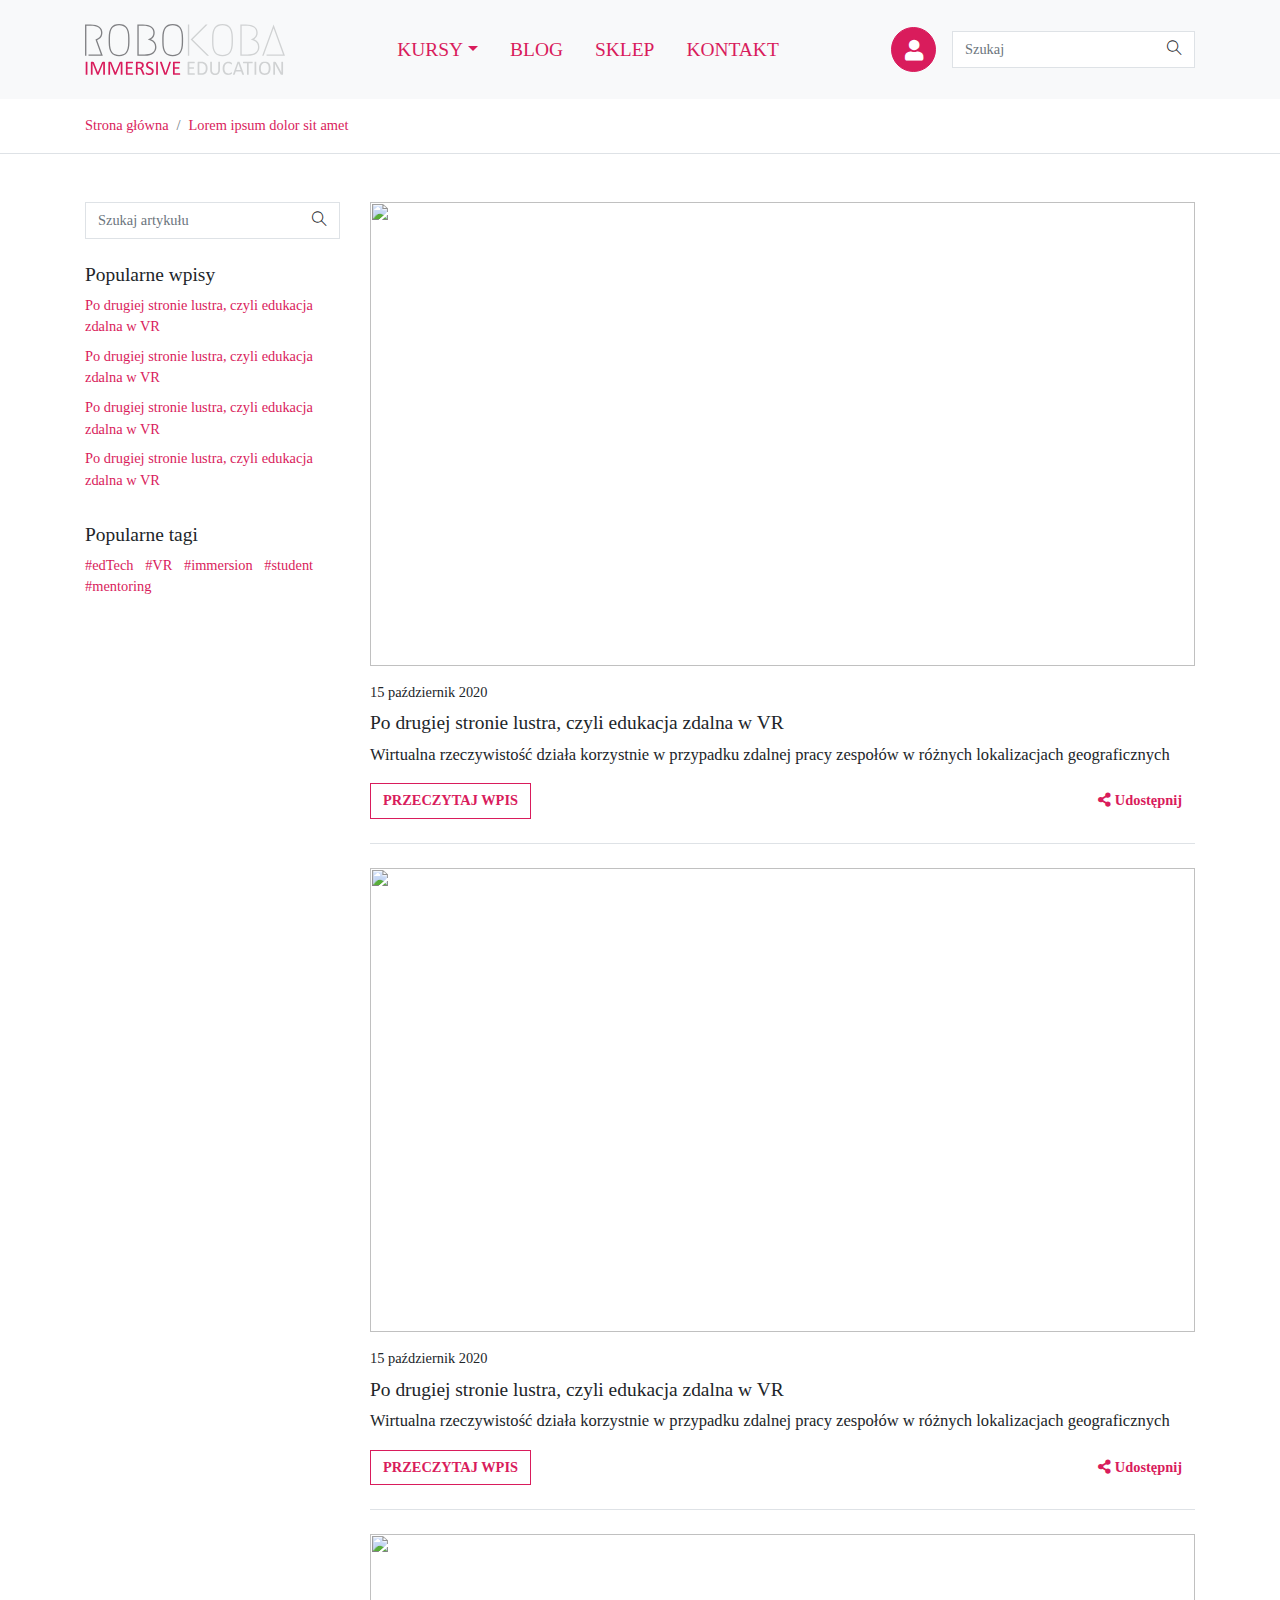
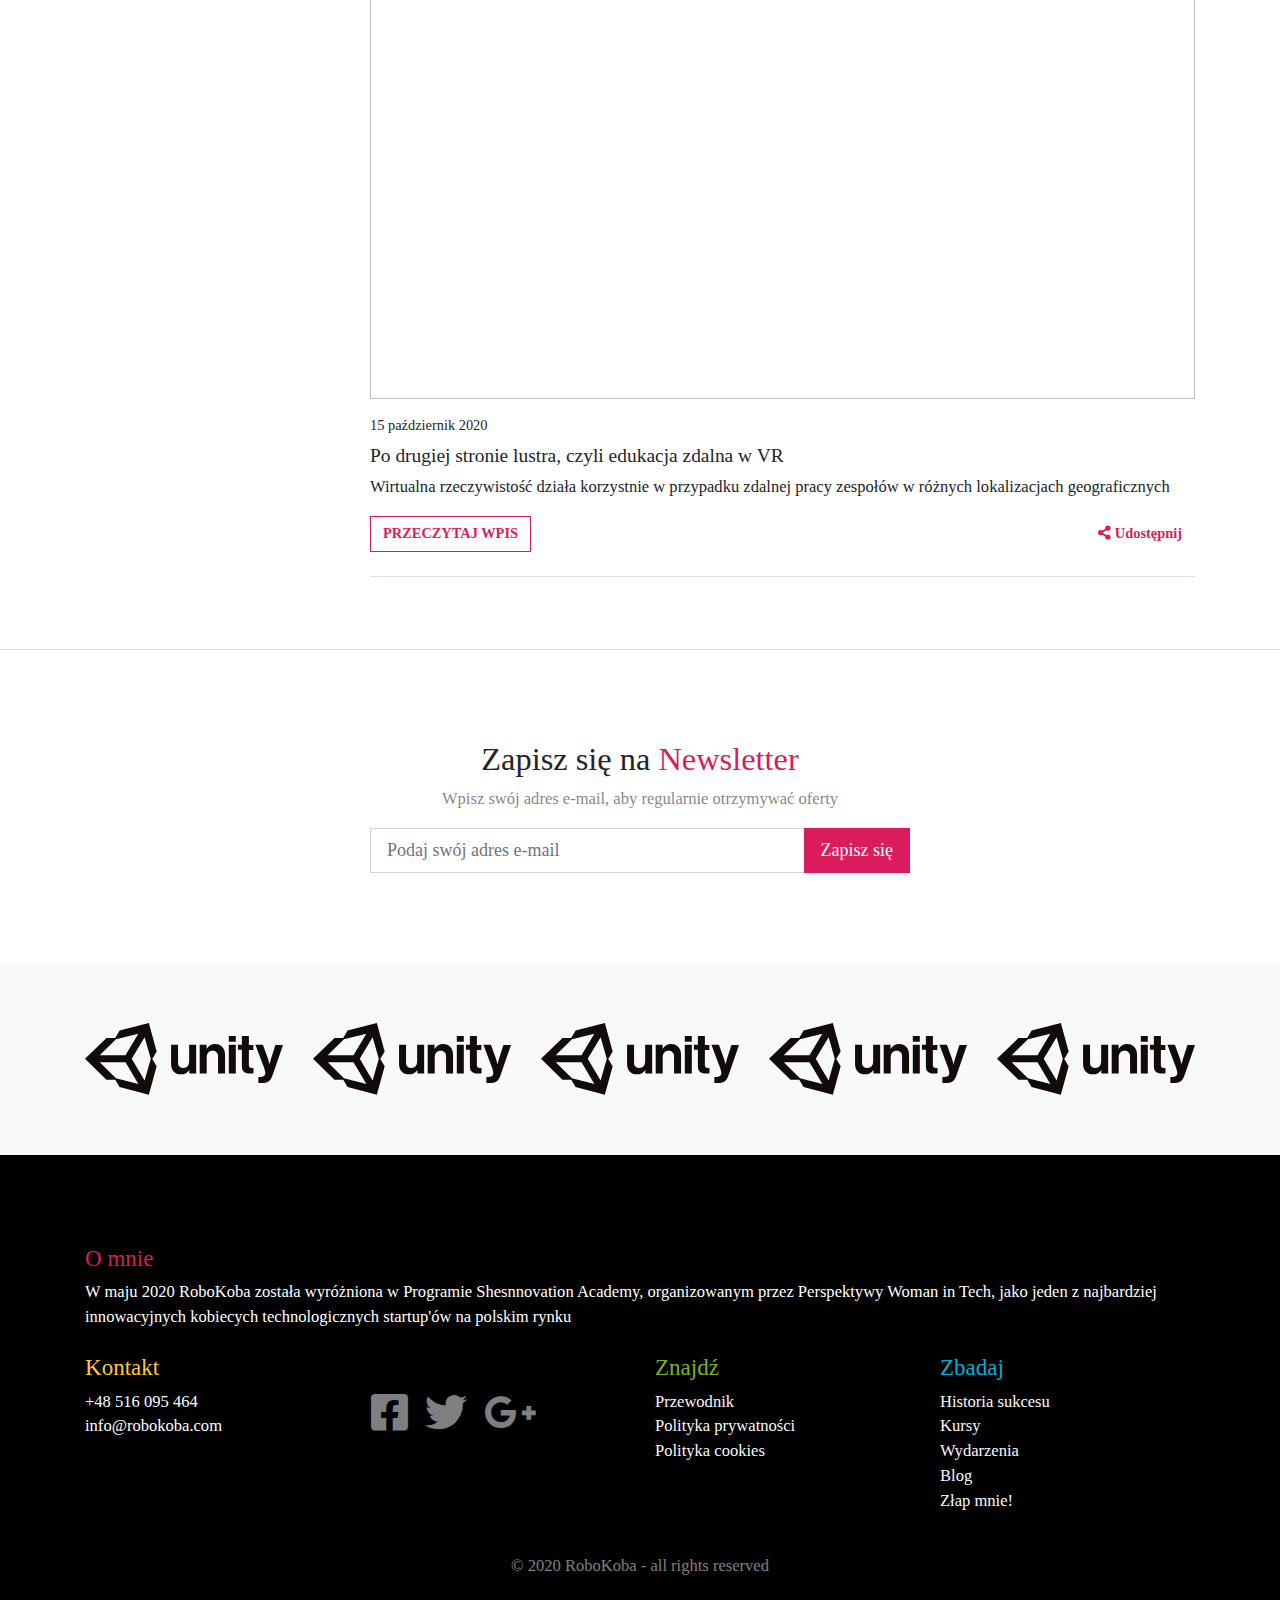
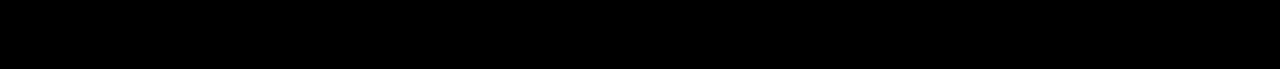
==== blog.html @ 8d3bec2e "Update" ====
<!DOCTYPE html>
<html>

<head>
    <meta charset="utf-8">
    <meta name="viewport" content="width=device-width, initial-scale=1.0, shrink-to-fit=no">
    <title>Robo Koba</title>
    <link rel="stylesheet" href="assets/bootstrap/css/bootstrap.min.css">
    <link rel="stylesheet" href="assets/fonts/fontawesome-all.min.css">
    <link rel="stylesheet" href="assets/fonts/simple-line-icons.min.css">
    <link rel="stylesheet" href="assets/css/styles.min.css">
</head>

<body>
    <div>
        <header>
            <div class="bg-light py-4">
                <div class="container">
                    <div class="row justify-content-between align-items-center">
                        <div class="col-auto"><a href="index.html"><img class="img-fluid width--200" src="assets/img/logo.svg"></a></div>
                        <div class="col-auto">
                            <ul class="nav">
                                <li class="nav-item dropdown"><a class="dropdown-toggle nav-link text-uppercase h4 mb-0" data-toggle="dropdown" aria-expanded="false" href="#">Kursy</a>
                                    <div class="dropdown-menu" role="menu"><a class="dropdown-item" role="presentation" href="courses.html">Kursy online</a><a class="dropdown-item" role="presentation" href="page.html">Warsztaty</a><a class="dropdown-item" role="presentation" href="events.html">Wydarzenia</a>
                                        <a
                                            class="dropdown-item" role="presentation" href="page.html">Mentoring</a>
                                    </div>
                                </li>
                                <li class="nav-item"><a class="nav-link text-uppercase h4 mb-0" href="blog.html">Blog</a></li>
                                <li class="nav-item"><a class="nav-link text-uppercase h4 mb-0" href="#">Sklep</a></li>
                                <li class="nav-item"><a class="nav-link text-uppercase h4 mb-0" href="page.html">Kontakt</a></li>
                            </ul>
                        </div>
                        <div class="col-auto">
                            <div class="d-flex align-items-center"><button class="btn btn-primary p-0 ratio width--45 rounded-circle mr-3" type="button"><span><i class="fas fa-user" style="font-size: 21px;height: 18px;"></i></span></button>
                                <form>
                                    <div class="input-group bg-white border rounded-0"><input class="form-control border-0 bg-transparent" type="text" placeholder="Szukaj">
                                        <div class="input-group-append"><button class="btn bg-transparent" type="button"><i class="icon-magnifier"></i></button></div>
                                    </div>
                                </form>
                            </div>
                        </div>
                    </div>
                </div>
            </div>
        </header>
        <main>
            <div class="py-3 border-bottom">
                <div class="container">
                    <ol class="breadcrumb p-0 bg-transparent mb-0">
                        <li class="breadcrumb-item"><a href="index.html"><span>Strona główna</span></a></li>
                        <li class="breadcrumb-item"><a href="page.html"><span>Lorem ipsum dolor sit amet</span></a></li>
                    </ol>
                </div>
            </div>
            <div class="py-5 border-bottom">
                <div class="container">
                    <div class="row">
                        <div class="col">
                            <form class="mb-4">
                                <div class="input-group border rounded-0"><input class="form-control border-0" type="text" placeholder="Szukaj artykułu">
                                    <div class="input-group-append"><button class="btn" type="button"><i class="icon-magnifier"></i></button></div>
                                </div>
                            </form>
                            <div class="card border-0 mb-4">
                                <div class="card-body p-0">
                                    <h4>Popularne wpisy</h4>
                                    <ul class="list-unstyled mb-0">
                                        <li class="mb-2"><a href="post.html">Po drugiej stronie lustra, czyli edukacja zdalna w VR</a></li>
                                        <li class="mb-2"><a href="post.html">Po drugiej stronie lustra, czyli edukacja zdalna w VR</a></li>
                                        <li class="mb-2"><a href="post.html">Po drugiej stronie lustra, czyli edukacja zdalna w VR</a></li>
                                        <li class="mb-2"><a href="post.html">Po drugiej stronie lustra, czyli edukacja zdalna w VR</a></li>
                                    </ul>
                                </div>
                            </div>
                            <div class="card border-0 mb-4">
                                <div class="card-body p-0">
                                    <h4>Popularne tagi</h4>
                                    <ul class="list-inline mb-0">
                                        <li class="list-inline-item"><a href="blog.html">#edTech</a></li>
                                        <li class="list-inline-item"><a href="blog.html">#VR</a></li>
                                        <li class="list-inline-item"><a href="blog.html">#immersion</a></li>
                                        <li class="list-inline-item"><a href="blog.html">#student</a></li>
                                        <li class="list-inline-item"><a href="blog.html">#mentoring</a></li>
                                    </ul>
                                </div>
                            </div>
                        </div>
                        <div class="col-9">
                            <div class="card bg-transparent mb-4 pb-4 border-bottom border-top-0 border-left-0 border-right-0">
                                <div class="ratio ratio-16-9 mb-3">
                                    <div><img class="img-fluid" src="https://as2.ftcdn.net/jpg/02/02/72/99/500_F_202729919_CB8ozlzptLyM5YU0e9Z8zBAMeYzCT5oV.jpg"></div>
                                </div>
                                <div class="card-body p-0">
                                    <p class="card-text mb-2">15 październik 2020</p>
                                    <h4 class="card-title mb-2">Po drugiej stronie lustra, czyli edukacja zdalna w VR</h4>
                                    <p class="lead card-text mb-3 font-weight--400">Wirtualna rzeczywistość działa korzystnie w przypadku zdalnej pracy zespołów w różnych lokalizacjach geograficznych</p>
                                    <div class="d-flex justify-content-between"><a class="btn btn-outline-primary text-uppercase font-weight--600" role="button" href="post.html">Przeczytaj wpis</a><a class="btn text-primary font-weight--600" role="button" href="post.html"><i class="fas fa-share-alt mr-1"></i><span>Udostępnij</span></a></div>
                                </div>
                            </div>
                            <div class="card bg-transparent mb-4 pb-4 border-bottom border-top-0 border-left-0 border-right-0">
                                <div class="ratio ratio-16-9 mb-3">
                                    <div><img class="img-fluid" src="https://as2.ftcdn.net/jpg/02/02/72/99/500_F_202729919_CB8ozlzptLyM5YU0e9Z8zBAMeYzCT5oV.jpg"></div>
                                </div>
                                <div class="card-body p-0">
                                    <p class="card-text mb-2">15 październik 2020</p>
                                    <h4 class="card-title mb-2">Po drugiej stronie lustra, czyli edukacja zdalna w VR</h4>
                                    <p class="lead card-text mb-3 font-weight--400">Wirtualna rzeczywistość działa korzystnie w przypadku zdalnej pracy zespołów w różnych lokalizacjach geograficznych</p>
                                    <div class="d-flex justify-content-between"><a class="btn btn-outline-primary text-uppercase font-weight--600" role="button" href="post.html">Przeczytaj wpis</a><a class="btn text-primary font-weight--600" role="button" href="post.html"><i class="fas fa-share-alt mr-1"></i><span>Udostępnij</span></a></div>
                                </div>
                            </div>
                            <div class="card bg-transparent mb-4 pb-4 border-bottom border-top-0 border-left-0 border-right-0">
                                <div class="ratio ratio-16-9 mb-3">
                                    <div><img class="img-fluid" src="https://as2.ftcdn.net/jpg/02/02/72/99/500_F_202729919_CB8ozlzptLyM5YU0e9Z8zBAMeYzCT5oV.jpg"></div>
                                </div>
                                <div class="card-body p-0">
                                    <p class="card-text mb-2">15 październik 2020</p>
                                    <h4 class="card-title mb-2">Po drugiej stronie lustra, czyli edukacja zdalna w VR</h4>
                                    <p class="lead card-text mb-3 font-weight--400">Wirtualna rzeczywistość działa korzystnie w przypadku zdalnej pracy zespołów w różnych lokalizacjach geograficznych</p>
                                    <div class="d-flex justify-content-between"><a class="btn btn-outline-primary text-uppercase font-weight--600" role="button" href="post.html">Przeczytaj wpis</a><a class="btn text-primary font-weight--600" role="button" href="post.html"><i class="fas fa-share-alt mr-1"></i><span>Udostępnij</span></a></div>
                                </div>
                            </div>
                        </div>
                    </div>
                </div>
            </div>
            <div class="py--90">
                <div class="container">
                    <h1 class="text-center mb-2"><span class="mr-2">Zapisz się na</span><span class="text-primary">Newsletter</span></h1>
                    <p class="lead text-center text-black-50 font-weight-normal mb-3">Wpisz swój adres e-mail, aby regularnie otrzymywać oferty</p>
                    <div class="row justify-content-center">
                        <div class="col-6">
                            <form class="form-inline">
                                <div class="input-group input-group-lg w-100"><input class="form-control" type="email" placeholder="Podaj swój adres e-mail">
                                    <div class="input-group-append"><button class="btn btn-primary" type="button">Zapisz się</button></div>
                                </div>
                            </form>
                        </div>
                    </div>
                </div>
            </div>
            <div class="bg-light py--60">
                <div class="container">
                    <div class="row row-cols-5">
                        <div class="col"><img class="img-fluid" src="assets/img/logo-unity.svg"></div>
                        <div class="col"><img class="img-fluid" src="assets/img/logo-unity.svg"></div>
                        <div class="col"><img class="img-fluid" src="assets/img/logo-unity.svg"></div>
                        <div class="col"><img class="img-fluid" src="assets/img/logo-unity.svg"></div>
                        <div class="col"><img class="img-fluid" src="assets/img/logo-unity.svg"></div>
                    </div>
                </div>
            </div>
        </main>
        <footer>
            <div class="text-white py--90 bg--black">
                <div class="container">
                    <h3 class="text-primary">O mnie</h3>
                    <p class="lead mb-4">W maju 2020 RoboKoba została wyróżniona w Programie Shesnnovation Academy, organizowanym przez Perspektywy Woman in Tech, jako jeden z najbardziej innowacyjnych kobiecych technologicznych startup'ów na polskim rynku</p>
                    <div class="row mb-4">
                        <div class="col-6">
                            <h3 class="text-warning">Kontakt</h3>
                            <div class="row">
                                <div class="col">
                                    <ul class="list-unstyled lead">
                                        <li>+48 516 095 464</li>
                                        <li>info@robokoba.com</li>
                                    </ul>
                                </div>
                                <div class="col">
                                    <div class="btn-group" role="group"><button class="btn text-white-50 p-0 mr-3" type="button"><i class="fab fa-facebook-square" style="font-size: 42px;height: 18px;"></i></button><button class="btn text-white-50 p-0 mr-3" type="button"><i class="fab fa-twitter" style="font-size: 42px;height: 18px;"></i></button>
                                        <button
                                            class="btn text-white-50 p-0 mr-3" type="button"><i class="fab fa-google-plus-g" style="font-size: 42px;height: 18px;"></i></button>
                                    </div>
                                </div>
                            </div>
                        </div>
                        <div class="col">
                            <h3 class="text-success">Znajdź</h3>
                            <ul class="list-unstyled lead">
                                <li><a class="text-light" href="page.html">Przewodnik</a></li>
                                <li><a class="text-light" href="page.html">Polityka prywatności</a></li>
                                <li><a class="text-light" href="page.html">Polityka cookies</a></li>
                            </ul>
                        </div>
                        <div class="col">
                            <h3 class="text-info">Zbadaj</h3>
                            <ul class="list-unstyled lead">
                                <li><a class="text-light" href="page.html">Historia sukcesu</a></li>
                                <li><a class="text-light" href="courses.html">Kursy</a></li>
                                <li><a class="text-light" href="events.html">Wydarzenia</a></li>
                                <li><a class="text-light" href="blog.html">Blog</a></li>
                                <li><a class="text-light" href="page.html">Złap mnie!</a></li>
                            </ul>
                        </div>
                    </div>
                    <p class="lead text-center text-white-50 mb-0">© 2020 RoboKoba - all rights reserved</p>
                </div>
            </div>
        </footer>
    </div>
    <script src="assets/js/jquery.min.js"></script>
    <script src="assets/bootstrap/js/bootstrap.min.js"></script>
    <script src="assets/js/script.min.js"></script>
</body>

</html>
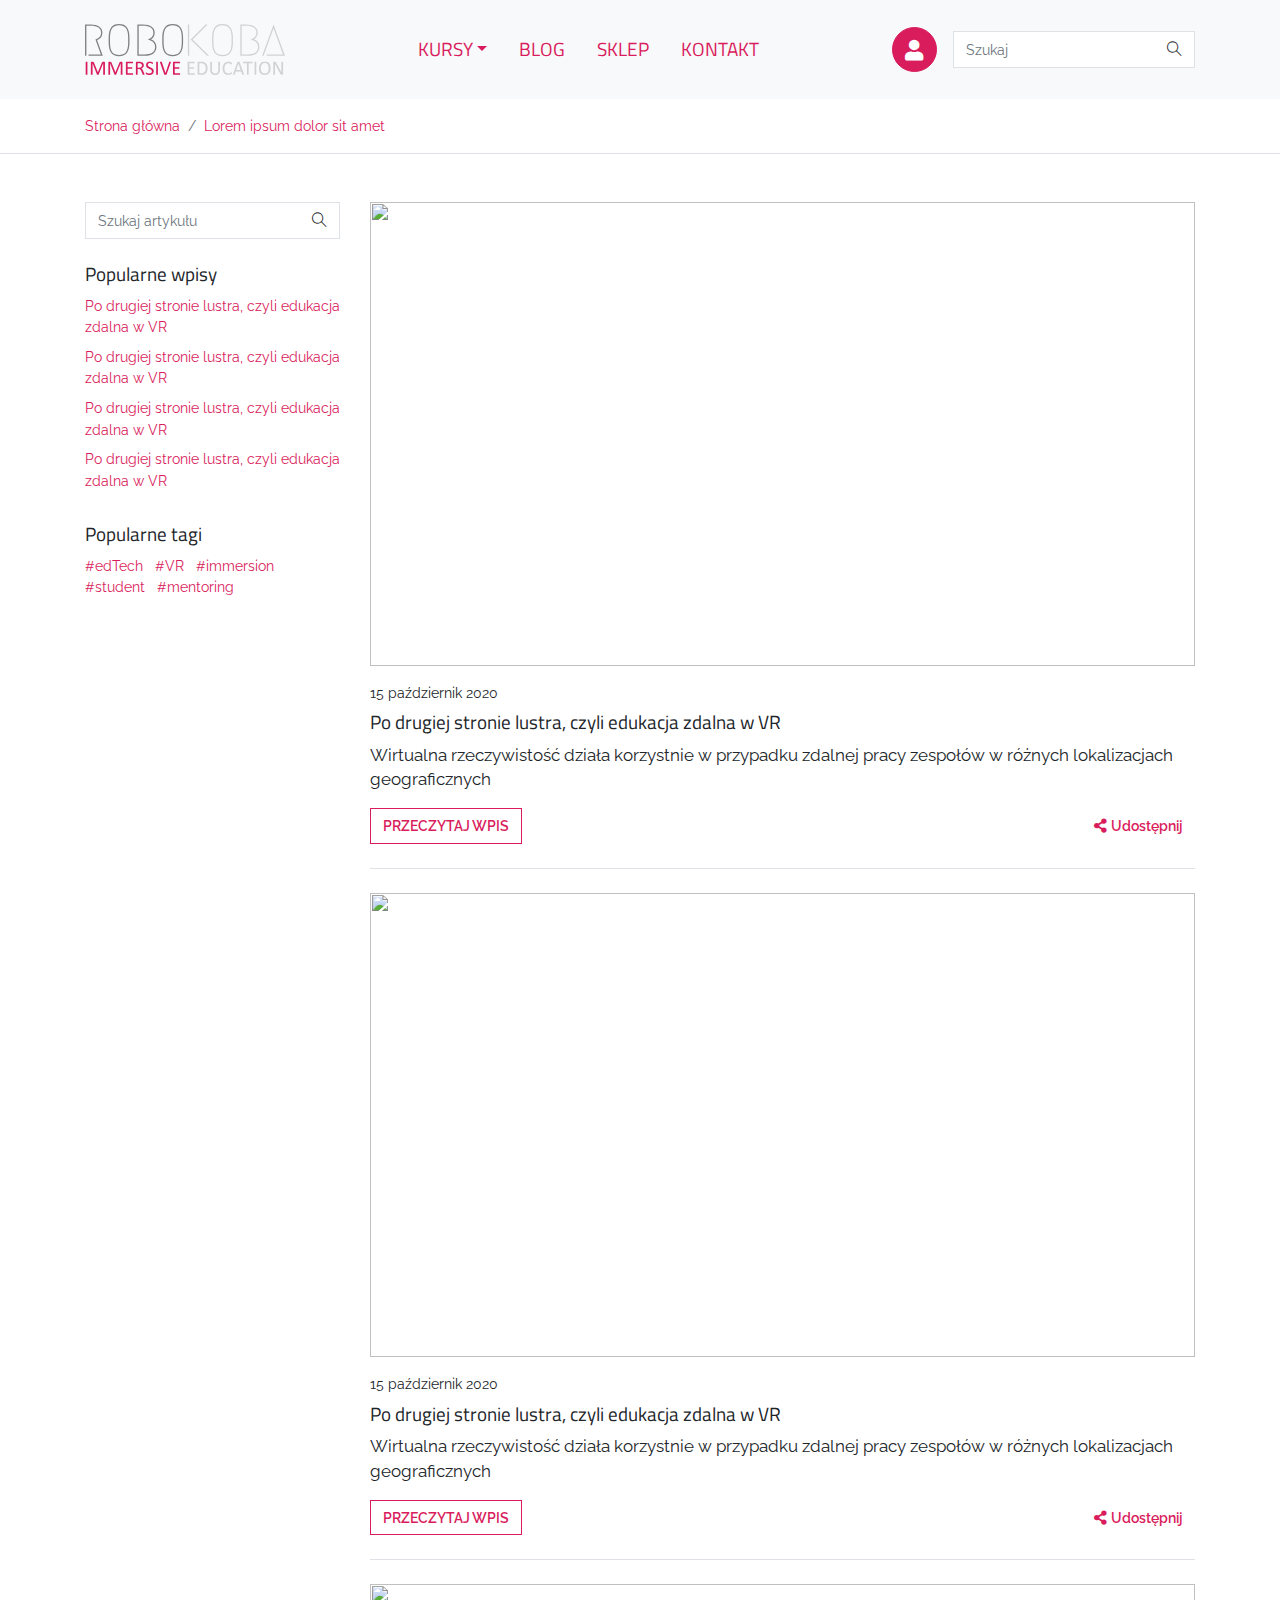
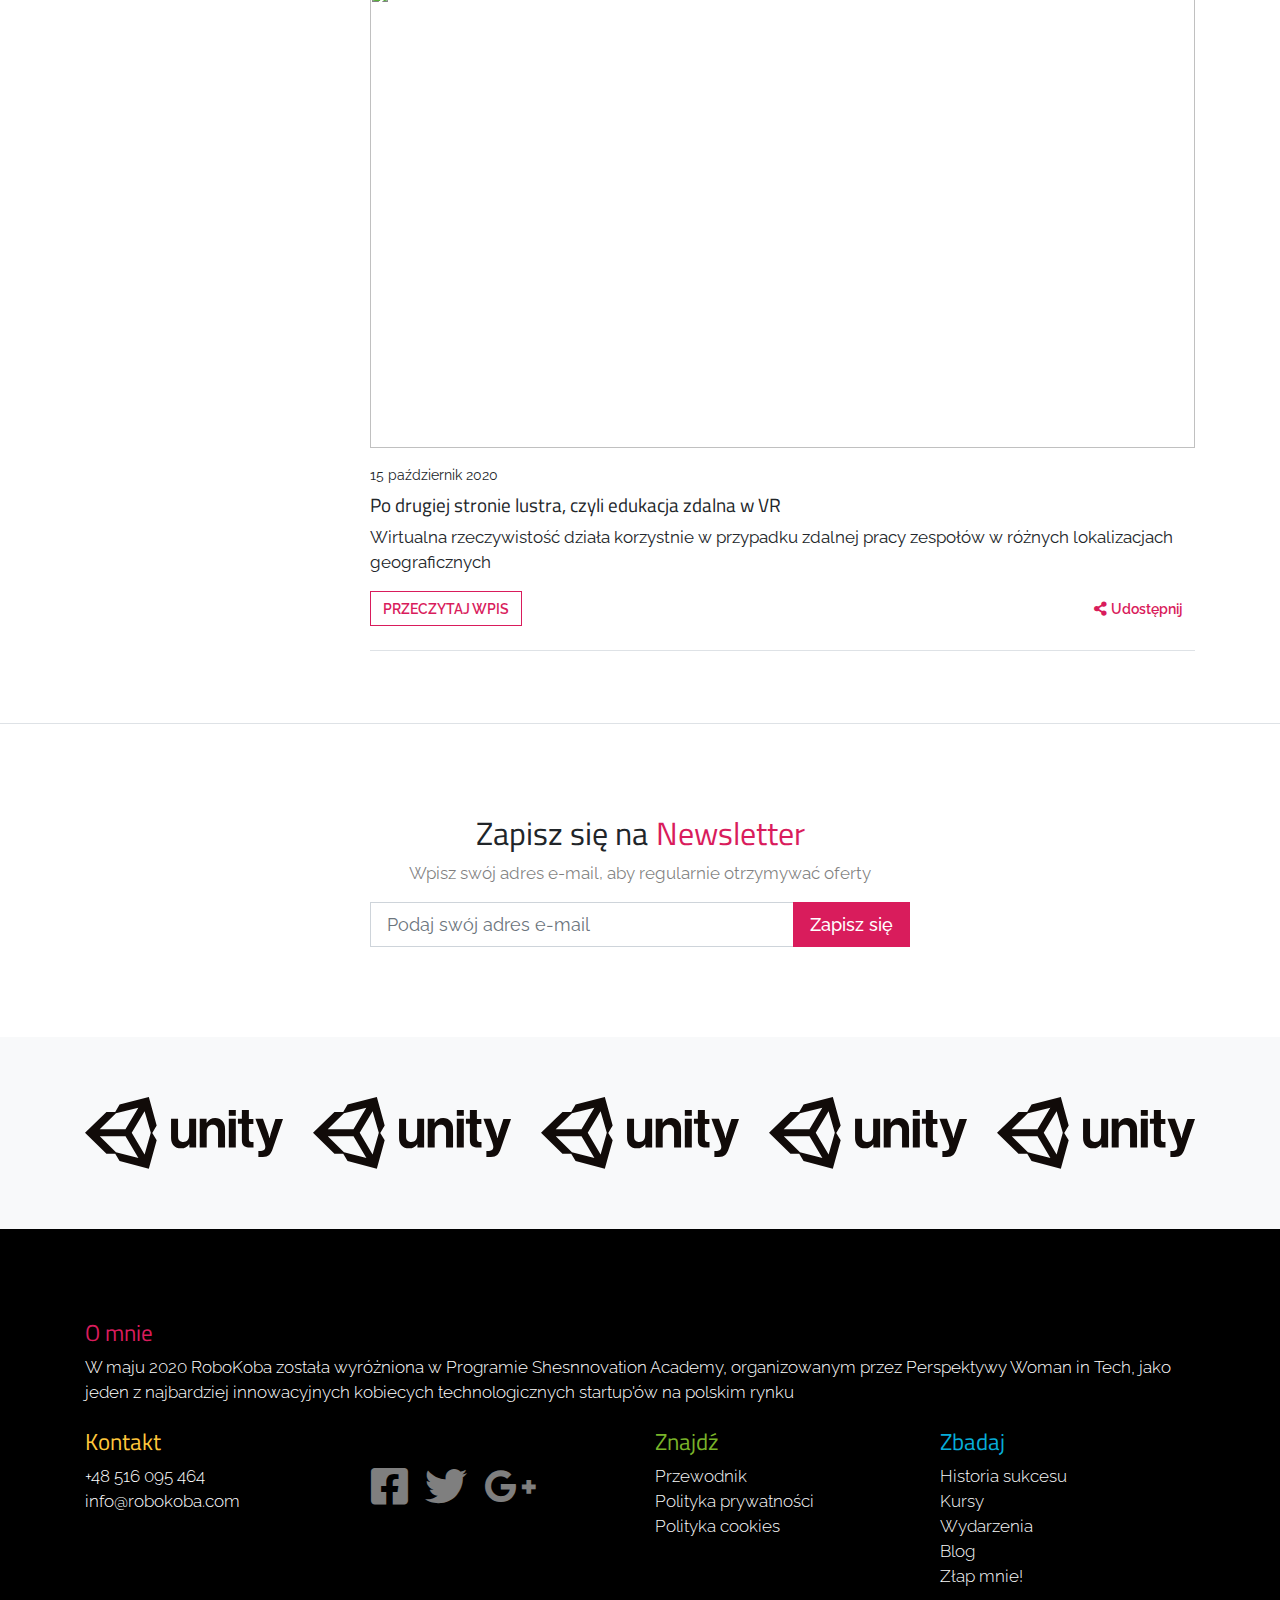
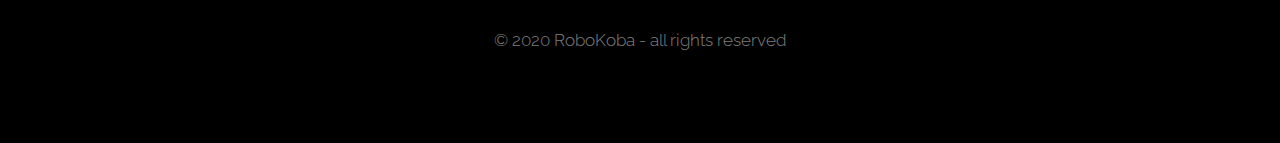
==== commit b0ad626e: "Update" ====
--- a/blog.html
+++ b/blog.html
@@ -6,6 +6,8 @@
     <meta name="viewport" content="width=device-width, initial-scale=1.0, shrink-to-fit=no">
     <title>Robo Koba</title>
     <link rel="stylesheet" href="assets/bootstrap/css/bootstrap.min.css">
+    <link rel="stylesheet" href="https://fonts.googleapis.com/css?family=Raleway:100,100i,200,200i,300,300i,400,400i,500,500i,600,600i,700,700i,800,800i,900,900i&amp;subset=latin-ext">
+    <link rel="stylesheet" href="https://fonts.googleapis.com/css?family=Titillium+Web:200,200i,300,300i,400,400i,600,600i,700,700i,900&amp;subset=latin-ext">
     <link rel="stylesheet" href="assets/fonts/fontawesome-all.min.css">
     <link rel="stylesheet" href="assets/fonts/simple-line-icons.min.css">
     <link rel="stylesheet" href="assets/css/styles.min.css">
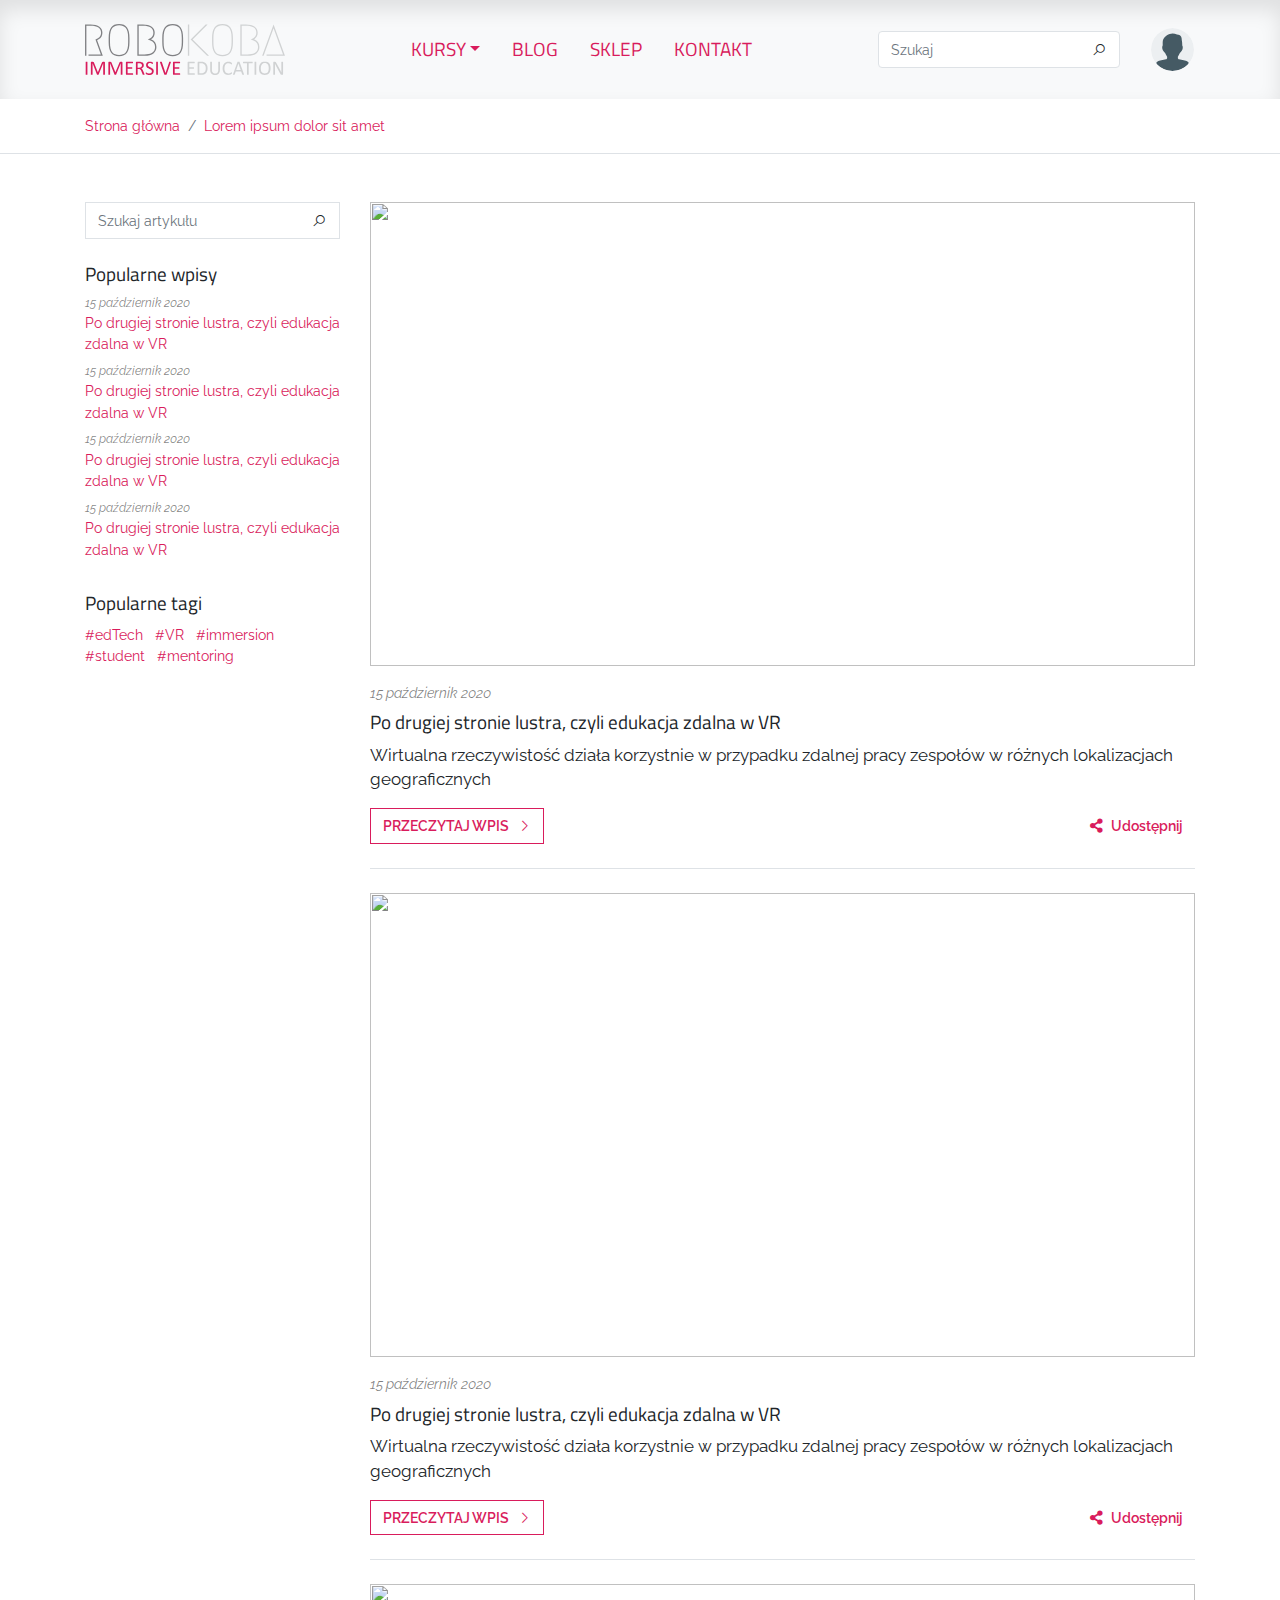
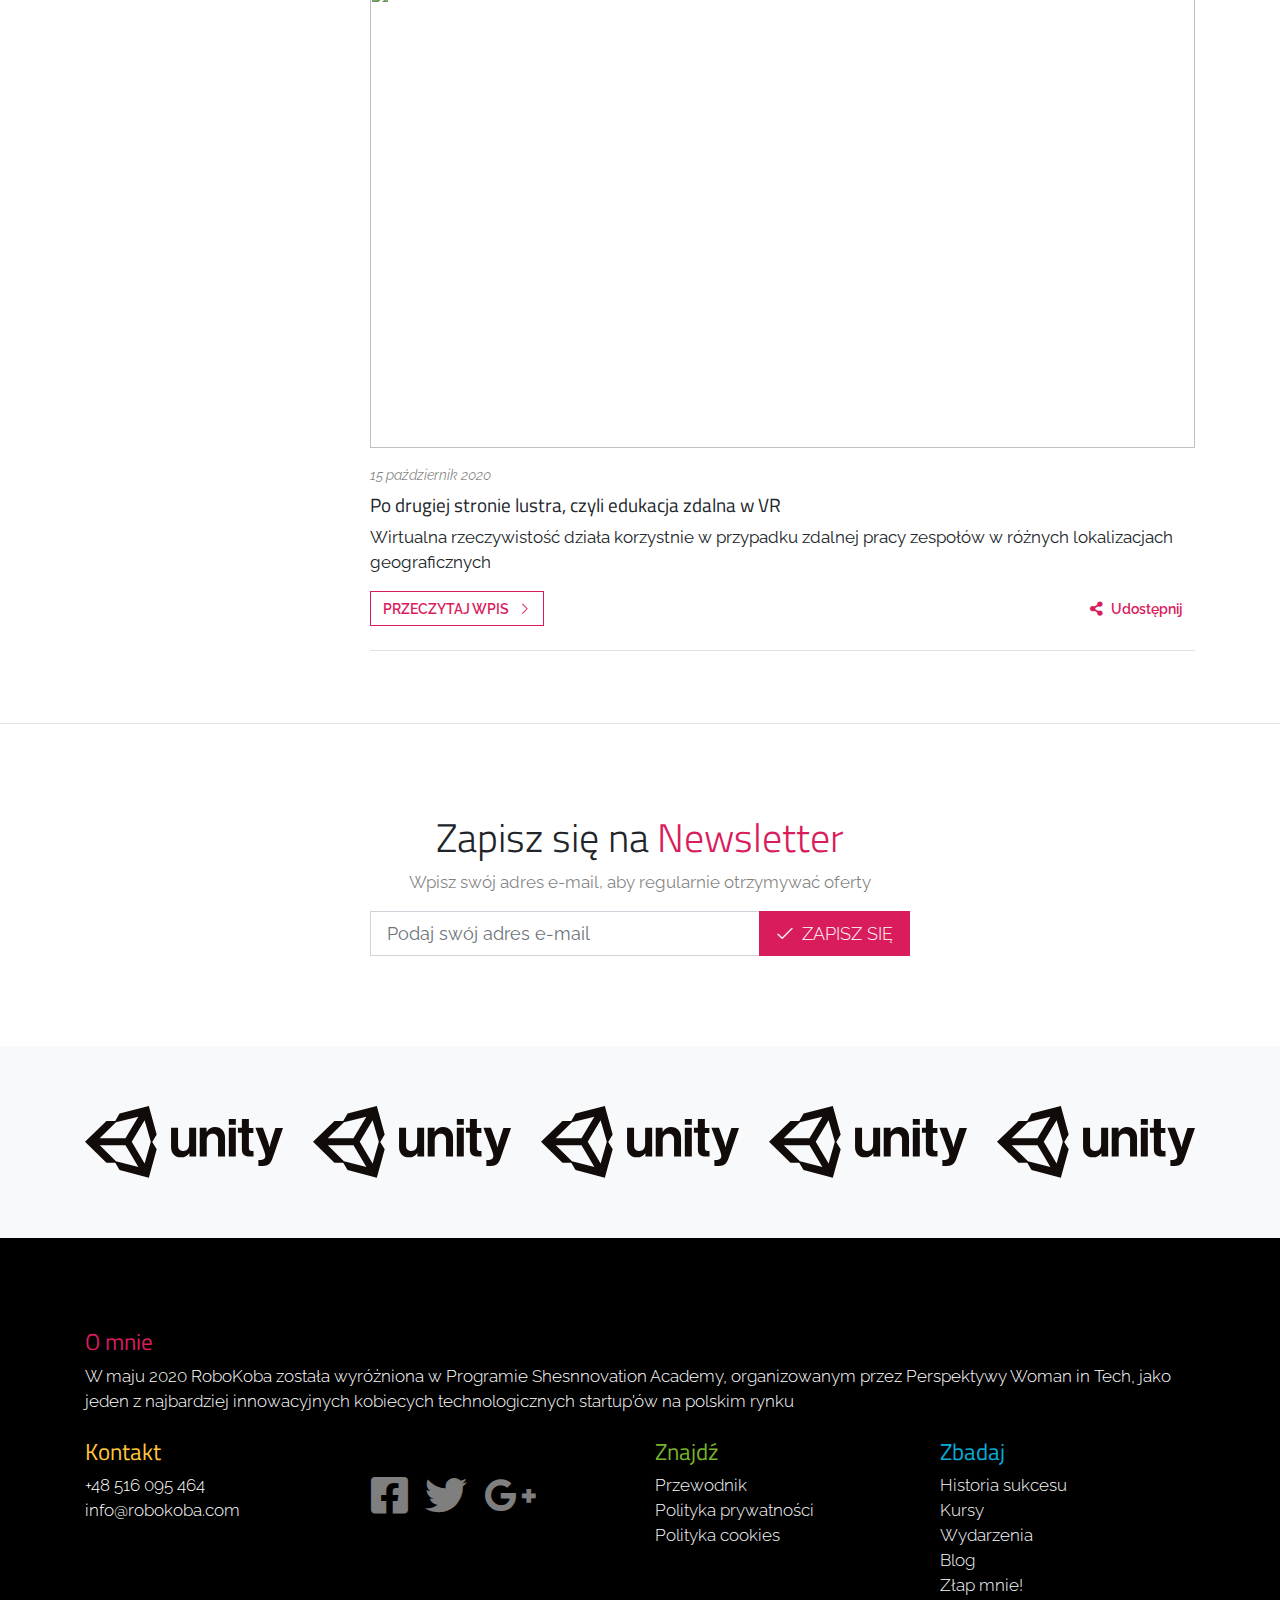
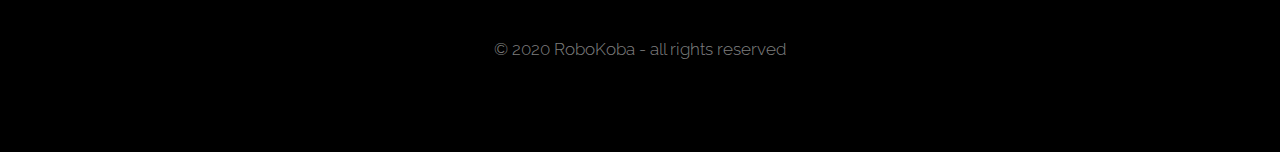
==== commit be2b0169: "Update" ====
--- a/blog.html
+++ b/blog.html
@@ -9,39 +9,36 @@
     <link rel="stylesheet" href="https://fonts.googleapis.com/css?family=Raleway:100,100i,200,200i,300,300i,400,400i,500,500i,600,600i,700,700i,800,800i,900,900i&amp;subset=latin-ext">
     <link rel="stylesheet" href="https://fonts.googleapis.com/css?family=Titillium+Web:200,200i,300,300i,400,400i,600,600i,700,700i,900&amp;subset=latin-ext">
     <link rel="stylesheet" href="assets/fonts/fontawesome-all.min.css">
-    <link rel="stylesheet" href="assets/fonts/simple-line-icons.min.css">
+    <link rel="stylesheet" href="assets/fonts/line-awesome.min.css">
     <link rel="stylesheet" href="assets/css/styles.min.css">
 </head>
 
 <body>
     <div>
         <header>
-            <div class="bg-light py-4">
+            <div class="bg-light py-4" style="box-shadow: inset 0px 10px 20px 0px rgba(0,0,0,.1);">
                 <div class="container">
                     <div class="row justify-content-between align-items-center">
                         <div class="col-auto"><a href="index.html"><img class="img-fluid width--200" src="assets/img/logo.svg"></a></div>
-                        <div class="col-auto">
+                        <div class="col-auto d-none d-lg-block">
                             <ul class="nav">
                                 <li class="nav-item dropdown"><a class="dropdown-toggle nav-link text-uppercase h4 mb-0" data-toggle="dropdown" aria-expanded="false" href="#">Kursy</a>
-                                    <div class="dropdown-menu" role="menu"><a class="dropdown-item" role="presentation" href="courses.html">Kursy online</a><a class="dropdown-item" role="presentation" href="page.html">Warsztaty</a><a class="dropdown-item" role="presentation" href="events.html">Wydarzenia</a>
-                                        <a
-                                            class="dropdown-item" role="presentation" href="page.html">Mentoring</a>
-                                    </div>
+                                    <div class="dropdown-menu" role="menu"><a class="dropdown-item" role="presentation" href="courses.html">Kursy online</a><a class="dropdown-item" role="presentation" href="events.html">Wydarzenia</a><a class="dropdown-item" role="presentation" href="page.html">Mentoring</a></div>
                                 </li>
                                 <li class="nav-item"><a class="nav-link text-uppercase h4 mb-0" href="blog.html">Blog</a></li>
                                 <li class="nav-item"><a class="nav-link text-uppercase h4 mb-0" href="#">Sklep</a></li>
                                 <li class="nav-item"><a class="nav-link text-uppercase h4 mb-0" href="page.html">Kontakt</a></li>
                             </ul>
                         </div>
-                        <div class="col-auto">
-                            <div class="d-flex align-items-center"><button class="btn btn-primary p-0 ratio width--45 rounded-circle mr-3" type="button"><span><i class="fas fa-user" style="font-size: 21px;height: 18px;"></i></span></button>
-                                <form>
-                                    <div class="input-group bg-white border rounded-0"><input class="form-control border-0 bg-transparent" type="text" placeholder="Szukaj">
-                                        <div class="input-group-append"><button class="btn bg-transparent" type="button"><i class="icon-magnifier"></i></button></div>
+                        <div class="col-auto d-none d-md-block">
+                            <div class="d-flex align-items-center">
+                                <form class="mr--30">
+                                    <div class="input-group bg-white border rounded"><input class="form-control border-0 bg-transparent" type="text" placeholder="Szukaj">
+                                        <div class="input-group-append"><button class="btn bg-transparent" type="button"><i class="la la-search"></i></button></div>
                                     </div>
-                                </form>
-                            </div>
-                        </div>
+                                </form><button class="btn p-0 ratio width--45 rounded-circle overflow-hidden" type="button"><span><img class="img-fluid" src="assets/img/icon-user-5.svg"></span></button></div>
+                        </div>
+                        <div class="col-auto d-lg-none"><button class="btn p-0" type="button"><i class="la la-bars" style="font-size: 32px;"></i></button></div>
                     </div>
                 </div>
             </div>
@@ -58,20 +55,58 @@
             <div class="py-5 border-bottom">
                 <div class="container">
                     <div class="row">
-                        <div class="col">
+                        <div class="col-lg-8 col-xl-9 order-1 order-lg-2">
+                            <div class="card bg-transparent mb-4 pb-4 border-bottom border-top-0 border-left-0 border-right-0">
+                                <div class="ratio ratio-16-9 mb-3">
+                                    <div><img class="img-fluid" src="https://as2.ftcdn.net/jpg/02/02/72/99/500_F_202729919_CB8ozlzptLyM5YU0e9Z8zBAMeYzCT5oV.jpg"></div>
+                                </div>
+                                <div class="card-body p-0">
+                                    <p class="text-black-50 card-text mb-2"><em>15 październik 2020</em></p>
+                                    <h4 class="card-title mb-2">Po drugiej stronie lustra, czyli edukacja zdalna w VR</h4>
+                                    <p class="lead card-text mb-3 font-weight--400">Wirtualna rzeczywistość działa korzystnie w przypadku zdalnej pracy zespołów w różnych lokalizacjach geograficznych</p>
+                                    <div class="d-flex justify-content-between"><a class="btn btn-outline-primary text-uppercase font-weight--600" role="button" href="post.html"><span class="mr-2">PRZECZYTAJ WPIS</span><i class="la la-angle-right"></i></a><a class="btn text-primary font-weight--600"
+                                            role="button" href="post.html"><i class="fas fa-share-alt mr-2"></i><span>Udostępnij</span></a></div>
+                                </div>
+                            </div>
+                            <div class="card bg-transparent mb-4 pb-4 border-bottom border-top-0 border-left-0 border-right-0">
+                                <div class="ratio ratio-16-9 mb-3">
+                                    <div><img class="img-fluid" src="https://as2.ftcdn.net/jpg/02/02/72/99/500_F_202729919_CB8ozlzptLyM5YU0e9Z8zBAMeYzCT5oV.jpg"></div>
+                                </div>
+                                <div class="card-body p-0">
+                                    <p class="text-black-50 card-text mb-2"><em>15 październik 2020</em></p>
+                                    <h4 class="card-title mb-2">Po drugiej stronie lustra, czyli edukacja zdalna w VR</h4>
+                                    <p class="lead card-text mb-3 font-weight--400">Wirtualna rzeczywistość działa korzystnie w przypadku zdalnej pracy zespołów w różnych lokalizacjach geograficznych</p>
+                                    <div class="d-flex justify-content-between"><a class="btn btn-outline-primary text-uppercase font-weight--600" role="button" href="post.html"><span class="mr-2">PRZECZYTAJ WPIS</span><i class="la la-angle-right"></i></a><a class="btn text-primary font-weight--600"
+                                            role="button" href="post.html"><i class="fas fa-share-alt mr-2"></i><span>Udostępnij</span></a></div>
+                                </div>
+                            </div>
+                            <div class="card bg-transparent mb-4 pb-4 border-bottom border-top-0 border-left-0 border-right-0">
+                                <div class="ratio ratio-16-9 mb-3">
+                                    <div><img class="img-fluid" src="https://as2.ftcdn.net/jpg/02/02/72/99/500_F_202729919_CB8ozlzptLyM5YU0e9Z8zBAMeYzCT5oV.jpg"></div>
+                                </div>
+                                <div class="card-body p-0">
+                                    <p class="text-black-50 card-text mb-2"><em>15 październik 2020</em></p>
+                                    <h4 class="card-title mb-2">Po drugiej stronie lustra, czyli edukacja zdalna w VR</h4>
+                                    <p class="lead card-text mb-3 font-weight--400">Wirtualna rzeczywistość działa korzystnie w przypadku zdalnej pracy zespołów w różnych lokalizacjach geograficznych</p>
+                                    <div class="d-flex justify-content-between"><a class="btn btn-outline-primary text-uppercase font-weight--600" role="button" href="post.html"><span class="mr-2">PRZECZYTAJ WPIS</span><i class="la la-angle-right"></i></a><a class="btn text-primary font-weight--600"
+                                            role="button" href="post.html"><i class="fas fa-share-alt mr-2"></i><span>Udostępnij</span></a></div>
+                                </div>
+                            </div>
+                        </div>
+                        <div class="col-lg-4 col-xl-3 order-2 order-lg-1">
                             <form class="mb-4">
                                 <div class="input-group border rounded-0"><input class="form-control border-0" type="text" placeholder="Szukaj artykułu">
-                                    <div class="input-group-append"><button class="btn" type="button"><i class="icon-magnifier"></i></button></div>
+                                    <div class="input-group-append"><button class="btn" type="button"><i class="la la-search"></i></button></div>
                                 </div>
                             </form>
                             <div class="card border-0 mb-4">
                                 <div class="card-body p-0">
                                     <h4>Popularne wpisy</h4>
                                     <ul class="list-unstyled mb-0">
-                                        <li class="mb-2"><a href="post.html">Po drugiej stronie lustra, czyli edukacja zdalna w VR</a></li>
-                                        <li class="mb-2"><a href="post.html">Po drugiej stronie lustra, czyli edukacja zdalna w VR</a></li>
-                                        <li class="mb-2"><a href="post.html">Po drugiej stronie lustra, czyli edukacja zdalna w VR</a></li>
-                                        <li class="mb-2"><a href="post.html">Po drugiej stronie lustra, czyli edukacja zdalna w VR</a></li>
+                                        <li class="d-flex flex-column mb-2"><small class="text-black-50"><em>15 październik 2020</em></small><a href="post.html">Po drugiej stronie lustra, czyli edukacja zdalna w VR</a></li>
+                                        <li class="d-flex flex-column mb-2"><small class="text-black-50"><em>15 październik 2020</em></small><a href="post.html">Po drugiej stronie lustra, czyli edukacja zdalna w VR</a></li>
+                                        <li class="d-flex flex-column mb-2"><small class="text-black-50"><em>15 październik 2020</em></small><a href="post.html">Po drugiej stronie lustra, czyli edukacja zdalna w VR</a></li>
+                                        <li class="d-flex flex-column mb-2"><small class="text-black-50"><em>15 październik 2020</em></small><a href="post.html">Po drugiej stronie lustra, czyli edukacja zdalna w VR</a></li>
                                     </ul>
                                 </div>
                             </div>
@@ -88,53 +123,18 @@
                                 </div>
                             </div>
                         </div>
-                        <div class="col-9">
-                            <div class="card bg-transparent mb-4 pb-4 border-bottom border-top-0 border-left-0 border-right-0">
-                                <div class="ratio ratio-16-9 mb-3">
-                                    <div><img class="img-fluid" src="https://as2.ftcdn.net/jpg/02/02/72/99/500_F_202729919_CB8ozlzptLyM5YU0e9Z8zBAMeYzCT5oV.jpg"></div>
-                                </div>
-                                <div class="card-body p-0">
-                                    <p class="card-text mb-2">15 październik 2020</p>
-                                    <h4 class="card-title mb-2">Po drugiej stronie lustra, czyli edukacja zdalna w VR</h4>
-                                    <p class="lead card-text mb-3 font-weight--400">Wirtualna rzeczywistość działa korzystnie w przypadku zdalnej pracy zespołów w różnych lokalizacjach geograficznych</p>
-                                    <div class="d-flex justify-content-between"><a class="btn btn-outline-primary text-uppercase font-weight--600" role="button" href="post.html">Przeczytaj wpis</a><a class="btn text-primary font-weight--600" role="button" href="post.html"><i class="fas fa-share-alt mr-1"></i><span>Udostępnij</span></a></div>
-                                </div>
-                            </div>
-                            <div class="card bg-transparent mb-4 pb-4 border-bottom border-top-0 border-left-0 border-right-0">
-                                <div class="ratio ratio-16-9 mb-3">
-                                    <div><img class="img-fluid" src="https://as2.ftcdn.net/jpg/02/02/72/99/500_F_202729919_CB8ozlzptLyM5YU0e9Z8zBAMeYzCT5oV.jpg"></div>
-                                </div>
-                                <div class="card-body p-0">
-                                    <p class="card-text mb-2">15 październik 2020</p>
-                                    <h4 class="card-title mb-2">Po drugiej stronie lustra, czyli edukacja zdalna w VR</h4>
-                                    <p class="lead card-text mb-3 font-weight--400">Wirtualna rzeczywistość działa korzystnie w przypadku zdalnej pracy zespołów w różnych lokalizacjach geograficznych</p>
-                                    <div class="d-flex justify-content-between"><a class="btn btn-outline-primary text-uppercase font-weight--600" role="button" href="post.html">Przeczytaj wpis</a><a class="btn text-primary font-weight--600" role="button" href="post.html"><i class="fas fa-share-alt mr-1"></i><span>Udostępnij</span></a></div>
-                                </div>
-                            </div>
-                            <div class="card bg-transparent mb-4 pb-4 border-bottom border-top-0 border-left-0 border-right-0">
-                                <div class="ratio ratio-16-9 mb-3">
-                                    <div><img class="img-fluid" src="https://as2.ftcdn.net/jpg/02/02/72/99/500_F_202729919_CB8ozlzptLyM5YU0e9Z8zBAMeYzCT5oV.jpg"></div>
-                                </div>
-                                <div class="card-body p-0">
-                                    <p class="card-text mb-2">15 październik 2020</p>
-                                    <h4 class="card-title mb-2">Po drugiej stronie lustra, czyli edukacja zdalna w VR</h4>
-                                    <p class="lead card-text mb-3 font-weight--400">Wirtualna rzeczywistość działa korzystnie w przypadku zdalnej pracy zespołów w różnych lokalizacjach geograficznych</p>
-                                    <div class="d-flex justify-content-between"><a class="btn btn-outline-primary text-uppercase font-weight--600" role="button" href="post.html">Przeczytaj wpis</a><a class="btn text-primary font-weight--600" role="button" href="post.html"><i class="fas fa-share-alt mr-1"></i><span>Udostępnij</span></a></div>
-                                </div>
-                            </div>
-                        </div>
                     </div>
                 </div>
             </div>
             <div class="py--90">
                 <div class="container">
-                    <h1 class="text-center mb-2"><span class="mr-2">Zapisz się na</span><span class="text-primary">Newsletter</span></h1>
+                    <h1 class="display-4 text-center mb-2"><span class="mr-2">Zapisz się na</span><span class="text-primary">Newsletter</span></h1>
                     <p class="lead text-center text-black-50 font-weight-normal mb-3">Wpisz swój adres e-mail, aby regularnie otrzymywać oferty</p>
                     <div class="row justify-content-center">
-                        <div class="col-6">
+                        <div class="col-md-8 col-lg-6">
                             <form class="form-inline">
                                 <div class="input-group input-group-lg w-100"><input class="form-control" type="email" placeholder="Podaj swój adres e-mail">
-                                    <div class="input-group-append"><button class="btn btn-primary" type="button">Zapisz się</button></div>
+                                    <div class="input-group-append"><a class="btn btn-primary btn-lg text-uppercase font-weight-light mb-0" role="button" href="course.html"><i class="la la-check mr-2"></i><span>Zapisz się</span></a></div>
                                 </div>
                             </form>
                         </div>
@@ -143,12 +143,12 @@
             </div>
             <div class="bg-light py--60">
                 <div class="container">
-                    <div class="row row-cols-5">
-                        <div class="col"><img class="img-fluid" src="assets/img/logo-unity.svg"></div>
-                        <div class="col"><img class="img-fluid" src="assets/img/logo-unity.svg"></div>
-                        <div class="col"><img class="img-fluid" src="assets/img/logo-unity.svg"></div>
-                        <div class="col"><img class="img-fluid" src="assets/img/logo-unity.svg"></div>
-                        <div class="col"><img class="img-fluid" src="assets/img/logo-unity.svg"></div>
+                    <div class="row row-cols-xl-5 justify-content-center">
+                        <div class="col-sm-6 col-md-4 col-lg-3"><img class="img-fluid" src="assets/img/logo-unity.svg"></div>
+                        <div class="col-sm-6 col-md-4 col-lg-3"><img class="img-fluid" src="assets/img/logo-unity.svg"></div>
+                        <div class="col-sm-6 col-md-4 col-lg-3"><img class="img-fluid" src="assets/img/logo-unity.svg"></div>
+                        <div class="col-sm-6 col-md-4 col-lg-3"><img class="img-fluid" src="assets/img/logo-unity.svg"></div>
+                        <div class="col-sm-6 col-md-4 col-lg-3"><img class="img-fluid" src="assets/img/logo-unity.svg"></div>
                     </div>
                 </div>
             </div>
@@ -159,16 +159,16 @@
                     <h3 class="text-primary">O mnie</h3>
                     <p class="lead mb-4">W maju 2020 RoboKoba została wyróżniona w Programie Shesnnovation Academy, organizowanym przez Perspektywy Woman in Tech, jako jeden z najbardziej innowacyjnych kobiecych technologicznych startup'ów na polskim rynku</p>
                     <div class="row mb-4">
-                        <div class="col-6">
+                        <div class="col-lg-6">
                             <h3 class="text-warning">Kontakt</h3>
                             <div class="row">
-                                <div class="col">
+                                <div class="col-sm-6">
                                     <ul class="list-unstyled lead">
                                         <li>+48 516 095 464</li>
                                         <li>info@robokoba.com</li>
                                     </ul>
                                 </div>
-                                <div class="col">
+                                <div class="col-sm-6">
                                     <div class="btn-group" role="group"><button class="btn text-white-50 p-0 mr-3" type="button"><i class="fab fa-facebook-square" style="font-size: 42px;height: 18px;"></i></button><button class="btn text-white-50 p-0 mr-3" type="button"><i class="fab fa-twitter" style="font-size: 42px;height: 18px;"></i></button>
                                         <button
                                             class="btn text-white-50 p-0 mr-3" type="button"><i class="fab fa-google-plus-g" style="font-size: 42px;height: 18px;"></i></button>
@@ -176,7 +176,7 @@
                                 </div>
                             </div>
                         </div>
-                        <div class="col">
+                        <div class="col-sm-6 col-lg-3">
                             <h3 class="text-success">Znajdź</h3>
                             <ul class="list-unstyled lead">
                                 <li><a class="text-light" href="page.html">Przewodnik</a></li>
@@ -184,7 +184,7 @@
                                 <li><a class="text-light" href="page.html">Polityka cookies</a></li>
                             </ul>
                         </div>
-                        <div class="col">
+                        <div class="col-sm-6 col-lg-3">
                             <h3 class="text-info">Zbadaj</h3>
                             <ul class="list-unstyled lead">
                                 <li><a class="text-light" href="page.html">Historia sukcesu</a></li>
--- a/assets/fonts/line-awesome.min.css
+++ b/assets/fonts/line-awesome.min.css
@@ -0,0 +1,15 @@
+/*!
+ *  Line Awesome 1.1.0 by @icons_8 - https://icons8.com/line-awesome
+ *  License - https://icons8.com/good-boy-license/ (Font: SIL OFL 1.1, CSS: MIT License)
+ *
+ * Made with love by Icons8 [ https://icons8.com/ ] using FontCustom [ https://github.com/FontCustom/fontcustom ]
+ *
+ * Contacts:
+ *    [ https://icons8.com/contact ]
+ *
+ * Follow Icon8 on
+ *    Twitter [ https://twitter.com/icons_8 ]
+ *    Facebook [ https://www.facebook.com/Icons8 ]
+ *    Google+ [ https://plus.google.com/+Icons8 ]
+ *    GitHub [ https://github.com/icons8 ]
+ */.la,.la-stack{display:inline-block}.la-fw,.la-li{text-align:center}@font-face{font-family:LineAwesome;src:url(../fonts/line-awesome.eot?v=1.1.);src:url(../fonts/line-awesome.eot??v=1.1.#iefix) format("embedded-opentype"),url(../fonts/line-awesome.woff2?v=1.1.) format("woff2"),url(../fonts/line-awesome.woff?v=1.1.) format("woff"),url(../fonts/line-awesome.ttf?v=1.1.) format("truetype"),url(../fonts/line-awesome.svg?v=1.1.#fa) format("svg");font-weight:400;font-style:normal}@media screen and (-webkit-min-device-pixel-ratio:0){@font-face{font-family:LineAwesome;src:url(../fonts/line-awesome.svg?v=1.1.#fa) format("svg")}}.la{font:normal normal normal 16px/1 LineAwesome;font-size:inherit;text-decoration:inherit;text-rendering:optimizeLegibility;text-transform:none;-moz-osx-font-smoothing:grayscale;-webkit-font-smoothing:antialiased;font-smoothing:antialiased}.la-lg{font-size:1.33333333em;line-height:.75em;vertical-align:-15%}.la-2x{font-size:2em}.la-3x{font-size:3em}.la-4x{font-size:4em}.la-5x{font-size:5em}.la-fw{width:1.28571429em}.la-ul{padding-left:0;margin-left:2.14285714em;list-style-type:none}.la-ul>li{position:relative}.la-li{position:absolute;left:-2.14285714em;width:2.14285714em;top:.14285714em}.la-li.la-lg{left:-1.85714286em}.la-border{padding:.2em .25em .15em;border:.08em solid #eee;border-radius:.1em}.pull-right{float:right}.pull-left{float:left}.li.pull-left{margin-right:.3em}.li.pull-right{margin-left:.3em}.la-spin{-webkit-animation:fa-spin 2s infinite linear;animation:fa-spin 2s infinite linear}@-webkit-keyframes fa-spin{0%{-webkit-transform:rotate(0);transform:rotate(0)}100%{-webkit-transform:rotate(359deg);transform:rotate(359deg)}}@keyframes fa-spin{0%{-webkit-transform:rotate(0);transform:rotate(0)}100%{-webkit-transform:rotate(359deg);transform:rotate(359deg)}}.la-rotate-90{filter:progid:DXImageTransform.Microsoft.BasicImage(rotation=1);-webkit-transform:rotate(90deg);-ms-transform:rotate(90deg);transform:rotate(90deg)}.la-rotate-180{filter:progid:DXImageTransform.Microsoft.BasicImage(rotation=2);-webkit-transform:rotate(180deg);-ms-transform:rotate(180deg);transform:rotate(180deg)}.la-rotate-270{filter:progid:DXImageTransform.Microsoft.BasicImage(rotation=3);-webkit-transform:rotate(270deg);-ms-transform:rotate(270deg);transform:rotate(270deg)}.la-flip-horizontal{filter:progid:DXImageTransform.Microsoft.BasicImage(rotation=0, mirror=1);-webkit-transform:scale(-1,1);-ms-transform:scale(-1,1);transform:scale(-1,1)}.la-flip-vertical{filter:progid:DXImageTransform.Microsoft.BasicImage(rotation=2, mirror=1);-webkit-transform:scale(1,-1);-ms-transform:scale(1,-1);transform:scale(1,-1)}:root .la-flip-horizontal,:root .la-flip-vertical,:root .la-rotate-180,:root .la-rotate-270,:root .la-rotate-90{filter:none}.la-stack{position:relative;width:2em;height:2em;line-height:2em;vertical-align:middle}.la-stack-1x,.la-stack-2x{position:absolute;left:0;width:100%;text-align:center}.la-stack-1x{line-height:inherit}.la-stack-2x{font-size:2em}.la-inverse{color:#fff}.la-500px:before{content:"\f100"}.la-adjust:before{content:"\f101"}.la-adn:before{content:"\f102"}.la-align-center:before{content:"\f103"}.la-align-justify:before{content:"\f104"}.la-align-left:before{content:"\f105"}.la-align-right:before{content:"\f106"}.la-amazon:before{content:"\f107"}.la-ambulance:before{content:"\f108"}.la-anchor:before{content:"\f109"}.la-android:before{content:"\f10a"}.la-angellist:before{content:"\f10b"}.la-angle-double-down:before{content:"\f10c"}.la-angle-double-left:before{content:"\f10d"}.la-angle-double-right:before{content:"\f10e"}.la-angle-double-up:before{content:"\f10f"}.la-angle-down:before{content:"\f110"}.la-angle-left:before{content:"\f111"}.la-angle-right:before{content:"\f112"}.la-angle-up:before{content:"\f113"}.la-apple:before{content:"\f114"}.la-archive:before{content:"\f115"}.la-area-chart:before{content:"\f116"}.la-arrow-circle-down:before{content:"\f117"}.la-arrow-circle-left:before{content:"\f118"}.la-arrow-circle-o-down:before{content:"\f119"}.la-arrow-circle-o-left:before{content:"\f11a"}.la-arrow-circle-o-right:before{content:"\f11b"}.la-arrow-circle-o-up:before{content:"\f11c"}.la-arrow-circle-right:before{content:"\f11d"}.la-arrow-circle-up:before{content:"\f11e"}.la-arrow-down:before{content:"\f11f"}.la-arrow-left:before{content:"\f120"}.la-arrow-right:before{content:"\f121"}.la-arrow-up:before{content:"\f122"}.la-arrows:before{content:"\f123"}.la-arrows-alt:before{content:"\f124"}.la-arrows-h:before{content:"\f125"}.la-arrows-v:before{content:"\f126"}.la-asterisk:before{content:"\f127"}.la-at:before{content:"\f128"}.la-automobile:before{content:"\f129"}.la-backward:before{content:"\f12a"}.la-balance-scale:before{content:"\f12b"}.la-ban:before{content:"\f12c"}.la-bank:before{content:"\f12d"}.la-bar-chart:before{content:"\f12e"}.la-bar-chart-o:before{content:"\f12f"}.la-barcode:before{content:"\f130"}.la-bars:before{content:"\f131"}.la-battery-0:before{content:"\f132"}.la-battery-1:before{content:"\f133"}.la-battery-2:before{content:"\f134"}.la-battery-3:before{content:"\f135"}.la-battery-4:before{content:"\f136"}.la-battery-empty:before{content:"\f137"}.la-battery-full:before{content:"\f138"}.la-battery-half:before{content:"\f139"}.la-battery-quarter:before{content:"\f13a"}.la-battery-three-quarters:before{content:"\f13b"}.la-bed:before{content:"\f13c"}.la-beer:before{content:"\f13d"}.la-behance:before{content:"\f13e"}.la-behance-square:before{content:"\f13f"}.la-bell:before{content:"\f140"}.la-bell-o:before{content:"\f141"}.la-bell-slash:before{content:"\f142"}.la-bell-slash-o:before{content:"\f143"}.la-bicycle:before{content:"\f144"}.la-binoculars:before{content:"\f145"}.la-birthday-cake:before{content:"\f146"}.la-bitbucket:before{content:"\f147"}.la-bitbucket-square:before{content:"\f148"}.la-bitcoin:before{content:"\f149"}.la-black-tie:before{content:"\f14a"}.la-bold:before{content:"\f14b"}.la-bolt:before{content:"\f14c"}.la-bomb:before{content:"\f14d"}.la-book:before{content:"\f14e"}.la-bookmark:before{content:"\f14f"}.la-bookmark-o:before{content:"\f150"}.la-briefcase:before{content:"\f151"}.la-btc:before{content:"\f152"}.la-bug:before{content:"\f153"}.la-building:before{content:"\f154"}.la-building-o:before{content:"\f155"}.la-bullhorn:before{content:"\f156"}.la-bullseye:before{content:"\f157"}.la-bus:before{content:"\f158"}.la-buysellads:before{content:"\f159"}.la-cab:before{content:"\f15a"}.la-calculator:before{content:"\f15b"}.la-calendar:before{content:"\f15c"}.la-calendar-check-o:before{content:"\f15d"}.la-calendar-minus-o:before{content:"\f15e"}.la-calendar-o:before{content:"\f15f"}.la-calendar-plus-o:before{content:"\f160"}.la-calendar-times-o:before{content:"\f161"}.la-camera:before{content:"\f162"}.la-camera-retro:before{content:"\f163"}.la-car:before{content:"\f164"}.la-caret-down:before{content:"\f165"}.la-caret-left:before{content:"\f166"}.la-caret-right:before{content:"\f167"}.la-caret-square-o-down:before,.la-toggle-down:before{content:"\f168"}.la-caret-square-o-left:before,.la-toggle-left:before{content:"\f169"}.la-caret-square-o-right:before,.la-toggle-right:before{content:"\f16a"}.la-caret-square-o-up:before,.la-toggle-up:before{content:"\f16b"}.la-caret-up:before{content:"\f16c"}.la-cart-arrow-down:before{content:"\f16d"}.la-cart-plus:before{content:"\f16e"}.la-cc:before{content:"\f16f"}.la-cc-amex:before{content:"\f170"}.la-cc-diners-club:before{content:"\f171"}.la-cc-discover:before{content:"\f172"}.la-cc-jcb:before{content:"\f173"}.la-cc-mastercard:before{content:"\f174"}.la-cc-paypal:before{content:"\f175"}.la-cc-stripe:before{content:"\f176"}.la-cc-visa:before{content:"\f177"}.la-certificate:before{content:"\f178"}.la-chain:before{content:"\f179"}.la-chain-broken:before{content:"\f17a"}.la-check:before{content:"\f17b"}.la-check-circle:before{content:"\f17c"}.la-check-circle-o:before{content:"\f17d"}.la-check-square:before{content:"\f17e"}.la-check-square-o:before{content:"\f17f"}.la-chevron-circle-down:before{content:"\f180"}.la-chevron-circle-left:before{content:"\f181"}.la-chevron-circle-right:before{content:"\f182"}.la-chevron-circle-up:before{content:"\f183"}.la-chevron-down:before{content:"\f184"}.la-chevron-left:before{content:"\f185"}.la-chevron-right:before{content:"\f186"}.la-chevron-up:before{content:"\f187"}.la-child:before{content:"\f188"}.la-chrome:before{content:"\f189"}.la-circle:before{content:"\f18a"}.la-circle-o:before{content:"\f18b"}.la-circle-o-notch:before{content:"\f18c"}.la-circle-thin:before{content:"\f18d"}.la-clipboard:before{content:"\f18e"}.la-clock-o:before{content:"\f18f"}.la-clone:before{content:"\f190"}.la-close:before{content:"\f191"}.la-cloud:before{content:"\f192"}.la-cloud-download:before{content:"\f193"}.la-cloud-upload:before{content:"\f194"}.la-cny:before{content:"\f195"}.la-code:before{content:"\f196"}.la-code-fork:before{content:"\f197"}.la-codepen:before{content:"\f198"}.la-coffee:before{content:"\f199"}.la-cog:before{content:"\f19a"}.la-cogs:before{content:"\f19b"}.la-columns:before{content:"\f19c"}.la-comment:before{content:"\f19d"}.la-comment-o:before{content:"\f19e"}.la-commenting:before{content:"\f19f"}.la-commenting-o:before{content:"\f1a0"}.la-comments:before{content:"\f1a1"}.la-comments-o:before{content:"\f1a2"}.la-compass:before{content:"\f1a3"}.la-compress:before{content:"\f1a4"}.la-connectdevelop:before{content:"\f1a5"}.la-contao:before{content:"\f1a6"}.la-copy:before{content:"\f1a7"}.la-copyright:before{content:"\f1a8"}.la-creative-commons:before{content:"\f1a9"}.la-credit-card:before{content:"\f1aa"}.la-crop:before{content:"\f1ab"}.la-crosshairs:before{content:"\f1ac"}.la-css3:before{content:"\f1ad"}.la-cube:before{content:"\f1ae"}.la-cubes:before{content:"\f1af"}.la-cut:before{content:"\f1b0"}.la-cutlery:before{content:"\f1b1"}.la-dashboard:before{content:"\f1b2"}.la-dashcube:before{content:"\f1b3"}.la-database:before{content:"\f1b4"}.la-dedent:before{content:"\f1b5"}.la-delicious:before{content:"\f1b6"}.la-desktop:before{content:"\f1b7"}.la-deviantart:before{content:"\f1b8"}.la-diamond:before{content:"\f1b9"}.la-digg:before{content:"\f1ba"}.la-dollar:before{content:"\f1bb"}.la-dot-circle-o:before{content:"\f1bc"}.la-download:before{content:"\f1bd"}.la-dribbble:before{content:"\f1be"}.la-dropbox:before{content:"\f1bf"}.la-drupal:before{content:"\f1c0"}.la-edit:before{content:"\f1c1"}.la-eject:before{content:"\f1c2"}.la-ellipsis-h:before{content:"\f1c3"}.la-ellipsis-v:before{content:"\f1c4"}.la-empire:before,.la-ge:before{content:"\f1c5"}.la-envelope:before{content:"\f1c6"}.la-envelope-o:before{content:"\f1c7"}.la-envelope-square:before{content:"\f1c8"}.la-eraser:before{content:"\f1c9"}.la-eur:before{content:"\f1ca"}.la-euro:before{content:"\f1cb"}.la-exchange:before{content:"\f1cc"}.la-exclamation:before{content:"\f1cd"}.la-exclamation-circle:before{content:"\f1ce"}.la-exclamation-triangle:before{content:"\f1cf"}.la-expand:before{content:"\f1d0"}.la-expeditedssl:before{content:"\f1d1"}.la-external-link:before{content:"\f1d2"}.la-external-link-square:before{content:"\f1d3"}.la-eye:before{content:"\f1d4"}.la-eye-slash:before{content:"\f1d5"}.la-eyedropper:before{content:"\f1d6"}.la-facebook-f:before,.la-facebook:before{content:"\f1d7"}.la-facebook-official:before{content:"\f1d8"}.la-facebook-square:before{content:"\f1d9"}.la-fast-backward:before{content:"\f1da"}.la-fast-forward:before{content:"\f1db"}.la-fax:before{content:"\f1dc"}.la-female:before{content:"\f1dd"}.la-fighter-jet:before{content:"\f1de"}.la-file:before{content:"\f1df"}.la-file-archive-o:before{content:"\f1e0"}.la-file-audio-o:before{content:"\f1e1"}.la-file-code-o:before{content:"\f1e2"}.la-file-excel-o:before{content:"\f1e3"}.la-file-image-o:before{content:"\f1e4"}.la-file-movie-o:before{content:"\f1e5"}.la-file-o:before{content:"\f1e6"}.la-file-pdf-o:before{content:"\f1e7"}.la-file-photo-o:before{content:"\f1e8"}.la-file-picture-o:before{content:"\f1e9"}.la-file-powerpoint-o:before{content:"\f1ea"}.la-file-sound-o:before{content:"\f1eb"}.la-file-text:before{content:"\f1ec"}.la-file-text-o:before{content:"\f1ed"}.la-file-video-o:before{content:"\f1ee"}.la-file-word-o:before{content:"\f1ef"}.la-file-zip-o:before{content:"\f1f0"}.la-files-o:before{content:"\f1f1"}.la-film:before{content:"\f1f2"}.la-filter:before{content:"\f1f3"}.la-fire:before{content:"\f1f4"}.la-fire-extinguisher:before{content:"\f1f5"}.la-firefox:before{content:"\f1f6"}.la-flag:before{content:"\f1f7"}.la-flag-checkered:before{content:"\f1f8"}.la-flag-o:before{content:"\f1f9"}.la-flash:before{content:"\f1fa"}.la-flask:before{content:"\f1fb"}.la-flickr:before{content:"\f1fc"}.la-floppy-o:before{content:"\f1fd"}.la-folder:before{content:"\f1fe"}.la-folder-o:before{content:"\f1ff"}.la-folder-open:before{content:"\f200"}.la-folder-open-o:before{content:"\f201"}.la-font:before{content:"\f202"}.la-fonticons:before{content:"\f203"}.la-forumbee:before{content:"\f204"}.la-forward:before{content:"\f205"}.la-foursquare:before{content:"\f206"}.la-frown-o:before{content:"\f207"}.la-futbol-o:before,.la-soccer-ball-o:before{content:"\f208"}.la-gamepad:before{content:"\f209"}.la-gavel:before{content:"\f20a"}.la-gbp:before{content:"\f20b"}.la-gear:before{content:"\f20c"}.la-gears:before{content:"\f20d"}.la-genderless:before{content:"\f20e"}.la-get-pocket:before{content:"\f20f"}.la-gg:before{content:"\f210"}.la-gg-circle:before{content:"\f211"}.la-gift:before{content:"\f212"}.la-git:before{content:"\f213"}.la-git-square:before{content:"\f214"}.la-github:before{content:"\f215"}.la-github-alt:before{content:"\f216"}.la-github-square:before{content:"\f217"}.la-glass:before{content:"\f218"}.la-globe:before{content:"\f219"}.la-google:before{content:"\f21a"}.la-google-plus:before{content:"\f21b"}.la-google-plus-square:before{content:"\f21c"}.la-google-wallet:before{content:"\f21d"}.la-graduation-cap:before{content:"\f21e"}.la-gittip:before,.la-gratipay:before{content:"\f21f"}.la-group:before{content:"\f220"}.la-h-square:before{content:"\f221"}.la-hacker-news:before{content:"\f222"}.la-hand-grab-o:before{content:"\f223"}.la-hand-lizard-o:before{content:"\f224"}.la-hand-o-down:before{content:"\f225"}.la-hand-o-left:before{content:"\f226"}.la-hand-o-right:before{content:"\f227"}.la-hand-o-up:before{content:"\f228"}.la-hand-paper-o:before{content:"\f229"}.la-hand-peace-o:before{content:"\f22a"}.la-hand-pointer-o:before{content:"\f22b"}.la-hand-rock-o:before{content:"\f22c"}.la-hand-scissors-o:before{content:"\f22d"}.la-hand-spock-o:before{content:"\f22e"}.la-hand-stop-o:before{content:"\f22f"}.la-hdd-o:before{content:"\f230"}.la-header:before{content:"\f231"}.la-headphones:before{content:"\f232"}.la-heart:before{content:"\f233"}.la-heart-o:before{content:"\f234"}.la-heartbeat:before{content:"\f235"}.la-history:before{content:"\f236"}.la-home:before{content:"\f237"}.la-hospital-o:before{content:"\f238"}.la-hotel:before{content:"\f239"}.la-hourglass:before{content:"\f23a"}.la-hourglass-1:before{content:"\f23b"}.la-hourglass-2:before{content:"\f23c"}.la-hourglass-3:before{content:"\f23d"}.la-hourglass-end:before{content:"\f23e"}.la-hourglass-half:before{content:"\f23f"}.la-hourglass-o:before{content:"\f240"}.la-hourglass-start:before{content:"\f241"}.la-houzz:before{content:"\f242"}.la-html5:before{content:"\f243"}.la-i-cursor:before{content:"\f244"}.la-ils:before{content:"\f245"}.la-image:before{content:"\f246"}.la-inbox:before{content:"\f247"}.la-indent:before{content:"\f248"}.la-industry:before{content:"\f249"}.la-info:before{content:"\f24a"}.la-info-circle:before{content:"\f24b"}.la-inr:before{content:"\f24c"}.la-instagram:before{content:"\f24d"}.la-institution:before{content:"\f24e"}.la-internet-explorer:before{content:"\f24f"}.la-ioxhost:before{content:"\f250"}.la-italic:before{content:"\f251"}.la-joomla:before{content:"\f252"}.la-jpy:before{content:"\f253"}.la-jsfiddle:before{content:"\f254"}.la-key:before{content:"\f255"}.la-keyboard-o:before{content:"\f256"}.la-krw:before{content:"\f257"}.la-language:before{content:"\f258"}.la-laptop:before{content:"\f259"}.la-lastfm:before{content:"\f25a"}.la-lastfm-square:before{content:"\f25b"}.la-leaf:before{content:"\f25c"}.la-leanpub:before{content:"\f25d"}.la-legal:before{content:"\f25e"}.la-lemon-o:before{content:"\f25f"}.la-level-down:before{content:"\f260"}.la-level-up:before{content:"\f261"}.la-life-bouy:before{content:"\f262"}.la-life-buoy:before{content:"\f263"}.la-life-ring:before,.la-support:before{content:"\f264"}.la-life-saver:before{content:"\f265"}.la-lightbulb-o:before{content:"\f266"}.la-line-chart:before{content:"\f267"}.la-link:before{content:"\f268"}.la-linkedin:before{content:"\f269"}.la-linkedin-square:before{content:"\f26a"}.la-linux:before{content:"\f26b"}.la-list:before{content:"\f26c"}.la-list-alt:before{content:"\f26d"}.la-list-ol:before{content:"\f26e"}.la-list-ul:before{content:"\f26f"}.la-location-arrow:before{content:"\f270"}.la-lock:before{content:"\f271"}.la-long-arrow-down:before{content:"\f272"}.la-long-arrow-left:before{content:"\f273"}.la-long-arrow-right:before{content:"\f274"}.la-long-arrow-up:before{content:"\f275"}.la-magic:before{content:"\f276"}.la-magnet:before{content:"\f277"}.la-mail-forward:before{content:"\f278"}.la-mail-reply:before{content:"\f279"}.la-mail-reply-all:before{content:"\f27a"}.la-male:before{content:"\f27b"}.la-map:before{content:"\f27c"}.la-map-marker:before{content:"\f27d"}.la-map-o:before{content:"\f27e"}.la-map-pin:before{content:"\f27f"}.la-map-signs:before{content:"\f280"}.la-mars:before{content:"\f281"}.la-mars-double:before{content:"\f282"}.la-mars-stroke:before{content:"\f283"}.la-mars-stroke-h:before{content:"\f284"}.la-mars-stroke-v:before{content:"\f285"}.la-maxcdn:before{content:"\f286"}.la-meanpath:before{content:"\f287"}.la-medium:before{content:"\f288"}.la-medkit:before{content:"\f289"}.la-meh-o:before{content:"\f28a"}.la-mercury:before{content:"\f28b"}.la-microphone:before{content:"\f28c"}.la-microphone-slash:before{content:"\f28d"}.la-minus:before{content:"\f28e"}.la-minus-circle:before{content:"\f28f"}.la-minus-square:before{content:"\f290"}.la-minus-square-o:before{content:"\f291"}.la-mobile:before{content:"\f292"}.la-mobile-phone:before{content:"\f293"}.la-money:before{content:"\f294"}.la-moon-o:before{content:"\f295"}.la-mortar-board:before{content:"\f296"}.la-motorcycle:before{content:"\f297"}.la-mouse-pointer:before{content:"\f298"}.la-music:before{content:"\f299"}.la-navicon:before{content:"\f29a"}.la-neuter:before{content:"\f29b"}.la-newspaper-o:before{content:"\f29c"}.la-object-group:before{content:"\f29d"}.la-object-ungroup:before{content:"\f29e"}.la-odnoklassniki:before{content:"\f29f"}.la-odnoklassniki-square:before{content:"\f2a0"}.la-opencart:before{content:"\f2a1"}.la-openid:before{content:"\f2a2"}.la-opera:before{content:"\f2a3"}.la-optin-monster:before{content:"\f2a4"}.la-outdent:before{content:"\f2a5"}.la-pagelines:before{content:"\f2a6"}.la-paint-brush:before{content:"\f2a7"}.la-paper-plane:before,.la-send:before{content:"\f2a8"}.la-paper-plane-o:before,.la-send-o:before{content:"\f2a9"}.la-paperclip:before{content:"\f2aa"}.la-paragraph:before{content:"\f2ab"}.la-paste:before{content:"\f2ac"}.la-pause:before{content:"\f2ad"}.la-paw:before{content:"\f2ae"}.la-paypal:before{content:"\f2af"}.la-pencil:before{content:"\f2b0"}.la-pencil-square:before{content:"\f2b1"}.la-pencil-square-o:before{content:"\f2b2"}.la-phone:before{content:"\f2b3"}.la-phone-square:before{content:"\f2b4"}.la-photo:before{content:"\f2b5"}.la-picture-o:before{content:"\f2b6"}.la-pie-chart:before{content:"\f2b7"}.la-pied-piper:before{content:"\f2b8"}.la-pied-piper-alt:before{content:"\f2b9"}.la-pinterest:before{content:"\f2ba"}.la-pinterest-p:before{content:"\f2bb"}.la-pinterest-square:before{content:"\f2bc"}.la-plane:before{content:"\f2bd"}.la-play:before{content:"\f2be"}.la-play-circle:before{content:"\f2bf"}.la-play-circle-o:before{content:"\f2c0"}.la-plug:before{content:"\f2c1"}.la-plus:before{content:"\f2c2"}.la-plus-circle:before{content:"\f2c3"}.la-plus-square:before{content:"\f2c4"}.la-plus-square-o:before{content:"\f2c5"}.la-power-off:before{content:"\f2c6"}.la-print:before{content:"\f2c7"}.la-puzzle-piece:before{content:"\f2c8"}.la-qq:before{content:"\f2c9"}.la-qrcode:before{content:"\f2ca"}.la-question:before{content:"\f2cb"}.la-question-circle:before{content:"\f2cc"}.la-quote-left:before{content:"\f2cd"}.la-quote-right:before{content:"\f2ce"}.la-ra:before{content:"\f2cf"}.la-random:before{content:"\f2d0"}.la-rebel:before{content:"\f2d1"}.la-recycle:before{content:"\f2d2"}.la-reddit:before{content:"\f2d3"}.la-reddit-square:before{content:"\f2d4"}.la-refresh:before{content:"\f2d5"}.la-registered:before{content:"\f2d6"}.la-renren:before{content:"\f2d7"}.la-reorder:before{content:"\f2d8"}.la-repeat:before{content:"\f2d9"}.la-reply:before{content:"\f2da"}.la-reply-all:before{content:"\f2db"}.la-retweet:before{content:"\f2dc"}.la-rmb:before{content:"\f2dd"}.la-road:before{content:"\f2de"}.la-rocket:before{content:"\f2df"}.la-rotate-left:before{content:"\f2e0"}.la-rotate-right:before{content:"\f2e1"}.la-rouble:before{content:"\f2e2"}.la-feed:before,.la-rss:before{content:"\f2e3"}.la-rss-square:before{content:"\f2e4"}.la-rub:before{content:"\f2e5"}.la-ruble:before{content:"\f2e6"}.la-rupee:before{content:"\f2e7"}.la-safari:before{content:"\f2e8"}.la-save:before{content:"\f2e9"}.la-scissors:before{content:"\f2ea"}.la-search:before{content:"\f2eb"}.la-search-minus:before{content:"\f2ec"}.la-search-plus:before{content:"\f2ed"}.la-sellsy:before{content:"\f2ee"}.la-server:before{content:"\f2ef"}.la-share:before{content:"\f2f0"}.la-share-alt:before{content:"\f2f1"}.la-share-alt-square:before{content:"\f2f2"}.la-share-square:before{content:"\f2f3"}.la-share-square-o:before{content:"\f2f4"}.la-shekel:before{content:"\f2f5"}.la-sheqel:before{content:"\f2f6"}.la-shield:before{content:"\f2f7"}.la-ship:before{content:"\f2f8"}.la-shirtsinbulk:before{content:"\f2f9"}.la-shopping-cart:before{content:"\f2fa"}.la-sign-in:before{content:"\f2fb"}.la-sign-out:before{content:"\f2fc"}.la-signal:before{content:"\f2fd"}.la-simplybuilt:before{content:"\f2fe"}.la-sitemap:before{content:"\f2ff"}.la-skyatlas:before{content:"\f300"}.la-skype:before{content:"\f301"}.la-slack:before{content:"\f302"}.la-sliders:before{content:"\f303"}.la-slideshare:before{content:"\f304"}.la-smile-o:before{content:"\f305"}.la-sort:before,.la-unsorted:before{content:"\f306"}.la-sort-alpha-asc:before{content:"\f307"}.la-sort-alpha-desc:before{content:"\f308"}.la-sort-amount-asc:before{content:"\f309"}.la-sort-amount-desc:before{content:"\f30a"}.la-sort-asc:before,.la-sort-up:before{content:"\f30b"}.la-sort-desc:before,.la-sort-down:before{content:"\f30c"}.la-sort-numeric-asc:before{content:"\f30d"}.la-sort-numeric-desc:before{content:"\f30e"}.la-soundcloud:before{content:"\f30f"}.la-space-shuttle:before{content:"\f310"}.la-spinner:before{content:"\f311"}.la-spoon:before{content:"\f312"}.la-spotify:before{content:"\f313"}.la-square:before{content:"\f314"}.la-square-o:before{content:"\f315"}.la-stack-exchange:before{content:"\f316"}.la-stack-overflow:before{content:"\f317"}.la-star:before{content:"\f318"}.la-star-half:before{content:"\f319"}.la-star-half-empty:before,.la-star-half-full:before,.la-star-half-o:before{content:"\f31a"}.la-star-o:before{content:"\f31b"}.la-steam:before{content:"\f31c"}.la-steam-square:before{content:"\f31d"}.la-step-backward:before{content:"\f31e"}.la-step-forward:before{content:"\f31f"}.la-stethoscope:before{content:"\f320"}.la-sticky-note:before{content:"\f321"}.la-sticky-note-o:before{content:"\f322"}.la-stop:before{content:"\f323"}.la-street-view:before{content:"\f324"}.la-strikethrough:before{content:"\f325"}.la-stumbleupon:before{content:"\f326"}.la-stumbleupon-circle:before{content:"\f327"}.la-subscript:before{content:"\f328"}.la-subway:before{content:"\f329"}.la-suitcase:before{content:"\f32a"}.la-sun-o:before{content:"\f32b"}.la-superscript:before{content:"\f32c"}.la-table:before{content:"\f32d"}.la-tablet:before{content:"\f32e"}.la-tachometer:before{content:"\f32f"}.la-tag:before{content:"\f330"}.la-tags:before{content:"\f331"}.la-tasks:before{content:"\f332"}.la-taxi:before{content:"\f333"}.la-television:before,.la-tv:before{content:"\f334"}.la-tencent-weibo:before{content:"\f335"}.la-terminal:before{content:"\f336"}.la-text-height:before{content:"\f337"}.la-text-width:before{content:"\f338"}.la-th:before{content:"\f339"}.la-th-large:before{content:"\f33a"}.la-th-list:before{content:"\f33b"}.la-thumb-tack:before{content:"\f33c"}.la-thumbs-down:before{content:"\f33d"}.la-thumbs-o-down:before{content:"\f33e"}.la-thumbs-o-up:before{content:"\f33f"}.la-thumbs-up:before{content:"\f340"}.la-ticket:before{content:"\f341"}.la-remove:before,.la-times:before{content:"\f342"}.la-times-circle:before{content:"\f343"}.la-times-circle-o:before{content:"\f344"}.la-tint:before{content:"\f345"}.la-toggle-off:before{content:"\f346"}.la-toggle-on:before{content:"\f347"}.la-trademark:before{content:"\f348"}.la-train:before{content:"\f349"}.la-intersex:before,.la-transgender:before{content:"\f34a"}.la-transgender-alt:before{content:"\f34b"}.la-trash:before{content:"\f34c"}.la-trash-o:before{content:"\f34d"}.la-tree:before{content:"\f34e"}.la-trello:before{content:"\f34f"}.la-tripadvisor:before{content:"\f350"}.la-trophy:before{content:"\f351"}.la-truck:before{content:"\f352"}.la-try:before{content:"\f353"}.la-tty:before{content:"\f354"}.la-tumblr:before{content:"\f355"}.la-tumblr-square:before{content:"\f356"}.la-turkish-lira:before{content:"\f357"}.la-twitch:before{content:"\f358"}.la-twitter:before{content:"\f359"}.la-twitter-square:before{content:"\f35a"}.la-umbrella:before{content:"\f35b"}.la-underline:before{content:"\f35c"}.la-undo:before{content:"\f35d"}.la-university:before{content:"\f35e"}.la-unlink:before{content:"\f35f"}.la-unlock:before{content:"\f360"}.la-unlock-alt:before{content:"\f361"}.la-upload:before{content:"\f362"}.la-usd:before{content:"\f363"}.la-user:before{content:"\f364"}.la-user-md:before{content:"\f365"}.la-user-plus:before{content:"\f366"}.la-user-secret:before{content:"\f367"}.la-user-times:before{content:"\f368"}.la-users:before{content:"\f369"}.la-venus:before{content:"\f36a"}.la-venus-double:before{content:"\f36b"}.la-venus-mars:before{content:"\f36c"}.la-viacoin:before{content:"\f36d"}.la-video-camera:before{content:"\f36e"}.la-vimeo:before{content:"\f36f"}.la-vimeo-square:before{content:"\f370"}.la-vine:before{content:"\f371"}.la-vk:before{content:"\f372"}.la-volume-down:before{content:"\f373"}.la-volume-off:before{content:"\f374"}.la-volume-up:before{content:"\f375"}.la-warning:before{content:"\f376"}.la-wechat:before{content:"\f377"}.la-weibo:before{content:"\f378"}.la-weixin:before{content:"\f379"}.la-whatsapp:before{content:"\f37a"}.la-wheelchair:before{content:"\f37b"}.la-wifi:before{content:"\f37c"}.la-wikipedia-w:before{content:"\f37d"}.la-windows:before{content:"\f37e"}.la-won:before{content:"\f37f"}.la-wordpress:before{content:"\f380"}.la-wrench:before{content:"\f381"}.la-xing:before{content:"\f382"}.la-xing-square:before{content:"\f383"}.la-y-combinator:before{content:"\f384"}.la-y-combinator-square:before{content:"\f385"}.la-yahoo:before{content:"\f386"}.la-yc:before{content:"\f387"}.la-yc-square:before{content:"\f388"}.la-yelp:before{content:"\f389"}.la-yen:before{content:"\f38a"}.la-youtube:before{content:"\f38b"}.la-youtube-play:before{content:"\f38c"}.la-youtube-square:before{content:"\f38d"}--- a/assets/css/styles.min.css
+++ b/assets/css/styles.min.css
@@ -1 +1 @@
-.flickity-enabled{position:relative}.fancybox-button:focus,.flickity-enabled:focus{outline:0}.flickity-viewport{overflow:hidden;position:relative}.flickity-slider{position:absolute;width:100%;height:100%}.flickity-enabled.is-draggable{-webkit-tap-highlight-color:transparent;-webkit-user-select:none;-moz-user-select:none;-ms-user-select:none;user-select:none}.flickity-enabled.is-draggable .flickity-viewport{cursor:move;cursor:-webkit-grab;cursor:grab}.fancybox-is-grabbing .fancybox-content,.flickity-enabled.is-draggable .flickity-viewport.is-pointer-down{cursor:-webkit-grabbing;cursor:grabbing}.flickity-button{position:absolute;background:hsla(0,0%,100%,.75);border:none;color:#333}.flickity-button:hover{background:#fff;cursor:pointer}.flickity-button:focus{outline:0;box-shadow:0 0 0 5px #19f}.flickity-button:active{opacity:.6}.flickity-button:disabled{opacity:.3;cursor:auto;pointer-events:none}.flickity-button-icon{fill:currentColor}.flickity-prev-next-button{top:50%;width:44px;height:44px;border-radius:50%;transform:translateY(-50%)}.flickity-prev-next-button.previous{left:10px}.flickity-prev-next-button.next{right:10px}.flickity-rtl .flickity-prev-next-button.previous{left:auto;right:10px}.flickity-rtl .flickity-prev-next-button.next{right:auto;left:10px}.flickity-prev-next-button .flickity-button-icon{position:absolute;left:20%;top:20%;width:60%;height:60%}.flickity-page-dots{position:absolute;width:100%;bottom:-25px;padding:0;margin:0;list-style:none;text-align:center;line-height:1}.flickity-rtl .flickity-page-dots{direction:rtl}.flickity-page-dots .dot{display:inline-block;width:10px;height:10px;margin:0 8px;background:#333;border-radius:50%;opacity:.25;cursor:pointer}.flickity-page-dots .dot.is-selected{opacity:1}.fancybox-is-open .fancybox-stage,body.compensate-for-scrollbar{overflow:hidden}.fancybox-active{height:auto}.fancybox-is-hidden{left:-9999px;margin:0;position:absolute!important;top:-9999px;visibility:hidden}.fancybox-container{-webkit-backface-visibility:hidden;height:100%;left:0;outline:0;position:fixed;-webkit-tap-highlight-color:transparent;top:0;-ms-touch-action:manipulation;touch-action:manipulation;transform:translateZ(0);width:100%;z-index:99992}.fancybox-container *{box-sizing:border-box}.fancybox-bg,.fancybox-inner,.fancybox-outer,.fancybox-stage{bottom:0;left:0;position:absolute;right:0;top:0}.fancybox-outer{-webkit-overflow-scrolling:touch;overflow-y:auto}.fancybox-bg{background:#1e1e1e;opacity:0;transition-duration:inherit;transition-property:opacity;transition-timing-function:cubic-bezier(.47,0,.74,.71)}.fancybox-is-open .fancybox-bg{opacity:.9;transition-timing-function:cubic-bezier(.22,.61,.36,1)}.fancybox-caption,.fancybox-infobar,.fancybox-navigation .fancybox-button,.fancybox-toolbar{direction:ltr;opacity:0;position:absolute;transition:opacity .25s,visibility .25s;visibility:hidden;z-index:99997}.fancybox-show-caption .fancybox-caption,.fancybox-show-infobar .fancybox-infobar,.fancybox-show-nav .fancybox-navigation .fancybox-button,.fancybox-show-toolbar .fancybox-toolbar{opacity:1;transition:opacity .25s,visibility;visibility:visible}.fancybox-infobar{color:#ccc;font-size:13px;-webkit-font-smoothing:subpixel-antialiased;height:44px;left:0;line-height:44px;min-width:44px;mix-blend-mode:difference;padding:0 10px;pointer-events:none;top:0;-webkit-touch-callout:none;-webkit-user-select:none;-moz-user-select:none;-ms-user-select:none;user-select:none}.fancybox-toolbar{right:0;top:0}.fancybox-stage{direction:ltr;overflow:visible;transform:translateZ(0);z-index:99994}.fancybox-slide{-webkit-backface-visibility:hidden;display:none;height:100%;left:0;outline:0;overflow:auto;-webkit-overflow-scrolling:touch;padding:44px;position:absolute;text-align:center;top:0;transition-property:transform,opacity;white-space:normal;width:100%;z-index:99994}.fancybox-slide::before{content:'';display:inline-block;font-size:0;height:100%;vertical-align:middle;width:0}.fancybox-is-sliding .fancybox-slide,.fancybox-show-thumbs .fancybox-thumbs,.fancybox-slide--current,.fancybox-slide--next,.fancybox-slide--previous{display:block}.fancybox-slide--image{overflow:hidden;padding:44px 0}.fancybox-button--fsenter svg:nth-child(2),.fancybox-button--fsexit svg:nth-child(1),.fancybox-button--pause svg:nth-child(1),.fancybox-button--play svg:nth-child(2),.fancybox-is-scaling .fancybox-close-small,.fancybox-is-zoomable.fancybox-can-pan .fancybox-close-small,.fancybox-slide--image::before,.flickity--slider.hide--2>.flickity--item+.flickity--item,.flickity--slider.hide--arrows .flickity-prev-next-button,.flickity--slider.hide--nav .flickity-page-dots{display:none}.fancybox-slide--html{padding:6px}.fancybox-content{background:#fff;display:inline-block;margin:0;max-width:100%;overflow:auto;-webkit-overflow-scrolling:touch;padding:44px;position:relative;text-align:left;vertical-align:middle}.fancybox-slide--image .fancybox-content{animation-timing-function:cubic-bezier(.5,0,.14,1);-webkit-backface-visibility:hidden;background:0 0/100% 100% no-repeat;left:0;max-width:none;overflow:visible;padding:0;position:absolute;top:0;-ms-transform-origin:top left;transform-origin:top left;transition-property:transform,opacity;-webkit-user-select:none;-moz-user-select:none;-ms-user-select:none;user-select:none;z-index:99995}.fancybox-can-zoomOut .fancybox-content{cursor:zoom-out}.fancybox-can-zoomIn .fancybox-content{cursor:zoom-in}.fancybox-can-pan .fancybox-content,.fancybox-can-swipe .fancybox-content{cursor:-webkit-grab;cursor:grab}.fancybox-container [data-selectable=true]{cursor:text}.fancybox-image,.fancybox-spaceball{background:0 0;border:0;height:100%;left:0;margin:0;max-height:none;max-width:none;padding:0;position:absolute;top:0;-webkit-user-select:none;-moz-user-select:none;-ms-user-select:none;user-select:none;width:100%}.fancybox-spaceball{z-index:1}.fancybox-slide--iframe .fancybox-content,.fancybox-slide--map .fancybox-content,.fancybox-slide--pdf .fancybox-content,.fancybox-slide--video .fancybox-content{height:100%;overflow:visible;padding:0;width:100%}.bg--black,.fancybox-slide--video .fancybox-content{background:#000}.fancybox-slide--map .fancybox-content{background:#e5e3df}.fancybox-slide--iframe .fancybox-content{background:#fff}.fancybox-iframe,.fancybox-video{background:0 0;border:0;display:block;height:100%;margin:0;overflow:hidden;padding:0;width:100%}.fancybox-iframe{left:0;position:absolute;top:0}.fancybox-error{background:#fff;cursor:default;max-width:400px;padding:40px;width:100%}.fancybox-error p{color:#444;font-size:16px;line-height:20px;margin:0;padding:0}.fancybox-button{background:rgba(30,30,30,.6);border:0;border-radius:0;box-shadow:none;cursor:pointer;display:inline-block;height:44px;margin:0;padding:10px;position:relative;transition:color .2s;vertical-align:top;visibility:inherit;width:44px}.fancybox-button,.fancybox-button:link,.fancybox-button:visited{color:#ccc}.fancybox-button:hover{color:#fff}.fancybox-button.fancybox-focus{outline:dotted 1px}.fancybox-button[disabled],.fancybox-button[disabled]:hover{color:#888;cursor:default;outline:0}.fancybox-button div{height:100%}.fancybox-button svg{display:block;height:100%;overflow:visible;position:relative;width:100%}.fancybox-button svg path{fill:currentColor;stroke-width:0}.fancybox-progress{background:#ff5268;height:2px;left:0;position:absolute;right:0;top:0;-ms-transform:scaleX(0);transform:scaleX(0);-ms-transform-origin:0;transform-origin:0;transition-property:transform;transition-timing-function:linear;z-index:99998}.fancybox-close-small{background:0 0;border:0;border-radius:0;color:#ccc;cursor:pointer;opacity:.8;padding:8px;position:absolute;right:-12px;top:-44px;z-index:401}.fancybox-close-small:hover{color:#fff;opacity:1}.fancybox-slide--html .fancybox-close-small{color:currentColor;padding:10px;right:0;top:0}.fancybox-slide--image.fancybox-is-scaling .fancybox-content{overflow:hidden}.fancybox-navigation .fancybox-button{background-clip:content-box;height:100px;opacity:0;position:absolute;top:calc(50% - 50px);width:70px}.fancybox-navigation .fancybox-button div{padding:7px}.fancybox-navigation .fancybox-button--arrow_left{left:0;left:env(safe-area-inset-left);padding:31px 26px 31px 6px}.fancybox-navigation .fancybox-button--arrow_right{padding:31px 6px 31px 26px;right:0;right:env(safe-area-inset-right)}.fancybox-caption{background:linear-gradient(to top,rgba(0,0,0,.85) 0,rgba(0,0,0,.3) 50%,rgba(0,0,0,.15) 65%,rgba(0,0,0,.075) 75.5%,rgba(0,0,0,.037) 82.85%,rgba(0,0,0,.019) 88%,rgba(0,0,0,0) 100%);bottom:0;color:#eee;font-size:14px;font-weight:400;left:0;line-height:1.5;padding:75px 44px 25px;pointer-events:none;right:0;text-align:center;z-index:99996}.fancybox-caption--separate{margin-top:-50px}.fancybox-caption__body{max-height:50vh;overflow:auto;pointer-events:all}.fancybox-caption a,.fancybox-caption a:link,.fancybox-caption a:visited{color:#ccc;text-decoration:none}.fancybox-caption a:hover{color:#fff;text-decoration:underline}.fancybox-loading{animation:1s linear infinite fancybox-rotate;background:0 0;border:4px solid #888;border-bottom-color:#fff;border-radius:50%;height:50px;left:50%;margin:-25px 0 0 -25px;opacity:.7;padding:0;position:absolute;top:50%;width:50px;z-index:99999}@keyframes fancybox-rotate{100%{transform:rotate(360deg)}}.fancybox-animated{transition-timing-function:cubic-bezier(0,0,.25,1)}.fancybox-fx-slide.fancybox-slide--previous{opacity:0;transform:translate3d(-100%,0,0)}.fancybox-fx-slide.fancybox-slide--next{opacity:0;transform:translate3d(100%,0,0)}.fancybox-fx-slide.fancybox-slide--current{opacity:1;transform:translate3d(0,0,0)}.fancybox-fx-fade.fancybox-slide--next,.fancybox-fx-fade.fancybox-slide--previous{opacity:0;transition-timing-function:cubic-bezier(.19,1,.22,1)}.fancybox-fx-fade.fancybox-slide--current{opacity:1}.fancybox-fx-zoom-in-out.fancybox-slide--previous{opacity:0;transform:scale3d(1.5,1.5,1.5)}.fancybox-fx-zoom-in-out.fancybox-slide--next{opacity:0;transform:scale3d(.5,.5,.5)}.fancybox-fx-zoom-in-out.fancybox-slide--current{opacity:1;transform:scale3d(1,1,1)}.fancybox-fx-rotate.fancybox-slide--previous{opacity:0;-ms-transform:rotate(-360deg);transform:rotate(-360deg)}.fancybox-fx-rotate.fancybox-slide--next{opacity:0;-ms-transform:rotate(360deg);transform:rotate(360deg)}.fancybox-fx-rotate.fancybox-slide--current{opacity:1;-ms-transform:rotate(0);transform:rotate(0)}.fancybox-fx-circular.fancybox-slide--previous{opacity:0;transform:scale3d(0,0,0) translate3d(-100%,0,0)}.fancybox-fx-circular.fancybox-slide--next{opacity:0;transform:scale3d(0,0,0) translate3d(100%,0,0)}.fancybox-fx-circular.fancybox-slide--current{opacity:1;transform:scale3d(1,1,1) translate3d(0,0,0)}.fancybox-fx-tube.fancybox-slide--previous{transform:translate3d(-100%,0,0) scale(.1) skew(-10deg)}.fancybox-fx-tube.fancybox-slide--next{transform:translate3d(100%,0,0) scale(.1) skew(10deg)}.fancybox-fx-tube.fancybox-slide--current{transform:translate3d(0,0,0) scale(1)}@media all and (max-height:576px){.fancybox-slide{padding-left:6px;padding-right:6px}.fancybox-slide--image{padding:6px 0}.fancybox-close-small{right:-6px}.fancybox-slide--image .fancybox-close-small{background:#4e4e4e;color:#f2f4f6;height:36px;opacity:1;padding:6px;right:0;top:0;width:36px}.fancybox-caption{padding-left:12px;padding-right:12px}}.fancybox-share{background:#f4f4f4;border-radius:3px;max-width:90%;padding:30px;text-align:center}.fancybox-share h1{color:#222;font-size:35px;font-weight:700;margin:0 0 20px}.fancybox-share p{margin:0;padding:0}.fancybox-share__button{border:0;border-radius:3px;display:inline-block;font-size:14px;font-weight:700;line-height:40px;margin:0 5px 10px;min-width:130px;padding:0 15px;text-decoration:none;transition:.2s;-webkit-user-select:none;-moz-user-select:none;-ms-user-select:none;user-select:none;white-space:nowrap}.btn-outline-primary:hover,.btn-primary,.fancybox-share__button:link,.fancybox-share__button:visited{color:#fff}.fancybox-share__button:hover{text-decoration:none}.fancybox-share__button--fb{background:#3b5998}.fancybox-share__button--fb:hover{background:#344e86}.fancybox-share__button--pt{background:#bd081d}.fancybox-share__button--pt:hover{background:#aa0719}.fancybox-share__button--tw{background:#1da1f2}.fancybox-share__button--tw:hover{background:#0d95e8}.fancybox-share__button svg{height:25px;margin-right:7px;position:relative;top:-1px;vertical-align:middle;width:25px}.fancybox-share__button svg path{fill:#fff}.fancybox-share__input{background:0 0;border:0;border-bottom:1px solid #d7d7d7;border-radius:0;color:#5d5b5b;font-size:14px;margin:10px 0 0;outline:0;padding:10px 15px;width:100%}.fancybox-thumbs{background:#ddd;bottom:0;display:none;margin:0;-webkit-overflow-scrolling:touch;-ms-overflow-style:-ms-autohiding-scrollbar;padding:2px 2px 4px;position:absolute;right:0;-webkit-tap-highlight-color:transparent;top:0;width:212px;z-index:99995}.fancybox-thumbs-x{overflow-x:auto;overflow-y:hidden}.fancybox-show-thumbs .fancybox-inner{right:212px}.fancybox-thumbs__list{font-size:0;height:100%;list-style:none;margin:0;overflow-x:hidden;overflow-y:auto;padding:0;position:relative;white-space:nowrap;width:100%}.fancybox-thumbs-x .fancybox-thumbs__list{overflow:hidden}.fancybox-thumbs-y .fancybox-thumbs__list::-webkit-scrollbar{width:7px}.fancybox-thumbs-y .fancybox-thumbs__list::-webkit-scrollbar-track{background:#fff;border-radius:10px;box-shadow:inset 0 0 6px rgba(0,0,0,.3)}.fancybox-thumbs-y .fancybox-thumbs__list::-webkit-scrollbar-thumb{background:#2a2a2a;border-radius:10px}.fancybox-thumbs__list a{-webkit-backface-visibility:hidden;backface-visibility:hidden;background-color:rgba(0,0,0,.1);background-position:center center;background-repeat:no-repeat;background-size:cover;cursor:pointer;float:left;height:75px;margin:2px;max-height:calc(100% - 8px);max-width:calc(50% - 4px);outline:0;overflow:hidden;padding:0;position:relative;-webkit-tap-highlight-color:transparent;width:100px}.fancybox-thumbs__list a::before{border:6px solid #ff5268;bottom:0;content:'';left:0;opacity:0;position:absolute;right:0;top:0;transition:.2s cubic-bezier(.25,.46,.45,.94);z-index:99991}.fancybox-thumbs__list a:focus::before{opacity:.5}.fancybox-thumbs__list a.fancybox-thumbs-active::before{opacity:1}@media all and (max-width:576px){.fancybox-thumbs{width:110px}.fancybox-show-thumbs .fancybox-inner{right:110px}.fancybox-thumbs__list a{max-width:calc(100% - 10px)}}.flickity-viewport{width:100%;height:100%}.flickity--slider.arrows--white .flickity-prev-next-button{border-radius:0;background:0 0}.flickity--slider.arrows--white .flickity-prev-next-button svg *{fill:#fff}.ratio{display:block;position:relative;width:100%}.ratio:after{content:"";display:block;padding-bottom:100%}.ratio>*{position:absolute;width:100%;height:100%;display:flex;justify-content:center;align-items:center;overflow:hidden}.ratio>*>* .svg,.ratio>*>* iframe,.ratio>*>img{position:absolute;width:100%;height:100%;left:0;top:0;object-fit:cover}.ratio.ratio-3-1:after{padding-bottom:calc(100% * 1 / 3)}.ratio.ratio-5-2:after{padding-bottom:calc(100% * 2 / 5)}.ratio.ratio-2-1:after{padding-bottom:calc(100% * 1 / 2)}.ratio.ratio-16-9:after{padding-bottom:calc(100% * 9 / 16)}.ratio.ratio-3-2:after{padding-bottom:calc(100% * 2 / 3)}.ratio.ratio-4-3:after{padding-bottom:calc(100% * 3 / 4)}.ratio.ratio-5-4:after{padding-bottom:calc(100% * 4 / 5)}.ratio.ratio-1-1:after{padding-bottom:calc(100% * 1 / 1)}.ratio.ratio-4-5:after{padding-bottom:calc(100% * 5 / 4)}.ratio.ratio-3-4:after{padding-bottom:calc(100% * 4 / 3)}.ratio.ratio-2-3:after{padding-bottom:calc(100% * 3 / 2)}.ratio.ratio-1-2:after{padding-bottom:calc(100% * 2 / 1)}@media (min-width:576px){.ratio-sm{display:block;position:relative;width:100%}.ratio-sm:after{content:"";display:block;padding-bottom:100%}.ratio-sm>*{position:absolute;width:100%;height:100%;display:flex;justify-content:center;align-items:center;overflow:hidden}.ratio-sm>*>* .svg,.ratio-sm>*>* iframe,.ratio-sm>*>img{position:absolute;width:100%;height:100%;left:0;top:0;object-fit:cover}.ratio-sm.ratio-sm-3-1:after,.ratio.ratio-sm-3-1:after{padding-bottom:calc(100% * 1 / 3)}.ratio-sm.ratio-sm-5-2:after,.ratio.ratio-sm-5-2:after{padding-bottom:calc(100% * 2 / 5)}.ratio-sm.ratio-sm-2-1:after,.ratio.ratio-sm-2-1:after{padding-bottom:calc(100% * 1 / 2)}.ratio-sm.ratio-sm-16-9:after,.ratio.ratio-sm-16-9:after{padding-bottom:calc(100% * 9 / 16)}.ratio-sm.ratio-sm-3-2:after,.ratio.ratio-sm-3-2:after{padding-bottom:calc(100% * 2 / 3)}.ratio-sm.ratio-sm-4-3:after,.ratio.ratio-sm-4-3:after{padding-bottom:calc(100% * 3 / 4)}.ratio-sm.ratio-sm-5-4:after,.ratio.ratio-sm-5-4:after{padding-bottom:calc(100% * 4 / 5)}.ratio-sm.ratio-sm-1-1:after,.ratio.ratio-sm-1-1:after{padding-bottom:calc(100% * 1 / 1)}.ratio-sm.ratio-sm-4-5:after,.ratio.ratio-sm-4-5:after{padding-bottom:calc(100% * 5 / 4)}.ratio-sm.ratio-sm-3-4:after,.ratio.ratio-sm-3-4:after{padding-bottom:calc(100% * 4 / 3)}.ratio-sm.ratio-sm-2-3:after,.ratio.ratio-sm-2-3:after{padding-bottom:calc(100% * 3 / 2)}.ratio-sm.ratio-sm-1-2:after,.ratio.ratio-sm-1-2:after{padding-bottom:calc(100% * 2 / 1)}}@media (min-width:768px){.ratio-md{display:block;position:relative;width:100%}.ratio-md:after{content:"";display:block;padding-bottom:100%}.ratio-md>*{position:absolute;width:100%;height:100%;display:flex;justify-content:center;align-items:center;overflow:hidden}.ratio-md>*>* .svg,.ratio-md>*>* iframe,.ratio-md>*>img{position:absolute;width:100%;height:100%;left:0;top:0;object-fit:cover}.ratio-md.ratio-md-3-1:after,.ratio-sm.ratio-md-3-1:after,.ratio.ratio-md-3-1:after{padding-bottom:calc(100% * 1 / 3)}.ratio-md.ratio-md-5-2:after,.ratio-sm.ratio-md-5-2:after,.ratio.ratio-md-5-2:after{padding-bottom:calc(100% * 2 / 5)}.ratio-md.ratio-md-2-1:after,.ratio-sm.ratio-md-2-1:after,.ratio.ratio-md-2-1:after{padding-bottom:calc(100% * 1 / 2)}.ratio-md.ratio-md-16-9:after,.ratio-sm.ratio-md-16-9:after,.ratio.ratio-md-16-9:after{padding-bottom:calc(100% * 9 / 16)}.ratio-md.ratio-md-3-2:after,.ratio-sm.ratio-md-3-2:after,.ratio.ratio-md-3-2:after{padding-bottom:calc(100% * 2 / 3)}.ratio-md.ratio-md-4-3:after,.ratio-sm.ratio-md-4-3:after,.ratio.ratio-md-4-3:after{padding-bottom:calc(100% * 3 / 4)}.ratio-md.ratio-md-5-4:after,.ratio-sm.ratio-md-5-4:after,.ratio.ratio-md-5-4:after{padding-bottom:calc(100% * 4 / 5)}.ratio-md.ratio-md-1-1:after,.ratio-sm.ratio-md-1-1:after,.ratio.ratio-md-1-1:after{padding-bottom:calc(100% * 1 / 1)}.ratio-md.ratio-md-4-5:after,.ratio-sm.ratio-md-4-5:after,.ratio.ratio-md-4-5:after{padding-bottom:calc(100% * 5 / 4)}.ratio-md.ratio-md-3-4:after,.ratio-sm.ratio-md-3-4:after,.ratio.ratio-md-3-4:after{padding-bottom:calc(100% * 4 / 3)}.ratio-md.ratio-md-2-3:after,.ratio-sm.ratio-md-2-3:after,.ratio.ratio-md-2-3:after{padding-bottom:calc(100% * 3 / 2)}.ratio-md.ratio-md-1-2:after,.ratio-sm.ratio-md-1-2:after,.ratio.ratio-md-1-2:after{padding-bottom:calc(100% * 2 / 1)}}@media (min-width:992px){.ratio-lg{display:block;position:relative;width:100%}.ratio-lg:after{content:"";display:block;padding-bottom:100%}.ratio-lg>*{position:absolute;width:100%;height:100%;display:flex;justify-content:center;align-items:center;overflow:hidden}.ratio-lg>*>* .svg,.ratio-lg>*>* iframe,.ratio-lg>*>img{position:absolute;width:100%;height:100%;left:0;top:0;object-fit:cover}.ratio-lg.ratio-lg-3-1:after,.ratio-md.ratio-lg-3-1:after,.ratio-sm.ratio-lg-3-1:after,.ratio.ratio-lg-3-1:after{padding-bottom:calc(100% * 1 / 3)}.ratio-lg.ratio-lg-5-2:after,.ratio-md.ratio-lg-5-2:after,.ratio-sm.ratio-lg-5-2:after,.ratio.ratio-lg-5-2:after{padding-bottom:calc(100% * 2 / 5)}.ratio-lg.ratio-lg-2-1:after,.ratio-md.ratio-lg-2-1:after,.ratio-sm.ratio-lg-2-1:after,.ratio.ratio-lg-2-1:after{padding-bottom:calc(100% * 1 / 2)}.ratio-lg.ratio-lg-16-9:after,.ratio-md.ratio-lg-16-9:after,.ratio-sm.ratio-lg-16-9:after,.ratio.ratio-lg-16-9:after{padding-bottom:calc(100% * 9 / 16)}.ratio-lg.ratio-lg-3-2:after,.ratio-md.ratio-lg-3-2:after,.ratio-sm.ratio-lg-3-2:after,.ratio.ratio-lg-3-2:after{padding-bottom:calc(100% * 2 / 3)}.ratio-lg.ratio-lg-4-3:after,.ratio-md.ratio-lg-4-3:after,.ratio-sm.ratio-lg-4-3:after,.ratio.ratio-lg-4-3:after{padding-bottom:calc(100% * 3 / 4)}.ratio-lg.ratio-lg-5-4:after,.ratio-md.ratio-lg-5-4:after,.ratio-sm.ratio-lg-5-4:after,.ratio.ratio-lg-5-4:after{padding-bottom:calc(100% * 4 / 5)}.ratio-lg.ratio-lg-1-1:after,.ratio-md.ratio-lg-1-1:after,.ratio-sm.ratio-lg-1-1:after,.ratio.ratio-lg-1-1:after{padding-bottom:calc(100% * 1 / 1)}.ratio-lg.ratio-lg-4-5:after,.ratio-md.ratio-lg-4-5:after,.ratio-sm.ratio-lg-4-5:after,.ratio.ratio-lg-4-5:after{padding-bottom:calc(100% * 5 / 4)}.ratio-lg.ratio-lg-3-4:after,.ratio-md.ratio-lg-3-4:after,.ratio-sm.ratio-lg-3-4:after,.ratio.ratio-lg-3-4:after{padding-bottom:calc(100% * 4 / 3)}.ratio-lg.ratio-lg-2-3:after,.ratio-md.ratio-lg-2-3:after,.ratio-sm.ratio-lg-2-3:after,.ratio.ratio-lg-2-3:after{padding-bottom:calc(100% * 3 / 2)}.ratio-lg.ratio-lg-1-2:after,.ratio-md.ratio-lg-1-2:after,.ratio-sm.ratio-lg-1-2:after,.ratio.ratio-lg-1-2:after{padding-bottom:calc(100% * 2 / 1)}}@media screen and (min-width:1200px){.ratio-xl{display:block;position:relative;width:100%}.ratio-xl:after{content:"";display:block;padding-bottom:100%}.ratio-xl>*{position:absolute;width:100%;height:100%;display:flex;justify-content:center;align-items:center;overflow:hidden}.ratio-xl>*>* .svg,.ratio-xl>*>* iframe,.ratio-xl>*>img{position:absolute;width:100%;height:100%;left:0;top:0;object-fit:cover}.ratio-lg.ratio-xl-3-1:after,.ratio-md.ratio-xl-3-1:after,.ratio-sm.ratio-xl-3-1:after,.ratio-xl.ratio-xl-3-1:after,.ratio.ratio-xl-3-1:after{padding-bottom:calc(100% * 1 / 3)}.ratio-lg.ratio-xl-5-2:after,.ratio-md.ratio-xl-5-2:after,.ratio-sm.ratio-xl-5-2:after,.ratio-xl.ratio-xl-5-2:after,.ratio.ratio-xl-5-2:after{padding-bottom:calc(100% * 2 / 5)}.ratio-lg.ratio-xl-2-1:after,.ratio-md.ratio-xl-2-1:after,.ratio-sm.ratio-xl-2-1:after,.ratio-xl.ratio-xl-2-1:after,.ratio.ratio-xl-2-1:after{padding-bottom:calc(100% * 1 / 2)}.ratio-lg.ratio-xl-16-9:after,.ratio-md.ratio-xl-16-9:after,.ratio-sm.ratio-xl-16-9:after,.ratio-xl.ratio-xl-16-9:after,.ratio.ratio-xl-16-9:after{padding-bottom:calc(100% * 9 / 16)}.ratio-lg.ratio-xl-3-2:after,.ratio-md.ratio-xl-3-2:after,.ratio-sm.ratio-xl-3-2:after,.ratio-xl.ratio-xl-3-2:after,.ratio.ratio-xl-3-2:after{padding-bottom:calc(100% * 2 / 3)}.ratio-lg.ratio-xl-4-3:after,.ratio-md.ratio-xl-4-3:after,.ratio-sm.ratio-xl-4-3:after,.ratio-xl.ratio-xl-4-3:after,.ratio.ratio-xl-4-3:after{padding-bottom:calc(100% * 3 / 4)}.ratio-lg.ratio-xl-5-4:after,.ratio-md.ratio-xl-5-4:after,.ratio-sm.ratio-xl-5-4:after,.ratio-xl.ratio-xl-5-4:after,.ratio.ratio-xl-5-4:after{padding-bottom:calc(100% * 4 / 5)}.ratio-lg.ratio-xl-1-1:after,.ratio-md.ratio-xl-1-1:after,.ratio-sm.ratio-xl-1-1:after,.ratio-xl.ratio-xl-1-1:after,.ratio.ratio-xl-1-1:after{padding-bottom:calc(100% * 1 / 1)}.ratio-lg.ratio-xl-4-5:after,.ratio-md.ratio-xl-4-5:after,.ratio-sm.ratio-xl-4-5:after,.ratio-xl.ratio-xl-4-5:after,.ratio.ratio-xl-4-5:after{padding-bottom:calc(100% * 5 / 4)}.ratio-lg.ratio-xl-3-4:after,.ratio-md.ratio-xl-3-4:after,.ratio-sm.ratio-xl-3-4:after,.ratio-xl.ratio-xl-3-4:after,.ratio.ratio-xl-3-4:after{padding-bottom:calc(100% * 4 / 3)}.ratio-lg.ratio-xl-2-3:after,.ratio-md.ratio-xl-2-3:after,.ratio-sm.ratio-xl-2-3:after,.ratio-xl.ratio-xl-2-3:after,.ratio.ratio-xl-2-3:after{padding-bottom:calc(100% * 3 / 2)}.ratio-lg.ratio-xl-1-2:after,.ratio-md.ratio-xl-1-2:after,.ratio-sm.ratio-xl-1-2:after,.ratio-xl.ratio-xl-1-2:after,.ratio.ratio-xl-1-2:after{padding-bottom:calc(100% * 2 / 1)}}.font-weight--100{font-weight:100}.font-weight--200{font-weight:200}.font-weight--300{font-weight:300}.font-weight--400{font-weight:400}.font-weight--500{font-weight:500}.font-weight--600{font-weight:600}.font-weight--700{font-weight:700}.font-weight--800{font-weight:800}.font-weight--900{font-weight:900}.opacity--0{opacity:0}.opacity--1{opacity:.01}.opacity--2{opacity:.02}.opacity--3{opacity:.03}.opacity--4{opacity:.04}.opacity--5{opacity:.05}.opacity--6{opacity:.06}.opacity--7{opacity:.07}.opacity--8{opacity:.08}.opacity--9{opacity:.09}.opacity--10{opacity:.1}.opacity--11{opacity:.11}.opacity--12{opacity:.12}.opacity--13{opacity:.13}.opacity--14{opacity:.14}.opacity--15{opacity:.15}.opacity--16{opacity:.16}.opacity--17{opacity:.17}.opacity--18{opacity:.18}.opacity--19{opacity:.19}.opacity--20{opacity:.2}.opacity--21{opacity:.21}.opacity--22{opacity:.22}.opacity--23{opacity:.23}.opacity--24{opacity:.24}.opacity--25{opacity:.25}.opacity--26{opacity:.26}.opacity--27{opacity:.27}.opacity--28{opacity:.28}.opacity--29{opacity:.29}.opacity--30{opacity:.3}.opacity--31{opacity:.31}.opacity--32{opacity:.32}.opacity--33{opacity:.33}.opacity--34{opacity:.34}.opacity--35{opacity:.35}.opacity--36{opacity:.36}.opacity--37{opacity:.37}.opacity--38{opacity:.38}.opacity--39{opacity:.39}.opacity--40{opacity:.4}.opacity--41{opacity:.41}.opacity--42{opacity:.42}.opacity--43{opacity:.43}.opacity--44{opacity:.44}.opacity--45{opacity:.45}.opacity--46{opacity:.46}.opacity--47{opacity:.47}.opacity--48{opacity:.48}.opacity--49{opacity:.49}.opacity--50{opacity:.5}.opacity--51{opacity:.51}.opacity--52{opacity:.52}.opacity--53{opacity:.53}.opacity--54{opacity:.54}.opacity--55{opacity:.55}.opacity--56{opacity:.56}.opacity--57{opacity:.57}.opacity--58{opacity:.58}.opacity--59{opacity:.59}.opacity--60{opacity:.6}.opacity--61{opacity:.61}.opacity--62{opacity:.62}.opacity--63{opacity:.63}.opacity--64{opacity:.64}.opacity--65{opacity:.65}.opacity--66{opacity:.66}.opacity--67{opacity:.67}.opacity--68{opacity:.68}.opacity--69{opacity:.69}.opacity--70{opacity:.7}.opacity--71{opacity:.71}.opacity--72{opacity:.72}.opacity--73{opacity:.73}.opacity--74{opacity:.74}.opacity--75{opacity:.75}.opacity--76{opacity:.76}.opacity--77{opacity:.77}.opacity--78{opacity:.78}.opacity--79{opacity:.79}.opacity--80{opacity:.8}.opacity--81{opacity:.81}.opacity--82{opacity:.82}.opacity--83{opacity:.83}.opacity--84{opacity:.84}.opacity--85{opacity:.85}.opacity--86{opacity:.86}.opacity--87{opacity:.87}.opacity--88{opacity:.88}.opacity--89{opacity:.89}.opacity--90{opacity:.9}.opacity--91{opacity:.91}.opacity--92{opacity:.92}.opacity--93{opacity:.93}.opacity--94{opacity:.94}.opacity--95{opacity:.95}.opacity--96{opacity:.96}.opacity--97{opacity:.97}.opacity--98{opacity:.98}.opacity--99{opacity:.99}.opacity--100{opacity:1}.min--width--0{min-width:0!important}.min--height--0{min-height:0!important}.width--0{width:0!important}.height--0{height:0}.max--width--0{max-width:0!important}.max--width--0.svg{display:block;width:100%}.max--height--0{max-height:0!important}.max--height--0.svg{display:block;height:100%}.p--0,.pl--0,.px--0{padding-left:0}.p--0,.pr--0,.px--0{padding-right:0}.p--0,.pt--0,.py--0{padding-top:0}.p--0,.pb--0,.py--0{padding-bottom:0}.m--0,.ml--0,.mx--0{margin-left:0}.m--0,.mr--0,.mx--0{margin-right:0}.m--0,.mt--0,.my--0{margin-top:0}.m--0,.mb--0,.my--0{margin-bottom:0}.min--width--1{min-width:1px!important}.min--height--1{min-height:1px!important}.width--1{width:1px!important}.height--1{height:1px}.max--width--1{max-width:1px!important}.max--width--1.svg{display:block;width:100%}.max--height--1{max-height:1px!important}.max--height--1.svg{display:block;height:100%}.p--1,.pl--1,.px--1{padding-left:1px}.p--1,.pr--1,.px--1{padding-right:1px}.p--1,.pt--1,.py--1{padding-top:1px}.p--1,.pb--1,.py--1{padding-bottom:1px}.m--1,.ml--1,.mx--1{margin-left:1px}.m--1,.mr--1,.mx--1{margin-right:1px}.m--1,.mt--1,.my--1{margin-top:1px}.m--1,.mb--1,.my--1{margin-bottom:1px}.min--width--2{min-width:2px!important}.min--height--2{min-height:2px!important}.width--2{width:2px!important}.height--2{height:2px}.max--width--2{max-width:2px!important}.max--width--2.svg{display:block;width:100%}.max--height--2{max-height:2px!important}.max--height--2.svg{display:block;height:100%}.p--2,.pl--2,.px--2{padding-left:2px}.p--2,.pr--2,.px--2{padding-right:2px}.p--2,.pt--2,.py--2{padding-top:2px}.p--2,.pb--2,.py--2{padding-bottom:2px}.m--2,.ml--2,.mx--2{margin-left:2px}.m--2,.mr--2,.mx--2{margin-right:2px}.m--2,.mt--2,.my--2{margin-top:2px}.m--2,.mb--2,.my--2{margin-bottom:2px}.min--width--3{min-width:3px!important}.min--height--3{min-height:3px!important}.width--3{width:3px!important}.height--3{height:3px}.max--width--3{max-width:3px!important}.max--width--3.svg{display:block;width:100%}.max--height--3{max-height:3px!important}.max--height--3.svg{display:block;height:100%}.p--3,.pl--3,.px--3{padding-left:3px}.p--3,.pr--3,.px--3{padding-right:3px}.p--3,.pt--3,.py--3{padding-top:3px}.p--3,.pb--3,.py--3{padding-bottom:3px}.m--3,.ml--3,.mx--3{margin-left:3px}.m--3,.mr--3,.mx--3{margin-right:3px}.m--3,.mt--3,.my--3{margin-top:3px}.m--3,.mb--3,.my--3{margin-bottom:3px}.min--width--4{min-width:4px!important}.min--height--4{min-height:4px!important}.width--4{width:4px!important}.height--4{height:4px}.max--width--4{max-width:4px!important}.max--width--4.svg{display:block;width:100%}.max--height--4{max-height:4px!important}.max--height--4.svg{display:block;height:100%}.p--4,.pl--4,.px--4{padding-left:4px}.p--4,.pr--4,.px--4{padding-right:4px}.p--4,.pt--4,.py--4{padding-top:4px}.p--4,.pb--4,.py--4{padding-bottom:4px}.m--4,.ml--4,.mx--4{margin-left:4px}.m--4,.mr--4,.mx--4{margin-right:4px}.m--4,.mt--4,.my--4{margin-top:4px}.m--4,.mb--4,.my--4{margin-bottom:4px}.min--width--5{min-width:5px!important}.min--height--5{min-height:5px!important}.width--5{width:5px!important}.height--5{height:5px}.max--width--5{max-width:5px!important}.max--width--5.svg{display:block;width:100%}.max--height--5{max-height:5px!important}.max--height--5.svg{display:block;height:100%}.p--5,.pl--5,.px--5{padding-left:5px}.p--5,.pr--5,.px--5{padding-right:5px}.p--5,.pt--5,.py--5{padding-top:5px}.p--5,.pb--5,.py--5{padding-bottom:5px}.m--5,.ml--5,.mx--5{margin-left:5px}.m--5,.mr--5,.mx--5{margin-right:5px}.m--5,.mt--5,.my--5{margin-top:5px}.m--5,.mb--5,.my--5{margin-bottom:5px}.min--width--6{min-width:6px!important}.min--height--6{min-height:6px!important}.width--6{width:6px!important}.height--6{height:6px}.max--width--6{max-width:6px!important}.max--width--6.svg{display:block;width:100%}.max--height--6{max-height:6px!important}.max--height--6.svg{display:block;height:100%}.p--6,.pl--6,.px--6{padding-left:6px}.p--6,.pr--6,.px--6{padding-right:6px}.p--6,.pt--6,.py--6{padding-top:6px}.p--6,.pb--6,.py--6{padding-bottom:6px}.m--6,.ml--6,.mx--6{margin-left:6px}.m--6,.mr--6,.mx--6{margin-right:6px}.m--6,.mt--6,.my--6{margin-top:6px}.m--6,.mb--6,.my--6{margin-bottom:6px}.min--width--7{min-width:7px!important}.min--height--7{min-height:7px!important}.width--7{width:7px!important}.height--7{height:7px}.max--width--7{max-width:7px!important}.max--width--7.svg{display:block;width:100%}.max--height--7{max-height:7px!important}.max--height--7.svg{display:block;height:100%}.p--7,.pl--7,.px--7{padding-left:7px}.p--7,.pr--7,.px--7{padding-right:7px}.p--7,.pt--7,.py--7{padding-top:7px}.p--7,.pb--7,.py--7{padding-bottom:7px}.m--7,.ml--7,.mx--7{margin-left:7px}.m--7,.mr--7,.mx--7{margin-right:7px}.m--7,.mt--7,.my--7{margin-top:7px}.m--7,.mb--7,.my--7{margin-bottom:7px}.min--width--8{min-width:8px!important}.min--height--8{min-height:8px!important}.width--8{width:8px!important}.height--8{height:8px}.max--width--8{max-width:8px!important}.max--width--8.svg{display:block;width:100%}.max--height--8{max-height:8px!important}.max--height--8.svg{display:block;height:100%}.p--8,.pl--8,.px--8{padding-left:8px}.p--8,.pr--8,.px--8{padding-right:8px}.p--8,.pt--8,.py--8{padding-top:8px}.p--8,.pb--8,.py--8{padding-bottom:8px}.m--8,.ml--8,.mx--8{margin-left:8px}.m--8,.mr--8,.mx--8{margin-right:8px}.m--8,.mt--8,.my--8{margin-top:8px}.m--8,.mb--8,.my--8{margin-bottom:8px}.min--width--9{min-width:9px!important}.min--height--9{min-height:9px!important}.width--9{width:9px!important}.height--9{height:9px}.max--width--9{max-width:9px!important}.max--width--9.svg{display:block;width:100%}.max--height--9{max-height:9px!important}.max--height--9.svg{display:block;height:100%}.p--9,.pl--9,.px--9{padding-left:9px}.p--9,.pr--9,.px--9{padding-right:9px}.p--9,.pt--9,.py--9{padding-top:9px}.p--9,.pb--9,.py--9{padding-bottom:9px}.m--9,.ml--9,.mx--9{margin-left:9px}.m--9,.mr--9,.mx--9{margin-right:9px}.m--9,.mt--9,.my--9{margin-top:9px}.m--9,.mb--9,.my--9{margin-bottom:9px}.min--width--10{min-width:10px!important}.min--height--10{min-height:10px!important}.width--10{width:10px!important}.height--10{height:10px}.max--width--10{max-width:10px!important}.max--width--10.svg{display:block;width:100%}.max--height--10{max-height:10px!important}.max--height--10.svg{display:block;height:100%}.p--10,.pl--10,.px--10{padding-left:10px}.p--10,.pr--10,.px--10{padding-right:10px}.p--10,.pt--10,.py--10{padding-top:10px}.p--10,.pb--10,.py--10{padding-bottom:10px}.m--10,.ml--10,.mx--10{margin-left:10px}.m--10,.mr--10,.mx--10{margin-right:10px}.m--10,.mt--10,.my--10{margin-top:10px}.m--10,.mb--10,.my--10{margin-bottom:10px}.min--width--11{min-width:11px!important}.min--height--11{min-height:11px!important}.width--11{width:11px!important}.height--11{height:11px}.max--width--11{max-width:11px!important}.max--width--11.svg{display:block;width:100%}.max--height--11{max-height:11px!important}.max--height--11.svg{display:block;height:100%}.p--11,.pl--11,.px--11{padding-left:11px}.p--11,.pr--11,.px--11{padding-right:11px}.p--11,.pt--11,.py--11{padding-top:11px}.p--11,.pb--11,.py--11{padding-bottom:11px}.m--11,.ml--11,.mx--11{margin-left:11px}.m--11,.mr--11,.mx--11{margin-right:11px}.m--11,.mt--11,.my--11{margin-top:11px}.m--11,.mb--11,.my--11{margin-bottom:11px}.min--width--12{min-width:12px!important}.min--height--12{min-height:12px!important}.width--12{width:12px!important}.height--12{height:12px}.max--width--12{max-width:12px!important}.max--width--12.svg{display:block;width:100%}.max--height--12{max-height:12px!important}.max--height--12.svg{display:block;height:100%}.p--12,.pl--12,.px--12{padding-left:12px}.p--12,.pr--12,.px--12{padding-right:12px}.p--12,.pt--12,.py--12{padding-top:12px}.p--12,.pb--12,.py--12{padding-bottom:12px}.m--12,.ml--12,.mx--12{margin-left:12px}.m--12,.mr--12,.mx--12{margin-right:12px}.m--12,.mt--12,.my--12{margin-top:12px}.m--12,.mb--12,.my--12{margin-bottom:12px}.min--width--13{min-width:13px!important}.min--height--13{min-height:13px!important}.width--13{width:13px!important}.height--13{height:13px}.max--width--13{max-width:13px!important}.max--width--13.svg{display:block;width:100%}.max--height--13{max-height:13px!important}.max--height--13.svg{display:block;height:100%}.p--13,.pl--13,.px--13{padding-left:13px}.p--13,.pr--13,.px--13{padding-right:13px}.p--13,.pt--13,.py--13{padding-top:13px}.p--13,.pb--13,.py--13{padding-bottom:13px}.m--13,.ml--13,.mx--13{margin-left:13px}.m--13,.mr--13,.mx--13{margin-right:13px}.m--13,.mt--13,.my--13{margin-top:13px}.m--13,.mb--13,.my--13{margin-bottom:13px}.min--width--14{min-width:14px!important}.min--height--14{min-height:14px!important}.width--14{width:14px!important}.height--14{height:14px}.max--width--14{max-width:14px!important}.max--width--14.svg{display:block;width:100%}.max--height--14{max-height:14px!important}.max--height--14.svg{display:block;height:100%}.p--14,.pl--14,.px--14{padding-left:14px}.p--14,.pr--14,.px--14{padding-right:14px}.p--14,.pt--14,.py--14{padding-top:14px}.p--14,.pb--14,.py--14{padding-bottom:14px}.m--14,.ml--14,.mx--14{margin-left:14px}.m--14,.mr--14,.mx--14{margin-right:14px}.m--14,.mt--14,.my--14{margin-top:14px}.m--14,.mb--14,.my--14{margin-bottom:14px}.min--width--15{min-width:15px!important}.min--height--15{min-height:15px!important}.width--15{width:15px!important}.height--15{height:15px}.max--width--15{max-width:15px!important}.max--width--15.svg{display:block;width:100%}.max--height--15{max-height:15px!important}.max--height--15.svg{display:block;height:100%}.p--15,.pl--15,.px--15{padding-left:15px}.p--15,.pr--15,.px--15{padding-right:15px}.p--15,.pt--15,.py--15{padding-top:15px}.p--15,.pb--15,.py--15{padding-bottom:15px}.m--15,.ml--15,.mx--15{margin-left:15px}.m--15,.mr--15,.mx--15{margin-right:15px}.m--15,.mt--15,.my--15{margin-top:15px}.m--15,.mb--15,.my--15{margin-bottom:15px}.min--width--16{min-width:16px!important}.min--height--16{min-height:16px!important}.width--16{width:16px!important}.height--16{height:16px}.max--width--16{max-width:16px!important}.max--width--16.svg{display:block;width:100%}.max--height--16{max-height:16px!important}.max--height--16.svg{display:block;height:100%}.p--16,.pl--16,.px--16{padding-left:16px}.p--16,.pr--16,.px--16{padding-right:16px}.p--16,.pt--16,.py--16{padding-top:16px}.p--16,.pb--16,.py--16{padding-bottom:16px}.m--16,.ml--16,.mx--16{margin-left:16px}.m--16,.mr--16,.mx--16{margin-right:16px}.m--16,.mt--16,.my--16{margin-top:16px}.m--16,.mb--16,.my--16{margin-bottom:16px}.min--width--17{min-width:17px!important}.min--height--17{min-height:17px!important}.width--17{width:17px!important}.height--17{height:17px}.max--width--17{max-width:17px!important}.max--width--17.svg{display:block;width:100%}.max--height--17{max-height:17px!important}.max--height--17.svg{display:block;height:100%}.p--17,.pl--17,.px--17{padding-left:17px}.p--17,.pr--17,.px--17{padding-right:17px}.p--17,.pt--17,.py--17{padding-top:17px}.p--17,.pb--17,.py--17{padding-bottom:17px}.m--17,.ml--17,.mx--17{margin-left:17px}.m--17,.mr--17,.mx--17{margin-right:17px}.m--17,.mt--17,.my--17{margin-top:17px}.m--17,.mb--17,.my--17{margin-bottom:17px}.min--width--18{min-width:18px!important}.min--height--18{min-height:18px!important}.width--18{width:18px!important}.height--18{height:18px}.max--width--18{max-width:18px!important}.max--width--18.svg{display:block;width:100%}.max--height--18{max-height:18px!important}.max--height--18.svg{display:block;height:100%}.p--18,.pl--18,.px--18{padding-left:18px}.p--18,.pr--18,.px--18{padding-right:18px}.p--18,.pt--18,.py--18{padding-top:18px}.p--18,.pb--18,.py--18{padding-bottom:18px}.m--18,.ml--18,.mx--18{margin-left:18px}.m--18,.mr--18,.mx--18{margin-right:18px}.m--18,.mt--18,.my--18{margin-top:18px}.m--18,.mb--18,.my--18{margin-bottom:18px}.min--width--19{min-width:19px!important}.min--height--19{min-height:19px!important}.width--19{width:19px!important}.height--19{height:19px}.max--width--19{max-width:19px!important}.max--width--19.svg{display:block;width:100%}.max--height--19{max-height:19px!important}.max--height--19.svg{display:block;height:100%}.p--19,.pl--19,.px--19{padding-left:19px}.p--19,.pr--19,.px--19{padding-right:19px}.p--19,.pt--19,.py--19{padding-top:19px}.p--19,.pb--19,.py--19{padding-bottom:19px}.m--19,.ml--19,.mx--19{margin-left:19px}.m--19,.mr--19,.mx--19{margin-right:19px}.m--19,.mt--19,.my--19{margin-top:19px}.m--19,.mb--19,.my--19{margin-bottom:19px}.min--width--20{min-width:20px!important}.min--height--20{min-height:20px!important}.width--20{width:20px!important}.height--20{height:20px}.max--width--20{max-width:20px!important}.max--width--20.svg{display:block;width:100%}.max--height--20{max-height:20px!important}.max--height--20.svg{display:block;height:100%}.p--20,.pl--20,.px--20{padding-left:20px}.p--20,.pr--20,.px--20{padding-right:20px}.p--20,.pt--20,.py--20{padding-top:20px}.p--20,.pb--20,.py--20{padding-bottom:20px}.m--20,.ml--20,.mx--20{margin-left:20px}.m--20,.mr--20,.mx--20{margin-right:20px}.m--20,.mt--20,.my--20{margin-top:20px}.m--20,.mb--20,.my--20{margin-bottom:20px}.min--width--21{min-width:21px!important}.min--height--21{min-height:21px!important}.width--21{width:21px!important}.height--21{height:21px}.max--width--21{max-width:21px!important}.max--width--21.svg{display:block;width:100%}.max--height--21{max-height:21px!important}.max--height--21.svg{display:block;height:100%}.p--21,.pl--21,.px--21{padding-left:21px}.p--21,.pr--21,.px--21{padding-right:21px}.p--21,.pt--21,.py--21{padding-top:21px}.p--21,.pb--21,.py--21{padding-bottom:21px}.m--21,.ml--21,.mx--21{margin-left:21px}.m--21,.mr--21,.mx--21{margin-right:21px}.m--21,.mt--21,.my--21{margin-top:21px}.m--21,.mb--21,.my--21{margin-bottom:21px}.min--width--22{min-width:22px!important}.min--height--22{min-height:22px!important}.width--22{width:22px!important}.height--22{height:22px}.max--width--22{max-width:22px!important}.max--width--22.svg{display:block;width:100%}.max--height--22{max-height:22px!important}.max--height--22.svg{display:block;height:100%}.p--22,.pl--22,.px--22{padding-left:22px}.p--22,.pr--22,.px--22{padding-right:22px}.p--22,.pt--22,.py--22{padding-top:22px}.p--22,.pb--22,.py--22{padding-bottom:22px}.m--22,.ml--22,.mx--22{margin-left:22px}.m--22,.mr--22,.mx--22{margin-right:22px}.m--22,.mt--22,.my--22{margin-top:22px}.m--22,.mb--22,.my--22{margin-bottom:22px}.min--width--23{min-width:23px!important}.min--height--23{min-height:23px!important}.width--23{width:23px!important}.height--23{height:23px}.max--width--23{max-width:23px!important}.max--width--23.svg{display:block;width:100%}.max--height--23{max-height:23px!important}.max--height--23.svg{display:block;height:100%}.p--23,.pl--23,.px--23{padding-left:23px}.p--23,.pr--23,.px--23{padding-right:23px}.p--23,.pt--23,.py--23{padding-top:23px}.p--23,.pb--23,.py--23{padding-bottom:23px}.m--23,.ml--23,.mx--23{margin-left:23px}.m--23,.mr--23,.mx--23{margin-right:23px}.m--23,.mt--23,.my--23{margin-top:23px}.m--23,.mb--23,.my--23{margin-bottom:23px}.min--width--24{min-width:24px!important}.min--height--24{min-height:24px!important}.width--24{width:24px!important}.height--24{height:24px}.max--width--24{max-width:24px!important}.max--width--24.svg{display:block;width:100%}.max--height--24{max-height:24px!important}.max--height--24.svg{display:block;height:100%}.p--24,.pl--24,.px--24{padding-left:24px}.p--24,.pr--24,.px--24{padding-right:24px}.p--24,.pt--24,.py--24{padding-top:24px}.p--24,.pb--24,.py--24{padding-bottom:24px}.m--24,.ml--24,.mx--24{margin-left:24px}.m--24,.mr--24,.mx--24{margin-right:24px}.m--24,.mt--24,.my--24{margin-top:24px}.m--24,.mb--24,.my--24{margin-bottom:24px}.min--width--25{min-width:25px!important}.min--height--25{min-height:25px!important}.width--25{width:25px!important}.height--25{height:25px}.max--width--25{max-width:25px!important}.max--width--25.svg{display:block;width:100%}.max--height--25{max-height:25px!important}.max--height--25.svg{display:block;height:100%}.p--25,.pl--25,.px--25{padding-left:25px}.p--25,.pr--25,.px--25{padding-right:25px}.p--25,.pt--25,.py--25{padding-top:25px}.p--25,.pb--25,.py--25{padding-bottom:25px}.m--25,.ml--25,.mx--25{margin-left:25px}.m--25,.mr--25,.mx--25{margin-right:25px}.m--25,.mt--25,.my--25{margin-top:25px}.m--25,.mb--25,.my--25{margin-bottom:25px}.min--width--26{min-width:26px!important}.min--height--26{min-height:26px!important}.width--26{width:26px!important}.height--26{height:26px}.max--width--26{max-width:26px!important}.max--width--26.svg{display:block;width:100%}.max--height--26{max-height:26px!important}.max--height--26.svg{display:block;height:100%}.p--26,.pl--26,.px--26{padding-left:26px}.p--26,.pr--26,.px--26{padding-right:26px}.p--26,.pt--26,.py--26{padding-top:26px}.p--26,.pb--26,.py--26{padding-bottom:26px}.m--26,.ml--26,.mx--26{margin-left:26px}.m--26,.mr--26,.mx--26{margin-right:26px}.m--26,.mt--26,.my--26{margin-top:26px}.m--26,.mb--26,.my--26{margin-bottom:26px}.min--width--27{min-width:27px!important}.min--height--27{min-height:27px!important}.width--27{width:27px!important}.height--27{height:27px}.max--width--27{max-width:27px!important}.max--width--27.svg{display:block;width:100%}.max--height--27{max-height:27px!important}.max--height--27.svg{display:block;height:100%}.p--27,.pl--27,.px--27{padding-left:27px}.p--27,.pr--27,.px--27{padding-right:27px}.p--27,.pt--27,.py--27{padding-top:27px}.p--27,.pb--27,.py--27{padding-bottom:27px}.m--27,.ml--27,.mx--27{margin-left:27px}.m--27,.mr--27,.mx--27{margin-right:27px}.m--27,.mt--27,.my--27{margin-top:27px}.m--27,.mb--27,.my--27{margin-bottom:27px}.min--width--28{min-width:28px!important}.min--height--28{min-height:28px!important}.width--28{width:28px!important}.height--28{height:28px}.max--width--28{max-width:28px!important}.max--width--28.svg{display:block;width:100%}.max--height--28{max-height:28px!important}.max--height--28.svg{display:block;height:100%}.p--28,.pl--28,.px--28{padding-left:28px}.p--28,.pr--28,.px--28{padding-right:28px}.p--28,.pt--28,.py--28{padding-top:28px}.p--28,.pb--28,.py--28{padding-bottom:28px}.m--28,.ml--28,.mx--28{margin-left:28px}.m--28,.mr--28,.mx--28{margin-right:28px}.m--28,.mt--28,.my--28{margin-top:28px}.m--28,.mb--28,.my--28{margin-bottom:28px}.min--width--29{min-width:29px!important}.min--height--29{min-height:29px!important}.width--29{width:29px!important}.height--29{height:29px}.max--width--29{max-width:29px!important}.max--width--29.svg{display:block;width:100%}.max--height--29{max-height:29px!important}.max--height--29.svg{display:block;height:100%}.p--29,.pl--29,.px--29{padding-left:29px}.p--29,.pr--29,.px--29{padding-right:29px}.p--29,.pt--29,.py--29{padding-top:29px}.p--29,.pb--29,.py--29{padding-bottom:29px}.m--29,.ml--29,.mx--29{margin-left:29px}.m--29,.mr--29,.mx--29{margin-right:29px}.m--29,.mt--29,.my--29{margin-top:29px}.m--29,.mb--29,.my--29{margin-bottom:29px}.min--width--30{min-width:30px!important}.min--height--30{min-height:30px!important}.width--30{width:30px!important}.height--30{height:30px}.max--width--30{max-width:30px!important}.max--width--30.svg{display:block;width:100%}.max--height--30{max-height:30px!important}.max--height--30.svg{display:block;height:100%}.p--30,.pl--30,.px--30{padding-left:30px}.p--30,.pr--30,.px--30{padding-right:30px}.p--30,.pt--30,.py--30{padding-top:30px}.p--30,.pb--30,.py--30{padding-bottom:30px}.m--30,.ml--30,.mx--30{margin-left:30px}.m--30,.mr--30,.mx--30{margin-right:30px}.m--30,.mt--30,.my--30{margin-top:30px}.m--30,.mb--30,.my--30{margin-bottom:30px}.min--width--31{min-width:31px!important}.min--height--31{min-height:31px!important}.width--31{width:31px!important}.height--31{height:31px}.max--width--31{max-width:31px!important}.max--width--31.svg{display:block;width:100%}.max--height--31{max-height:31px!important}.max--height--31.svg{display:block;height:100%}.p--31,.pl--31,.px--31{padding-left:31px}.p--31,.pr--31,.px--31{padding-right:31px}.p--31,.pt--31,.py--31{padding-top:31px}.p--31,.pb--31,.py--31{padding-bottom:31px}.m--31,.ml--31,.mx--31{margin-left:31px}.m--31,.mr--31,.mx--31{margin-right:31px}.m--31,.mt--31,.my--31{margin-top:31px}.m--31,.mb--31,.my--31{margin-bottom:31px}.min--width--32{min-width:32px!important}.min--height--32{min-height:32px!important}.width--32{width:32px!important}.height--32{height:32px}.max--width--32{max-width:32px!important}.max--width--32.svg{display:block;width:100%}.max--height--32{max-height:32px!important}.max--height--32.svg{display:block;height:100%}.p--32,.pl--32,.px--32{padding-left:32px}.p--32,.pr--32,.px--32{padding-right:32px}.p--32,.pt--32,.py--32{padding-top:32px}.p--32,.pb--32,.py--32{padding-bottom:32px}.m--32,.ml--32,.mx--32{margin-left:32px}.m--32,.mr--32,.mx--32{margin-right:32px}.m--32,.mt--32,.my--32{margin-top:32px}.m--32,.mb--32,.my--32{margin-bottom:32px}.min--width--33{min-width:33px!important}.min--height--33{min-height:33px!important}.width--33{width:33px!important}.height--33{height:33px}.max--width--33{max-width:33px!important}.max--width--33.svg{display:block;width:100%}.max--height--33{max-height:33px!important}.max--height--33.svg{display:block;height:100%}.p--33,.pl--33,.px--33{padding-left:33px}.p--33,.pr--33,.px--33{padding-right:33px}.p--33,.pt--33,.py--33{padding-top:33px}.p--33,.pb--33,.py--33{padding-bottom:33px}.m--33,.ml--33,.mx--33{margin-left:33px}.m--33,.mr--33,.mx--33{margin-right:33px}.m--33,.mt--33,.my--33{margin-top:33px}.m--33,.mb--33,.my--33{margin-bottom:33px}.min--width--34{min-width:34px!important}.min--height--34{min-height:34px!important}.width--34{width:34px!important}.height--34{height:34px}.max--width--34{max-width:34px!important}.max--width--34.svg{display:block;width:100%}.max--height--34{max-height:34px!important}.max--height--34.svg{display:block;height:100%}.p--34,.pl--34,.px--34{padding-left:34px}.p--34,.pr--34,.px--34{padding-right:34px}.p--34,.pt--34,.py--34{padding-top:34px}.p--34,.pb--34,.py--34{padding-bottom:34px}.m--34,.ml--34,.mx--34{margin-left:34px}.m--34,.mr--34,.mx--34{margin-right:34px}.m--34,.mt--34,.my--34{margin-top:34px}.m--34,.mb--34,.my--34{margin-bottom:34px}.min--width--35{min-width:35px!important}.min--height--35{min-height:35px!important}.width--35{width:35px!important}.height--35{height:35px}.max--width--35{max-width:35px!important}.max--width--35.svg{display:block;width:100%}.max--height--35{max-height:35px!important}.max--height--35.svg{display:block;height:100%}.p--35,.pl--35,.px--35{padding-left:35px}.p--35,.pr--35,.px--35{padding-right:35px}.p--35,.pt--35,.py--35{padding-top:35px}.p--35,.pb--35,.py--35{padding-bottom:35px}.m--35,.ml--35,.mx--35{margin-left:35px}.m--35,.mr--35,.mx--35{margin-right:35px}.m--35,.mt--35,.my--35{margin-top:35px}.m--35,.mb--35,.my--35{margin-bottom:35px}.min--width--36{min-width:36px!important}.min--height--36{min-height:36px!important}.width--36{width:36px!important}.height--36{height:36px}.max--width--36{max-width:36px!important}.max--width--36.svg{display:block;width:100%}.max--height--36{max-height:36px!important}.max--height--36.svg{display:block;height:100%}.p--36,.pl--36,.px--36{padding-left:36px}.p--36,.pr--36,.px--36{padding-right:36px}.p--36,.pt--36,.py--36{padding-top:36px}.p--36,.pb--36,.py--36{padding-bottom:36px}.m--36,.ml--36,.mx--36{margin-left:36px}.m--36,.mr--36,.mx--36{margin-right:36px}.m--36,.mt--36,.my--36{margin-top:36px}.m--36,.mb--36,.my--36{margin-bottom:36px}.min--width--37{min-width:37px!important}.min--height--37{min-height:37px!important}.width--37{width:37px!important}.height--37{height:37px}.max--width--37{max-width:37px!important}.max--width--37.svg{display:block;width:100%}.max--height--37{max-height:37px!important}.max--height--37.svg{display:block;height:100%}.p--37,.pl--37,.px--37{padding-left:37px}.p--37,.pr--37,.px--37{padding-right:37px}.p--37,.pt--37,.py--37{padding-top:37px}.p--37,.pb--37,.py--37{padding-bottom:37px}.m--37,.ml--37,.mx--37{margin-left:37px}.m--37,.mr--37,.mx--37{margin-right:37px}.m--37,.mt--37,.my--37{margin-top:37px}.m--37,.mb--37,.my--37{margin-bottom:37px}.min--width--38{min-width:38px!important}.min--height--38{min-height:38px!important}.width--38{width:38px!important}.height--38{height:38px}.max--width--38{max-width:38px!important}.max--width--38.svg{display:block;width:100%}.max--height--38{max-height:38px!important}.max--height--38.svg{display:block;height:100%}.p--38,.pl--38,.px--38{padding-left:38px}.p--38,.pr--38,.px--38{padding-right:38px}.p--38,.pt--38,.py--38{padding-top:38px}.p--38,.pb--38,.py--38{padding-bottom:38px}.m--38,.ml--38,.mx--38{margin-left:38px}.m--38,.mr--38,.mx--38{margin-right:38px}.m--38,.mt--38,.my--38{margin-top:38px}.m--38,.mb--38,.my--38{margin-bottom:38px}.min--width--39{min-width:39px!important}.min--height--39{min-height:39px!important}.width--39{width:39px!important}.height--39{height:39px}.max--width--39{max-width:39px!important}.max--width--39.svg{display:block;width:100%}.max--height--39{max-height:39px!important}.max--height--39.svg{display:block;height:100%}.p--39,.pl--39,.px--39{padding-left:39px}.p--39,.pr--39,.px--39{padding-right:39px}.p--39,.pt--39,.py--39{padding-top:39px}.p--39,.pb--39,.py--39{padding-bottom:39px}.m--39,.ml--39,.mx--39{margin-left:39px}.m--39,.mr--39,.mx--39{margin-right:39px}.m--39,.mt--39,.my--39{margin-top:39px}.m--39,.mb--39,.my--39{margin-bottom:39px}.min--width--40{min-width:40px!important}.min--height--40{min-height:40px!important}.width--40{width:40px!important}.height--40{height:40px}.max--width--40{max-width:40px!important}.max--width--40.svg{display:block;width:100%}.max--height--40{max-height:40px!important}.max--height--40.svg{display:block;height:100%}.p--40,.pl--40,.px--40{padding-left:40px}.p--40,.pr--40,.px--40{padding-right:40px}.p--40,.pt--40,.py--40{padding-top:40px}.p--40,.pb--40,.py--40{padding-bottom:40px}.m--40,.ml--40,.mx--40{margin-left:40px}.m--40,.mr--40,.mx--40{margin-right:40px}.m--40,.mt--40,.my--40{margin-top:40px}.m--40,.mb--40,.my--40{margin-bottom:40px}.min--width--41{min-width:41px!important}.min--height--41{min-height:41px!important}.width--41{width:41px!important}.height--41{height:41px}.max--width--41{max-width:41px!important}.max--width--41.svg{display:block;width:100%}.max--height--41{max-height:41px!important}.max--height--41.svg{display:block;height:100%}.p--41,.pl--41,.px--41{padding-left:41px}.p--41,.pr--41,.px--41{padding-right:41px}.p--41,.pt--41,.py--41{padding-top:41px}.p--41,.pb--41,.py--41{padding-bottom:41px}.m--41,.ml--41,.mx--41{margin-left:41px}.m--41,.mr--41,.mx--41{margin-right:41px}.m--41,.mt--41,.my--41{margin-top:41px}.m--41,.mb--41,.my--41{margin-bottom:41px}.min--width--42{min-width:42px!important}.min--height--42{min-height:42px!important}.width--42{width:42px!important}.height--42{height:42px}.max--width--42{max-width:42px!important}.max--width--42.svg{display:block;width:100%}.max--height--42{max-height:42px!important}.max--height--42.svg{display:block;height:100%}.p--42,.pl--42,.px--42{padding-left:42px}.p--42,.pr--42,.px--42{padding-right:42px}.p--42,.pt--42,.py--42{padding-top:42px}.p--42,.pb--42,.py--42{padding-bottom:42px}.m--42,.ml--42,.mx--42{margin-left:42px}.m--42,.mr--42,.mx--42{margin-right:42px}.m--42,.mt--42,.my--42{margin-top:42px}.m--42,.mb--42,.my--42{margin-bottom:42px}.min--width--43{min-width:43px!important}.min--height--43{min-height:43px!important}.width--43{width:43px!important}.height--43{height:43px}.max--width--43{max-width:43px!important}.max--width--43.svg{display:block;width:100%}.max--height--43{max-height:43px!important}.max--height--43.svg{display:block;height:100%}.p--43,.pl--43,.px--43{padding-left:43px}.p--43,.pr--43,.px--43{padding-right:43px}.p--43,.pt--43,.py--43{padding-top:43px}.p--43,.pb--43,.py--43{padding-bottom:43px}.m--43,.ml--43,.mx--43{margin-left:43px}.m--43,.mr--43,.mx--43{margin-right:43px}.m--43,.mt--43,.my--43{margin-top:43px}.m--43,.mb--43,.my--43{margin-bottom:43px}.min--width--44{min-width:44px!important}.min--height--44{min-height:44px!important}.width--44{width:44px!important}.height--44{height:44px}.max--width--44{max-width:44px!important}.max--width--44.svg{display:block;width:100%}.max--height--44{max-height:44px!important}.max--height--44.svg{display:block;height:100%}.p--44,.pl--44,.px--44{padding-left:44px}.p--44,.pr--44,.px--44{padding-right:44px}.p--44,.pt--44,.py--44{padding-top:44px}.p--44,.pb--44,.py--44{padding-bottom:44px}.m--44,.ml--44,.mx--44{margin-left:44px}.m--44,.mr--44,.mx--44{margin-right:44px}.m--44,.mt--44,.my--44{margin-top:44px}.m--44,.mb--44,.my--44{margin-bottom:44px}.min--width--45{min-width:45px!important}.min--height--45{min-height:45px!important}.width--45{width:45px!important}.height--45{height:45px}.max--width--45{max-width:45px!important}.max--width--45.svg{display:block;width:100%}.max--height--45{max-height:45px!important}.max--height--45.svg{display:block;height:100%}.p--45,.pl--45,.px--45{padding-left:45px}.p--45,.pr--45,.px--45{padding-right:45px}.p--45,.pt--45,.py--45{padding-top:45px}.p--45,.pb--45,.py--45{padding-bottom:45px}.m--45,.ml--45,.mx--45{margin-left:45px}.m--45,.mr--45,.mx--45{margin-right:45px}.m--45,.mt--45,.my--45{margin-top:45px}.m--45,.mb--45,.my--45{margin-bottom:45px}.min--width--46{min-width:46px!important}.min--height--46{min-height:46px!important}.width--46{width:46px!important}.height--46{height:46px}.max--width--46{max-width:46px!important}.max--width--46.svg{display:block;width:100%}.max--height--46{max-height:46px!important}.max--height--46.svg{display:block;height:100%}.p--46,.pl--46,.px--46{padding-left:46px}.p--46,.pr--46,.px--46{padding-right:46px}.p--46,.pt--46,.py--46{padding-top:46px}.p--46,.pb--46,.py--46{padding-bottom:46px}.m--46,.ml--46,.mx--46{margin-left:46px}.m--46,.mr--46,.mx--46{margin-right:46px}.m--46,.mt--46,.my--46{margin-top:46px}.m--46,.mb--46,.my--46{margin-bottom:46px}.min--width--47{min-width:47px!important}.min--height--47{min-height:47px!important}.width--47{width:47px!important}.height--47{height:47px}.max--width--47{max-width:47px!important}.max--width--47.svg{display:block;width:100%}.max--height--47{max-height:47px!important}.max--height--47.svg{display:block;height:100%}.p--47,.pl--47,.px--47{padding-left:47px}.p--47,.pr--47,.px--47{padding-right:47px}.p--47,.pt--47,.py--47{padding-top:47px}.p--47,.pb--47,.py--47{padding-bottom:47px}.m--47,.ml--47,.mx--47{margin-left:47px}.m--47,.mr--47,.mx--47{margin-right:47px}.m--47,.mt--47,.my--47{margin-top:47px}.m--47,.mb--47,.my--47{margin-bottom:47px}.min--width--48{min-width:48px!important}.min--height--48{min-height:48px!important}.width--48{width:48px!important}.height--48{height:48px}.max--width--48{max-width:48px!important}.max--width--48.svg{display:block;width:100%}.max--height--48{max-height:48px!important}.max--height--48.svg{display:block;height:100%}.p--48,.pl--48,.px--48{padding-left:48px}.p--48,.pr--48,.px--48{padding-right:48px}.p--48,.pt--48,.py--48{padding-top:48px}.p--48,.pb--48,.py--48{padding-bottom:48px}.m--48,.ml--48,.mx--48{margin-left:48px}.m--48,.mr--48,.mx--48{margin-right:48px}.m--48,.mt--48,.my--48{margin-top:48px}.m--48,.mb--48,.my--48{margin-bottom:48px}.min--width--49{min-width:49px!important}.min--height--49{min-height:49px!important}.width--49{width:49px!important}.height--49{height:49px}.max--width--49{max-width:49px!important}.max--width--49.svg{display:block;width:100%}.max--height--49{max-height:49px!important}.max--height--49.svg{display:block;height:100%}.p--49,.pl--49,.px--49{padding-left:49px}.p--49,.pr--49,.px--49{padding-right:49px}.p--49,.pt--49,.py--49{padding-top:49px}.p--49,.pb--49,.py--49{padding-bottom:49px}.m--49,.ml--49,.mx--49{margin-left:49px}.m--49,.mr--49,.mx--49{margin-right:49px}.m--49,.mt--49,.my--49{margin-top:49px}.m--49,.mb--49,.my--49{margin-bottom:49px}.min--width--50{min-width:50px!important}.min--height--50{min-height:50px!important}.width--50{width:50px!important}.height--50{height:50px}.max--width--50{max-width:50px!important}.max--width--50.svg{display:block;width:100%}.max--height--50{max-height:50px!important}.max--height--50.svg{display:block;height:100%}.p--50,.pl--50,.px--50{padding-left:50px}.p--50,.pr--50,.px--50{padding-right:50px}.p--50,.pt--50,.py--50{padding-top:50px}.p--50,.pb--50,.py--50{padding-bottom:50px}.m--50,.ml--50,.mx--50{margin-left:50px}.m--50,.mr--50,.mx--50{margin-right:50px}.m--50,.mt--50,.my--50{margin-top:50px}.m--50,.mb--50,.my--50{margin-bottom:50px}.min--width--51{min-width:51px!important}.min--height--51{min-height:51px!important}.width--51{width:51px!important}.height--51{height:51px}.max--width--51{max-width:51px!important}.max--width--51.svg{display:block;width:100%}.max--height--51{max-height:51px!important}.max--height--51.svg{display:block;height:100%}.p--51,.pl--51,.px--51{padding-left:51px}.p--51,.pr--51,.px--51{padding-right:51px}.p--51,.pt--51,.py--51{padding-top:51px}.p--51,.pb--51,.py--51{padding-bottom:51px}.m--51,.ml--51,.mx--51{margin-left:51px}.m--51,.mr--51,.mx--51{margin-right:51px}.m--51,.mt--51,.my--51{margin-top:51px}.m--51,.mb--51,.my--51{margin-bottom:51px}.min--width--52{min-width:52px!important}.min--height--52{min-height:52px!important}.width--52{width:52px!important}.height--52{height:52px}.max--width--52{max-width:52px!important}.max--width--52.svg{display:block;width:100%}.max--height--52{max-height:52px!important}.max--height--52.svg{display:block;height:100%}.p--52,.pl--52,.px--52{padding-left:52px}.p--52,.pr--52,.px--52{padding-right:52px}.p--52,.pt--52,.py--52{padding-top:52px}.p--52,.pb--52,.py--52{padding-bottom:52px}.m--52,.ml--52,.mx--52{margin-left:52px}.m--52,.mr--52,.mx--52{margin-right:52px}.m--52,.mt--52,.my--52{margin-top:52px}.m--52,.mb--52,.my--52{margin-bottom:52px}.min--width--53{min-width:53px!important}.min--height--53{min-height:53px!important}.width--53{width:53px!important}.height--53{height:53px}.max--width--53{max-width:53px!important}.max--width--53.svg{display:block;width:100%}.max--height--53{max-height:53px!important}.max--height--53.svg{display:block;height:100%}.p--53,.pl--53,.px--53{padding-left:53px}.p--53,.pr--53,.px--53{padding-right:53px}.p--53,.pt--53,.py--53{padding-top:53px}.p--53,.pb--53,.py--53{padding-bottom:53px}.m--53,.ml--53,.mx--53{margin-left:53px}.m--53,.mr--53,.mx--53{margin-right:53px}.m--53,.mt--53,.my--53{margin-top:53px}.m--53,.mb--53,.my--53{margin-bottom:53px}.min--width--54{min-width:54px!important}.min--height--54{min-height:54px!important}.width--54{width:54px!important}.height--54{height:54px}.max--width--54{max-width:54px!important}.max--width--54.svg{display:block;width:100%}.max--height--54{max-height:54px!important}.max--height--54.svg{display:block;height:100%}.p--54,.pl--54,.px--54{padding-left:54px}.p--54,.pr--54,.px--54{padding-right:54px}.p--54,.pt--54,.py--54{padding-top:54px}.p--54,.pb--54,.py--54{padding-bottom:54px}.m--54,.ml--54,.mx--54{margin-left:54px}.m--54,.mr--54,.mx--54{margin-right:54px}.m--54,.mt--54,.my--54{margin-top:54px}.m--54,.mb--54,.my--54{margin-bottom:54px}.min--width--55{min-width:55px!important}.min--height--55{min-height:55px!important}.width--55{width:55px!important}.height--55{height:55px}.max--width--55{max-width:55px!important}.max--width--55.svg{display:block;width:100%}.max--height--55{max-height:55px!important}.max--height--55.svg{display:block;height:100%}.p--55,.pl--55,.px--55{padding-left:55px}.p--55,.pr--55,.px--55{padding-right:55px}.p--55,.pt--55,.py--55{padding-top:55px}.p--55,.pb--55,.py--55{padding-bottom:55px}.m--55,.ml--55,.mx--55{margin-left:55px}.m--55,.mr--55,.mx--55{margin-right:55px}.m--55,.mt--55,.my--55{margin-top:55px}.m--55,.mb--55,.my--55{margin-bottom:55px}.min--width--56{min-width:56px!important}.min--height--56{min-height:56px!important}.width--56{width:56px!important}.height--56{height:56px}.max--width--56{max-width:56px!important}.max--width--56.svg{display:block;width:100%}.max--height--56{max-height:56px!important}.max--height--56.svg{display:block;height:100%}.p--56,.pl--56,.px--56{padding-left:56px}.p--56,.pr--56,.px--56{padding-right:56px}.p--56,.pt--56,.py--56{padding-top:56px}.p--56,.pb--56,.py--56{padding-bottom:56px}.m--56,.ml--56,.mx--56{margin-left:56px}.m--56,.mr--56,.mx--56{margin-right:56px}.m--56,.mt--56,.my--56{margin-top:56px}.m--56,.mb--56,.my--56{margin-bottom:56px}.min--width--57{min-width:57px!important}.min--height--57{min-height:57px!important}.width--57{width:57px!important}.height--57{height:57px}.max--width--57{max-width:57px!important}.max--width--57.svg{display:block;width:100%}.max--height--57{max-height:57px!important}.max--height--57.svg{display:block;height:100%}.p--57,.pl--57,.px--57{padding-left:57px}.p--57,.pr--57,.px--57{padding-right:57px}.p--57,.pt--57,.py--57{padding-top:57px}.p--57,.pb--57,.py--57{padding-bottom:57px}.m--57,.ml--57,.mx--57{margin-left:57px}.m--57,.mr--57,.mx--57{margin-right:57px}.m--57,.mt--57,.my--57{margin-top:57px}.m--57,.mb--57,.my--57{margin-bottom:57px}.min--width--58{min-width:58px!important}.min--height--58{min-height:58px!important}.width--58{width:58px!important}.height--58{height:58px}.max--width--58{max-width:58px!important}.max--width--58.svg{display:block;width:100%}.max--height--58{max-height:58px!important}.max--height--58.svg{display:block;height:100%}.p--58,.pl--58,.px--58{padding-left:58px}.p--58,.pr--58,.px--58{padding-right:58px}.p--58,.pt--58,.py--58{padding-top:58px}.p--58,.pb--58,.py--58{padding-bottom:58px}.m--58,.ml--58,.mx--58{margin-left:58px}.m--58,.mr--58,.mx--58{margin-right:58px}.m--58,.mt--58,.my--58{margin-top:58px}.m--58,.mb--58,.my--58{margin-bottom:58px}.min--width--59{min-width:59px!important}.min--height--59{min-height:59px!important}.width--59{width:59px!important}.height--59{height:59px}.max--width--59{max-width:59px!important}.max--width--59.svg{display:block;width:100%}.max--height--59{max-height:59px!important}.max--height--59.svg{display:block;height:100%}.p--59,.pl--59,.px--59{padding-left:59px}.p--59,.pr--59,.px--59{padding-right:59px}.p--59,.pt--59,.py--59{padding-top:59px}.p--59,.pb--59,.py--59{padding-bottom:59px}.m--59,.ml--59,.mx--59{margin-left:59px}.m--59,.mr--59,.mx--59{margin-right:59px}.m--59,.mt--59,.my--59{margin-top:59px}.m--59,.mb--59,.my--59{margin-bottom:59px}.min--width--60{min-width:60px!important}.min--height--60{min-height:60px!important}.width--60{width:60px!important}.height--60{height:60px}.max--width--60{max-width:60px!important}.max--width--60.svg{display:block;width:100%}.max--height--60{max-height:60px!important}.max--height--60.svg{display:block;height:100%}.p--60,.pl--60,.px--60{padding-left:60px}.p--60,.pr--60,.px--60{padding-right:60px}.p--60,.pt--60,.py--60{padding-top:60px}.p--60,.pb--60,.py--60{padding-bottom:60px}.m--60,.ml--60,.mx--60{margin-left:60px}.m--60,.mr--60,.mx--60{margin-right:60px}.m--60,.mt--60,.my--60{margin-top:60px}.m--60,.mb--60,.my--60{margin-bottom:60px}.min--width--61{min-width:61px!important}.min--height--61{min-height:61px!important}.width--61{width:61px!important}.height--61{height:61px}.max--width--61{max-width:61px!important}.max--width--61.svg{display:block;width:100%}.max--height--61{max-height:61px!important}.max--height--61.svg{display:block;height:100%}.p--61,.pl--61,.px--61{padding-left:61px}.p--61,.pr--61,.px--61{padding-right:61px}.p--61,.pt--61,.py--61{padding-top:61px}.p--61,.pb--61,.py--61{padding-bottom:61px}.m--61,.ml--61,.mx--61{margin-left:61px}.m--61,.mr--61,.mx--61{margin-right:61px}.m--61,.mt--61,.my--61{margin-top:61px}.m--61,.mb--61,.my--61{margin-bottom:61px}.min--width--62{min-width:62px!important}.min--height--62{min-height:62px!important}.width--62{width:62px!important}.height--62{height:62px}.max--width--62{max-width:62px!important}.max--width--62.svg{display:block;width:100%}.max--height--62{max-height:62px!important}.max--height--62.svg{display:block;height:100%}.p--62,.pl--62,.px--62{padding-left:62px}.p--62,.pr--62,.px--62{padding-right:62px}.p--62,.pt--62,.py--62{padding-top:62px}.p--62,.pb--62,.py--62{padding-bottom:62px}.m--62,.ml--62,.mx--62{margin-left:62px}.m--62,.mr--62,.mx--62{margin-right:62px}.m--62,.mt--62,.my--62{margin-top:62px}.m--62,.mb--62,.my--62{margin-bottom:62px}.min--width--63{min-width:63px!important}.min--height--63{min-height:63px!important}.width--63{width:63px!important}.height--63{height:63px}.max--width--63{max-width:63px!important}.max--width--63.svg{display:block;width:100%}.max--height--63{max-height:63px!important}.max--height--63.svg{display:block;height:100%}.p--63,.pl--63,.px--63{padding-left:63px}.p--63,.pr--63,.px--63{padding-right:63px}.p--63,.pt--63,.py--63{padding-top:63px}.p--63,.pb--63,.py--63{padding-bottom:63px}.m--63,.ml--63,.mx--63{margin-left:63px}.m--63,.mr--63,.mx--63{margin-right:63px}.m--63,.mt--63,.my--63{margin-top:63px}.m--63,.mb--63,.my--63{margin-bottom:63px}.min--width--64{min-width:64px!important}.min--height--64{min-height:64px!important}.width--64{width:64px!important}.height--64{height:64px}.max--width--64{max-width:64px!important}.max--width--64.svg{display:block;width:100%}.max--height--64{max-height:64px!important}.max--height--64.svg{display:block;height:100%}.p--64,.pl--64,.px--64{padding-left:64px}.p--64,.pr--64,.px--64{padding-right:64px}.p--64,.pt--64,.py--64{padding-top:64px}.p--64,.pb--64,.py--64{padding-bottom:64px}.m--64,.ml--64,.mx--64{margin-left:64px}.m--64,.mr--64,.mx--64{margin-right:64px}.m--64,.mt--64,.my--64{margin-top:64px}.m--64,.mb--64,.my--64{margin-bottom:64px}.min--width--65{min-width:65px!important}.min--height--65{min-height:65px!important}.width--65{width:65px!important}.height--65{height:65px}.max--width--65{max-width:65px!important}.max--width--65.svg{display:block;width:100%}.max--height--65{max-height:65px!important}.max--height--65.svg{display:block;height:100%}.p--65,.pl--65,.px--65{padding-left:65px}.p--65,.pr--65,.px--65{padding-right:65px}.p--65,.pt--65,.py--65{padding-top:65px}.p--65,.pb--65,.py--65{padding-bottom:65px}.m--65,.ml--65,.mx--65{margin-left:65px}.m--65,.mr--65,.mx--65{margin-right:65px}.m--65,.mt--65,.my--65{margin-top:65px}.m--65,.mb--65,.my--65{margin-bottom:65px}.min--width--66{min-width:66px!important}.min--height--66{min-height:66px!important}.width--66{width:66px!important}.height--66{height:66px}.max--width--66{max-width:66px!important}.max--width--66.svg{display:block;width:100%}.max--height--66{max-height:66px!important}.max--height--66.svg{display:block;height:100%}.p--66,.pl--66,.px--66{padding-left:66px}.p--66,.pr--66,.px--66{padding-right:66px}.p--66,.pt--66,.py--66{padding-top:66px}.p--66,.pb--66,.py--66{padding-bottom:66px}.m--66,.ml--66,.mx--66{margin-left:66px}.m--66,.mr--66,.mx--66{margin-right:66px}.m--66,.mt--66,.my--66{margin-top:66px}.m--66,.mb--66,.my--66{margin-bottom:66px}.min--width--67{min-width:67px!important}.min--height--67{min-height:67px!important}.width--67{width:67px!important}.height--67{height:67px}.max--width--67{max-width:67px!important}.max--width--67.svg{display:block;width:100%}.max--height--67{max-height:67px!important}.max--height--67.svg{display:block;height:100%}.p--67,.pl--67,.px--67{padding-left:67px}.p--67,.pr--67,.px--67{padding-right:67px}.p--67,.pt--67,.py--67{padding-top:67px}.p--67,.pb--67,.py--67{padding-bottom:67px}.m--67,.ml--67,.mx--67{margin-left:67px}.m--67,.mr--67,.mx--67{margin-right:67px}.m--67,.mt--67,.my--67{margin-top:67px}.m--67,.mb--67,.my--67{margin-bottom:67px}.min--width--68{min-width:68px!important}.min--height--68{min-height:68px!important}.width--68{width:68px!important}.height--68{height:68px}.max--width--68{max-width:68px!important}.max--width--68.svg{display:block;width:100%}.max--height--68{max-height:68px!important}.max--height--68.svg{display:block;height:100%}.p--68,.pl--68,.px--68{padding-left:68px}.p--68,.pr--68,.px--68{padding-right:68px}.p--68,.pt--68,.py--68{padding-top:68px}.p--68,.pb--68,.py--68{padding-bottom:68px}.m--68,.ml--68,.mx--68{margin-left:68px}.m--68,.mr--68,.mx--68{margin-right:68px}.m--68,.mt--68,.my--68{margin-top:68px}.m--68,.mb--68,.my--68{margin-bottom:68px}.min--width--69{min-width:69px!important}.min--height--69{min-height:69px!important}.width--69{width:69px!important}.height--69{height:69px}.max--width--69{max-width:69px!important}.max--width--69.svg{display:block;width:100%}.max--height--69{max-height:69px!important}.max--height--69.svg{display:block;height:100%}.p--69,.pl--69,.px--69{padding-left:69px}.p--69,.pr--69,.px--69{padding-right:69px}.p--69,.pt--69,.py--69{padding-top:69px}.p--69,.pb--69,.py--69{padding-bottom:69px}.m--69,.ml--69,.mx--69{margin-left:69px}.m--69,.mr--69,.mx--69{margin-right:69px}.m--69,.mt--69,.my--69{margin-top:69px}.m--69,.mb--69,.my--69{margin-bottom:69px}.min--width--70{min-width:70px!important}.min--height--70{min-height:70px!important}.width--70{width:70px!important}.height--70{height:70px}.max--width--70{max-width:70px!important}.max--width--70.svg{display:block;width:100%}.max--height--70{max-height:70px!important}.max--height--70.svg{display:block;height:100%}.p--70,.pl--70,.px--70{padding-left:70px}.p--70,.pr--70,.px--70{padding-right:70px}.p--70,.pt--70,.py--70{padding-top:70px}.p--70,.pb--70,.py--70{padding-bottom:70px}.m--70,.ml--70,.mx--70{margin-left:70px}.m--70,.mr--70,.mx--70{margin-right:70px}.m--70,.mt--70,.my--70{margin-top:70px}.m--70,.mb--70,.my--70{margin-bottom:70px}.min--width--71{min-width:71px!important}.min--height--71{min-height:71px!important}.width--71{width:71px!important}.height--71{height:71px}.max--width--71{max-width:71px!important}.max--width--71.svg{display:block;width:100%}.max--height--71{max-height:71px!important}.max--height--71.svg{display:block;height:100%}.p--71,.pl--71,.px--71{padding-left:71px}.p--71,.pr--71,.px--71{padding-right:71px}.p--71,.pt--71,.py--71{padding-top:71px}.p--71,.pb--71,.py--71{padding-bottom:71px}.m--71,.ml--71,.mx--71{margin-left:71px}.m--71,.mr--71,.mx--71{margin-right:71px}.m--71,.mt--71,.my--71{margin-top:71px}.m--71,.mb--71,.my--71{margin-bottom:71px}.min--width--72{min-width:72px!important}.min--height--72{min-height:72px!important}.width--72{width:72px!important}.height--72{height:72px}.max--width--72{max-width:72px!important}.max--width--72.svg{display:block;width:100%}.max--height--72{max-height:72px!important}.max--height--72.svg{display:block;height:100%}.p--72,.pl--72,.px--72{padding-left:72px}.p--72,.pr--72,.px--72{padding-right:72px}.p--72,.pt--72,.py--72{padding-top:72px}.p--72,.pb--72,.py--72{padding-bottom:72px}.m--72,.ml--72,.mx--72{margin-left:72px}.m--72,.mr--72,.mx--72{margin-right:72px}.m--72,.mt--72,.my--72{margin-top:72px}.m--72,.mb--72,.my--72{margin-bottom:72px}.min--width--73{min-width:73px!important}.min--height--73{min-height:73px!important}.width--73{width:73px!important}.height--73{height:73px}.max--width--73{max-width:73px!important}.max--width--73.svg{display:block;width:100%}.max--height--73{max-height:73px!important}.max--height--73.svg{display:block;height:100%}.p--73,.pl--73,.px--73{padding-left:73px}.p--73,.pr--73,.px--73{padding-right:73px}.p--73,.pt--73,.py--73{padding-top:73px}.p--73,.pb--73,.py--73{padding-bottom:73px}.m--73,.ml--73,.mx--73{margin-left:73px}.m--73,.mr--73,.mx--73{margin-right:73px}.m--73,.mt--73,.my--73{margin-top:73px}.m--73,.mb--73,.my--73{margin-bottom:73px}.min--width--74{min-width:74px!important}.min--height--74{min-height:74px!important}.width--74{width:74px!important}.height--74{height:74px}.max--width--74{max-width:74px!important}.max--width--74.svg{display:block;width:100%}.max--height--74{max-height:74px!important}.max--height--74.svg{display:block;height:100%}.p--74,.pl--74,.px--74{padding-left:74px}.p--74,.pr--74,.px--74{padding-right:74px}.p--74,.pt--74,.py--74{padding-top:74px}.p--74,.pb--74,.py--74{padding-bottom:74px}.m--74,.ml--74,.mx--74{margin-left:74px}.m--74,.mr--74,.mx--74{margin-right:74px}.m--74,.mt--74,.my--74{margin-top:74px}.m--74,.mb--74,.my--74{margin-bottom:74px}.min--width--75{min-width:75px!important}.min--height--75{min-height:75px!important}.width--75{width:75px!important}.height--75{height:75px}.max--width--75{max-width:75px!important}.max--width--75.svg{display:block;width:100%}.max--height--75{max-height:75px!important}.max--height--75.svg{display:block;height:100%}.p--75,.pl--75,.px--75{padding-left:75px}.p--75,.pr--75,.px--75{padding-right:75px}.p--75,.pt--75,.py--75{padding-top:75px}.p--75,.pb--75,.py--75{padding-bottom:75px}.m--75,.ml--75,.mx--75{margin-left:75px}.m--75,.mr--75,.mx--75{margin-right:75px}.m--75,.mt--75,.my--75{margin-top:75px}.m--75,.mb--75,.my--75{margin-bottom:75px}.min--width--76{min-width:76px!important}.min--height--76{min-height:76px!important}.width--76{width:76px!important}.height--76{height:76px}.max--width--76{max-width:76px!important}.max--width--76.svg{display:block;width:100%}.max--height--76{max-height:76px!important}.max--height--76.svg{display:block;height:100%}.p--76,.pl--76,.px--76{padding-left:76px}.p--76,.pr--76,.px--76{padding-right:76px}.p--76,.pt--76,.py--76{padding-top:76px}.p--76,.pb--76,.py--76{padding-bottom:76px}.m--76,.ml--76,.mx--76{margin-left:76px}.m--76,.mr--76,.mx--76{margin-right:76px}.m--76,.mt--76,.my--76{margin-top:76px}.m--76,.mb--76,.my--76{margin-bottom:76px}.min--width--77{min-width:77px!important}.min--height--77{min-height:77px!important}.width--77{width:77px!important}.height--77{height:77px}.max--width--77{max-width:77px!important}.max--width--77.svg{display:block;width:100%}.max--height--77{max-height:77px!important}.max--height--77.svg{display:block;height:100%}.p--77,.pl--77,.px--77{padding-left:77px}.p--77,.pr--77,.px--77{padding-right:77px}.p--77,.pt--77,.py--77{padding-top:77px}.p--77,.pb--77,.py--77{padding-bottom:77px}.m--77,.ml--77,.mx--77{margin-left:77px}.m--77,.mr--77,.mx--77{margin-right:77px}.m--77,.mt--77,.my--77{margin-top:77px}.m--77,.mb--77,.my--77{margin-bottom:77px}.min--width--78{min-width:78px!important}.min--height--78{min-height:78px!important}.width--78{width:78px!important}.height--78{height:78px}.max--width--78{max-width:78px!important}.max--width--78.svg{display:block;width:100%}.max--height--78{max-height:78px!important}.max--height--78.svg{display:block;height:100%}.p--78,.pl--78,.px--78{padding-left:78px}.p--78,.pr--78,.px--78{padding-right:78px}.p--78,.pt--78,.py--78{padding-top:78px}.p--78,.pb--78,.py--78{padding-bottom:78px}.m--78,.ml--78,.mx--78{margin-left:78px}.m--78,.mr--78,.mx--78{margin-right:78px}.m--78,.mt--78,.my--78{margin-top:78px}.m--78,.mb--78,.my--78{margin-bottom:78px}.min--width--79{min-width:79px!important}.min--height--79{min-height:79px!important}.width--79{width:79px!important}.height--79{height:79px}.max--width--79{max-width:79px!important}.max--width--79.svg{display:block;width:100%}.max--height--79{max-height:79px!important}.max--height--79.svg{display:block;height:100%}.p--79,.pl--79,.px--79{padding-left:79px}.p--79,.pr--79,.px--79{padding-right:79px}.p--79,.pt--79,.py--79{padding-top:79px}.p--79,.pb--79,.py--79{padding-bottom:79px}.m--79,.ml--79,.mx--79{margin-left:79px}.m--79,.mr--79,.mx--79{margin-right:79px}.m--79,.mt--79,.my--79{margin-top:79px}.m--79,.mb--79,.my--79{margin-bottom:79px}.min--width--80{min-width:80px!important}.min--height--80{min-height:80px!important}.width--80{width:80px!important}.height--80{height:80px}.max--width--80{max-width:80px!important}.max--width--80.svg{display:block;width:100%}.max--height--80{max-height:80px!important}.max--height--80.svg{display:block;height:100%}.p--80,.pl--80,.px--80{padding-left:80px}.p--80,.pr--80,.px--80{padding-right:80px}.p--80,.pt--80,.py--80{padding-top:80px}.p--80,.pb--80,.py--80{padding-bottom:80px}.m--80,.ml--80,.mx--80{margin-left:80px}.m--80,.mr--80,.mx--80{margin-right:80px}.m--80,.mt--80,.my--80{margin-top:80px}.m--80,.mb--80,.my--80{margin-bottom:80px}.min--width--81{min-width:81px!important}.min--height--81{min-height:81px!important}.width--81{width:81px!important}.height--81{height:81px}.max--width--81{max-width:81px!important}.max--width--81.svg{display:block;width:100%}.max--height--81{max-height:81px!important}.max--height--81.svg{display:block;height:100%}.p--81,.pl--81,.px--81{padding-left:81px}.p--81,.pr--81,.px--81{padding-right:81px}.p--81,.pt--81,.py--81{padding-top:81px}.p--81,.pb--81,.py--81{padding-bottom:81px}.m--81,.ml--81,.mx--81{margin-left:81px}.m--81,.mr--81,.mx--81{margin-right:81px}.m--81,.mt--81,.my--81{margin-top:81px}.m--81,.mb--81,.my--81{margin-bottom:81px}.min--width--82{min-width:82px!important}.min--height--82{min-height:82px!important}.width--82{width:82px!important}.height--82{height:82px}.max--width--82{max-width:82px!important}.max--width--82.svg{display:block;width:100%}.max--height--82{max-height:82px!important}.max--height--82.svg{display:block;height:100%}.p--82,.pl--82,.px--82{padding-left:82px}.p--82,.pr--82,.px--82{padding-right:82px}.p--82,.pt--82,.py--82{padding-top:82px}.p--82,.pb--82,.py--82{padding-bottom:82px}.m--82,.ml--82,.mx--82{margin-left:82px}.m--82,.mr--82,.mx--82{margin-right:82px}.m--82,.mt--82,.my--82{margin-top:82px}.m--82,.mb--82,.my--82{margin-bottom:82px}.min--width--83{min-width:83px!important}.min--height--83{min-height:83px!important}.width--83{width:83px!important}.height--83{height:83px}.max--width--83{max-width:83px!important}.max--width--83.svg{display:block;width:100%}.max--height--83{max-height:83px!important}.max--height--83.svg{display:block;height:100%}.p--83,.pl--83,.px--83{padding-left:83px}.p--83,.pr--83,.px--83{padding-right:83px}.p--83,.pt--83,.py--83{padding-top:83px}.p--83,.pb--83,.py--83{padding-bottom:83px}.m--83,.ml--83,.mx--83{margin-left:83px}.m--83,.mr--83,.mx--83{margin-right:83px}.m--83,.mt--83,.my--83{margin-top:83px}.m--83,.mb--83,.my--83{margin-bottom:83px}.min--width--84{min-width:84px!important}.min--height--84{min-height:84px!important}.width--84{width:84px!important}.height--84{height:84px}.max--width--84{max-width:84px!important}.max--width--84.svg{display:block;width:100%}.max--height--84{max-height:84px!important}.max--height--84.svg{display:block;height:100%}.p--84,.pl--84,.px--84{padding-left:84px}.p--84,.pr--84,.px--84{padding-right:84px}.p--84,.pt--84,.py--84{padding-top:84px}.p--84,.pb--84,.py--84{padding-bottom:84px}.m--84,.ml--84,.mx--84{margin-left:84px}.m--84,.mr--84,.mx--84{margin-right:84px}.m--84,.mt--84,.my--84{margin-top:84px}.m--84,.mb--84,.my--84{margin-bottom:84px}.min--width--85{min-width:85px!important}.min--height--85{min-height:85px!important}.width--85{width:85px!important}.height--85{height:85px}.max--width--85{max-width:85px!important}.max--width--85.svg{display:block;width:100%}.max--height--85{max-height:85px!important}.max--height--85.svg{display:block;height:100%}.p--85,.pl--85,.px--85{padding-left:85px}.p--85,.pr--85,.px--85{padding-right:85px}.p--85,.pt--85,.py--85{padding-top:85px}.p--85,.pb--85,.py--85{padding-bottom:85px}.m--85,.ml--85,.mx--85{margin-left:85px}.m--85,.mr--85,.mx--85{margin-right:85px}.m--85,.mt--85,.my--85{margin-top:85px}.m--85,.mb--85,.my--85{margin-bottom:85px}.min--width--86{min-width:86px!important}.min--height--86{min-height:86px!important}.width--86{width:86px!important}.height--86{height:86px}.max--width--86{max-width:86px!important}.max--width--86.svg{display:block;width:100%}.max--height--86{max-height:86px!important}.max--height--86.svg{display:block;height:100%}.p--86,.pl--86,.px--86{padding-left:86px}.p--86,.pr--86,.px--86{padding-right:86px}.p--86,.pt--86,.py--86{padding-top:86px}.p--86,.pb--86,.py--86{padding-bottom:86px}.m--86,.ml--86,.mx--86{margin-left:86px}.m--86,.mr--86,.mx--86{margin-right:86px}.m--86,.mt--86,.my--86{margin-top:86px}.m--86,.mb--86,.my--86{margin-bottom:86px}.min--width--87{min-width:87px!important}.min--height--87{min-height:87px!important}.width--87{width:87px!important}.height--87{height:87px}.max--width--87{max-width:87px!important}.max--width--87.svg{display:block;width:100%}.max--height--87{max-height:87px!important}.max--height--87.svg{display:block;height:100%}.p--87,.pl--87,.px--87{padding-left:87px}.p--87,.pr--87,.px--87{padding-right:87px}.p--87,.pt--87,.py--87{padding-top:87px}.p--87,.pb--87,.py--87{padding-bottom:87px}.m--87,.ml--87,.mx--87{margin-left:87px}.m--87,.mr--87,.mx--87{margin-right:87px}.m--87,.mt--87,.my--87{margin-top:87px}.m--87,.mb--87,.my--87{margin-bottom:87px}.min--width--88{min-width:88px!important}.min--height--88{min-height:88px!important}.width--88{width:88px!important}.height--88{height:88px}.max--width--88{max-width:88px!important}.max--width--88.svg{display:block;width:100%}.max--height--88{max-height:88px!important}.max--height--88.svg{display:block;height:100%}.p--88,.pl--88,.px--88{padding-left:88px}.p--88,.pr--88,.px--88{padding-right:88px}.p--88,.pt--88,.py--88{padding-top:88px}.p--88,.pb--88,.py--88{padding-bottom:88px}.m--88,.ml--88,.mx--88{margin-left:88px}.m--88,.mr--88,.mx--88{margin-right:88px}.m--88,.mt--88,.my--88{margin-top:88px}.m--88,.mb--88,.my--88{margin-bottom:88px}.min--width--89{min-width:89px!important}.min--height--89{min-height:89px!important}.width--89{width:89px!important}.height--89{height:89px}.max--width--89{max-width:89px!important}.max--width--89.svg{display:block;width:100%}.max--height--89{max-height:89px!important}.max--height--89.svg{display:block;height:100%}.p--89,.pl--89,.px--89{padding-left:89px}.p--89,.pr--89,.px--89{padding-right:89px}.p--89,.pt--89,.py--89{padding-top:89px}.p--89,.pb--89,.py--89{padding-bottom:89px}.m--89,.ml--89,.mx--89{margin-left:89px}.m--89,.mr--89,.mx--89{margin-right:89px}.m--89,.mt--89,.my--89{margin-top:89px}.m--89,.mb--89,.my--89{margin-bottom:89px}.min--width--90{min-width:90px!important}.min--height--90{min-height:90px!important}.width--90{width:90px!important}.height--90{height:90px}.max--width--90{max-width:90px!important}.max--width--90.svg{display:block;width:100%}.max--height--90{max-height:90px!important}.max--height--90.svg{display:block;height:100%}.p--90,.pl--90,.px--90{padding-left:90px}.p--90,.pr--90,.px--90{padding-right:90px}.p--90,.pt--90,.py--90{padding-top:90px}.p--90,.pb--90,.py--90{padding-bottom:90px}.m--90,.ml--90,.mx--90{margin-left:90px}.m--90,.mr--90,.mx--90{margin-right:90px}.m--90,.mt--90,.my--90{margin-top:90px}.m--90,.mb--90,.my--90{margin-bottom:90px}.min--width--91{min-width:91px!important}.min--height--91{min-height:91px!important}.width--91{width:91px!important}.height--91{height:91px}.max--width--91{max-width:91px!important}.max--width--91.svg{display:block;width:100%}.max--height--91{max-height:91px!important}.max--height--91.svg{display:block;height:100%}.p--91,.pl--91,.px--91{padding-left:91px}.p--91,.pr--91,.px--91{padding-right:91px}.p--91,.pt--91,.py--91{padding-top:91px}.p--91,.pb--91,.py--91{padding-bottom:91px}.m--91,.ml--91,.mx--91{margin-left:91px}.m--91,.mr--91,.mx--91{margin-right:91px}.m--91,.mt--91,.my--91{margin-top:91px}.m--91,.mb--91,.my--91{margin-bottom:91px}.min--width--92{min-width:92px!important}.min--height--92{min-height:92px!important}.width--92{width:92px!important}.height--92{height:92px}.max--width--92{max-width:92px!important}.max--width--92.svg{display:block;width:100%}.max--height--92{max-height:92px!important}.max--height--92.svg{display:block;height:100%}.p--92,.pl--92,.px--92{padding-left:92px}.p--92,.pr--92,.px--92{padding-right:92px}.p--92,.pt--92,.py--92{padding-top:92px}.p--92,.pb--92,.py--92{padding-bottom:92px}.m--92,.ml--92,.mx--92{margin-left:92px}.m--92,.mr--92,.mx--92{margin-right:92px}.m--92,.mt--92,.my--92{margin-top:92px}.m--92,.mb--92,.my--92{margin-bottom:92px}.min--width--93{min-width:93px!important}.min--height--93{min-height:93px!important}.width--93{width:93px!important}.height--93{height:93px}.max--width--93{max-width:93px!important}.max--width--93.svg{display:block;width:100%}.max--height--93{max-height:93px!important}.max--height--93.svg{display:block;height:100%}.p--93,.pl--93,.px--93{padding-left:93px}.p--93,.pr--93,.px--93{padding-right:93px}.p--93,.pt--93,.py--93{padding-top:93px}.p--93,.pb--93,.py--93{padding-bottom:93px}.m--93,.ml--93,.mx--93{margin-left:93px}.m--93,.mr--93,.mx--93{margin-right:93px}.m--93,.mt--93,.my--93{margin-top:93px}.m--93,.mb--93,.my--93{margin-bottom:93px}.min--width--94{min-width:94px!important}.min--height--94{min-height:94px!important}.width--94{width:94px!important}.height--94{height:94px}.max--width--94{max-width:94px!important}.max--width--94.svg{display:block;width:100%}.max--height--94{max-height:94px!important}.max--height--94.svg{display:block;height:100%}.p--94,.pl--94,.px--94{padding-left:94px}.p--94,.pr--94,.px--94{padding-right:94px}.p--94,.pt--94,.py--94{padding-top:94px}.p--94,.pb--94,.py--94{padding-bottom:94px}.m--94,.ml--94,.mx--94{margin-left:94px}.m--94,.mr--94,.mx--94{margin-right:94px}.m--94,.mt--94,.my--94{margin-top:94px}.m--94,.mb--94,.my--94{margin-bottom:94px}.min--width--95{min-width:95px!important}.min--height--95{min-height:95px!important}.width--95{width:95px!important}.height--95{height:95px}.max--width--95{max-width:95px!important}.max--width--95.svg{display:block;width:100%}.max--height--95{max-height:95px!important}.max--height--95.svg{display:block;height:100%}.p--95,.pl--95,.px--95{padding-left:95px}.p--95,.pr--95,.px--95{padding-right:95px}.p--95,.pt--95,.py--95{padding-top:95px}.p--95,.pb--95,.py--95{padding-bottom:95px}.m--95,.ml--95,.mx--95{margin-left:95px}.m--95,.mr--95,.mx--95{margin-right:95px}.m--95,.mt--95,.my--95{margin-top:95px}.m--95,.mb--95,.my--95{margin-bottom:95px}.min--width--96{min-width:96px!important}.min--height--96{min-height:96px!important}.width--96{width:96px!important}.height--96{height:96px}.max--width--96{max-width:96px!important}.max--width--96.svg{display:block;width:100%}.max--height--96{max-height:96px!important}.max--height--96.svg{display:block;height:100%}.p--96,.pl--96,.px--96{padding-left:96px}.p--96,.pr--96,.px--96{padding-right:96px}.p--96,.pt--96,.py--96{padding-top:96px}.p--96,.pb--96,.py--96{padding-bottom:96px}.m--96,.ml--96,.mx--96{margin-left:96px}.m--96,.mr--96,.mx--96{margin-right:96px}.m--96,.mt--96,.my--96{margin-top:96px}.m--96,.mb--96,.my--96{margin-bottom:96px}.min--width--97{min-width:97px!important}.min--height--97{min-height:97px!important}.width--97{width:97px!important}.height--97{height:97px}.max--width--97{max-width:97px!important}.max--width--97.svg{display:block;width:100%}.max--height--97{max-height:97px!important}.max--height--97.svg{display:block;height:100%}.p--97,.pl--97,.px--97{padding-left:97px}.p--97,.pr--97,.px--97{padding-right:97px}.p--97,.pt--97,.py--97{padding-top:97px}.p--97,.pb--97,.py--97{padding-bottom:97px}.m--97,.ml--97,.mx--97{margin-left:97px}.m--97,.mr--97,.mx--97{margin-right:97px}.m--97,.mt--97,.my--97{margin-top:97px}.m--97,.mb--97,.my--97{margin-bottom:97px}.min--width--98{min-width:98px!important}.min--height--98{min-height:98px!important}.width--98{width:98px!important}.height--98{height:98px}.max--width--98{max-width:98px!important}.max--width--98.svg{display:block;width:100%}.max--height--98{max-height:98px!important}.max--height--98.svg{display:block;height:100%}.p--98,.pl--98,.px--98{padding-left:98px}.p--98,.pr--98,.px--98{padding-right:98px}.p--98,.pt--98,.py--98{padding-top:98px}.p--98,.pb--98,.py--98{padding-bottom:98px}.m--98,.ml--98,.mx--98{margin-left:98px}.m--98,.mr--98,.mx--98{margin-right:98px}.m--98,.mt--98,.my--98{margin-top:98px}.m--98,.mb--98,.my--98{margin-bottom:98px}.min--width--99{min-width:99px!important}.min--height--99{min-height:99px!important}.width--99{width:99px!important}.height--99{height:99px}.max--width--99{max-width:99px!important}.max--width--99.svg{display:block;width:100%}.max--height--99{max-height:99px!important}.max--height--99.svg{display:block;height:100%}.p--99,.pl--99,.px--99{padding-left:99px}.p--99,.pr--99,.px--99{padding-right:99px}.p--99,.pt--99,.py--99{padding-top:99px}.p--99,.pb--99,.py--99{padding-bottom:99px}.m--99,.ml--99,.mx--99{margin-left:99px}.m--99,.mr--99,.mx--99{margin-right:99px}.m--99,.mt--99,.my--99{margin-top:99px}.m--99,.mb--99,.my--99{margin-bottom:99px}.min--width--100{min-width:100px!important}.min--height--100{min-height:100px!important}.width--100{width:100px!important}.height--100{height:100px}.max--width--100{max-width:100px!important}.max--width--100.svg{display:block;width:100%}.max--height--100{max-height:100px!important}.max--height--100.svg{display:block;height:100%}.p--100,.pl--100,.px--100{padding-left:100px}.p--100,.pr--100,.px--100{padding-right:100px}.p--100,.pt--100,.py--100{padding-top:100px}.p--100,.pb--100,.py--100{padding-bottom:100px}.m--100,.ml--100,.mx--100{margin-left:100px}.m--100,.mr--100,.mx--100{margin-right:100px}.m--100,.mt--100,.my--100{margin-top:100px}.m--100,.mb--100,.my--100{margin-bottom:100px}.min--width--101{min-width:101px!important}.min--height--101{min-height:101px!important}.width--101{width:101px!important}.height--101{height:101px}.max--width--101{max-width:101px!important}.max--width--101.svg{display:block;width:100%}.max--height--101{max-height:101px!important}.max--height--101.svg{display:block;height:100%}.p--101,.pl--101,.px--101{padding-left:101px}.p--101,.pr--101,.px--101{padding-right:101px}.p--101,.pt--101,.py--101{padding-top:101px}.p--101,.pb--101,.py--101{padding-bottom:101px}.m--101,.ml--101,.mx--101{margin-left:101px}.m--101,.mr--101,.mx--101{margin-right:101px}.m--101,.mt--101,.my--101{margin-top:101px}.m--101,.mb--101,.my--101{margin-bottom:101px}.min--width--102{min-width:102px!important}.min--height--102{min-height:102px!important}.width--102{width:102px!important}.height--102{height:102px}.max--width--102{max-width:102px!important}.max--width--102.svg{display:block;width:100%}.max--height--102{max-height:102px!important}.max--height--102.svg{display:block;height:100%}.p--102,.pl--102,.px--102{padding-left:102px}.p--102,.pr--102,.px--102{padding-right:102px}.p--102,.pt--102,.py--102{padding-top:102px}.p--102,.pb--102,.py--102{padding-bottom:102px}.m--102,.ml--102,.mx--102{margin-left:102px}.m--102,.mr--102,.mx--102{margin-right:102px}.m--102,.mt--102,.my--102{margin-top:102px}.m--102,.mb--102,.my--102{margin-bottom:102px}.min--width--103{min-width:103px!important}.min--height--103{min-height:103px!important}.width--103{width:103px!important}.height--103{height:103px}.max--width--103{max-width:103px!important}.max--width--103.svg{display:block;width:100%}.max--height--103{max-height:103px!important}.max--height--103.svg{display:block;height:100%}.p--103,.pl--103,.px--103{padding-left:103px}.p--103,.pr--103,.px--103{padding-right:103px}.p--103,.pt--103,.py--103{padding-top:103px}.p--103,.pb--103,.py--103{padding-bottom:103px}.m--103,.ml--103,.mx--103{margin-left:103px}.m--103,.mr--103,.mx--103{margin-right:103px}.m--103,.mt--103,.my--103{margin-top:103px}.m--103,.mb--103,.my--103{margin-bottom:103px}.min--width--104{min-width:104px!important}.min--height--104{min-height:104px!important}.width--104{width:104px!important}.height--104{height:104px}.max--width--104{max-width:104px!important}.max--width--104.svg{display:block;width:100%}.max--height--104{max-height:104px!important}.max--height--104.svg{display:block;height:100%}.p--104,.pl--104,.px--104{padding-left:104px}.p--104,.pr--104,.px--104{padding-right:104px}.p--104,.pt--104,.py--104{padding-top:104px}.p--104,.pb--104,.py--104{padding-bottom:104px}.m--104,.ml--104,.mx--104{margin-left:104px}.m--104,.mr--104,.mx--104{margin-right:104px}.m--104,.mt--104,.my--104{margin-top:104px}.m--104,.mb--104,.my--104{margin-bottom:104px}.min--width--105{min-width:105px!important}.min--height--105{min-height:105px!important}.width--105{width:105px!important}.height--105{height:105px}.max--width--105{max-width:105px!important}.max--width--105.svg{display:block;width:100%}.max--height--105{max-height:105px!important}.max--height--105.svg{display:block;height:100%}.p--105,.pl--105,.px--105{padding-left:105px}.p--105,.pr--105,.px--105{padding-right:105px}.p--105,.pt--105,.py--105{padding-top:105px}.p--105,.pb--105,.py--105{padding-bottom:105px}.m--105,.ml--105,.mx--105{margin-left:105px}.m--105,.mr--105,.mx--105{margin-right:105px}.m--105,.mt--105,.my--105{margin-top:105px}.m--105,.mb--105,.my--105{margin-bottom:105px}.min--width--106{min-width:106px!important}.min--height--106{min-height:106px!important}.width--106{width:106px!important}.height--106{height:106px}.max--width--106{max-width:106px!important}.max--width--106.svg{display:block;width:100%}.max--height--106{max-height:106px!important}.max--height--106.svg{display:block;height:100%}.p--106,.pl--106,.px--106{padding-left:106px}.p--106,.pr--106,.px--106{padding-right:106px}.p--106,.pt--106,.py--106{padding-top:106px}.p--106,.pb--106,.py--106{padding-bottom:106px}.m--106,.ml--106,.mx--106{margin-left:106px}.m--106,.mr--106,.mx--106{margin-right:106px}.m--106,.mt--106,.my--106{margin-top:106px}.m--106,.mb--106,.my--106{margin-bottom:106px}.min--width--107{min-width:107px!important}.min--height--107{min-height:107px!important}.width--107{width:107px!important}.height--107{height:107px}.max--width--107{max-width:107px!important}.max--width--107.svg{display:block;width:100%}.max--height--107{max-height:107px!important}.max--height--107.svg{display:block;height:100%}.p--107,.pl--107,.px--107{padding-left:107px}.p--107,.pr--107,.px--107{padding-right:107px}.p--107,.pt--107,.py--107{padding-top:107px}.p--107,.pb--107,.py--107{padding-bottom:107px}.m--107,.ml--107,.mx--107{margin-left:107px}.m--107,.mr--107,.mx--107{margin-right:107px}.m--107,.mt--107,.my--107{margin-top:107px}.m--107,.mb--107,.my--107{margin-bottom:107px}.min--width--108{min-width:108px!important}.min--height--108{min-height:108px!important}.width--108{width:108px!important}.height--108{height:108px}.max--width--108{max-width:108px!important}.max--width--108.svg{display:block;width:100%}.max--height--108{max-height:108px!important}.max--height--108.svg{display:block;height:100%}.p--108,.pl--108,.px--108{padding-left:108px}.p--108,.pr--108,.px--108{padding-right:108px}.p--108,.pt--108,.py--108{padding-top:108px}.p--108,.pb--108,.py--108{padding-bottom:108px}.m--108,.ml--108,.mx--108{margin-left:108px}.m--108,.mr--108,.mx--108{margin-right:108px}.m--108,.mt--108,.my--108{margin-top:108px}.m--108,.mb--108,.my--108{margin-bottom:108px}.min--width--109{min-width:109px!important}.min--height--109{min-height:109px!important}.width--109{width:109px!important}.height--109{height:109px}.max--width--109{max-width:109px!important}.max--width--109.svg{display:block;width:100%}.max--height--109{max-height:109px!important}.max--height--109.svg{display:block;height:100%}.p--109,.pl--109,.px--109{padding-left:109px}.p--109,.pr--109,.px--109{padding-right:109px}.p--109,.pt--109,.py--109{padding-top:109px}.p--109,.pb--109,.py--109{padding-bottom:109px}.m--109,.ml--109,.mx--109{margin-left:109px}.m--109,.mr--109,.mx--109{margin-right:109px}.m--109,.mt--109,.my--109{margin-top:109px}.m--109,.mb--109,.my--109{margin-bottom:109px}.min--width--110{min-width:110px!important}.min--height--110{min-height:110px!important}.width--110{width:110px!important}.height--110{height:110px}.max--width--110{max-width:110px!important}.max--width--110.svg{display:block;width:100%}.max--height--110{max-height:110px!important}.max--height--110.svg{display:block;height:100%}.p--110,.pl--110,.px--110{padding-left:110px}.p--110,.pr--110,.px--110{padding-right:110px}.p--110,.pt--110,.py--110{padding-top:110px}.p--110,.pb--110,.py--110{padding-bottom:110px}.m--110,.ml--110,.mx--110{margin-left:110px}.m--110,.mr--110,.mx--110{margin-right:110px}.m--110,.mt--110,.my--110{margin-top:110px}.m--110,.mb--110,.my--110{margin-bottom:110px}.min--width--111{min-width:111px!important}.min--height--111{min-height:111px!important}.width--111{width:111px!important}.height--111{height:111px}.max--width--111{max-width:111px!important}.max--width--111.svg{display:block;width:100%}.max--height--111{max-height:111px!important}.max--height--111.svg{display:block;height:100%}.p--111,.pl--111,.px--111{padding-left:111px}.p--111,.pr--111,.px--111{padding-right:111px}.p--111,.pt--111,.py--111{padding-top:111px}.p--111,.pb--111,.py--111{padding-bottom:111px}.m--111,.ml--111,.mx--111{margin-left:111px}.m--111,.mr--111,.mx--111{margin-right:111px}.m--111,.mt--111,.my--111{margin-top:111px}.m--111,.mb--111,.my--111{margin-bottom:111px}.min--width--112{min-width:112px!important}.min--height--112{min-height:112px!important}.width--112{width:112px!important}.height--112{height:112px}.max--width--112{max-width:112px!important}.max--width--112.svg{display:block;width:100%}.max--height--112{max-height:112px!important}.max--height--112.svg{display:block;height:100%}.p--112,.pl--112,.px--112{padding-left:112px}.p--112,.pr--112,.px--112{padding-right:112px}.p--112,.pt--112,.py--112{padding-top:112px}.p--112,.pb--112,.py--112{padding-bottom:112px}.m--112,.ml--112,.mx--112{margin-left:112px}.m--112,.mr--112,.mx--112{margin-right:112px}.m--112,.mt--112,.my--112{margin-top:112px}.m--112,.mb--112,.my--112{margin-bottom:112px}.min--width--113{min-width:113px!important}.min--height--113{min-height:113px!important}.width--113{width:113px!important}.height--113{height:113px}.max--width--113{max-width:113px!important}.max--width--113.svg{display:block;width:100%}.max--height--113{max-height:113px!important}.max--height--113.svg{display:block;height:100%}.p--113,.pl--113,.px--113{padding-left:113px}.p--113,.pr--113,.px--113{padding-right:113px}.p--113,.pt--113,.py--113{padding-top:113px}.p--113,.pb--113,.py--113{padding-bottom:113px}.m--113,.ml--113,.mx--113{margin-left:113px}.m--113,.mr--113,.mx--113{margin-right:113px}.m--113,.mt--113,.my--113{margin-top:113px}.m--113,.mb--113,.my--113{margin-bottom:113px}.min--width--114{min-width:114px!important}.min--height--114{min-height:114px!important}.width--114{width:114px!important}.height--114{height:114px}.max--width--114{max-width:114px!important}.max--width--114.svg{display:block;width:100%}.max--height--114{max-height:114px!important}.max--height--114.svg{display:block;height:100%}.p--114,.pl--114,.px--114{padding-left:114px}.p--114,.pr--114,.px--114{padding-right:114px}.p--114,.pt--114,.py--114{padding-top:114px}.p--114,.pb--114,.py--114{padding-bottom:114px}.m--114,.ml--114,.mx--114{margin-left:114px}.m--114,.mr--114,.mx--114{margin-right:114px}.m--114,.mt--114,.my--114{margin-top:114px}.m--114,.mb--114,.my--114{margin-bottom:114px}.min--width--115{min-width:115px!important}.min--height--115{min-height:115px!important}.width--115{width:115px!important}.height--115{height:115px}.max--width--115{max-width:115px!important}.max--width--115.svg{display:block;width:100%}.max--height--115{max-height:115px!important}.max--height--115.svg{display:block;height:100%}.p--115,.pl--115,.px--115{padding-left:115px}.p--115,.pr--115,.px--115{padding-right:115px}.p--115,.pt--115,.py--115{padding-top:115px}.p--115,.pb--115,.py--115{padding-bottom:115px}.m--115,.ml--115,.mx--115{margin-left:115px}.m--115,.mr--115,.mx--115{margin-right:115px}.m--115,.mt--115,.my--115{margin-top:115px}.m--115,.mb--115,.my--115{margin-bottom:115px}.min--width--116{min-width:116px!important}.min--height--116{min-height:116px!important}.width--116{width:116px!important}.height--116{height:116px}.max--width--116{max-width:116px!important}.max--width--116.svg{display:block;width:100%}.max--height--116{max-height:116px!important}.max--height--116.svg{display:block;height:100%}.p--116,.pl--116,.px--116{padding-left:116px}.p--116,.pr--116,.px--116{padding-right:116px}.p--116,.pt--116,.py--116{padding-top:116px}.p--116,.pb--116,.py--116{padding-bottom:116px}.m--116,.ml--116,.mx--116{margin-left:116px}.m--116,.mr--116,.mx--116{margin-right:116px}.m--116,.mt--116,.my--116{margin-top:116px}.m--116,.mb--116,.my--116{margin-bottom:116px}.min--width--117{min-width:117px!important}.min--height--117{min-height:117px!important}.width--117{width:117px!important}.height--117{height:117px}.max--width--117{max-width:117px!important}.max--width--117.svg{display:block;width:100%}.max--height--117{max-height:117px!important}.max--height--117.svg{display:block;height:100%}.p--117,.pl--117,.px--117{padding-left:117px}.p--117,.pr--117,.px--117{padding-right:117px}.p--117,.pt--117,.py--117{padding-top:117px}.p--117,.pb--117,.py--117{padding-bottom:117px}.m--117,.ml--117,.mx--117{margin-left:117px}.m--117,.mr--117,.mx--117{margin-right:117px}.m--117,.mt--117,.my--117{margin-top:117px}.m--117,.mb--117,.my--117{margin-bottom:117px}.min--width--118{min-width:118px!important}.min--height--118{min-height:118px!important}.width--118{width:118px!important}.height--118{height:118px}.max--width--118{max-width:118px!important}.max--width--118.svg{display:block;width:100%}.max--height--118{max-height:118px!important}.max--height--118.svg{display:block;height:100%}.p--118,.pl--118,.px--118{padding-left:118px}.p--118,.pr--118,.px--118{padding-right:118px}.p--118,.pt--118,.py--118{padding-top:118px}.p--118,.pb--118,.py--118{padding-bottom:118px}.m--118,.ml--118,.mx--118{margin-left:118px}.m--118,.mr--118,.mx--118{margin-right:118px}.m--118,.mt--118,.my--118{margin-top:118px}.m--118,.mb--118,.my--118{margin-bottom:118px}.min--width--119{min-width:119px!important}.min--height--119{min-height:119px!important}.width--119{width:119px!important}.height--119{height:119px}.max--width--119{max-width:119px!important}.max--width--119.svg{display:block;width:100%}.max--height--119{max-height:119px!important}.max--height--119.svg{display:block;height:100%}.p--119,.pl--119,.px--119{padding-left:119px}.p--119,.pr--119,.px--119{padding-right:119px}.p--119,.pt--119,.py--119{padding-top:119px}.p--119,.pb--119,.py--119{padding-bottom:119px}.m--119,.ml--119,.mx--119{margin-left:119px}.m--119,.mr--119,.mx--119{margin-right:119px}.m--119,.mt--119,.my--119{margin-top:119px}.m--119,.mb--119,.my--119{margin-bottom:119px}.min--width--120{min-width:120px!important}.min--height--120{min-height:120px!important}.width--120{width:120px!important}.height--120{height:120px}.max--width--120{max-width:120px!important}.max--width--120.svg{display:block;width:100%}.max--height--120{max-height:120px!important}.max--height--120.svg{display:block;height:100%}.p--120,.pl--120,.px--120{padding-left:120px}.p--120,.pr--120,.px--120{padding-right:120px}.p--120,.pt--120,.py--120{padding-top:120px}.p--120,.pb--120,.py--120{padding-bottom:120px}.m--120,.ml--120,.mx--120{margin-left:120px}.m--120,.mr--120,.mx--120{margin-right:120px}.m--120,.mt--120,.my--120{margin-top:120px}.m--120,.mb--120,.my--120{margin-bottom:120px}.min--width--121{min-width:121px!important}.min--height--121{min-height:121px!important}.width--121{width:121px!important}.height--121{height:121px}.max--width--121{max-width:121px!important}.max--width--121.svg{display:block;width:100%}.max--height--121{max-height:121px!important}.max--height--121.svg{display:block;height:100%}.p--121,.pl--121,.px--121{padding-left:121px}.p--121,.pr--121,.px--121{padding-right:121px}.p--121,.pt--121,.py--121{padding-top:121px}.p--121,.pb--121,.py--121{padding-bottom:121px}.m--121,.ml--121,.mx--121{margin-left:121px}.m--121,.mr--121,.mx--121{margin-right:121px}.m--121,.mt--121,.my--121{margin-top:121px}.m--121,.mb--121,.my--121{margin-bottom:121px}.min--width--122{min-width:122px!important}.min--height--122{min-height:122px!important}.width--122{width:122px!important}.height--122{height:122px}.max--width--122{max-width:122px!important}.max--width--122.svg{display:block;width:100%}.max--height--122{max-height:122px!important}.max--height--122.svg{display:block;height:100%}.p--122,.pl--122,.px--122{padding-left:122px}.p--122,.pr--122,.px--122{padding-right:122px}.p--122,.pt--122,.py--122{padding-top:122px}.p--122,.pb--122,.py--122{padding-bottom:122px}.m--122,.ml--122,.mx--122{margin-left:122px}.m--122,.mr--122,.mx--122{margin-right:122px}.m--122,.mt--122,.my--122{margin-top:122px}.m--122,.mb--122,.my--122{margin-bottom:122px}.min--width--123{min-width:123px!important}.min--height--123{min-height:123px!important}.width--123{width:123px!important}.height--123{height:123px}.max--width--123{max-width:123px!important}.max--width--123.svg{display:block;width:100%}.max--height--123{max-height:123px!important}.max--height--123.svg{display:block;height:100%}.p--123,.pl--123,.px--123{padding-left:123px}.p--123,.pr--123,.px--123{padding-right:123px}.p--123,.pt--123,.py--123{padding-top:123px}.p--123,.pb--123,.py--123{padding-bottom:123px}.m--123,.ml--123,.mx--123{margin-left:123px}.m--123,.mr--123,.mx--123{margin-right:123px}.m--123,.mt--123,.my--123{margin-top:123px}.m--123,.mb--123,.my--123{margin-bottom:123px}.min--width--124{min-width:124px!important}.min--height--124{min-height:124px!important}.width--124{width:124px!important}.height--124{height:124px}.max--width--124{max-width:124px!important}.max--width--124.svg{display:block;width:100%}.max--height--124{max-height:124px!important}.max--height--124.svg{display:block;height:100%}.p--124,.pl--124,.px--124{padding-left:124px}.p--124,.pr--124,.px--124{padding-right:124px}.p--124,.pt--124,.py--124{padding-top:124px}.p--124,.pb--124,.py--124{padding-bottom:124px}.m--124,.ml--124,.mx--124{margin-left:124px}.m--124,.mr--124,.mx--124{margin-right:124px}.m--124,.mt--124,.my--124{margin-top:124px}.m--124,.mb--124,.my--124{margin-bottom:124px}.min--width--125{min-width:125px!important}.min--height--125{min-height:125px!important}.width--125{width:125px!important}.height--125{height:125px}.max--width--125{max-width:125px!important}.max--width--125.svg{display:block;width:100%}.max--height--125{max-height:125px!important}.max--height--125.svg{display:block;height:100%}.p--125,.pl--125,.px--125{padding-left:125px}.p--125,.pr--125,.px--125{padding-right:125px}.p--125,.pt--125,.py--125{padding-top:125px}.p--125,.pb--125,.py--125{padding-bottom:125px}.m--125,.ml--125,.mx--125{margin-left:125px}.m--125,.mr--125,.mx--125{margin-right:125px}.m--125,.mt--125,.my--125{margin-top:125px}.m--125,.mb--125,.my--125{margin-bottom:125px}.min--width--126{min-width:126px!important}.min--height--126{min-height:126px!important}.width--126{width:126px!important}.height--126{height:126px}.max--width--126{max-width:126px!important}.max--width--126.svg{display:block;width:100%}.max--height--126{max-height:126px!important}.max--height--126.svg{display:block;height:100%}.p--126,.pl--126,.px--126{padding-left:126px}.p--126,.pr--126,.px--126{padding-right:126px}.p--126,.pt--126,.py--126{padding-top:126px}.p--126,.pb--126,.py--126{padding-bottom:126px}.m--126,.ml--126,.mx--126{margin-left:126px}.m--126,.mr--126,.mx--126{margin-right:126px}.m--126,.mt--126,.my--126{margin-top:126px}.m--126,.mb--126,.my--126{margin-bottom:126px}.min--width--127{min-width:127px!important}.min--height--127{min-height:127px!important}.width--127{width:127px!important}.height--127{height:127px}.max--width--127{max-width:127px!important}.max--width--127.svg{display:block;width:100%}.max--height--127{max-height:127px!important}.max--height--127.svg{display:block;height:100%}.p--127,.pl--127,.px--127{padding-left:127px}.p--127,.pr--127,.px--127{padding-right:127px}.p--127,.pt--127,.py--127{padding-top:127px}.p--127,.pb--127,.py--127{padding-bottom:127px}.m--127,.ml--127,.mx--127{margin-left:127px}.m--127,.mr--127,.mx--127{margin-right:127px}.m--127,.mt--127,.my--127{margin-top:127px}.m--127,.mb--127,.my--127{margin-bottom:127px}.min--width--128{min-width:128px!important}.min--height--128{min-height:128px!important}.width--128{width:128px!important}.height--128{height:128px}.max--width--128{max-width:128px!important}.max--width--128.svg{display:block;width:100%}.max--height--128{max-height:128px!important}.max--height--128.svg{display:block;height:100%}.p--128,.pl--128,.px--128{padding-left:128px}.p--128,.pr--128,.px--128{padding-right:128px}.p--128,.pt--128,.py--128{padding-top:128px}.p--128,.pb--128,.py--128{padding-bottom:128px}.m--128,.ml--128,.mx--128{margin-left:128px}.m--128,.mr--128,.mx--128{margin-right:128px}.m--128,.mt--128,.my--128{margin-top:128px}.m--128,.mb--128,.my--128{margin-bottom:128px}.min--width--129{min-width:129px!important}.min--height--129{min-height:129px!important}.width--129{width:129px!important}.height--129{height:129px}.max--width--129{max-width:129px!important}.max--width--129.svg{display:block;width:100%}.max--height--129{max-height:129px!important}.max--height--129.svg{display:block;height:100%}.p--129,.pl--129,.px--129{padding-left:129px}.p--129,.pr--129,.px--129{padding-right:129px}.p--129,.pt--129,.py--129{padding-top:129px}.p--129,.pb--129,.py--129{padding-bottom:129px}.m--129,.ml--129,.mx--129{margin-left:129px}.m--129,.mr--129,.mx--129{margin-right:129px}.m--129,.mt--129,.my--129{margin-top:129px}.m--129,.mb--129,.my--129{margin-bottom:129px}.min--width--130{min-width:130px!important}.min--height--130{min-height:130px!important}.width--130{width:130px!important}.height--130{height:130px}.max--width--130{max-width:130px!important}.max--width--130.svg{display:block;width:100%}.max--height--130{max-height:130px!important}.max--height--130.svg{display:block;height:100%}.p--130,.pl--130,.px--130{padding-left:130px}.p--130,.pr--130,.px--130{padding-right:130px}.p--130,.pt--130,.py--130{padding-top:130px}.p--130,.pb--130,.py--130{padding-bottom:130px}.m--130,.ml--130,.mx--130{margin-left:130px}.m--130,.mr--130,.mx--130{margin-right:130px}.m--130,.mt--130,.my--130{margin-top:130px}.m--130,.mb--130,.my--130{margin-bottom:130px}.min--width--131{min-width:131px!important}.min--height--131{min-height:131px!important}.width--131{width:131px!important}.height--131{height:131px}.max--width--131{max-width:131px!important}.max--width--131.svg{display:block;width:100%}.max--height--131{max-height:131px!important}.max--height--131.svg{display:block;height:100%}.p--131,.pl--131,.px--131{padding-left:131px}.p--131,.pr--131,.px--131{padding-right:131px}.p--131,.pt--131,.py--131{padding-top:131px}.p--131,.pb--131,.py--131{padding-bottom:131px}.m--131,.ml--131,.mx--131{margin-left:131px}.m--131,.mr--131,.mx--131{margin-right:131px}.m--131,.mt--131,.my--131{margin-top:131px}.m--131,.mb--131,.my--131{margin-bottom:131px}.min--width--132{min-width:132px!important}.min--height--132{min-height:132px!important}.width--132{width:132px!important}.height--132{height:132px}.max--width--132{max-width:132px!important}.max--width--132.svg{display:block;width:100%}.max--height--132{max-height:132px!important}.max--height--132.svg{display:block;height:100%}.p--132,.pl--132,.px--132{padding-left:132px}.p--132,.pr--132,.px--132{padding-right:132px}.p--132,.pt--132,.py--132{padding-top:132px}.p--132,.pb--132,.py--132{padding-bottom:132px}.m--132,.ml--132,.mx--132{margin-left:132px}.m--132,.mr--132,.mx--132{margin-right:132px}.m--132,.mt--132,.my--132{margin-top:132px}.m--132,.mb--132,.my--132{margin-bottom:132px}.min--width--133{min-width:133px!important}.min--height--133{min-height:133px!important}.width--133{width:133px!important}.height--133{height:133px}.max--width--133{max-width:133px!important}.max--width--133.svg{display:block;width:100%}.max--height--133{max-height:133px!important}.max--height--133.svg{display:block;height:100%}.p--133,.pl--133,.px--133{padding-left:133px}.p--133,.pr--133,.px--133{padding-right:133px}.p--133,.pt--133,.py--133{padding-top:133px}.p--133,.pb--133,.py--133{padding-bottom:133px}.m--133,.ml--133,.mx--133{margin-left:133px}.m--133,.mr--133,.mx--133{margin-right:133px}.m--133,.mt--133,.my--133{margin-top:133px}.m--133,.mb--133,.my--133{margin-bottom:133px}.min--width--134{min-width:134px!important}.min--height--134{min-height:134px!important}.width--134{width:134px!important}.height--134{height:134px}.max--width--134{max-width:134px!important}.max--width--134.svg{display:block;width:100%}.max--height--134{max-height:134px!important}.max--height--134.svg{display:block;height:100%}.p--134,.pl--134,.px--134{padding-left:134px}.p--134,.pr--134,.px--134{padding-right:134px}.p--134,.pt--134,.py--134{padding-top:134px}.p--134,.pb--134,.py--134{padding-bottom:134px}.m--134,.ml--134,.mx--134{margin-left:134px}.m--134,.mr--134,.mx--134{margin-right:134px}.m--134,.mt--134,.my--134{margin-top:134px}.m--134,.mb--134,.my--134{margin-bottom:134px}.min--width--135{min-width:135px!important}.min--height--135{min-height:135px!important}.width--135{width:135px!important}.height--135{height:135px}.max--width--135{max-width:135px!important}.max--width--135.svg{display:block;width:100%}.max--height--135{max-height:135px!important}.max--height--135.svg{display:block;height:100%}.p--135,.pl--135,.px--135{padding-left:135px}.p--135,.pr--135,.px--135{padding-right:135px}.p--135,.pt--135,.py--135{padding-top:135px}.p--135,.pb--135,.py--135{padding-bottom:135px}.m--135,.ml--135,.mx--135{margin-left:135px}.m--135,.mr--135,.mx--135{margin-right:135px}.m--135,.mt--135,.my--135{margin-top:135px}.m--135,.mb--135,.my--135{margin-bottom:135px}.min--width--136{min-width:136px!important}.min--height--136{min-height:136px!important}.width--136{width:136px!important}.height--136{height:136px}.max--width--136{max-width:136px!important}.max--width--136.svg{display:block;width:100%}.max--height--136{max-height:136px!important}.max--height--136.svg{display:block;height:100%}.p--136,.pl--136,.px--136{padding-left:136px}.p--136,.pr--136,.px--136{padding-right:136px}.p--136,.pt--136,.py--136{padding-top:136px}.p--136,.pb--136,.py--136{padding-bottom:136px}.m--136,.ml--136,.mx--136{margin-left:136px}.m--136,.mr--136,.mx--136{margin-right:136px}.m--136,.mt--136,.my--136{margin-top:136px}.m--136,.mb--136,.my--136{margin-bottom:136px}.min--width--137{min-width:137px!important}.min--height--137{min-height:137px!important}.width--137{width:137px!important}.height--137{height:137px}.max--width--137{max-width:137px!important}.max--width--137.svg{display:block;width:100%}.max--height--137{max-height:137px!important}.max--height--137.svg{display:block;height:100%}.p--137,.pl--137,.px--137{padding-left:137px}.p--137,.pr--137,.px--137{padding-right:137px}.p--137,.pt--137,.py--137{padding-top:137px}.p--137,.pb--137,.py--137{padding-bottom:137px}.m--137,.ml--137,.mx--137{margin-left:137px}.m--137,.mr--137,.mx--137{margin-right:137px}.m--137,.mt--137,.my--137{margin-top:137px}.m--137,.mb--137,.my--137{margin-bottom:137px}.min--width--138{min-width:138px!important}.min--height--138{min-height:138px!important}.width--138{width:138px!important}.height--138{height:138px}.max--width--138{max-width:138px!important}.max--width--138.svg{display:block;width:100%}.max--height--138{max-height:138px!important}.max--height--138.svg{display:block;height:100%}.p--138,.pl--138,.px--138{padding-left:138px}.p--138,.pr--138,.px--138{padding-right:138px}.p--138,.pt--138,.py--138{padding-top:138px}.p--138,.pb--138,.py--138{padding-bottom:138px}.m--138,.ml--138,.mx--138{margin-left:138px}.m--138,.mr--138,.mx--138{margin-right:138px}.m--138,.mt--138,.my--138{margin-top:138px}.m--138,.mb--138,.my--138{margin-bottom:138px}.min--width--139{min-width:139px!important}.min--height--139{min-height:139px!important}.width--139{width:139px!important}.height--139{height:139px}.max--width--139{max-width:139px!important}.max--width--139.svg{display:block;width:100%}.max--height--139{max-height:139px!important}.max--height--139.svg{display:block;height:100%}.p--139,.pl--139,.px--139{padding-left:139px}.p--139,.pr--139,.px--139{padding-right:139px}.p--139,.pt--139,.py--139{padding-top:139px}.p--139,.pb--139,.py--139{padding-bottom:139px}.m--139,.ml--139,.mx--139{margin-left:139px}.m--139,.mr--139,.mx--139{margin-right:139px}.m--139,.mt--139,.my--139{margin-top:139px}.m--139,.mb--139,.my--139{margin-bottom:139px}.min--width--140{min-width:140px!important}.min--height--140{min-height:140px!important}.width--140{width:140px!important}.height--140{height:140px}.max--width--140{max-width:140px!important}.max--width--140.svg{display:block;width:100%}.max--height--140{max-height:140px!important}.max--height--140.svg{display:block;height:100%}.p--140,.pl--140,.px--140{padding-left:140px}.p--140,.pr--140,.px--140{padding-right:140px}.p--140,.pt--140,.py--140{padding-top:140px}.p--140,.pb--140,.py--140{padding-bottom:140px}.m--140,.ml--140,.mx--140{margin-left:140px}.m--140,.mr--140,.mx--140{margin-right:140px}.m--140,.mt--140,.my--140{margin-top:140px}.m--140,.mb--140,.my--140{margin-bottom:140px}.min--width--141{min-width:141px!important}.min--height--141{min-height:141px!important}.width--141{width:141px!important}.height--141{height:141px}.max--width--141{max-width:141px!important}.max--width--141.svg{display:block;width:100%}.max--height--141{max-height:141px!important}.max--height--141.svg{display:block;height:100%}.p--141,.pl--141,.px--141{padding-left:141px}.p--141,.pr--141,.px--141{padding-right:141px}.p--141,.pt--141,.py--141{padding-top:141px}.p--141,.pb--141,.py--141{padding-bottom:141px}.m--141,.ml--141,.mx--141{margin-left:141px}.m--141,.mr--141,.mx--141{margin-right:141px}.m--141,.mt--141,.my--141{margin-top:141px}.m--141,.mb--141,.my--141{margin-bottom:141px}.min--width--142{min-width:142px!important}.min--height--142{min-height:142px!important}.width--142{width:142px!important}.height--142{height:142px}.max--width--142{max-width:142px!important}.max--width--142.svg{display:block;width:100%}.max--height--142{max-height:142px!important}.max--height--142.svg{display:block;height:100%}.p--142,.pl--142,.px--142{padding-left:142px}.p--142,.pr--142,.px--142{padding-right:142px}.p--142,.pt--142,.py--142{padding-top:142px}.p--142,.pb--142,.py--142{padding-bottom:142px}.m--142,.ml--142,.mx--142{margin-left:142px}.m--142,.mr--142,.mx--142{margin-right:142px}.m--142,.mt--142,.my--142{margin-top:142px}.m--142,.mb--142,.my--142{margin-bottom:142px}.min--width--143{min-width:143px!important}.min--height--143{min-height:143px!important}.width--143{width:143px!important}.height--143{height:143px}.max--width--143{max-width:143px!important}.max--width--143.svg{display:block;width:100%}.max--height--143{max-height:143px!important}.max--height--143.svg{display:block;height:100%}.p--143,.pl--143,.px--143{padding-left:143px}.p--143,.pr--143,.px--143{padding-right:143px}.p--143,.pt--143,.py--143{padding-top:143px}.p--143,.pb--143,.py--143{padding-bottom:143px}.m--143,.ml--143,.mx--143{margin-left:143px}.m--143,.mr--143,.mx--143{margin-right:143px}.m--143,.mt--143,.my--143{margin-top:143px}.m--143,.mb--143,.my--143{margin-bottom:143px}.min--width--144{min-width:144px!important}.min--height--144{min-height:144px!important}.width--144{width:144px!important}.height--144{height:144px}.max--width--144{max-width:144px!important}.max--width--144.svg{display:block;width:100%}.max--height--144{max-height:144px!important}.max--height--144.svg{display:block;height:100%}.p--144,.pl--144,.px--144{padding-left:144px}.p--144,.pr--144,.px--144{padding-right:144px}.p--144,.pt--144,.py--144{padding-top:144px}.p--144,.pb--144,.py--144{padding-bottom:144px}.m--144,.ml--144,.mx--144{margin-left:144px}.m--144,.mr--144,.mx--144{margin-right:144px}.m--144,.mt--144,.my--144{margin-top:144px}.m--144,.mb--144,.my--144{margin-bottom:144px}.min--width--145{min-width:145px!important}.min--height--145{min-height:145px!important}.width--145{width:145px!important}.height--145{height:145px}.max--width--145{max-width:145px!important}.max--width--145.svg{display:block;width:100%}.max--height--145{max-height:145px!important}.max--height--145.svg{display:block;height:100%}.p--145,.pl--145,.px--145{padding-left:145px}.p--145,.pr--145,.px--145{padding-right:145px}.p--145,.pt--145,.py--145{padding-top:145px}.p--145,.pb--145,.py--145{padding-bottom:145px}.m--145,.ml--145,.mx--145{margin-left:145px}.m--145,.mr--145,.mx--145{margin-right:145px}.m--145,.mt--145,.my--145{margin-top:145px}.m--145,.mb--145,.my--145{margin-bottom:145px}.min--width--146{min-width:146px!important}.min--height--146{min-height:146px!important}.width--146{width:146px!important}.height--146{height:146px}.max--width--146{max-width:146px!important}.max--width--146.svg{display:block;width:100%}.max--height--146{max-height:146px!important}.max--height--146.svg{display:block;height:100%}.p--146,.pl--146,.px--146{padding-left:146px}.p--146,.pr--146,.px--146{padding-right:146px}.p--146,.pt--146,.py--146{padding-top:146px}.p--146,.pb--146,.py--146{padding-bottom:146px}.m--146,.ml--146,.mx--146{margin-left:146px}.m--146,.mr--146,.mx--146{margin-right:146px}.m--146,.mt--146,.my--146{margin-top:146px}.m--146,.mb--146,.my--146{margin-bottom:146px}.min--width--147{min-width:147px!important}.min--height--147{min-height:147px!important}.width--147{width:147px!important}.height--147{height:147px}.max--width--147{max-width:147px!important}.max--width--147.svg{display:block;width:100%}.max--height--147{max-height:147px!important}.max--height--147.svg{display:block;height:100%}.p--147,.pl--147,.px--147{padding-left:147px}.p--147,.pr--147,.px--147{padding-right:147px}.p--147,.pt--147,.py--147{padding-top:147px}.p--147,.pb--147,.py--147{padding-bottom:147px}.m--147,.ml--147,.mx--147{margin-left:147px}.m--147,.mr--147,.mx--147{margin-right:147px}.m--147,.mt--147,.my--147{margin-top:147px}.m--147,.mb--147,.my--147{margin-bottom:147px}.min--width--148{min-width:148px!important}.min--height--148{min-height:148px!important}.width--148{width:148px!important}.height--148{height:148px}.max--width--148{max-width:148px!important}.max--width--148.svg{display:block;width:100%}.max--height--148{max-height:148px!important}.max--height--148.svg{display:block;height:100%}.p--148,.pl--148,.px--148{padding-left:148px}.p--148,.pr--148,.px--148{padding-right:148px}.p--148,.pt--148,.py--148{padding-top:148px}.p--148,.pb--148,.py--148{padding-bottom:148px}.m--148,.ml--148,.mx--148{margin-left:148px}.m--148,.mr--148,.mx--148{margin-right:148px}.m--148,.mt--148,.my--148{margin-top:148px}.m--148,.mb--148,.my--148{margin-bottom:148px}.min--width--149{min-width:149px!important}.min--height--149{min-height:149px!important}.width--149{width:149px!important}.height--149{height:149px}.max--width--149{max-width:149px!important}.max--width--149.svg{display:block;width:100%}.max--height--149{max-height:149px!important}.max--height--149.svg{display:block;height:100%}.p--149,.pl--149,.px--149{padding-left:149px}.p--149,.pr--149,.px--149{padding-right:149px}.p--149,.pt--149,.py--149{padding-top:149px}.p--149,.pb--149,.py--149{padding-bottom:149px}.m--149,.ml--149,.mx--149{margin-left:149px}.m--149,.mr--149,.mx--149{margin-right:149px}.m--149,.mt--149,.my--149{margin-top:149px}.m--149,.mb--149,.my--149{margin-bottom:149px}.min--width--150{min-width:150px!important}.min--height--150{min-height:150px!important}.width--150{width:150px!important}.height--150{height:150px}.max--width--150{max-width:150px!important}.max--width--150.svg{display:block;width:100%}.max--height--150{max-height:150px!important}.max--height--150.svg{display:block;height:100%}.p--150,.pl--150,.px--150{padding-left:150px}.p--150,.pr--150,.px--150{padding-right:150px}.p--150,.pt--150,.py--150{padding-top:150px}.p--150,.pb--150,.py--150{padding-bottom:150px}.m--150,.ml--150,.mx--150{margin-left:150px}.m--150,.mr--150,.mx--150{margin-right:150px}.m--150,.mt--150,.my--150{margin-top:150px}.m--150,.mb--150,.my--150{margin-bottom:150px}.min--width--151{min-width:151px!important}.min--height--151{min-height:151px!important}.width--151{width:151px!important}.height--151{height:151px}.max--width--151{max-width:151px!important}.max--width--151.svg{display:block;width:100%}.max--height--151{max-height:151px!important}.max--height--151.svg{display:block;height:100%}.p--151,.pl--151,.px--151{padding-left:151px}.p--151,.pr--151,.px--151{padding-right:151px}.p--151,.pt--151,.py--151{padding-top:151px}.p--151,.pb--151,.py--151{padding-bottom:151px}.m--151,.ml--151,.mx--151{margin-left:151px}.m--151,.mr--151,.mx--151{margin-right:151px}.m--151,.mt--151,.my--151{margin-top:151px}.m--151,.mb--151,.my--151{margin-bottom:151px}.min--width--152{min-width:152px!important}.min--height--152{min-height:152px!important}.width--152{width:152px!important}.height--152{height:152px}.max--width--152{max-width:152px!important}.max--width--152.svg{display:block;width:100%}.max--height--152{max-height:152px!important}.max--height--152.svg{display:block;height:100%}.p--152,.pl--152,.px--152{padding-left:152px}.p--152,.pr--152,.px--152{padding-right:152px}.p--152,.pt--152,.py--152{padding-top:152px}.p--152,.pb--152,.py--152{padding-bottom:152px}.m--152,.ml--152,.mx--152{margin-left:152px}.m--152,.mr--152,.mx--152{margin-right:152px}.m--152,.mt--152,.my--152{margin-top:152px}.m--152,.mb--152,.my--152{margin-bottom:152px}.min--width--153{min-width:153px!important}.min--height--153{min-height:153px!important}.width--153{width:153px!important}.height--153{height:153px}.max--width--153{max-width:153px!important}.max--width--153.svg{display:block;width:100%}.max--height--153{max-height:153px!important}.max--height--153.svg{display:block;height:100%}.p--153,.pl--153,.px--153{padding-left:153px}.p--153,.pr--153,.px--153{padding-right:153px}.p--153,.pt--153,.py--153{padding-top:153px}.p--153,.pb--153,.py--153{padding-bottom:153px}.m--153,.ml--153,.mx--153{margin-left:153px}.m--153,.mr--153,.mx--153{margin-right:153px}.m--153,.mt--153,.my--153{margin-top:153px}.m--153,.mb--153,.my--153{margin-bottom:153px}.min--width--154{min-width:154px!important}.min--height--154{min-height:154px!important}.width--154{width:154px!important}.height--154{height:154px}.max--width--154{max-width:154px!important}.max--width--154.svg{display:block;width:100%}.max--height--154{max-height:154px!important}.max--height--154.svg{display:block;height:100%}.p--154,.pl--154,.px--154{padding-left:154px}.p--154,.pr--154,.px--154{padding-right:154px}.p--154,.pt--154,.py--154{padding-top:154px}.p--154,.pb--154,.py--154{padding-bottom:154px}.m--154,.ml--154,.mx--154{margin-left:154px}.m--154,.mr--154,.mx--154{margin-right:154px}.m--154,.mt--154,.my--154{margin-top:154px}.m--154,.mb--154,.my--154{margin-bottom:154px}.min--width--155{min-width:155px!important}.min--height--155{min-height:155px!important}.width--155{width:155px!important}.height--155{height:155px}.max--width--155{max-width:155px!important}.max--width--155.svg{display:block;width:100%}.max--height--155{max-height:155px!important}.max--height--155.svg{display:block;height:100%}.p--155,.pl--155,.px--155{padding-left:155px}.p--155,.pr--155,.px--155{padding-right:155px}.p--155,.pt--155,.py--155{padding-top:155px}.p--155,.pb--155,.py--155{padding-bottom:155px}.m--155,.ml--155,.mx--155{margin-left:155px}.m--155,.mr--155,.mx--155{margin-right:155px}.m--155,.mt--155,.my--155{margin-top:155px}.m--155,.mb--155,.my--155{margin-bottom:155px}.min--width--156{min-width:156px!important}.min--height--156{min-height:156px!important}.width--156{width:156px!important}.height--156{height:156px}.max--width--156{max-width:156px!important}.max--width--156.svg{display:block;width:100%}.max--height--156{max-height:156px!important}.max--height--156.svg{display:block;height:100%}.p--156,.pl--156,.px--156{padding-left:156px}.p--156,.pr--156,.px--156{padding-right:156px}.p--156,.pt--156,.py--156{padding-top:156px}.p--156,.pb--156,.py--156{padding-bottom:156px}.m--156,.ml--156,.mx--156{margin-left:156px}.m--156,.mr--156,.mx--156{margin-right:156px}.m--156,.mt--156,.my--156{margin-top:156px}.m--156,.mb--156,.my--156{margin-bottom:156px}.min--width--157{min-width:157px!important}.min--height--157{min-height:157px!important}.width--157{width:157px!important}.height--157{height:157px}.max--width--157{max-width:157px!important}.max--width--157.svg{display:block;width:100%}.max--height--157{max-height:157px!important}.max--height--157.svg{display:block;height:100%}.p--157,.pl--157,.px--157{padding-left:157px}.p--157,.pr--157,.px--157{padding-right:157px}.p--157,.pt--157,.py--157{padding-top:157px}.p--157,.pb--157,.py--157{padding-bottom:157px}.m--157,.ml--157,.mx--157{margin-left:157px}.m--157,.mr--157,.mx--157{margin-right:157px}.m--157,.mt--157,.my--157{margin-top:157px}.m--157,.mb--157,.my--157{margin-bottom:157px}.min--width--158{min-width:158px!important}.min--height--158{min-height:158px!important}.width--158{width:158px!important}.height--158{height:158px}.max--width--158{max-width:158px!important}.max--width--158.svg{display:block;width:100%}.max--height--158{max-height:158px!important}.max--height--158.svg{display:block;height:100%}.p--158,.pl--158,.px--158{padding-left:158px}.p--158,.pr--158,.px--158{padding-right:158px}.p--158,.pt--158,.py--158{padding-top:158px}.p--158,.pb--158,.py--158{padding-bottom:158px}.m--158,.ml--158,.mx--158{margin-left:158px}.m--158,.mr--158,.mx--158{margin-right:158px}.m--158,.mt--158,.my--158{margin-top:158px}.m--158,.mb--158,.my--158{margin-bottom:158px}.min--width--159{min-width:159px!important}.min--height--159{min-height:159px!important}.width--159{width:159px!important}.height--159{height:159px}.max--width--159{max-width:159px!important}.max--width--159.svg{display:block;width:100%}.max--height--159{max-height:159px!important}.max--height--159.svg{display:block;height:100%}.p--159,.pl--159,.px--159{padding-left:159px}.p--159,.pr--159,.px--159{padding-right:159px}.p--159,.pt--159,.py--159{padding-top:159px}.p--159,.pb--159,.py--159{padding-bottom:159px}.m--159,.ml--159,.mx--159{margin-left:159px}.m--159,.mr--159,.mx--159{margin-right:159px}.m--159,.mt--159,.my--159{margin-top:159px}.m--159,.mb--159,.my--159{margin-bottom:159px}.min--width--160{min-width:160px!important}.min--height--160{min-height:160px!important}.width--160{width:160px!important}.height--160{height:160px}.max--width--160{max-width:160px!important}.max--width--160.svg{display:block;width:100%}.max--height--160{max-height:160px!important}.max--height--160.svg{display:block;height:100%}.p--160,.pl--160,.px--160{padding-left:160px}.p--160,.pr--160,.px--160{padding-right:160px}.p--160,.pt--160,.py--160{padding-top:160px}.p--160,.pb--160,.py--160{padding-bottom:160px}.m--160,.ml--160,.mx--160{margin-left:160px}.m--160,.mr--160,.mx--160{margin-right:160px}.m--160,.mt--160,.my--160{margin-top:160px}.m--160,.mb--160,.my--160{margin-bottom:160px}.min--width--161{min-width:161px!important}.min--height--161{min-height:161px!important}.width--161{width:161px!important}.height--161{height:161px}.max--width--161{max-width:161px!important}.max--width--161.svg{display:block;width:100%}.max--height--161{max-height:161px!important}.max--height--161.svg{display:block;height:100%}.p--161,.pl--161,.px--161{padding-left:161px}.p--161,.pr--161,.px--161{padding-right:161px}.p--161,.pt--161,.py--161{padding-top:161px}.p--161,.pb--161,.py--161{padding-bottom:161px}.m--161,.ml--161,.mx--161{margin-left:161px}.m--161,.mr--161,.mx--161{margin-right:161px}.m--161,.mt--161,.my--161{margin-top:161px}.m--161,.mb--161,.my--161{margin-bottom:161px}.min--width--162{min-width:162px!important}.min--height--162{min-height:162px!important}.width--162{width:162px!important}.height--162{height:162px}.max--width--162{max-width:162px!important}.max--width--162.svg{display:block;width:100%}.max--height--162{max-height:162px!important}.max--height--162.svg{display:block;height:100%}.p--162,.pl--162,.px--162{padding-left:162px}.p--162,.pr--162,.px--162{padding-right:162px}.p--162,.pt--162,.py--162{padding-top:162px}.p--162,.pb--162,.py--162{padding-bottom:162px}.m--162,.ml--162,.mx--162{margin-left:162px}.m--162,.mr--162,.mx--162{margin-right:162px}.m--162,.mt--162,.my--162{margin-top:162px}.m--162,.mb--162,.my--162{margin-bottom:162px}.min--width--163{min-width:163px!important}.min--height--163{min-height:163px!important}.width--163{width:163px!important}.height--163{height:163px}.max--width--163{max-width:163px!important}.max--width--163.svg{display:block;width:100%}.max--height--163{max-height:163px!important}.max--height--163.svg{display:block;height:100%}.p--163,.pl--163,.px--163{padding-left:163px}.p--163,.pr--163,.px--163{padding-right:163px}.p--163,.pt--163,.py--163{padding-top:163px}.p--163,.pb--163,.py--163{padding-bottom:163px}.m--163,.ml--163,.mx--163{margin-left:163px}.m--163,.mr--163,.mx--163{margin-right:163px}.m--163,.mt--163,.my--163{margin-top:163px}.m--163,.mb--163,.my--163{margin-bottom:163px}.min--width--164{min-width:164px!important}.min--height--164{min-height:164px!important}.width--164{width:164px!important}.height--164{height:164px}.max--width--164{max-width:164px!important}.max--width--164.svg{display:block;width:100%}.max--height--164{max-height:164px!important}.max--height--164.svg{display:block;height:100%}.p--164,.pl--164,.px--164{padding-left:164px}.p--164,.pr--164,.px--164{padding-right:164px}.p--164,.pt--164,.py--164{padding-top:164px}.p--164,.pb--164,.py--164{padding-bottom:164px}.m--164,.ml--164,.mx--164{margin-left:164px}.m--164,.mr--164,.mx--164{margin-right:164px}.m--164,.mt--164,.my--164{margin-top:164px}.m--164,.mb--164,.my--164{margin-bottom:164px}.min--width--165{min-width:165px!important}.min--height--165{min-height:165px!important}.width--165{width:165px!important}.height--165{height:165px}.max--width--165{max-width:165px!important}.max--width--165.svg{display:block;width:100%}.max--height--165{max-height:165px!important}.max--height--165.svg{display:block;height:100%}.p--165,.pl--165,.px--165{padding-left:165px}.p--165,.pr--165,.px--165{padding-right:165px}.p--165,.pt--165,.py--165{padding-top:165px}.p--165,.pb--165,.py--165{padding-bottom:165px}.m--165,.ml--165,.mx--165{margin-left:165px}.m--165,.mr--165,.mx--165{margin-right:165px}.m--165,.mt--165,.my--165{margin-top:165px}.m--165,.mb--165,.my--165{margin-bottom:165px}.min--width--166{min-width:166px!important}.min--height--166{min-height:166px!important}.width--166{width:166px!important}.height--166{height:166px}.max--width--166{max-width:166px!important}.max--width--166.svg{display:block;width:100%}.max--height--166{max-height:166px!important}.max--height--166.svg{display:block;height:100%}.p--166,.pl--166,.px--166{padding-left:166px}.p--166,.pr--166,.px--166{padding-right:166px}.p--166,.pt--166,.py--166{padding-top:166px}.p--166,.pb--166,.py--166{padding-bottom:166px}.m--166,.ml--166,.mx--166{margin-left:166px}.m--166,.mr--166,.mx--166{margin-right:166px}.m--166,.mt--166,.my--166{margin-top:166px}.m--166,.mb--166,.my--166{margin-bottom:166px}.min--width--167{min-width:167px!important}.min--height--167{min-height:167px!important}.width--167{width:167px!important}.height--167{height:167px}.max--width--167{max-width:167px!important}.max--width--167.svg{display:block;width:100%}.max--height--167{max-height:167px!important}.max--height--167.svg{display:block;height:100%}.p--167,.pl--167,.px--167{padding-left:167px}.p--167,.pr--167,.px--167{padding-right:167px}.p--167,.pt--167,.py--167{padding-top:167px}.p--167,.pb--167,.py--167{padding-bottom:167px}.m--167,.ml--167,.mx--167{margin-left:167px}.m--167,.mr--167,.mx--167{margin-right:167px}.m--167,.mt--167,.my--167{margin-top:167px}.m--167,.mb--167,.my--167{margin-bottom:167px}.min--width--168{min-width:168px!important}.min--height--168{min-height:168px!important}.width--168{width:168px!important}.height--168{height:168px}.max--width--168{max-width:168px!important}.max--width--168.svg{display:block;width:100%}.max--height--168{max-height:168px!important}.max--height--168.svg{display:block;height:100%}.p--168,.pl--168,.px--168{padding-left:168px}.p--168,.pr--168,.px--168{padding-right:168px}.p--168,.pt--168,.py--168{padding-top:168px}.p--168,.pb--168,.py--168{padding-bottom:168px}.m--168,.ml--168,.mx--168{margin-left:168px}.m--168,.mr--168,.mx--168{margin-right:168px}.m--168,.mt--168,.my--168{margin-top:168px}.m--168,.mb--168,.my--168{margin-bottom:168px}.min--width--169{min-width:169px!important}.min--height--169{min-height:169px!important}.width--169{width:169px!important}.height--169{height:169px}.max--width--169{max-width:169px!important}.max--width--169.svg{display:block;width:100%}.max--height--169{max-height:169px!important}.max--height--169.svg{display:block;height:100%}.p--169,.pl--169,.px--169{padding-left:169px}.p--169,.pr--169,.px--169{padding-right:169px}.p--169,.pt--169,.py--169{padding-top:169px}.p--169,.pb--169,.py--169{padding-bottom:169px}.m--169,.ml--169,.mx--169{margin-left:169px}.m--169,.mr--169,.mx--169{margin-right:169px}.m--169,.mt--169,.my--169{margin-top:169px}.m--169,.mb--169,.my--169{margin-bottom:169px}.min--width--170{min-width:170px!important}.min--height--170{min-height:170px!important}.width--170{width:170px!important}.height--170{height:170px}.max--width--170{max-width:170px!important}.max--width--170.svg{display:block;width:100%}.max--height--170{max-height:170px!important}.max--height--170.svg{display:block;height:100%}.p--170,.pl--170,.px--170{padding-left:170px}.p--170,.pr--170,.px--170{padding-right:170px}.p--170,.pt--170,.py--170{padding-top:170px}.p--170,.pb--170,.py--170{padding-bottom:170px}.m--170,.ml--170,.mx--170{margin-left:170px}.m--170,.mr--170,.mx--170{margin-right:170px}.m--170,.mt--170,.my--170{margin-top:170px}.m--170,.mb--170,.my--170{margin-bottom:170px}.min--width--171{min-width:171px!important}.min--height--171{min-height:171px!important}.width--171{width:171px!important}.height--171{height:171px}.max--width--171{max-width:171px!important}.max--width--171.svg{display:block;width:100%}.max--height--171{max-height:171px!important}.max--height--171.svg{display:block;height:100%}.p--171,.pl--171,.px--171{padding-left:171px}.p--171,.pr--171,.px--171{padding-right:171px}.p--171,.pt--171,.py--171{padding-top:171px}.p--171,.pb--171,.py--171{padding-bottom:171px}.m--171,.ml--171,.mx--171{margin-left:171px}.m--171,.mr--171,.mx--171{margin-right:171px}.m--171,.mt--171,.my--171{margin-top:171px}.m--171,.mb--171,.my--171{margin-bottom:171px}.min--width--172{min-width:172px!important}.min--height--172{min-height:172px!important}.width--172{width:172px!important}.height--172{height:172px}.max--width--172{max-width:172px!important}.max--width--172.svg{display:block;width:100%}.max--height--172{max-height:172px!important}.max--height--172.svg{display:block;height:100%}.p--172,.pl--172,.px--172{padding-left:172px}.p--172,.pr--172,.px--172{padding-right:172px}.p--172,.pt--172,.py--172{padding-top:172px}.p--172,.pb--172,.py--172{padding-bottom:172px}.m--172,.ml--172,.mx--172{margin-left:172px}.m--172,.mr--172,.mx--172{margin-right:172px}.m--172,.mt--172,.my--172{margin-top:172px}.m--172,.mb--172,.my--172{margin-bottom:172px}.min--width--173{min-width:173px!important}.min--height--173{min-height:173px!important}.width--173{width:173px!important}.height--173{height:173px}.max--width--173{max-width:173px!important}.max--width--173.svg{display:block;width:100%}.max--height--173{max-height:173px!important}.max--height--173.svg{display:block;height:100%}.p--173,.pl--173,.px--173{padding-left:173px}.p--173,.pr--173,.px--173{padding-right:173px}.p--173,.pt--173,.py--173{padding-top:173px}.p--173,.pb--173,.py--173{padding-bottom:173px}.m--173,.ml--173,.mx--173{margin-left:173px}.m--173,.mr--173,.mx--173{margin-right:173px}.m--173,.mt--173,.my--173{margin-top:173px}.m--173,.mb--173,.my--173{margin-bottom:173px}.min--width--174{min-width:174px!important}.min--height--174{min-height:174px!important}.width--174{width:174px!important}.height--174{height:174px}.max--width--174{max-width:174px!important}.max--width--174.svg{display:block;width:100%}.max--height--174{max-height:174px!important}.max--height--174.svg{display:block;height:100%}.p--174,.pl--174,.px--174{padding-left:174px}.p--174,.pr--174,.px--174{padding-right:174px}.p--174,.pt--174,.py--174{padding-top:174px}.p--174,.pb--174,.py--174{padding-bottom:174px}.m--174,.ml--174,.mx--174{margin-left:174px}.m--174,.mr--174,.mx--174{margin-right:174px}.m--174,.mt--174,.my--174{margin-top:174px}.m--174,.mb--174,.my--174{margin-bottom:174px}.min--width--175{min-width:175px!important}.min--height--175{min-height:175px!important}.width--175{width:175px!important}.height--175{height:175px}.max--width--175{max-width:175px!important}.max--width--175.svg{display:block;width:100%}.max--height--175{max-height:175px!important}.max--height--175.svg{display:block;height:100%}.p--175,.pl--175,.px--175{padding-left:175px}.p--175,.pr--175,.px--175{padding-right:175px}.p--175,.pt--175,.py--175{padding-top:175px}.p--175,.pb--175,.py--175{padding-bottom:175px}.m--175,.ml--175,.mx--175{margin-left:175px}.m--175,.mr--175,.mx--175{margin-right:175px}.m--175,.mt--175,.my--175{margin-top:175px}.m--175,.mb--175,.my--175{margin-bottom:175px}.min--width--176{min-width:176px!important}.min--height--176{min-height:176px!important}.width--176{width:176px!important}.height--176{height:176px}.max--width--176{max-width:176px!important}.max--width--176.svg{display:block;width:100%}.max--height--176{max-height:176px!important}.max--height--176.svg{display:block;height:100%}.p--176,.pl--176,.px--176{padding-left:176px}.p--176,.pr--176,.px--176{padding-right:176px}.p--176,.pt--176,.py--176{padding-top:176px}.p--176,.pb--176,.py--176{padding-bottom:176px}.m--176,.ml--176,.mx--176{margin-left:176px}.m--176,.mr--176,.mx--176{margin-right:176px}.m--176,.mt--176,.my--176{margin-top:176px}.m--176,.mb--176,.my--176{margin-bottom:176px}.min--width--177{min-width:177px!important}.min--height--177{min-height:177px!important}.width--177{width:177px!important}.height--177{height:177px}.max--width--177{max-width:177px!important}.max--width--177.svg{display:block;width:100%}.max--height--177{max-height:177px!important}.max--height--177.svg{display:block;height:100%}.p--177,.pl--177,.px--177{padding-left:177px}.p--177,.pr--177,.px--177{padding-right:177px}.p--177,.pt--177,.py--177{padding-top:177px}.p--177,.pb--177,.py--177{padding-bottom:177px}.m--177,.ml--177,.mx--177{margin-left:177px}.m--177,.mr--177,.mx--177{margin-right:177px}.m--177,.mt--177,.my--177{margin-top:177px}.m--177,.mb--177,.my--177{margin-bottom:177px}.min--width--178{min-width:178px!important}.min--height--178{min-height:178px!important}.width--178{width:178px!important}.height--178{height:178px}.max--width--178{max-width:178px!important}.max--width--178.svg{display:block;width:100%}.max--height--178{max-height:178px!important}.max--height--178.svg{display:block;height:100%}.p--178,.pl--178,.px--178{padding-left:178px}.p--178,.pr--178,.px--178{padding-right:178px}.p--178,.pt--178,.py--178{padding-top:178px}.p--178,.pb--178,.py--178{padding-bottom:178px}.m--178,.ml--178,.mx--178{margin-left:178px}.m--178,.mr--178,.mx--178{margin-right:178px}.m--178,.mt--178,.my--178{margin-top:178px}.m--178,.mb--178,.my--178{margin-bottom:178px}.min--width--179{min-width:179px!important}.min--height--179{min-height:179px!important}.width--179{width:179px!important}.height--179{height:179px}.max--width--179{max-width:179px!important}.max--width--179.svg{display:block;width:100%}.max--height--179{max-height:179px!important}.max--height--179.svg{display:block;height:100%}.p--179,.pl--179,.px--179{padding-left:179px}.p--179,.pr--179,.px--179{padding-right:179px}.p--179,.pt--179,.py--179{padding-top:179px}.p--179,.pb--179,.py--179{padding-bottom:179px}.m--179,.ml--179,.mx--179{margin-left:179px}.m--179,.mr--179,.mx--179{margin-right:179px}.m--179,.mt--179,.my--179{margin-top:179px}.m--179,.mb--179,.my--179{margin-bottom:179px}.min--width--180{min-width:180px!important}.min--height--180{min-height:180px!important}.width--180{width:180px!important}.height--180{height:180px}.max--width--180{max-width:180px!important}.max--width--180.svg{display:block;width:100%}.max--height--180{max-height:180px!important}.max--height--180.svg{display:block;height:100%}.p--180,.pl--180,.px--180{padding-left:180px}.p--180,.pr--180,.px--180{padding-right:180px}.p--180,.pt--180,.py--180{padding-top:180px}.p--180,.pb--180,.py--180{padding-bottom:180px}.m--180,.ml--180,.mx--180{margin-left:180px}.m--180,.mr--180,.mx--180{margin-right:180px}.m--180,.mt--180,.my--180{margin-top:180px}.m--180,.mb--180,.my--180{margin-bottom:180px}.min--width--181{min-width:181px!important}.min--height--181{min-height:181px!important}.width--181{width:181px!important}.height--181{height:181px}.max--width--181{max-width:181px!important}.max--width--181.svg{display:block;width:100%}.max--height--181{max-height:181px!important}.max--height--181.svg{display:block;height:100%}.p--181,.pl--181,.px--181{padding-left:181px}.p--181,.pr--181,.px--181{padding-right:181px}.p--181,.pt--181,.py--181{padding-top:181px}.p--181,.pb--181,.py--181{padding-bottom:181px}.m--181,.ml--181,.mx--181{margin-left:181px}.m--181,.mr--181,.mx--181{margin-right:181px}.m--181,.mt--181,.my--181{margin-top:181px}.m--181,.mb--181,.my--181{margin-bottom:181px}.min--width--182{min-width:182px!important}.min--height--182{min-height:182px!important}.width--182{width:182px!important}.height--182{height:182px}.max--width--182{max-width:182px!important}.max--width--182.svg{display:block;width:100%}.max--height--182{max-height:182px!important}.max--height--182.svg{display:block;height:100%}.p--182,.pl--182,.px--182{padding-left:182px}.p--182,.pr--182,.px--182{padding-right:182px}.p--182,.pt--182,.py--182{padding-top:182px}.p--182,.pb--182,.py--182{padding-bottom:182px}.m--182,.ml--182,.mx--182{margin-left:182px}.m--182,.mr--182,.mx--182{margin-right:182px}.m--182,.mt--182,.my--182{margin-top:182px}.m--182,.mb--182,.my--182{margin-bottom:182px}.min--width--183{min-width:183px!important}.min--height--183{min-height:183px!important}.width--183{width:183px!important}.height--183{height:183px}.max--width--183{max-width:183px!important}.max--width--183.svg{display:block;width:100%}.max--height--183{max-height:183px!important}.max--height--183.svg{display:block;height:100%}.p--183,.pl--183,.px--183{padding-left:183px}.p--183,.pr--183,.px--183{padding-right:183px}.p--183,.pt--183,.py--183{padding-top:183px}.p--183,.pb--183,.py--183{padding-bottom:183px}.m--183,.ml--183,.mx--183{margin-left:183px}.m--183,.mr--183,.mx--183{margin-right:183px}.m--183,.mt--183,.my--183{margin-top:183px}.m--183,.mb--183,.my--183{margin-bottom:183px}.min--width--184{min-width:184px!important}.min--height--184{min-height:184px!important}.width--184{width:184px!important}.height--184{height:184px}.max--width--184{max-width:184px!important}.max--width--184.svg{display:block;width:100%}.max--height--184{max-height:184px!important}.max--height--184.svg{display:block;height:100%}.p--184,.pl--184,.px--184{padding-left:184px}.p--184,.pr--184,.px--184{padding-right:184px}.p--184,.pt--184,.py--184{padding-top:184px}.p--184,.pb--184,.py--184{padding-bottom:184px}.m--184,.ml--184,.mx--184{margin-left:184px}.m--184,.mr--184,.mx--184{margin-right:184px}.m--184,.mt--184,.my--184{margin-top:184px}.m--184,.mb--184,.my--184{margin-bottom:184px}.min--width--185{min-width:185px!important}.min--height--185{min-height:185px!important}.width--185{width:185px!important}.height--185{height:185px}.max--width--185{max-width:185px!important}.max--width--185.svg{display:block;width:100%}.max--height--185{max-height:185px!important}.max--height--185.svg{display:block;height:100%}.p--185,.pl--185,.px--185{padding-left:185px}.p--185,.pr--185,.px--185{padding-right:185px}.p--185,.pt--185,.py--185{padding-top:185px}.p--185,.pb--185,.py--185{padding-bottom:185px}.m--185,.ml--185,.mx--185{margin-left:185px}.m--185,.mr--185,.mx--185{margin-right:185px}.m--185,.mt--185,.my--185{margin-top:185px}.m--185,.mb--185,.my--185{margin-bottom:185px}.min--width--186{min-width:186px!important}.min--height--186{min-height:186px!important}.width--186{width:186px!important}.height--186{height:186px}.max--width--186{max-width:186px!important}.max--width--186.svg{display:block;width:100%}.max--height--186{max-height:186px!important}.max--height--186.svg{display:block;height:100%}.p--186,.pl--186,.px--186{padding-left:186px}.p--186,.pr--186,.px--186{padding-right:186px}.p--186,.pt--186,.py--186{padding-top:186px}.p--186,.pb--186,.py--186{padding-bottom:186px}.m--186,.ml--186,.mx--186{margin-left:186px}.m--186,.mr--186,.mx--186{margin-right:186px}.m--186,.mt--186,.my--186{margin-top:186px}.m--186,.mb--186,.my--186{margin-bottom:186px}.min--width--187{min-width:187px!important}.min--height--187{min-height:187px!important}.width--187{width:187px!important}.height--187{height:187px}.max--width--187{max-width:187px!important}.max--width--187.svg{display:block;width:100%}.max--height--187{max-height:187px!important}.max--height--187.svg{display:block;height:100%}.p--187,.pl--187,.px--187{padding-left:187px}.p--187,.pr--187,.px--187{padding-right:187px}.p--187,.pt--187,.py--187{padding-top:187px}.p--187,.pb--187,.py--187{padding-bottom:187px}.m--187,.ml--187,.mx--187{margin-left:187px}.m--187,.mr--187,.mx--187{margin-right:187px}.m--187,.mt--187,.my--187{margin-top:187px}.m--187,.mb--187,.my--187{margin-bottom:187px}.min--width--188{min-width:188px!important}.min--height--188{min-height:188px!important}.width--188{width:188px!important}.height--188{height:188px}.max--width--188{max-width:188px!important}.max--width--188.svg{display:block;width:100%}.max--height--188{max-height:188px!important}.max--height--188.svg{display:block;height:100%}.p--188,.pl--188,.px--188{padding-left:188px}.p--188,.pr--188,.px--188{padding-right:188px}.p--188,.pt--188,.py--188{padding-top:188px}.p--188,.pb--188,.py--188{padding-bottom:188px}.m--188,.ml--188,.mx--188{margin-left:188px}.m--188,.mr--188,.mx--188{margin-right:188px}.m--188,.mt--188,.my--188{margin-top:188px}.m--188,.mb--188,.my--188{margin-bottom:188px}.min--width--189{min-width:189px!important}.min--height--189{min-height:189px!important}.width--189{width:189px!important}.height--189{height:189px}.max--width--189{max-width:189px!important}.max--width--189.svg{display:block;width:100%}.max--height--189{max-height:189px!important}.max--height--189.svg{display:block;height:100%}.p--189,.pl--189,.px--189{padding-left:189px}.p--189,.pr--189,.px--189{padding-right:189px}.p--189,.pt--189,.py--189{padding-top:189px}.p--189,.pb--189,.py--189{padding-bottom:189px}.m--189,.ml--189,.mx--189{margin-left:189px}.m--189,.mr--189,.mx--189{margin-right:189px}.m--189,.mt--189,.my--189{margin-top:189px}.m--189,.mb--189,.my--189{margin-bottom:189px}.min--width--190{min-width:190px!important}.min--height--190{min-height:190px!important}.width--190{width:190px!important}.height--190{height:190px}.max--width--190{max-width:190px!important}.max--width--190.svg{display:block;width:100%}.max--height--190{max-height:190px!important}.max--height--190.svg{display:block;height:100%}.p--190,.pl--190,.px--190{padding-left:190px}.p--190,.pr--190,.px--190{padding-right:190px}.p--190,.pt--190,.py--190{padding-top:190px}.p--190,.pb--190,.py--190{padding-bottom:190px}.m--190,.ml--190,.mx--190{margin-left:190px}.m--190,.mr--190,.mx--190{margin-right:190px}.m--190,.mt--190,.my--190{margin-top:190px}.m--190,.mb--190,.my--190{margin-bottom:190px}.min--width--191{min-width:191px!important}.min--height--191{min-height:191px!important}.width--191{width:191px!important}.height--191{height:191px}.max--width--191{max-width:191px!important}.max--width--191.svg{display:block;width:100%}.max--height--191{max-height:191px!important}.max--height--191.svg{display:block;height:100%}.p--191,.pl--191,.px--191{padding-left:191px}.p--191,.pr--191,.px--191{padding-right:191px}.p--191,.pt--191,.py--191{padding-top:191px}.p--191,.pb--191,.py--191{padding-bottom:191px}.m--191,.ml--191,.mx--191{margin-left:191px}.m--191,.mr--191,.mx--191{margin-right:191px}.m--191,.mt--191,.my--191{margin-top:191px}.m--191,.mb--191,.my--191{margin-bottom:191px}.min--width--192{min-width:192px!important}.min--height--192{min-height:192px!important}.width--192{width:192px!important}.height--192{height:192px}.max--width--192{max-width:192px!important}.max--width--192.svg{display:block;width:100%}.max--height--192{max-height:192px!important}.max--height--192.svg{display:block;height:100%}.p--192,.pl--192,.px--192{padding-left:192px}.p--192,.pr--192,.px--192{padding-right:192px}.p--192,.pt--192,.py--192{padding-top:192px}.p--192,.pb--192,.py--192{padding-bottom:192px}.m--192,.ml--192,.mx--192{margin-left:192px}.m--192,.mr--192,.mx--192{margin-right:192px}.m--192,.mt--192,.my--192{margin-top:192px}.m--192,.mb--192,.my--192{margin-bottom:192px}.min--width--193{min-width:193px!important}.min--height--193{min-height:193px!important}.width--193{width:193px!important}.height--193{height:193px}.max--width--193{max-width:193px!important}.max--width--193.svg{display:block;width:100%}.max--height--193{max-height:193px!important}.max--height--193.svg{display:block;height:100%}.p--193,.pl--193,.px--193{padding-left:193px}.p--193,.pr--193,.px--193{padding-right:193px}.p--193,.pt--193,.py--193{padding-top:193px}.p--193,.pb--193,.py--193{padding-bottom:193px}.m--193,.ml--193,.mx--193{margin-left:193px}.m--193,.mr--193,.mx--193{margin-right:193px}.m--193,.mt--193,.my--193{margin-top:193px}.m--193,.mb--193,.my--193{margin-bottom:193px}.min--width--194{min-width:194px!important}.min--height--194{min-height:194px!important}.width--194{width:194px!important}.height--194{height:194px}.max--width--194{max-width:194px!important}.max--width--194.svg{display:block;width:100%}.max--height--194{max-height:194px!important}.max--height--194.svg{display:block;height:100%}.p--194,.pl--194,.px--194{padding-left:194px}.p--194,.pr--194,.px--194{padding-right:194px}.p--194,.pt--194,.py--194{padding-top:194px}.p--194,.pb--194,.py--194{padding-bottom:194px}.m--194,.ml--194,.mx--194{margin-left:194px}.m--194,.mr--194,.mx--194{margin-right:194px}.m--194,.mt--194,.my--194{margin-top:194px}.m--194,.mb--194,.my--194{margin-bottom:194px}.min--width--195{min-width:195px!important}.min--height--195{min-height:195px!important}.width--195{width:195px!important}.height--195{height:195px}.max--width--195{max-width:195px!important}.max--width--195.svg{display:block;width:100%}.max--height--195{max-height:195px!important}.max--height--195.svg{display:block;height:100%}.p--195,.pl--195,.px--195{padding-left:195px}.p--195,.pr--195,.px--195{padding-right:195px}.p--195,.pt--195,.py--195{padding-top:195px}.p--195,.pb--195,.py--195{padding-bottom:195px}.m--195,.ml--195,.mx--195{margin-left:195px}.m--195,.mr--195,.mx--195{margin-right:195px}.m--195,.mt--195,.my--195{margin-top:195px}.m--195,.mb--195,.my--195{margin-bottom:195px}.min--width--196{min-width:196px!important}.min--height--196{min-height:196px!important}.width--196{width:196px!important}.height--196{height:196px}.max--width--196{max-width:196px!important}.max--width--196.svg{display:block;width:100%}.max--height--196{max-height:196px!important}.max--height--196.svg{display:block;height:100%}.p--196,.pl--196,.px--196{padding-left:196px}.p--196,.pr--196,.px--196{padding-right:196px}.p--196,.pt--196,.py--196{padding-top:196px}.p--196,.pb--196,.py--196{padding-bottom:196px}.m--196,.ml--196,.mx--196{margin-left:196px}.m--196,.mr--196,.mx--196{margin-right:196px}.m--196,.mt--196,.my--196{margin-top:196px}.m--196,.mb--196,.my--196{margin-bottom:196px}.min--width--197{min-width:197px!important}.min--height--197{min-height:197px!important}.width--197{width:197px!important}.height--197{height:197px}.max--width--197{max-width:197px!important}.max--width--197.svg{display:block;width:100%}.max--height--197{max-height:197px!important}.max--height--197.svg{display:block;height:100%}.p--197,.pl--197,.px--197{padding-left:197px}.p--197,.pr--197,.px--197{padding-right:197px}.p--197,.pt--197,.py--197{padding-top:197px}.p--197,.pb--197,.py--197{padding-bottom:197px}.m--197,.ml--197,.mx--197{margin-left:197px}.m--197,.mr--197,.mx--197{margin-right:197px}.m--197,.mt--197,.my--197{margin-top:197px}.m--197,.mb--197,.my--197{margin-bottom:197px}.min--width--198{min-width:198px!important}.min--height--198{min-height:198px!important}.width--198{width:198px!important}.height--198{height:198px}.max--width--198{max-width:198px!important}.max--width--198.svg{display:block;width:100%}.max--height--198{max-height:198px!important}.max--height--198.svg{display:block;height:100%}.p--198,.pl--198,.px--198{padding-left:198px}.p--198,.pr--198,.px--198{padding-right:198px}.p--198,.pt--198,.py--198{padding-top:198px}.p--198,.pb--198,.py--198{padding-bottom:198px}.m--198,.ml--198,.mx--198{margin-left:198px}.m--198,.mr--198,.mx--198{margin-right:198px}.m--198,.mt--198,.my--198{margin-top:198px}.m--198,.mb--198,.my--198{margin-bottom:198px}.min--width--199{min-width:199px!important}.min--height--199{min-height:199px!important}.width--199{width:199px!important}.height--199{height:199px}.max--width--199{max-width:199px!important}.max--width--199.svg{display:block;width:100%}.max--height--199{max-height:199px!important}.max--height--199.svg{display:block;height:100%}.p--199,.pl--199,.px--199{padding-left:199px}.p--199,.pr--199,.px--199{padding-right:199px}.p--199,.pt--199,.py--199{padding-top:199px}.p--199,.pb--199,.py--199{padding-bottom:199px}.m--199,.ml--199,.mx--199{margin-left:199px}.m--199,.mr--199,.mx--199{margin-right:199px}.m--199,.mt--199,.my--199{margin-top:199px}.m--199,.mb--199,.my--199{margin-bottom:199px}.min--width--200{min-width:200px!important}.min--height--200{min-height:200px!important}.width--200{width:200px!important}.height--200{height:200px}.max--width--200{max-width:200px!important}.max--width--200.svg{display:block;width:100%}.max--height--200{max-height:200px!important}.max--height--200.svg{display:block;height:100%}.p--200,.pl--200,.px--200{padding-left:200px}.p--200,.pr--200,.px--200{padding-right:200px}.p--200,.pt--200,.py--200{padding-top:200px}.p--200,.pb--200,.py--200{padding-bottom:200px}.m--200,.ml--200,.mx--200{margin-left:200px}.m--200,.mr--200,.mx--200{margin-right:200px}.m--200,.mt--200,.my--200{margin-top:200px}.m--200,.mb--200,.my--200{margin-bottom:200px}.min--width--201{min-width:201px!important}.min--height--201{min-height:201px!important}.width--201{width:201px!important}.height--201{height:201px}.max--width--201{max-width:201px!important}.max--width--201.svg{display:block;width:100%}.max--height--201{max-height:201px!important}.max--height--201.svg{display:block;height:100%}.p--201,.pl--201,.px--201{padding-left:201px}.p--201,.pr--201,.px--201{padding-right:201px}.p--201,.pt--201,.py--201{padding-top:201px}.p--201,.pb--201,.py--201{padding-bottom:201px}.m--201,.ml--201,.mx--201{margin-left:201px}.m--201,.mr--201,.mx--201{margin-right:201px}.m--201,.mt--201,.my--201{margin-top:201px}.m--201,.mb--201,.my--201{margin-bottom:201px}.min--width--202{min-width:202px!important}.min--height--202{min-height:202px!important}.width--202{width:202px!important}.height--202{height:202px}.max--width--202{max-width:202px!important}.max--width--202.svg{display:block;width:100%}.max--height--202{max-height:202px!important}.max--height--202.svg{display:block;height:100%}.p--202,.pl--202,.px--202{padding-left:202px}.p--202,.pr--202,.px--202{padding-right:202px}.p--202,.pt--202,.py--202{padding-top:202px}.p--202,.pb--202,.py--202{padding-bottom:202px}.m--202,.ml--202,.mx--202{margin-left:202px}.m--202,.mr--202,.mx--202{margin-right:202px}.m--202,.mt--202,.my--202{margin-top:202px}.m--202,.mb--202,.my--202{margin-bottom:202px}.min--width--203{min-width:203px!important}.min--height--203{min-height:203px!important}.width--203{width:203px!important}.height--203{height:203px}.max--width--203{max-width:203px!important}.max--width--203.svg{display:block;width:100%}.max--height--203{max-height:203px!important}.max--height--203.svg{display:block;height:100%}.p--203,.pl--203,.px--203{padding-left:203px}.p--203,.pr--203,.px--203{padding-right:203px}.p--203,.pt--203,.py--203{padding-top:203px}.p--203,.pb--203,.py--203{padding-bottom:203px}.m--203,.ml--203,.mx--203{margin-left:203px}.m--203,.mr--203,.mx--203{margin-right:203px}.m--203,.mt--203,.my--203{margin-top:203px}.m--203,.mb--203,.my--203{margin-bottom:203px}.min--width--204{min-width:204px!important}.min--height--204{min-height:204px!important}.width--204{width:204px!important}.height--204{height:204px}.max--width--204{max-width:204px!important}.max--width--204.svg{display:block;width:100%}.max--height--204{max-height:204px!important}.max--height--204.svg{display:block;height:100%}.p--204,.pl--204,.px--204{padding-left:204px}.p--204,.pr--204,.px--204{padding-right:204px}.p--204,.pt--204,.py--204{padding-top:204px}.p--204,.pb--204,.py--204{padding-bottom:204px}.m--204,.ml--204,.mx--204{margin-left:204px}.m--204,.mr--204,.mx--204{margin-right:204px}.m--204,.mt--204,.my--204{margin-top:204px}.m--204,.mb--204,.my--204{margin-bottom:204px}.min--width--205{min-width:205px!important}.min--height--205{min-height:205px!important}.width--205{width:205px!important}.height--205{height:205px}.max--width--205{max-width:205px!important}.max--width--205.svg{display:block;width:100%}.max--height--205{max-height:205px!important}.max--height--205.svg{display:block;height:100%}.p--205,.pl--205,.px--205{padding-left:205px}.p--205,.pr--205,.px--205{padding-right:205px}.p--205,.pt--205,.py--205{padding-top:205px}.p--205,.pb--205,.py--205{padding-bottom:205px}.m--205,.ml--205,.mx--205{margin-left:205px}.m--205,.mr--205,.mx--205{margin-right:205px}.m--205,.mt--205,.my--205{margin-top:205px}.m--205,.mb--205,.my--205{margin-bottom:205px}.min--width--206{min-width:206px!important}.min--height--206{min-height:206px!important}.width--206{width:206px!important}.height--206{height:206px}.max--width--206{max-width:206px!important}.max--width--206.svg{display:block;width:100%}.max--height--206{max-height:206px!important}.max--height--206.svg{display:block;height:100%}.p--206,.pl--206,.px--206{padding-left:206px}.p--206,.pr--206,.px--206{padding-right:206px}.p--206,.pt--206,.py--206{padding-top:206px}.p--206,.pb--206,.py--206{padding-bottom:206px}.m--206,.ml--206,.mx--206{margin-left:206px}.m--206,.mr--206,.mx--206{margin-right:206px}.m--206,.mt--206,.my--206{margin-top:206px}.m--206,.mb--206,.my--206{margin-bottom:206px}.min--width--207{min-width:207px!important}.min--height--207{min-height:207px!important}.width--207{width:207px!important}.height--207{height:207px}.max--width--207{max-width:207px!important}.max--width--207.svg{display:block;width:100%}.max--height--207{max-height:207px!important}.max--height--207.svg{display:block;height:100%}.p--207,.pl--207,.px--207{padding-left:207px}.p--207,.pr--207,.px--207{padding-right:207px}.p--207,.pt--207,.py--207{padding-top:207px}.p--207,.pb--207,.py--207{padding-bottom:207px}.m--207,.ml--207,.mx--207{margin-left:207px}.m--207,.mr--207,.mx--207{margin-right:207px}.m--207,.mt--207,.my--207{margin-top:207px}.m--207,.mb--207,.my--207{margin-bottom:207px}.min--width--208{min-width:208px!important}.min--height--208{min-height:208px!important}.width--208{width:208px!important}.height--208{height:208px}.max--width--208{max-width:208px!important}.max--width--208.svg{display:block;width:100%}.max--height--208{max-height:208px!important}.max--height--208.svg{display:block;height:100%}.p--208,.pl--208,.px--208{padding-left:208px}.p--208,.pr--208,.px--208{padding-right:208px}.p--208,.pt--208,.py--208{padding-top:208px}.p--208,.pb--208,.py--208{padding-bottom:208px}.m--208,.ml--208,.mx--208{margin-left:208px}.m--208,.mr--208,.mx--208{margin-right:208px}.m--208,.mt--208,.my--208{margin-top:208px}.m--208,.mb--208,.my--208{margin-bottom:208px}.min--width--209{min-width:209px!important}.min--height--209{min-height:209px!important}.width--209{width:209px!important}.height--209{height:209px}.max--width--209{max-width:209px!important}.max--width--209.svg{display:block;width:100%}.max--height--209{max-height:209px!important}.max--height--209.svg{display:block;height:100%}.p--209,.pl--209,.px--209{padding-left:209px}.p--209,.pr--209,.px--209{padding-right:209px}.p--209,.pt--209,.py--209{padding-top:209px}.p--209,.pb--209,.py--209{padding-bottom:209px}.m--209,.ml--209,.mx--209{margin-left:209px}.m--209,.mr--209,.mx--209{margin-right:209px}.m--209,.mt--209,.my--209{margin-top:209px}.m--209,.mb--209,.my--209{margin-bottom:209px}.min--width--210{min-width:210px!important}.min--height--210{min-height:210px!important}.width--210{width:210px!important}.height--210{height:210px}.max--width--210{max-width:210px!important}.max--width--210.svg{display:block;width:100%}.max--height--210{max-height:210px!important}.max--height--210.svg{display:block;height:100%}.p--210,.pl--210,.px--210{padding-left:210px}.p--210,.pr--210,.px--210{padding-right:210px}.p--210,.pt--210,.py--210{padding-top:210px}.p--210,.pb--210,.py--210{padding-bottom:210px}.m--210,.ml--210,.mx--210{margin-left:210px}.m--210,.mr--210,.mx--210{margin-right:210px}.m--210,.mt--210,.my--210{margin-top:210px}.m--210,.mb--210,.my--210{margin-bottom:210px}.min--width--211{min-width:211px!important}.min--height--211{min-height:211px!important}.width--211{width:211px!important}.height--211{height:211px}.max--width--211{max-width:211px!important}.max--width--211.svg{display:block;width:100%}.max--height--211{max-height:211px!important}.max--height--211.svg{display:block;height:100%}.p--211,.pl--211,.px--211{padding-left:211px}.p--211,.pr--211,.px--211{padding-right:211px}.p--211,.pt--211,.py--211{padding-top:211px}.p--211,.pb--211,.py--211{padding-bottom:211px}.m--211,.ml--211,.mx--211{margin-left:211px}.m--211,.mr--211,.mx--211{margin-right:211px}.m--211,.mt--211,.my--211{margin-top:211px}.m--211,.mb--211,.my--211{margin-bottom:211px}.min--width--212{min-width:212px!important}.min--height--212{min-height:212px!important}.width--212{width:212px!important}.height--212{height:212px}.max--width--212{max-width:212px!important}.max--width--212.svg{display:block;width:100%}.max--height--212{max-height:212px!important}.max--height--212.svg{display:block;height:100%}.p--212,.pl--212,.px--212{padding-left:212px}.p--212,.pr--212,.px--212{padding-right:212px}.p--212,.pt--212,.py--212{padding-top:212px}.p--212,.pb--212,.py--212{padding-bottom:212px}.m--212,.ml--212,.mx--212{margin-left:212px}.m--212,.mr--212,.mx--212{margin-right:212px}.m--212,.mt--212,.my--212{margin-top:212px}.m--212,.mb--212,.my--212{margin-bottom:212px}.min--width--213{min-width:213px!important}.min--height--213{min-height:213px!important}.width--213{width:213px!important}.height--213{height:213px}.max--width--213{max-width:213px!important}.max--width--213.svg{display:block;width:100%}.max--height--213{max-height:213px!important}.max--height--213.svg{display:block;height:100%}.p--213,.pl--213,.px--213{padding-left:213px}.p--213,.pr--213,.px--213{padding-right:213px}.p--213,.pt--213,.py--213{padding-top:213px}.p--213,.pb--213,.py--213{padding-bottom:213px}.m--213,.ml--213,.mx--213{margin-left:213px}.m--213,.mr--213,.mx--213{margin-right:213px}.m--213,.mt--213,.my--213{margin-top:213px}.m--213,.mb--213,.my--213{margin-bottom:213px}.min--width--214{min-width:214px!important}.min--height--214{min-height:214px!important}.width--214{width:214px!important}.height--214{height:214px}.max--width--214{max-width:214px!important}.max--width--214.svg{display:block;width:100%}.max--height--214{max-height:214px!important}.max--height--214.svg{display:block;height:100%}.p--214,.pl--214,.px--214{padding-left:214px}.p--214,.pr--214,.px--214{padding-right:214px}.p--214,.pt--214,.py--214{padding-top:214px}.p--214,.pb--214,.py--214{padding-bottom:214px}.m--214,.ml--214,.mx--214{margin-left:214px}.m--214,.mr--214,.mx--214{margin-right:214px}.m--214,.mt--214,.my--214{margin-top:214px}.m--214,.mb--214,.my--214{margin-bottom:214px}.min--width--215{min-width:215px!important}.min--height--215{min-height:215px!important}.width--215{width:215px!important}.height--215{height:215px}.max--width--215{max-width:215px!important}.max--width--215.svg{display:block;width:100%}.max--height--215{max-height:215px!important}.max--height--215.svg{display:block;height:100%}.p--215,.pl--215,.px--215{padding-left:215px}.p--215,.pr--215,.px--215{padding-right:215px}.p--215,.pt--215,.py--215{padding-top:215px}.p--215,.pb--215,.py--215{padding-bottom:215px}.m--215,.ml--215,.mx--215{margin-left:215px}.m--215,.mr--215,.mx--215{margin-right:215px}.m--215,.mt--215,.my--215{margin-top:215px}.m--215,.mb--215,.my--215{margin-bottom:215px}.min--width--216{min-width:216px!important}.min--height--216{min-height:216px!important}.width--216{width:216px!important}.height--216{height:216px}.max--width--216{max-width:216px!important}.max--width--216.svg{display:block;width:100%}.max--height--216{max-height:216px!important}.max--height--216.svg{display:block;height:100%}.p--216,.pl--216,.px--216{padding-left:216px}.p--216,.pr--216,.px--216{padding-right:216px}.p--216,.pt--216,.py--216{padding-top:216px}.p--216,.pb--216,.py--216{padding-bottom:216px}.m--216,.ml--216,.mx--216{margin-left:216px}.m--216,.mr--216,.mx--216{margin-right:216px}.m--216,.mt--216,.my--216{margin-top:216px}.m--216,.mb--216,.my--216{margin-bottom:216px}.min--width--217{min-width:217px!important}.min--height--217{min-height:217px!important}.width--217{width:217px!important}.height--217{height:217px}.max--width--217{max-width:217px!important}.max--width--217.svg{display:block;width:100%}.max--height--217{max-height:217px!important}.max--height--217.svg{display:block;height:100%}.p--217,.pl--217,.px--217{padding-left:217px}.p--217,.pr--217,.px--217{padding-right:217px}.p--217,.pt--217,.py--217{padding-top:217px}.p--217,.pb--217,.py--217{padding-bottom:217px}.m--217,.ml--217,.mx--217{margin-left:217px}.m--217,.mr--217,.mx--217{margin-right:217px}.m--217,.mt--217,.my--217{margin-top:217px}.m--217,.mb--217,.my--217{margin-bottom:217px}.min--width--218{min-width:218px!important}.min--height--218{min-height:218px!important}.width--218{width:218px!important}.height--218{height:218px}.max--width--218{max-width:218px!important}.max--width--218.svg{display:block;width:100%}.max--height--218{max-height:218px!important}.max--height--218.svg{display:block;height:100%}.p--218,.pl--218,.px--218{padding-left:218px}.p--218,.pr--218,.px--218{padding-right:218px}.p--218,.pt--218,.py--218{padding-top:218px}.p--218,.pb--218,.py--218{padding-bottom:218px}.m--218,.ml--218,.mx--218{margin-left:218px}.m--218,.mr--218,.mx--218{margin-right:218px}.m--218,.mt--218,.my--218{margin-top:218px}.m--218,.mb--218,.my--218{margin-bottom:218px}.min--width--219{min-width:219px!important}.min--height--219{min-height:219px!important}.width--219{width:219px!important}.height--219{height:219px}.max--width--219{max-width:219px!important}.max--width--219.svg{display:block;width:100%}.max--height--219{max-height:219px!important}.max--height--219.svg{display:block;height:100%}.p--219,.pl--219,.px--219{padding-left:219px}.p--219,.pr--219,.px--219{padding-right:219px}.p--219,.pt--219,.py--219{padding-top:219px}.p--219,.pb--219,.py--219{padding-bottom:219px}.m--219,.ml--219,.mx--219{margin-left:219px}.m--219,.mr--219,.mx--219{margin-right:219px}.m--219,.mt--219,.my--219{margin-top:219px}.m--219,.mb--219,.my--219{margin-bottom:219px}.min--width--220{min-width:220px!important}.min--height--220{min-height:220px!important}.width--220{width:220px!important}.height--220{height:220px}.max--width--220{max-width:220px!important}.max--width--220.svg{display:block;width:100%}.max--height--220{max-height:220px!important}.max--height--220.svg{display:block;height:100%}.p--220,.pl--220,.px--220{padding-left:220px}.p--220,.pr--220,.px--220{padding-right:220px}.p--220,.pt--220,.py--220{padding-top:220px}.p--220,.pb--220,.py--220{padding-bottom:220px}.m--220,.ml--220,.mx--220{margin-left:220px}.m--220,.mr--220,.mx--220{margin-right:220px}.m--220,.mt--220,.my--220{margin-top:220px}.m--220,.mb--220,.my--220{margin-bottom:220px}.min--width--221{min-width:221px!important}.min--height--221{min-height:221px!important}.width--221{width:221px!important}.height--221{height:221px}.max--width--221{max-width:221px!important}.max--width--221.svg{display:block;width:100%}.max--height--221{max-height:221px!important}.max--height--221.svg{display:block;height:100%}.p--221,.pl--221,.px--221{padding-left:221px}.p--221,.pr--221,.px--221{padding-right:221px}.p--221,.pt--221,.py--221{padding-top:221px}.p--221,.pb--221,.py--221{padding-bottom:221px}.m--221,.ml--221,.mx--221{margin-left:221px}.m--221,.mr--221,.mx--221{margin-right:221px}.m--221,.mt--221,.my--221{margin-top:221px}.m--221,.mb--221,.my--221{margin-bottom:221px}.min--width--222{min-width:222px!important}.min--height--222{min-height:222px!important}.width--222{width:222px!important}.height--222{height:222px}.max--width--222{max-width:222px!important}.max--width--222.svg{display:block;width:100%}.max--height--222{max-height:222px!important}.max--height--222.svg{display:block;height:100%}.p--222,.pl--222,.px--222{padding-left:222px}.p--222,.pr--222,.px--222{padding-right:222px}.p--222,.pt--222,.py--222{padding-top:222px}.p--222,.pb--222,.py--222{padding-bottom:222px}.m--222,.ml--222,.mx--222{margin-left:222px}.m--222,.mr--222,.mx--222{margin-right:222px}.m--222,.mt--222,.my--222{margin-top:222px}.m--222,.mb--222,.my--222{margin-bottom:222px}.min--width--223{min-width:223px!important}.min--height--223{min-height:223px!important}.width--223{width:223px!important}.height--223{height:223px}.max--width--223{max-width:223px!important}.max--width--223.svg{display:block;width:100%}.max--height--223{max-height:223px!important}.max--height--223.svg{display:block;height:100%}.p--223,.pl--223,.px--223{padding-left:223px}.p--223,.pr--223,.px--223{padding-right:223px}.p--223,.pt--223,.py--223{padding-top:223px}.p--223,.pb--223,.py--223{padding-bottom:223px}.m--223,.ml--223,.mx--223{margin-left:223px}.m--223,.mr--223,.mx--223{margin-right:223px}.m--223,.mt--223,.my--223{margin-top:223px}.m--223,.mb--223,.my--223{margin-bottom:223px}.min--width--224{min-width:224px!important}.min--height--224{min-height:224px!important}.width--224{width:224px!important}.height--224{height:224px}.max--width--224{max-width:224px!important}.max--width--224.svg{display:block;width:100%}.max--height--224{max-height:224px!important}.max--height--224.svg{display:block;height:100%}.p--224,.pl--224,.px--224{padding-left:224px}.p--224,.pr--224,.px--224{padding-right:224px}.p--224,.pt--224,.py--224{padding-top:224px}.p--224,.pb--224,.py--224{padding-bottom:224px}.m--224,.ml--224,.mx--224{margin-left:224px}.m--224,.mr--224,.mx--224{margin-right:224px}.m--224,.mt--224,.my--224{margin-top:224px}.m--224,.mb--224,.my--224{margin-bottom:224px}.min--width--225{min-width:225px!important}.min--height--225{min-height:225px!important}.width--225{width:225px!important}.height--225{height:225px}.max--width--225{max-width:225px!important}.max--width--225.svg{display:block;width:100%}.max--height--225{max-height:225px!important}.max--height--225.svg{display:block;height:100%}.p--225,.pl--225,.px--225{padding-left:225px}.p--225,.pr--225,.px--225{padding-right:225px}.p--225,.pt--225,.py--225{padding-top:225px}.p--225,.pb--225,.py--225{padding-bottom:225px}.m--225,.ml--225,.mx--225{margin-left:225px}.m--225,.mr--225,.mx--225{margin-right:225px}.m--225,.mt--225,.my--225{margin-top:225px}.m--225,.mb--225,.my--225{margin-bottom:225px}.min--width--226{min-width:226px!important}.min--height--226{min-height:226px!important}.width--226{width:226px!important}.height--226{height:226px}.max--width--226{max-width:226px!important}.max--width--226.svg{display:block;width:100%}.max--height--226{max-height:226px!important}.max--height--226.svg{display:block;height:100%}.p--226,.pl--226,.px--226{padding-left:226px}.p--226,.pr--226,.px--226{padding-right:226px}.p--226,.pt--226,.py--226{padding-top:226px}.p--226,.pb--226,.py--226{padding-bottom:226px}.m--226,.ml--226,.mx--226{margin-left:226px}.m--226,.mr--226,.mx--226{margin-right:226px}.m--226,.mt--226,.my--226{margin-top:226px}.m--226,.mb--226,.my--226{margin-bottom:226px}.min--width--227{min-width:227px!important}.min--height--227{min-height:227px!important}.width--227{width:227px!important}.height--227{height:227px}.max--width--227{max-width:227px!important}.max--width--227.svg{display:block;width:100%}.max--height--227{max-height:227px!important}.max--height--227.svg{display:block;height:100%}.p--227,.pl--227,.px--227{padding-left:227px}.p--227,.pr--227,.px--227{padding-right:227px}.p--227,.pt--227,.py--227{padding-top:227px}.p--227,.pb--227,.py--227{padding-bottom:227px}.m--227,.ml--227,.mx--227{margin-left:227px}.m--227,.mr--227,.mx--227{margin-right:227px}.m--227,.mt--227,.my--227{margin-top:227px}.m--227,.mb--227,.my--227{margin-bottom:227px}.min--width--228{min-width:228px!important}.min--height--228{min-height:228px!important}.width--228{width:228px!important}.height--228{height:228px}.max--width--228{max-width:228px!important}.max--width--228.svg{display:block;width:100%}.max--height--228{max-height:228px!important}.max--height--228.svg{display:block;height:100%}.p--228,.pl--228,.px--228{padding-left:228px}.p--228,.pr--228,.px--228{padding-right:228px}.p--228,.pt--228,.py--228{padding-top:228px}.p--228,.pb--228,.py--228{padding-bottom:228px}.m--228,.ml--228,.mx--228{margin-left:228px}.m--228,.mr--228,.mx--228{margin-right:228px}.m--228,.mt--228,.my--228{margin-top:228px}.m--228,.mb--228,.my--228{margin-bottom:228px}.min--width--229{min-width:229px!important}.min--height--229{min-height:229px!important}.width--229{width:229px!important}.height--229{height:229px}.max--width--229{max-width:229px!important}.max--width--229.svg{display:block;width:100%}.max--height--229{max-height:229px!important}.max--height--229.svg{display:block;height:100%}.p--229,.pl--229,.px--229{padding-left:229px}.p--229,.pr--229,.px--229{padding-right:229px}.p--229,.pt--229,.py--229{padding-top:229px}.p--229,.pb--229,.py--229{padding-bottom:229px}.m--229,.ml--229,.mx--229{margin-left:229px}.m--229,.mr--229,.mx--229{margin-right:229px}.m--229,.mt--229,.my--229{margin-top:229px}.m--229,.mb--229,.my--229{margin-bottom:229px}.min--width--230{min-width:230px!important}.min--height--230{min-height:230px!important}.width--230{width:230px!important}.height--230{height:230px}.max--width--230{max-width:230px!important}.max--width--230.svg{display:block;width:100%}.max--height--230{max-height:230px!important}.max--height--230.svg{display:block;height:100%}.p--230,.pl--230,.px--230{padding-left:230px}.p--230,.pr--230,.px--230{padding-right:230px}.p--230,.pt--230,.py--230{padding-top:230px}.p--230,.pb--230,.py--230{padding-bottom:230px}.m--230,.ml--230,.mx--230{margin-left:230px}.m--230,.mr--230,.mx--230{margin-right:230px}.m--230,.mt--230,.my--230{margin-top:230px}.m--230,.mb--230,.my--230{margin-bottom:230px}.min--width--231{min-width:231px!important}.min--height--231{min-height:231px!important}.width--231{width:231px!important}.height--231{height:231px}.max--width--231{max-width:231px!important}.max--width--231.svg{display:block;width:100%}.max--height--231{max-height:231px!important}.max--height--231.svg{display:block;height:100%}.p--231,.pl--231,.px--231{padding-left:231px}.p--231,.pr--231,.px--231{padding-right:231px}.p--231,.pt--231,.py--231{padding-top:231px}.p--231,.pb--231,.py--231{padding-bottom:231px}.m--231,.ml--231,.mx--231{margin-left:231px}.m--231,.mr--231,.mx--231{margin-right:231px}.m--231,.mt--231,.my--231{margin-top:231px}.m--231,.mb--231,.my--231{margin-bottom:231px}.min--width--232{min-width:232px!important}.min--height--232{min-height:232px!important}.width--232{width:232px!important}.height--232{height:232px}.max--width--232{max-width:232px!important}.max--width--232.svg{display:block;width:100%}.max--height--232{max-height:232px!important}.max--height--232.svg{display:block;height:100%}.p--232,.pl--232,.px--232{padding-left:232px}.p--232,.pr--232,.px--232{padding-right:232px}.p--232,.pt--232,.py--232{padding-top:232px}.p--232,.pb--232,.py--232{padding-bottom:232px}.m--232,.ml--232,.mx--232{margin-left:232px}.m--232,.mr--232,.mx--232{margin-right:232px}.m--232,.mt--232,.my--232{margin-top:232px}.m--232,.mb--232,.my--232{margin-bottom:232px}.min--width--233{min-width:233px!important}.min--height--233{min-height:233px!important}.width--233{width:233px!important}.height--233{height:233px}.max--width--233{max-width:233px!important}.max--width--233.svg{display:block;width:100%}.max--height--233{max-height:233px!important}.max--height--233.svg{display:block;height:100%}.p--233,.pl--233,.px--233{padding-left:233px}.p--233,.pr--233,.px--233{padding-right:233px}.p--233,.pt--233,.py--233{padding-top:233px}.p--233,.pb--233,.py--233{padding-bottom:233px}.m--233,.ml--233,.mx--233{margin-left:233px}.m--233,.mr--233,.mx--233{margin-right:233px}.m--233,.mt--233,.my--233{margin-top:233px}.m--233,.mb--233,.my--233{margin-bottom:233px}.min--width--234{min-width:234px!important}.min--height--234{min-height:234px!important}.width--234{width:234px!important}.height--234{height:234px}.max--width--234{max-width:234px!important}.max--width--234.svg{display:block;width:100%}.max--height--234{max-height:234px!important}.max--height--234.svg{display:block;height:100%}.p--234,.pl--234,.px--234{padding-left:234px}.p--234,.pr--234,.px--234{padding-right:234px}.p--234,.pt--234,.py--234{padding-top:234px}.p--234,.pb--234,.py--234{padding-bottom:234px}.m--234,.ml--234,.mx--234{margin-left:234px}.m--234,.mr--234,.mx--234{margin-right:234px}.m--234,.mt--234,.my--234{margin-top:234px}.m--234,.mb--234,.my--234{margin-bottom:234px}.min--width--235{min-width:235px!important}.min--height--235{min-height:235px!important}.width--235{width:235px!important}.height--235{height:235px}.max--width--235{max-width:235px!important}.max--width--235.svg{display:block;width:100%}.max--height--235{max-height:235px!important}.max--height--235.svg{display:block;height:100%}.p--235,.pl--235,.px--235{padding-left:235px}.p--235,.pr--235,.px--235{padding-right:235px}.p--235,.pt--235,.py--235{padding-top:235px}.p--235,.pb--235,.py--235{padding-bottom:235px}.m--235,.ml--235,.mx--235{margin-left:235px}.m--235,.mr--235,.mx--235{margin-right:235px}.m--235,.mt--235,.my--235{margin-top:235px}.m--235,.mb--235,.my--235{margin-bottom:235px}.min--width--236{min-width:236px!important}.min--height--236{min-height:236px!important}.width--236{width:236px!important}.height--236{height:236px}.max--width--236{max-width:236px!important}.max--width--236.svg{display:block;width:100%}.max--height--236{max-height:236px!important}.max--height--236.svg{display:block;height:100%}.p--236,.pl--236,.px--236{padding-left:236px}.p--236,.pr--236,.px--236{padding-right:236px}.p--236,.pt--236,.py--236{padding-top:236px}.p--236,.pb--236,.py--236{padding-bottom:236px}.m--236,.ml--236,.mx--236{margin-left:236px}.m--236,.mr--236,.mx--236{margin-right:236px}.m--236,.mt--236,.my--236{margin-top:236px}.m--236,.mb--236,.my--236{margin-bottom:236px}.min--width--237{min-width:237px!important}.min--height--237{min-height:237px!important}.width--237{width:237px!important}.height--237{height:237px}.max--width--237{max-width:237px!important}.max--width--237.svg{display:block;width:100%}.max--height--237{max-height:237px!important}.max--height--237.svg{display:block;height:100%}.p--237,.pl--237,.px--237{padding-left:237px}.p--237,.pr--237,.px--237{padding-right:237px}.p--237,.pt--237,.py--237{padding-top:237px}.p--237,.pb--237,.py--237{padding-bottom:237px}.m--237,.ml--237,.mx--237{margin-left:237px}.m--237,.mr--237,.mx--237{margin-right:237px}.m--237,.mt--237,.my--237{margin-top:237px}.m--237,.mb--237,.my--237{margin-bottom:237px}.min--width--238{min-width:238px!important}.min--height--238{min-height:238px!important}.width--238{width:238px!important}.height--238{height:238px}.max--width--238{max-width:238px!important}.max--width--238.svg{display:block;width:100%}.max--height--238{max-height:238px!important}.max--height--238.svg{display:block;height:100%}.p--238,.pl--238,.px--238{padding-left:238px}.p--238,.pr--238,.px--238{padding-right:238px}.p--238,.pt--238,.py--238{padding-top:238px}.p--238,.pb--238,.py--238{padding-bottom:238px}.m--238,.ml--238,.mx--238{margin-left:238px}.m--238,.mr--238,.mx--238{margin-right:238px}.m--238,.mt--238,.my--238{margin-top:238px}.m--238,.mb--238,.my--238{margin-bottom:238px}.min--width--239{min-width:239px!important}.min--height--239{min-height:239px!important}.width--239{width:239px!important}.height--239{height:239px}.max--width--239{max-width:239px!important}.max--width--239.svg{display:block;width:100%}.max--height--239{max-height:239px!important}.max--height--239.svg{display:block;height:100%}.p--239,.pl--239,.px--239{padding-left:239px}.p--239,.pr--239,.px--239{padding-right:239px}.p--239,.pt--239,.py--239{padding-top:239px}.p--239,.pb--239,.py--239{padding-bottom:239px}.m--239,.ml--239,.mx--239{margin-left:239px}.m--239,.mr--239,.mx--239{margin-right:239px}.m--239,.mt--239,.my--239{margin-top:239px}.m--239,.mb--239,.my--239{margin-bottom:239px}.min--width--240{min-width:240px!important}.min--height--240{min-height:240px!important}.width--240{width:240px!important}.height--240{height:240px}.max--width--240{max-width:240px!important}.max--width--240.svg{display:block;width:100%}.max--height--240{max-height:240px!important}.max--height--240.svg{display:block;height:100%}.p--240,.pl--240,.px--240{padding-left:240px}.p--240,.pr--240,.px--240{padding-right:240px}.p--240,.pt--240,.py--240{padding-top:240px}.p--240,.pb--240,.py--240{padding-bottom:240px}.m--240,.ml--240,.mx--240{margin-left:240px}.m--240,.mr--240,.mx--240{margin-right:240px}.m--240,.mt--240,.my--240{margin-top:240px}.m--240,.mb--240,.my--240{margin-bottom:240px}.min--width--241{min-width:241px!important}.min--height--241{min-height:241px!important}.width--241{width:241px!important}.height--241{height:241px}.max--width--241{max-width:241px!important}.max--width--241.svg{display:block;width:100%}.max--height--241{max-height:241px!important}.max--height--241.svg{display:block;height:100%}.p--241,.pl--241,.px--241{padding-left:241px}.p--241,.pr--241,.px--241{padding-right:241px}.p--241,.pt--241,.py--241{padding-top:241px}.p--241,.pb--241,.py--241{padding-bottom:241px}.m--241,.ml--241,.mx--241{margin-left:241px}.m--241,.mr--241,.mx--241{margin-right:241px}.m--241,.mt--241,.my--241{margin-top:241px}.m--241,.mb--241,.my--241{margin-bottom:241px}.min--width--242{min-width:242px!important}.min--height--242{min-height:242px!important}.width--242{width:242px!important}.height--242{height:242px}.max--width--242{max-width:242px!important}.max--width--242.svg{display:block;width:100%}.max--height--242{max-height:242px!important}.max--height--242.svg{display:block;height:100%}.p--242,.pl--242,.px--242{padding-left:242px}.p--242,.pr--242,.px--242{padding-right:242px}.p--242,.pt--242,.py--242{padding-top:242px}.p--242,.pb--242,.py--242{padding-bottom:242px}.m--242,.ml--242,.mx--242{margin-left:242px}.m--242,.mr--242,.mx--242{margin-right:242px}.m--242,.mt--242,.my--242{margin-top:242px}.m--242,.mb--242,.my--242{margin-bottom:242px}.min--width--243{min-width:243px!important}.min--height--243{min-height:243px!important}.width--243{width:243px!important}.height--243{height:243px}.max--width--243{max-width:243px!important}.max--width--243.svg{display:block;width:100%}.max--height--243{max-height:243px!important}.max--height--243.svg{display:block;height:100%}.p--243,.pl--243,.px--243{padding-left:243px}.p--243,.pr--243,.px--243{padding-right:243px}.p--243,.pt--243,.py--243{padding-top:243px}.p--243,.pb--243,.py--243{padding-bottom:243px}.m--243,.ml--243,.mx--243{margin-left:243px}.m--243,.mr--243,.mx--243{margin-right:243px}.m--243,.mt--243,.my--243{margin-top:243px}.m--243,.mb--243,.my--243{margin-bottom:243px}.min--width--244{min-width:244px!important}.min--height--244{min-height:244px!important}.width--244{width:244px!important}.height--244{height:244px}.max--width--244{max-width:244px!important}.max--width--244.svg{display:block;width:100%}.max--height--244{max-height:244px!important}.max--height--244.svg{display:block;height:100%}.p--244,.pl--244,.px--244{padding-left:244px}.p--244,.pr--244,.px--244{padding-right:244px}.p--244,.pt--244,.py--244{padding-top:244px}.p--244,.pb--244,.py--244{padding-bottom:244px}.m--244,.ml--244,.mx--244{margin-left:244px}.m--244,.mr--244,.mx--244{margin-right:244px}.m--244,.mt--244,.my--244{margin-top:244px}.m--244,.mb--244,.my--244{margin-bottom:244px}.min--width--245{min-width:245px!important}.min--height--245{min-height:245px!important}.width--245{width:245px!important}.height--245{height:245px}.max--width--245{max-width:245px!important}.max--width--245.svg{display:block;width:100%}.max--height--245{max-height:245px!important}.max--height--245.svg{display:block;height:100%}.p--245,.pl--245,.px--245{padding-left:245px}.p--245,.pr--245,.px--245{padding-right:245px}.p--245,.pt--245,.py--245{padding-top:245px}.p--245,.pb--245,.py--245{padding-bottom:245px}.m--245,.ml--245,.mx--245{margin-left:245px}.m--245,.mr--245,.mx--245{margin-right:245px}.m--245,.mt--245,.my--245{margin-top:245px}.m--245,.mb--245,.my--245{margin-bottom:245px}.min--width--246{min-width:246px!important}.min--height--246{min-height:246px!important}.width--246{width:246px!important}.height--246{height:246px}.max--width--246{max-width:246px!important}.max--width--246.svg{display:block;width:100%}.max--height--246{max-height:246px!important}.max--height--246.svg{display:block;height:100%}.p--246,.pl--246,.px--246{padding-left:246px}.p--246,.pr--246,.px--246{padding-right:246px}.p--246,.pt--246,.py--246{padding-top:246px}.p--246,.pb--246,.py--246{padding-bottom:246px}.m--246,.ml--246,.mx--246{margin-left:246px}.m--246,.mr--246,.mx--246{margin-right:246px}.m--246,.mt--246,.my--246{margin-top:246px}.m--246,.mb--246,.my--246{margin-bottom:246px}.min--width--247{min-width:247px!important}.min--height--247{min-height:247px!important}.width--247{width:247px!important}.height--247{height:247px}.max--width--247{max-width:247px!important}.max--width--247.svg{display:block;width:100%}.max--height--247{max-height:247px!important}.max--height--247.svg{display:block;height:100%}.p--247,.pl--247,.px--247{padding-left:247px}.p--247,.pr--247,.px--247{padding-right:247px}.p--247,.pt--247,.py--247{padding-top:247px}.p--247,.pb--247,.py--247{padding-bottom:247px}.m--247,.ml--247,.mx--247{margin-left:247px}.m--247,.mr--247,.mx--247{margin-right:247px}.m--247,.mt--247,.my--247{margin-top:247px}.m--247,.mb--247,.my--247{margin-bottom:247px}.min--width--248{min-width:248px!important}.min--height--248{min-height:248px!important}.width--248{width:248px!important}.height--248{height:248px}.max--width--248{max-width:248px!important}.max--width--248.svg{display:block;width:100%}.max--height--248{max-height:248px!important}.max--height--248.svg{display:block;height:100%}.p--248,.pl--248,.px--248{padding-left:248px}.p--248,.pr--248,.px--248{padding-right:248px}.p--248,.pt--248,.py--248{padding-top:248px}.p--248,.pb--248,.py--248{padding-bottom:248px}.m--248,.ml--248,.mx--248{margin-left:248px}.m--248,.mr--248,.mx--248{margin-right:248px}.m--248,.mt--248,.my--248{margin-top:248px}.m--248,.mb--248,.my--248{margin-bottom:248px}.min--width--249{min-width:249px!important}.min--height--249{min-height:249px!important}.width--249{width:249px!important}.height--249{height:249px}.max--width--249{max-width:249px!important}.max--width--249.svg{display:block;width:100%}.max--height--249{max-height:249px!important}.max--height--249.svg{display:block;height:100%}.p--249,.pl--249,.px--249{padding-left:249px}.p--249,.pr--249,.px--249{padding-right:249px}.p--249,.pt--249,.py--249{padding-top:249px}.p--249,.pb--249,.py--249{padding-bottom:249px}.m--249,.ml--249,.mx--249{margin-left:249px}.m--249,.mr--249,.mx--249{margin-right:249px}.m--249,.mt--249,.my--249{margin-top:249px}.m--249,.mb--249,.my--249{margin-bottom:249px}.min--width--250{min-width:250px!important}.min--height--250{min-height:250px!important}.width--250{width:250px!important}.height--250{height:250px}.max--width--250{max-width:250px!important}.max--width--250.svg{display:block;width:100%}.max--height--250{max-height:250px!important}.max--height--250.svg{display:block;height:100%}.p--250,.pl--250,.px--250{padding-left:250px}.p--250,.pr--250,.px--250{padding-right:250px}.p--250,.pt--250,.py--250{padding-top:250px}.p--250,.pb--250,.py--250{padding-bottom:250px}.m--250,.ml--250,.mx--250{margin-left:250px}.m--250,.mr--250,.mx--250{margin-right:250px}.m--250,.mt--250,.my--250{margin-top:250px}.m--250,.mb--250,.my--250{margin-bottom:250px}.min--width--251{min-width:251px!important}.min--height--251{min-height:251px!important}.width--251{width:251px!important}.height--251{height:251px}.max--width--251{max-width:251px!important}.max--width--251.svg{display:block;width:100%}.max--height--251{max-height:251px!important}.max--height--251.svg{display:block;height:100%}.p--251,.pl--251,.px--251{padding-left:251px}.p--251,.pr--251,.px--251{padding-right:251px}.p--251,.pt--251,.py--251{padding-top:251px}.p--251,.pb--251,.py--251{padding-bottom:251px}.m--251,.ml--251,.mx--251{margin-left:251px}.m--251,.mr--251,.mx--251{margin-right:251px}.m--251,.mt--251,.my--251{margin-top:251px}.m--251,.mb--251,.my--251{margin-bottom:251px}.min--width--252{min-width:252px!important}.min--height--252{min-height:252px!important}.width--252{width:252px!important}.height--252{height:252px}.max--width--252{max-width:252px!important}.max--width--252.svg{display:block;width:100%}.max--height--252{max-height:252px!important}.max--height--252.svg{display:block;height:100%}.p--252,.pl--252,.px--252{padding-left:252px}.p--252,.pr--252,.px--252{padding-right:252px}.p--252,.pt--252,.py--252{padding-top:252px}.p--252,.pb--252,.py--252{padding-bottom:252px}.m--252,.ml--252,.mx--252{margin-left:252px}.m--252,.mr--252,.mx--252{margin-right:252px}.m--252,.mt--252,.my--252{margin-top:252px}.m--252,.mb--252,.my--252{margin-bottom:252px}.min--width--253{min-width:253px!important}.min--height--253{min-height:253px!important}.width--253{width:253px!important}.height--253{height:253px}.max--width--253{max-width:253px!important}.max--width--253.svg{display:block;width:100%}.max--height--253{max-height:253px!important}.max--height--253.svg{display:block;height:100%}.p--253,.pl--253,.px--253{padding-left:253px}.p--253,.pr--253,.px--253{padding-right:253px}.p--253,.pt--253,.py--253{padding-top:253px}.p--253,.pb--253,.py--253{padding-bottom:253px}.m--253,.ml--253,.mx--253{margin-left:253px}.m--253,.mr--253,.mx--253{margin-right:253px}.m--253,.mt--253,.my--253{margin-top:253px}.m--253,.mb--253,.my--253{margin-bottom:253px}.min--width--254{min-width:254px!important}.min--height--254{min-height:254px!important}.width--254{width:254px!important}.height--254{height:254px}.max--width--254{max-width:254px!important}.max--width--254.svg{display:block;width:100%}.max--height--254{max-height:254px!important}.max--height--254.svg{display:block;height:100%}.p--254,.pl--254,.px--254{padding-left:254px}.p--254,.pr--254,.px--254{padding-right:254px}.p--254,.pt--254,.py--254{padding-top:254px}.p--254,.pb--254,.py--254{padding-bottom:254px}.m--254,.ml--254,.mx--254{margin-left:254px}.m--254,.mr--254,.mx--254{margin-right:254px}.m--254,.mt--254,.my--254{margin-top:254px}.m--254,.mb--254,.my--254{margin-bottom:254px}.min--width--255{min-width:255px!important}.min--height--255{min-height:255px!important}.width--255{width:255px!important}.height--255{height:255px}.max--width--255{max-width:255px!important}.max--width--255.svg{display:block;width:100%}.max--height--255{max-height:255px!important}.max--height--255.svg{display:block;height:100%}.p--255,.pl--255,.px--255{padding-left:255px}.p--255,.pr--255,.px--255{padding-right:255px}.p--255,.pt--255,.py--255{padding-top:255px}.p--255,.pb--255,.py--255{padding-bottom:255px}.m--255,.ml--255,.mx--255{margin-left:255px}.m--255,.mr--255,.mx--255{margin-right:255px}.m--255,.mt--255,.my--255{margin-top:255px}.m--255,.mb--255,.my--255{margin-bottom:255px}.min--width--256{min-width:256px!important}.min--height--256{min-height:256px!important}.width--256{width:256px!important}.height--256{height:256px}.max--width--256{max-width:256px!important}.max--width--256.svg{display:block;width:100%}.max--height--256{max-height:256px!important}.max--height--256.svg{display:block;height:100%}.p--256,.pl--256,.px--256{padding-left:256px}.p--256,.pr--256,.px--256{padding-right:256px}.p--256,.pt--256,.py--256{padding-top:256px}.p--256,.pb--256,.py--256{padding-bottom:256px}.m--256,.ml--256,.mx--256{margin-left:256px}.m--256,.mr--256,.mx--256{margin-right:256px}.m--256,.mt--256,.my--256{margin-top:256px}.m--256,.mb--256,.my--256{margin-bottom:256px}.min--width--257{min-width:257px!important}.min--height--257{min-height:257px!important}.width--257{width:257px!important}.height--257{height:257px}.max--width--257{max-width:257px!important}.max--width--257.svg{display:block;width:100%}.max--height--257{max-height:257px!important}.max--height--257.svg{display:block;height:100%}.p--257,.pl--257,.px--257{padding-left:257px}.p--257,.pr--257,.px--257{padding-right:257px}.p--257,.pt--257,.py--257{padding-top:257px}.p--257,.pb--257,.py--257{padding-bottom:257px}.m--257,.ml--257,.mx--257{margin-left:257px}.m--257,.mr--257,.mx--257{margin-right:257px}.m--257,.mt--257,.my--257{margin-top:257px}.m--257,.mb--257,.my--257{margin-bottom:257px}.min--width--258{min-width:258px!important}.min--height--258{min-height:258px!important}.width--258{width:258px!important}.height--258{height:258px}.max--width--258{max-width:258px!important}.max--width--258.svg{display:block;width:100%}.max--height--258{max-height:258px!important}.max--height--258.svg{display:block;height:100%}.p--258,.pl--258,.px--258{padding-left:258px}.p--258,.pr--258,.px--258{padding-right:258px}.p--258,.pt--258,.py--258{padding-top:258px}.p--258,.pb--258,.py--258{padding-bottom:258px}.m--258,.ml--258,.mx--258{margin-left:258px}.m--258,.mr--258,.mx--258{margin-right:258px}.m--258,.mt--258,.my--258{margin-top:258px}.m--258,.mb--258,.my--258{margin-bottom:258px}.min--width--259{min-width:259px!important}.min--height--259{min-height:259px!important}.width--259{width:259px!important}.height--259{height:259px}.max--width--259{max-width:259px!important}.max--width--259.svg{display:block;width:100%}.max--height--259{max-height:259px!important}.max--height--259.svg{display:block;height:100%}.p--259,.pl--259,.px--259{padding-left:259px}.p--259,.pr--259,.px--259{padding-right:259px}.p--259,.pt--259,.py--259{padding-top:259px}.p--259,.pb--259,.py--259{padding-bottom:259px}.m--259,.ml--259,.mx--259{margin-left:259px}.m--259,.mr--259,.mx--259{margin-right:259px}.m--259,.mt--259,.my--259{margin-top:259px}.m--259,.mb--259,.my--259{margin-bottom:259px}.min--width--260{min-width:260px!important}.min--height--260{min-height:260px!important}.width--260{width:260px!important}.height--260{height:260px}.max--width--260{max-width:260px!important}.max--width--260.svg{display:block;width:100%}.max--height--260{max-height:260px!important}.max--height--260.svg{display:block;height:100%}.p--260,.pl--260,.px--260{padding-left:260px}.p--260,.pr--260,.px--260{padding-right:260px}.p--260,.pt--260,.py--260{padding-top:260px}.p--260,.pb--260,.py--260{padding-bottom:260px}.m--260,.ml--260,.mx--260{margin-left:260px}.m--260,.mr--260,.mx--260{margin-right:260px}.m--260,.mt--260,.my--260{margin-top:260px}.m--260,.mb--260,.my--260{margin-bottom:260px}.min--width--261{min-width:261px!important}.min--height--261{min-height:261px!important}.width--261{width:261px!important}.height--261{height:261px}.max--width--261{max-width:261px!important}.max--width--261.svg{display:block;width:100%}.max--height--261{max-height:261px!important}.max--height--261.svg{display:block;height:100%}.p--261,.pl--261,.px--261{padding-left:261px}.p--261,.pr--261,.px--261{padding-right:261px}.p--261,.pt--261,.py--261{padding-top:261px}.p--261,.pb--261,.py--261{padding-bottom:261px}.m--261,.ml--261,.mx--261{margin-left:261px}.m--261,.mr--261,.mx--261{margin-right:261px}.m--261,.mt--261,.my--261{margin-top:261px}.m--261,.mb--261,.my--261{margin-bottom:261px}.min--width--262{min-width:262px!important}.min--height--262{min-height:262px!important}.width--262{width:262px!important}.height--262{height:262px}.max--width--262{max-width:262px!important}.max--width--262.svg{display:block;width:100%}.max--height--262{max-height:262px!important}.max--height--262.svg{display:block;height:100%}.p--262,.pl--262,.px--262{padding-left:262px}.p--262,.pr--262,.px--262{padding-right:262px}.p--262,.pt--262,.py--262{padding-top:262px}.p--262,.pb--262,.py--262{padding-bottom:262px}.m--262,.ml--262,.mx--262{margin-left:262px}.m--262,.mr--262,.mx--262{margin-right:262px}.m--262,.mt--262,.my--262{margin-top:262px}.m--262,.mb--262,.my--262{margin-bottom:262px}.min--width--263{min-width:263px!important}.min--height--263{min-height:263px!important}.width--263{width:263px!important}.height--263{height:263px}.max--width--263{max-width:263px!important}.max--width--263.svg{display:block;width:100%}.max--height--263{max-height:263px!important}.max--height--263.svg{display:block;height:100%}.p--263,.pl--263,.px--263{padding-left:263px}.p--263,.pr--263,.px--263{padding-right:263px}.p--263,.pt--263,.py--263{padding-top:263px}.p--263,.pb--263,.py--263{padding-bottom:263px}.m--263,.ml--263,.mx--263{margin-left:263px}.m--263,.mr--263,.mx--263{margin-right:263px}.m--263,.mt--263,.my--263{margin-top:263px}.m--263,.mb--263,.my--263{margin-bottom:263px}.min--width--264{min-width:264px!important}.min--height--264{min-height:264px!important}.width--264{width:264px!important}.height--264{height:264px}.max--width--264{max-width:264px!important}.max--width--264.svg{display:block;width:100%}.max--height--264{max-height:264px!important}.max--height--264.svg{display:block;height:100%}.p--264,.pl--264,.px--264{padding-left:264px}.p--264,.pr--264,.px--264{padding-right:264px}.p--264,.pt--264,.py--264{padding-top:264px}.p--264,.pb--264,.py--264{padding-bottom:264px}.m--264,.ml--264,.mx--264{margin-left:264px}.m--264,.mr--264,.mx--264{margin-right:264px}.m--264,.mt--264,.my--264{margin-top:264px}.m--264,.mb--264,.my--264{margin-bottom:264px}.min--width--265{min-width:265px!important}.min--height--265{min-height:265px!important}.width--265{width:265px!important}.height--265{height:265px}.max--width--265{max-width:265px!important}.max--width--265.svg{display:block;width:100%}.max--height--265{max-height:265px!important}.max--height--265.svg{display:block;height:100%}.p--265,.pl--265,.px--265{padding-left:265px}.p--265,.pr--265,.px--265{padding-right:265px}.p--265,.pt--265,.py--265{padding-top:265px}.p--265,.pb--265,.py--265{padding-bottom:265px}.m--265,.ml--265,.mx--265{margin-left:265px}.m--265,.mr--265,.mx--265{margin-right:265px}.m--265,.mt--265,.my--265{margin-top:265px}.m--265,.mb--265,.my--265{margin-bottom:265px}.min--width--266{min-width:266px!important}.min--height--266{min-height:266px!important}.width--266{width:266px!important}.height--266{height:266px}.max--width--266{max-width:266px!important}.max--width--266.svg{display:block;width:100%}.max--height--266{max-height:266px!important}.max--height--266.svg{display:block;height:100%}.p--266,.pl--266,.px--266{padding-left:266px}.p--266,.pr--266,.px--266{padding-right:266px}.p--266,.pt--266,.py--266{padding-top:266px}.p--266,.pb--266,.py--266{padding-bottom:266px}.m--266,.ml--266,.mx--266{margin-left:266px}.m--266,.mr--266,.mx--266{margin-right:266px}.m--266,.mt--266,.my--266{margin-top:266px}.m--266,.mb--266,.my--266{margin-bottom:266px}.min--width--267{min-width:267px!important}.min--height--267{min-height:267px!important}.width--267{width:267px!important}.height--267{height:267px}.max--width--267{max-width:267px!important}.max--width--267.svg{display:block;width:100%}.max--height--267{max-height:267px!important}.max--height--267.svg{display:block;height:100%}.p--267,.pl--267,.px--267{padding-left:267px}.p--267,.pr--267,.px--267{padding-right:267px}.p--267,.pt--267,.py--267{padding-top:267px}.p--267,.pb--267,.py--267{padding-bottom:267px}.m--267,.ml--267,.mx--267{margin-left:267px}.m--267,.mr--267,.mx--267{margin-right:267px}.m--267,.mt--267,.my--267{margin-top:267px}.m--267,.mb--267,.my--267{margin-bottom:267px}.min--width--268{min-width:268px!important}.min--height--268{min-height:268px!important}.width--268{width:268px!important}.height--268{height:268px}.max--width--268{max-width:268px!important}.max--width--268.svg{display:block;width:100%}.max--height--268{max-height:268px!important}.max--height--268.svg{display:block;height:100%}.p--268,.pl--268,.px--268{padding-left:268px}.p--268,.pr--268,.px--268{padding-right:268px}.p--268,.pt--268,.py--268{padding-top:268px}.p--268,.pb--268,.py--268{padding-bottom:268px}.m--268,.ml--268,.mx--268{margin-left:268px}.m--268,.mr--268,.mx--268{margin-right:268px}.m--268,.mt--268,.my--268{margin-top:268px}.m--268,.mb--268,.my--268{margin-bottom:268px}.min--width--269{min-width:269px!important}.min--height--269{min-height:269px!important}.width--269{width:269px!important}.height--269{height:269px}.max--width--269{max-width:269px!important}.max--width--269.svg{display:block;width:100%}.max--height--269{max-height:269px!important}.max--height--269.svg{display:block;height:100%}.p--269,.pl--269,.px--269{padding-left:269px}.p--269,.pr--269,.px--269{padding-right:269px}.p--269,.pt--269,.py--269{padding-top:269px}.p--269,.pb--269,.py--269{padding-bottom:269px}.m--269,.ml--269,.mx--269{margin-left:269px}.m--269,.mr--269,.mx--269{margin-right:269px}.m--269,.mt--269,.my--269{margin-top:269px}.m--269,.mb--269,.my--269{margin-bottom:269px}.min--width--270{min-width:270px!important}.min--height--270{min-height:270px!important}.width--270{width:270px!important}.height--270{height:270px}.max--width--270{max-width:270px!important}.max--width--270.svg{display:block;width:100%}.max--height--270{max-height:270px!important}.max--height--270.svg{display:block;height:100%}.p--270,.pl--270,.px--270{padding-left:270px}.p--270,.pr--270,.px--270{padding-right:270px}.p--270,.pt--270,.py--270{padding-top:270px}.p--270,.pb--270,.py--270{padding-bottom:270px}.m--270,.ml--270,.mx--270{margin-left:270px}.m--270,.mr--270,.mx--270{margin-right:270px}.m--270,.mt--270,.my--270{margin-top:270px}.m--270,.mb--270,.my--270{margin-bottom:270px}.min--width--271{min-width:271px!important}.min--height--271{min-height:271px!important}.width--271{width:271px!important}.height--271{height:271px}.max--width--271{max-width:271px!important}.max--width--271.svg{display:block;width:100%}.max--height--271{max-height:271px!important}.max--height--271.svg{display:block;height:100%}.p--271,.pl--271,.px--271{padding-left:271px}.p--271,.pr--271,.px--271{padding-right:271px}.p--271,.pt--271,.py--271{padding-top:271px}.p--271,.pb--271,.py--271{padding-bottom:271px}.m--271,.ml--271,.mx--271{margin-left:271px}.m--271,.mr--271,.mx--271{margin-right:271px}.m--271,.mt--271,.my--271{margin-top:271px}.m--271,.mb--271,.my--271{margin-bottom:271px}.min--width--272{min-width:272px!important}.min--height--272{min-height:272px!important}.width--272{width:272px!important}.height--272{height:272px}.max--width--272{max-width:272px!important}.max--width--272.svg{display:block;width:100%}.max--height--272{max-height:272px!important}.max--height--272.svg{display:block;height:100%}.p--272,.pl--272,.px--272{padding-left:272px}.p--272,.pr--272,.px--272{padding-right:272px}.p--272,.pt--272,.py--272{padding-top:272px}.p--272,.pb--272,.py--272{padding-bottom:272px}.m--272,.ml--272,.mx--272{margin-left:272px}.m--272,.mr--272,.mx--272{margin-right:272px}.m--272,.mt--272,.my--272{margin-top:272px}.m--272,.mb--272,.my--272{margin-bottom:272px}.min--width--273{min-width:273px!important}.min--height--273{min-height:273px!important}.width--273{width:273px!important}.height--273{height:273px}.max--width--273{max-width:273px!important}.max--width--273.svg{display:block;width:100%}.max--height--273{max-height:273px!important}.max--height--273.svg{display:block;height:100%}.p--273,.pl--273,.px--273{padding-left:273px}.p--273,.pr--273,.px--273{padding-right:273px}.p--273,.pt--273,.py--273{padding-top:273px}.p--273,.pb--273,.py--273{padding-bottom:273px}.m--273,.ml--273,.mx--273{margin-left:273px}.m--273,.mr--273,.mx--273{margin-right:273px}.m--273,.mt--273,.my--273{margin-top:273px}.m--273,.mb--273,.my--273{margin-bottom:273px}.min--width--274{min-width:274px!important}.min--height--274{min-height:274px!important}.width--274{width:274px!important}.height--274{height:274px}.max--width--274{max-width:274px!important}.max--width--274.svg{display:block;width:100%}.max--height--274{max-height:274px!important}.max--height--274.svg{display:block;height:100%}.p--274,.pl--274,.px--274{padding-left:274px}.p--274,.pr--274,.px--274{padding-right:274px}.p--274,.pt--274,.py--274{padding-top:274px}.p--274,.pb--274,.py--274{padding-bottom:274px}.m--274,.ml--274,.mx--274{margin-left:274px}.m--274,.mr--274,.mx--274{margin-right:274px}.m--274,.mt--274,.my--274{margin-top:274px}.m--274,.mb--274,.my--274{margin-bottom:274px}.min--width--275{min-width:275px!important}.min--height--275{min-height:275px!important}.width--275{width:275px!important}.height--275{height:275px}.max--width--275{max-width:275px!important}.max--width--275.svg{display:block;width:100%}.max--height--275{max-height:275px!important}.max--height--275.svg{display:block;height:100%}.p--275,.pl--275,.px--275{padding-left:275px}.p--275,.pr--275,.px--275{padding-right:275px}.p--275,.pt--275,.py--275{padding-top:275px}.p--275,.pb--275,.py--275{padding-bottom:275px}.m--275,.ml--275,.mx--275{margin-left:275px}.m--275,.mr--275,.mx--275{margin-right:275px}.m--275,.mt--275,.my--275{margin-top:275px}.m--275,.mb--275,.my--275{margin-bottom:275px}.min--width--276{min-width:276px!important}.min--height--276{min-height:276px!important}.width--276{width:276px!important}.height--276{height:276px}.max--width--276{max-width:276px!important}.max--width--276.svg{display:block;width:100%}.max--height--276{max-height:276px!important}.max--height--276.svg{display:block;height:100%}.p--276,.pl--276,.px--276{padding-left:276px}.p--276,.pr--276,.px--276{padding-right:276px}.p--276,.pt--276,.py--276{padding-top:276px}.p--276,.pb--276,.py--276{padding-bottom:276px}.m--276,.ml--276,.mx--276{margin-left:276px}.m--276,.mr--276,.mx--276{margin-right:276px}.m--276,.mt--276,.my--276{margin-top:276px}.m--276,.mb--276,.my--276{margin-bottom:276px}.min--width--277{min-width:277px!important}.min--height--277{min-height:277px!important}.width--277{width:277px!important}.height--277{height:277px}.max--width--277{max-width:277px!important}.max--width--277.svg{display:block;width:100%}.max--height--277{max-height:277px!important}.max--height--277.svg{display:block;height:100%}.p--277,.pl--277,.px--277{padding-left:277px}.p--277,.pr--277,.px--277{padding-right:277px}.p--277,.pt--277,.py--277{padding-top:277px}.p--277,.pb--277,.py--277{padding-bottom:277px}.m--277,.ml--277,.mx--277{margin-left:277px}.m--277,.mr--277,.mx--277{margin-right:277px}.m--277,.mt--277,.my--277{margin-top:277px}.m--277,.mb--277,.my--277{margin-bottom:277px}.min--width--278{min-width:278px!important}.min--height--278{min-height:278px!important}.width--278{width:278px!important}.height--278{height:278px}.max--width--278{max-width:278px!important}.max--width--278.svg{display:block;width:100%}.max--height--278{max-height:278px!important}.max--height--278.svg{display:block;height:100%}.p--278,.pl--278,.px--278{padding-left:278px}.p--278,.pr--278,.px--278{padding-right:278px}.p--278,.pt--278,.py--278{padding-top:278px}.p--278,.pb--278,.py--278{padding-bottom:278px}.m--278,.ml--278,.mx--278{margin-left:278px}.m--278,.mr--278,.mx--278{margin-right:278px}.m--278,.mt--278,.my--278{margin-top:278px}.m--278,.mb--278,.my--278{margin-bottom:278px}.min--width--279{min-width:279px!important}.min--height--279{min-height:279px!important}.width--279{width:279px!important}.height--279{height:279px}.max--width--279{max-width:279px!important}.max--width--279.svg{display:block;width:100%}.max--height--279{max-height:279px!important}.max--height--279.svg{display:block;height:100%}.p--279,.pl--279,.px--279{padding-left:279px}.p--279,.pr--279,.px--279{padding-right:279px}.p--279,.pt--279,.py--279{padding-top:279px}.p--279,.pb--279,.py--279{padding-bottom:279px}.m--279,.ml--279,.mx--279{margin-left:279px}.m--279,.mr--279,.mx--279{margin-right:279px}.m--279,.mt--279,.my--279{margin-top:279px}.m--279,.mb--279,.my--279{margin-bottom:279px}.min--width--280{min-width:280px!important}.min--height--280{min-height:280px!important}.width--280{width:280px!important}.height--280{height:280px}.max--width--280{max-width:280px!important}.max--width--280.svg{display:block;width:100%}.max--height--280{max-height:280px!important}.max--height--280.svg{display:block;height:100%}.p--280,.pl--280,.px--280{padding-left:280px}.p--280,.pr--280,.px--280{padding-right:280px}.p--280,.pt--280,.py--280{padding-top:280px}.p--280,.pb--280,.py--280{padding-bottom:280px}.m--280,.ml--280,.mx--280{margin-left:280px}.m--280,.mr--280,.mx--280{margin-right:280px}.m--280,.mt--280,.my--280{margin-top:280px}.m--280,.mb--280,.my--280{margin-bottom:280px}.min--width--281{min-width:281px!important}.min--height--281{min-height:281px!important}.width--281{width:281px!important}.height--281{height:281px}.max--width--281{max-width:281px!important}.max--width--281.svg{display:block;width:100%}.max--height--281{max-height:281px!important}.max--height--281.svg{display:block;height:100%}.p--281,.pl--281,.px--281{padding-left:281px}.p--281,.pr--281,.px--281{padding-right:281px}.p--281,.pt--281,.py--281{padding-top:281px}.p--281,.pb--281,.py--281{padding-bottom:281px}.m--281,.ml--281,.mx--281{margin-left:281px}.m--281,.mr--281,.mx--281{margin-right:281px}.m--281,.mt--281,.my--281{margin-top:281px}.m--281,.mb--281,.my--281{margin-bottom:281px}.min--width--282{min-width:282px!important}.min--height--282{min-height:282px!important}.width--282{width:282px!important}.height--282{height:282px}.max--width--282{max-width:282px!important}.max--width--282.svg{display:block;width:100%}.max--height--282{max-height:282px!important}.max--height--282.svg{display:block;height:100%}.p--282,.pl--282,.px--282{padding-left:282px}.p--282,.pr--282,.px--282{padding-right:282px}.p--282,.pt--282,.py--282{padding-top:282px}.p--282,.pb--282,.py--282{padding-bottom:282px}.m--282,.ml--282,.mx--282{margin-left:282px}.m--282,.mr--282,.mx--282{margin-right:282px}.m--282,.mt--282,.my--282{margin-top:282px}.m--282,.mb--282,.my--282{margin-bottom:282px}.min--width--283{min-width:283px!important}.min--height--283{min-height:283px!important}.width--283{width:283px!important}.height--283{height:283px}.max--width--283{max-width:283px!important}.max--width--283.svg{display:block;width:100%}.max--height--283{max-height:283px!important}.max--height--283.svg{display:block;height:100%}.p--283,.pl--283,.px--283{padding-left:283px}.p--283,.pr--283,.px--283{padding-right:283px}.p--283,.pt--283,.py--283{padding-top:283px}.p--283,.pb--283,.py--283{padding-bottom:283px}.m--283,.ml--283,.mx--283{margin-left:283px}.m--283,.mr--283,.mx--283{margin-right:283px}.m--283,.mt--283,.my--283{margin-top:283px}.m--283,.mb--283,.my--283{margin-bottom:283px}.min--width--284{min-width:284px!important}.min--height--284{min-height:284px!important}.width--284{width:284px!important}.height--284{height:284px}.max--width--284{max-width:284px!important}.max--width--284.svg{display:block;width:100%}.max--height--284{max-height:284px!important}.max--height--284.svg{display:block;height:100%}.p--284,.pl--284,.px--284{padding-left:284px}.p--284,.pr--284,.px--284{padding-right:284px}.p--284,.pt--284,.py--284{padding-top:284px}.p--284,.pb--284,.py--284{padding-bottom:284px}.m--284,.ml--284,.mx--284{margin-left:284px}.m--284,.mr--284,.mx--284{margin-right:284px}.m--284,.mt--284,.my--284{margin-top:284px}.m--284,.mb--284,.my--284{margin-bottom:284px}.min--width--285{min-width:285px!important}.min--height--285{min-height:285px!important}.width--285{width:285px!important}.height--285{height:285px}.max--width--285{max-width:285px!important}.max--width--285.svg{display:block;width:100%}.max--height--285{max-height:285px!important}.max--height--285.svg{display:block;height:100%}.p--285,.pl--285,.px--285{padding-left:285px}.p--285,.pr--285,.px--285{padding-right:285px}.p--285,.pt--285,.py--285{padding-top:285px}.p--285,.pb--285,.py--285{padding-bottom:285px}.m--285,.ml--285,.mx--285{margin-left:285px}.m--285,.mr--285,.mx--285{margin-right:285px}.m--285,.mt--285,.my--285{margin-top:285px}.m--285,.mb--285,.my--285{margin-bottom:285px}.min--width--286{min-width:286px!important}.min--height--286{min-height:286px!important}.width--286{width:286px!important}.height--286{height:286px}.max--width--286{max-width:286px!important}.max--width--286.svg{display:block;width:100%}.max--height--286{max-height:286px!important}.max--height--286.svg{display:block;height:100%}.p--286,.pl--286,.px--286{padding-left:286px}.p--286,.pr--286,.px--286{padding-right:286px}.p--286,.pt--286,.py--286{padding-top:286px}.p--286,.pb--286,.py--286{padding-bottom:286px}.m--286,.ml--286,.mx--286{margin-left:286px}.m--286,.mr--286,.mx--286{margin-right:286px}.m--286,.mt--286,.my--286{margin-top:286px}.m--286,.mb--286,.my--286{margin-bottom:286px}.min--width--287{min-width:287px!important}.min--height--287{min-height:287px!important}.width--287{width:287px!important}.height--287{height:287px}.max--width--287{max-width:287px!important}.max--width--287.svg{display:block;width:100%}.max--height--287{max-height:287px!important}.max--height--287.svg{display:block;height:100%}.p--287,.pl--287,.px--287{padding-left:287px}.p--287,.pr--287,.px--287{padding-right:287px}.p--287,.pt--287,.py--287{padding-top:287px}.p--287,.pb--287,.py--287{padding-bottom:287px}.m--287,.ml--287,.mx--287{margin-left:287px}.m--287,.mr--287,.mx--287{margin-right:287px}.m--287,.mt--287,.my--287{margin-top:287px}.m--287,.mb--287,.my--287{margin-bottom:287px}.min--width--288{min-width:288px!important}.min--height--288{min-height:288px!important}.width--288{width:288px!important}.height--288{height:288px}.max--width--288{max-width:288px!important}.max--width--288.svg{display:block;width:100%}.max--height--288{max-height:288px!important}.max--height--288.svg{display:block;height:100%}.p--288,.pl--288,.px--288{padding-left:288px}.p--288,.pr--288,.px--288{padding-right:288px}.p--288,.pt--288,.py--288{padding-top:288px}.p--288,.pb--288,.py--288{padding-bottom:288px}.m--288,.ml--288,.mx--288{margin-left:288px}.m--288,.mr--288,.mx--288{margin-right:288px}.m--288,.mt--288,.my--288{margin-top:288px}.m--288,.mb--288,.my--288{margin-bottom:288px}.min--width--289{min-width:289px!important}.min--height--289{min-height:289px!important}.width--289{width:289px!important}.height--289{height:289px}.max--width--289{max-width:289px!important}.max--width--289.svg{display:block;width:100%}.max--height--289{max-height:289px!important}.max--height--289.svg{display:block;height:100%}.p--289,.pl--289,.px--289{padding-left:289px}.p--289,.pr--289,.px--289{padding-right:289px}.p--289,.pt--289,.py--289{padding-top:289px}.p--289,.pb--289,.py--289{padding-bottom:289px}.m--289,.ml--289,.mx--289{margin-left:289px}.m--289,.mr--289,.mx--289{margin-right:289px}.m--289,.mt--289,.my--289{margin-top:289px}.m--289,.mb--289,.my--289{margin-bottom:289px}.min--width--290{min-width:290px!important}.min--height--290{min-height:290px!important}.width--290{width:290px!important}.height--290{height:290px}.max--width--290{max-width:290px!important}.max--width--290.svg{display:block;width:100%}.max--height--290{max-height:290px!important}.max--height--290.svg{display:block;height:100%}.p--290,.pl--290,.px--290{padding-left:290px}.p--290,.pr--290,.px--290{padding-right:290px}.p--290,.pt--290,.py--290{padding-top:290px}.p--290,.pb--290,.py--290{padding-bottom:290px}.m--290,.ml--290,.mx--290{margin-left:290px}.m--290,.mr--290,.mx--290{margin-right:290px}.m--290,.mt--290,.my--290{margin-top:290px}.m--290,.mb--290,.my--290{margin-bottom:290px}.min--width--291{min-width:291px!important}.min--height--291{min-height:291px!important}.width--291{width:291px!important}.height--291{height:291px}.max--width--291{max-width:291px!important}.max--width--291.svg{display:block;width:100%}.max--height--291{max-height:291px!important}.max--height--291.svg{display:block;height:100%}.p--291,.pl--291,.px--291{padding-left:291px}.p--291,.pr--291,.px--291{padding-right:291px}.p--291,.pt--291,.py--291{padding-top:291px}.p--291,.pb--291,.py--291{padding-bottom:291px}.m--291,.ml--291,.mx--291{margin-left:291px}.m--291,.mr--291,.mx--291{margin-right:291px}.m--291,.mt--291,.my--291{margin-top:291px}.m--291,.mb--291,.my--291{margin-bottom:291px}.min--width--292{min-width:292px!important}.min--height--292{min-height:292px!important}.width--292{width:292px!important}.height--292{height:292px}.max--width--292{max-width:292px!important}.max--width--292.svg{display:block;width:100%}.max--height--292{max-height:292px!important}.max--height--292.svg{display:block;height:100%}.p--292,.pl--292,.px--292{padding-left:292px}.p--292,.pr--292,.px--292{padding-right:292px}.p--292,.pt--292,.py--292{padding-top:292px}.p--292,.pb--292,.py--292{padding-bottom:292px}.m--292,.ml--292,.mx--292{margin-left:292px}.m--292,.mr--292,.mx--292{margin-right:292px}.m--292,.mt--292,.my--292{margin-top:292px}.m--292,.mb--292,.my--292{margin-bottom:292px}.min--width--293{min-width:293px!important}.min--height--293{min-height:293px!important}.width--293{width:293px!important}.height--293{height:293px}.max--width--293{max-width:293px!important}.max--width--293.svg{display:block;width:100%}.max--height--293{max-height:293px!important}.max--height--293.svg{display:block;height:100%}.p--293,.pl--293,.px--293{padding-left:293px}.p--293,.pr--293,.px--293{padding-right:293px}.p--293,.pt--293,.py--293{padding-top:293px}.p--293,.pb--293,.py--293{padding-bottom:293px}.m--293,.ml--293,.mx--293{margin-left:293px}.m--293,.mr--293,.mx--293{margin-right:293px}.m--293,.mt--293,.my--293{margin-top:293px}.m--293,.mb--293,.my--293{margin-bottom:293px}.min--width--294{min-width:294px!important}.min--height--294{min-height:294px!important}.width--294{width:294px!important}.height--294{height:294px}.max--width--294{max-width:294px!important}.max--width--294.svg{display:block;width:100%}.max--height--294{max-height:294px!important}.max--height--294.svg{display:block;height:100%}.p--294,.pl--294,.px--294{padding-left:294px}.p--294,.pr--294,.px--294{padding-right:294px}.p--294,.pt--294,.py--294{padding-top:294px}.p--294,.pb--294,.py--294{padding-bottom:294px}.m--294,.ml--294,.mx--294{margin-left:294px}.m--294,.mr--294,.mx--294{margin-right:294px}.m--294,.mt--294,.my--294{margin-top:294px}.m--294,.mb--294,.my--294{margin-bottom:294px}.min--width--295{min-width:295px!important}.min--height--295{min-height:295px!important}.width--295{width:295px!important}.height--295{height:295px}.max--width--295{max-width:295px!important}.max--width--295.svg{display:block;width:100%}.max--height--295{max-height:295px!important}.max--height--295.svg{display:block;height:100%}.p--295,.pl--295,.px--295{padding-left:295px}.p--295,.pr--295,.px--295{padding-right:295px}.p--295,.pt--295,.py--295{padding-top:295px}.p--295,.pb--295,.py--295{padding-bottom:295px}.m--295,.ml--295,.mx--295{margin-left:295px}.m--295,.mr--295,.mx--295{margin-right:295px}.m--295,.mt--295,.my--295{margin-top:295px}.m--295,.mb--295,.my--295{margin-bottom:295px}.min--width--296{min-width:296px!important}.min--height--296{min-height:296px!important}.width--296{width:296px!important}.height--296{height:296px}.max--width--296{max-width:296px!important}.max--width--296.svg{display:block;width:100%}.max--height--296{max-height:296px!important}.max--height--296.svg{display:block;height:100%}.p--296,.pl--296,.px--296{padding-left:296px}.p--296,.pr--296,.px--296{padding-right:296px}.p--296,.pt--296,.py--296{padding-top:296px}.p--296,.pb--296,.py--296{padding-bottom:296px}.m--296,.ml--296,.mx--296{margin-left:296px}.m--296,.mr--296,.mx--296{margin-right:296px}.m--296,.mt--296,.my--296{margin-top:296px}.m--296,.mb--296,.my--296{margin-bottom:296px}.min--width--297{min-width:297px!important}.min--height--297{min-height:297px!important}.width--297{width:297px!important}.height--297{height:297px}.max--width--297{max-width:297px!important}.max--width--297.svg{display:block;width:100%}.max--height--297{max-height:297px!important}.max--height--297.svg{display:block;height:100%}.p--297,.pl--297,.px--297{padding-left:297px}.p--297,.pr--297,.px--297{padding-right:297px}.p--297,.pt--297,.py--297{padding-top:297px}.p--297,.pb--297,.py--297{padding-bottom:297px}.m--297,.ml--297,.mx--297{margin-left:297px}.m--297,.mr--297,.mx--297{margin-right:297px}.m--297,.mt--297,.my--297{margin-top:297px}.m--297,.mb--297,.my--297{margin-bottom:297px}.min--width--298{min-width:298px!important}.min--height--298{min-height:298px!important}.width--298{width:298px!important}.height--298{height:298px}.max--width--298{max-width:298px!important}.max--width--298.svg{display:block;width:100%}.max--height--298{max-height:298px!important}.max--height--298.svg{display:block;height:100%}.p--298,.pl--298,.px--298{padding-left:298px}.p--298,.pr--298,.px--298{padding-right:298px}.p--298,.pt--298,.py--298{padding-top:298px}.p--298,.pb--298,.py--298{padding-bottom:298px}.m--298,.ml--298,.mx--298{margin-left:298px}.m--298,.mr--298,.mx--298{margin-right:298px}.m--298,.mt--298,.my--298{margin-top:298px}.m--298,.mb--298,.my--298{margin-bottom:298px}.min--width--299{min-width:299px!important}.min--height--299{min-height:299px!important}.width--299{width:299px!important}.height--299{height:299px}.max--width--299{max-width:299px!important}.max--width--299.svg{display:block;width:100%}.max--height--299{max-height:299px!important}.max--height--299.svg{display:block;height:100%}.p--299,.pl--299,.px--299{padding-left:299px}.p--299,.pr--299,.px--299{padding-right:299px}.p--299,.pt--299,.py--299{padding-top:299px}.p--299,.pb--299,.py--299{padding-bottom:299px}.m--299,.ml--299,.mx--299{margin-left:299px}.m--299,.mr--299,.mx--299{margin-right:299px}.m--299,.mt--299,.my--299{margin-top:299px}.m--299,.mb--299,.my--299{margin-bottom:299px}.min--width--300{min-width:300px!important}.min--height--300{min-height:300px!important}.width--300{width:300px!important}.height--300{height:300px}.max--width--300{max-width:300px!important}.max--width--300.svg{display:block;width:100%}.max--height--300{max-height:300px!important}.max--height--300.svg{display:block;height:100%}.p--300,.pl--300,.px--300{padding-left:300px}.p--300,.pr--300,.px--300{padding-right:300px}.p--300,.pt--300,.py--300{padding-top:300px}.p--300,.pb--300,.py--300{padding-bottom:300px}.m--300,.ml--300,.mx--300{margin-left:300px}.m--300,.mr--300,.mx--300{margin-right:300px}.m--300,.mt--300,.my--300{margin-top:300px}.m--300,.mb--300,.my--300{margin-bottom:300px}.min--width--301{min-width:301px!important}.min--height--301{min-height:301px!important}.width--301{width:301px!important}.height--301{height:301px}.max--width--301{max-width:301px!important}.max--width--301.svg{display:block;width:100%}.max--height--301{max-height:301px!important}.max--height--301.svg{display:block;height:100%}.p--301,.pl--301,.px--301{padding-left:301px}.p--301,.pr--301,.px--301{padding-right:301px}.p--301,.pt--301,.py--301{padding-top:301px}.p--301,.pb--301,.py--301{padding-bottom:301px}.m--301,.ml--301,.mx--301{margin-left:301px}.m--301,.mr--301,.mx--301{margin-right:301px}.m--301,.mt--301,.my--301{margin-top:301px}.m--301,.mb--301,.my--301{margin-bottom:301px}.min--width--302{min-width:302px!important}.min--height--302{min-height:302px!important}.width--302{width:302px!important}.height--302{height:302px}.max--width--302{max-width:302px!important}.max--width--302.svg{display:block;width:100%}.max--height--302{max-height:302px!important}.max--height--302.svg{display:block;height:100%}.p--302,.pl--302,.px--302{padding-left:302px}.p--302,.pr--302,.px--302{padding-right:302px}.p--302,.pt--302,.py--302{padding-top:302px}.p--302,.pb--302,.py--302{padding-bottom:302px}.m--302,.ml--302,.mx--302{margin-left:302px}.m--302,.mr--302,.mx--302{margin-right:302px}.m--302,.mt--302,.my--302{margin-top:302px}.m--302,.mb--302,.my--302{margin-bottom:302px}.min--width--303{min-width:303px!important}.min--height--303{min-height:303px!important}.width--303{width:303px!important}.height--303{height:303px}.max--width--303{max-width:303px!important}.max--width--303.svg{display:block;width:100%}.max--height--303{max-height:303px!important}.max--height--303.svg{display:block;height:100%}.p--303,.pl--303,.px--303{padding-left:303px}.p--303,.pr--303,.px--303{padding-right:303px}.p--303,.pt--303,.py--303{padding-top:303px}.p--303,.pb--303,.py--303{padding-bottom:303px}.m--303,.ml--303,.mx--303{margin-left:303px}.m--303,.mr--303,.mx--303{margin-right:303px}.m--303,.mt--303,.my--303{margin-top:303px}.m--303,.mb--303,.my--303{margin-bottom:303px}.min--width--304{min-width:304px!important}.min--height--304{min-height:304px!important}.width--304{width:304px!important}.height--304{height:304px}.max--width--304{max-width:304px!important}.max--width--304.svg{display:block;width:100%}.max--height--304{max-height:304px!important}.max--height--304.svg{display:block;height:100%}.p--304,.pl--304,.px--304{padding-left:304px}.p--304,.pr--304,.px--304{padding-right:304px}.p--304,.pt--304,.py--304{padding-top:304px}.p--304,.pb--304,.py--304{padding-bottom:304px}.m--304,.ml--304,.mx--304{margin-left:304px}.m--304,.mr--304,.mx--304{margin-right:304px}.m--304,.mt--304,.my--304{margin-top:304px}.m--304,.mb--304,.my--304{margin-bottom:304px}.min--width--305{min-width:305px!important}.min--height--305{min-height:305px!important}.width--305{width:305px!important}.height--305{height:305px}.max--width--305{max-width:305px!important}.max--width--305.svg{display:block;width:100%}.max--height--305{max-height:305px!important}.max--height--305.svg{display:block;height:100%}.p--305,.pl--305,.px--305{padding-left:305px}.p--305,.pr--305,.px--305{padding-right:305px}.p--305,.pt--305,.py--305{padding-top:305px}.p--305,.pb--305,.py--305{padding-bottom:305px}.m--305,.ml--305,.mx--305{margin-left:305px}.m--305,.mr--305,.mx--305{margin-right:305px}.m--305,.mt--305,.my--305{margin-top:305px}.m--305,.mb--305,.my--305{margin-bottom:305px}.min--width--306{min-width:306px!important}.min--height--306{min-height:306px!important}.width--306{width:306px!important}.height--306{height:306px}.max--width--306{max-width:306px!important}.max--width--306.svg{display:block;width:100%}.max--height--306{max-height:306px!important}.max--height--306.svg{display:block;height:100%}.p--306,.pl--306,.px--306{padding-left:306px}.p--306,.pr--306,.px--306{padding-right:306px}.p--306,.pt--306,.py--306{padding-top:306px}.p--306,.pb--306,.py--306{padding-bottom:306px}.m--306,.ml--306,.mx--306{margin-left:306px}.m--306,.mr--306,.mx--306{margin-right:306px}.m--306,.mt--306,.my--306{margin-top:306px}.m--306,.mb--306,.my--306{margin-bottom:306px}.min--width--307{min-width:307px!important}.min--height--307{min-height:307px!important}.width--307{width:307px!important}.height--307{height:307px}.max--width--307{max-width:307px!important}.max--width--307.svg{display:block;width:100%}.max--height--307{max-height:307px!important}.max--height--307.svg{display:block;height:100%}.p--307,.pl--307,.px--307{padding-left:307px}.p--307,.pr--307,.px--307{padding-right:307px}.p--307,.pt--307,.py--307{padding-top:307px}.p--307,.pb--307,.py--307{padding-bottom:307px}.m--307,.ml--307,.mx--307{margin-left:307px}.m--307,.mr--307,.mx--307{margin-right:307px}.m--307,.mt--307,.my--307{margin-top:307px}.m--307,.mb--307,.my--307{margin-bottom:307px}.min--width--308{min-width:308px!important}.min--height--308{min-height:308px!important}.width--308{width:308px!important}.height--308{height:308px}.max--width--308{max-width:308px!important}.max--width--308.svg{display:block;width:100%}.max--height--308{max-height:308px!important}.max--height--308.svg{display:block;height:100%}.p--308,.pl--308,.px--308{padding-left:308px}.p--308,.pr--308,.px--308{padding-right:308px}.p--308,.pt--308,.py--308{padding-top:308px}.p--308,.pb--308,.py--308{padding-bottom:308px}.m--308,.ml--308,.mx--308{margin-left:308px}.m--308,.mr--308,.mx--308{margin-right:308px}.m--308,.mt--308,.my--308{margin-top:308px}.m--308,.mb--308,.my--308{margin-bottom:308px}.min--width--309{min-width:309px!important}.min--height--309{min-height:309px!important}.width--309{width:309px!important}.height--309{height:309px}.max--width--309{max-width:309px!important}.max--width--309.svg{display:block;width:100%}.max--height--309{max-height:309px!important}.max--height--309.svg{display:block;height:100%}.p--309,.pl--309,.px--309{padding-left:309px}.p--309,.pr--309,.px--309{padding-right:309px}.p--309,.pt--309,.py--309{padding-top:309px}.p--309,.pb--309,.py--309{padding-bottom:309px}.m--309,.ml--309,.mx--309{margin-left:309px}.m--309,.mr--309,.mx--309{margin-right:309px}.m--309,.mt--309,.my--309{margin-top:309px}.m--309,.mb--309,.my--309{margin-bottom:309px}.min--width--310{min-width:310px!important}.min--height--310{min-height:310px!important}.width--310{width:310px!important}.height--310{height:310px}.max--width--310{max-width:310px!important}.max--width--310.svg{display:block;width:100%}.max--height--310{max-height:310px!important}.max--height--310.svg{display:block;height:100%}.p--310,.pl--310,.px--310{padding-left:310px}.p--310,.pr--310,.px--310{padding-right:310px}.p--310,.pt--310,.py--310{padding-top:310px}.p--310,.pb--310,.py--310{padding-bottom:310px}.m--310,.ml--310,.mx--310{margin-left:310px}.m--310,.mr--310,.mx--310{margin-right:310px}.m--310,.mt--310,.my--310{margin-top:310px}.m--310,.mb--310,.my--310{margin-bottom:310px}.min--width--311{min-width:311px!important}.min--height--311{min-height:311px!important}.width--311{width:311px!important}.height--311{height:311px}.max--width--311{max-width:311px!important}.max--width--311.svg{display:block;width:100%}.max--height--311{max-height:311px!important}.max--height--311.svg{display:block;height:100%}.p--311,.pl--311,.px--311{padding-left:311px}.p--311,.pr--311,.px--311{padding-right:311px}.p--311,.pt--311,.py--311{padding-top:311px}.p--311,.pb--311,.py--311{padding-bottom:311px}.m--311,.ml--311,.mx--311{margin-left:311px}.m--311,.mr--311,.mx--311{margin-right:311px}.m--311,.mt--311,.my--311{margin-top:311px}.m--311,.mb--311,.my--311{margin-bottom:311px}.min--width--312{min-width:312px!important}.min--height--312{min-height:312px!important}.width--312{width:312px!important}.height--312{height:312px}.max--width--312{max-width:312px!important}.max--width--312.svg{display:block;width:100%}.max--height--312{max-height:312px!important}.max--height--312.svg{display:block;height:100%}.p--312,.pl--312,.px--312{padding-left:312px}.p--312,.pr--312,.px--312{padding-right:312px}.p--312,.pt--312,.py--312{padding-top:312px}.p--312,.pb--312,.py--312{padding-bottom:312px}.m--312,.ml--312,.mx--312{margin-left:312px}.m--312,.mr--312,.mx--312{margin-right:312px}.m--312,.mt--312,.my--312{margin-top:312px}.m--312,.mb--312,.my--312{margin-bottom:312px}.min--width--313{min-width:313px!important}.min--height--313{min-height:313px!important}.width--313{width:313px!important}.height--313{height:313px}.max--width--313{max-width:313px!important}.max--width--313.svg{display:block;width:100%}.max--height--313{max-height:313px!important}.max--height--313.svg{display:block;height:100%}.p--313,.pl--313,.px--313{padding-left:313px}.p--313,.pr--313,.px--313{padding-right:313px}.p--313,.pt--313,.py--313{padding-top:313px}.p--313,.pb--313,.py--313{padding-bottom:313px}.m--313,.ml--313,.mx--313{margin-left:313px}.m--313,.mr--313,.mx--313{margin-right:313px}.m--313,.mt--313,.my--313{margin-top:313px}.m--313,.mb--313,.my--313{margin-bottom:313px}.min--width--314{min-width:314px!important}.min--height--314{min-height:314px!important}.width--314{width:314px!important}.height--314{height:314px}.max--width--314{max-width:314px!important}.max--width--314.svg{display:block;width:100%}.max--height--314{max-height:314px!important}.max--height--314.svg{display:block;height:100%}.p--314,.pl--314,.px--314{padding-left:314px}.p--314,.pr--314,.px--314{padding-right:314px}.p--314,.pt--314,.py--314{padding-top:314px}.p--314,.pb--314,.py--314{padding-bottom:314px}.m--314,.ml--314,.mx--314{margin-left:314px}.m--314,.mr--314,.mx--314{margin-right:314px}.m--314,.mt--314,.my--314{margin-top:314px}.m--314,.mb--314,.my--314{margin-bottom:314px}.min--width--315{min-width:315px!important}.min--height--315{min-height:315px!important}.width--315{width:315px!important}.height--315{height:315px}.max--width--315{max-width:315px!important}.max--width--315.svg{display:block;width:100%}.max--height--315{max-height:315px!important}.max--height--315.svg{display:block;height:100%}.p--315,.pl--315,.px--315{padding-left:315px}.p--315,.pr--315,.px--315{padding-right:315px}.p--315,.pt--315,.py--315{padding-top:315px}.p--315,.pb--315,.py--315{padding-bottom:315px}.m--315,.ml--315,.mx--315{margin-left:315px}.m--315,.mr--315,.mx--315{margin-right:315px}.m--315,.mt--315,.my--315{margin-top:315px}.m--315,.mb--315,.my--315{margin-bottom:315px}.min--width--316{min-width:316px!important}.min--height--316{min-height:316px!important}.width--316{width:316px!important}.height--316{height:316px}.max--width--316{max-width:316px!important}.max--width--316.svg{display:block;width:100%}.max--height--316{max-height:316px!important}.max--height--316.svg{display:block;height:100%}.p--316,.pl--316,.px--316{padding-left:316px}.p--316,.pr--316,.px--316{padding-right:316px}.p--316,.pt--316,.py--316{padding-top:316px}.p--316,.pb--316,.py--316{padding-bottom:316px}.m--316,.ml--316,.mx--316{margin-left:316px}.m--316,.mr--316,.mx--316{margin-right:316px}.m--316,.mt--316,.my--316{margin-top:316px}.m--316,.mb--316,.my--316{margin-bottom:316px}.min--width--317{min-width:317px!important}.min--height--317{min-height:317px!important}.width--317{width:317px!important}.height--317{height:317px}.max--width--317{max-width:317px!important}.max--width--317.svg{display:block;width:100%}.max--height--317{max-height:317px!important}.max--height--317.svg{display:block;height:100%}.p--317,.pl--317,.px--317{padding-left:317px}.p--317,.pr--317,.px--317{padding-right:317px}.p--317,.pt--317,.py--317{padding-top:317px}.p--317,.pb--317,.py--317{padding-bottom:317px}.m--317,.ml--317,.mx--317{margin-left:317px}.m--317,.mr--317,.mx--317{margin-right:317px}.m--317,.mt--317,.my--317{margin-top:317px}.m--317,.mb--317,.my--317{margin-bottom:317px}.min--width--318{min-width:318px!important}.min--height--318{min-height:318px!important}.width--318{width:318px!important}.height--318{height:318px}.max--width--318{max-width:318px!important}.max--width--318.svg{display:block;width:100%}.max--height--318{max-height:318px!important}.max--height--318.svg{display:block;height:100%}.p--318,.pl--318,.px--318{padding-left:318px}.p--318,.pr--318,.px--318{padding-right:318px}.p--318,.pt--318,.py--318{padding-top:318px}.p--318,.pb--318,.py--318{padding-bottom:318px}.m--318,.ml--318,.mx--318{margin-left:318px}.m--318,.mr--318,.mx--318{margin-right:318px}.m--318,.mt--318,.my--318{margin-top:318px}.m--318,.mb--318,.my--318{margin-bottom:318px}.min--width--319{min-width:319px!important}.min--height--319{min-height:319px!important}.width--319{width:319px!important}.height--319{height:319px}.max--width--319{max-width:319px!important}.max--width--319.svg{display:block;width:100%}.max--height--319{max-height:319px!important}.max--height--319.svg{display:block;height:100%}.p--319,.pl--319,.px--319{padding-left:319px}.p--319,.pr--319,.px--319{padding-right:319px}.p--319,.pt--319,.py--319{padding-top:319px}.p--319,.pb--319,.py--319{padding-bottom:319px}.m--319,.ml--319,.mx--319{margin-left:319px}.m--319,.mr--319,.mx--319{margin-right:319px}.m--319,.mt--319,.my--319{margin-top:319px}.m--319,.mb--319,.my--319{margin-bottom:319px}.min--width--320{min-width:320px!important}.min--height--320{min-height:320px!important}.width--320{width:320px!important}.height--320{height:320px}.max--width--320{max-width:320px!important}.max--width--320.svg{display:block;width:100%}.max--height--320{max-height:320px!important}.max--height--320.svg{display:block;height:100%}.p--320,.pl--320,.px--320{padding-left:320px}.p--320,.pr--320,.px--320{padding-right:320px}.p--320,.pt--320,.py--320{padding-top:320px}.p--320,.pb--320,.py--320{padding-bottom:320px}.m--320,.ml--320,.mx--320{margin-left:320px}.m--320,.mr--320,.mx--320{margin-right:320px}.m--320,.mt--320,.my--320{margin-top:320px}.m--320,.mb--320,.my--320{margin-bottom:320px}.min--width--321{min-width:321px!important}.min--height--321{min-height:321px!important}.width--321{width:321px!important}.height--321{height:321px}.max--width--321{max-width:321px!important}.max--width--321.svg{display:block;width:100%}.max--height--321{max-height:321px!important}.max--height--321.svg{display:block;height:100%}.p--321,.pl--321,.px--321{padding-left:321px}.p--321,.pr--321,.px--321{padding-right:321px}.p--321,.pt--321,.py--321{padding-top:321px}.p--321,.pb--321,.py--321{padding-bottom:321px}.m--321,.ml--321,.mx--321{margin-left:321px}.m--321,.mr--321,.mx--321{margin-right:321px}.m--321,.mt--321,.my--321{margin-top:321px}.m--321,.mb--321,.my--321{margin-bottom:321px}.min--width--322{min-width:322px!important}.min--height--322{min-height:322px!important}.width--322{width:322px!important}.height--322{height:322px}.max--width--322{max-width:322px!important}.max--width--322.svg{display:block;width:100%}.max--height--322{max-height:322px!important}.max--height--322.svg{display:block;height:100%}.p--322,.pl--322,.px--322{padding-left:322px}.p--322,.pr--322,.px--322{padding-right:322px}.p--322,.pt--322,.py--322{padding-top:322px}.p--322,.pb--322,.py--322{padding-bottom:322px}.m--322,.ml--322,.mx--322{margin-left:322px}.m--322,.mr--322,.mx--322{margin-right:322px}.m--322,.mt--322,.my--322{margin-top:322px}.m--322,.mb--322,.my--322{margin-bottom:322px}.min--width--323{min-width:323px!important}.min--height--323{min-height:323px!important}.width--323{width:323px!important}.height--323{height:323px}.max--width--323{max-width:323px!important}.max--width--323.svg{display:block;width:100%}.max--height--323{max-height:323px!important}.max--height--323.svg{display:block;height:100%}.p--323,.pl--323,.px--323{padding-left:323px}.p--323,.pr--323,.px--323{padding-right:323px}.p--323,.pt--323,.py--323{padding-top:323px}.p--323,.pb--323,.py--323{padding-bottom:323px}.m--323,.ml--323,.mx--323{margin-left:323px}.m--323,.mr--323,.mx--323{margin-right:323px}.m--323,.mt--323,.my--323{margin-top:323px}.m--323,.mb--323,.my--323{margin-bottom:323px}.min--width--324{min-width:324px!important}.min--height--324{min-height:324px!important}.width--324{width:324px!important}.height--324{height:324px}.max--width--324{max-width:324px!important}.max--width--324.svg{display:block;width:100%}.max--height--324{max-height:324px!important}.max--height--324.svg{display:block;height:100%}.p--324,.pl--324,.px--324{padding-left:324px}.p--324,.pr--324,.px--324{padding-right:324px}.p--324,.pt--324,.py--324{padding-top:324px}.p--324,.pb--324,.py--324{padding-bottom:324px}.m--324,.ml--324,.mx--324{margin-left:324px}.m--324,.mr--324,.mx--324{margin-right:324px}.m--324,.mt--324,.my--324{margin-top:324px}.m--324,.mb--324,.my--324{margin-bottom:324px}.min--width--325{min-width:325px!important}.min--height--325{min-height:325px!important}.width--325{width:325px!important}.height--325{height:325px}.max--width--325{max-width:325px!important}.max--width--325.svg{display:block;width:100%}.max--height--325{max-height:325px!important}.max--height--325.svg{display:block;height:100%}.p--325,.pl--325,.px--325{padding-left:325px}.p--325,.pr--325,.px--325{padding-right:325px}.p--325,.pt--325,.py--325{padding-top:325px}.p--325,.pb--325,.py--325{padding-bottom:325px}.m--325,.ml--325,.mx--325{margin-left:325px}.m--325,.mr--325,.mx--325{margin-right:325px}.m--325,.mt--325,.my--325{margin-top:325px}.m--325,.mb--325,.my--325{margin-bottom:325px}.min--width--326{min-width:326px!important}.min--height--326{min-height:326px!important}.width--326{width:326px!important}.height--326{height:326px}.max--width--326{max-width:326px!important}.max--width--326.svg{display:block;width:100%}.max--height--326{max-height:326px!important}.max--height--326.svg{display:block;height:100%}.p--326,.pl--326,.px--326{padding-left:326px}.p--326,.pr--326,.px--326{padding-right:326px}.p--326,.pt--326,.py--326{padding-top:326px}.p--326,.pb--326,.py--326{padding-bottom:326px}.m--326,.ml--326,.mx--326{margin-left:326px}.m--326,.mr--326,.mx--326{margin-right:326px}.m--326,.mt--326,.my--326{margin-top:326px}.m--326,.mb--326,.my--326{margin-bottom:326px}.min--width--327{min-width:327px!important}.min--height--327{min-height:327px!important}.width--327{width:327px!important}.height--327{height:327px}.max--width--327{max-width:327px!important}.max--width--327.svg{display:block;width:100%}.max--height--327{max-height:327px!important}.max--height--327.svg{display:block;height:100%}.p--327,.pl--327,.px--327{padding-left:327px}.p--327,.pr--327,.px--327{padding-right:327px}.p--327,.pt--327,.py--327{padding-top:327px}.p--327,.pb--327,.py--327{padding-bottom:327px}.m--327,.ml--327,.mx--327{margin-left:327px}.m--327,.mr--327,.mx--327{margin-right:327px}.m--327,.mt--327,.my--327{margin-top:327px}.m--327,.mb--327,.my--327{margin-bottom:327px}.min--width--328{min-width:328px!important}.min--height--328{min-height:328px!important}.width--328{width:328px!important}.height--328{height:328px}.max--width--328{max-width:328px!important}.max--width--328.svg{display:block;width:100%}.max--height--328{max-height:328px!important}.max--height--328.svg{display:block;height:100%}.p--328,.pl--328,.px--328{padding-left:328px}.p--328,.pr--328,.px--328{padding-right:328px}.p--328,.pt--328,.py--328{padding-top:328px}.p--328,.pb--328,.py--328{padding-bottom:328px}.m--328,.ml--328,.mx--328{margin-left:328px}.m--328,.mr--328,.mx--328{margin-right:328px}.m--328,.mt--328,.my--328{margin-top:328px}.m--328,.mb--328,.my--328{margin-bottom:328px}.min--width--329{min-width:329px!important}.min--height--329{min-height:329px!important}.width--329{width:329px!important}.height--329{height:329px}.max--width--329{max-width:329px!important}.max--width--329.svg{display:block;width:100%}.max--height--329{max-height:329px!important}.max--height--329.svg{display:block;height:100%}.p--329,.pl--329,.px--329{padding-left:329px}.p--329,.pr--329,.px--329{padding-right:329px}.p--329,.pt--329,.py--329{padding-top:329px}.p--329,.pb--329,.py--329{padding-bottom:329px}.m--329,.ml--329,.mx--329{margin-left:329px}.m--329,.mr--329,.mx--329{margin-right:329px}.m--329,.mt--329,.my--329{margin-top:329px}.m--329,.mb--329,.my--329{margin-bottom:329px}.min--width--330{min-width:330px!important}.min--height--330{min-height:330px!important}.width--330{width:330px!important}.height--330{height:330px}.max--width--330{max-width:330px!important}.max--width--330.svg{display:block;width:100%}.max--height--330{max-height:330px!important}.max--height--330.svg{display:block;height:100%}.p--330,.pl--330,.px--330{padding-left:330px}.p--330,.pr--330,.px--330{padding-right:330px}.p--330,.pt--330,.py--330{padding-top:330px}.p--330,.pb--330,.py--330{padding-bottom:330px}.m--330,.ml--330,.mx--330{margin-left:330px}.m--330,.mr--330,.mx--330{margin-right:330px}.m--330,.mt--330,.my--330{margin-top:330px}.m--330,.mb--330,.my--330{margin-bottom:330px}.min--width--331{min-width:331px!important}.min--heig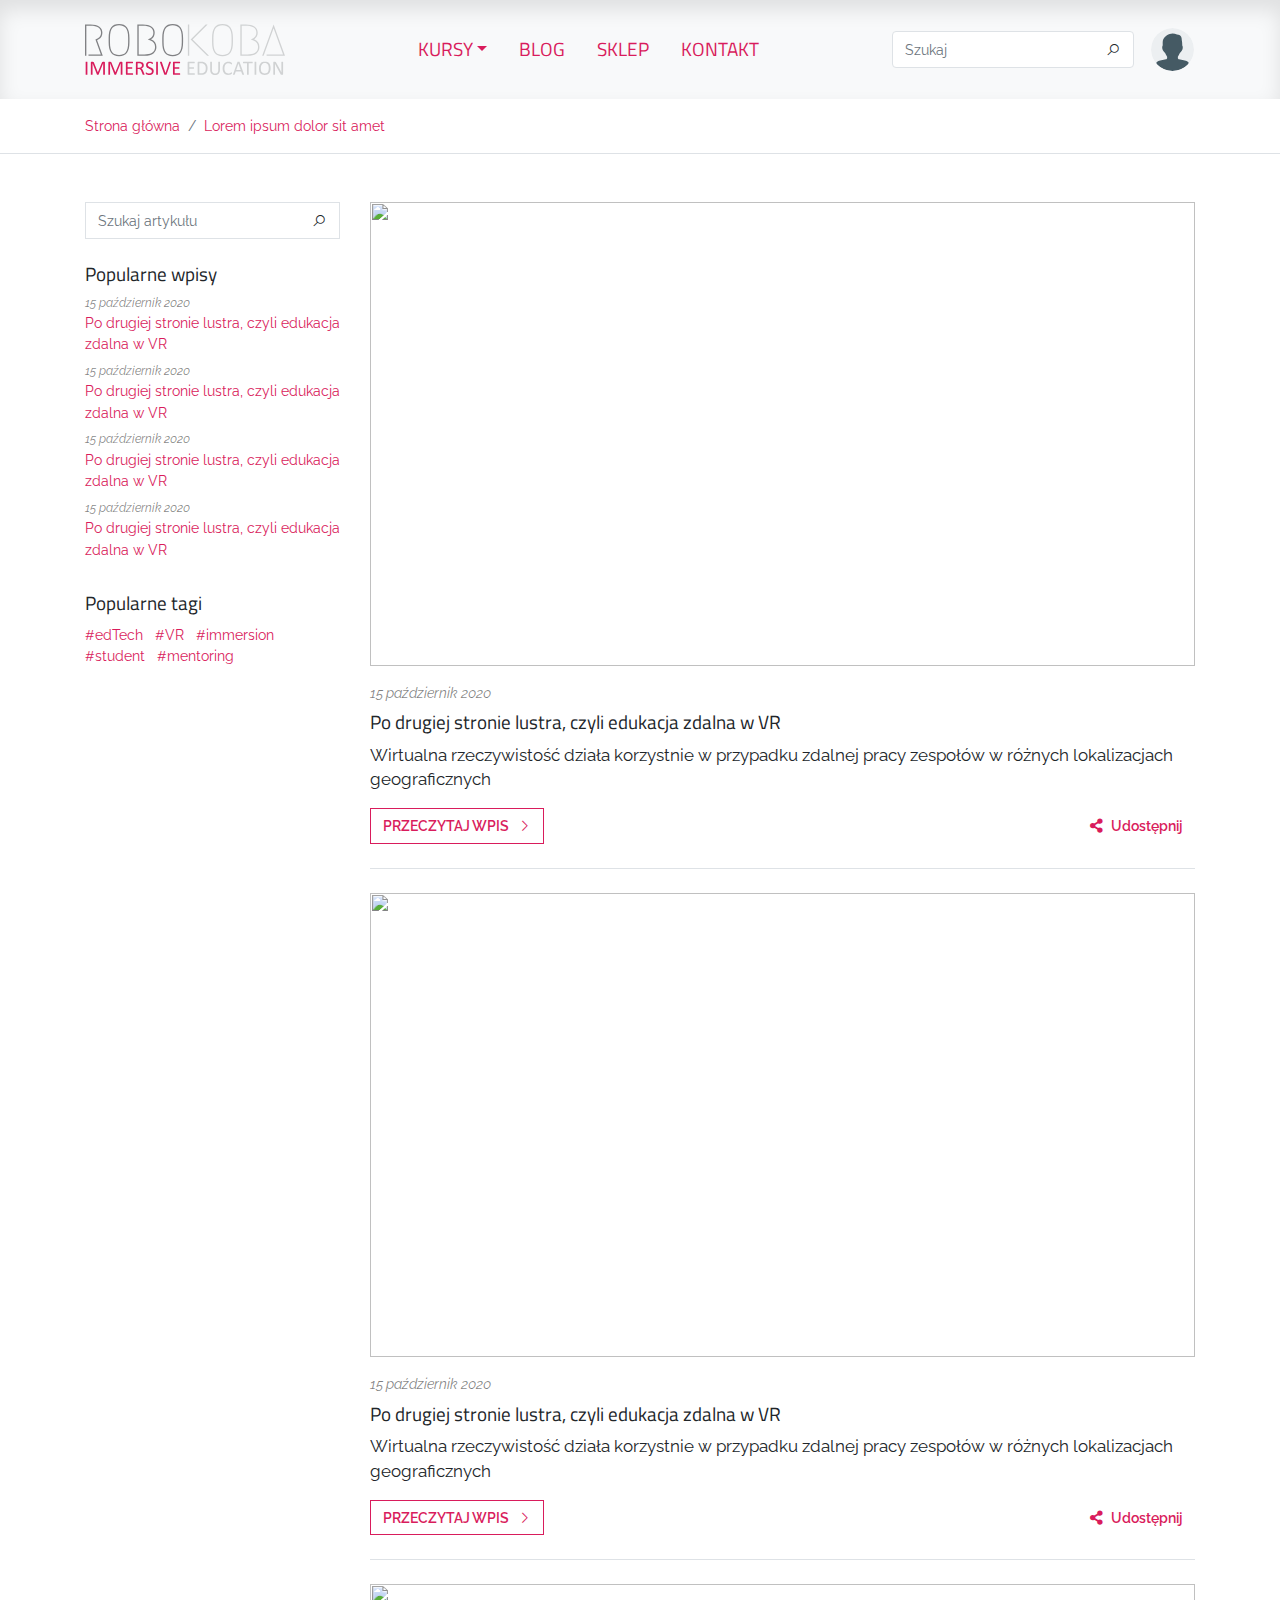
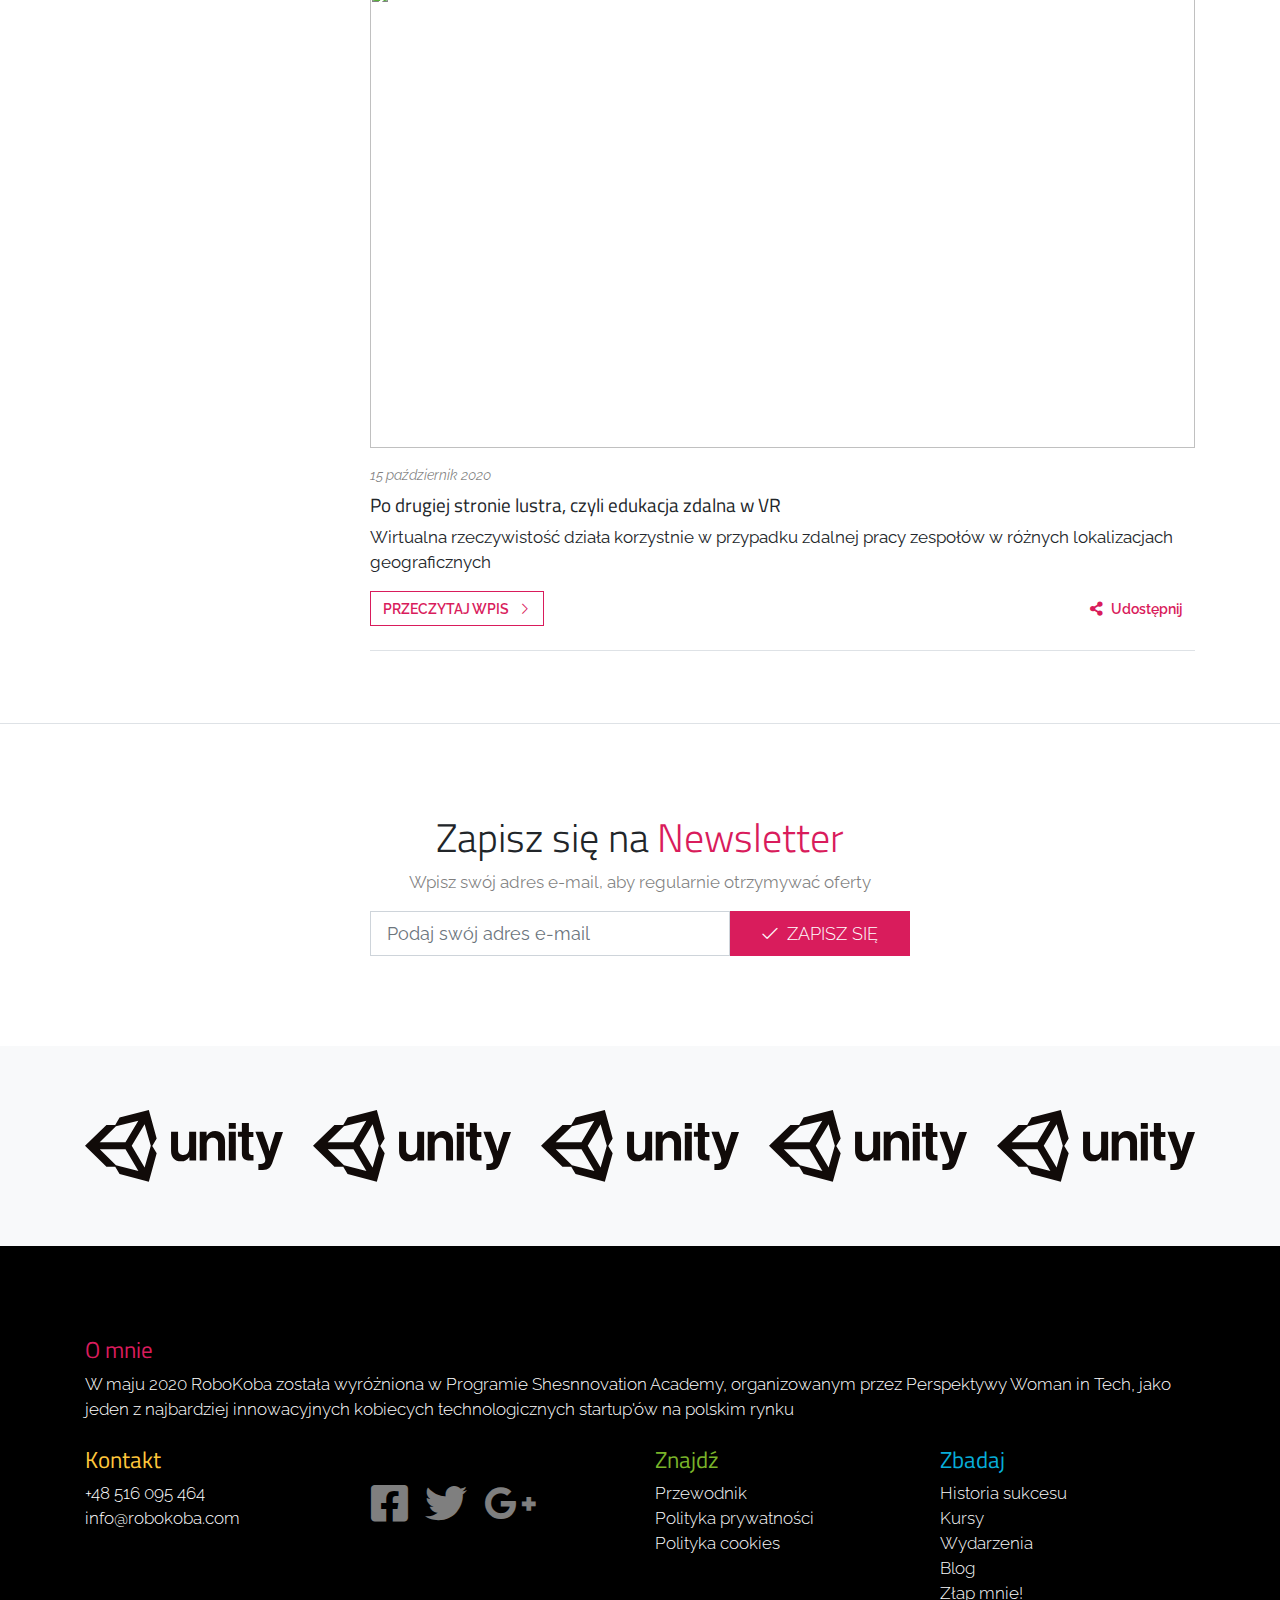
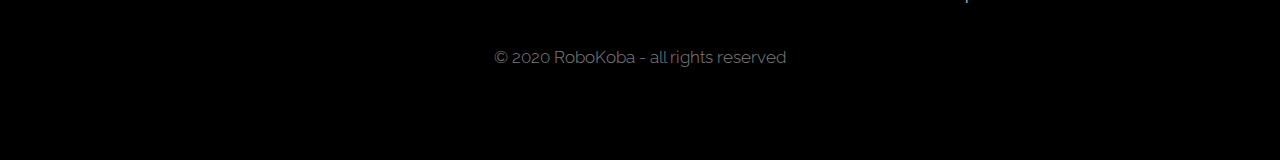
==== commit 943908eb: "Update" ====
--- a/blog.html
+++ b/blog.html
@@ -18,8 +18,8 @@
         <header>
             <div class="bg-light py-4" style="box-shadow: inset 0px 10px 20px 0px rgba(0,0,0,.1);">
                 <div class="container">
-                    <div class="row justify-content-between align-items-center">
-                        <div class="col-auto"><a href="index.html"><img class="img-fluid width--200" src="assets/img/logo.svg"></a></div>
+                    <div class="row justify-content-between align-items-center flex-nowrap">
+                        <div class="col-auto"><a class="d-block" id="logo" href="index.html"><img class="img-fluid" src="assets/img/logo.svg"></a></div>
                         <div class="col-auto d-none d-lg-block">
                             <ul class="nav">
                                 <li class="nav-item dropdown"><a class="dropdown-toggle nav-link text-uppercase h4 mb-0" data-toggle="dropdown" aria-expanded="false" href="#">Kursy</a>
@@ -30,15 +30,15 @@
                                 <li class="nav-item"><a class="nav-link text-uppercase h4 mb-0" href="page.html">Kontakt</a></li>
                             </ul>
                         </div>
-                        <div class="col-auto d-none d-md-block">
+                        <div class="col-auto">
                             <div class="d-flex align-items-center">
-                                <form class="mr--30">
+                                <form class="d-none d-lg-flex mr-3">
                                     <div class="input-group bg-white border rounded"><input class="form-control border-0 bg-transparent" type="text" placeholder="Szukaj">
                                         <div class="input-group-append"><button class="btn bg-transparent" type="button"><i class="la la-search"></i></button></div>
                                     </div>
-                                </form><button class="btn p-0 ratio width--45 rounded-circle overflow-hidden" type="button"><span><img class="img-fluid" src="assets/img/icon-user-5.svg"></span></button></div>
-                        </div>
-                        <div class="col-auto d-lg-none"><button class="btn p-0" type="button"><i class="la la-bars" style="font-size: 32px;"></i></button></div>
+                                </form><button class="btn p-0 ratio width--45 rounded-circle overflow-hidden" type="button"><span><img class="img-fluid" src="assets/img/icon-user-5.svg"></span></button><button class="btn d-lg-none p-0 ml-3" type="button" data-toggle="modal"
+                                    data-target="#modal__menu"><i class="la la-bars" style="font-size: 32px;"></i></button></div>
+                        </div>
                     </div>
                 </div>
             </div>
@@ -64,7 +64,7 @@
                                     <p class="text-black-50 card-text mb-2"><em>15 październik 2020</em></p>
                                     <h4 class="card-title mb-2">Po drugiej stronie lustra, czyli edukacja zdalna w VR</h4>
                                     <p class="lead card-text mb-3 font-weight--400">Wirtualna rzeczywistość działa korzystnie w przypadku zdalnej pracy zespołów w różnych lokalizacjach geograficznych</p>
-                                    <div class="d-flex justify-content-between"><a class="btn btn-outline-primary text-uppercase font-weight--600" role="button" href="post.html"><span class="mr-2">PRZECZYTAJ WPIS</span><i class="la la-angle-right"></i></a><a class="btn text-primary font-weight--600"
+                                    <div class="d-flex justify-content-between"><a class="btn btn-outline-primary text-uppercase font-weight--600" role="button" href="post.html"><span class="mr-2">PRZECZYTAJ WPIS</span><i class="la la-angle-right"></i></a><a class="btn text-primary d-none d-lg-block font-weight--600"
                                             role="button" href="post.html"><i class="fas fa-share-alt mr-2"></i><span>Udostępnij</span></a></div>
                                 </div>
                             </div>
@@ -76,7 +76,7 @@
                                     <p class="text-black-50 card-text mb-2"><em>15 październik 2020</em></p>
                                     <h4 class="card-title mb-2">Po drugiej stronie lustra, czyli edukacja zdalna w VR</h4>
                                     <p class="lead card-text mb-3 font-weight--400">Wirtualna rzeczywistość działa korzystnie w przypadku zdalnej pracy zespołów w różnych lokalizacjach geograficznych</p>
-                                    <div class="d-flex justify-content-between"><a class="btn btn-outline-primary text-uppercase font-weight--600" role="button" href="post.html"><span class="mr-2">PRZECZYTAJ WPIS</span><i class="la la-angle-right"></i></a><a class="btn text-primary font-weight--600"
+                                    <div class="d-flex justify-content-between"><a class="btn btn-outline-primary text-uppercase font-weight--600" role="button" href="post.html"><span class="mr-2">PRZECZYTAJ WPIS</span><i class="la la-angle-right"></i></a><a class="btn text-primary d-none d-lg-block font-weight--600"
                                             role="button" href="post.html"><i class="fas fa-share-alt mr-2"></i><span>Udostępnij</span></a></div>
                                 </div>
                             </div>
@@ -88,7 +88,7 @@
                                     <p class="text-black-50 card-text mb-2"><em>15 październik 2020</em></p>
                                     <h4 class="card-title mb-2">Po drugiej stronie lustra, czyli edukacja zdalna w VR</h4>
                                     <p class="lead card-text mb-3 font-weight--400">Wirtualna rzeczywistość działa korzystnie w przypadku zdalnej pracy zespołów w różnych lokalizacjach geograficznych</p>
-                                    <div class="d-flex justify-content-between"><a class="btn btn-outline-primary text-uppercase font-weight--600" role="button" href="post.html"><span class="mr-2">PRZECZYTAJ WPIS</span><i class="la la-angle-right"></i></a><a class="btn text-primary font-weight--600"
+                                    <div class="d-flex justify-content-between"><a class="btn btn-outline-primary text-uppercase font-weight--600" role="button" href="post.html"><span class="mr-2">PRZECZYTAJ WPIS</span><i class="la la-angle-right"></i></a><a class="btn text-primary d-none d-lg-block font-weight--600"
                                             role="button" href="post.html"><i class="fas fa-share-alt mr-2"></i><span>Udostępnij</span></a></div>
                                 </div>
                             </div>
@@ -132,23 +132,24 @@
                     <p class="lead text-center text-black-50 font-weight-normal mb-3">Wpisz swój adres e-mail, aby regularnie otrzymywać oferty</p>
                     <div class="row justify-content-center">
                         <div class="col-md-8 col-lg-6">
-                            <form class="form-inline">
-                                <div class="input-group input-group-lg w-100"><input class="form-control" type="email" placeholder="Podaj swój adres e-mail">
-                                    <div class="input-group-append"><a class="btn btn-primary btn-lg text-uppercase font-weight-light mb-0" role="button" href="course.html"><i class="la la-check mr-2"></i><span>Zapisz się</span></a></div>
+                            <form>
+                                <div class="form-row mx-0">
+                                    <div class="col-12 col-md-6 col-xl-8 align-items-stretch px-0"><input class="form-control form-control-lg w-100 text-center text-md-left" type="email" placeholder="Podaj swój adres e-mail"></div>
+                                    <div class="col-12 col-md-6 col-xl-4 px-0"><a class="btn btn-primary btn-block btn-lg text-uppercase font-weight-light mb-0" role="button" href="course.html"><i class="la la-check mr-2"></i><span>Zapisz się</span></a></div>
                                 </div>
                             </form>
                         </div>
                     </div>
                 </div>
             </div>
-            <div class="bg-light py--60">
+            <div class="bg-light py-5">
                 <div class="container">
                     <div class="row row-cols-xl-5 justify-content-center">
-                        <div class="col-sm-6 col-md-4 col-lg-3"><img class="img-fluid" src="assets/img/logo-unity.svg"></div>
-                        <div class="col-sm-6 col-md-4 col-lg-3"><img class="img-fluid" src="assets/img/logo-unity.svg"></div>
-                        <div class="col-sm-6 col-md-4 col-lg-3"><img class="img-fluid" src="assets/img/logo-unity.svg"></div>
-                        <div class="col-sm-6 col-md-4 col-lg-3"><img class="img-fluid" src="assets/img/logo-unity.svg"></div>
-                        <div class="col-sm-6 col-md-4 col-lg-3"><img class="img-fluid" src="assets/img/logo-unity.svg"></div>
+                        <div class="col-sm-6 col-md-4 col-lg-3"><a class="d-block my-3" href="#"><img class="img-fluid" src="assets/img/logo-unity.svg"></a></div>
+                        <div class="col-sm-6 col-md-4 col-lg-3"><a class="d-block my-3" href="#"><img class="img-fluid" src="assets/img/logo-unity.svg"></a></div>
+                        <div class="col-sm-6 col-md-4 col-lg-3"><a class="d-block my-3" href="#"><img class="img-fluid" src="assets/img/logo-unity.svg"></a></div>
+                        <div class="col-sm-6 col-md-4 col-lg-3"><a class="d-block my-3" href="#"><img class="img-fluid" src="assets/img/logo-unity.svg"></a></div>
+                        <div class="col-sm-6 col-md-4 col-lg-3"><a class="d-block my-3" href="#"><img class="img-fluid" src="assets/img/logo-unity.svg"></a></div>
                     </div>
                 </div>
             </div>
@@ -169,7 +170,7 @@
                                     </ul>
                                 </div>
                                 <div class="col-sm-6">
-                                    <div class="btn-group" role="group"><button class="btn text-white-50 p-0 mr-3" type="button"><i class="fab fa-facebook-square" style="font-size: 42px;height: 18px;"></i></button><button class="btn text-white-50 p-0 mr-3" type="button"><i class="fab fa-twitter" style="font-size: 42px;height: 18px;"></i></button>
+                                    <div class="btn-group mb-3" role="group"><button class="btn text-white-50 p-0 mr-3" type="button"><i class="fab fa-facebook-square" style="font-size: 42px;height: 18px;"></i></button><button class="btn text-white-50 p-0 mr-3" type="button"><i class="fab fa-twitter" style="font-size: 42px;height: 18px;"></i></button>
                                         <button
                                             class="btn text-white-50 p-0 mr-3" type="button"><i class="fab fa-google-plus-g" style="font-size: 42px;height: 18px;"></i></button>
                                     </div>
@@ -200,6 +201,42 @@
             </div>
         </footer>
     </div>
+    <div>
+        <div class="modal fade mb-4 modal--styled modal--fullscreen" role="dialog" tabindex="-1" id="modal__menu">
+            <div class="modal-dialog modal-lg" role="document">
+                <div class="modal-content rounded-0">
+                    <div class="modal-header d-flex justify-content-between align-items-center border-0 p-0">
+                        <h1 class="mb-0 pl-3"><a href="index.html"><img class="img-fluid d-block height--25" src="assets/img/logo.svg"></a></h1>
+                        <div><button class="btn btn-link bg-white rounded-0 ratio width--45 p-0" data-dismiss="modal" type="button"><span class="text-dark"><i class="la la-times" style="font-size: 22px;"></i></span></button></div><button type="button" class="close"
+                            data-dismiss="modal" aria-label="Close"><span aria-hidden="true">×</span></button></div>
+                    <div class="modal-body py-0 px-0">
+                        <div>
+                            <ul class="list-group">
+                                <li class="list-group-item px-0">
+                                    <div class="container-fluid"><span class="d-flex justify-content-end h4 mb-0"><a class="h4 mb-0" href="courses.html">Kursy</a></span>
+                                        <ul class="list-unstyled d-flex flex-column align-items-end mt-1">
+                                            <li class="mt-1"><a href="courses.html">Kursy online</a></li>
+                                            <li class="mt-1"><a href="events.html">Wydarzenia</a></li>
+                                            <li class="mt-1"><a href="#">Mentoring</a></li>
+                                        </ul>
+                                    </div>
+                                </li>
+                                <li class="list-group-item px-0">
+                                    <div class="container-fluid"><span class="d-flex justify-content-end h4 mb-0"><a class="h4 mb-0" href="blog.html">Blog</a></span></div>
+                                </li>
+                                <li class="list-group-item px-0">
+                                    <div class="container-fluid"><span class="d-flex justify-content-end h4 mb-0"><a class="h4 mb-0" href="#">Sklep</a></span></div>
+                                </li>
+                                <li class="list-group-item px-0">
+                                    <div class="container-fluid"><span class="d-flex justify-content-end h4 mb-0"><a class="h4 mb-0" href="#">Kontakt</a></span></div>
+                                </li>
+                            </ul>
+                        </div>
+                    </div>
+                </div>
+            </div>
+        </div>
+    </div>
     <script src="assets/js/jquery.min.js"></script>
     <script src="assets/bootstrap/js/bootstrap.min.js"></script>
     <script src="assets/js/script.min.js"></script>
--- a/assets/css/styles.min.css
+++ b/assets/css/styles.min.css
@@ -1 +1 @@
-.flickity-enabled{position:relative}.fancybox-button:focus,.flickity-enabled:focus{outline:0}.flickity-viewport{overflow:hidden;position:relative}.flickity-slider{position:absolute;width:100%;height:100%}.flickity-enabled.is-draggable{-webkit-tap-highlight-color:transparent;-webkit-user-select:none;-moz-user-select:none;-ms-user-select:none;user-select:none}.flickity-enabled.is-draggable .flickity-viewport{cursor:move;cursor:-webkit-grab;cursor:grab}.fancybox-is-grabbing .fancybox-content,.flickity-enabled.is-draggable .flickity-viewport.is-pointer-down{cursor:-webkit-grabbing;cursor:grabbing}.flickity-button{position:absolute;background:hsla(0,0%,100%,.75);border:none;color:#333}.flickity-button:hover{background:#fff;cursor:pointer}.flickity-button:focus{outline:0;box-shadow:0 0 0 5px #19f}.flickity-button:active{opacity:.6}.flickity-button:disabled{opacity:.3;cursor:auto;pointer-events:none}.flickity-button-icon{fill:currentColor}.flickity-prev-next-button{top:50%;width:44px;height:44px;border-radius:50%;transform:translateY(-50%)}.flickity-prev-next-button.previous{left:10px}.flickity-prev-next-button.next{right:10px}.flickity-rtl .flickity-prev-next-button.previous{left:auto;right:10px}.flickity-rtl .flickity-prev-next-button.next{right:auto;left:10px}.flickity-prev-next-button .flickity-button-icon{position:absolute;left:20%;top:20%;width:60%;height:60%}.flickity-page-dots{position:absolute;width:100%;bottom:-25px;padding:0;margin:0;list-style:none;text-align:center;line-height:1}.flickity-rtl .flickity-page-dots{direction:rtl}.flickity-page-dots .dot{display:inline-block;width:10px;height:10px;margin:0 8px;background:#333;border-radius:50%;opacity:.25;cursor:pointer}.flickity-page-dots .dot.is-selected{opacity:1}.fancybox-is-open .fancybox-stage,body.compensate-for-scrollbar{overflow:hidden}.fancybox-active{height:auto}.fancybox-is-hidden{left:-9999px;margin:0;position:absolute!important;top:-9999px;visibility:hidden}.fancybox-container{-webkit-backface-visibility:hidden;height:100%;left:0;outline:0;position:fixed;-webkit-tap-highlight-color:transparent;top:0;-ms-touch-action:manipulation;touch-action:manipulation;transform:translateZ(0);width:100%;z-index:99992}.fancybox-container *{box-sizing:border-box}.fancybox-bg,.fancybox-inner,.fancybox-outer,.fancybox-stage{bottom:0;left:0;position:absolute;right:0;top:0}.fancybox-outer{-webkit-overflow-scrolling:touch;overflow-y:auto}.fancybox-bg{background:#1e1e1e;opacity:0;transition-duration:inherit;transition-property:opacity;transition-timing-function:cubic-bezier(.47,0,.74,.71)}.fancybox-is-open .fancybox-bg{opacity:.9;transition-timing-function:cubic-bezier(.22,.61,.36,1)}.fancybox-caption,.fancybox-infobar,.fancybox-navigation .fancybox-button,.fancybox-toolbar{direction:ltr;opacity:0;position:absolute;transition:opacity .25s,visibility .25s;visibility:hidden;z-index:99997}.fancybox-show-caption .fancybox-caption,.fancybox-show-infobar .fancybox-infobar,.fancybox-show-nav .fancybox-navigation .fancybox-button,.fancybox-show-toolbar .fancybox-toolbar{opacity:1;transition:opacity .25s,visibility;visibility:visible}.fancybox-infobar{color:#ccc;font-size:13px;-webkit-font-smoothing:subpixel-antialiased;height:44px;left:0;line-height:44px;min-width:44px;mix-blend-mode:difference;padding:0 10px;pointer-events:none;top:0;-webkit-touch-callout:none;-webkit-user-select:none;-moz-user-select:none;-ms-user-select:none;user-select:none}.fancybox-toolbar{right:0;top:0}.fancybox-stage{direction:ltr;overflow:visible;transform:translateZ(0);z-index:99994}.fancybox-slide{-webkit-backface-visibility:hidden;display:none;height:100%;left:0;outline:0;overflow:auto;-webkit-overflow-scrolling:touch;padding:44px;position:absolute;text-align:center;top:0;transition-property:transform,opacity;white-space:normal;width:100%;z-index:99994}.fancybox-slide::before{content:'';display:inline-block;font-size:0;height:100%;vertical-align:middle;width:0}.fancybox-is-sliding .fancybox-slide,.fancybox-show-thumbs .fancybox-thumbs,.fancybox-slide--current,.fancybox-slide--next,.fancybox-slide--previous{display:block}.fancybox-slide--image{overflow:hidden;padding:44px 0}.fancybox-button--fsenter svg:nth-child(2),.fancybox-button--fsexit svg:nth-child(1),.fancybox-button--pause svg:nth-child(1),.fancybox-button--play svg:nth-child(2),.fancybox-is-scaling .fancybox-close-small,.fancybox-is-zoomable.fancybox-can-pan .fancybox-close-small,.fancybox-slide--image::before,.flickity--slider.hide--2>.flickity--item+.flickity--item,.flickity--slider.hide--arrows .flickity-prev-next-button,.flickity--slider.hide--nav .flickity-page-dots{display:none}.fancybox-slide--html{padding:6px}.fancybox-content{background:#fff;display:inline-block;margin:0;max-width:100%;overflow:auto;-webkit-overflow-scrolling:touch;padding:44px;position:relative;text-align:left;vertical-align:middle}.fancybox-slide--image .fancybox-content{animation-timing-function:cubic-bezier(.5,0,.14,1);-webkit-backface-visibility:hidden;background:0 0/100% 100% no-repeat;left:0;max-width:none;overflow:visible;padding:0;position:absolute;top:0;-ms-transform-origin:top left;transform-origin:top left;transition-property:transform,opacity;-webkit-user-select:none;-moz-user-select:none;-ms-user-select:none;user-select:none;z-index:99995}.fancybox-can-zoomOut .fancybox-content{cursor:zoom-out}.fancybox-can-zoomIn .fancybox-content{cursor:zoom-in}.fancybox-can-pan .fancybox-content,.fancybox-can-swipe .fancybox-content{cursor:-webkit-grab;cursor:grab}.fancybox-container [data-selectable=true]{cursor:text}.fancybox-image,.fancybox-spaceball{background:0 0;border:0;height:100%;left:0;margin:0;max-height:none;max-width:none;padding:0;position:absolute;top:0;-webkit-user-select:none;-moz-user-select:none;-ms-user-select:none;user-select:none;width:100%}.fancybox-spaceball{z-index:1}.fancybox-slide--iframe .fancybox-content,.fancybox-slide--map .fancybox-content,.fancybox-slide--pdf .fancybox-content,.fancybox-slide--video .fancybox-content{height:100%;overflow:visible;padding:0;width:100%}.bg--black,.fancybox-slide--video .fancybox-content{background:#000}.fancybox-slide--map .fancybox-content{background:#e5e3df}.fancybox-slide--iframe .fancybox-content{background:#fff}.fancybox-iframe,.fancybox-video{background:0 0;border:0;display:block;height:100%;margin:0;overflow:hidden;padding:0;width:100%}.fancybox-iframe{left:0;position:absolute;top:0}.fancybox-error{background:#fff;cursor:default;max-width:400px;padding:40px;width:100%}.fancybox-error p{color:#444;font-size:16px;line-height:20px;margin:0;padding:0}.fancybox-button{background:rgba(30,30,30,.6);border:0;border-radius:0;box-shadow:none;cursor:pointer;display:inline-block;height:44px;margin:0;padding:10px;position:relative;transition:color .2s;vertical-align:top;visibility:inherit;width:44px}.fancybox-button,.fancybox-button:link,.fancybox-button:visited{color:#ccc}.fancybox-button:hover{color:#fff}.fancybox-button.fancybox-focus{outline:dotted 1px}.fancybox-button[disabled],.fancybox-button[disabled]:hover{color:#888;cursor:default;outline:0}.fancybox-button div{height:100%}.fancybox-button svg{display:block;height:100%;overflow:visible;position:relative;width:100%}.fancybox-button svg path{fill:currentColor;stroke-width:0}.fancybox-progress{background:#ff5268;height:2px;left:0;position:absolute;right:0;top:0;-ms-transform:scaleX(0);transform:scaleX(0);-ms-transform-origin:0;transform-origin:0;transition-property:transform;transition-timing-function:linear;z-index:99998}.fancybox-close-small{background:0 0;border:0;border-radius:0;color:#ccc;cursor:pointer;opacity:.8;padding:8px;position:absolute;right:-12px;top:-44px;z-index:401}.fancybox-close-small:hover{color:#fff;opacity:1}.fancybox-slide--html .fancybox-close-small{color:currentColor;padding:10px;right:0;top:0}.fancybox-slide--image.fancybox-is-scaling .fancybox-content{overflow:hidden}.fancybox-navigation .fancybox-button{background-clip:content-box;height:100px;opacity:0;position:absolute;top:calc(50% - 50px);width:70px}.fancybox-navigation .fancybox-button div{padding:7px}.fancybox-navigation .fancybox-button--arrow_left{left:0;left:env(safe-area-inset-left);padding:31px 26px 31px 6px}.fancybox-navigation .fancybox-button--arrow_right{padding:31px 6px 31px 26px;right:0;right:env(safe-area-inset-right)}.fancybox-caption{background:linear-gradient(to top,rgba(0,0,0,.85) 0,rgba(0,0,0,.3) 50%,rgba(0,0,0,.15) 65%,rgba(0,0,0,.075) 75.5%,rgba(0,0,0,.037) 82.85%,rgba(0,0,0,.019) 88%,rgba(0,0,0,0) 100%);bottom:0;color:#eee;font-size:14px;font-weight:400;left:0;line-height:1.5;padding:75px 44px 25px;pointer-events:none;right:0;text-align:center;z-index:99996}.fancybox-caption--separate{margin-top:-50px}.fancybox-caption__body{max-height:50vh;overflow:auto;pointer-events:all}.fancybox-caption a,.fancybox-caption a:link,.fancybox-caption a:visited{color:#ccc;text-decoration:none}.fancybox-caption a:hover{color:#fff;text-decoration:underline}.fancybox-loading{animation:1s linear infinite fancybox-rotate;background:0 0;border:4px solid #888;border-bottom-color:#fff;border-radius:50%;height:50px;left:50%;margin:-25px 0 0 -25px;opacity:.7;padding:0;position:absolute;top:50%;width:50px;z-index:99999}@keyframes fancybox-rotate{100%{transform:rotate(360deg)}}.fancybox-animated{transition-timing-function:cubic-bezier(0,0,.25,1)}.fancybox-fx-slide.fancybox-slide--previous{opacity:0;transform:translate3d(-100%,0,0)}.fancybox-fx-slide.fancybox-slide--next{opacity:0;transform:translate3d(100%,0,0)}.fancybox-fx-slide.fancybox-slide--current{opacity:1;transform:translate3d(0,0,0)}.fancybox-fx-fade.fancybox-slide--next,.fancybox-fx-fade.fancybox-slide--previous{opacity:0;transition-timing-function:cubic-bezier(.19,1,.22,1)}.fancybox-fx-fade.fancybox-slide--current{opacity:1}.fancybox-fx-zoom-in-out.fancybox-slide--previous{opacity:0;transform:scale3d(1.5,1.5,1.5)}.fancybox-fx-zoom-in-out.fancybox-slide--next{opacity:0;transform:scale3d(.5,.5,.5)}.fancybox-fx-zoom-in-out.fancybox-slide--current{opacity:1;transform:scale3d(1,1,1)}.fancybox-fx-rotate.fancybox-slide--previous{opacity:0;-ms-transform:rotate(-360deg);transform:rotate(-360deg)}.fancybox-fx-rotate.fancybox-slide--next{opacity:0;-ms-transform:rotate(360deg);transform:rotate(360deg)}.fancybox-fx-rotate.fancybox-slide--current{opacity:1;-ms-transform:rotate(0);transform:rotate(0)}.fancybox-fx-circular.fancybox-slide--previous{opacity:0;transform:scale3d(0,0,0) translate3d(-100%,0,0)}.fancybox-fx-circular.fancybox-slide--next{opacity:0;transform:scale3d(0,0,0) translate3d(100%,0,0)}.fancybox-fx-circular.fancybox-slide--current{opacity:1;transform:scale3d(1,1,1) translate3d(0,0,0)}.fancybox-fx-tube.fancybox-slide--previous{transform:translate3d(-100%,0,0) scale(.1) skew(-10deg)}.fancybox-fx-tube.fancybox-slide--next{transform:translate3d(100%,0,0) scale(.1) skew(10deg)}.fancybox-fx-tube.fancybox-slide--current{transform:translate3d(0,0,0) scale(1)}@media all and (max-height:576px){.fancybox-slide{padding-left:6px;padding-right:6px}.fancybox-slide--image{padding:6px 0}.fancybox-close-small{right:-6px}.fancybox-slide--image .fancybox-close-small{background:#4e4e4e;color:#f2f4f6;height:36px;opacity:1;padding:6px;right:0;top:0;width:36px}.fancybox-caption{padding-left:12px;padding-right:12px}}.fancybox-share{background:#f4f4f4;border-radius:3px;max-width:90%;padding:30px;text-align:center}.fancybox-share h1{color:#222;font-size:35px;font-weight:700;margin:0 0 20px}.fancybox-share p{margin:0;padding:0}.fancybox-share__button{border:0;border-radius:3px;display:inline-block;font-size:14px;font-weight:700;line-height:40px;margin:0 5px 10px;min-width:130px;padding:0 15px;text-decoration:none;transition:.2s;-webkit-user-select:none;-moz-user-select:none;-ms-user-select:none;user-select:none;white-space:nowrap}.btn-outline-primary:hover,.btn-primary,.fancybox-share__button:link,.fancybox-share__button:visited{color:#fff}.fancybox-share__button:hover{text-decoration:none}.fancybox-share__button--fb{background:#3b5998}.fancybox-share__button--fb:hover{background:#344e86}.fancybox-share__button--pt{background:#bd081d}.fancybox-share__button--pt:hover{background:#aa0719}.fancybox-share__button--tw{background:#1da1f2}.fancybox-share__button--tw:hover{background:#0d95e8}.fancybox-share__button svg{height:25px;margin-right:7px;position:relative;top:-1px;vertical-align:middle;width:25px}.fancybox-share__button svg path{fill:#fff}.fancybox-share__input{background:0 0;border:0;border-bottom:1px solid #d7d7d7;border-radius:0;color:#5d5b5b;font-size:14px;margin:10px 0 0;outline:0;padding:10px 15px;width:100%}.fancybox-thumbs{background:#ddd;bottom:0;display:none;margin:0;-webkit-overflow-scrolling:touch;-ms-overflow-style:-ms-autohiding-scrollbar;padding:2px 2px 4px;position:absolute;right:0;-webkit-tap-highlight-color:transparent;top:0;width:212px;z-index:99995}.fancybox-thumbs-x{overflow-x:auto;overflow-y:hidden}.fancybox-show-thumbs .fancybox-inner{right:212px}.fancybox-thumbs__list{font-size:0;height:100%;list-style:none;margin:0;overflow-x:hidden;overflow-y:auto;padding:0;position:relative;white-space:nowrap;width:100%}.fancybox-thumbs-x .fancybox-thumbs__list{overflow:hidden}.fancybox-thumbs-y .fancybox-thumbs__list::-webkit-scrollbar{width:7px}.fancybox-thumbs-y .fancybox-thumbs__list::-webkit-scrollbar-track{background:#fff;border-radius:10px;box-shadow:inset 0 0 6px rgba(0,0,0,.3)}.fancybox-thumbs-y .fancybox-thumbs__list::-webkit-scrollbar-thumb{background:#2a2a2a;border-radius:10px}.fancybox-thumbs__list a{-webkit-backface-visibility:hidden;backface-visibility:hidden;background-color:rgba(0,0,0,.1);background-position:center center;background-repeat:no-repeat;background-size:cover;cursor:pointer;float:left;height:75px;margin:2px;max-height:calc(100% - 8px);max-width:calc(50% - 4px);outline:0;overflow:hidden;padding:0;position:relative;-webkit-tap-highlight-color:transparent;width:100px}.fancybox-thumbs__list a::before{border:6px solid #ff5268;bottom:0;content:'';left:0;opacity:0;position:absolute;right:0;top:0;transition:.2s cubic-bezier(.25,.46,.45,.94);z-index:99991}.fancybox-thumbs__list a:focus::before{opacity:.5}.fancybox-thumbs__list a.fancybox-thumbs-active::before{opacity:1}@media all and (max-width:576px){.fancybox-thumbs{width:110px}.fancybox-show-thumbs .fancybox-inner{right:110px}.fancybox-thumbs__list a{max-width:calc(100% - 10px)}}.flickity-viewport{width:100%;height:100%}.flickity--slider.arrows--white .flickity-prev-next-button{border-radius:0;background:0 0}.flickity--slider.arrows--white .flickity-prev-next-button svg *{fill:#fff}.ratio{display:block;position:relative;width:100%}.ratio:after{content:"";display:block;padding-bottom:100%}.ratio>*{position:absolute;width:100%;height:100%;display:flex;justify-content:center;align-items:center;overflow:hidden}.ratio>*>* .svg,.ratio>*>* iframe,.ratio>*>img{position:absolute;width:100%;height:100%;left:0;top:0;object-fit:cover}.ratio.ratio-3-1:after{padding-bottom:calc(100% * 1 / 3)}.ratio.ratio-5-2:after{padding-bottom:calc(100% * 2 / 5)}.ratio.ratio-2-1:after{padding-bottom:calc(100% * 1 / 2)}.ratio.ratio-16-9:after{padding-bottom:calc(100% * 9 / 16)}.ratio.ratio-3-2:after{padding-bottom:calc(100% * 2 / 3)}.ratio.ratio-4-3:after{padding-bottom:calc(100% * 3 / 4)}.ratio.ratio-5-4:after{padding-bottom:calc(100% * 4 / 5)}.ratio.ratio-1-1:after{padding-bottom:calc(100% * 1 / 1)}.ratio.ratio-4-5:after{padding-bottom:calc(100% * 5 / 4)}.ratio.ratio-3-4:after{padding-bottom:calc(100% * 4 / 3)}.ratio.ratio-2-3:after{padding-bottom:calc(100% * 3 / 2)}.ratio.ratio-1-2:after{padding-bottom:calc(100% * 2 / 1)}@media (min-width:576px){.ratio-sm{display:block;position:relative;width:100%}.ratio-sm:after{content:"";display:block;padding-bottom:100%}.ratio-sm>*{position:absolute;width:100%;height:100%;display:flex;justify-content:center;align-items:center;overflow:hidden}.ratio-sm>*>* .svg,.ratio-sm>*>* iframe,.ratio-sm>*>img{position:absolute;width:100%;height:100%;left:0;top:0;object-fit:cover}.ratio-sm.ratio-sm-3-1:after,.ratio.ratio-sm-3-1:after{padding-bottom:calc(100% * 1 / 3)}.ratio-sm.ratio-sm-5-2:after,.ratio.ratio-sm-5-2:after{padding-bottom:calc(100% * 2 / 5)}.ratio-sm.ratio-sm-2-1:after,.ratio.ratio-sm-2-1:after{padding-bottom:calc(100% * 1 / 2)}.ratio-sm.ratio-sm-16-9:after,.ratio.ratio-sm-16-9:after{padding-bottom:calc(100% * 9 / 16)}.ratio-sm.ratio-sm-3-2:after,.ratio.ratio-sm-3-2:after{padding-bottom:calc(100% * 2 / 3)}.ratio-sm.ratio-sm-4-3:after,.ratio.ratio-sm-4-3:after{padding-bottom:calc(100% * 3 / 4)}.ratio-sm.ratio-sm-5-4:after,.ratio.ratio-sm-5-4:after{padding-bottom:calc(100% * 4 / 5)}.ratio-sm.ratio-sm-1-1:after,.ratio.ratio-sm-1-1:after{padding-bottom:calc(100% * 1 / 1)}.ratio-sm.ratio-sm-4-5:after,.ratio.ratio-sm-4-5:after{padding-bottom:calc(100% * 5 / 4)}.ratio-sm.ratio-sm-3-4:after,.ratio.ratio-sm-3-4:after{padding-bottom:calc(100% * 4 / 3)}.ratio-sm.ratio-sm-2-3:after,.ratio.ratio-sm-2-3:after{padding-bottom:calc(100% * 3 / 2)}.ratio-sm.ratio-sm-1-2:after,.ratio.ratio-sm-1-2:after{padding-bottom:calc(100% * 2 / 1)}}@media (min-width:768px){.ratio-md{display:block;position:relative;width:100%}.ratio-md:after{content:"";display:block;padding-bottom:100%}.ratio-md>*{position:absolute;width:100%;height:100%;display:flex;justify-content:center;align-items:center;overflow:hidden}.ratio-md>*>* .svg,.ratio-md>*>* iframe,.ratio-md>*>img{position:absolute;width:100%;height:100%;left:0;top:0;object-fit:cover}.ratio-md.ratio-md-3-1:after,.ratio-sm.ratio-md-3-1:after,.ratio.ratio-md-3-1:after{padding-bottom:calc(100% * 1 / 3)}.ratio-md.ratio-md-5-2:after,.ratio-sm.ratio-md-5-2:after,.ratio.ratio-md-5-2:after{padding-bottom:calc(100% * 2 / 5)}.ratio-md.ratio-md-2-1:after,.ratio-sm.ratio-md-2-1:after,.ratio.ratio-md-2-1:after{padding-bottom:calc(100% * 1 / 2)}.ratio-md.ratio-md-16-9:after,.ratio-sm.ratio-md-16-9:after,.ratio.ratio-md-16-9:after{padding-bottom:calc(100% * 9 / 16)}.ratio-md.ratio-md-3-2:after,.ratio-sm.ratio-md-3-2:after,.ratio.ratio-md-3-2:after{padding-bottom:calc(100% * 2 / 3)}.ratio-md.ratio-md-4-3:after,.ratio-sm.ratio-md-4-3:after,.ratio.ratio-md-4-3:after{padding-bottom:calc(100% * 3 / 4)}.ratio-md.ratio-md-5-4:after,.ratio-sm.ratio-md-5-4:after,.ratio.ratio-md-5-4:after{padding-bottom:calc(100% * 4 / 5)}.ratio-md.ratio-md-1-1:after,.ratio-sm.ratio-md-1-1:after,.ratio.ratio-md-1-1:after{padding-bottom:calc(100% * 1 / 1)}.ratio-md.ratio-md-4-5:after,.ratio-sm.ratio-md-4-5:after,.ratio.ratio-md-4-5:after{padding-bottom:calc(100% * 5 / 4)}.ratio-md.ratio-md-3-4:after,.ratio-sm.ratio-md-3-4:after,.ratio.ratio-md-3-4:after{padding-bottom:calc(100% * 4 / 3)}.ratio-md.ratio-md-2-3:after,.ratio-sm.ratio-md-2-3:after,.ratio.ratio-md-2-3:after{padding-bottom:calc(100% * 3 / 2)}.ratio-md.ratio-md-1-2:after,.ratio-sm.ratio-md-1-2:after,.ratio.ratio-md-1-2:after{padding-bottom:calc(100% * 2 / 1)}}@media (min-width:992px){.ratio-lg{display:block;position:relative;width:100%}.ratio-lg:after{content:"";display:block;padding-bottom:100%}.ratio-lg>*{position:absolute;width:100%;height:100%;display:flex;justify-content:center;align-items:center;overflow:hidden}.ratio-lg>*>* .svg,.ratio-lg>*>* iframe,.ratio-lg>*>img{position:absolute;width:100%;height:100%;left:0;top:0;object-fit:cover}.ratio-lg.ratio-lg-3-1:after,.ratio-md.ratio-lg-3-1:after,.ratio-sm.ratio-lg-3-1:after,.ratio.ratio-lg-3-1:after{padding-bottom:calc(100% * 1 / 3)}.ratio-lg.ratio-lg-5-2:after,.ratio-md.ratio-lg-5-2:after,.ratio-sm.ratio-lg-5-2:after,.ratio.ratio-lg-5-2:after{padding-bottom:calc(100% * 2 / 5)}.ratio-lg.ratio-lg-2-1:after,.ratio-md.ratio-lg-2-1:after,.ratio-sm.ratio-lg-2-1:after,.ratio.ratio-lg-2-1:after{padding-bottom:calc(100% * 1 / 2)}.ratio-lg.ratio-lg-16-9:after,.ratio-md.ratio-lg-16-9:after,.ratio-sm.ratio-lg-16-9:after,.ratio.ratio-lg-16-9:after{padding-bottom:calc(100% * 9 / 16)}.ratio-lg.ratio-lg-3-2:after,.ratio-md.ratio-lg-3-2:after,.ratio-sm.ratio-lg-3-2:after,.ratio.ratio-lg-3-2:after{padding-bottom:calc(100% * 2 / 3)}.ratio-lg.ratio-lg-4-3:after,.ratio-md.ratio-lg-4-3:after,.ratio-sm.ratio-lg-4-3:after,.ratio.ratio-lg-4-3:after{padding-bottom:calc(100% * 3 / 4)}.ratio-lg.ratio-lg-5-4:after,.ratio-md.ratio-lg-5-4:after,.ratio-sm.ratio-lg-5-4:after,.ratio.ratio-lg-5-4:after{padding-bottom:calc(100% * 4 / 5)}.ratio-lg.ratio-lg-1-1:after,.ratio-md.ratio-lg-1-1:after,.ratio-sm.ratio-lg-1-1:after,.ratio.ratio-lg-1-1:after{padding-bottom:calc(100% * 1 / 1)}.ratio-lg.ratio-lg-4-5:after,.ratio-md.ratio-lg-4-5:after,.ratio-sm.ratio-lg-4-5:after,.ratio.ratio-lg-4-5:after{padding-bottom:calc(100% * 5 / 4)}.ratio-lg.ratio-lg-3-4:after,.ratio-md.ratio-lg-3-4:after,.ratio-sm.ratio-lg-3-4:after,.ratio.ratio-lg-3-4:after{padding-bottom:calc(100% * 4 / 3)}.ratio-lg.ratio-lg-2-3:after,.ratio-md.ratio-lg-2-3:after,.ratio-sm.ratio-lg-2-3:after,.ratio.ratio-lg-2-3:after{padding-bottom:calc(100% * 3 / 2)}.ratio-lg.ratio-lg-1-2:after,.ratio-md.ratio-lg-1-2:after,.ratio-sm.ratio-lg-1-2:after,.ratio.ratio-lg-1-2:after{padding-bottom:calc(100% * 2 / 1)}}@media screen and (min-width:1200px){.ratio-xl{display:block;position:relative;width:100%}.ratio-xl:after{content:"";display:block;padding-bottom:100%}.ratio-xl>*{position:absolute;width:100%;height:100%;display:flex;justify-content:center;align-items:center;overflow:hidden}.ratio-xl>*>* .svg,.ratio-xl>*>* iframe,.ratio-xl>*>img{position:absolute;width:100%;height:100%;left:0;top:0;object-fit:cover}.ratio-lg.ratio-xl-3-1:after,.ratio-md.ratio-xl-3-1:after,.ratio-sm.ratio-xl-3-1:after,.ratio-xl.ratio-xl-3-1:after,.ratio.ratio-xl-3-1:after{padding-bottom:calc(100% * 1 / 3)}.ratio-lg.ratio-xl-5-2:after,.ratio-md.ratio-xl-5-2:after,.ratio-sm.ratio-xl-5-2:after,.ratio-xl.ratio-xl-5-2:after,.ratio.ratio-xl-5-2:after{padding-bottom:calc(100% * 2 / 5)}.ratio-lg.ratio-xl-2-1:after,.ratio-md.ratio-xl-2-1:after,.ratio-sm.ratio-xl-2-1:after,.ratio-xl.ratio-xl-2-1:after,.ratio.ratio-xl-2-1:after{padding-bottom:calc(100% * 1 / 2)}.ratio-lg.ratio-xl-16-9:after,.ratio-md.ratio-xl-16-9:after,.ratio-sm.ratio-xl-16-9:after,.ratio-xl.ratio-xl-16-9:after,.ratio.ratio-xl-16-9:after{padding-bottom:calc(100% * 9 / 16)}.ratio-lg.ratio-xl-3-2:after,.ratio-md.ratio-xl-3-2:after,.ratio-sm.ratio-xl-3-2:after,.ratio-xl.ratio-xl-3-2:after,.ratio.ratio-xl-3-2:after{padding-bottom:calc(100% * 2 / 3)}.ratio-lg.ratio-xl-4-3:after,.ratio-md.ratio-xl-4-3:after,.ratio-sm.ratio-xl-4-3:after,.ratio-xl.ratio-xl-4-3:after,.ratio.ratio-xl-4-3:after{padding-bottom:calc(100% * 3 / 4)}.ratio-lg.ratio-xl-5-4:after,.ratio-md.ratio-xl-5-4:after,.ratio-sm.ratio-xl-5-4:after,.ratio-xl.ratio-xl-5-4:after,.ratio.ratio-xl-5-4:after{padding-bottom:calc(100% * 4 / 5)}.ratio-lg.ratio-xl-1-1:after,.ratio-md.ratio-xl-1-1:after,.ratio-sm.ratio-xl-1-1:after,.ratio-xl.ratio-xl-1-1:after,.ratio.ratio-xl-1-1:after{padding-bottom:calc(100% * 1 / 1)}.ratio-lg.ratio-xl-4-5:after,.ratio-md.ratio-xl-4-5:after,.ratio-sm.ratio-xl-4-5:after,.ratio-xl.ratio-xl-4-5:after,.ratio.ratio-xl-4-5:after{padding-bottom:calc(100% * 5 / 4)}.ratio-lg.ratio-xl-3-4:after,.ratio-md.ratio-xl-3-4:after,.ratio-sm.ratio-xl-3-4:after,.ratio-xl.ratio-xl-3-4:after,.ratio.ratio-xl-3-4:after{padding-bottom:calc(100% * 4 / 3)}.ratio-lg.ratio-xl-2-3:after,.ratio-md.ratio-xl-2-3:after,.ratio-sm.ratio-xl-2-3:after,.ratio-xl.ratio-xl-2-3:after,.ratio.ratio-xl-2-3:after{padding-bottom:calc(100% * 3 / 2)}.ratio-lg.ratio-xl-1-2:after,.ratio-md.ratio-xl-1-2:after,.ratio-sm.ratio-xl-1-2:after,.ratio-xl.ratio-xl-1-2:after,.ratio.ratio-xl-1-2:after{padding-bottom:calc(100% * 2 / 1)}}.font-weight--100{font-weight:100}.font-weight--200{font-weight:200}.font-weight--300{font-weight:300}.font-weight--400{font-weight:400}.font-weight--500{font-weight:500}.font-weight--600{font-weight:600}.font-weight--700{font-weight:700}.font-weight--800{font-weight:800}.font-weight--900{font-weight:900}.opacity--0{opacity:0}.opacity--1{opacity:.01}.opacity--2{opacity:.02}.opacity--3{opacity:.03}.opacity--4{opacity:.04}.opacity--5{opacity:.05}.opacity--6{opacity:.06}.opacity--7{opacity:.07}.opacity--8{opacity:.08}.opacity--9{opacity:.09}.opacity--10{opacity:.1}.opacity--11{opacity:.11}.opacity--12{opacity:.12}.opacity--13{opacity:.13}.opacity--14{opacity:.14}.opacity--15{opacity:.15}.opacity--16{opacity:.16}.opacity--17{opacity:.17}.opacity--18{opacity:.18}.opacity--19{opacity:.19}.opacity--20{opacity:.2}.opacity--21{opacity:.21}.opacity--22{opacity:.22}.opacity--23{opacity:.23}.opacity--24{opacity:.24}.opacity--25{opacity:.25}.opacity--26{opacity:.26}.opacity--27{opacity:.27}.opacity--28{opacity:.28}.opacity--29{opacity:.29}.opacity--30{opacity:.3}.opacity--31{opacity:.31}.opacity--32{opacity:.32}.opacity--33{opacity:.33}.opacity--34{opacity:.34}.opacity--35{opacity:.35}.opacity--36{opacity:.36}.opacity--37{opacity:.37}.opacity--38{opacity:.38}.opacity--39{opacity:.39}.opacity--40{opacity:.4}.opacity--41{opacity:.41}.opacity--42{opacity:.42}.opacity--43{opacity:.43}.opacity--44{opacity:.44}.opacity--45{opacity:.45}.opacity--46{opacity:.46}.opacity--47{opacity:.47}.opacity--48{opacity:.48}.opacity--49{opacity:.49}.opacity--50{opacity:.5}.opacity--51{opacity:.51}.opacity--52{opacity:.52}.opacity--53{opacity:.53}.opacity--54{opacity:.54}.opacity--55{opacity:.55}.opacity--56{opacity:.56}.opacity--57{opacity:.57}.opacity--58{opacity:.58}.opacity--59{opacity:.59}.opacity--60{opacity:.6}.opacity--61{opacity:.61}.opacity--62{opacity:.62}.opacity--63{opacity:.63}.opacity--64{opacity:.64}.opacity--65{opacity:.65}.opacity--66{opacity:.66}.opacity--67{opacity:.67}.opacity--68{opacity:.68}.opacity--69{opacity:.69}.opacity--70{opacity:.7}.opacity--71{opacity:.71}.opacity--72{opacity:.72}.opacity--73{opacity:.73}.opacity--74{opacity:.74}.opacity--75{opacity:.75}.opacity--76{opacity:.76}.opacity--77{opacity:.77}.opacity--78{opacity:.78}.opacity--79{opacity:.79}.opacity--80{opacity:.8}.opacity--81{opacity:.81}.opacity--82{opacity:.82}.opacity--83{opacity:.83}.opacity--84{opacity:.84}.opacity--85{opacity:.85}.opacity--86{opacity:.86}.opacity--87{opacity:.87}.opacity--88{opacity:.88}.opacity--89{opacity:.89}.opacity--90{opacity:.9}.opacity--91{opacity:.91}.opacity--92{opacity:.92}.opacity--93{opacity:.93}.opacity--94{opacity:.94}.opacity--95{opacity:.95}.opacity--96{opacity:.96}.opacity--97{opacity:.97}.opacity--98{opacity:.98}.opacity--99{opacity:.99}.opacity--100{opacity:1}.min--width--0{min-width:0!important}.min--height--0{min-height:0!important}.width--0{width:0!important}.height--0{height:0}.max--width--0{max-width:0!important}.max--width--0.svg{display:block;width:100%}.max--height--0{max-height:0!important}.max--height--0.svg{display:block;height:100%}.p--0,.pl--0,.px--0{padding-left:0}.p--0,.pr--0,.px--0{padding-right:0}.p--0,.pt--0,.py--0{padding-top:0}.p--0,.pb--0,.py--0{padding-bottom:0}.m--0,.ml--0,.mx--0{margin-left:0}.m--0,.mr--0,.mx--0{margin-right:0}.m--0,.mt--0,.my--0{margin-top:0}.m--0,.mb--0,.my--0{margin-bottom:0}.min--width--1{min-width:1px!important}.min--height--1{min-height:1px!important}.width--1{width:1px!important}.height--1{height:1px}.max--width--1{max-width:1px!important}.max--width--1.svg{display:block;width:100%}.max--height--1{max-height:1px!important}.max--height--1.svg{display:block;height:100%}.p--1,.pl--1,.px--1{padding-left:1px}.p--1,.pr--1,.px--1{padding-right:1px}.p--1,.pt--1,.py--1{padding-top:1px}.p--1,.pb--1,.py--1{padding-bottom:1px}.m--1,.ml--1,.mx--1{margin-left:1px}.m--1,.mr--1,.mx--1{margin-right:1px}.m--1,.mt--1,.my--1{margin-top:1px}.m--1,.mb--1,.my--1{margin-bottom:1px}.min--width--2{min-width:2px!important}.min--height--2{min-height:2px!important}.width--2{width:2px!important}.height--2{height:2px}.max--width--2{max-width:2px!important}.max--width--2.svg{display:block;width:100%}.max--height--2{max-height:2px!important}.max--height--2.svg{display:block;height:100%}.p--2,.pl--2,.px--2{padding-left:2px}.p--2,.pr--2,.px--2{padding-right:2px}.p--2,.pt--2,.py--2{padding-top:2px}.p--2,.pb--2,.py--2{padding-bottom:2px}.m--2,.ml--2,.mx--2{margin-left:2px}.m--2,.mr--2,.mx--2{margin-right:2px}.m--2,.mt--2,.my--2{margin-top:2px}.m--2,.mb--2,.my--2{margin-bottom:2px}.min--width--3{min-width:3px!important}.min--height--3{min-height:3px!important}.width--3{width:3px!important}.height--3{height:3px}.max--width--3{max-width:3px!important}.max--width--3.svg{display:block;width:100%}.max--height--3{max-height:3px!important}.max--height--3.svg{display:block;height:100%}.p--3,.pl--3,.px--3{padding-left:3px}.p--3,.pr--3,.px--3{padding-right:3px}.p--3,.pt--3,.py--3{padding-top:3px}.p--3,.pb--3,.py--3{padding-bottom:3px}.m--3,.ml--3,.mx--3{margin-left:3px}.m--3,.mr--3,.mx--3{margin-right:3px}.m--3,.mt--3,.my--3{margin-top:3px}.m--3,.mb--3,.my--3{margin-bottom:3px}.min--width--4{min-width:4px!important}.min--height--4{min-height:4px!important}.width--4{width:4px!important}.height--4{height:4px}.max--width--4{max-width:4px!important}.max--width--4.svg{display:block;width:100%}.max--height--4{max-height:4px!important}.max--height--4.svg{display:block;height:100%}.p--4,.pl--4,.px--4{padding-left:4px}.p--4,.pr--4,.px--4{padding-right:4px}.p--4,.pt--4,.py--4{padding-top:4px}.p--4,.pb--4,.py--4{padding-bottom:4px}.m--4,.ml--4,.mx--4{margin-left:4px}.m--4,.mr--4,.mx--4{margin-right:4px}.m--4,.mt--4,.my--4{margin-top:4px}.m--4,.mb--4,.my--4{margin-bottom:4px}.min--width--5{min-width:5px!important}.min--height--5{min-height:5px!important}.width--5{width:5px!important}.height--5{height:5px}.max--width--5{max-width:5px!important}.max--width--5.svg{display:block;width:100%}.max--height--5{max-height:5px!important}.max--height--5.svg{display:block;height:100%}.p--5,.pl--5,.px--5{padding-left:5px}.p--5,.pr--5,.px--5{padding-right:5px}.p--5,.pt--5,.py--5{padding-top:5px}.p--5,.pb--5,.py--5{padding-bottom:5px}.m--5,.ml--5,.mx--5{margin-left:5px}.m--5,.mr--5,.mx--5{margin-right:5px}.m--5,.mt--5,.my--5{margin-top:5px}.m--5,.mb--5,.my--5{margin-bottom:5px}.min--width--6{min-width:6px!important}.min--height--6{min-height:6px!important}.width--6{width:6px!important}.height--6{height:6px}.max--width--6{max-width:6px!important}.max--width--6.svg{display:block;width:100%}.max--height--6{max-height:6px!important}.max--height--6.svg{display:block;height:100%}.p--6,.pl--6,.px--6{padding-left:6px}.p--6,.pr--6,.px--6{padding-right:6px}.p--6,.pt--6,.py--6{padding-top:6px}.p--6,.pb--6,.py--6{padding-bottom:6px}.m--6,.ml--6,.mx--6{margin-left:6px}.m--6,.mr--6,.mx--6{margin-right:6px}.m--6,.mt--6,.my--6{margin-top:6px}.m--6,.mb--6,.my--6{margin-bottom:6px}.min--width--7{min-width:7px!important}.min--height--7{min-height:7px!important}.width--7{width:7px!important}.height--7{height:7px}.max--width--7{max-width:7px!important}.max--width--7.svg{display:block;width:100%}.max--height--7{max-height:7px!important}.max--height--7.svg{display:block;height:100%}.p--7,.pl--7,.px--7{padding-left:7px}.p--7,.pr--7,.px--7{padding-right:7px}.p--7,.pt--7,.py--7{padding-top:7px}.p--7,.pb--7,.py--7{padding-bottom:7px}.m--7,.ml--7,.mx--7{margin-left:7px}.m--7,.mr--7,.mx--7{margin-right:7px}.m--7,.mt--7,.my--7{margin-top:7px}.m--7,.mb--7,.my--7{margin-bottom:7px}.min--width--8{min-width:8px!important}.min--height--8{min-height:8px!important}.width--8{width:8px!important}.height--8{height:8px}.max--width--8{max-width:8px!important}.max--width--8.svg{display:block;width:100%}.max--height--8{max-height:8px!important}.max--height--8.svg{display:block;height:100%}.p--8,.pl--8,.px--8{padding-left:8px}.p--8,.pr--8,.px--8{padding-right:8px}.p--8,.pt--8,.py--8{padding-top:8px}.p--8,.pb--8,.py--8{padding-bottom:8px}.m--8,.ml--8,.mx--8{margin-left:8px}.m--8,.mr--8,.mx--8{margin-right:8px}.m--8,.mt--8,.my--8{margin-top:8px}.m--8,.mb--8,.my--8{margin-bottom:8px}.min--width--9{min-width:9px!important}.min--height--9{min-height:9px!important}.width--9{width:9px!important}.height--9{height:9px}.max--width--9{max-width:9px!important}.max--width--9.svg{display:block;width:100%}.max--height--9{max-height:9px!important}.max--height--9.svg{display:block;height:100%}.p--9,.pl--9,.px--9{padding-left:9px}.p--9,.pr--9,.px--9{padding-right:9px}.p--9,.pt--9,.py--9{padding-top:9px}.p--9,.pb--9,.py--9{padding-bottom:9px}.m--9,.ml--9,.mx--9{margin-left:9px}.m--9,.mr--9,.mx--9{margin-right:9px}.m--9,.mt--9,.my--9{margin-top:9px}.m--9,.mb--9,.my--9{margin-bottom:9px}.min--width--10{min-width:10px!important}.min--height--10{min-height:10px!important}.width--10{width:10px!important}.height--10{height:10px}.max--width--10{max-width:10px!important}.max--width--10.svg{display:block;width:100%}.max--height--10{max-height:10px!important}.max--height--10.svg{display:block;height:100%}.p--10,.pl--10,.px--10{padding-left:10px}.p--10,.pr--10,.px--10{padding-right:10px}.p--10,.pt--10,.py--10{padding-top:10px}.p--10,.pb--10,.py--10{padding-bottom:10px}.m--10,.ml--10,.mx--10{margin-left:10px}.m--10,.mr--10,.mx--10{margin-right:10px}.m--10,.mt--10,.my--10{margin-top:10px}.m--10,.mb--10,.my--10{margin-bottom:10px}.min--width--11{min-width:11px!important}.min--height--11{min-height:11px!important}.width--11{width:11px!important}.height--11{height:11px}.max--width--11{max-width:11px!important}.max--width--11.svg{display:block;width:100%}.max--height--11{max-height:11px!important}.max--height--11.svg{display:block;height:100%}.p--11,.pl--11,.px--11{padding-left:11px}.p--11,.pr--11,.px--11{padding-right:11px}.p--11,.pt--11,.py--11{padding-top:11px}.p--11,.pb--11,.py--11{padding-bottom:11px}.m--11,.ml--11,.mx--11{margin-left:11px}.m--11,.mr--11,.mx--11{margin-right:11px}.m--11,.mt--11,.my--11{margin-top:11px}.m--11,.mb--11,.my--11{margin-bottom:11px}.min--width--12{min-width:12px!important}.min--height--12{min-height:12px!important}.width--12{width:12px!important}.height--12{height:12px}.max--width--12{max-width:12px!important}.max--width--12.svg{display:block;width:100%}.max--height--12{max-height:12px!important}.max--height--12.svg{display:block;height:100%}.p--12,.pl--12,.px--12{padding-left:12px}.p--12,.pr--12,.px--12{padding-right:12px}.p--12,.pt--12,.py--12{padding-top:12px}.p--12,.pb--12,.py--12{padding-bottom:12px}.m--12,.ml--12,.mx--12{margin-left:12px}.m--12,.mr--12,.mx--12{margin-right:12px}.m--12,.mt--12,.my--12{margin-top:12px}.m--12,.mb--12,.my--12{margin-bottom:12px}.min--width--13{min-width:13px!important}.min--height--13{min-height:13px!important}.width--13{width:13px!important}.height--13{height:13px}.max--width--13{max-width:13px!important}.max--width--13.svg{display:block;width:100%}.max--height--13{max-height:13px!important}.max--height--13.svg{display:block;height:100%}.p--13,.pl--13,.px--13{padding-left:13px}.p--13,.pr--13,.px--13{padding-right:13px}.p--13,.pt--13,.py--13{padding-top:13px}.p--13,.pb--13,.py--13{padding-bottom:13px}.m--13,.ml--13,.mx--13{margin-left:13px}.m--13,.mr--13,.mx--13{margin-right:13px}.m--13,.mt--13,.my--13{margin-top:13px}.m--13,.mb--13,.my--13{margin-bottom:13px}.min--width--14{min-width:14px!important}.min--height--14{min-height:14px!important}.width--14{width:14px!important}.height--14{height:14px}.max--width--14{max-width:14px!important}.max--width--14.svg{display:block;width:100%}.max--height--14{max-height:14px!important}.max--height--14.svg{display:block;height:100%}.p--14,.pl--14,.px--14{padding-left:14px}.p--14,.pr--14,.px--14{padding-right:14px}.p--14,.pt--14,.py--14{padding-top:14px}.p--14,.pb--14,.py--14{padding-bottom:14px}.m--14,.ml--14,.mx--14{margin-left:14px}.m--14,.mr--14,.mx--14{margin-right:14px}.m--14,.mt--14,.my--14{margin-top:14px}.m--14,.mb--14,.my--14{margin-bottom:14px}.min--width--15{min-width:15px!important}.min--height--15{min-height:15px!important}.width--15{width:15px!important}.height--15{height:15px}.max--width--15{max-width:15px!important}.max--width--15.svg{display:block;width:100%}.max--height--15{max-height:15px!important}.max--height--15.svg{display:block;height:100%}.p--15,.pl--15,.px--15{padding-left:15px}.p--15,.pr--15,.px--15{padding-right:15px}.p--15,.pt--15,.py--15{padding-top:15px}.p--15,.pb--15,.py--15{padding-bottom:15px}.m--15,.ml--15,.mx--15{margin-left:15px}.m--15,.mr--15,.mx--15{margin-right:15px}.m--15,.mt--15,.my--15{margin-top:15px}.m--15,.mb--15,.my--15{margin-bottom:15px}.min--width--16{min-width:16px!important}.min--height--16{min-height:16px!important}.width--16{width:16px!important}.height--16{height:16px}.max--width--16{max-width:16px!important}.max--width--16.svg{display:block;width:100%}.max--height--16{max-height:16px!important}.max--height--16.svg{display:block;height:100%}.p--16,.pl--16,.px--16{padding-left:16px}.p--16,.pr--16,.px--16{padding-right:16px}.p--16,.pt--16,.py--16{padding-top:16px}.p--16,.pb--16,.py--16{padding-bottom:16px}.m--16,.ml--16,.mx--16{margin-left:16px}.m--16,.mr--16,.mx--16{margin-right:16px}.m--16,.mt--16,.my--16{margin-top:16px}.m--16,.mb--16,.my--16{margin-bottom:16px}.min--width--17{min-width:17px!important}.min--height--17{min-height:17px!important}.width--17{width:17px!important}.height--17{height:17px}.max--width--17{max-width:17px!important}.max--width--17.svg{display:block;width:100%}.max--height--17{max-height:17px!important}.max--height--17.svg{display:block;height:100%}.p--17,.pl--17,.px--17{padding-left:17px}.p--17,.pr--17,.px--17{padding-right:17px}.p--17,.pt--17,.py--17{padding-top:17px}.p--17,.pb--17,.py--17{padding-bottom:17px}.m--17,.ml--17,.mx--17{margin-left:17px}.m--17,.mr--17,.mx--17{margin-right:17px}.m--17,.mt--17,.my--17{margin-top:17px}.m--17,.mb--17,.my--17{margin-bottom:17px}.min--width--18{min-width:18px!important}.min--height--18{min-height:18px!important}.width--18{width:18px!important}.height--18{height:18px}.max--width--18{max-width:18px!important}.max--width--18.svg{display:block;width:100%}.max--height--18{max-height:18px!important}.max--height--18.svg{display:block;height:100%}.p--18,.pl--18,.px--18{padding-left:18px}.p--18,.pr--18,.px--18{padding-right:18px}.p--18,.pt--18,.py--18{padding-top:18px}.p--18,.pb--18,.py--18{padding-bottom:18px}.m--18,.ml--18,.mx--18{margin-left:18px}.m--18,.mr--18,.mx--18{margin-right:18px}.m--18,.mt--18,.my--18{margin-top:18px}.m--18,.mb--18,.my--18{margin-bottom:18px}.min--width--19{min-width:19px!important}.min--height--19{min-height:19px!important}.width--19{width:19px!important}.height--19{height:19px}.max--width--19{max-width:19px!important}.max--width--19.svg{display:block;width:100%}.max--height--19{max-height:19px!important}.max--height--19.svg{display:block;height:100%}.p--19,.pl--19,.px--19{padding-left:19px}.p--19,.pr--19,.px--19{padding-right:19px}.p--19,.pt--19,.py--19{padding-top:19px}.p--19,.pb--19,.py--19{padding-bottom:19px}.m--19,.ml--19,.mx--19{margin-left:19px}.m--19,.mr--19,.mx--19{margin-right:19px}.m--19,.mt--19,.my--19{margin-top:19px}.m--19,.mb--19,.my--19{margin-bottom:19px}.min--width--20{min-width:20px!important}.min--height--20{min-height:20px!important}.width--20{width:20px!important}.height--20{height:20px}.max--width--20{max-width:20px!important}.max--width--20.svg{display:block;width:100%}.max--height--20{max-height:20px!important}.max--height--20.svg{display:block;height:100%}.p--20,.pl--20,.px--20{padding-left:20px}.p--20,.pr--20,.px--20{padding-right:20px}.p--20,.pt--20,.py--20{padding-top:20px}.p--20,.pb--20,.py--20{padding-bottom:20px}.m--20,.ml--20,.mx--20{margin-left:20px}.m--20,.mr--20,.mx--20{margin-right:20px}.m--20,.mt--20,.my--20{margin-top:20px}.m--20,.mb--20,.my--20{margin-bottom:20px}.min--width--21{min-width:21px!important}.min--height--21{min-height:21px!important}.width--21{width:21px!important}.height--21{height:21px}.max--width--21{max-width:21px!important}.max--width--21.svg{display:block;width:100%}.max--height--21{max-height:21px!important}.max--height--21.svg{display:block;height:100%}.p--21,.pl--21,.px--21{padding-left:21px}.p--21,.pr--21,.px--21{padding-right:21px}.p--21,.pt--21,.py--21{padding-top:21px}.p--21,.pb--21,.py--21{padding-bottom:21px}.m--21,.ml--21,.mx--21{margin-left:21px}.m--21,.mr--21,.mx--21{margin-right:21px}.m--21,.mt--21,.my--21{margin-top:21px}.m--21,.mb--21,.my--21{margin-bottom:21px}.min--width--22{min-width:22px!important}.min--height--22{min-height:22px!important}.width--22{width:22px!important}.height--22{height:22px}.max--width--22{max-width:22px!important}.max--width--22.svg{display:block;width:100%}.max--height--22{max-height:22px!important}.max--height--22.svg{display:block;height:100%}.p--22,.pl--22,.px--22{padding-left:22px}.p--22,.pr--22,.px--22{padding-right:22px}.p--22,.pt--22,.py--22{padding-top:22px}.p--22,.pb--22,.py--22{padding-bottom:22px}.m--22,.ml--22,.mx--22{margin-left:22px}.m--22,.mr--22,.mx--22{margin-right:22px}.m--22,.mt--22,.my--22{margin-top:22px}.m--22,.mb--22,.my--22{margin-bottom:22px}.min--width--23{min-width:23px!important}.min--height--23{min-height:23px!important}.width--23{width:23px!important}.height--23{height:23px}.max--width--23{max-width:23px!important}.max--width--23.svg{display:block;width:100%}.max--height--23{max-height:23px!important}.max--height--23.svg{display:block;height:100%}.p--23,.pl--23,.px--23{padding-left:23px}.p--23,.pr--23,.px--23{padding-right:23px}.p--23,.pt--23,.py--23{padding-top:23px}.p--23,.pb--23,.py--23{padding-bottom:23px}.m--23,.ml--23,.mx--23{margin-left:23px}.m--23,.mr--23,.mx--23{margin-right:23px}.m--23,.mt--23,.my--23{margin-top:23px}.m--23,.mb--23,.my--23{margin-bottom:23px}.min--width--24{min-width:24px!important}.min--height--24{min-height:24px!important}.width--24{width:24px!important}.height--24{height:24px}.max--width--24{max-width:24px!important}.max--width--24.svg{display:block;width:100%}.max--height--24{max-height:24px!important}.max--height--24.svg{display:block;height:100%}.p--24,.pl--24,.px--24{padding-left:24px}.p--24,.pr--24,.px--24{padding-right:24px}.p--24,.pt--24,.py--24{padding-top:24px}.p--24,.pb--24,.py--24{padding-bottom:24px}.m--24,.ml--24,.mx--24{margin-left:24px}.m--24,.mr--24,.mx--24{margin-right:24px}.m--24,.mt--24,.my--24{margin-top:24px}.m--24,.mb--24,.my--24{margin-bottom:24px}.min--width--25{min-width:25px!important}.min--height--25{min-height:25px!important}.width--25{width:25px!important}.height--25{height:25px}.max--width--25{max-width:25px!important}.max--width--25.svg{display:block;width:100%}.max--height--25{max-height:25px!important}.max--height--25.svg{display:block;height:100%}.p--25,.pl--25,.px--25{padding-left:25px}.p--25,.pr--25,.px--25{padding-right:25px}.p--25,.pt--25,.py--25{padding-top:25px}.p--25,.pb--25,.py--25{padding-bottom:25px}.m--25,.ml--25,.mx--25{margin-left:25px}.m--25,.mr--25,.mx--25{margin-right:25px}.m--25,.mt--25,.my--25{margin-top:25px}.m--25,.mb--25,.my--25{margin-bottom:25px}.min--width--26{min-width:26px!important}.min--height--26{min-height:26px!important}.width--26{width:26px!important}.height--26{height:26px}.max--width--26{max-width:26px!important}.max--width--26.svg{display:block;width:100%}.max--height--26{max-height:26px!important}.max--height--26.svg{display:block;height:100%}.p--26,.pl--26,.px--26{padding-left:26px}.p--26,.pr--26,.px--26{padding-right:26px}.p--26,.pt--26,.py--26{padding-top:26px}.p--26,.pb--26,.py--26{padding-bottom:26px}.m--26,.ml--26,.mx--26{margin-left:26px}.m--26,.mr--26,.mx--26{margin-right:26px}.m--26,.mt--26,.my--26{margin-top:26px}.m--26,.mb--26,.my--26{margin-bottom:26px}.min--width--27{min-width:27px!important}.min--height--27{min-height:27px!important}.width--27{width:27px!important}.height--27{height:27px}.max--width--27{max-width:27px!important}.max--width--27.svg{display:block;width:100%}.max--height--27{max-height:27px!important}.max--height--27.svg{display:block;height:100%}.p--27,.pl--27,.px--27{padding-left:27px}.p--27,.pr--27,.px--27{padding-right:27px}.p--27,.pt--27,.py--27{padding-top:27px}.p--27,.pb--27,.py--27{padding-bottom:27px}.m--27,.ml--27,.mx--27{margin-left:27px}.m--27,.mr--27,.mx--27{margin-right:27px}.m--27,.mt--27,.my--27{margin-top:27px}.m--27,.mb--27,.my--27{margin-bottom:27px}.min--width--28{min-width:28px!important}.min--height--28{min-height:28px!important}.width--28{width:28px!important}.height--28{height:28px}.max--width--28{max-width:28px!important}.max--width--28.svg{display:block;width:100%}.max--height--28{max-height:28px!important}.max--height--28.svg{display:block;height:100%}.p--28,.pl--28,.px--28{padding-left:28px}.p--28,.pr--28,.px--28{padding-right:28px}.p--28,.pt--28,.py--28{padding-top:28px}.p--28,.pb--28,.py--28{padding-bottom:28px}.m--28,.ml--28,.mx--28{margin-left:28px}.m--28,.mr--28,.mx--28{margin-right:28px}.m--28,.mt--28,.my--28{margin-top:28px}.m--28,.mb--28,.my--28{margin-bottom:28px}.min--width--29{min-width:29px!important}.min--height--29{min-height:29px!important}.width--29{width:29px!important}.height--29{height:29px}.max--width--29{max-width:29px!important}.max--width--29.svg{display:block;width:100%}.max--height--29{max-height:29px!important}.max--height--29.svg{display:block;height:100%}.p--29,.pl--29,.px--29{padding-left:29px}.p--29,.pr--29,.px--29{padding-right:29px}.p--29,.pt--29,.py--29{padding-top:29px}.p--29,.pb--29,.py--29{padding-bottom:29px}.m--29,.ml--29,.mx--29{margin-left:29px}.m--29,.mr--29,.mx--29{margin-right:29px}.m--29,.mt--29,.my--29{margin-top:29px}.m--29,.mb--29,.my--29{margin-bottom:29px}.min--width--30{min-width:30px!important}.min--height--30{min-height:30px!important}.width--30{width:30px!important}.height--30{height:30px}.max--width--30{max-width:30px!important}.max--width--30.svg{display:block;width:100%}.max--height--30{max-height:30px!important}.max--height--30.svg{display:block;height:100%}.p--30,.pl--30,.px--30{padding-left:30px}.p--30,.pr--30,.px--30{padding-right:30px}.p--30,.pt--30,.py--30{padding-top:30px}.p--30,.pb--30,.py--30{padding-bottom:30px}.m--30,.ml--30,.mx--30{margin-left:30px}.m--30,.mr--30,.mx--30{margin-right:30px}.m--30,.mt--30,.my--30{margin-top:30px}.m--30,.mb--30,.my--30{margin-bottom:30px}.min--width--31{min-width:31px!important}.min--height--31{min-height:31px!important}.width--31{width:31px!important}.height--31{height:31px}.max--width--31{max-width:31px!important}.max--width--31.svg{display:block;width:100%}.max--height--31{max-height:31px!important}.max--height--31.svg{display:block;height:100%}.p--31,.pl--31,.px--31{padding-left:31px}.p--31,.pr--31,.px--31{padding-right:31px}.p--31,.pt--31,.py--31{padding-top:31px}.p--31,.pb--31,.py--31{padding-bottom:31px}.m--31,.ml--31,.mx--31{margin-left:31px}.m--31,.mr--31,.mx--31{margin-right:31px}.m--31,.mt--31,.my--31{margin-top:31px}.m--31,.mb--31,.my--31{margin-bottom:31px}.min--width--32{min-width:32px!important}.min--height--32{min-height:32px!important}.width--32{width:32px!important}.height--32{height:32px}.max--width--32{max-width:32px!important}.max--width--32.svg{display:block;width:100%}.max--height--32{max-height:32px!important}.max--height--32.svg{display:block;height:100%}.p--32,.pl--32,.px--32{padding-left:32px}.p--32,.pr--32,.px--32{padding-right:32px}.p--32,.pt--32,.py--32{padding-top:32px}.p--32,.pb--32,.py--32{padding-bottom:32px}.m--32,.ml--32,.mx--32{margin-left:32px}.m--32,.mr--32,.mx--32{margin-right:32px}.m--32,.mt--32,.my--32{margin-top:32px}.m--32,.mb--32,.my--32{margin-bottom:32px}.min--width--33{min-width:33px!important}.min--height--33{min-height:33px!important}.width--33{width:33px!important}.height--33{height:33px}.max--width--33{max-width:33px!important}.max--width--33.svg{display:block;width:100%}.max--height--33{max-height:33px!important}.max--height--33.svg{display:block;height:100%}.p--33,.pl--33,.px--33{padding-left:33px}.p--33,.pr--33,.px--33{padding-right:33px}.p--33,.pt--33,.py--33{padding-top:33px}.p--33,.pb--33,.py--33{padding-bottom:33px}.m--33,.ml--33,.mx--33{margin-left:33px}.m--33,.mr--33,.mx--33{margin-right:33px}.m--33,.mt--33,.my--33{margin-top:33px}.m--33,.mb--33,.my--33{margin-bottom:33px}.min--width--34{min-width:34px!important}.min--height--34{min-height:34px!important}.width--34{width:34px!important}.height--34{height:34px}.max--width--34{max-width:34px!important}.max--width--34.svg{display:block;width:100%}.max--height--34{max-height:34px!important}.max--height--34.svg{display:block;height:100%}.p--34,.pl--34,.px--34{padding-left:34px}.p--34,.pr--34,.px--34{padding-right:34px}.p--34,.pt--34,.py--34{padding-top:34px}.p--34,.pb--34,.py--34{padding-bottom:34px}.m--34,.ml--34,.mx--34{margin-left:34px}.m--34,.mr--34,.mx--34{margin-right:34px}.m--34,.mt--34,.my--34{margin-top:34px}.m--34,.mb--34,.my--34{margin-bottom:34px}.min--width--35{min-width:35px!important}.min--height--35{min-height:35px!important}.width--35{width:35px!important}.height--35{height:35px}.max--width--35{max-width:35px!important}.max--width--35.svg{display:block;width:100%}.max--height--35{max-height:35px!important}.max--height--35.svg{display:block;height:100%}.p--35,.pl--35,.px--35{padding-left:35px}.p--35,.pr--35,.px--35{padding-right:35px}.p--35,.pt--35,.py--35{padding-top:35px}.p--35,.pb--35,.py--35{padding-bottom:35px}.m--35,.ml--35,.mx--35{margin-left:35px}.m--35,.mr--35,.mx--35{margin-right:35px}.m--35,.mt--35,.my--35{margin-top:35px}.m--35,.mb--35,.my--35{margin-bottom:35px}.min--width--36{min-width:36px!important}.min--height--36{min-height:36px!important}.width--36{width:36px!important}.height--36{height:36px}.max--width--36{max-width:36px!important}.max--width--36.svg{display:block;width:100%}.max--height--36{max-height:36px!important}.max--height--36.svg{display:block;height:100%}.p--36,.pl--36,.px--36{padding-left:36px}.p--36,.pr--36,.px--36{padding-right:36px}.p--36,.pt--36,.py--36{padding-top:36px}.p--36,.pb--36,.py--36{padding-bottom:36px}.m--36,.ml--36,.mx--36{margin-left:36px}.m--36,.mr--36,.mx--36{margin-right:36px}.m--36,.mt--36,.my--36{margin-top:36px}.m--36,.mb--36,.my--36{margin-bottom:36px}.min--width--37{min-width:37px!important}.min--height--37{min-height:37px!important}.width--37{width:37px!important}.height--37{height:37px}.max--width--37{max-width:37px!important}.max--width--37.svg{display:block;width:100%}.max--height--37{max-height:37px!important}.max--height--37.svg{display:block;height:100%}.p--37,.pl--37,.px--37{padding-left:37px}.p--37,.pr--37,.px--37{padding-right:37px}.p--37,.pt--37,.py--37{padding-top:37px}.p--37,.pb--37,.py--37{padding-bottom:37px}.m--37,.ml--37,.mx--37{margin-left:37px}.m--37,.mr--37,.mx--37{margin-right:37px}.m--37,.mt--37,.my--37{margin-top:37px}.m--37,.mb--37,.my--37{margin-bottom:37px}.min--width--38{min-width:38px!important}.min--height--38{min-height:38px!important}.width--38{width:38px!important}.height--38{height:38px}.max--width--38{max-width:38px!important}.max--width--38.svg{display:block;width:100%}.max--height--38{max-height:38px!important}.max--height--38.svg{display:block;height:100%}.p--38,.pl--38,.px--38{padding-left:38px}.p--38,.pr--38,.px--38{padding-right:38px}.p--38,.pt--38,.py--38{padding-top:38px}.p--38,.pb--38,.py--38{padding-bottom:38px}.m--38,.ml--38,.mx--38{margin-left:38px}.m--38,.mr--38,.mx--38{margin-right:38px}.m--38,.mt--38,.my--38{margin-top:38px}.m--38,.mb--38,.my--38{margin-bottom:38px}.min--width--39{min-width:39px!important}.min--height--39{min-height:39px!important}.width--39{width:39px!important}.height--39{height:39px}.max--width--39{max-width:39px!important}.max--width--39.svg{display:block;width:100%}.max--height--39{max-height:39px!important}.max--height--39.svg{display:block;height:100%}.p--39,.pl--39,.px--39{padding-left:39px}.p--39,.pr--39,.px--39{padding-right:39px}.p--39,.pt--39,.py--39{padding-top:39px}.p--39,.pb--39,.py--39{padding-bottom:39px}.m--39,.ml--39,.mx--39{margin-left:39px}.m--39,.mr--39,.mx--39{margin-right:39px}.m--39,.mt--39,.my--39{margin-top:39px}.m--39,.mb--39,.my--39{margin-bottom:39px}.min--width--40{min-width:40px!important}.min--height--40{min-height:40px!important}.width--40{width:40px!important}.height--40{height:40px}.max--width--40{max-width:40px!important}.max--width--40.svg{display:block;width:100%}.max--height--40{max-height:40px!important}.max--height--40.svg{display:block;height:100%}.p--40,.pl--40,.px--40{padding-left:40px}.p--40,.pr--40,.px--40{padding-right:40px}.p--40,.pt--40,.py--40{padding-top:40px}.p--40,.pb--40,.py--40{padding-bottom:40px}.m--40,.ml--40,.mx--40{margin-left:40px}.m--40,.mr--40,.mx--40{margin-right:40px}.m--40,.mt--40,.my--40{margin-top:40px}.m--40,.mb--40,.my--40{margin-bottom:40px}.min--width--41{min-width:41px!important}.min--height--41{min-height:41px!important}.width--41{width:41px!important}.height--41{height:41px}.max--width--41{max-width:41px!important}.max--width--41.svg{display:block;width:100%}.max--height--41{max-height:41px!important}.max--height--41.svg{display:block;height:100%}.p--41,.pl--41,.px--41{padding-left:41px}.p--41,.pr--41,.px--41{padding-right:41px}.p--41,.pt--41,.py--41{padding-top:41px}.p--41,.pb--41,.py--41{padding-bottom:41px}.m--41,.ml--41,.mx--41{margin-left:41px}.m--41,.mr--41,.mx--41{margin-right:41px}.m--41,.mt--41,.my--41{margin-top:41px}.m--41,.mb--41,.my--41{margin-bottom:41px}.min--width--42{min-width:42px!important}.min--height--42{min-height:42px!important}.width--42{width:42px!important}.height--42{height:42px}.max--width--42{max-width:42px!important}.max--width--42.svg{display:block;width:100%}.max--height--42{max-height:42px!important}.max--height--42.svg{display:block;height:100%}.p--42,.pl--42,.px--42{padding-left:42px}.p--42,.pr--42,.px--42{padding-right:42px}.p--42,.pt--42,.py--42{padding-top:42px}.p--42,.pb--42,.py--42{padding-bottom:42px}.m--42,.ml--42,.mx--42{margin-left:42px}.m--42,.mr--42,.mx--42{margin-right:42px}.m--42,.mt--42,.my--42{margin-top:42px}.m--42,.mb--42,.my--42{margin-bottom:42px}.min--width--43{min-width:43px!important}.min--height--43{min-height:43px!important}.width--43{width:43px!important}.height--43{height:43px}.max--width--43{max-width:43px!important}.max--width--43.svg{display:block;width:100%}.max--height--43{max-height:43px!important}.max--height--43.svg{display:block;height:100%}.p--43,.pl--43,.px--43{padding-left:43px}.p--43,.pr--43,.px--43{padding-right:43px}.p--43,.pt--43,.py--43{padding-top:43px}.p--43,.pb--43,.py--43{padding-bottom:43px}.m--43,.ml--43,.mx--43{margin-left:43px}.m--43,.mr--43,.mx--43{margin-right:43px}.m--43,.mt--43,.my--43{margin-top:43px}.m--43,.mb--43,.my--43{margin-bottom:43px}.min--width--44{min-width:44px!important}.min--height--44{min-height:44px!important}.width--44{width:44px!important}.height--44{height:44px}.max--width--44{max-width:44px!important}.max--width--44.svg{display:block;width:100%}.max--height--44{max-height:44px!important}.max--height--44.svg{display:block;height:100%}.p--44,.pl--44,.px--44{padding-left:44px}.p--44,.pr--44,.px--44{padding-right:44px}.p--44,.pt--44,.py--44{padding-top:44px}.p--44,.pb--44,.py--44{padding-bottom:44px}.m--44,.ml--44,.mx--44{margin-left:44px}.m--44,.mr--44,.mx--44{margin-right:44px}.m--44,.mt--44,.my--44{margin-top:44px}.m--44,.mb--44,.my--44{margin-bottom:44px}.min--width--45{min-width:45px!important}.min--height--45{min-height:45px!important}.width--45{width:45px!important}.height--45{height:45px}.max--width--45{max-width:45px!important}.max--width--45.svg{display:block;width:100%}.max--height--45{max-height:45px!important}.max--height--45.svg{display:block;height:100%}.p--45,.pl--45,.px--45{padding-left:45px}.p--45,.pr--45,.px--45{padding-right:45px}.p--45,.pt--45,.py--45{padding-top:45px}.p--45,.pb--45,.py--45{padding-bottom:45px}.m--45,.ml--45,.mx--45{margin-left:45px}.m--45,.mr--45,.mx--45{margin-right:45px}.m--45,.mt--45,.my--45{margin-top:45px}.m--45,.mb--45,.my--45{margin-bottom:45px}.min--width--46{min-width:46px!important}.min--height--46{min-height:46px!important}.width--46{width:46px!important}.height--46{height:46px}.max--width--46{max-width:46px!important}.max--width--46.svg{display:block;width:100%}.max--height--46{max-height:46px!important}.max--height--46.svg{display:block;height:100%}.p--46,.pl--46,.px--46{padding-left:46px}.p--46,.pr--46,.px--46{padding-right:46px}.p--46,.pt--46,.py--46{padding-top:46px}.p--46,.pb--46,.py--46{padding-bottom:46px}.m--46,.ml--46,.mx--46{margin-left:46px}.m--46,.mr--46,.mx--46{margin-right:46px}.m--46,.mt--46,.my--46{margin-top:46px}.m--46,.mb--46,.my--46{margin-bottom:46px}.min--width--47{min-width:47px!important}.min--height--47{min-height:47px!important}.width--47{width:47px!important}.height--47{height:47px}.max--width--47{max-width:47px!important}.max--width--47.svg{display:block;width:100%}.max--height--47{max-height:47px!important}.max--height--47.svg{display:block;height:100%}.p--47,.pl--47,.px--47{padding-left:47px}.p--47,.pr--47,.px--47{padding-right:47px}.p--47,.pt--47,.py--47{padding-top:47px}.p--47,.pb--47,.py--47{padding-bottom:47px}.m--47,.ml--47,.mx--47{margin-left:47px}.m--47,.mr--47,.mx--47{margin-right:47px}.m--47,.mt--47,.my--47{margin-top:47px}.m--47,.mb--47,.my--47{margin-bottom:47px}.min--width--48{min-width:48px!important}.min--height--48{min-height:48px!important}.width--48{width:48px!important}.height--48{height:48px}.max--width--48{max-width:48px!important}.max--width--48.svg{display:block;width:100%}.max--height--48{max-height:48px!important}.max--height--48.svg{display:block;height:100%}.p--48,.pl--48,.px--48{padding-left:48px}.p--48,.pr--48,.px--48{padding-right:48px}.p--48,.pt--48,.py--48{padding-top:48px}.p--48,.pb--48,.py--48{padding-bottom:48px}.m--48,.ml--48,.mx--48{margin-left:48px}.m--48,.mr--48,.mx--48{margin-right:48px}.m--48,.mt--48,.my--48{margin-top:48px}.m--48,.mb--48,.my--48{margin-bottom:48px}.min--width--49{min-width:49px!important}.min--height--49{min-height:49px!important}.width--49{width:49px!important}.height--49{height:49px}.max--width--49{max-width:49px!important}.max--width--49.svg{display:block;width:100%}.max--height--49{max-height:49px!important}.max--height--49.svg{display:block;height:100%}.p--49,.pl--49,.px--49{padding-left:49px}.p--49,.pr--49,.px--49{padding-right:49px}.p--49,.pt--49,.py--49{padding-top:49px}.p--49,.pb--49,.py--49{padding-bottom:49px}.m--49,.ml--49,.mx--49{margin-left:49px}.m--49,.mr--49,.mx--49{margin-right:49px}.m--49,.mt--49,.my--49{margin-top:49px}.m--49,.mb--49,.my--49{margin-bottom:49px}.min--width--50{min-width:50px!important}.min--height--50{min-height:50px!important}.width--50{width:50px!important}.height--50{height:50px}.max--width--50{max-width:50px!important}.max--width--50.svg{display:block;width:100%}.max--height--50{max-height:50px!important}.max--height--50.svg{display:block;height:100%}.p--50,.pl--50,.px--50{padding-left:50px}.p--50,.pr--50,.px--50{padding-right:50px}.p--50,.pt--50,.py--50{padding-top:50px}.p--50,.pb--50,.py--50{padding-bottom:50px}.m--50,.ml--50,.mx--50{margin-left:50px}.m--50,.mr--50,.mx--50{margin-right:50px}.m--50,.mt--50,.my--50{margin-top:50px}.m--50,.mb--50,.my--50{margin-bottom:50px}.min--width--51{min-width:51px!important}.min--height--51{min-height:51px!important}.width--51{width:51px!important}.height--51{height:51px}.max--width--51{max-width:51px!important}.max--width--51.svg{display:block;width:100%}.max--height--51{max-height:51px!important}.max--height--51.svg{display:block;height:100%}.p--51,.pl--51,.px--51{padding-left:51px}.p--51,.pr--51,.px--51{padding-right:51px}.p--51,.pt--51,.py--51{padding-top:51px}.p--51,.pb--51,.py--51{padding-bottom:51px}.m--51,.ml--51,.mx--51{margin-left:51px}.m--51,.mr--51,.mx--51{margin-right:51px}.m--51,.mt--51,.my--51{margin-top:51px}.m--51,.mb--51,.my--51{margin-bottom:51px}.min--width--52{min-width:52px!important}.min--height--52{min-height:52px!important}.width--52{width:52px!important}.height--52{height:52px}.max--width--52{max-width:52px!important}.max--width--52.svg{display:block;width:100%}.max--height--52{max-height:52px!important}.max--height--52.svg{display:block;height:100%}.p--52,.pl--52,.px--52{padding-left:52px}.p--52,.pr--52,.px--52{padding-right:52px}.p--52,.pt--52,.py--52{padding-top:52px}.p--52,.pb--52,.py--52{padding-bottom:52px}.m--52,.ml--52,.mx--52{margin-left:52px}.m--52,.mr--52,.mx--52{margin-right:52px}.m--52,.mt--52,.my--52{margin-top:52px}.m--52,.mb--52,.my--52{margin-bottom:52px}.min--width--53{min-width:53px!important}.min--height--53{min-height:53px!important}.width--53{width:53px!important}.height--53{height:53px}.max--width--53{max-width:53px!important}.max--width--53.svg{display:block;width:100%}.max--height--53{max-height:53px!important}.max--height--53.svg{display:block;height:100%}.p--53,.pl--53,.px--53{padding-left:53px}.p--53,.pr--53,.px--53{padding-right:53px}.p--53,.pt--53,.py--53{padding-top:53px}.p--53,.pb--53,.py--53{padding-bottom:53px}.m--53,.ml--53,.mx--53{margin-left:53px}.m--53,.mr--53,.mx--53{margin-right:53px}.m--53,.mt--53,.my--53{margin-top:53px}.m--53,.mb--53,.my--53{margin-bottom:53px}.min--width--54{min-width:54px!important}.min--height--54{min-height:54px!important}.width--54{width:54px!important}.height--54{height:54px}.max--width--54{max-width:54px!important}.max--width--54.svg{display:block;width:100%}.max--height--54{max-height:54px!important}.max--height--54.svg{display:block;height:100%}.p--54,.pl--54,.px--54{padding-left:54px}.p--54,.pr--54,.px--54{padding-right:54px}.p--54,.pt--54,.py--54{padding-top:54px}.p--54,.pb--54,.py--54{padding-bottom:54px}.m--54,.ml--54,.mx--54{margin-left:54px}.m--54,.mr--54,.mx--54{margin-right:54px}.m--54,.mt--54,.my--54{margin-top:54px}.m--54,.mb--54,.my--54{margin-bottom:54px}.min--width--55{min-width:55px!important}.min--height--55{min-height:55px!important}.width--55{width:55px!important}.height--55{height:55px}.max--width--55{max-width:55px!important}.max--width--55.svg{display:block;width:100%}.max--height--55{max-height:55px!important}.max--height--55.svg{display:block;height:100%}.p--55,.pl--55,.px--55{padding-left:55px}.p--55,.pr--55,.px--55{padding-right:55px}.p--55,.pt--55,.py--55{padding-top:55px}.p--55,.pb--55,.py--55{padding-bottom:55px}.m--55,.ml--55,.mx--55{margin-left:55px}.m--55,.mr--55,.mx--55{margin-right:55px}.m--55,.mt--55,.my--55{margin-top:55px}.m--55,.mb--55,.my--55{margin-bottom:55px}.min--width--56{min-width:56px!important}.min--height--56{min-height:56px!important}.width--56{width:56px!important}.height--56{height:56px}.max--width--56{max-width:56px!important}.max--width--56.svg{display:block;width:100%}.max--height--56{max-height:56px!important}.max--height--56.svg{display:block;height:100%}.p--56,.pl--56,.px--56{padding-left:56px}.p--56,.pr--56,.px--56{padding-right:56px}.p--56,.pt--56,.py--56{padding-top:56px}.p--56,.pb--56,.py--56{padding-bottom:56px}.m--56,.ml--56,.mx--56{margin-left:56px}.m--56,.mr--56,.mx--56{margin-right:56px}.m--56,.mt--56,.my--56{margin-top:56px}.m--56,.mb--56,.my--56{margin-bottom:56px}.min--width--57{min-width:57px!important}.min--height--57{min-height:57px!important}.width--57{width:57px!important}.height--57{height:57px}.max--width--57{max-width:57px!important}.max--width--57.svg{display:block;width:100%}.max--height--57{max-height:57px!important}.max--height--57.svg{display:block;height:100%}.p--57,.pl--57,.px--57{padding-left:57px}.p--57,.pr--57,.px--57{padding-right:57px}.p--57,.pt--57,.py--57{padding-top:57px}.p--57,.pb--57,.py--57{padding-bottom:57px}.m--57,.ml--57,.mx--57{margin-left:57px}.m--57,.mr--57,.mx--57{margin-right:57px}.m--57,.mt--57,.my--57{margin-top:57px}.m--57,.mb--57,.my--57{margin-bottom:57px}.min--width--58{min-width:58px!important}.min--height--58{min-height:58px!important}.width--58{width:58px!important}.height--58{height:58px}.max--width--58{max-width:58px!important}.max--width--58.svg{display:block;width:100%}.max--height--58{max-height:58px!important}.max--height--58.svg{display:block;height:100%}.p--58,.pl--58,.px--58{padding-left:58px}.p--58,.pr--58,.px--58{padding-right:58px}.p--58,.pt--58,.py--58{padding-top:58px}.p--58,.pb--58,.py--58{padding-bottom:58px}.m--58,.ml--58,.mx--58{margin-left:58px}.m--58,.mr--58,.mx--58{margin-right:58px}.m--58,.mt--58,.my--58{margin-top:58px}.m--58,.mb--58,.my--58{margin-bottom:58px}.min--width--59{min-width:59px!important}.min--height--59{min-height:59px!important}.width--59{width:59px!important}.height--59{height:59px}.max--width--59{max-width:59px!important}.max--width--59.svg{display:block;width:100%}.max--height--59{max-height:59px!important}.max--height--59.svg{display:block;height:100%}.p--59,.pl--59,.px--59{padding-left:59px}.p--59,.pr--59,.px--59{padding-right:59px}.p--59,.pt--59,.py--59{padding-top:59px}.p--59,.pb--59,.py--59{padding-bottom:59px}.m--59,.ml--59,.mx--59{margin-left:59px}.m--59,.mr--59,.mx--59{margin-right:59px}.m--59,.mt--59,.my--59{margin-top:59px}.m--59,.mb--59,.my--59{margin-bottom:59px}.min--width--60{min-width:60px!important}.min--height--60{min-height:60px!important}.width--60{width:60px!important}.height--60{height:60px}.max--width--60{max-width:60px!important}.max--width--60.svg{display:block;width:100%}.max--height--60{max-height:60px!important}.max--height--60.svg{display:block;height:100%}.p--60,.pl--60,.px--60{padding-left:60px}.p--60,.pr--60,.px--60{padding-right:60px}.p--60,.pt--60,.py--60{padding-top:60px}.p--60,.pb--60,.py--60{padding-bottom:60px}.m--60,.ml--60,.mx--60{margin-left:60px}.m--60,.mr--60,.mx--60{margin-right:60px}.m--60,.mt--60,.my--60{margin-top:60px}.m--60,.mb--60,.my--60{margin-bottom:60px}.min--width--61{min-width:61px!important}.min--height--61{min-height:61px!important}.width--61{width:61px!important}.height--61{height:61px}.max--width--61{max-width:61px!important}.max--width--61.svg{display:block;width:100%}.max--height--61{max-height:61px!important}.max--height--61.svg{display:block;height:100%}.p--61,.pl--61,.px--61{padding-left:61px}.p--61,.pr--61,.px--61{padding-right:61px}.p--61,.pt--61,.py--61{padding-top:61px}.p--61,.pb--61,.py--61{padding-bottom:61px}.m--61,.ml--61,.mx--61{margin-left:61px}.m--61,.mr--61,.mx--61{margin-right:61px}.m--61,.mt--61,.my--61{margin-top:61px}.m--61,.mb--61,.my--61{margin-bottom:61px}.min--width--62{min-width:62px!important}.min--height--62{min-height:62px!important}.width--62{width:62px!important}.height--62{height:62px}.max--width--62{max-width:62px!important}.max--width--62.svg{display:block;width:100%}.max--height--62{max-height:62px!important}.max--height--62.svg{display:block;height:100%}.p--62,.pl--62,.px--62{padding-left:62px}.p--62,.pr--62,.px--62{padding-right:62px}.p--62,.pt--62,.py--62{padding-top:62px}.p--62,.pb--62,.py--62{padding-bottom:62px}.m--62,.ml--62,.mx--62{margin-left:62px}.m--62,.mr--62,.mx--62{margin-right:62px}.m--62,.mt--62,.my--62{margin-top:62px}.m--62,.mb--62,.my--62{margin-bottom:62px}.min--width--63{min-width:63px!important}.min--height--63{min-height:63px!important}.width--63{width:63px!important}.height--63{height:63px}.max--width--63{max-width:63px!important}.max--width--63.svg{display:block;width:100%}.max--height--63{max-height:63px!important}.max--height--63.svg{display:block;height:100%}.p--63,.pl--63,.px--63{padding-left:63px}.p--63,.pr--63,.px--63{padding-right:63px}.p--63,.pt--63,.py--63{padding-top:63px}.p--63,.pb--63,.py--63{padding-bottom:63px}.m--63,.ml--63,.mx--63{margin-left:63px}.m--63,.mr--63,.mx--63{margin-right:63px}.m--63,.mt--63,.my--63{margin-top:63px}.m--63,.mb--63,.my--63{margin-bottom:63px}.min--width--64{min-width:64px!important}.min--height--64{min-height:64px!important}.width--64{width:64px!important}.height--64{height:64px}.max--width--64{max-width:64px!important}.max--width--64.svg{display:block;width:100%}.max--height--64{max-height:64px!important}.max--height--64.svg{display:block;height:100%}.p--64,.pl--64,.px--64{padding-left:64px}.p--64,.pr--64,.px--64{padding-right:64px}.p--64,.pt--64,.py--64{padding-top:64px}.p--64,.pb--64,.py--64{padding-bottom:64px}.m--64,.ml--64,.mx--64{margin-left:64px}.m--64,.mr--64,.mx--64{margin-right:64px}.m--64,.mt--64,.my--64{margin-top:64px}.m--64,.mb--64,.my--64{margin-bottom:64px}.min--width--65{min-width:65px!important}.min--height--65{min-height:65px!important}.width--65{width:65px!important}.height--65{height:65px}.max--width--65{max-width:65px!important}.max--width--65.svg{display:block;width:100%}.max--height--65{max-height:65px!important}.max--height--65.svg{display:block;height:100%}.p--65,.pl--65,.px--65{padding-left:65px}.p--65,.pr--65,.px--65{padding-right:65px}.p--65,.pt--65,.py--65{padding-top:65px}.p--65,.pb--65,.py--65{padding-bottom:65px}.m--65,.ml--65,.mx--65{margin-left:65px}.m--65,.mr--65,.mx--65{margin-right:65px}.m--65,.mt--65,.my--65{margin-top:65px}.m--65,.mb--65,.my--65{margin-bottom:65px}.min--width--66{min-width:66px!important}.min--height--66{min-height:66px!important}.width--66{width:66px!important}.height--66{height:66px}.max--width--66{max-width:66px!important}.max--width--66.svg{display:block;width:100%}.max--height--66{max-height:66px!important}.max--height--66.svg{display:block;height:100%}.p--66,.pl--66,.px--66{padding-left:66px}.p--66,.pr--66,.px--66{padding-right:66px}.p--66,.pt--66,.py--66{padding-top:66px}.p--66,.pb--66,.py--66{padding-bottom:66px}.m--66,.ml--66,.mx--66{margin-left:66px}.m--66,.mr--66,.mx--66{margin-right:66px}.m--66,.mt--66,.my--66{margin-top:66px}.m--66,.mb--66,.my--66{margin-bottom:66px}.min--width--67{min-width:67px!important}.min--height--67{min-height:67px!important}.width--67{width:67px!important}.height--67{height:67px}.max--width--67{max-width:67px!important}.max--width--67.svg{display:block;width:100%}.max--height--67{max-height:67px!important}.max--height--67.svg{display:block;height:100%}.p--67,.pl--67,.px--67{padding-left:67px}.p--67,.pr--67,.px--67{padding-right:67px}.p--67,.pt--67,.py--67{padding-top:67px}.p--67,.pb--67,.py--67{padding-bottom:67px}.m--67,.ml--67,.mx--67{margin-left:67px}.m--67,.mr--67,.mx--67{margin-right:67px}.m--67,.mt--67,.my--67{margin-top:67px}.m--67,.mb--67,.my--67{margin-bottom:67px}.min--width--68{min-width:68px!important}.min--height--68{min-height:68px!important}.width--68{width:68px!important}.height--68{height:68px}.max--width--68{max-width:68px!important}.max--width--68.svg{display:block;width:100%}.max--height--68{max-height:68px!important}.max--height--68.svg{display:block;height:100%}.p--68,.pl--68,.px--68{padding-left:68px}.p--68,.pr--68,.px--68{padding-right:68px}.p--68,.pt--68,.py--68{padding-top:68px}.p--68,.pb--68,.py--68{padding-bottom:68px}.m--68,.ml--68,.mx--68{margin-left:68px}.m--68,.mr--68,.mx--68{margin-right:68px}.m--68,.mt--68,.my--68{margin-top:68px}.m--68,.mb--68,.my--68{margin-bottom:68px}.min--width--69{min-width:69px!important}.min--height--69{min-height:69px!important}.width--69{width:69px!important}.height--69{height:69px}.max--width--69{max-width:69px!important}.max--width--69.svg{display:block;width:100%}.max--height--69{max-height:69px!important}.max--height--69.svg{display:block;height:100%}.p--69,.pl--69,.px--69{padding-left:69px}.p--69,.pr--69,.px--69{padding-right:69px}.p--69,.pt--69,.py--69{padding-top:69px}.p--69,.pb--69,.py--69{padding-bottom:69px}.m--69,.ml--69,.mx--69{margin-left:69px}.m--69,.mr--69,.mx--69{margin-right:69px}.m--69,.mt--69,.my--69{margin-top:69px}.m--69,.mb--69,.my--69{margin-bottom:69px}.min--width--70{min-width:70px!important}.min--height--70{min-height:70px!important}.width--70{width:70px!important}.height--70{height:70px}.max--width--70{max-width:70px!important}.max--width--70.svg{display:block;width:100%}.max--height--70{max-height:70px!important}.max--height--70.svg{display:block;height:100%}.p--70,.pl--70,.px--70{padding-left:70px}.p--70,.pr--70,.px--70{padding-right:70px}.p--70,.pt--70,.py--70{padding-top:70px}.p--70,.pb--70,.py--70{padding-bottom:70px}.m--70,.ml--70,.mx--70{margin-left:70px}.m--70,.mr--70,.mx--70{margin-right:70px}.m--70,.mt--70,.my--70{margin-top:70px}.m--70,.mb--70,.my--70{margin-bottom:70px}.min--width--71{min-width:71px!important}.min--height--71{min-height:71px!important}.width--71{width:71px!important}.height--71{height:71px}.max--width--71{max-width:71px!important}.max--width--71.svg{display:block;width:100%}.max--height--71{max-height:71px!important}.max--height--71.svg{display:block;height:100%}.p--71,.pl--71,.px--71{padding-left:71px}.p--71,.pr--71,.px--71{padding-right:71px}.p--71,.pt--71,.py--71{padding-top:71px}.p--71,.pb--71,.py--71{padding-bottom:71px}.m--71,.ml--71,.mx--71{margin-left:71px}.m--71,.mr--71,.mx--71{margin-right:71px}.m--71,.mt--71,.my--71{margin-top:71px}.m--71,.mb--71,.my--71{margin-bottom:71px}.min--width--72{min-width:72px!important}.min--height--72{min-height:72px!important}.width--72{width:72px!important}.height--72{height:72px}.max--width--72{max-width:72px!important}.max--width--72.svg{display:block;width:100%}.max--height--72{max-height:72px!important}.max--height--72.svg{display:block;height:100%}.p--72,.pl--72,.px--72{padding-left:72px}.p--72,.pr--72,.px--72{padding-right:72px}.p--72,.pt--72,.py--72{padding-top:72px}.p--72,.pb--72,.py--72{padding-bottom:72px}.m--72,.ml--72,.mx--72{margin-left:72px}.m--72,.mr--72,.mx--72{margin-right:72px}.m--72,.mt--72,.my--72{margin-top:72px}.m--72,.mb--72,.my--72{margin-bottom:72px}.min--width--73{min-width:73px!important}.min--height--73{min-height:73px!important}.width--73{width:73px!important}.height--73{height:73px}.max--width--73{max-width:73px!important}.max--width--73.svg{display:block;width:100%}.max--height--73{max-height:73px!important}.max--height--73.svg{display:block;height:100%}.p--73,.pl--73,.px--73{padding-left:73px}.p--73,.pr--73,.px--73{padding-right:73px}.p--73,.pt--73,.py--73{padding-top:73px}.p--73,.pb--73,.py--73{padding-bottom:73px}.m--73,.ml--73,.mx--73{margin-left:73px}.m--73,.mr--73,.mx--73{margin-right:73px}.m--73,.mt--73,.my--73{margin-top:73px}.m--73,.mb--73,.my--73{margin-bottom:73px}.min--width--74{min-width:74px!important}.min--height--74{min-height:74px!important}.width--74{width:74px!important}.height--74{height:74px}.max--width--74{max-width:74px!important}.max--width--74.svg{display:block;width:100%}.max--height--74{max-height:74px!important}.max--height--74.svg{display:block;height:100%}.p--74,.pl--74,.px--74{padding-left:74px}.p--74,.pr--74,.px--74{padding-right:74px}.p--74,.pt--74,.py--74{padding-top:74px}.p--74,.pb--74,.py--74{padding-bottom:74px}.m--74,.ml--74,.mx--74{margin-left:74px}.m--74,.mr--74,.mx--74{margin-right:74px}.m--74,.mt--74,.my--74{margin-top:74px}.m--74,.mb--74,.my--74{margin-bottom:74px}.min--width--75{min-width:75px!important}.min--height--75{min-height:75px!important}.width--75{width:75px!important}.height--75{height:75px}.max--width--75{max-width:75px!important}.max--width--75.svg{display:block;width:100%}.max--height--75{max-height:75px!important}.max--height--75.svg{display:block;height:100%}.p--75,.pl--75,.px--75{padding-left:75px}.p--75,.pr--75,.px--75{padding-right:75px}.p--75,.pt--75,.py--75{padding-top:75px}.p--75,.pb--75,.py--75{padding-bottom:75px}.m--75,.ml--75,.mx--75{margin-left:75px}.m--75,.mr--75,.mx--75{margin-right:75px}.m--75,.mt--75,.my--75{margin-top:75px}.m--75,.mb--75,.my--75{margin-bottom:75px}.min--width--76{min-width:76px!important}.min--height--76{min-height:76px!important}.width--76{width:76px!important}.height--76{height:76px}.max--width--76{max-width:76px!important}.max--width--76.svg{display:block;width:100%}.max--height--76{max-height:76px!important}.max--height--76.svg{display:block;height:100%}.p--76,.pl--76,.px--76{padding-left:76px}.p--76,.pr--76,.px--76{padding-right:76px}.p--76,.pt--76,.py--76{padding-top:76px}.p--76,.pb--76,.py--76{padding-bottom:76px}.m--76,.ml--76,.mx--76{margin-left:76px}.m--76,.mr--76,.mx--76{margin-right:76px}.m--76,.mt--76,.my--76{margin-top:76px}.m--76,.mb--76,.my--76{margin-bottom:76px}.min--width--77{min-width:77px!important}.min--height--77{min-height:77px!important}.width--77{width:77px!important}.height--77{height:77px}.max--width--77{max-width:77px!important}.max--width--77.svg{display:block;width:100%}.max--height--77{max-height:77px!important}.max--height--77.svg{display:block;height:100%}.p--77,.pl--77,.px--77{padding-left:77px}.p--77,.pr--77,.px--77{padding-right:77px}.p--77,.pt--77,.py--77{padding-top:77px}.p--77,.pb--77,.py--77{padding-bottom:77px}.m--77,.ml--77,.mx--77{margin-left:77px}.m--77,.mr--77,.mx--77{margin-right:77px}.m--77,.mt--77,.my--77{margin-top:77px}.m--77,.mb--77,.my--77{margin-bottom:77px}.min--width--78{min-width:78px!important}.min--height--78{min-height:78px!important}.width--78{width:78px!important}.height--78{height:78px}.max--width--78{max-width:78px!important}.max--width--78.svg{display:block;width:100%}.max--height--78{max-height:78px!important}.max--height--78.svg{display:block;height:100%}.p--78,.pl--78,.px--78{padding-left:78px}.p--78,.pr--78,.px--78{padding-right:78px}.p--78,.pt--78,.py--78{padding-top:78px}.p--78,.pb--78,.py--78{padding-bottom:78px}.m--78,.ml--78,.mx--78{margin-left:78px}.m--78,.mr--78,.mx--78{margin-right:78px}.m--78,.mt--78,.my--78{margin-top:78px}.m--78,.mb--78,.my--78{margin-bottom:78px}.min--width--79{min-width:79px!important}.min--height--79{min-height:79px!important}.width--79{width:79px!important}.height--79{height:79px}.max--width--79{max-width:79px!important}.max--width--79.svg{display:block;width:100%}.max--height--79{max-height:79px!important}.max--height--79.svg{display:block;height:100%}.p--79,.pl--79,.px--79{padding-left:79px}.p--79,.pr--79,.px--79{padding-right:79px}.p--79,.pt--79,.py--79{padding-top:79px}.p--79,.pb--79,.py--79{padding-bottom:79px}.m--79,.ml--79,.mx--79{margin-left:79px}.m--79,.mr--79,.mx--79{margin-right:79px}.m--79,.mt--79,.my--79{margin-top:79px}.m--79,.mb--79,.my--79{margin-bottom:79px}.min--width--80{min-width:80px!important}.min--height--80{min-height:80px!important}.width--80{width:80px!important}.height--80{height:80px}.max--width--80{max-width:80px!important}.max--width--80.svg{display:block;width:100%}.max--height--80{max-height:80px!important}.max--height--80.svg{display:block;height:100%}.p--80,.pl--80,.px--80{padding-left:80px}.p--80,.pr--80,.px--80{padding-right:80px}.p--80,.pt--80,.py--80{padding-top:80px}.p--80,.pb--80,.py--80{padding-bottom:80px}.m--80,.ml--80,.mx--80{margin-left:80px}.m--80,.mr--80,.mx--80{margin-right:80px}.m--80,.mt--80,.my--80{margin-top:80px}.m--80,.mb--80,.my--80{margin-bottom:80px}.min--width--81{min-width:81px!important}.min--height--81{min-height:81px!important}.width--81{width:81px!important}.height--81{height:81px}.max--width--81{max-width:81px!important}.max--width--81.svg{display:block;width:100%}.max--height--81{max-height:81px!important}.max--height--81.svg{display:block;height:100%}.p--81,.pl--81,.px--81{padding-left:81px}.p--81,.pr--81,.px--81{padding-right:81px}.p--81,.pt--81,.py--81{padding-top:81px}.p--81,.pb--81,.py--81{padding-bottom:81px}.m--81,.ml--81,.mx--81{margin-left:81px}.m--81,.mr--81,.mx--81{margin-right:81px}.m--81,.mt--81,.my--81{margin-top:81px}.m--81,.mb--81,.my--81{margin-bottom:81px}.min--width--82{min-width:82px!important}.min--height--82{min-height:82px!important}.width--82{width:82px!important}.height--82{height:82px}.max--width--82{max-width:82px!important}.max--width--82.svg{display:block;width:100%}.max--height--82{max-height:82px!important}.max--height--82.svg{display:block;height:100%}.p--82,.pl--82,.px--82{padding-left:82px}.p--82,.pr--82,.px--82{padding-right:82px}.p--82,.pt--82,.py--82{padding-top:82px}.p--82,.pb--82,.py--82{padding-bottom:82px}.m--82,.ml--82,.mx--82{margin-left:82px}.m--82,.mr--82,.mx--82{margin-right:82px}.m--82,.mt--82,.my--82{margin-top:82px}.m--82,.mb--82,.my--82{margin-bottom:82px}.min--width--83{min-width:83px!important}.min--height--83{min-height:83px!important}.width--83{width:83px!important}.height--83{height:83px}.max--width--83{max-width:83px!important}.max--width--83.svg{display:block;width:100%}.max--height--83{max-height:83px!important}.max--height--83.svg{display:block;height:100%}.p--83,.pl--83,.px--83{padding-left:83px}.p--83,.pr--83,.px--83{padding-right:83px}.p--83,.pt--83,.py--83{padding-top:83px}.p--83,.pb--83,.py--83{padding-bottom:83px}.m--83,.ml--83,.mx--83{margin-left:83px}.m--83,.mr--83,.mx--83{margin-right:83px}.m--83,.mt--83,.my--83{margin-top:83px}.m--83,.mb--83,.my--83{margin-bottom:83px}.min--width--84{min-width:84px!important}.min--height--84{min-height:84px!important}.width--84{width:84px!important}.height--84{height:84px}.max--width--84{max-width:84px!important}.max--width--84.svg{display:block;width:100%}.max--height--84{max-height:84px!important}.max--height--84.svg{display:block;height:100%}.p--84,.pl--84,.px--84{padding-left:84px}.p--84,.pr--84,.px--84{padding-right:84px}.p--84,.pt--84,.py--84{padding-top:84px}.p--84,.pb--84,.py--84{padding-bottom:84px}.m--84,.ml--84,.mx--84{margin-left:84px}.m--84,.mr--84,.mx--84{margin-right:84px}.m--84,.mt--84,.my--84{margin-top:84px}.m--84,.mb--84,.my--84{margin-bottom:84px}.min--width--85{min-width:85px!important}.min--height--85{min-height:85px!important}.width--85{width:85px!important}.height--85{height:85px}.max--width--85{max-width:85px!important}.max--width--85.svg{display:block;width:100%}.max--height--85{max-height:85px!important}.max--height--85.svg{display:block;height:100%}.p--85,.pl--85,.px--85{padding-left:85px}.p--85,.pr--85,.px--85{padding-right:85px}.p--85,.pt--85,.py--85{padding-top:85px}.p--85,.pb--85,.py--85{padding-bottom:85px}.m--85,.ml--85,.mx--85{margin-left:85px}.m--85,.mr--85,.mx--85{margin-right:85px}.m--85,.mt--85,.my--85{margin-top:85px}.m--85,.mb--85,.my--85{margin-bottom:85px}.min--width--86{min-width:86px!important}.min--height--86{min-height:86px!important}.width--86{width:86px!important}.height--86{height:86px}.max--width--86{max-width:86px!important}.max--width--86.svg{display:block;width:100%}.max--height--86{max-height:86px!important}.max--height--86.svg{display:block;height:100%}.p--86,.pl--86,.px--86{padding-left:86px}.p--86,.pr--86,.px--86{padding-right:86px}.p--86,.pt--86,.py--86{padding-top:86px}.p--86,.pb--86,.py--86{padding-bottom:86px}.m--86,.ml--86,.mx--86{margin-left:86px}.m--86,.mr--86,.mx--86{margin-right:86px}.m--86,.mt--86,.my--86{margin-top:86px}.m--86,.mb--86,.my--86{margin-bottom:86px}.min--width--87{min-width:87px!important}.min--height--87{min-height:87px!important}.width--87{width:87px!important}.height--87{height:87px}.max--width--87{max-width:87px!important}.max--width--87.svg{display:block;width:100%}.max--height--87{max-height:87px!important}.max--height--87.svg{display:block;height:100%}.p--87,.pl--87,.px--87{padding-left:87px}.p--87,.pr--87,.px--87{padding-right:87px}.p--87,.pt--87,.py--87{padding-top:87px}.p--87,.pb--87,.py--87{padding-bottom:87px}.m--87,.ml--87,.mx--87{margin-left:87px}.m--87,.mr--87,.mx--87{margin-right:87px}.m--87,.mt--87,.my--87{margin-top:87px}.m--87,.mb--87,.my--87{margin-bottom:87px}.min--width--88{min-width:88px!important}.min--height--88{min-height:88px!important}.width--88{width:88px!important}.height--88{height:88px}.max--width--88{max-width:88px!important}.max--width--88.svg{display:block;width:100%}.max--height--88{max-height:88px!important}.max--height--88.svg{display:block;height:100%}.p--88,.pl--88,.px--88{padding-left:88px}.p--88,.pr--88,.px--88{padding-right:88px}.p--88,.pt--88,.py--88{padding-top:88px}.p--88,.pb--88,.py--88{padding-bottom:88px}.m--88,.ml--88,.mx--88{margin-left:88px}.m--88,.mr--88,.mx--88{margin-right:88px}.m--88,.mt--88,.my--88{margin-top:88px}.m--88,.mb--88,.my--88{margin-bottom:88px}.min--width--89{min-width:89px!important}.min--height--89{min-height:89px!important}.width--89{width:89px!important}.height--89{height:89px}.max--width--89{max-width:89px!important}.max--width--89.svg{display:block;width:100%}.max--height--89{max-height:89px!important}.max--height--89.svg{display:block;height:100%}.p--89,.pl--89,.px--89{padding-left:89px}.p--89,.pr--89,.px--89{padding-right:89px}.p--89,.pt--89,.py--89{padding-top:89px}.p--89,.pb--89,.py--89{padding-bottom:89px}.m--89,.ml--89,.mx--89{margin-left:89px}.m--89,.mr--89,.mx--89{margin-right:89px}.m--89,.mt--89,.my--89{margin-top:89px}.m--89,.mb--89,.my--89{margin-bottom:89px}.min--width--90{min-width:90px!important}.min--height--90{min-height:90px!important}.width--90{width:90px!important}.height--90{height:90px}.max--width--90{max-width:90px!important}.max--width--90.svg{display:block;width:100%}.max--height--90{max-height:90px!important}.max--height--90.svg{display:block;height:100%}.p--90,.pl--90,.px--90{padding-left:90px}.p--90,.pr--90,.px--90{padding-right:90px}.p--90,.pt--90,.py--90{padding-top:90px}.p--90,.pb--90,.py--90{padding-bottom:90px}.m--90,.ml--90,.mx--90{margin-left:90px}.m--90,.mr--90,.mx--90{margin-right:90px}.m--90,.mt--90,.my--90{margin-top:90px}.m--90,.mb--90,.my--90{margin-bottom:90px}.min--width--91{min-width:91px!important}.min--height--91{min-height:91px!important}.width--91{width:91px!important}.height--91{height:91px}.max--width--91{max-width:91px!important}.max--width--91.svg{display:block;width:100%}.max--height--91{max-height:91px!important}.max--height--91.svg{display:block;height:100%}.p--91,.pl--91,.px--91{padding-left:91px}.p--91,.pr--91,.px--91{padding-right:91px}.p--91,.pt--91,.py--91{padding-top:91px}.p--91,.pb--91,.py--91{padding-bottom:91px}.m--91,.ml--91,.mx--91{margin-left:91px}.m--91,.mr--91,.mx--91{margin-right:91px}.m--91,.mt--91,.my--91{margin-top:91px}.m--91,.mb--91,.my--91{margin-bottom:91px}.min--width--92{min-width:92px!important}.min--height--92{min-height:92px!important}.width--92{width:92px!important}.height--92{height:92px}.max--width--92{max-width:92px!important}.max--width--92.svg{display:block;width:100%}.max--height--92{max-height:92px!important}.max--height--92.svg{display:block;height:100%}.p--92,.pl--92,.px--92{padding-left:92px}.p--92,.pr--92,.px--92{padding-right:92px}.p--92,.pt--92,.py--92{padding-top:92px}.p--92,.pb--92,.py--92{padding-bottom:92px}.m--92,.ml--92,.mx--92{margin-left:92px}.m--92,.mr--92,.mx--92{margin-right:92px}.m--92,.mt--92,.my--92{margin-top:92px}.m--92,.mb--92,.my--92{margin-bottom:92px}.min--width--93{min-width:93px!important}.min--height--93{min-height:93px!important}.width--93{width:93px!important}.height--93{height:93px}.max--width--93{max-width:93px!important}.max--width--93.svg{display:block;width:100%}.max--height--93{max-height:93px!important}.max--height--93.svg{display:block;height:100%}.p--93,.pl--93,.px--93{padding-left:93px}.p--93,.pr--93,.px--93{padding-right:93px}.p--93,.pt--93,.py--93{padding-top:93px}.p--93,.pb--93,.py--93{padding-bottom:93px}.m--93,.ml--93,.mx--93{margin-left:93px}.m--93,.mr--93,.mx--93{margin-right:93px}.m--93,.mt--93,.my--93{margin-top:93px}.m--93,.mb--93,.my--93{margin-bottom:93px}.min--width--94{min-width:94px!important}.min--height--94{min-height:94px!important}.width--94{width:94px!important}.height--94{height:94px}.max--width--94{max-width:94px!important}.max--width--94.svg{display:block;width:100%}.max--height--94{max-height:94px!important}.max--height--94.svg{display:block;height:100%}.p--94,.pl--94,.px--94{padding-left:94px}.p--94,.pr--94,.px--94{padding-right:94px}.p--94,.pt--94,.py--94{padding-top:94px}.p--94,.pb--94,.py--94{padding-bottom:94px}.m--94,.ml--94,.mx--94{margin-left:94px}.m--94,.mr--94,.mx--94{margin-right:94px}.m--94,.mt--94,.my--94{margin-top:94px}.m--94,.mb--94,.my--94{margin-bottom:94px}.min--width--95{min-width:95px!important}.min--height--95{min-height:95px!important}.width--95{width:95px!important}.height--95{height:95px}.max--width--95{max-width:95px!important}.max--width--95.svg{display:block;width:100%}.max--height--95{max-height:95px!important}.max--height--95.svg{display:block;height:100%}.p--95,.pl--95,.px--95{padding-left:95px}.p--95,.pr--95,.px--95{padding-right:95px}.p--95,.pt--95,.py--95{padding-top:95px}.p--95,.pb--95,.py--95{padding-bottom:95px}.m--95,.ml--95,.mx--95{margin-left:95px}.m--95,.mr--95,.mx--95{margin-right:95px}.m--95,.mt--95,.my--95{margin-top:95px}.m--95,.mb--95,.my--95{margin-bottom:95px}.min--width--96{min-width:96px!important}.min--height--96{min-height:96px!important}.width--96{width:96px!important}.height--96{height:96px}.max--width--96{max-width:96px!important}.max--width--96.svg{display:block;width:100%}.max--height--96{max-height:96px!important}.max--height--96.svg{display:block;height:100%}.p--96,.pl--96,.px--96{padding-left:96px}.p--96,.pr--96,.px--96{padding-right:96px}.p--96,.pt--96,.py--96{padding-top:96px}.p--96,.pb--96,.py--96{padding-bottom:96px}.m--96,.ml--96,.mx--96{margin-left:96px}.m--96,.mr--96,.mx--96{margin-right:96px}.m--96,.mt--96,.my--96{margin-top:96px}.m--96,.mb--96,.my--96{margin-bottom:96px}.min--width--97{min-width:97px!important}.min--height--97{min-height:97px!important}.width--97{width:97px!important}.height--97{height:97px}.max--width--97{max-width:97px!important}.max--width--97.svg{display:block;width:100%}.max--height--97{max-height:97px!important}.max--height--97.svg{display:block;height:100%}.p--97,.pl--97,.px--97{padding-left:97px}.p--97,.pr--97,.px--97{padding-right:97px}.p--97,.pt--97,.py--97{padding-top:97px}.p--97,.pb--97,.py--97{padding-bottom:97px}.m--97,.ml--97,.mx--97{margin-left:97px}.m--97,.mr--97,.mx--97{margin-right:97px}.m--97,.mt--97,.my--97{margin-top:97px}.m--97,.mb--97,.my--97{margin-bottom:97px}.min--width--98{min-width:98px!important}.min--height--98{min-height:98px!important}.width--98{width:98px!important}.height--98{height:98px}.max--width--98{max-width:98px!important}.max--width--98.svg{display:block;width:100%}.max--height--98{max-height:98px!important}.max--height--98.svg{display:block;height:100%}.p--98,.pl--98,.px--98{padding-left:98px}.p--98,.pr--98,.px--98{padding-right:98px}.p--98,.pt--98,.py--98{padding-top:98px}.p--98,.pb--98,.py--98{padding-bottom:98px}.m--98,.ml--98,.mx--98{margin-left:98px}.m--98,.mr--98,.mx--98{margin-right:98px}.m--98,.mt--98,.my--98{margin-top:98px}.m--98,.mb--98,.my--98{margin-bottom:98px}.min--width--99{min-width:99px!important}.min--height--99{min-height:99px!important}.width--99{width:99px!important}.height--99{height:99px}.max--width--99{max-width:99px!important}.max--width--99.svg{display:block;width:100%}.max--height--99{max-height:99px!important}.max--height--99.svg{display:block;height:100%}.p--99,.pl--99,.px--99{padding-left:99px}.p--99,.pr--99,.px--99{padding-right:99px}.p--99,.pt--99,.py--99{padding-top:99px}.p--99,.pb--99,.py--99{padding-bottom:99px}.m--99,.ml--99,.mx--99{margin-left:99px}.m--99,.mr--99,.mx--99{margin-right:99px}.m--99,.mt--99,.my--99{margin-top:99px}.m--99,.mb--99,.my--99{margin-bottom:99px}.min--width--100{min-width:100px!important}.min--height--100{min-height:100px!important}.width--100{width:100px!important}.height--100{height:100px}.max--width--100{max-width:100px!important}.max--width--100.svg{display:block;width:100%}.max--height--100{max-height:100px!important}.max--height--100.svg{display:block;height:100%}.p--100,.pl--100,.px--100{padding-left:100px}.p--100,.pr--100,.px--100{padding-right:100px}.p--100,.pt--100,.py--100{padding-top:100px}.p--100,.pb--100,.py--100{padding-bottom:100px}.m--100,.ml--100,.mx--100{margin-left:100px}.m--100,.mr--100,.mx--100{margin-right:100px}.m--100,.mt--100,.my--100{margin-top:100px}.m--100,.mb--100,.my--100{margin-bottom:100px}.min--width--101{min-width:101px!important}.min--height--101{min-height:101px!important}.width--101{width:101px!important}.height--101{height:101px}.max--width--101{max-width:101px!important}.max--width--101.svg{display:block;width:100%}.max--height--101{max-height:101px!important}.max--height--101.svg{display:block;height:100%}.p--101,.pl--101,.px--101{padding-left:101px}.p--101,.pr--101,.px--101{padding-right:101px}.p--101,.pt--101,.py--101{padding-top:101px}.p--101,.pb--101,.py--101{padding-bottom:101px}.m--101,.ml--101,.mx--101{margin-left:101px}.m--101,.mr--101,.mx--101{margin-right:101px}.m--101,.mt--101,.my--101{margin-top:101px}.m--101,.mb--101,.my--101{margin-bottom:101px}.min--width--102{min-width:102px!important}.min--height--102{min-height:102px!important}.width--102{width:102px!important}.height--102{height:102px}.max--width--102{max-width:102px!important}.max--width--102.svg{display:block;width:100%}.max--height--102{max-height:102px!important}.max--height--102.svg{display:block;height:100%}.p--102,.pl--102,.px--102{padding-left:102px}.p--102,.pr--102,.px--102{padding-right:102px}.p--102,.pt--102,.py--102{padding-top:102px}.p--102,.pb--102,.py--102{padding-bottom:102px}.m--102,.ml--102,.mx--102{margin-left:102px}.m--102,.mr--102,.mx--102{margin-right:102px}.m--102,.mt--102,.my--102{margin-top:102px}.m--102,.mb--102,.my--102{margin-bottom:102px}.min--width--103{min-width:103px!important}.min--height--103{min-height:103px!important}.width--103{width:103px!important}.height--103{height:103px}.max--width--103{max-width:103px!important}.max--width--103.svg{display:block;width:100%}.max--height--103{max-height:103px!important}.max--height--103.svg{display:block;height:100%}.p--103,.pl--103,.px--103{padding-left:103px}.p--103,.pr--103,.px--103{padding-right:103px}.p--103,.pt--103,.py--103{padding-top:103px}.p--103,.pb--103,.py--103{padding-bottom:103px}.m--103,.ml--103,.mx--103{margin-left:103px}.m--103,.mr--103,.mx--103{margin-right:103px}.m--103,.mt--103,.my--103{margin-top:103px}.m--103,.mb--103,.my--103{margin-bottom:103px}.min--width--104{min-width:104px!important}.min--height--104{min-height:104px!important}.width--104{width:104px!important}.height--104{height:104px}.max--width--104{max-width:104px!important}.max--width--104.svg{display:block;width:100%}.max--height--104{max-height:104px!important}.max--height--104.svg{display:block;height:100%}.p--104,.pl--104,.px--104{padding-left:104px}.p--104,.pr--104,.px--104{padding-right:104px}.p--104,.pt--104,.py--104{padding-top:104px}.p--104,.pb--104,.py--104{padding-bottom:104px}.m--104,.ml--104,.mx--104{margin-left:104px}.m--104,.mr--104,.mx--104{margin-right:104px}.m--104,.mt--104,.my--104{margin-top:104px}.m--104,.mb--104,.my--104{margin-bottom:104px}.min--width--105{min-width:105px!important}.min--height--105{min-height:105px!important}.width--105{width:105px!important}.height--105{height:105px}.max--width--105{max-width:105px!important}.max--width--105.svg{display:block;width:100%}.max--height--105{max-height:105px!important}.max--height--105.svg{display:block;height:100%}.p--105,.pl--105,.px--105{padding-left:105px}.p--105,.pr--105,.px--105{padding-right:105px}.p--105,.pt--105,.py--105{padding-top:105px}.p--105,.pb--105,.py--105{padding-bottom:105px}.m--105,.ml--105,.mx--105{margin-left:105px}.m--105,.mr--105,.mx--105{margin-right:105px}.m--105,.mt--105,.my--105{margin-top:105px}.m--105,.mb--105,.my--105{margin-bottom:105px}.min--width--106{min-width:106px!important}.min--height--106{min-height:106px!important}.width--106{width:106px!important}.height--106{height:106px}.max--width--106{max-width:106px!important}.max--width--106.svg{display:block;width:100%}.max--height--106{max-height:106px!important}.max--height--106.svg{display:block;height:100%}.p--106,.pl--106,.px--106{padding-left:106px}.p--106,.pr--106,.px--106{padding-right:106px}.p--106,.pt--106,.py--106{padding-top:106px}.p--106,.pb--106,.py--106{padding-bottom:106px}.m--106,.ml--106,.mx--106{margin-left:106px}.m--106,.mr--106,.mx--106{margin-right:106px}.m--106,.mt--106,.my--106{margin-top:106px}.m--106,.mb--106,.my--106{margin-bottom:106px}.min--width--107{min-width:107px!important}.min--height--107{min-height:107px!important}.width--107{width:107px!important}.height--107{height:107px}.max--width--107{max-width:107px!important}.max--width--107.svg{display:block;width:100%}.max--height--107{max-height:107px!important}.max--height--107.svg{display:block;height:100%}.p--107,.pl--107,.px--107{padding-left:107px}.p--107,.pr--107,.px--107{padding-right:107px}.p--107,.pt--107,.py--107{padding-top:107px}.p--107,.pb--107,.py--107{padding-bottom:107px}.m--107,.ml--107,.mx--107{margin-left:107px}.m--107,.mr--107,.mx--107{margin-right:107px}.m--107,.mt--107,.my--107{margin-top:107px}.m--107,.mb--107,.my--107{margin-bottom:107px}.min--width--108{min-width:108px!important}.min--height--108{min-height:108px!important}.width--108{width:108px!important}.height--108{height:108px}.max--width--108{max-width:108px!important}.max--width--108.svg{display:block;width:100%}.max--height--108{max-height:108px!important}.max--height--108.svg{display:block;height:100%}.p--108,.pl--108,.px--108{padding-left:108px}.p--108,.pr--108,.px--108{padding-right:108px}.p--108,.pt--108,.py--108{padding-top:108px}.p--108,.pb--108,.py--108{padding-bottom:108px}.m--108,.ml--108,.mx--108{margin-left:108px}.m--108,.mr--108,.mx--108{margin-right:108px}.m--108,.mt--108,.my--108{margin-top:108px}.m--108,.mb--108,.my--108{margin-bottom:108px}.min--width--109{min-width:109px!important}.min--height--109{min-height:109px!important}.width--109{width:109px!important}.height--109{height:109px}.max--width--109{max-width:109px!important}.max--width--109.svg{display:block;width:100%}.max--height--109{max-height:109px!important}.max--height--109.svg{display:block;height:100%}.p--109,.pl--109,.px--109{padding-left:109px}.p--109,.pr--109,.px--109{padding-right:109px}.p--109,.pt--109,.py--109{padding-top:109px}.p--109,.pb--109,.py--109{padding-bottom:109px}.m--109,.ml--109,.mx--109{margin-left:109px}.m--109,.mr--109,.mx--109{margin-right:109px}.m--109,.mt--109,.my--109{margin-top:109px}.m--109,.mb--109,.my--109{margin-bottom:109px}.min--width--110{min-width:110px!important}.min--height--110{min-height:110px!important}.width--110{width:110px!important}.height--110{height:110px}.max--width--110{max-width:110px!important}.max--width--110.svg{display:block;width:100%}.max--height--110{max-height:110px!important}.max--height--110.svg{display:block;height:100%}.p--110,.pl--110,.px--110{padding-left:110px}.p--110,.pr--110,.px--110{padding-right:110px}.p--110,.pt--110,.py--110{padding-top:110px}.p--110,.pb--110,.py--110{padding-bottom:110px}.m--110,.ml--110,.mx--110{margin-left:110px}.m--110,.mr--110,.mx--110{margin-right:110px}.m--110,.mt--110,.my--110{margin-top:110px}.m--110,.mb--110,.my--110{margin-bottom:110px}.min--width--111{min-width:111px!important}.min--height--111{min-height:111px!important}.width--111{width:111px!important}.height--111{height:111px}.max--width--111{max-width:111px!important}.max--width--111.svg{display:block;width:100%}.max--height--111{max-height:111px!important}.max--height--111.svg{display:block;height:100%}.p--111,.pl--111,.px--111{padding-left:111px}.p--111,.pr--111,.px--111{padding-right:111px}.p--111,.pt--111,.py--111{padding-top:111px}.p--111,.pb--111,.py--111{padding-bottom:111px}.m--111,.ml--111,.mx--111{margin-left:111px}.m--111,.mr--111,.mx--111{margin-right:111px}.m--111,.mt--111,.my--111{margin-top:111px}.m--111,.mb--111,.my--111{margin-bottom:111px}.min--width--112{min-width:112px!important}.min--height--112{min-height:112px!important}.width--112{width:112px!important}.height--112{height:112px}.max--width--112{max-width:112px!important}.max--width--112.svg{display:block;width:100%}.max--height--112{max-height:112px!important}.max--height--112.svg{display:block;height:100%}.p--112,.pl--112,.px--112{padding-left:112px}.p--112,.pr--112,.px--112{padding-right:112px}.p--112,.pt--112,.py--112{padding-top:112px}.p--112,.pb--112,.py--112{padding-bottom:112px}.m--112,.ml--112,.mx--112{margin-left:112px}.m--112,.mr--112,.mx--112{margin-right:112px}.m--112,.mt--112,.my--112{margin-top:112px}.m--112,.mb--112,.my--112{margin-bottom:112px}.min--width--113{min-width:113px!important}.min--height--113{min-height:113px!important}.width--113{width:113px!important}.height--113{height:113px}.max--width--113{max-width:113px!important}.max--width--113.svg{display:block;width:100%}.max--height--113{max-height:113px!important}.max--height--113.svg{display:block;height:100%}.p--113,.pl--113,.px--113{padding-left:113px}.p--113,.pr--113,.px--113{padding-right:113px}.p--113,.pt--113,.py--113{padding-top:113px}.p--113,.pb--113,.py--113{padding-bottom:113px}.m--113,.ml--113,.mx--113{margin-left:113px}.m--113,.mr--113,.mx--113{margin-right:113px}.m--113,.mt--113,.my--113{margin-top:113px}.m--113,.mb--113,.my--113{margin-bottom:113px}.min--width--114{min-width:114px!important}.min--height--114{min-height:114px!important}.width--114{width:114px!important}.height--114{height:114px}.max--width--114{max-width:114px!important}.max--width--114.svg{display:block;width:100%}.max--height--114{max-height:114px!important}.max--height--114.svg{display:block;height:100%}.p--114,.pl--114,.px--114{padding-left:114px}.p--114,.pr--114,.px--114{padding-right:114px}.p--114,.pt--114,.py--114{padding-top:114px}.p--114,.pb--114,.py--114{padding-bottom:114px}.m--114,.ml--114,.mx--114{margin-left:114px}.m--114,.mr--114,.mx--114{margin-right:114px}.m--114,.mt--114,.my--114{margin-top:114px}.m--114,.mb--114,.my--114{margin-bottom:114px}.min--width--115{min-width:115px!important}.min--height--115{min-height:115px!important}.width--115{width:115px!important}.height--115{height:115px}.max--width--115{max-width:115px!important}.max--width--115.svg{display:block;width:100%}.max--height--115{max-height:115px!important}.max--height--115.svg{display:block;height:100%}.p--115,.pl--115,.px--115{padding-left:115px}.p--115,.pr--115,.px--115{padding-right:115px}.p--115,.pt--115,.py--115{padding-top:115px}.p--115,.pb--115,.py--115{padding-bottom:115px}.m--115,.ml--115,.mx--115{margin-left:115px}.m--115,.mr--115,.mx--115{margin-right:115px}.m--115,.mt--115,.my--115{margin-top:115px}.m--115,.mb--115,.my--115{margin-bottom:115px}.min--width--116{min-width:116px!important}.min--height--116{min-height:116px!important}.width--116{width:116px!important}.height--116{height:116px}.max--width--116{max-width:116px!important}.max--width--116.svg{display:block;width:100%}.max--height--116{max-height:116px!important}.max--height--116.svg{display:block;height:100%}.p--116,.pl--116,.px--116{padding-left:116px}.p--116,.pr--116,.px--116{padding-right:116px}.p--116,.pt--116,.py--116{padding-top:116px}.p--116,.pb--116,.py--116{padding-bottom:116px}.m--116,.ml--116,.mx--116{margin-left:116px}.m--116,.mr--116,.mx--116{margin-right:116px}.m--116,.mt--116,.my--116{margin-top:116px}.m--116,.mb--116,.my--116{margin-bottom:116px}.min--width--117{min-width:117px!important}.min--height--117{min-height:117px!important}.width--117{width:117px!important}.height--117{height:117px}.max--width--117{max-width:117px!important}.max--width--117.svg{display:block;width:100%}.max--height--117{max-height:117px!important}.max--height--117.svg{display:block;height:100%}.p--117,.pl--117,.px--117{padding-left:117px}.p--117,.pr--117,.px--117{padding-right:117px}.p--117,.pt--117,.py--117{padding-top:117px}.p--117,.pb--117,.py--117{padding-bottom:117px}.m--117,.ml--117,.mx--117{margin-left:117px}.m--117,.mr--117,.mx--117{margin-right:117px}.m--117,.mt--117,.my--117{margin-top:117px}.m--117,.mb--117,.my--117{margin-bottom:117px}.min--width--118{min-width:118px!important}.min--height--118{min-height:118px!important}.width--118{width:118px!important}.height--118{height:118px}.max--width--118{max-width:118px!important}.max--width--118.svg{display:block;width:100%}.max--height--118{max-height:118px!important}.max--height--118.svg{display:block;height:100%}.p--118,.pl--118,.px--118{padding-left:118px}.p--118,.pr--118,.px--118{padding-right:118px}.p--118,.pt--118,.py--118{padding-top:118px}.p--118,.pb--118,.py--118{padding-bottom:118px}.m--118,.ml--118,.mx--118{margin-left:118px}.m--118,.mr--118,.mx--118{margin-right:118px}.m--118,.mt--118,.my--118{margin-top:118px}.m--118,.mb--118,.my--118{margin-bottom:118px}.min--width--119{min-width:119px!important}.min--height--119{min-height:119px!important}.width--119{width:119px!important}.height--119{height:119px}.max--width--119{max-width:119px!important}.max--width--119.svg{display:block;width:100%}.max--height--119{max-height:119px!important}.max--height--119.svg{display:block;height:100%}.p--119,.pl--119,.px--119{padding-left:119px}.p--119,.pr--119,.px--119{padding-right:119px}.p--119,.pt--119,.py--119{padding-top:119px}.p--119,.pb--119,.py--119{padding-bottom:119px}.m--119,.ml--119,.mx--119{margin-left:119px}.m--119,.mr--119,.mx--119{margin-right:119px}.m--119,.mt--119,.my--119{margin-top:119px}.m--119,.mb--119,.my--119{margin-bottom:119px}.min--width--120{min-width:120px!important}.min--height--120{min-height:120px!important}.width--120{width:120px!important}.height--120{height:120px}.max--width--120{max-width:120px!important}.max--width--120.svg{display:block;width:100%}.max--height--120{max-height:120px!important}.max--height--120.svg{display:block;height:100%}.p--120,.pl--120,.px--120{padding-left:120px}.p--120,.pr--120,.px--120{padding-right:120px}.p--120,.pt--120,.py--120{padding-top:120px}.p--120,.pb--120,.py--120{padding-bottom:120px}.m--120,.ml--120,.mx--120{margin-left:120px}.m--120,.mr--120,.mx--120{margin-right:120px}.m--120,.mt--120,.my--120{margin-top:120px}.m--120,.mb--120,.my--120{margin-bottom:120px}.min--width--121{min-width:121px!important}.min--height--121{min-height:121px!important}.width--121{width:121px!important}.height--121{height:121px}.max--width--121{max-width:121px!important}.max--width--121.svg{display:block;width:100%}.max--height--121{max-height:121px!important}.max--height--121.svg{display:block;height:100%}.p--121,.pl--121,.px--121{padding-left:121px}.p--121,.pr--121,.px--121{padding-right:121px}.p--121,.pt--121,.py--121{padding-top:121px}.p--121,.pb--121,.py--121{padding-bottom:121px}.m--121,.ml--121,.mx--121{margin-left:121px}.m--121,.mr--121,.mx--121{margin-right:121px}.m--121,.mt--121,.my--121{margin-top:121px}.m--121,.mb--121,.my--121{margin-bottom:121px}.min--width--122{min-width:122px!important}.min--height--122{min-height:122px!important}.width--122{width:122px!important}.height--122{height:122px}.max--width--122{max-width:122px!important}.max--width--122.svg{display:block;width:100%}.max--height--122{max-height:122px!important}.max--height--122.svg{display:block;height:100%}.p--122,.pl--122,.px--122{padding-left:122px}.p--122,.pr--122,.px--122{padding-right:122px}.p--122,.pt--122,.py--122{padding-top:122px}.p--122,.pb--122,.py--122{padding-bottom:122px}.m--122,.ml--122,.mx--122{margin-left:122px}.m--122,.mr--122,.mx--122{margin-right:122px}.m--122,.mt--122,.my--122{margin-top:122px}.m--122,.mb--122,.my--122{margin-bottom:122px}.min--width--123{min-width:123px!important}.min--height--123{min-height:123px!important}.width--123{width:123px!important}.height--123{height:123px}.max--width--123{max-width:123px!important}.max--width--123.svg{display:block;width:100%}.max--height--123{max-height:123px!important}.max--height--123.svg{display:block;height:100%}.p--123,.pl--123,.px--123{padding-left:123px}.p--123,.pr--123,.px--123{padding-right:123px}.p--123,.pt--123,.py--123{padding-top:123px}.p--123,.pb--123,.py--123{padding-bottom:123px}.m--123,.ml--123,.mx--123{margin-left:123px}.m--123,.mr--123,.mx--123{margin-right:123px}.m--123,.mt--123,.my--123{margin-top:123px}.m--123,.mb--123,.my--123{margin-bottom:123px}.min--width--124{min-width:124px!important}.min--height--124{min-height:124px!important}.width--124{width:124px!important}.height--124{height:124px}.max--width--124{max-width:124px!important}.max--width--124.svg{display:block;width:100%}.max--height--124{max-height:124px!important}.max--height--124.svg{display:block;height:100%}.p--124,.pl--124,.px--124{padding-left:124px}.p--124,.pr--124,.px--124{padding-right:124px}.p--124,.pt--124,.py--124{padding-top:124px}.p--124,.pb--124,.py--124{padding-bottom:124px}.m--124,.ml--124,.mx--124{margin-left:124px}.m--124,.mr--124,.mx--124{margin-right:124px}.m--124,.mt--124,.my--124{margin-top:124px}.m--124,.mb--124,.my--124{margin-bottom:124px}.min--width--125{min-width:125px!important}.min--height--125{min-height:125px!important}.width--125{width:125px!important}.height--125{height:125px}.max--width--125{max-width:125px!important}.max--width--125.svg{display:block;width:100%}.max--height--125{max-height:125px!important}.max--height--125.svg{display:block;height:100%}.p--125,.pl--125,.px--125{padding-left:125px}.p--125,.pr--125,.px--125{padding-right:125px}.p--125,.pt--125,.py--125{padding-top:125px}.p--125,.pb--125,.py--125{padding-bottom:125px}.m--125,.ml--125,.mx--125{margin-left:125px}.m--125,.mr--125,.mx--125{margin-right:125px}.m--125,.mt--125,.my--125{margin-top:125px}.m--125,.mb--125,.my--125{margin-bottom:125px}.min--width--126{min-width:126px!important}.min--height--126{min-height:126px!important}.width--126{width:126px!important}.height--126{height:126px}.max--width--126{max-width:126px!important}.max--width--126.svg{display:block;width:100%}.max--height--126{max-height:126px!important}.max--height--126.svg{display:block;height:100%}.p--126,.pl--126,.px--126{padding-left:126px}.p--126,.pr--126,.px--126{padding-right:126px}.p--126,.pt--126,.py--126{padding-top:126px}.p--126,.pb--126,.py--126{padding-bottom:126px}.m--126,.ml--126,.mx--126{margin-left:126px}.m--126,.mr--126,.mx--126{margin-right:126px}.m--126,.mt--126,.my--126{margin-top:126px}.m--126,.mb--126,.my--126{margin-bottom:126px}.min--width--127{min-width:127px!important}.min--height--127{min-height:127px!important}.width--127{width:127px!important}.height--127{height:127px}.max--width--127{max-width:127px!important}.max--width--127.svg{display:block;width:100%}.max--height--127{max-height:127px!important}.max--height--127.svg{display:block;height:100%}.p--127,.pl--127,.px--127{padding-left:127px}.p--127,.pr--127,.px--127{padding-right:127px}.p--127,.pt--127,.py--127{padding-top:127px}.p--127,.pb--127,.py--127{padding-bottom:127px}.m--127,.ml--127,.mx--127{margin-left:127px}.m--127,.mr--127,.mx--127{margin-right:127px}.m--127,.mt--127,.my--127{margin-top:127px}.m--127,.mb--127,.my--127{margin-bottom:127px}.min--width--128{min-width:128px!important}.min--height--128{min-height:128px!important}.width--128{width:128px!important}.height--128{height:128px}.max--width--128{max-width:128px!important}.max--width--128.svg{display:block;width:100%}.max--height--128{max-height:128px!important}.max--height--128.svg{display:block;height:100%}.p--128,.pl--128,.px--128{padding-left:128px}.p--128,.pr--128,.px--128{padding-right:128px}.p--128,.pt--128,.py--128{padding-top:128px}.p--128,.pb--128,.py--128{padding-bottom:128px}.m--128,.ml--128,.mx--128{margin-left:128px}.m--128,.mr--128,.mx--128{margin-right:128px}.m--128,.mt--128,.my--128{margin-top:128px}.m--128,.mb--128,.my--128{margin-bottom:128px}.min--width--129{min-width:129px!important}.min--height--129{min-height:129px!important}.width--129{width:129px!important}.height--129{height:129px}.max--width--129{max-width:129px!important}.max--width--129.svg{display:block;width:100%}.max--height--129{max-height:129px!important}.max--height--129.svg{display:block;height:100%}.p--129,.pl--129,.px--129{padding-left:129px}.p--129,.pr--129,.px--129{padding-right:129px}.p--129,.pt--129,.py--129{padding-top:129px}.p--129,.pb--129,.py--129{padding-bottom:129px}.m--129,.ml--129,.mx--129{margin-left:129px}.m--129,.mr--129,.mx--129{margin-right:129px}.m--129,.mt--129,.my--129{margin-top:129px}.m--129,.mb--129,.my--129{margin-bottom:129px}.min--width--130{min-width:130px!important}.min--height--130{min-height:130px!important}.width--130{width:130px!important}.height--130{height:130px}.max--width--130{max-width:130px!important}.max--width--130.svg{display:block;width:100%}.max--height--130{max-height:130px!important}.max--height--130.svg{display:block;height:100%}.p--130,.pl--130,.px--130{padding-left:130px}.p--130,.pr--130,.px--130{padding-right:130px}.p--130,.pt--130,.py--130{padding-top:130px}.p--130,.pb--130,.py--130{padding-bottom:130px}.m--130,.ml--130,.mx--130{margin-left:130px}.m--130,.mr--130,.mx--130{margin-right:130px}.m--130,.mt--130,.my--130{margin-top:130px}.m--130,.mb--130,.my--130{margin-bottom:130px}.min--width--131{min-width:131px!important}.min--height--131{min-height:131px!important}.width--131{width:131px!important}.height--131{height:131px}.max--width--131{max-width:131px!important}.max--width--131.svg{display:block;width:100%}.max--height--131{max-height:131px!important}.max--height--131.svg{display:block;height:100%}.p--131,.pl--131,.px--131{padding-left:131px}.p--131,.pr--131,.px--131{padding-right:131px}.p--131,.pt--131,.py--131{padding-top:131px}.p--131,.pb--131,.py--131{padding-bottom:131px}.m--131,.ml--131,.mx--131{margin-left:131px}.m--131,.mr--131,.mx--131{margin-right:131px}.m--131,.mt--131,.my--131{margin-top:131px}.m--131,.mb--131,.my--131{margin-bottom:131px}.min--width--132{min-width:132px!important}.min--height--132{min-height:132px!important}.width--132{width:132px!important}.height--132{height:132px}.max--width--132{max-width:132px!important}.max--width--132.svg{display:block;width:100%}.max--height--132{max-height:132px!important}.max--height--132.svg{display:block;height:100%}.p--132,.pl--132,.px--132{padding-left:132px}.p--132,.pr--132,.px--132{padding-right:132px}.p--132,.pt--132,.py--132{padding-top:132px}.p--132,.pb--132,.py--132{padding-bottom:132px}.m--132,.ml--132,.mx--132{margin-left:132px}.m--132,.mr--132,.mx--132{margin-right:132px}.m--132,.mt--132,.my--132{margin-top:132px}.m--132,.mb--132,.my--132{margin-bottom:132px}.min--width--133{min-width:133px!important}.min--height--133{min-height:133px!important}.width--133{width:133px!important}.height--133{height:133px}.max--width--133{max-width:133px!important}.max--width--133.svg{display:block;width:100%}.max--height--133{max-height:133px!important}.max--height--133.svg{display:block;height:100%}.p--133,.pl--133,.px--133{padding-left:133px}.p--133,.pr--133,.px--133{padding-right:133px}.p--133,.pt--133,.py--133{padding-top:133px}.p--133,.pb--133,.py--133{padding-bottom:133px}.m--133,.ml--133,.mx--133{margin-left:133px}.m--133,.mr--133,.mx--133{margin-right:133px}.m--133,.mt--133,.my--133{margin-top:133px}.m--133,.mb--133,.my--133{margin-bottom:133px}.min--width--134{min-width:134px!important}.min--height--134{min-height:134px!important}.width--134{width:134px!important}.height--134{height:134px}.max--width--134{max-width:134px!important}.max--width--134.svg{display:block;width:100%}.max--height--134{max-height:134px!important}.max--height--134.svg{display:block;height:100%}.p--134,.pl--134,.px--134{padding-left:134px}.p--134,.pr--134,.px--134{padding-right:134px}.p--134,.pt--134,.py--134{padding-top:134px}.p--134,.pb--134,.py--134{padding-bottom:134px}.m--134,.ml--134,.mx--134{margin-left:134px}.m--134,.mr--134,.mx--134{margin-right:134px}.m--134,.mt--134,.my--134{margin-top:134px}.m--134,.mb--134,.my--134{margin-bottom:134px}.min--width--135{min-width:135px!important}.min--height--135{min-height:135px!important}.width--135{width:135px!important}.height--135{height:135px}.max--width--135{max-width:135px!important}.max--width--135.svg{display:block;width:100%}.max--height--135{max-height:135px!important}.max--height--135.svg{display:block;height:100%}.p--135,.pl--135,.px--135{padding-left:135px}.p--135,.pr--135,.px--135{padding-right:135px}.p--135,.pt--135,.py--135{padding-top:135px}.p--135,.pb--135,.py--135{padding-bottom:135px}.m--135,.ml--135,.mx--135{margin-left:135px}.m--135,.mr--135,.mx--135{margin-right:135px}.m--135,.mt--135,.my--135{margin-top:135px}.m--135,.mb--135,.my--135{margin-bottom:135px}.min--width--136{min-width:136px!important}.min--height--136{min-height:136px!important}.width--136{width:136px!important}.height--136{height:136px}.max--width--136{max-width:136px!important}.max--width--136.svg{display:block;width:100%}.max--height--136{max-height:136px!important}.max--height--136.svg{display:block;height:100%}.p--136,.pl--136,.px--136{padding-left:136px}.p--136,.pr--136,.px--136{padding-right:136px}.p--136,.pt--136,.py--136{padding-top:136px}.p--136,.pb--136,.py--136{padding-bottom:136px}.m--136,.ml--136,.mx--136{margin-left:136px}.m--136,.mr--136,.mx--136{margin-right:136px}.m--136,.mt--136,.my--136{margin-top:136px}.m--136,.mb--136,.my--136{margin-bottom:136px}.min--width--137{min-width:137px!important}.min--height--137{min-height:137px!important}.width--137{width:137px!important}.height--137{height:137px}.max--width--137{max-width:137px!important}.max--width--137.svg{display:block;width:100%}.max--height--137{max-height:137px!important}.max--height--137.svg{display:block;height:100%}.p--137,.pl--137,.px--137{padding-left:137px}.p--137,.pr--137,.px--137{padding-right:137px}.p--137,.pt--137,.py--137{padding-top:137px}.p--137,.pb--137,.py--137{padding-bottom:137px}.m--137,.ml--137,.mx--137{margin-left:137px}.m--137,.mr--137,.mx--137{margin-right:137px}.m--137,.mt--137,.my--137{margin-top:137px}.m--137,.mb--137,.my--137{margin-bottom:137px}.min--width--138{min-width:138px!important}.min--height--138{min-height:138px!important}.width--138{width:138px!important}.height--138{height:138px}.max--width--138{max-width:138px!important}.max--width--138.svg{display:block;width:100%}.max--height--138{max-height:138px!important}.max--height--138.svg{display:block;height:100%}.p--138,.pl--138,.px--138{padding-left:138px}.p--138,.pr--138,.px--138{padding-right:138px}.p--138,.pt--138,.py--138{padding-top:138px}.p--138,.pb--138,.py--138{padding-bottom:138px}.m--138,.ml--138,.mx--138{margin-left:138px}.m--138,.mr--138,.mx--138{margin-right:138px}.m--138,.mt--138,.my--138{margin-top:138px}.m--138,.mb--138,.my--138{margin-bottom:138px}.min--width--139{min-width:139px!important}.min--height--139{min-height:139px!important}.width--139{width:139px!important}.height--139{height:139px}.max--width--139{max-width:139px!important}.max--width--139.svg{display:block;width:100%}.max--height--139{max-height:139px!important}.max--height--139.svg{display:block;height:100%}.p--139,.pl--139,.px--139{padding-left:139px}.p--139,.pr--139,.px--139{padding-right:139px}.p--139,.pt--139,.py--139{padding-top:139px}.p--139,.pb--139,.py--139{padding-bottom:139px}.m--139,.ml--139,.mx--139{margin-left:139px}.m--139,.mr--139,.mx--139{margin-right:139px}.m--139,.mt--139,.my--139{margin-top:139px}.m--139,.mb--139,.my--139{margin-bottom:139px}.min--width--140{min-width:140px!important}.min--height--140{min-height:140px!important}.width--140{width:140px!important}.height--140{height:140px}.max--width--140{max-width:140px!important}.max--width--140.svg{display:block;width:100%}.max--height--140{max-height:140px!important}.max--height--140.svg{display:block;height:100%}.p--140,.pl--140,.px--140{padding-left:140px}.p--140,.pr--140,.px--140{padding-right:140px}.p--140,.pt--140,.py--140{padding-top:140px}.p--140,.pb--140,.py--140{padding-bottom:140px}.m--140,.ml--140,.mx--140{margin-left:140px}.m--140,.mr--140,.mx--140{margin-right:140px}.m--140,.mt--140,.my--140{margin-top:140px}.m--140,.mb--140,.my--140{margin-bottom:140px}.min--width--141{min-width:141px!important}.min--height--141{min-height:141px!important}.width--141{width:141px!important}.height--141{height:141px}.max--width--141{max-width:141px!important}.max--width--141.svg{display:block;width:100%}.max--height--141{max-height:141px!important}.max--height--141.svg{display:block;height:100%}.p--141,.pl--141,.px--141{padding-left:141px}.p--141,.pr--141,.px--141{padding-right:141px}.p--141,.pt--141,.py--141{padding-top:141px}.p--141,.pb--141,.py--141{padding-bottom:141px}.m--141,.ml--141,.mx--141{margin-left:141px}.m--141,.mr--141,.mx--141{margin-right:141px}.m--141,.mt--141,.my--141{margin-top:141px}.m--141,.mb--141,.my--141{margin-bottom:141px}.min--width--142{min-width:142px!important}.min--height--142{min-height:142px!important}.width--142{width:142px!important}.height--142{height:142px}.max--width--142{max-width:142px!important}.max--width--142.svg{display:block;width:100%}.max--height--142{max-height:142px!important}.max--height--142.svg{display:block;height:100%}.p--142,.pl--142,.px--142{padding-left:142px}.p--142,.pr--142,.px--142{padding-right:142px}.p--142,.pt--142,.py--142{padding-top:142px}.p--142,.pb--142,.py--142{padding-bottom:142px}.m--142,.ml--142,.mx--142{margin-left:142px}.m--142,.mr--142,.mx--142{margin-right:142px}.m--142,.mt--142,.my--142{margin-top:142px}.m--142,.mb--142,.my--142{margin-bottom:142px}.min--width--143{min-width:143px!important}.min--height--143{min-height:143px!important}.width--143{width:143px!important}.height--143{height:143px}.max--width--143{max-width:143px!important}.max--width--143.svg{display:block;width:100%}.max--height--143{max-height:143px!important}.max--height--143.svg{display:block;height:100%}.p--143,.pl--143,.px--143{padding-left:143px}.p--143,.pr--143,.px--143{padding-right:143px}.p--143,.pt--143,.py--143{padding-top:143px}.p--143,.pb--143,.py--143{padding-bottom:143px}.m--143,.ml--143,.mx--143{margin-left:143px}.m--143,.mr--143,.mx--143{margin-right:143px}.m--143,.mt--143,.my--143{margin-top:143px}.m--143,.mb--143,.my--143{margin-bottom:143px}.min--width--144{min-width:144px!important}.min--height--144{min-height:144px!important}.width--144{width:144px!important}.height--144{height:144px}.max--width--144{max-width:144px!important}.max--width--144.svg{display:block;width:100%}.max--height--144{max-height:144px!important}.max--height--144.svg{display:block;height:100%}.p--144,.pl--144,.px--144{padding-left:144px}.p--144,.pr--144,.px--144{padding-right:144px}.p--144,.pt--144,.py--144{padding-top:144px}.p--144,.pb--144,.py--144{padding-bottom:144px}.m--144,.ml--144,.mx--144{margin-left:144px}.m--144,.mr--144,.mx--144{margin-right:144px}.m--144,.mt--144,.my--144{margin-top:144px}.m--144,.mb--144,.my--144{margin-bottom:144px}.min--width--145{min-width:145px!important}.min--height--145{min-height:145px!important}.width--145{width:145px!important}.height--145{height:145px}.max--width--145{max-width:145px!important}.max--width--145.svg{display:block;width:100%}.max--height--145{max-height:145px!important}.max--height--145.svg{display:block;height:100%}.p--145,.pl--145,.px--145{padding-left:145px}.p--145,.pr--145,.px--145{padding-right:145px}.p--145,.pt--145,.py--145{padding-top:145px}.p--145,.pb--145,.py--145{padding-bottom:145px}.m--145,.ml--145,.mx--145{margin-left:145px}.m--145,.mr--145,.mx--145{margin-right:145px}.m--145,.mt--145,.my--145{margin-top:145px}.m--145,.mb--145,.my--145{margin-bottom:145px}.min--width--146{min-width:146px!important}.min--height--146{min-height:146px!important}.width--146{width:146px!important}.height--146{height:146px}.max--width--146{max-width:146px!important}.max--width--146.svg{display:block;width:100%}.max--height--146{max-height:146px!important}.max--height--146.svg{display:block;height:100%}.p--146,.pl--146,.px--146{padding-left:146px}.p--146,.pr--146,.px--146{padding-right:146px}.p--146,.pt--146,.py--146{padding-top:146px}.p--146,.pb--146,.py--146{padding-bottom:146px}.m--146,.ml--146,.mx--146{margin-left:146px}.m--146,.mr--146,.mx--146{margin-right:146px}.m--146,.mt--146,.my--146{margin-top:146px}.m--146,.mb--146,.my--146{margin-bottom:146px}.min--width--147{min-width:147px!important}.min--height--147{min-height:147px!important}.width--147{width:147px!important}.height--147{height:147px}.max--width--147{max-width:147px!important}.max--width--147.svg{display:block;width:100%}.max--height--147{max-height:147px!important}.max--height--147.svg{display:block;height:100%}.p--147,.pl--147,.px--147{padding-left:147px}.p--147,.pr--147,.px--147{padding-right:147px}.p--147,.pt--147,.py--147{padding-top:147px}.p--147,.pb--147,.py--147{padding-bottom:147px}.m--147,.ml--147,.mx--147{margin-left:147px}.m--147,.mr--147,.mx--147{margin-right:147px}.m--147,.mt--147,.my--147{margin-top:147px}.m--147,.mb--147,.my--147{margin-bottom:147px}.min--width--148{min-width:148px!important}.min--height--148{min-height:148px!important}.width--148{width:148px!important}.height--148{height:148px}.max--width--148{max-width:148px!important}.max--width--148.svg{display:block;width:100%}.max--height--148{max-height:148px!important}.max--height--148.svg{display:block;height:100%}.p--148,.pl--148,.px--148{padding-left:148px}.p--148,.pr--148,.px--148{padding-right:148px}.p--148,.pt--148,.py--148{padding-top:148px}.p--148,.pb--148,.py--148{padding-bottom:148px}.m--148,.ml--148,.mx--148{margin-left:148px}.m--148,.mr--148,.mx--148{margin-right:148px}.m--148,.mt--148,.my--148{margin-top:148px}.m--148,.mb--148,.my--148{margin-bottom:148px}.min--width--149{min-width:149px!important}.min--height--149{min-height:149px!important}.width--149{width:149px!important}.height--149{height:149px}.max--width--149{max-width:149px!important}.max--width--149.svg{display:block;width:100%}.max--height--149{max-height:149px!important}.max--height--149.svg{display:block;height:100%}.p--149,.pl--149,.px--149{padding-left:149px}.p--149,.pr--149,.px--149{padding-right:149px}.p--149,.pt--149,.py--149{padding-top:149px}.p--149,.pb--149,.py--149{padding-bottom:149px}.m--149,.ml--149,.mx--149{margin-left:149px}.m--149,.mr--149,.mx--149{margin-right:149px}.m--149,.mt--149,.my--149{margin-top:149px}.m--149,.mb--149,.my--149{margin-bottom:149px}.min--width--150{min-width:150px!important}.min--height--150{min-height:150px!important}.width--150{width:150px!important}.height--150{height:150px}.max--width--150{max-width:150px!important}.max--width--150.svg{display:block;width:100%}.max--height--150{max-height:150px!important}.max--height--150.svg{display:block;height:100%}.p--150,.pl--150,.px--150{padding-left:150px}.p--150,.pr--150,.px--150{padding-right:150px}.p--150,.pt--150,.py--150{padding-top:150px}.p--150,.pb--150,.py--150{padding-bottom:150px}.m--150,.ml--150,.mx--150{margin-left:150px}.m--150,.mr--150,.mx--150{margin-right:150px}.m--150,.mt--150,.my--150{margin-top:150px}.m--150,.mb--150,.my--150{margin-bottom:150px}.min--width--151{min-width:151px!important}.min--height--151{min-height:151px!important}.width--151{width:151px!important}.height--151{height:151px}.max--width--151{max-width:151px!important}.max--width--151.svg{display:block;width:100%}.max--height--151{max-height:151px!important}.max--height--151.svg{display:block;height:100%}.p--151,.pl--151,.px--151{padding-left:151px}.p--151,.pr--151,.px--151{padding-right:151px}.p--151,.pt--151,.py--151{padding-top:151px}.p--151,.pb--151,.py--151{padding-bottom:151px}.m--151,.ml--151,.mx--151{margin-left:151px}.m--151,.mr--151,.mx--151{margin-right:151px}.m--151,.mt--151,.my--151{margin-top:151px}.m--151,.mb--151,.my--151{margin-bottom:151px}.min--width--152{min-width:152px!important}.min--height--152{min-height:152px!important}.width--152{width:152px!important}.height--152{height:152px}.max--width--152{max-width:152px!important}.max--width--152.svg{display:block;width:100%}.max--height--152{max-height:152px!important}.max--height--152.svg{display:block;height:100%}.p--152,.pl--152,.px--152{padding-left:152px}.p--152,.pr--152,.px--152{padding-right:152px}.p--152,.pt--152,.py--152{padding-top:152px}.p--152,.pb--152,.py--152{padding-bottom:152px}.m--152,.ml--152,.mx--152{margin-left:152px}.m--152,.mr--152,.mx--152{margin-right:152px}.m--152,.mt--152,.my--152{margin-top:152px}.m--152,.mb--152,.my--152{margin-bottom:152px}.min--width--153{min-width:153px!important}.min--height--153{min-height:153px!important}.width--153{width:153px!important}.height--153{height:153px}.max--width--153{max-width:153px!important}.max--width--153.svg{display:block;width:100%}.max--height--153{max-height:153px!important}.max--height--153.svg{display:block;height:100%}.p--153,.pl--153,.px--153{padding-left:153px}.p--153,.pr--153,.px--153{padding-right:153px}.p--153,.pt--153,.py--153{padding-top:153px}.p--153,.pb--153,.py--153{padding-bottom:153px}.m--153,.ml--153,.mx--153{margin-left:153px}.m--153,.mr--153,.mx--153{margin-right:153px}.m--153,.mt--153,.my--153{margin-top:153px}.m--153,.mb--153,.my--153{margin-bottom:153px}.min--width--154{min-width:154px!important}.min--height--154{min-height:154px!important}.width--154{width:154px!important}.height--154{height:154px}.max--width--154{max-width:154px!important}.max--width--154.svg{display:block;width:100%}.max--height--154{max-height:154px!important}.max--height--154.svg{display:block;height:100%}.p--154,.pl--154,.px--154{padding-left:154px}.p--154,.pr--154,.px--154{padding-right:154px}.p--154,.pt--154,.py--154{padding-top:154px}.p--154,.pb--154,.py--154{padding-bottom:154px}.m--154,.ml--154,.mx--154{margin-left:154px}.m--154,.mr--154,.mx--154{margin-right:154px}.m--154,.mt--154,.my--154{margin-top:154px}.m--154,.mb--154,.my--154{margin-bottom:154px}.min--width--155{min-width:155px!important}.min--height--155{min-height:155px!important}.width--155{width:155px!important}.height--155{height:155px}.max--width--155{max-width:155px!important}.max--width--155.svg{display:block;width:100%}.max--height--155{max-height:155px!important}.max--height--155.svg{display:block;height:100%}.p--155,.pl--155,.px--155{padding-left:155px}.p--155,.pr--155,.px--155{padding-right:155px}.p--155,.pt--155,.py--155{padding-top:155px}.p--155,.pb--155,.py--155{padding-bottom:155px}.m--155,.ml--155,.mx--155{margin-left:155px}.m--155,.mr--155,.mx--155{margin-right:155px}.m--155,.mt--155,.my--155{margin-top:155px}.m--155,.mb--155,.my--155{margin-bottom:155px}.min--width--156{min-width:156px!important}.min--height--156{min-height:156px!important}.width--156{width:156px!important}.height--156{height:156px}.max--width--156{max-width:156px!important}.max--width--156.svg{display:block;width:100%}.max--height--156{max-height:156px!important}.max--height--156.svg{display:block;height:100%}.p--156,.pl--156,.px--156{padding-left:156px}.p--156,.pr--156,.px--156{padding-right:156px}.p--156,.pt--156,.py--156{padding-top:156px}.p--156,.pb--156,.py--156{padding-bottom:156px}.m--156,.ml--156,.mx--156{margin-left:156px}.m--156,.mr--156,.mx--156{margin-right:156px}.m--156,.mt--156,.my--156{margin-top:156px}.m--156,.mb--156,.my--156{margin-bottom:156px}.min--width--157{min-width:157px!important}.min--height--157{min-height:157px!important}.width--157{width:157px!important}.height--157{height:157px}.max--width--157{max-width:157px!important}.max--width--157.svg{display:block;width:100%}.max--height--157{max-height:157px!important}.max--height--157.svg{display:block;height:100%}.p--157,.pl--157,.px--157{padding-left:157px}.p--157,.pr--157,.px--157{padding-right:157px}.p--157,.pt--157,.py--157{padding-top:157px}.p--157,.pb--157,.py--157{padding-bottom:157px}.m--157,.ml--157,.mx--157{margin-left:157px}.m--157,.mr--157,.mx--157{margin-right:157px}.m--157,.mt--157,.my--157{margin-top:157px}.m--157,.mb--157,.my--157{margin-bottom:157px}.min--width--158{min-width:158px!important}.min--height--158{min-height:158px!important}.width--158{width:158px!important}.height--158{height:158px}.max--width--158{max-width:158px!important}.max--width--158.svg{display:block;width:100%}.max--height--158{max-height:158px!important}.max--height--158.svg{display:block;height:100%}.p--158,.pl--158,.px--158{padding-left:158px}.p--158,.pr--158,.px--158{padding-right:158px}.p--158,.pt--158,.py--158{padding-top:158px}.p--158,.pb--158,.py--158{padding-bottom:158px}.m--158,.ml--158,.mx--158{margin-left:158px}.m--158,.mr--158,.mx--158{margin-right:158px}.m--158,.mt--158,.my--158{margin-top:158px}.m--158,.mb--158,.my--158{margin-bottom:158px}.min--width--159{min-width:159px!important}.min--height--159{min-height:159px!important}.width--159{width:159px!important}.height--159{height:159px}.max--width--159{max-width:159px!important}.max--width--159.svg{display:block;width:100%}.max--height--159{max-height:159px!important}.max--height--159.svg{display:block;height:100%}.p--159,.pl--159,.px--159{padding-left:159px}.p--159,.pr--159,.px--159{padding-right:159px}.p--159,.pt--159,.py--159{padding-top:159px}.p--159,.pb--159,.py--159{padding-bottom:159px}.m--159,.ml--159,.mx--159{margin-left:159px}.m--159,.mr--159,.mx--159{margin-right:159px}.m--159,.mt--159,.my--159{margin-top:159px}.m--159,.mb--159,.my--159{margin-bottom:159px}.min--width--160{min-width:160px!important}.min--height--160{min-height:160px!important}.width--160{width:160px!important}.height--160{height:160px}.max--width--160{max-width:160px!important}.max--width--160.svg{display:block;width:100%}.max--height--160{max-height:160px!important}.max--height--160.svg{display:block;height:100%}.p--160,.pl--160,.px--160{padding-left:160px}.p--160,.pr--160,.px--160{padding-right:160px}.p--160,.pt--160,.py--160{padding-top:160px}.p--160,.pb--160,.py--160{padding-bottom:160px}.m--160,.ml--160,.mx--160{margin-left:160px}.m--160,.mr--160,.mx--160{margin-right:160px}.m--160,.mt--160,.my--160{margin-top:160px}.m--160,.mb--160,.my--160{margin-bottom:160px}.min--width--161{min-width:161px!important}.min--height--161{min-height:161px!important}.width--161{width:161px!important}.height--161{height:161px}.max--width--161{max-width:161px!important}.max--width--161.svg{display:block;width:100%}.max--height--161{max-height:161px!important}.max--height--161.svg{display:block;height:100%}.p--161,.pl--161,.px--161{padding-left:161px}.p--161,.pr--161,.px--161{padding-right:161px}.p--161,.pt--161,.py--161{padding-top:161px}.p--161,.pb--161,.py--161{padding-bottom:161px}.m--161,.ml--161,.mx--161{margin-left:161px}.m--161,.mr--161,.mx--161{margin-right:161px}.m--161,.mt--161,.my--161{margin-top:161px}.m--161,.mb--161,.my--161{margin-bottom:161px}.min--width--162{min-width:162px!important}.min--height--162{min-height:162px!important}.width--162{width:162px!important}.height--162{height:162px}.max--width--162{max-width:162px!important}.max--width--162.svg{display:block;width:100%}.max--height--162{max-height:162px!important}.max--height--162.svg{display:block;height:100%}.p--162,.pl--162,.px--162{padding-left:162px}.p--162,.pr--162,.px--162{padding-right:162px}.p--162,.pt--162,.py--162{padding-top:162px}.p--162,.pb--162,.py--162{padding-bottom:162px}.m--162,.ml--162,.mx--162{margin-left:162px}.m--162,.mr--162,.mx--162{margin-right:162px}.m--162,.mt--162,.my--162{margin-top:162px}.m--162,.mb--162,.my--162{margin-bottom:162px}.min--width--163{min-width:163px!important}.min--height--163{min-height:163px!important}.width--163{width:163px!important}.height--163{height:163px}.max--width--163{max-width:163px!important}.max--width--163.svg{display:block;width:100%}.max--height--163{max-height:163px!important}.max--height--163.svg{display:block;height:100%}.p--163,.pl--163,.px--163{padding-left:163px}.p--163,.pr--163,.px--163{padding-right:163px}.p--163,.pt--163,.py--163{padding-top:163px}.p--163,.pb--163,.py--163{padding-bottom:163px}.m--163,.ml--163,.mx--163{margin-left:163px}.m--163,.mr--163,.mx--163{margin-right:163px}.m--163,.mt--163,.my--163{margin-top:163px}.m--163,.mb--163,.my--163{margin-bottom:163px}.min--width--164{min-width:164px!important}.min--height--164{min-height:164px!important}.width--164{width:164px!important}.height--164{height:164px}.max--width--164{max-width:164px!important}.max--width--164.svg{display:block;width:100%}.max--height--164{max-height:164px!important}.max--height--164.svg{display:block;height:100%}.p--164,.pl--164,.px--164{padding-left:164px}.p--164,.pr--164,.px--164{padding-right:164px}.p--164,.pt--164,.py--164{padding-top:164px}.p--164,.pb--164,.py--164{padding-bottom:164px}.m--164,.ml--164,.mx--164{margin-left:164px}.m--164,.mr--164,.mx--164{margin-right:164px}.m--164,.mt--164,.my--164{margin-top:164px}.m--164,.mb--164,.my--164{margin-bottom:164px}.min--width--165{min-width:165px!important}.min--height--165{min-height:165px!important}.width--165{width:165px!important}.height--165{height:165px}.max--width--165{max-width:165px!important}.max--width--165.svg{display:block;width:100%}.max--height--165{max-height:165px!important}.max--height--165.svg{display:block;height:100%}.p--165,.pl--165,.px--165{padding-left:165px}.p--165,.pr--165,.px--165{padding-right:165px}.p--165,.pt--165,.py--165{padding-top:165px}.p--165,.pb--165,.py--165{padding-bottom:165px}.m--165,.ml--165,.mx--165{margin-left:165px}.m--165,.mr--165,.mx--165{margin-right:165px}.m--165,.mt--165,.my--165{margin-top:165px}.m--165,.mb--165,.my--165{margin-bottom:165px}.min--width--166{min-width:166px!important}.min--height--166{min-height:166px!important}.width--166{width:166px!important}.height--166{height:166px}.max--width--166{max-width:166px!important}.max--width--166.svg{display:block;width:100%}.max--height--166{max-height:166px!important}.max--height--166.svg{display:block;height:100%}.p--166,.pl--166,.px--166{padding-left:166px}.p--166,.pr--166,.px--166{padding-right:166px}.p--166,.pt--166,.py--166{padding-top:166px}.p--166,.pb--166,.py--166{padding-bottom:166px}.m--166,.ml--166,.mx--166{margin-left:166px}.m--166,.mr--166,.mx--166{margin-right:166px}.m--166,.mt--166,.my--166{margin-top:166px}.m--166,.mb--166,.my--166{margin-bottom:166px}.min--width--167{min-width:167px!important}.min--height--167{min-height:167px!important}.width--167{width:167px!important}.height--167{height:167px}.max--width--167{max-width:167px!important}.max--width--167.svg{display:block;width:100%}.max--height--167{max-height:167px!important}.max--height--167.svg{display:block;height:100%}.p--167,.pl--167,.px--167{padding-left:167px}.p--167,.pr--167,.px--167{padding-right:167px}.p--167,.pt--167,.py--167{padding-top:167px}.p--167,.pb--167,.py--167{padding-bottom:167px}.m--167,.ml--167,.mx--167{margin-left:167px}.m--167,.mr--167,.mx--167{margin-right:167px}.m--167,.mt--167,.my--167{margin-top:167px}.m--167,.mb--167,.my--167{margin-bottom:167px}.min--width--168{min-width:168px!important}.min--height--168{min-height:168px!important}.width--168{width:168px!important}.height--168{height:168px}.max--width--168{max-width:168px!important}.max--width--168.svg{display:block;width:100%}.max--height--168{max-height:168px!important}.max--height--168.svg{display:block;height:100%}.p--168,.pl--168,.px--168{padding-left:168px}.p--168,.pr--168,.px--168{padding-right:168px}.p--168,.pt--168,.py--168{padding-top:168px}.p--168,.pb--168,.py--168{padding-bottom:168px}.m--168,.ml--168,.mx--168{margin-left:168px}.m--168,.mr--168,.mx--168{margin-right:168px}.m--168,.mt--168,.my--168{margin-top:168px}.m--168,.mb--168,.my--168{margin-bottom:168px}.min--width--169{min-width:169px!important}.min--height--169{min-height:169px!important}.width--169{width:169px!important}.height--169{height:169px}.max--width--169{max-width:169px!important}.max--width--169.svg{display:block;width:100%}.max--height--169{max-height:169px!important}.max--height--169.svg{display:block;height:100%}.p--169,.pl--169,.px--169{padding-left:169px}.p--169,.pr--169,.px--169{padding-right:169px}.p--169,.pt--169,.py--169{padding-top:169px}.p--169,.pb--169,.py--169{padding-bottom:169px}.m--169,.ml--169,.mx--169{margin-left:169px}.m--169,.mr--169,.mx--169{margin-right:169px}.m--169,.mt--169,.my--169{margin-top:169px}.m--169,.mb--169,.my--169{margin-bottom:169px}.min--width--170{min-width:170px!important}.min--height--170{min-height:170px!important}.width--170{width:170px!important}.height--170{height:170px}.max--width--170{max-width:170px!important}.max--width--170.svg{display:block;width:100%}.max--height--170{max-height:170px!important}.max--height--170.svg{display:block;height:100%}.p--170,.pl--170,.px--170{padding-left:170px}.p--170,.pr--170,.px--170{padding-right:170px}.p--170,.pt--170,.py--170{padding-top:170px}.p--170,.pb--170,.py--170{padding-bottom:170px}.m--170,.ml--170,.mx--170{margin-left:170px}.m--170,.mr--170,.mx--170{margin-right:170px}.m--170,.mt--170,.my--170{margin-top:170px}.m--170,.mb--170,.my--170{margin-bottom:170px}.min--width--171{min-width:171px!important}.min--height--171{min-height:171px!important}.width--171{width:171px!important}.height--171{height:171px}.max--width--171{max-width:171px!important}.max--width--171.svg{display:block;width:100%}.max--height--171{max-height:171px!important}.max--height--171.svg{display:block;height:100%}.p--171,.pl--171,.px--171{padding-left:171px}.p--171,.pr--171,.px--171{padding-right:171px}.p--171,.pt--171,.py--171{padding-top:171px}.p--171,.pb--171,.py--171{padding-bottom:171px}.m--171,.ml--171,.mx--171{margin-left:171px}.m--171,.mr--171,.mx--171{margin-right:171px}.m--171,.mt--171,.my--171{margin-top:171px}.m--171,.mb--171,.my--171{margin-bottom:171px}.min--width--172{min-width:172px!important}.min--height--172{min-height:172px!important}.width--172{width:172px!important}.height--172{height:172px}.max--width--172{max-width:172px!important}.max--width--172.svg{display:block;width:100%}.max--height--172{max-height:172px!important}.max--height--172.svg{display:block;height:100%}.p--172,.pl--172,.px--172{padding-left:172px}.p--172,.pr--172,.px--172{padding-right:172px}.p--172,.pt--172,.py--172{padding-top:172px}.p--172,.pb--172,.py--172{padding-bottom:172px}.m--172,.ml--172,.mx--172{margin-left:172px}.m--172,.mr--172,.mx--172{margin-right:172px}.m--172,.mt--172,.my--172{margin-top:172px}.m--172,.mb--172,.my--172{margin-bottom:172px}.min--width--173{min-width:173px!important}.min--height--173{min-height:173px!important}.width--173{width:173px!important}.height--173{height:173px}.max--width--173{max-width:173px!important}.max--width--173.svg{display:block;width:100%}.max--height--173{max-height:173px!important}.max--height--173.svg{display:block;height:100%}.p--173,.pl--173,.px--173{padding-left:173px}.p--173,.pr--173,.px--173{padding-right:173px}.p--173,.pt--173,.py--173{padding-top:173px}.p--173,.pb--173,.py--173{padding-bottom:173px}.m--173,.ml--173,.mx--173{margin-left:173px}.m--173,.mr--173,.mx--173{margin-right:173px}.m--173,.mt--173,.my--173{margin-top:173px}.m--173,.mb--173,.my--173{margin-bottom:173px}.min--width--174{min-width:174px!important}.min--height--174{min-height:174px!important}.width--174{width:174px!important}.height--174{height:174px}.max--width--174{max-width:174px!important}.max--width--174.svg{display:block;width:100%}.max--height--174{max-height:174px!important}.max--height--174.svg{display:block;height:100%}.p--174,.pl--174,.px--174{padding-left:174px}.p--174,.pr--174,.px--174{padding-right:174px}.p--174,.pt--174,.py--174{padding-top:174px}.p--174,.pb--174,.py--174{padding-bottom:174px}.m--174,.ml--174,.mx--174{margin-left:174px}.m--174,.mr--174,.mx--174{margin-right:174px}.m--174,.mt--174,.my--174{margin-top:174px}.m--174,.mb--174,.my--174{margin-bottom:174px}.min--width--175{min-width:175px!important}.min--height--175{min-height:175px!important}.width--175{width:175px!important}.height--175{height:175px}.max--width--175{max-width:175px!important}.max--width--175.svg{display:block;width:100%}.max--height--175{max-height:175px!important}.max--height--175.svg{display:block;height:100%}.p--175,.pl--175,.px--175{padding-left:175px}.p--175,.pr--175,.px--175{padding-right:175px}.p--175,.pt--175,.py--175{padding-top:175px}.p--175,.pb--175,.py--175{padding-bottom:175px}.m--175,.ml--175,.mx--175{margin-left:175px}.m--175,.mr--175,.mx--175{margin-right:175px}.m--175,.mt--175,.my--175{margin-top:175px}.m--175,.mb--175,.my--175{margin-bottom:175px}.min--width--176{min-width:176px!important}.min--height--176{min-height:176px!important}.width--176{width:176px!important}.height--176{height:176px}.max--width--176{max-width:176px!important}.max--width--176.svg{display:block;width:100%}.max--height--176{max-height:176px!important}.max--height--176.svg{display:block;height:100%}.p--176,.pl--176,.px--176{padding-left:176px}.p--176,.pr--176,.px--176{padding-right:176px}.p--176,.pt--176,.py--176{padding-top:176px}.p--176,.pb--176,.py--176{padding-bottom:176px}.m--176,.ml--176,.mx--176{margin-left:176px}.m--176,.mr--176,.mx--176{margin-right:176px}.m--176,.mt--176,.my--176{margin-top:176px}.m--176,.mb--176,.my--176{margin-bottom:176px}.min--width--177{min-width:177px!important}.min--height--177{min-height:177px!important}.width--177{width:177px!important}.height--177{height:177px}.max--width--177{max-width:177px!important}.max--width--177.svg{display:block;width:100%}.max--height--177{max-height:177px!important}.max--height--177.svg{display:block;height:100%}.p--177,.pl--177,.px--177{padding-left:177px}.p--177,.pr--177,.px--177{padding-right:177px}.p--177,.pt--177,.py--177{padding-top:177px}.p--177,.pb--177,.py--177{padding-bottom:177px}.m--177,.ml--177,.mx--177{margin-left:177px}.m--177,.mr--177,.mx--177{margin-right:177px}.m--177,.mt--177,.my--177{margin-top:177px}.m--177,.mb--177,.my--177{margin-bottom:177px}.min--width--178{min-width:178px!important}.min--height--178{min-height:178px!important}.width--178{width:178px!important}.height--178{height:178px}.max--width--178{max-width:178px!important}.max--width--178.svg{display:block;width:100%}.max--height--178{max-height:178px!important}.max--height--178.svg{display:block;height:100%}.p--178,.pl--178,.px--178{padding-left:178px}.p--178,.pr--178,.px--178{padding-right:178px}.p--178,.pt--178,.py--178{padding-top:178px}.p--178,.pb--178,.py--178{padding-bottom:178px}.m--178,.ml--178,.mx--178{margin-left:178px}.m--178,.mr--178,.mx--178{margin-right:178px}.m--178,.mt--178,.my--178{margin-top:178px}.m--178,.mb--178,.my--178{margin-bottom:178px}.min--width--179{min-width:179px!important}.min--height--179{min-height:179px!important}.width--179{width:179px!important}.height--179{height:179px}.max--width--179{max-width:179px!important}.max--width--179.svg{display:block;width:100%}.max--height--179{max-height:179px!important}.max--height--179.svg{display:block;height:100%}.p--179,.pl--179,.px--179{padding-left:179px}.p--179,.pr--179,.px--179{padding-right:179px}.p--179,.pt--179,.py--179{padding-top:179px}.p--179,.pb--179,.py--179{padding-bottom:179px}.m--179,.ml--179,.mx--179{margin-left:179px}.m--179,.mr--179,.mx--179{margin-right:179px}.m--179,.mt--179,.my--179{margin-top:179px}.m--179,.mb--179,.my--179{margin-bottom:179px}.min--width--180{min-width:180px!important}.min--height--180{min-height:180px!important}.width--180{width:180px!important}.height--180{height:180px}.max--width--180{max-width:180px!important}.max--width--180.svg{display:block;width:100%}.max--height--180{max-height:180px!important}.max--height--180.svg{display:block;height:100%}.p--180,.pl--180,.px--180{padding-left:180px}.p--180,.pr--180,.px--180{padding-right:180px}.p--180,.pt--180,.py--180{padding-top:180px}.p--180,.pb--180,.py--180{padding-bottom:180px}.m--180,.ml--180,.mx--180{margin-left:180px}.m--180,.mr--180,.mx--180{margin-right:180px}.m--180,.mt--180,.my--180{margin-top:180px}.m--180,.mb--180,.my--180{margin-bottom:180px}.min--width--181{min-width:181px!important}.min--height--181{min-height:181px!important}.width--181{width:181px!important}.height--181{height:181px}.max--width--181{max-width:181px!important}.max--width--181.svg{display:block;width:100%}.max--height--181{max-height:181px!important}.max--height--181.svg{display:block;height:100%}.p--181,.pl--181,.px--181{padding-left:181px}.p--181,.pr--181,.px--181{padding-right:181px}.p--181,.pt--181,.py--181{padding-top:181px}.p--181,.pb--181,.py--181{padding-bottom:181px}.m--181,.ml--181,.mx--181{margin-left:181px}.m--181,.mr--181,.mx--181{margin-right:181px}.m--181,.mt--181,.my--181{margin-top:181px}.m--181,.mb--181,.my--181{margin-bottom:181px}.min--width--182{min-width:182px!important}.min--height--182{min-height:182px!important}.width--182{width:182px!important}.height--182{height:182px}.max--width--182{max-width:182px!important}.max--width--182.svg{display:block;width:100%}.max--height--182{max-height:182px!important}.max--height--182.svg{display:block;height:100%}.p--182,.pl--182,.px--182{padding-left:182px}.p--182,.pr--182,.px--182{padding-right:182px}.p--182,.pt--182,.py--182{padding-top:182px}.p--182,.pb--182,.py--182{padding-bottom:182px}.m--182,.ml--182,.mx--182{margin-left:182px}.m--182,.mr--182,.mx--182{margin-right:182px}.m--182,.mt--182,.my--182{margin-top:182px}.m--182,.mb--182,.my--182{margin-bottom:182px}.min--width--183{min-width:183px!important}.min--height--183{min-height:183px!important}.width--183{width:183px!important}.height--183{height:183px}.max--width--183{max-width:183px!important}.max--width--183.svg{display:block;width:100%}.max--height--183{max-height:183px!important}.max--height--183.svg{display:block;height:100%}.p--183,.pl--183,.px--183{padding-left:183px}.p--183,.pr--183,.px--183{padding-right:183px}.p--183,.pt--183,.py--183{padding-top:183px}.p--183,.pb--183,.py--183{padding-bottom:183px}.m--183,.ml--183,.mx--183{margin-left:183px}.m--183,.mr--183,.mx--183{margin-right:183px}.m--183,.mt--183,.my--183{margin-top:183px}.m--183,.mb--183,.my--183{margin-bottom:183px}.min--width--184{min-width:184px!important}.min--height--184{min-height:184px!important}.width--184{width:184px!important}.height--184{height:184px}.max--width--184{max-width:184px!important}.max--width--184.svg{display:block;width:100%}.max--height--184{max-height:184px!important}.max--height--184.svg{display:block;height:100%}.p--184,.pl--184,.px--184{padding-left:184px}.p--184,.pr--184,.px--184{padding-right:184px}.p--184,.pt--184,.py--184{padding-top:184px}.p--184,.pb--184,.py--184{padding-bottom:184px}.m--184,.ml--184,.mx--184{margin-left:184px}.m--184,.mr--184,.mx--184{margin-right:184px}.m--184,.mt--184,.my--184{margin-top:184px}.m--184,.mb--184,.my--184{margin-bottom:184px}.min--width--185{min-width:185px!important}.min--height--185{min-height:185px!important}.width--185{width:185px!important}.height--185{height:185px}.max--width--185{max-width:185px!important}.max--width--185.svg{display:block;width:100%}.max--height--185{max-height:185px!important}.max--height--185.svg{display:block;height:100%}.p--185,.pl--185,.px--185{padding-left:185px}.p--185,.pr--185,.px--185{padding-right:185px}.p--185,.pt--185,.py--185{padding-top:185px}.p--185,.pb--185,.py--185{padding-bottom:185px}.m--185,.ml--185,.mx--185{margin-left:185px}.m--185,.mr--185,.mx--185{margin-right:185px}.m--185,.mt--185,.my--185{margin-top:185px}.m--185,.mb--185,.my--185{margin-bottom:185px}.min--width--186{min-width:186px!important}.min--height--186{min-height:186px!important}.width--186{width:186px!important}.height--186{height:186px}.max--width--186{max-width:186px!important}.max--width--186.svg{display:block;width:100%}.max--height--186{max-height:186px!important}.max--height--186.svg{display:block;height:100%}.p--186,.pl--186,.px--186{padding-left:186px}.p--186,.pr--186,.px--186{padding-right:186px}.p--186,.pt--186,.py--186{padding-top:186px}.p--186,.pb--186,.py--186{padding-bottom:186px}.m--186,.ml--186,.mx--186{margin-left:186px}.m--186,.mr--186,.mx--186{margin-right:186px}.m--186,.mt--186,.my--186{margin-top:186px}.m--186,.mb--186,.my--186{margin-bottom:186px}.min--width--187{min-width:187px!important}.min--height--187{min-height:187px!important}.width--187{width:187px!important}.height--187{height:187px}.max--width--187{max-width:187px!important}.max--width--187.svg{display:block;width:100%}.max--height--187{max-height:187px!important}.max--height--187.svg{display:block;height:100%}.p--187,.pl--187,.px--187{padding-left:187px}.p--187,.pr--187,.px--187{padding-right:187px}.p--187,.pt--187,.py--187{padding-top:187px}.p--187,.pb--187,.py--187{padding-bottom:187px}.m--187,.ml--187,.mx--187{margin-left:187px}.m--187,.mr--187,.mx--187{margin-right:187px}.m--187,.mt--187,.my--187{margin-top:187px}.m--187,.mb--187,.my--187{margin-bottom:187px}.min--width--188{min-width:188px!important}.min--height--188{min-height:188px!important}.width--188{width:188px!important}.height--188{height:188px}.max--width--188{max-width:188px!important}.max--width--188.svg{display:block;width:100%}.max--height--188{max-height:188px!important}.max--height--188.svg{display:block;height:100%}.p--188,.pl--188,.px--188{padding-left:188px}.p--188,.pr--188,.px--188{padding-right:188px}.p--188,.pt--188,.py--188{padding-top:188px}.p--188,.pb--188,.py--188{padding-bottom:188px}.m--188,.ml--188,.mx--188{margin-left:188px}.m--188,.mr--188,.mx--188{margin-right:188px}.m--188,.mt--188,.my--188{margin-top:188px}.m--188,.mb--188,.my--188{margin-bottom:188px}.min--width--189{min-width:189px!important}.min--height--189{min-height:189px!important}.width--189{width:189px!important}.height--189{height:189px}.max--width--189{max-width:189px!important}.max--width--189.svg{display:block;width:100%}.max--height--189{max-height:189px!important}.max--height--189.svg{display:block;height:100%}.p--189,.pl--189,.px--189{padding-left:189px}.p--189,.pr--189,.px--189{padding-right:189px}.p--189,.pt--189,.py--189{padding-top:189px}.p--189,.pb--189,.py--189{padding-bottom:189px}.m--189,.ml--189,.mx--189{margin-left:189px}.m--189,.mr--189,.mx--189{margin-right:189px}.m--189,.mt--189,.my--189{margin-top:189px}.m--189,.mb--189,.my--189{margin-bottom:189px}.min--width--190{min-width:190px!important}.min--height--190{min-height:190px!important}.width--190{width:190px!important}.height--190{height:190px}.max--width--190{max-width:190px!important}.max--width--190.svg{display:block;width:100%}.max--height--190{max-height:190px!important}.max--height--190.svg{display:block;height:100%}.p--190,.pl--190,.px--190{padding-left:190px}.p--190,.pr--190,.px--190{padding-right:190px}.p--190,.pt--190,.py--190{padding-top:190px}.p--190,.pb--190,.py--190{padding-bottom:190px}.m--190,.ml--190,.mx--190{margin-left:190px}.m--190,.mr--190,.mx--190{margin-right:190px}.m--190,.mt--190,.my--190{margin-top:190px}.m--190,.mb--190,.my--190{margin-bottom:190px}.min--width--191{min-width:191px!important}.min--height--191{min-height:191px!important}.width--191{width:191px!important}.height--191{height:191px}.max--width--191{max-width:191px!important}.max--width--191.svg{display:block;width:100%}.max--height--191{max-height:191px!important}.max--height--191.svg{display:block;height:100%}.p--191,.pl--191,.px--191{padding-left:191px}.p--191,.pr--191,.px--191{padding-right:191px}.p--191,.pt--191,.py--191{padding-top:191px}.p--191,.pb--191,.py--191{padding-bottom:191px}.m--191,.ml--191,.mx--191{margin-left:191px}.m--191,.mr--191,.mx--191{margin-right:191px}.m--191,.mt--191,.my--191{margin-top:191px}.m--191,.mb--191,.my--191{margin-bottom:191px}.min--width--192{min-width:192px!important}.min--height--192{min-height:192px!important}.width--192{width:192px!important}.height--192{height:192px}.max--width--192{max-width:192px!important}.max--width--192.svg{display:block;width:100%}.max--height--192{max-height:192px!important}.max--height--192.svg{display:block;height:100%}.p--192,.pl--192,.px--192{padding-left:192px}.p--192,.pr--192,.px--192{padding-right:192px}.p--192,.pt--192,.py--192{padding-top:192px}.p--192,.pb--192,.py--192{padding-bottom:192px}.m--192,.ml--192,.mx--192{margin-left:192px}.m--192,.mr--192,.mx--192{margin-right:192px}.m--192,.mt--192,.my--192{margin-top:192px}.m--192,.mb--192,.my--192{margin-bottom:192px}.min--width--193{min-width:193px!important}.min--height--193{min-height:193px!important}.width--193{width:193px!important}.height--193{height:193px}.max--width--193{max-width:193px!important}.max--width--193.svg{display:block;width:100%}.max--height--193{max-height:193px!important}.max--height--193.svg{display:block;height:100%}.p--193,.pl--193,.px--193{padding-left:193px}.p--193,.pr--193,.px--193{padding-right:193px}.p--193,.pt--193,.py--193{padding-top:193px}.p--193,.pb--193,.py--193{padding-bottom:193px}.m--193,.ml--193,.mx--193{margin-left:193px}.m--193,.mr--193,.mx--193{margin-right:193px}.m--193,.mt--193,.my--193{margin-top:193px}.m--193,.mb--193,.my--193{margin-bottom:193px}.min--width--194{min-width:194px!important}.min--height--194{min-height:194px!important}.width--194{width:194px!important}.height--194{height:194px}.max--width--194{max-width:194px!important}.max--width--194.svg{display:block;width:100%}.max--height--194{max-height:194px!important}.max--height--194.svg{display:block;height:100%}.p--194,.pl--194,.px--194{padding-left:194px}.p--194,.pr--194,.px--194{padding-right:194px}.p--194,.pt--194,.py--194{padding-top:194px}.p--194,.pb--194,.py--194{padding-bottom:194px}.m--194,.ml--194,.mx--194{margin-left:194px}.m--194,.mr--194,.mx--194{margin-right:194px}.m--194,.mt--194,.my--194{margin-top:194px}.m--194,.mb--194,.my--194{margin-bottom:194px}.min--width--195{min-width:195px!important}.min--height--195{min-height:195px!important}.width--195{width:195px!important}.height--195{height:195px}.max--width--195{max-width:195px!important}.max--width--195.svg{display:block;width:100%}.max--height--195{max-height:195px!important}.max--height--195.svg{display:block;height:100%}.p--195,.pl--195,.px--195{padding-left:195px}.p--195,.pr--195,.px--195{padding-right:195px}.p--195,.pt--195,.py--195{padding-top:195px}.p--195,.pb--195,.py--195{padding-bottom:195px}.m--195,.ml--195,.mx--195{margin-left:195px}.m--195,.mr--195,.mx--195{margin-right:195px}.m--195,.mt--195,.my--195{margin-top:195px}.m--195,.mb--195,.my--195{margin-bottom:195px}.min--width--196{min-width:196px!important}.min--height--196{min-height:196px!important}.width--196{width:196px!important}.height--196{height:196px}.max--width--196{max-width:196px!important}.max--width--196.svg{display:block;width:100%}.max--height--196{max-height:196px!important}.max--height--196.svg{display:block;height:100%}.p--196,.pl--196,.px--196{padding-left:196px}.p--196,.pr--196,.px--196{padding-right:196px}.p--196,.pt--196,.py--196{padding-top:196px}.p--196,.pb--196,.py--196{padding-bottom:196px}.m--196,.ml--196,.mx--196{margin-left:196px}.m--196,.mr--196,.mx--196{margin-right:196px}.m--196,.mt--196,.my--196{margin-top:196px}.m--196,.mb--196,.my--196{margin-bottom:196px}.min--width--197{min-width:197px!important}.min--height--197{min-height:197px!important}.width--197{width:197px!important}.height--197{height:197px}.max--width--197{max-width:197px!important}.max--width--197.svg{display:block;width:100%}.max--height--197{max-height:197px!important}.max--height--197.svg{display:block;height:100%}.p--197,.pl--197,.px--197{padding-left:197px}.p--197,.pr--197,.px--197{padding-right:197px}.p--197,.pt--197,.py--197{padding-top:197px}.p--197,.pb--197,.py--197{padding-bottom:197px}.m--197,.ml--197,.mx--197{margin-left:197px}.m--197,.mr--197,.mx--197{margin-right:197px}.m--197,.mt--197,.my--197{margin-top:197px}.m--197,.mb--197,.my--197{margin-bottom:197px}.min--width--198{min-width:198px!important}.min--height--198{min-height:198px!important}.width--198{width:198px!important}.height--198{height:198px}.max--width--198{max-width:198px!important}.max--width--198.svg{display:block;width:100%}.max--height--198{max-height:198px!important}.max--height--198.svg{display:block;height:100%}.p--198,.pl--198,.px--198{padding-left:198px}.p--198,.pr--198,.px--198{padding-right:198px}.p--198,.pt--198,.py--198{padding-top:198px}.p--198,.pb--198,.py--198{padding-bottom:198px}.m--198,.ml--198,.mx--198{margin-left:198px}.m--198,.mr--198,.mx--198{margin-right:198px}.m--198,.mt--198,.my--198{margin-top:198px}.m--198,.mb--198,.my--198{margin-bottom:198px}.min--width--199{min-width:199px!important}.min--height--199{min-height:199px!important}.width--199{width:199px!important}.height--199{height:199px}.max--width--199{max-width:199px!important}.max--width--199.svg{display:block;width:100%}.max--height--199{max-height:199px!important}.max--height--199.svg{display:block;height:100%}.p--199,.pl--199,.px--199{padding-left:199px}.p--199,.pr--199,.px--199{padding-right:199px}.p--199,.pt--199,.py--199{padding-top:199px}.p--199,.pb--199,.py--199{padding-bottom:199px}.m--199,.ml--199,.mx--199{margin-left:199px}.m--199,.mr--199,.mx--199{margin-right:199px}.m--199,.mt--199,.my--199{margin-top:199px}.m--199,.mb--199,.my--199{margin-bottom:199px}.min--width--200{min-width:200px!important}.min--height--200{min-height:200px!important}.width--200{width:200px!important}.height--200{height:200px}.max--width--200{max-width:200px!important}.max--width--200.svg{display:block;width:100%}.max--height--200{max-height:200px!important}.max--height--200.svg{display:block;height:100%}.p--200,.pl--200,.px--200{padding-left:200px}.p--200,.pr--200,.px--200{padding-right:200px}.p--200,.pt--200,.py--200{padding-top:200px}.p--200,.pb--200,.py--200{padding-bottom:200px}.m--200,.ml--200,.mx--200{margin-left:200px}.m--200,.mr--200,.mx--200{margin-right:200px}.m--200,.mt--200,.my--200{margin-top:200px}.m--200,.mb--200,.my--200{margin-bottom:200px}.min--width--201{min-width:201px!important}.min--height--201{min-height:201px!important}.width--201{width:201px!important}.height--201{height:201px}.max--width--201{max-width:201px!important}.max--width--201.svg{display:block;width:100%}.max--height--201{max-height:201px!important}.max--height--201.svg{display:block;height:100%}.p--201,.pl--201,.px--201{padding-left:201px}.p--201,.pr--201,.px--201{padding-right:201px}.p--201,.pt--201,.py--201{padding-top:201px}.p--201,.pb--201,.py--201{padding-bottom:201px}.m--201,.ml--201,.mx--201{margin-left:201px}.m--201,.mr--201,.mx--201{margin-right:201px}.m--201,.mt--201,.my--201{margin-top:201px}.m--201,.mb--201,.my--201{margin-bottom:201px}.min--width--202{min-width:202px!important}.min--height--202{min-height:202px!important}.width--202{width:202px!important}.height--202{height:202px}.max--width--202{max-width:202px!important}.max--width--202.svg{display:block;width:100%}.max--height--202{max-height:202px!important}.max--height--202.svg{display:block;height:100%}.p--202,.pl--202,.px--202{padding-left:202px}.p--202,.pr--202,.px--202{padding-right:202px}.p--202,.pt--202,.py--202{padding-top:202px}.p--202,.pb--202,.py--202{padding-bottom:202px}.m--202,.ml--202,.mx--202{margin-left:202px}.m--202,.mr--202,.mx--202{margin-right:202px}.m--202,.mt--202,.my--202{margin-top:202px}.m--202,.mb--202,.my--202{margin-bottom:202px}.min--width--203{min-width:203px!important}.min--height--203{min-height:203px!important}.width--203{width:203px!important}.height--203{height:203px}.max--width--203{max-width:203px!important}.max--width--203.svg{display:block;width:100%}.max--height--203{max-height:203px!important}.max--height--203.svg{display:block;height:100%}.p--203,.pl--203,.px--203{padding-left:203px}.p--203,.pr--203,.px--203{padding-right:203px}.p--203,.pt--203,.py--203{padding-top:203px}.p--203,.pb--203,.py--203{padding-bottom:203px}.m--203,.ml--203,.mx--203{margin-left:203px}.m--203,.mr--203,.mx--203{margin-right:203px}.m--203,.mt--203,.my--203{margin-top:203px}.m--203,.mb--203,.my--203{margin-bottom:203px}.min--width--204{min-width:204px!important}.min--height--204{min-height:204px!important}.width--204{width:204px!important}.height--204{height:204px}.max--width--204{max-width:204px!important}.max--width--204.svg{display:block;width:100%}.max--height--204{max-height:204px!important}.max--height--204.svg{display:block;height:100%}.p--204,.pl--204,.px--204{padding-left:204px}.p--204,.pr--204,.px--204{padding-right:204px}.p--204,.pt--204,.py--204{padding-top:204px}.p--204,.pb--204,.py--204{padding-bottom:204px}.m--204,.ml--204,.mx--204{margin-left:204px}.m--204,.mr--204,.mx--204{margin-right:204px}.m--204,.mt--204,.my--204{margin-top:204px}.m--204,.mb--204,.my--204{margin-bottom:204px}.min--width--205{min-width:205px!important}.min--height--205{min-height:205px!important}.width--205{width:205px!important}.height--205{height:205px}.max--width--205{max-width:205px!important}.max--width--205.svg{display:block;width:100%}.max--height--205{max-height:205px!important}.max--height--205.svg{display:block;height:100%}.p--205,.pl--205,.px--205{padding-left:205px}.p--205,.pr--205,.px--205{padding-right:205px}.p--205,.pt--205,.py--205{padding-top:205px}.p--205,.pb--205,.py--205{padding-bottom:205px}.m--205,.ml--205,.mx--205{margin-left:205px}.m--205,.mr--205,.mx--205{margin-right:205px}.m--205,.mt--205,.my--205{margin-top:205px}.m--205,.mb--205,.my--205{margin-bottom:205px}.min--width--206{min-width:206px!important}.min--height--206{min-height:206px!important}.width--206{width:206px!important}.height--206{height:206px}.max--width--206{max-width:206px!important}.max--width--206.svg{display:block;width:100%}.max--height--206{max-height:206px!important}.max--height--206.svg{display:block;height:100%}.p--206,.pl--206,.px--206{padding-left:206px}.p--206,.pr--206,.px--206{padding-right:206px}.p--206,.pt--206,.py--206{padding-top:206px}.p--206,.pb--206,.py--206{padding-bottom:206px}.m--206,.ml--206,.mx--206{margin-left:206px}.m--206,.mr--206,.mx--206{margin-right:206px}.m--206,.mt--206,.my--206{margin-top:206px}.m--206,.mb--206,.my--206{margin-bottom:206px}.min--width--207{min-width:207px!important}.min--height--207{min-height:207px!important}.width--207{width:207px!important}.height--207{height:207px}.max--width--207{max-width:207px!important}.max--width--207.svg{display:block;width:100%}.max--height--207{max-height:207px!important}.max--height--207.svg{display:block;height:100%}.p--207,.pl--207,.px--207{padding-left:207px}.p--207,.pr--207,.px--207{padding-right:207px}.p--207,.pt--207,.py--207{padding-top:207px}.p--207,.pb--207,.py--207{padding-bottom:207px}.m--207,.ml--207,.mx--207{margin-left:207px}.m--207,.mr--207,.mx--207{margin-right:207px}.m--207,.mt--207,.my--207{margin-top:207px}.m--207,.mb--207,.my--207{margin-bottom:207px}.min--width--208{min-width:208px!important}.min--height--208{min-height:208px!important}.width--208{width:208px!important}.height--208{height:208px}.max--width--208{max-width:208px!important}.max--width--208.svg{display:block;width:100%}.max--height--208{max-height:208px!important}.max--height--208.svg{display:block;height:100%}.p--208,.pl--208,.px--208{padding-left:208px}.p--208,.pr--208,.px--208{padding-right:208px}.p--208,.pt--208,.py--208{padding-top:208px}.p--208,.pb--208,.py--208{padding-bottom:208px}.m--208,.ml--208,.mx--208{margin-left:208px}.m--208,.mr--208,.mx--208{margin-right:208px}.m--208,.mt--208,.my--208{margin-top:208px}.m--208,.mb--208,.my--208{margin-bottom:208px}.min--width--209{min-width:209px!important}.min--height--209{min-height:209px!important}.width--209{width:209px!important}.height--209{height:209px}.max--width--209{max-width:209px!important}.max--width--209.svg{display:block;width:100%}.max--height--209{max-height:209px!important}.max--height--209.svg{display:block;height:100%}.p--209,.pl--209,.px--209{padding-left:209px}.p--209,.pr--209,.px--209{padding-right:209px}.p--209,.pt--209,.py--209{padding-top:209px}.p--209,.pb--209,.py--209{padding-bottom:209px}.m--209,.ml--209,.mx--209{margin-left:209px}.m--209,.mr--209,.mx--209{margin-right:209px}.m--209,.mt--209,.my--209{margin-top:209px}.m--209,.mb--209,.my--209{margin-bottom:209px}.min--width--210{min-width:210px!important}.min--height--210{min-height:210px!important}.width--210{width:210px!important}.height--210{height:210px}.max--width--210{max-width:210px!important}.max--width--210.svg{display:block;width:100%}.max--height--210{max-height:210px!important}.max--height--210.svg{display:block;height:100%}.p--210,.pl--210,.px--210{padding-left:210px}.p--210,.pr--210,.px--210{padding-right:210px}.p--210,.pt--210,.py--210{padding-top:210px}.p--210,.pb--210,.py--210{padding-bottom:210px}.m--210,.ml--210,.mx--210{margin-left:210px}.m--210,.mr--210,.mx--210{margin-right:210px}.m--210,.mt--210,.my--210{margin-top:210px}.m--210,.mb--210,.my--210{margin-bottom:210px}.min--width--211{min-width:211px!important}.min--height--211{min-height:211px!important}.width--211{width:211px!important}.height--211{height:211px}.max--width--211{max-width:211px!important}.max--width--211.svg{display:block;width:100%}.max--height--211{max-height:211px!important}.max--height--211.svg{display:block;height:100%}.p--211,.pl--211,.px--211{padding-left:211px}.p--211,.pr--211,.px--211{padding-right:211px}.p--211,.pt--211,.py--211{padding-top:211px}.p--211,.pb--211,.py--211{padding-bottom:211px}.m--211,.ml--211,.mx--211{margin-left:211px}.m--211,.mr--211,.mx--211{margin-right:211px}.m--211,.mt--211,.my--211{margin-top:211px}.m--211,.mb--211,.my--211{margin-bottom:211px}.min--width--212{min-width:212px!important}.min--height--212{min-height:212px!important}.width--212{width:212px!important}.height--212{height:212px}.max--width--212{max-width:212px!important}.max--width--212.svg{display:block;width:100%}.max--height--212{max-height:212px!important}.max--height--212.svg{display:block;height:100%}.p--212,.pl--212,.px--212{padding-left:212px}.p--212,.pr--212,.px--212{padding-right:212px}.p--212,.pt--212,.py--212{padding-top:212px}.p--212,.pb--212,.py--212{padding-bottom:212px}.m--212,.ml--212,.mx--212{margin-left:212px}.m--212,.mr--212,.mx--212{margin-right:212px}.m--212,.mt--212,.my--212{margin-top:212px}.m--212,.mb--212,.my--212{margin-bottom:212px}.min--width--213{min-width:213px!important}.min--height--213{min-height:213px!important}.width--213{width:213px!important}.height--213{height:213px}.max--width--213{max-width:213px!important}.max--width--213.svg{display:block;width:100%}.max--height--213{max-height:213px!important}.max--height--213.svg{display:block;height:100%}.p--213,.pl--213,.px--213{padding-left:213px}.p--213,.pr--213,.px--213{padding-right:213px}.p--213,.pt--213,.py--213{padding-top:213px}.p--213,.pb--213,.py--213{padding-bottom:213px}.m--213,.ml--213,.mx--213{margin-left:213px}.m--213,.mr--213,.mx--213{margin-right:213px}.m--213,.mt--213,.my--213{margin-top:213px}.m--213,.mb--213,.my--213{margin-bottom:213px}.min--width--214{min-width:214px!important}.min--height--214{min-height:214px!important}.width--214{width:214px!important}.height--214{height:214px}.max--width--214{max-width:214px!important}.max--width--214.svg{display:block;width:100%}.max--height--214{max-height:214px!important}.max--height--214.svg{display:block;height:100%}.p--214,.pl--214,.px--214{padding-left:214px}.p--214,.pr--214,.px--214{padding-right:214px}.p--214,.pt--214,.py--214{padding-top:214px}.p--214,.pb--214,.py--214{padding-bottom:214px}.m--214,.ml--214,.mx--214{margin-left:214px}.m--214,.mr--214,.mx--214{margin-right:214px}.m--214,.mt--214,.my--214{margin-top:214px}.m--214,.mb--214,.my--214{margin-bottom:214px}.min--width--215{min-width:215px!important}.min--height--215{min-height:215px!important}.width--215{width:215px!important}.height--215{height:215px}.max--width--215{max-width:215px!important}.max--width--215.svg{display:block;width:100%}.max--height--215{max-height:215px!important}.max--height--215.svg{display:block;height:100%}.p--215,.pl--215,.px--215{padding-left:215px}.p--215,.pr--215,.px--215{padding-right:215px}.p--215,.pt--215,.py--215{padding-top:215px}.p--215,.pb--215,.py--215{padding-bottom:215px}.m--215,.ml--215,.mx--215{margin-left:215px}.m--215,.mr--215,.mx--215{margin-right:215px}.m--215,.mt--215,.my--215{margin-top:215px}.m--215,.mb--215,.my--215{margin-bottom:215px}.min--width--216{min-width:216px!important}.min--height--216{min-height:216px!important}.width--216{width:216px!important}.height--216{height:216px}.max--width--216{max-width:216px!important}.max--width--216.svg{display:block;width:100%}.max--height--216{max-height:216px!important}.max--height--216.svg{display:block;height:100%}.p--216,.pl--216,.px--216{padding-left:216px}.p--216,.pr--216,.px--216{padding-right:216px}.p--216,.pt--216,.py--216{padding-top:216px}.p--216,.pb--216,.py--216{padding-bottom:216px}.m--216,.ml--216,.mx--216{margin-left:216px}.m--216,.mr--216,.mx--216{margin-right:216px}.m--216,.mt--216,.my--216{margin-top:216px}.m--216,.mb--216,.my--216{margin-bottom:216px}.min--width--217{min-width:217px!important}.min--height--217{min-height:217px!important}.width--217{width:217px!important}.height--217{height:217px}.max--width--217{max-width:217px!important}.max--width--217.svg{display:block;width:100%}.max--height--217{max-height:217px!important}.max--height--217.svg{display:block;height:100%}.p--217,.pl--217,.px--217{padding-left:217px}.p--217,.pr--217,.px--217{padding-right:217px}.p--217,.pt--217,.py--217{padding-top:217px}.p--217,.pb--217,.py--217{padding-bottom:217px}.m--217,.ml--217,.mx--217{margin-left:217px}.m--217,.mr--217,.mx--217{margin-right:217px}.m--217,.mt--217,.my--217{margin-top:217px}.m--217,.mb--217,.my--217{margin-bottom:217px}.min--width--218{min-width:218px!important}.min--height--218{min-height:218px!important}.width--218{width:218px!important}.height--218{height:218px}.max--width--218{max-width:218px!important}.max--width--218.svg{display:block;width:100%}.max--height--218{max-height:218px!important}.max--height--218.svg{display:block;height:100%}.p--218,.pl--218,.px--218{padding-left:218px}.p--218,.pr--218,.px--218{padding-right:218px}.p--218,.pt--218,.py--218{padding-top:218px}.p--218,.pb--218,.py--218{padding-bottom:218px}.m--218,.ml--218,.mx--218{margin-left:218px}.m--218,.mr--218,.mx--218{margin-right:218px}.m--218,.mt--218,.my--218{margin-top:218px}.m--218,.mb--218,.my--218{margin-bottom:218px}.min--width--219{min-width:219px!important}.min--height--219{min-height:219px!important}.width--219{width:219px!important}.height--219{height:219px}.max--width--219{max-width:219px!important}.max--width--219.svg{display:block;width:100%}.max--height--219{max-height:219px!important}.max--height--219.svg{display:block;height:100%}.p--219,.pl--219,.px--219{padding-left:219px}.p--219,.pr--219,.px--219{padding-right:219px}.p--219,.pt--219,.py--219{padding-top:219px}.p--219,.pb--219,.py--219{padding-bottom:219px}.m--219,.ml--219,.mx--219{margin-left:219px}.m--219,.mr--219,.mx--219{margin-right:219px}.m--219,.mt--219,.my--219{margin-top:219px}.m--219,.mb--219,.my--219{margin-bottom:219px}.min--width--220{min-width:220px!important}.min--height--220{min-height:220px!important}.width--220{width:220px!important}.height--220{height:220px}.max--width--220{max-width:220px!important}.max--width--220.svg{display:block;width:100%}.max--height--220{max-height:220px!important}.max--height--220.svg{display:block;height:100%}.p--220,.pl--220,.px--220{padding-left:220px}.p--220,.pr--220,.px--220{padding-right:220px}.p--220,.pt--220,.py--220{padding-top:220px}.p--220,.pb--220,.py--220{padding-bottom:220px}.m--220,.ml--220,.mx--220{margin-left:220px}.m--220,.mr--220,.mx--220{margin-right:220px}.m--220,.mt--220,.my--220{margin-top:220px}.m--220,.mb--220,.my--220{margin-bottom:220px}.min--width--221{min-width:221px!important}.min--height--221{min-height:221px!important}.width--221{width:221px!important}.height--221{height:221px}.max--width--221{max-width:221px!important}.max--width--221.svg{display:block;width:100%}.max--height--221{max-height:221px!important}.max--height--221.svg{display:block;height:100%}.p--221,.pl--221,.px--221{padding-left:221px}.p--221,.pr--221,.px--221{padding-right:221px}.p--221,.pt--221,.py--221{padding-top:221px}.p--221,.pb--221,.py--221{padding-bottom:221px}.m--221,.ml--221,.mx--221{margin-left:221px}.m--221,.mr--221,.mx--221{margin-right:221px}.m--221,.mt--221,.my--221{margin-top:221px}.m--221,.mb--221,.my--221{margin-bottom:221px}.min--width--222{min-width:222px!important}.min--height--222{min-height:222px!important}.width--222{width:222px!important}.height--222{height:222px}.max--width--222{max-width:222px!important}.max--width--222.svg{display:block;width:100%}.max--height--222{max-height:222px!important}.max--height--222.svg{display:block;height:100%}.p--222,.pl--222,.px--222{padding-left:222px}.p--222,.pr--222,.px--222{padding-right:222px}.p--222,.pt--222,.py--222{padding-top:222px}.p--222,.pb--222,.py--222{padding-bottom:222px}.m--222,.ml--222,.mx--222{margin-left:222px}.m--222,.mr--222,.mx--222{margin-right:222px}.m--222,.mt--222,.my--222{margin-top:222px}.m--222,.mb--222,.my--222{margin-bottom:222px}.min--width--223{min-width:223px!important}.min--height--223{min-height:223px!important}.width--223{width:223px!important}.height--223{height:223px}.max--width--223{max-width:223px!important}.max--width--223.svg{display:block;width:100%}.max--height--223{max-height:223px!important}.max--height--223.svg{display:block;height:100%}.p--223,.pl--223,.px--223{padding-left:223px}.p--223,.pr--223,.px--223{padding-right:223px}.p--223,.pt--223,.py--223{padding-top:223px}.p--223,.pb--223,.py--223{padding-bottom:223px}.m--223,.ml--223,.mx--223{margin-left:223px}.m--223,.mr--223,.mx--223{margin-right:223px}.m--223,.mt--223,.my--223{margin-top:223px}.m--223,.mb--223,.my--223{margin-bottom:223px}.min--width--224{min-width:224px!important}.min--height--224{min-height:224px!important}.width--224{width:224px!important}.height--224{height:224px}.max--width--224{max-width:224px!important}.max--width--224.svg{display:block;width:100%}.max--height--224{max-height:224px!important}.max--height--224.svg{display:block;height:100%}.p--224,.pl--224,.px--224{padding-left:224px}.p--224,.pr--224,.px--224{padding-right:224px}.p--224,.pt--224,.py--224{padding-top:224px}.p--224,.pb--224,.py--224{padding-bottom:224px}.m--224,.ml--224,.mx--224{margin-left:224px}.m--224,.mr--224,.mx--224{margin-right:224px}.m--224,.mt--224,.my--224{margin-top:224px}.m--224,.mb--224,.my--224{margin-bottom:224px}.min--width--225{min-width:225px!important}.min--height--225{min-height:225px!important}.width--225{width:225px!important}.height--225{height:225px}.max--width--225{max-width:225px!important}.max--width--225.svg{display:block;width:100%}.max--height--225{max-height:225px!important}.max--height--225.svg{display:block;height:100%}.p--225,.pl--225,.px--225{padding-left:225px}.p--225,.pr--225,.px--225{padding-right:225px}.p--225,.pt--225,.py--225{padding-top:225px}.p--225,.pb--225,.py--225{padding-bottom:225px}.m--225,.ml--225,.mx--225{margin-left:225px}.m--225,.mr--225,.mx--225{margin-right:225px}.m--225,.mt--225,.my--225{margin-top:225px}.m--225,.mb--225,.my--225{margin-bottom:225px}.min--width--226{min-width:226px!important}.min--height--226{min-height:226px!important}.width--226{width:226px!important}.height--226{height:226px}.max--width--226{max-width:226px!important}.max--width--226.svg{display:block;width:100%}.max--height--226{max-height:226px!important}.max--height--226.svg{display:block;height:100%}.p--226,.pl--226,.px--226{padding-left:226px}.p--226,.pr--226,.px--226{padding-right:226px}.p--226,.pt--226,.py--226{padding-top:226px}.p--226,.pb--226,.py--226{padding-bottom:226px}.m--226,.ml--226,.mx--226{margin-left:226px}.m--226,.mr--226,.mx--226{margin-right:226px}.m--226,.mt--226,.my--226{margin-top:226px}.m--226,.mb--226,.my--226{margin-bottom:226px}.min--width--227{min-width:227px!important}.min--height--227{min-height:227px!important}.width--227{width:227px!important}.height--227{height:227px}.max--width--227{max-width:227px!important}.max--width--227.svg{display:block;width:100%}.max--height--227{max-height:227px!important}.max--height--227.svg{display:block;height:100%}.p--227,.pl--227,.px--227{padding-left:227px}.p--227,.pr--227,.px--227{padding-right:227px}.p--227,.pt--227,.py--227{padding-top:227px}.p--227,.pb--227,.py--227{padding-bottom:227px}.m--227,.ml--227,.mx--227{margin-left:227px}.m--227,.mr--227,.mx--227{margin-right:227px}.m--227,.mt--227,.my--227{margin-top:227px}.m--227,.mb--227,.my--227{margin-bottom:227px}.min--width--228{min-width:228px!important}.min--height--228{min-height:228px!important}.width--228{width:228px!important}.height--228{height:228px}.max--width--228{max-width:228px!important}.max--width--228.svg{display:block;width:100%}.max--height--228{max-height:228px!important}.max--height--228.svg{display:block;height:100%}.p--228,.pl--228,.px--228{padding-left:228px}.p--228,.pr--228,.px--228{padding-right:228px}.p--228,.pt--228,.py--228{padding-top:228px}.p--228,.pb--228,.py--228{padding-bottom:228px}.m--228,.ml--228,.mx--228{margin-left:228px}.m--228,.mr--228,.mx--228{margin-right:228px}.m--228,.mt--228,.my--228{margin-top:228px}.m--228,.mb--228,.my--228{margin-bottom:228px}.min--width--229{min-width:229px!important}.min--height--229{min-height:229px!important}.width--229{width:229px!important}.height--229{height:229px}.max--width--229{max-width:229px!important}.max--width--229.svg{display:block;width:100%}.max--height--229{max-height:229px!important}.max--height--229.svg{display:block;height:100%}.p--229,.pl--229,.px--229{padding-left:229px}.p--229,.pr--229,.px--229{padding-right:229px}.p--229,.pt--229,.py--229{padding-top:229px}.p--229,.pb--229,.py--229{padding-bottom:229px}.m--229,.ml--229,.mx--229{margin-left:229px}.m--229,.mr--229,.mx--229{margin-right:229px}.m--229,.mt--229,.my--229{margin-top:229px}.m--229,.mb--229,.my--229{margin-bottom:229px}.min--width--230{min-width:230px!important}.min--height--230{min-height:230px!important}.width--230{width:230px!important}.height--230{height:230px}.max--width--230{max-width:230px!important}.max--width--230.svg{display:block;width:100%}.max--height--230{max-height:230px!important}.max--height--230.svg{display:block;height:100%}.p--230,.pl--230,.px--230{padding-left:230px}.p--230,.pr--230,.px--230{padding-right:230px}.p--230,.pt--230,.py--230{padding-top:230px}.p--230,.pb--230,.py--230{padding-bottom:230px}.m--230,.ml--230,.mx--230{margin-left:230px}.m--230,.mr--230,.mx--230{margin-right:230px}.m--230,.mt--230,.my--230{margin-top:230px}.m--230,.mb--230,.my--230{margin-bottom:230px}.min--width--231{min-width:231px!important}.min--height--231{min-height:231px!important}.width--231{width:231px!important}.height--231{height:231px}.max--width--231{max-width:231px!important}.max--width--231.svg{display:block;width:100%}.max--height--231{max-height:231px!important}.max--height--231.svg{display:block;height:100%}.p--231,.pl--231,.px--231{padding-left:231px}.p--231,.pr--231,.px--231{padding-right:231px}.p--231,.pt--231,.py--231{padding-top:231px}.p--231,.pb--231,.py--231{padding-bottom:231px}.m--231,.ml--231,.mx--231{margin-left:231px}.m--231,.mr--231,.mx--231{margin-right:231px}.m--231,.mt--231,.my--231{margin-top:231px}.m--231,.mb--231,.my--231{margin-bottom:231px}.min--width--232{min-width:232px!important}.min--height--232{min-height:232px!important}.width--232{width:232px!important}.height--232{height:232px}.max--width--232{max-width:232px!important}.max--width--232.svg{display:block;width:100%}.max--height--232{max-height:232px!important}.max--height--232.svg{display:block;height:100%}.p--232,.pl--232,.px--232{padding-left:232px}.p--232,.pr--232,.px--232{padding-right:232px}.p--232,.pt--232,.py--232{padding-top:232px}.p--232,.pb--232,.py--232{padding-bottom:232px}.m--232,.ml--232,.mx--232{margin-left:232px}.m--232,.mr--232,.mx--232{margin-right:232px}.m--232,.mt--232,.my--232{margin-top:232px}.m--232,.mb--232,.my--232{margin-bottom:232px}.min--width--233{min-width:233px!important}.min--height--233{min-height:233px!important}.width--233{width:233px!important}.height--233{height:233px}.max--width--233{max-width:233px!important}.max--width--233.svg{display:block;width:100%}.max--height--233{max-height:233px!important}.max--height--233.svg{display:block;height:100%}.p--233,.pl--233,.px--233{padding-left:233px}.p--233,.pr--233,.px--233{padding-right:233px}.p--233,.pt--233,.py--233{padding-top:233px}.p--233,.pb--233,.py--233{padding-bottom:233px}.m--233,.ml--233,.mx--233{margin-left:233px}.m--233,.mr--233,.mx--233{margin-right:233px}.m--233,.mt--233,.my--233{margin-top:233px}.m--233,.mb--233,.my--233{margin-bottom:233px}.min--width--234{min-width:234px!important}.min--height--234{min-height:234px!important}.width--234{width:234px!important}.height--234{height:234px}.max--width--234{max-width:234px!important}.max--width--234.svg{display:block;width:100%}.max--height--234{max-height:234px!important}.max--height--234.svg{display:block;height:100%}.p--234,.pl--234,.px--234{padding-left:234px}.p--234,.pr--234,.px--234{padding-right:234px}.p--234,.pt--234,.py--234{padding-top:234px}.p--234,.pb--234,.py--234{padding-bottom:234px}.m--234,.ml--234,.mx--234{margin-left:234px}.m--234,.mr--234,.mx--234{margin-right:234px}.m--234,.mt--234,.my--234{margin-top:234px}.m--234,.mb--234,.my--234{margin-bottom:234px}.min--width--235{min-width:235px!important}.min--height--235{min-height:235px!important}.width--235{width:235px!important}.height--235{height:235px}.max--width--235{max-width:235px!important}.max--width--235.svg{display:block;width:100%}.max--height--235{max-height:235px!important}.max--height--235.svg{display:block;height:100%}.p--235,.pl--235,.px--235{padding-left:235px}.p--235,.pr--235,.px--235{padding-right:235px}.p--235,.pt--235,.py--235{padding-top:235px}.p--235,.pb--235,.py--235{padding-bottom:235px}.m--235,.ml--235,.mx--235{margin-left:235px}.m--235,.mr--235,.mx--235{margin-right:235px}.m--235,.mt--235,.my--235{margin-top:235px}.m--235,.mb--235,.my--235{margin-bottom:235px}.min--width--236{min-width:236px!important}.min--height--236{min-height:236px!important}.width--236{width:236px!important}.height--236{height:236px}.max--width--236{max-width:236px!important}.max--width--236.svg{display:block;width:100%}.max--height--236{max-height:236px!important}.max--height--236.svg{display:block;height:100%}.p--236,.pl--236,.px--236{padding-left:236px}.p--236,.pr--236,.px--236{padding-right:236px}.p--236,.pt--236,.py--236{padding-top:236px}.p--236,.pb--236,.py--236{padding-bottom:236px}.m--236,.ml--236,.mx--236{margin-left:236px}.m--236,.mr--236,.mx--236{margin-right:236px}.m--236,.mt--236,.my--236{margin-top:236px}.m--236,.mb--236,.my--236{margin-bottom:236px}.min--width--237{min-width:237px!important}.min--height--237{min-height:237px!important}.width--237{width:237px!important}.height--237{height:237px}.max--width--237{max-width:237px!important}.max--width--237.svg{display:block;width:100%}.max--height--237{max-height:237px!important}.max--height--237.svg{display:block;height:100%}.p--237,.pl--237,.px--237{padding-left:237px}.p--237,.pr--237,.px--237{padding-right:237px}.p--237,.pt--237,.py--237{padding-top:237px}.p--237,.pb--237,.py--237{padding-bottom:237px}.m--237,.ml--237,.mx--237{margin-left:237px}.m--237,.mr--237,.mx--237{margin-right:237px}.m--237,.mt--237,.my--237{margin-top:237px}.m--237,.mb--237,.my--237{margin-bottom:237px}.min--width--238{min-width:238px!important}.min--height--238{min-height:238px!important}.width--238{width:238px!important}.height--238{height:238px}.max--width--238{max-width:238px!important}.max--width--238.svg{display:block;width:100%}.max--height--238{max-height:238px!important}.max--height--238.svg{display:block;height:100%}.p--238,.pl--238,.px--238{padding-left:238px}.p--238,.pr--238,.px--238{padding-right:238px}.p--238,.pt--238,.py--238{padding-top:238px}.p--238,.pb--238,.py--238{padding-bottom:238px}.m--238,.ml--238,.mx--238{margin-left:238px}.m--238,.mr--238,.mx--238{margin-right:238px}.m--238,.mt--238,.my--238{margin-top:238px}.m--238,.mb--238,.my--238{margin-bottom:238px}.min--width--239{min-width:239px!important}.min--height--239{min-height:239px!important}.width--239{width:239px!important}.height--239{height:239px}.max--width--239{max-width:239px!important}.max--width--239.svg{display:block;width:100%}.max--height--239{max-height:239px!important}.max--height--239.svg{display:block;height:100%}.p--239,.pl--239,.px--239{padding-left:239px}.p--239,.pr--239,.px--239{padding-right:239px}.p--239,.pt--239,.py--239{padding-top:239px}.p--239,.pb--239,.py--239{padding-bottom:239px}.m--239,.ml--239,.mx--239{margin-left:239px}.m--239,.mr--239,.mx--239{margin-right:239px}.m--239,.mt--239,.my--239{margin-top:239px}.m--239,.mb--239,.my--239{margin-bottom:239px}.min--width--240{min-width:240px!important}.min--height--240{min-height:240px!important}.width--240{width:240px!important}.height--240{height:240px}.max--width--240{max-width:240px!important}.max--width--240.svg{display:block;width:100%}.max--height--240{max-height:240px!important}.max--height--240.svg{display:block;height:100%}.p--240,.pl--240,.px--240{padding-left:240px}.p--240,.pr--240,.px--240{padding-right:240px}.p--240,.pt--240,.py--240{padding-top:240px}.p--240,.pb--240,.py--240{padding-bottom:240px}.m--240,.ml--240,.mx--240{margin-left:240px}.m--240,.mr--240,.mx--240{margin-right:240px}.m--240,.mt--240,.my--240{margin-top:240px}.m--240,.mb--240,.my--240{margin-bottom:240px}.min--width--241{min-width:241px!important}.min--height--241{min-height:241px!important}.width--241{width:241px!important}.height--241{height:241px}.max--width--241{max-width:241px!important}.max--width--241.svg{display:block;width:100%}.max--height--241{max-height:241px!important}.max--height--241.svg{display:block;height:100%}.p--241,.pl--241,.px--241{padding-left:241px}.p--241,.pr--241,.px--241{padding-right:241px}.p--241,.pt--241,.py--241{padding-top:241px}.p--241,.pb--241,.py--241{padding-bottom:241px}.m--241,.ml--241,.mx--241{margin-left:241px}.m--241,.mr--241,.mx--241{margin-right:241px}.m--241,.mt--241,.my--241{margin-top:241px}.m--241,.mb--241,.my--241{margin-bottom:241px}.min--width--242{min-width:242px!important}.min--height--242{min-height:242px!important}.width--242{width:242px!important}.height--242{height:242px}.max--width--242{max-width:242px!important}.max--width--242.svg{display:block;width:100%}.max--height--242{max-height:242px!important}.max--height--242.svg{display:block;height:100%}.p--242,.pl--242,.px--242{padding-left:242px}.p--242,.pr--242,.px--242{padding-right:242px}.p--242,.pt--242,.py--242{padding-top:242px}.p--242,.pb--242,.py--242{padding-bottom:242px}.m--242,.ml--242,.mx--242{margin-left:242px}.m--242,.mr--242,.mx--242{margin-right:242px}.m--242,.mt--242,.my--242{margin-top:242px}.m--242,.mb--242,.my--242{margin-bottom:242px}.min--width--243{min-width:243px!important}.min--height--243{min-height:243px!important}.width--243{width:243px!important}.height--243{height:243px}.max--width--243{max-width:243px!important}.max--width--243.svg{display:block;width:100%}.max--height--243{max-height:243px!important}.max--height--243.svg{display:block;height:100%}.p--243,.pl--243,.px--243{padding-left:243px}.p--243,.pr--243,.px--243{padding-right:243px}.p--243,.pt--243,.py--243{padding-top:243px}.p--243,.pb--243,.py--243{padding-bottom:243px}.m--243,.ml--243,.mx--243{margin-left:243px}.m--243,.mr--243,.mx--243{margin-right:243px}.m--243,.mt--243,.my--243{margin-top:243px}.m--243,.mb--243,.my--243{margin-bottom:243px}.min--width--244{min-width:244px!important}.min--height--244{min-height:244px!important}.width--244{width:244px!important}.height--244{height:244px}.max--width--244{max-width:244px!important}.max--width--244.svg{display:block;width:100%}.max--height--244{max-height:244px!important}.max--height--244.svg{display:block;height:100%}.p--244,.pl--244,.px--244{padding-left:244px}.p--244,.pr--244,.px--244{padding-right:244px}.p--244,.pt--244,.py--244{padding-top:244px}.p--244,.pb--244,.py--244{padding-bottom:244px}.m--244,.ml--244,.mx--244{margin-left:244px}.m--244,.mr--244,.mx--244{margin-right:244px}.m--244,.mt--244,.my--244{margin-top:244px}.m--244,.mb--244,.my--244{margin-bottom:244px}.min--width--245{min-width:245px!important}.min--height--245{min-height:245px!important}.width--245{width:245px!important}.height--245{height:245px}.max--width--245{max-width:245px!important}.max--width--245.svg{display:block;width:100%}.max--height--245{max-height:245px!important}.max--height--245.svg{display:block;height:100%}.p--245,.pl--245,.px--245{padding-left:245px}.p--245,.pr--245,.px--245{padding-right:245px}.p--245,.pt--245,.py--245{padding-top:245px}.p--245,.pb--245,.py--245{padding-bottom:245px}.m--245,.ml--245,.mx--245{margin-left:245px}.m--245,.mr--245,.mx--245{margin-right:245px}.m--245,.mt--245,.my--245{margin-top:245px}.m--245,.mb--245,.my--245{margin-bottom:245px}.min--width--246{min-width:246px!important}.min--height--246{min-height:246px!important}.width--246{width:246px!important}.height--246{height:246px}.max--width--246{max-width:246px!important}.max--width--246.svg{display:block;width:100%}.max--height--246{max-height:246px!important}.max--height--246.svg{display:block;height:100%}.p--246,.pl--246,.px--246{padding-left:246px}.p--246,.pr--246,.px--246{padding-right:246px}.p--246,.pt--246,.py--246{padding-top:246px}.p--246,.pb--246,.py--246{padding-bottom:246px}.m--246,.ml--246,.mx--246{margin-left:246px}.m--246,.mr--246,.mx--246{margin-right:246px}.m--246,.mt--246,.my--246{margin-top:246px}.m--246,.mb--246,.my--246{margin-bottom:246px}.min--width--247{min-width:247px!important}.min--height--247{min-height:247px!important}.width--247{width:247px!important}.height--247{height:247px}.max--width--247{max-width:247px!important}.max--width--247.svg{display:block;width:100%}.max--height--247{max-height:247px!important}.max--height--247.svg{display:block;height:100%}.p--247,.pl--247,.px--247{padding-left:247px}.p--247,.pr--247,.px--247{padding-right:247px}.p--247,.pt--247,.py--247{padding-top:247px}.p--247,.pb--247,.py--247{padding-bottom:247px}.m--247,.ml--247,.mx--247{margin-left:247px}.m--247,.mr--247,.mx--247{margin-right:247px}.m--247,.mt--247,.my--247{margin-top:247px}.m--247,.mb--247,.my--247{margin-bottom:247px}.min--width--248{min-width:248px!important}.min--height--248{min-height:248px!important}.width--248{width:248px!important}.height--248{height:248px}.max--width--248{max-width:248px!important}.max--width--248.svg{display:block;width:100%}.max--height--248{max-height:248px!important}.max--height--248.svg{display:block;height:100%}.p--248,.pl--248,.px--248{padding-left:248px}.p--248,.pr--248,.px--248{padding-right:248px}.p--248,.pt--248,.py--248{padding-top:248px}.p--248,.pb--248,.py--248{padding-bottom:248px}.m--248,.ml--248,.mx--248{margin-left:248px}.m--248,.mr--248,.mx--248{margin-right:248px}.m--248,.mt--248,.my--248{margin-top:248px}.m--248,.mb--248,.my--248{margin-bottom:248px}.min--width--249{min-width:249px!important}.min--height--249{min-height:249px!important}.width--249{width:249px!important}.height--249{height:249px}.max--width--249{max-width:249px!important}.max--width--249.svg{display:block;width:100%}.max--height--249{max-height:249px!important}.max--height--249.svg{display:block;height:100%}.p--249,.pl--249,.px--249{padding-left:249px}.p--249,.pr--249,.px--249{padding-right:249px}.p--249,.pt--249,.py--249{padding-top:249px}.p--249,.pb--249,.py--249{padding-bottom:249px}.m--249,.ml--249,.mx--249{margin-left:249px}.m--249,.mr--249,.mx--249{margin-right:249px}.m--249,.mt--249,.my--249{margin-top:249px}.m--249,.mb--249,.my--249{margin-bottom:249px}.min--width--250{min-width:250px!important}.min--height--250{min-height:250px!important}.width--250{width:250px!important}.height--250{height:250px}.max--width--250{max-width:250px!important}.max--width--250.svg{display:block;width:100%}.max--height--250{max-height:250px!important}.max--height--250.svg{display:block;height:100%}.p--250,.pl--250,.px--250{padding-left:250px}.p--250,.pr--250,.px--250{padding-right:250px}.p--250,.pt--250,.py--250{padding-top:250px}.p--250,.pb--250,.py--250{padding-bottom:250px}.m--250,.ml--250,.mx--250{margin-left:250px}.m--250,.mr--250,.mx--250{margin-right:250px}.m--250,.mt--250,.my--250{margin-top:250px}.m--250,.mb--250,.my--250{margin-bottom:250px}.min--width--251{min-width:251px!important}.min--height--251{min-height:251px!important}.width--251{width:251px!important}.height--251{height:251px}.max--width--251{max-width:251px!important}.max--width--251.svg{display:block;width:100%}.max--height--251{max-height:251px!important}.max--height--251.svg{display:block;height:100%}.p--251,.pl--251,.px--251{padding-left:251px}.p--251,.pr--251,.px--251{padding-right:251px}.p--251,.pt--251,.py--251{padding-top:251px}.p--251,.pb--251,.py--251{padding-bottom:251px}.m--251,.ml--251,.mx--251{margin-left:251px}.m--251,.mr--251,.mx--251{margin-right:251px}.m--251,.mt--251,.my--251{margin-top:251px}.m--251,.mb--251,.my--251{margin-bottom:251px}.min--width--252{min-width:252px!important}.min--height--252{min-height:252px!important}.width--252{width:252px!important}.height--252{height:252px}.max--width--252{max-width:252px!important}.max--width--252.svg{display:block;width:100%}.max--height--252{max-height:252px!important}.max--height--252.svg{display:block;height:100%}.p--252,.pl--252,.px--252{padding-left:252px}.p--252,.pr--252,.px--252{padding-right:252px}.p--252,.pt--252,.py--252{padding-top:252px}.p--252,.pb--252,.py--252{padding-bottom:252px}.m--252,.ml--252,.mx--252{margin-left:252px}.m--252,.mr--252,.mx--252{margin-right:252px}.m--252,.mt--252,.my--252{margin-top:252px}.m--252,.mb--252,.my--252{margin-bottom:252px}.min--width--253{min-width:253px!important}.min--height--253{min-height:253px!important}.width--253{width:253px!important}.height--253{height:253px}.max--width--253{max-width:253px!important}.max--width--253.svg{display:block;width:100%}.max--height--253{max-height:253px!important}.max--height--253.svg{display:block;height:100%}.p--253,.pl--253,.px--253{padding-left:253px}.p--253,.pr--253,.px--253{padding-right:253px}.p--253,.pt--253,.py--253{padding-top:253px}.p--253,.pb--253,.py--253{padding-bottom:253px}.m--253,.ml--253,.mx--253{margin-left:253px}.m--253,.mr--253,.mx--253{margin-right:253px}.m--253,.mt--253,.my--253{margin-top:253px}.m--253,.mb--253,.my--253{margin-bottom:253px}.min--width--254{min-width:254px!important}.min--height--254{min-height:254px!important}.width--254{width:254px!important}.height--254{height:254px}.max--width--254{max-width:254px!important}.max--width--254.svg{display:block;width:100%}.max--height--254{max-height:254px!important}.max--height--254.svg{display:block;height:100%}.p--254,.pl--254,.px--254{padding-left:254px}.p--254,.pr--254,.px--254{padding-right:254px}.p--254,.pt--254,.py--254{padding-top:254px}.p--254,.pb--254,.py--254{padding-bottom:254px}.m--254,.ml--254,.mx--254{margin-left:254px}.m--254,.mr--254,.mx--254{margin-right:254px}.m--254,.mt--254,.my--254{margin-top:254px}.m--254,.mb--254,.my--254{margin-bottom:254px}.min--width--255{min-width:255px!important}.min--height--255{min-height:255px!important}.width--255{width:255px!important}.height--255{height:255px}.max--width--255{max-width:255px!important}.max--width--255.svg{display:block;width:100%}.max--height--255{max-height:255px!important}.max--height--255.svg{display:block;height:100%}.p--255,.pl--255,.px--255{padding-left:255px}.p--255,.pr--255,.px--255{padding-right:255px}.p--255,.pt--255,.py--255{padding-top:255px}.p--255,.pb--255,.py--255{padding-bottom:255px}.m--255,.ml--255,.mx--255{margin-left:255px}.m--255,.mr--255,.mx--255{margin-right:255px}.m--255,.mt--255,.my--255{margin-top:255px}.m--255,.mb--255,.my--255{margin-bottom:255px}.min--width--256{min-width:256px!important}.min--height--256{min-height:256px!important}.width--256{width:256px!important}.height--256{height:256px}.max--width--256{max-width:256px!important}.max--width--256.svg{display:block;width:100%}.max--height--256{max-height:256px!important}.max--height--256.svg{display:block;height:100%}.p--256,.pl--256,.px--256{padding-left:256px}.p--256,.pr--256,.px--256{padding-right:256px}.p--256,.pt--256,.py--256{padding-top:256px}.p--256,.pb--256,.py--256{padding-bottom:256px}.m--256,.ml--256,.mx--256{margin-left:256px}.m--256,.mr--256,.mx--256{margin-right:256px}.m--256,.mt--256,.my--256{margin-top:256px}.m--256,.mb--256,.my--256{margin-bottom:256px}.min--width--257{min-width:257px!important}.min--height--257{min-height:257px!important}.width--257{width:257px!important}.height--257{height:257px}.max--width--257{max-width:257px!important}.max--width--257.svg{display:block;width:100%}.max--height--257{max-height:257px!important}.max--height--257.svg{display:block;height:100%}.p--257,.pl--257,.px--257{padding-left:257px}.p--257,.pr--257,.px--257{padding-right:257px}.p--257,.pt--257,.py--257{padding-top:257px}.p--257,.pb--257,.py--257{padding-bottom:257px}.m--257,.ml--257,.mx--257{margin-left:257px}.m--257,.mr--257,.mx--257{margin-right:257px}.m--257,.mt--257,.my--257{margin-top:257px}.m--257,.mb--257,.my--257{margin-bottom:257px}.min--width--258{min-width:258px!important}.min--height--258{min-height:258px!important}.width--258{width:258px!important}.height--258{height:258px}.max--width--258{max-width:258px!important}.max--width--258.svg{display:block;width:100%}.max--height--258{max-height:258px!important}.max--height--258.svg{display:block;height:100%}.p--258,.pl--258,.px--258{padding-left:258px}.p--258,.pr--258,.px--258{padding-right:258px}.p--258,.pt--258,.py--258{padding-top:258px}.p--258,.pb--258,.py--258{padding-bottom:258px}.m--258,.ml--258,.mx--258{margin-left:258px}.m--258,.mr--258,.mx--258{margin-right:258px}.m--258,.mt--258,.my--258{margin-top:258px}.m--258,.mb--258,.my--258{margin-bottom:258px}.min--width--259{min-width:259px!important}.min--height--259{min-height:259px!important}.width--259{width:259px!important}.height--259{height:259px}.max--width--259{max-width:259px!important}.max--width--259.svg{display:block;width:100%}.max--height--259{max-height:259px!important}.max--height--259.svg{display:block;height:100%}.p--259,.pl--259,.px--259{padding-left:259px}.p--259,.pr--259,.px--259{padding-right:259px}.p--259,.pt--259,.py--259{padding-top:259px}.p--259,.pb--259,.py--259{padding-bottom:259px}.m--259,.ml--259,.mx--259{margin-left:259px}.m--259,.mr--259,.mx--259{margin-right:259px}.m--259,.mt--259,.my--259{margin-top:259px}.m--259,.mb--259,.my--259{margin-bottom:259px}.min--width--260{min-width:260px!important}.min--height--260{min-height:260px!important}.width--260{width:260px!important}.height--260{height:260px}.max--width--260{max-width:260px!important}.max--width--260.svg{display:block;width:100%}.max--height--260{max-height:260px!important}.max--height--260.svg{display:block;height:100%}.p--260,.pl--260,.px--260{padding-left:260px}.p--260,.pr--260,.px--260{padding-right:260px}.p--260,.pt--260,.py--260{padding-top:260px}.p--260,.pb--260,.py--260{padding-bottom:260px}.m--260,.ml--260,.mx--260{margin-left:260px}.m--260,.mr--260,.mx--260{margin-right:260px}.m--260,.mt--260,.my--260{margin-top:260px}.m--260,.mb--260,.my--260{margin-bottom:260px}.min--width--261{min-width:261px!important}.min--height--261{min-height:261px!important}.width--261{width:261px!important}.height--261{height:261px}.max--width--261{max-width:261px!important}.max--width--261.svg{display:block;width:100%}.max--height--261{max-height:261px!important}.max--height--261.svg{display:block;height:100%}.p--261,.pl--261,.px--261{padding-left:261px}.p--261,.pr--261,.px--261{padding-right:261px}.p--261,.pt--261,.py--261{padding-top:261px}.p--261,.pb--261,.py--261{padding-bottom:261px}.m--261,.ml--261,.mx--261{margin-left:261px}.m--261,.mr--261,.mx--261{margin-right:261px}.m--261,.mt--261,.my--261{margin-top:261px}.m--261,.mb--261,.my--261{margin-bottom:261px}.min--width--262{min-width:262px!important}.min--height--262{min-height:262px!important}.width--262{width:262px!important}.height--262{height:262px}.max--width--262{max-width:262px!important}.max--width--262.svg{display:block;width:100%}.max--height--262{max-height:262px!important}.max--height--262.svg{display:block;height:100%}.p--262,.pl--262,.px--262{padding-left:262px}.p--262,.pr--262,.px--262{padding-right:262px}.p--262,.pt--262,.py--262{padding-top:262px}.p--262,.pb--262,.py--262{padding-bottom:262px}.m--262,.ml--262,.mx--262{margin-left:262px}.m--262,.mr--262,.mx--262{margin-right:262px}.m--262,.mt--262,.my--262{margin-top:262px}.m--262,.mb--262,.my--262{margin-bottom:262px}.min--width--263{min-width:263px!important}.min--height--263{min-height:263px!important}.width--263{width:263px!important}.height--263{height:263px}.max--width--263{max-width:263px!important}.max--width--263.svg{display:block;width:100%}.max--height--263{max-height:263px!important}.max--height--263.svg{display:block;height:100%}.p--263,.pl--263,.px--263{padding-left:263px}.p--263,.pr--263,.px--263{padding-right:263px}.p--263,.pt--263,.py--263{padding-top:263px}.p--263,.pb--263,.py--263{padding-bottom:263px}.m--263,.ml--263,.mx--263{margin-left:263px}.m--263,.mr--263,.mx--263{margin-right:263px}.m--263,.mt--263,.my--263{margin-top:263px}.m--263,.mb--263,.my--263{margin-bottom:263px}.min--width--264{min-width:264px!important}.min--height--264{min-height:264px!important}.width--264{width:264px!important}.height--264{height:264px}.max--width--264{max-width:264px!important}.max--width--264.svg{display:block;width:100%}.max--height--264{max-height:264px!important}.max--height--264.svg{display:block;height:100%}.p--264,.pl--264,.px--264{padding-left:264px}.p--264,.pr--264,.px--264{padding-right:264px}.p--264,.pt--264,.py--264{padding-top:264px}.p--264,.pb--264,.py--264{padding-bottom:264px}.m--264,.ml--264,.mx--264{margin-left:264px}.m--264,.mr--264,.mx--264{margin-right:264px}.m--264,.mt--264,.my--264{margin-top:264px}.m--264,.mb--264,.my--264{margin-bottom:264px}.min--width--265{min-width:265px!important}.min--height--265{min-height:265px!important}.width--265{width:265px!important}.height--265{height:265px}.max--width--265{max-width:265px!important}.max--width--265.svg{display:block;width:100%}.max--height--265{max-height:265px!important}.max--height--265.svg{display:block;height:100%}.p--265,.pl--265,.px--265{padding-left:265px}.p--265,.pr--265,.px--265{padding-right:265px}.p--265,.pt--265,.py--265{padding-top:265px}.p--265,.pb--265,.py--265{padding-bottom:265px}.m--265,.ml--265,.mx--265{margin-left:265px}.m--265,.mr--265,.mx--265{margin-right:265px}.m--265,.mt--265,.my--265{margin-top:265px}.m--265,.mb--265,.my--265{margin-bottom:265px}.min--width--266{min-width:266px!important}.min--height--266{min-height:266px!important}.width--266{width:266px!important}.height--266{height:266px}.max--width--266{max-width:266px!important}.max--width--266.svg{display:block;width:100%}.max--height--266{max-height:266px!important}.max--height--266.svg{display:block;height:100%}.p--266,.pl--266,.px--266{padding-left:266px}.p--266,.pr--266,.px--266{padding-right:266px}.p--266,.pt--266,.py--266{padding-top:266px}.p--266,.pb--266,.py--266{padding-bottom:266px}.m--266,.ml--266,.mx--266{margin-left:266px}.m--266,.mr--266,.mx--266{margin-right:266px}.m--266,.mt--266,.my--266{margin-top:266px}.m--266,.mb--266,.my--266{margin-bottom:266px}.min--width--267{min-width:267px!important}.min--height--267{min-height:267px!important}.width--267{width:267px!important}.height--267{height:267px}.max--width--267{max-width:267px!important}.max--width--267.svg{display:block;width:100%}.max--height--267{max-height:267px!important}.max--height--267.svg{display:block;height:100%}.p--267,.pl--267,.px--267{padding-left:267px}.p--267,.pr--267,.px--267{padding-right:267px}.p--267,.pt--267,.py--267{padding-top:267px}.p--267,.pb--267,.py--267{padding-bottom:267px}.m--267,.ml--267,.mx--267{margin-left:267px}.m--267,.mr--267,.mx--267{margin-right:267px}.m--267,.mt--267,.my--267{margin-top:267px}.m--267,.mb--267,.my--267{margin-bottom:267px}.min--width--268{min-width:268px!important}.min--height--268{min-height:268px!important}.width--268{width:268px!important}.height--268{height:268px}.max--width--268{max-width:268px!important}.max--width--268.svg{display:block;width:100%}.max--height--268{max-height:268px!important}.max--height--268.svg{display:block;height:100%}.p--268,.pl--268,.px--268{padding-left:268px}.p--268,.pr--268,.px--268{padding-right:268px}.p--268,.pt--268,.py--268{padding-top:268px}.p--268,.pb--268,.py--268{padding-bottom:268px}.m--268,.ml--268,.mx--268{margin-left:268px}.m--268,.mr--268,.mx--268{margin-right:268px}.m--268,.mt--268,.my--268{margin-top:268px}.m--268,.mb--268,.my--268{margin-bottom:268px}.min--width--269{min-width:269px!important}.min--height--269{min-height:269px!important}.width--269{width:269px!important}.height--269{height:269px}.max--width--269{max-width:269px!important}.max--width--269.svg{display:block;width:100%}.max--height--269{max-height:269px!important}.max--height--269.svg{display:block;height:100%}.p--269,.pl--269,.px--269{padding-left:269px}.p--269,.pr--269,.px--269{padding-right:269px}.p--269,.pt--269,.py--269{padding-top:269px}.p--269,.pb--269,.py--269{padding-bottom:269px}.m--269,.ml--269,.mx--269{margin-left:269px}.m--269,.mr--269,.mx--269{margin-right:269px}.m--269,.mt--269,.my--269{margin-top:269px}.m--269,.mb--269,.my--269{margin-bottom:269px}.min--width--270{min-width:270px!important}.min--height--270{min-height:270px!important}.width--270{width:270px!important}.height--270{height:270px}.max--width--270{max-width:270px!important}.max--width--270.svg{display:block;width:100%}.max--height--270{max-height:270px!important}.max--height--270.svg{display:block;height:100%}.p--270,.pl--270,.px--270{padding-left:270px}.p--270,.pr--270,.px--270{padding-right:270px}.p--270,.pt--270,.py--270{padding-top:270px}.p--270,.pb--270,.py--270{padding-bottom:270px}.m--270,.ml--270,.mx--270{margin-left:270px}.m--270,.mr--270,.mx--270{margin-right:270px}.m--270,.mt--270,.my--270{margin-top:270px}.m--270,.mb--270,.my--270{margin-bottom:270px}.min--width--271{min-width:271px!important}.min--height--271{min-height:271px!important}.width--271{width:271px!important}.height--271{height:271px}.max--width--271{max-width:271px!important}.max--width--271.svg{display:block;width:100%}.max--height--271{max-height:271px!important}.max--height--271.svg{display:block;height:100%}.p--271,.pl--271,.px--271{padding-left:271px}.p--271,.pr--271,.px--271{padding-right:271px}.p--271,.pt--271,.py--271{padding-top:271px}.p--271,.pb--271,.py--271{padding-bottom:271px}.m--271,.ml--271,.mx--271{margin-left:271px}.m--271,.mr--271,.mx--271{margin-right:271px}.m--271,.mt--271,.my--271{margin-top:271px}.m--271,.mb--271,.my--271{margin-bottom:271px}.min--width--272{min-width:272px!important}.min--height--272{min-height:272px!important}.width--272{width:272px!important}.height--272{height:272px}.max--width--272{max-width:272px!important}.max--width--272.svg{display:block;width:100%}.max--height--272{max-height:272px!important}.max--height--272.svg{display:block;height:100%}.p--272,.pl--272,.px--272{padding-left:272px}.p--272,.pr--272,.px--272{padding-right:272px}.p--272,.pt--272,.py--272{padding-top:272px}.p--272,.pb--272,.py--272{padding-bottom:272px}.m--272,.ml--272,.mx--272{margin-left:272px}.m--272,.mr--272,.mx--272{margin-right:272px}.m--272,.mt--272,.my--272{margin-top:272px}.m--272,.mb--272,.my--272{margin-bottom:272px}.min--width--273{min-width:273px!important}.min--height--273{min-height:273px!important}.width--273{width:273px!important}.height--273{height:273px}.max--width--273{max-width:273px!important}.max--width--273.svg{display:block;width:100%}.max--height--273{max-height:273px!important}.max--height--273.svg{display:block;height:100%}.p--273,.pl--273,.px--273{padding-left:273px}.p--273,.pr--273,.px--273{padding-right:273px}.p--273,.pt--273,.py--273{padding-top:273px}.p--273,.pb--273,.py--273{padding-bottom:273px}.m--273,.ml--273,.mx--273{margin-left:273px}.m--273,.mr--273,.mx--273{margin-right:273px}.m--273,.mt--273,.my--273{margin-top:273px}.m--273,.mb--273,.my--273{margin-bottom:273px}.min--width--274{min-width:274px!important}.min--height--274{min-height:274px!important}.width--274{width:274px!important}.height--274{height:274px}.max--width--274{max-width:274px!important}.max--width--274.svg{display:block;width:100%}.max--height--274{max-height:274px!important}.max--height--274.svg{display:block;height:100%}.p--274,.pl--274,.px--274{padding-left:274px}.p--274,.pr--274,.px--274{padding-right:274px}.p--274,.pt--274,.py--274{padding-top:274px}.p--274,.pb--274,.py--274{padding-bottom:274px}.m--274,.ml--274,.mx--274{margin-left:274px}.m--274,.mr--274,.mx--274{margin-right:274px}.m--274,.mt--274,.my--274{margin-top:274px}.m--274,.mb--274,.my--274{margin-bottom:274px}.min--width--275{min-width:275px!important}.min--height--275{min-height:275px!important}.width--275{width:275px!important}.height--275{height:275px}.max--width--275{max-width:275px!important}.max--width--275.svg{display:block;width:100%}.max--height--275{max-height:275px!important}.max--height--275.svg{display:block;height:100%}.p--275,.pl--275,.px--275{padding-left:275px}.p--275,.pr--275,.px--275{padding-right:275px}.p--275,.pt--275,.py--275{padding-top:275px}.p--275,.pb--275,.py--275{padding-bottom:275px}.m--275,.ml--275,.mx--275{margin-left:275px}.m--275,.mr--275,.mx--275{margin-right:275px}.m--275,.mt--275,.my--275{margin-top:275px}.m--275,.mb--275,.my--275{margin-bottom:275px}.min--width--276{min-width:276px!important}.min--height--276{min-height:276px!important}.width--276{width:276px!important}.height--276{height:276px}.max--width--276{max-width:276px!important}.max--width--276.svg{display:block;width:100%}.max--height--276{max-height:276px!important}.max--height--276.svg{display:block;height:100%}.p--276,.pl--276,.px--276{padding-left:276px}.p--276,.pr--276,.px--276{padding-right:276px}.p--276,.pt--276,.py--276{padding-top:276px}.p--276,.pb--276,.py--276{padding-bottom:276px}.m--276,.ml--276,.mx--276{margin-left:276px}.m--276,.mr--276,.mx--276{margin-right:276px}.m--276,.mt--276,.my--276{margin-top:276px}.m--276,.mb--276,.my--276{margin-bottom:276px}.min--width--277{min-width:277px!important}.min--height--277{min-height:277px!important}.width--277{width:277px!important}.height--277{height:277px}.max--width--277{max-width:277px!important}.max--width--277.svg{display:block;width:100%}.max--height--277{max-height:277px!important}.max--height--277.svg{display:block;height:100%}.p--277,.pl--277,.px--277{padding-left:277px}.p--277,.pr--277,.px--277{padding-right:277px}.p--277,.pt--277,.py--277{padding-top:277px}.p--277,.pb--277,.py--277{padding-bottom:277px}.m--277,.ml--277,.mx--277{margin-left:277px}.m--277,.mr--277,.mx--277{margin-right:277px}.m--277,.mt--277,.my--277{margin-top:277px}.m--277,.mb--277,.my--277{margin-bottom:277px}.min--width--278{min-width:278px!important}.min--height--278{min-height:278px!important}.width--278{width:278px!important}.height--278{height:278px}.max--width--278{max-width:278px!important}.max--width--278.svg{display:block;width:100%}.max--height--278{max-height:278px!important}.max--height--278.svg{display:block;height:100%}.p--278,.pl--278,.px--278{padding-left:278px}.p--278,.pr--278,.px--278{padding-right:278px}.p--278,.pt--278,.py--278{padding-top:278px}.p--278,.pb--278,.py--278{padding-bottom:278px}.m--278,.ml--278,.mx--278{margin-left:278px}.m--278,.mr--278,.mx--278{margin-right:278px}.m--278,.mt--278,.my--278{margin-top:278px}.m--278,.mb--278,.my--278{margin-bottom:278px}.min--width--279{min-width:279px!important}.min--height--279{min-height:279px!important}.width--279{width:279px!important}.height--279{height:279px}.max--width--279{max-width:279px!important}.max--width--279.svg{display:block;width:100%}.max--height--279{max-height:279px!important}.max--height--279.svg{display:block;height:100%}.p--279,.pl--279,.px--279{padding-left:279px}.p--279,.pr--279,.px--279{padding-right:279px}.p--279,.pt--279,.py--279{padding-top:279px}.p--279,.pb--279,.py--279{padding-bottom:279px}.m--279,.ml--279,.mx--279{margin-left:279px}.m--279,.mr--279,.mx--279{margin-right:279px}.m--279,.mt--279,.my--279{margin-top:279px}.m--279,.mb--279,.my--279{margin-bottom:279px}.min--width--280{min-width:280px!important}.min--height--280{min-height:280px!important}.width--280{width:280px!important}.height--280{height:280px}.max--width--280{max-width:280px!important}.max--width--280.svg{display:block;width:100%}.max--height--280{max-height:280px!important}.max--height--280.svg{display:block;height:100%}.p--280,.pl--280,.px--280{padding-left:280px}.p--280,.pr--280,.px--280{padding-right:280px}.p--280,.pt--280,.py--280{padding-top:280px}.p--280,.pb--280,.py--280{padding-bottom:280px}.m--280,.ml--280,.mx--280{margin-left:280px}.m--280,.mr--280,.mx--280{margin-right:280px}.m--280,.mt--280,.my--280{margin-top:280px}.m--280,.mb--280,.my--280{margin-bottom:280px}.min--width--281{min-width:281px!important}.min--height--281{min-height:281px!important}.width--281{width:281px!important}.height--281{height:281px}.max--width--281{max-width:281px!important}.max--width--281.svg{display:block;width:100%}.max--height--281{max-height:281px!important}.max--height--281.svg{display:block;height:100%}.p--281,.pl--281,.px--281{padding-left:281px}.p--281,.pr--281,.px--281{padding-right:281px}.p--281,.pt--281,.py--281{padding-top:281px}.p--281,.pb--281,.py--281{padding-bottom:281px}.m--281,.ml--281,.mx--281{margin-left:281px}.m--281,.mr--281,.mx--281{margin-right:281px}.m--281,.mt--281,.my--281{margin-top:281px}.m--281,.mb--281,.my--281{margin-bottom:281px}.min--width--282{min-width:282px!important}.min--height--282{min-height:282px!important}.width--282{width:282px!important}.height--282{height:282px}.max--width--282{max-width:282px!important}.max--width--282.svg{display:block;width:100%}.max--height--282{max-height:282px!important}.max--height--282.svg{display:block;height:100%}.p--282,.pl--282,.px--282{padding-left:282px}.p--282,.pr--282,.px--282{padding-right:282px}.p--282,.pt--282,.py--282{padding-top:282px}.p--282,.pb--282,.py--282{padding-bottom:282px}.m--282,.ml--282,.mx--282{margin-left:282px}.m--282,.mr--282,.mx--282{margin-right:282px}.m--282,.mt--282,.my--282{margin-top:282px}.m--282,.mb--282,.my--282{margin-bottom:282px}.min--width--283{min-width:283px!important}.min--height--283{min-height:283px!important}.width--283{width:283px!important}.height--283{height:283px}.max--width--283{max-width:283px!important}.max--width--283.svg{display:block;width:100%}.max--height--283{max-height:283px!important}.max--height--283.svg{display:block;height:100%}.p--283,.pl--283,.px--283{padding-left:283px}.p--283,.pr--283,.px--283{padding-right:283px}.p--283,.pt--283,.py--283{padding-top:283px}.p--283,.pb--283,.py--283{padding-bottom:283px}.m--283,.ml--283,.mx--283{margin-left:283px}.m--283,.mr--283,.mx--283{margin-right:283px}.m--283,.mt--283,.my--283{margin-top:283px}.m--283,.mb--283,.my--283{margin-bottom:283px}.min--width--284{min-width:284px!important}.min--height--284{min-height:284px!important}.width--284{width:284px!important}.height--284{height:284px}.max--width--284{max-width:284px!important}.max--width--284.svg{display:block;width:100%}.max--height--284{max-height:284px!important}.max--height--284.svg{display:block;height:100%}.p--284,.pl--284,.px--284{padding-left:284px}.p--284,.pr--284,.px--284{padding-right:284px}.p--284,.pt--284,.py--284{padding-top:284px}.p--284,.pb--284,.py--284{padding-bottom:284px}.m--284,.ml--284,.mx--284{margin-left:284px}.m--284,.mr--284,.mx--284{margin-right:284px}.m--284,.mt--284,.my--284{margin-top:284px}.m--284,.mb--284,.my--284{margin-bottom:284px}.min--width--285{min-width:285px!important}.min--height--285{min-height:285px!important}.width--285{width:285px!important}.height--285{height:285px}.max--width--285{max-width:285px!important}.max--width--285.svg{display:block;width:100%}.max--height--285{max-height:285px!important}.max--height--285.svg{display:block;height:100%}.p--285,.pl--285,.px--285{padding-left:285px}.p--285,.pr--285,.px--285{padding-right:285px}.p--285,.pt--285,.py--285{padding-top:285px}.p--285,.pb--285,.py--285{padding-bottom:285px}.m--285,.ml--285,.mx--285{margin-left:285px}.m--285,.mr--285,.mx--285{margin-right:285px}.m--285,.mt--285,.my--285{margin-top:285px}.m--285,.mb--285,.my--285{margin-bottom:285px}.min--width--286{min-width:286px!important}.min--height--286{min-height:286px!important}.width--286{width:286px!important}.height--286{height:286px}.max--width--286{max-width:286px!important}.max--width--286.svg{display:block;width:100%}.max--height--286{max-height:286px!important}.max--height--286.svg{display:block;height:100%}.p--286,.pl--286,.px--286{padding-left:286px}.p--286,.pr--286,.px--286{padding-right:286px}.p--286,.pt--286,.py--286{padding-top:286px}.p--286,.pb--286,.py--286{padding-bottom:286px}.m--286,.ml--286,.mx--286{margin-left:286px}.m--286,.mr--286,.mx--286{margin-right:286px}.m--286,.mt--286,.my--286{margin-top:286px}.m--286,.mb--286,.my--286{margin-bottom:286px}.min--width--287{min-width:287px!important}.min--height--287{min-height:287px!important}.width--287{width:287px!important}.height--287{height:287px}.max--width--287{max-width:287px!important}.max--width--287.svg{display:block;width:100%}.max--height--287{max-height:287px!important}.max--height--287.svg{display:block;height:100%}.p--287,.pl--287,.px--287{padding-left:287px}.p--287,.pr--287,.px--287{padding-right:287px}.p--287,.pt--287,.py--287{padding-top:287px}.p--287,.pb--287,.py--287{padding-bottom:287px}.m--287,.ml--287,.mx--287{margin-left:287px}.m--287,.mr--287,.mx--287{margin-right:287px}.m--287,.mt--287,.my--287{margin-top:287px}.m--287,.mb--287,.my--287{margin-bottom:287px}.min--width--288{min-width:288px!important}.min--height--288{min-height:288px!important}.width--288{width:288px!important}.height--288{height:288px}.max--width--288{max-width:288px!important}.max--width--288.svg{display:block;width:100%}.max--height--288{max-height:288px!important}.max--height--288.svg{display:block;height:100%}.p--288,.pl--288,.px--288{padding-left:288px}.p--288,.pr--288,.px--288{padding-right:288px}.p--288,.pt--288,.py--288{padding-top:288px}.p--288,.pb--288,.py--288{padding-bottom:288px}.m--288,.ml--288,.mx--288{margin-left:288px}.m--288,.mr--288,.mx--288{margin-right:288px}.m--288,.mt--288,.my--288{margin-top:288px}.m--288,.mb--288,.my--288{margin-bottom:288px}.min--width--289{min-width:289px!important}.min--height--289{min-height:289px!important}.width--289{width:289px!important}.height--289{height:289px}.max--width--289{max-width:289px!important}.max--width--289.svg{display:block;width:100%}.max--height--289{max-height:289px!important}.max--height--289.svg{display:block;height:100%}.p--289,.pl--289,.px--289{padding-left:289px}.p--289,.pr--289,.px--289{padding-right:289px}.p--289,.pt--289,.py--289{padding-top:289px}.p--289,.pb--289,.py--289{padding-bottom:289px}.m--289,.ml--289,.mx--289{margin-left:289px}.m--289,.mr--289,.mx--289{margin-right:289px}.m--289,.mt--289,.my--289{margin-top:289px}.m--289,.mb--289,.my--289{margin-bottom:289px}.min--width--290{min-width:290px!important}.min--height--290{min-height:290px!important}.width--290{width:290px!important}.height--290{height:290px}.max--width--290{max-width:290px!important}.max--width--290.svg{display:block;width:100%}.max--height--290{max-height:290px!important}.max--height--290.svg{display:block;height:100%}.p--290,.pl--290,.px--290{padding-left:290px}.p--290,.pr--290,.px--290{padding-right:290px}.p--290,.pt--290,.py--290{padding-top:290px}.p--290,.pb--290,.py--290{padding-bottom:290px}.m--290,.ml--290,.mx--290{margin-left:290px}.m--290,.mr--290,.mx--290{margin-right:290px}.m--290,.mt--290,.my--290{margin-top:290px}.m--290,.mb--290,.my--290{margin-bottom:290px}.min--width--291{min-width:291px!important}.min--height--291{min-height:291px!important}.width--291{width:291px!important}.height--291{height:291px}.max--width--291{max-width:291px!important}.max--width--291.svg{display:block;width:100%}.max--height--291{max-height:291px!important}.max--height--291.svg{display:block;height:100%}.p--291,.pl--291,.px--291{padding-left:291px}.p--291,.pr--291,.px--291{padding-right:291px}.p--291,.pt--291,.py--291{padding-top:291px}.p--291,.pb--291,.py--291{padding-bottom:291px}.m--291,.ml--291,.mx--291{margin-left:291px}.m--291,.mr--291,.mx--291{margin-right:291px}.m--291,.mt--291,.my--291{margin-top:291px}.m--291,.mb--291,.my--291{margin-bottom:291px}.min--width--292{min-width:292px!important}.min--height--292{min-height:292px!important}.width--292{width:292px!important}.height--292{height:292px}.max--width--292{max-width:292px!important}.max--width--292.svg{display:block;width:100%}.max--height--292{max-height:292px!important}.max--height--292.svg{display:block;height:100%}.p--292,.pl--292,.px--292{padding-left:292px}.p--292,.pr--292,.px--292{padding-right:292px}.p--292,.pt--292,.py--292{padding-top:292px}.p--292,.pb--292,.py--292{padding-bottom:292px}.m--292,.ml--292,.mx--292{margin-left:292px}.m--292,.mr--292,.mx--292{margin-right:292px}.m--292,.mt--292,.my--292{margin-top:292px}.m--292,.mb--292,.my--292{margin-bottom:292px}.min--width--293{min-width:293px!important}.min--height--293{min-height:293px!important}.width--293{width:293px!important}.height--293{height:293px}.max--width--293{max-width:293px!important}.max--width--293.svg{display:block;width:100%}.max--height--293{max-height:293px!important}.max--height--293.svg{display:block;height:100%}.p--293,.pl--293,.px--293{padding-left:293px}.p--293,.pr--293,.px--293{padding-right:293px}.p--293,.pt--293,.py--293{padding-top:293px}.p--293,.pb--293,.py--293{padding-bottom:293px}.m--293,.ml--293,.mx--293{margin-left:293px}.m--293,.mr--293,.mx--293{margin-right:293px}.m--293,.mt--293,.my--293{margin-top:293px}.m--293,.mb--293,.my--293{margin-bottom:293px}.min--width--294{min-width:294px!important}.min--height--294{min-height:294px!important}.width--294{width:294px!important}.height--294{height:294px}.max--width--294{max-width:294px!important}.max--width--294.svg{display:block;width:100%}.max--height--294{max-height:294px!important}.max--height--294.svg{display:block;height:100%}.p--294,.pl--294,.px--294{padding-left:294px}.p--294,.pr--294,.px--294{padding-right:294px}.p--294,.pt--294,.py--294{padding-top:294px}.p--294,.pb--294,.py--294{padding-bottom:294px}.m--294,.ml--294,.mx--294{margin-left:294px}.m--294,.mr--294,.mx--294{margin-right:294px}.m--294,.mt--294,.my--294{margin-top:294px}.m--294,.mb--294,.my--294{margin-bottom:294px}.min--width--295{min-width:295px!important}.min--height--295{min-height:295px!important}.width--295{width:295px!important}.height--295{height:295px}.max--width--295{max-width:295px!important}.max--width--295.svg{display:block;width:100%}.max--height--295{max-height:295px!important}.max--height--295.svg{display:block;height:100%}.p--295,.pl--295,.px--295{padding-left:295px}.p--295,.pr--295,.px--295{padding-right:295px}.p--295,.pt--295,.py--295{padding-top:295px}.p--295,.pb--295,.py--295{padding-bottom:295px}.m--295,.ml--295,.mx--295{margin-left:295px}.m--295,.mr--295,.mx--295{margin-right:295px}.m--295,.mt--295,.my--295{margin-top:295px}.m--295,.mb--295,.my--295{margin-bottom:295px}.min--width--296{min-width:296px!important}.min--height--296{min-height:296px!important}.width--296{width:296px!important}.height--296{height:296px}.max--width--296{max-width:296px!important}.max--width--296.svg{display:block;width:100%}.max--height--296{max-height:296px!important}.max--height--296.svg{display:block;height:100%}.p--296,.pl--296,.px--296{padding-left:296px}.p--296,.pr--296,.px--296{padding-right:296px}.p--296,.pt--296,.py--296{padding-top:296px}.p--296,.pb--296,.py--296{padding-bottom:296px}.m--296,.ml--296,.mx--296{margin-left:296px}.m--296,.mr--296,.mx--296{margin-right:296px}.m--296,.mt--296,.my--296{margin-top:296px}.m--296,.mb--296,.my--296{margin-bottom:296px}.min--width--297{min-width:297px!important}.min--height--297{min-height:297px!important}.width--297{width:297px!important}.height--297{height:297px}.max--width--297{max-width:297px!important}.max--width--297.svg{display:block;width:100%}.max--height--297{max-height:297px!important}.max--height--297.svg{display:block;height:100%}.p--297,.pl--297,.px--297{padding-left:297px}.p--297,.pr--297,.px--297{padding-right:297px}.p--297,.pt--297,.py--297{padding-top:297px}.p--297,.pb--297,.py--297{padding-bottom:297px}.m--297,.ml--297,.mx--297{margin-left:297px}.m--297,.mr--297,.mx--297{margin-right:297px}.m--297,.mt--297,.my--297{margin-top:297px}.m--297,.mb--297,.my--297{margin-bottom:297px}.min--width--298{min-width:298px!important}.min--height--298{min-height:298px!important}.width--298{width:298px!important}.height--298{height:298px}.max--width--298{max-width:298px!important}.max--width--298.svg{display:block;width:100%}.max--height--298{max-height:298px!important}.max--height--298.svg{display:block;height:100%}.p--298,.pl--298,.px--298{padding-left:298px}.p--298,.pr--298,.px--298{padding-right:298px}.p--298,.pt--298,.py--298{padding-top:298px}.p--298,.pb--298,.py--298{padding-bottom:298px}.m--298,.ml--298,.mx--298{margin-left:298px}.m--298,.mr--298,.mx--298{margin-right:298px}.m--298,.mt--298,.my--298{margin-top:298px}.m--298,.mb--298,.my--298{margin-bottom:298px}.min--width--299{min-width:299px!important}.min--height--299{min-height:299px!important}.width--299{width:299px!important}.height--299{height:299px}.max--width--299{max-width:299px!important}.max--width--299.svg{display:block;width:100%}.max--height--299{max-height:299px!important}.max--height--299.svg{display:block;height:100%}.p--299,.pl--299,.px--299{padding-left:299px}.p--299,.pr--299,.px--299{padding-right:299px}.p--299,.pt--299,.py--299{padding-top:299px}.p--299,.pb--299,.py--299{padding-bottom:299px}.m--299,.ml--299,.mx--299{margin-left:299px}.m--299,.mr--299,.mx--299{margin-right:299px}.m--299,.mt--299,.my--299{margin-top:299px}.m--299,.mb--299,.my--299{margin-bottom:299px}.min--width--300{min-width:300px!important}.min--height--300{min-height:300px!important}.width--300{width:300px!important}.height--300{height:300px}.max--width--300{max-width:300px!important}.max--width--300.svg{display:block;width:100%}.max--height--300{max-height:300px!important}.max--height--300.svg{display:block;height:100%}.p--300,.pl--300,.px--300{padding-left:300px}.p--300,.pr--300,.px--300{padding-right:300px}.p--300,.pt--300,.py--300{padding-top:300px}.p--300,.pb--300,.py--300{padding-bottom:300px}.m--300,.ml--300,.mx--300{margin-left:300px}.m--300,.mr--300,.mx--300{margin-right:300px}.m--300,.mt--300,.my--300{margin-top:300px}.m--300,.mb--300,.my--300{margin-bottom:300px}.min--width--301{min-width:301px!important}.min--height--301{min-height:301px!important}.width--301{width:301px!important}.height--301{height:301px}.max--width--301{max-width:301px!important}.max--width--301.svg{display:block;width:100%}.max--height--301{max-height:301px!important}.max--height--301.svg{display:block;height:100%}.p--301,.pl--301,.px--301{padding-left:301px}.p--301,.pr--301,.px--301{padding-right:301px}.p--301,.pt--301,.py--301{padding-top:301px}.p--301,.pb--301,.py--301{padding-bottom:301px}.m--301,.ml--301,.mx--301{margin-left:301px}.m--301,.mr--301,.mx--301{margin-right:301px}.m--301,.mt--301,.my--301{margin-top:301px}.m--301,.mb--301,.my--301{margin-bottom:301px}.min--width--302{min-width:302px!important}.min--height--302{min-height:302px!important}.width--302{width:302px!important}.height--302{height:302px}.max--width--302{max-width:302px!important}.max--width--302.svg{display:block;width:100%}.max--height--302{max-height:302px!important}.max--height--302.svg{display:block;height:100%}.p--302,.pl--302,.px--302{padding-left:302px}.p--302,.pr--302,.px--302{padding-right:302px}.p--302,.pt--302,.py--302{padding-top:302px}.p--302,.pb--302,.py--302{padding-bottom:302px}.m--302,.ml--302,.mx--302{margin-left:302px}.m--302,.mr--302,.mx--302{margin-right:302px}.m--302,.mt--302,.my--302{margin-top:302px}.m--302,.mb--302,.my--302{margin-bottom:302px}.min--width--303{min-width:303px!important}.min--height--303{min-height:303px!important}.width--303{width:303px!important}.height--303{height:303px}.max--width--303{max-width:303px!important}.max--width--303.svg{display:block;width:100%}.max--height--303{max-height:303px!important}.max--height--303.svg{display:block;height:100%}.p--303,.pl--303,.px--303{padding-left:303px}.p--303,.pr--303,.px--303{padding-right:303px}.p--303,.pt--303,.py--303{padding-top:303px}.p--303,.pb--303,.py--303{padding-bottom:303px}.m--303,.ml--303,.mx--303{margin-left:303px}.m--303,.mr--303,.mx--303{margin-right:303px}.m--303,.mt--303,.my--303{margin-top:303px}.m--303,.mb--303,.my--303{margin-bottom:303px}.min--width--304{min-width:304px!important}.min--height--304{min-height:304px!important}.width--304{width:304px!important}.height--304{height:304px}.max--width--304{max-width:304px!important}.max--width--304.svg{display:block;width:100%}.max--height--304{max-height:304px!important}.max--height--304.svg{display:block;height:100%}.p--304,.pl--304,.px--304{padding-left:304px}.p--304,.pr--304,.px--304{padding-right:304px}.p--304,.pt--304,.py--304{padding-top:304px}.p--304,.pb--304,.py--304{padding-bottom:304px}.m--304,.ml--304,.mx--304{margin-left:304px}.m--304,.mr--304,.mx--304{margin-right:304px}.m--304,.mt--304,.my--304{margin-top:304px}.m--304,.mb--304,.my--304{margin-bottom:304px}.min--width--305{min-width:305px!important}.min--height--305{min-height:305px!important}.width--305{width:305px!important}.height--305{height:305px}.max--width--305{max-width:305px!important}.max--width--305.svg{display:block;width:100%}.max--height--305{max-height:305px!important}.max--height--305.svg{display:block;height:100%}.p--305,.pl--305,.px--305{padding-left:305px}.p--305,.pr--305,.px--305{padding-right:305px}.p--305,.pt--305,.py--305{padding-top:305px}.p--305,.pb--305,.py--305{padding-bottom:305px}.m--305,.ml--305,.mx--305{margin-left:305px}.m--305,.mr--305,.mx--305{margin-right:305px}.m--305,.mt--305,.my--305{margin-top:305px}.m--305,.mb--305,.my--305{margin-bottom:305px}.min--width--306{min-width:306px!important}.min--height--306{min-height:306px!important}.width--306{width:306px!important}.height--306{height:306px}.max--width--306{max-width:306px!important}.max--width--306.svg{display:block;width:100%}.max--height--306{max-height:306px!important}.max--height--306.svg{display:block;height:100%}.p--306,.pl--306,.px--306{padding-left:306px}.p--306,.pr--306,.px--306{padding-right:306px}.p--306,.pt--306,.py--306{padding-top:306px}.p--306,.pb--306,.py--306{padding-bottom:306px}.m--306,.ml--306,.mx--306{margin-left:306px}.m--306,.mr--306,.mx--306{margin-right:306px}.m--306,.mt--306,.my--306{margin-top:306px}.m--306,.mb--306,.my--306{margin-bottom:306px}.min--width--307{min-width:307px!important}.min--height--307{min-height:307px!important}.width--307{width:307px!important}.height--307{height:307px}.max--width--307{max-width:307px!important}.max--width--307.svg{display:block;width:100%}.max--height--307{max-height:307px!important}.max--height--307.svg{display:block;height:100%}.p--307,.pl--307,.px--307{padding-left:307px}.p--307,.pr--307,.px--307{padding-right:307px}.p--307,.pt--307,.py--307{padding-top:307px}.p--307,.pb--307,.py--307{padding-bottom:307px}.m--307,.ml--307,.mx--307{margin-left:307px}.m--307,.mr--307,.mx--307{margin-right:307px}.m--307,.mt--307,.my--307{margin-top:307px}.m--307,.mb--307,.my--307{margin-bottom:307px}.min--width--308{min-width:308px!important}.min--height--308{min-height:308px!important}.width--308{width:308px!important}.height--308{height:308px}.max--width--308{max-width:308px!important}.max--width--308.svg{display:block;width:100%}.max--height--308{max-height:308px!important}.max--height--308.svg{display:block;height:100%}.p--308,.pl--308,.px--308{padding-left:308px}.p--308,.pr--308,.px--308{padding-right:308px}.p--308,.pt--308,.py--308{padding-top:308px}.p--308,.pb--308,.py--308{padding-bottom:308px}.m--308,.ml--308,.mx--308{margin-left:308px}.m--308,.mr--308,.mx--308{margin-right:308px}.m--308,.mt--308,.my--308{margin-top:308px}.m--308,.mb--308,.my--308{margin-bottom:308px}.min--width--309{min-width:309px!important}.min--height--309{min-height:309px!important}.width--309{width:309px!important}.height--309{height:309px}.max--width--309{max-width:309px!important}.max--width--309.svg{display:block;width:100%}.max--height--309{max-height:309px!important}.max--height--309.svg{display:block;height:100%}.p--309,.pl--309,.px--309{padding-left:309px}.p--309,.pr--309,.px--309{padding-right:309px}.p--309,.pt--309,.py--309{padding-top:309px}.p--309,.pb--309,.py--309{padding-bottom:309px}.m--309,.ml--309,.mx--309{margin-left:309px}.m--309,.mr--309,.mx--309{margin-right:309px}.m--309,.mt--309,.my--309{margin-top:309px}.m--309,.mb--309,.my--309{margin-bottom:309px}.min--width--310{min-width:310px!important}.min--height--310{min-height:310px!important}.width--310{width:310px!important}.height--310{height:310px}.max--width--310{max-width:310px!important}.max--width--310.svg{display:block;width:100%}.max--height--310{max-height:310px!important}.max--height--310.svg{display:block;height:100%}.p--310,.pl--310,.px--310{padding-left:310px}.p--310,.pr--310,.px--310{padding-right:310px}.p--310,.pt--310,.py--310{padding-top:310px}.p--310,.pb--310,.py--310{padding-bottom:310px}.m--310,.ml--310,.mx--310{margin-left:310px}.m--310,.mr--310,.mx--310{margin-right:310px}.m--310,.mt--310,.my--310{margin-top:310px}.m--310,.mb--310,.my--310{margin-bottom:310px}.min--width--311{min-width:311px!important}.min--height--311{min-height:311px!important}.width--311{width:311px!important}.height--311{height:311px}.max--width--311{max-width:311px!important}.max--width--311.svg{display:block;width:100%}.max--height--311{max-height:311px!important}.max--height--311.svg{display:block;height:100%}.p--311,.pl--311,.px--311{padding-left:311px}.p--311,.pr--311,.px--311{padding-right:311px}.p--311,.pt--311,.py--311{padding-top:311px}.p--311,.pb--311,.py--311{padding-bottom:311px}.m--311,.ml--311,.mx--311{margin-left:311px}.m--311,.mr--311,.mx--311{margin-right:311px}.m--311,.mt--311,.my--311{margin-top:311px}.m--311,.mb--311,.my--311{margin-bottom:311px}.min--width--312{min-width:312px!important}.min--height--312{min-height:312px!important}.width--312{width:312px!important}.height--312{height:312px}.max--width--312{max-width:312px!important}.max--width--312.svg{display:block;width:100%}.max--height--312{max-height:312px!important}.max--height--312.svg{display:block;height:100%}.p--312,.pl--312,.px--312{padding-left:312px}.p--312,.pr--312,.px--312{padding-right:312px}.p--312,.pt--312,.py--312{padding-top:312px}.p--312,.pb--312,.py--312{padding-bottom:312px}.m--312,.ml--312,.mx--312{margin-left:312px}.m--312,.mr--312,.mx--312{margin-right:312px}.m--312,.mt--312,.my--312{margin-top:312px}.m--312,.mb--312,.my--312{margin-bottom:312px}.min--width--313{min-width:313px!important}.min--height--313{min-height:313px!important}.width--313{width:313px!important}.height--313{height:313px}.max--width--313{max-width:313px!important}.max--width--313.svg{display:block;width:100%}.max--height--313{max-height:313px!important}.max--height--313.svg{display:block;height:100%}.p--313,.pl--313,.px--313{padding-left:313px}.p--313,.pr--313,.px--313{padding-right:313px}.p--313,.pt--313,.py--313{padding-top:313px}.p--313,.pb--313,.py--313{padding-bottom:313px}.m--313,.ml--313,.mx--313{margin-left:313px}.m--313,.mr--313,.mx--313{margin-right:313px}.m--313,.mt--313,.my--313{margin-top:313px}.m--313,.mb--313,.my--313{margin-bottom:313px}.min--width--314{min-width:314px!important}.min--height--314{min-height:314px!important}.width--314{width:314px!important}.height--314{height:314px}.max--width--314{max-width:314px!important}.max--width--314.svg{display:block;width:100%}.max--height--314{max-height:314px!important}.max--height--314.svg{display:block;height:100%}.p--314,.pl--314,.px--314{padding-left:314px}.p--314,.pr--314,.px--314{padding-right:314px}.p--314,.pt--314,.py--314{padding-top:314px}.p--314,.pb--314,.py--314{padding-bottom:314px}.m--314,.ml--314,.mx--314{margin-left:314px}.m--314,.mr--314,.mx--314{margin-right:314px}.m--314,.mt--314,.my--314{margin-top:314px}.m--314,.mb--314,.my--314{margin-bottom:314px}.min--width--315{min-width:315px!important}.min--height--315{min-height:315px!important}.width--315{width:315px!important}.height--315{height:315px}.max--width--315{max-width:315px!important}.max--width--315.svg{display:block;width:100%}.max--height--315{max-height:315px!important}.max--height--315.svg{display:block;height:100%}.p--315,.pl--315,.px--315{padding-left:315px}.p--315,.pr--315,.px--315{padding-right:315px}.p--315,.pt--315,.py--315{padding-top:315px}.p--315,.pb--315,.py--315{padding-bottom:315px}.m--315,.ml--315,.mx--315{margin-left:315px}.m--315,.mr--315,.mx--315{margin-right:315px}.m--315,.mt--315,.my--315{margin-top:315px}.m--315,.mb--315,.my--315{margin-bottom:315px}.min--width--316{min-width:316px!important}.min--height--316{min-height:316px!important}.width--316{width:316px!important}.height--316{height:316px}.max--width--316{max-width:316px!important}.max--width--316.svg{display:block;width:100%}.max--height--316{max-height:316px!important}.max--height--316.svg{display:block;height:100%}.p--316,.pl--316,.px--316{padding-left:316px}.p--316,.pr--316,.px--316{padding-right:316px}.p--316,.pt--316,.py--316{padding-top:316px}.p--316,.pb--316,.py--316{padding-bottom:316px}.m--316,.ml--316,.mx--316{margin-left:316px}.m--316,.mr--316,.mx--316{margin-right:316px}.m--316,.mt--316,.my--316{margin-top:316px}.m--316,.mb--316,.my--316{margin-bottom:316px}.min--width--317{min-width:317px!important}.min--height--317{min-height:317px!important}.width--317{width:317px!important}.height--317{height:317px}.max--width--317{max-width:317px!important}.max--width--317.svg{display:block;width:100%}.max--height--317{max-height:317px!important}.max--height--317.svg{display:block;height:100%}.p--317,.pl--317,.px--317{padding-left:317px}.p--317,.pr--317,.px--317{padding-right:317px}.p--317,.pt--317,.py--317{padding-top:317px}.p--317,.pb--317,.py--317{padding-bottom:317px}.m--317,.ml--317,.mx--317{margin-left:317px}.m--317,.mr--317,.mx--317{margin-right:317px}.m--317,.mt--317,.my--317{margin-top:317px}.m--317,.mb--317,.my--317{margin-bottom:317px}.min--width--318{min-width:318px!important}.min--height--318{min-height:318px!important}.width--318{width:318px!important}.height--318{height:318px}.max--width--318{max-width:318px!important}.max--width--318.svg{display:block;width:100%}.max--height--318{max-height:318px!important}.max--height--318.svg{display:block;height:100%}.p--318,.pl--318,.px--318{padding-left:318px}.p--318,.pr--318,.px--318{padding-right:318px}.p--318,.pt--318,.py--318{padding-top:318px}.p--318,.pb--318,.py--318{padding-bottom:318px}.m--318,.ml--318,.mx--318{margin-left:318px}.m--318,.mr--318,.mx--318{margin-right:318px}.m--318,.mt--318,.my--318{margin-top:318px}.m--318,.mb--318,.my--318{margin-bottom:318px}.min--width--319{min-width:319px!important}.min--height--319{min-height:319px!important}.width--319{width:319px!important}.height--319{height:319px}.max--width--319{max-width:319px!important}.max--width--319.svg{display:block;width:100%}.max--height--319{max-height:319px!important}.max--height--319.svg{display:block;height:100%}.p--319,.pl--319,.px--319{padding-left:319px}.p--319,.pr--319,.px--319{padding-right:319px}.p--319,.pt--319,.py--319{padding-top:319px}.p--319,.pb--319,.py--319{padding-bottom:319px}.m--319,.ml--319,.mx--319{margin-left:319px}.m--319,.mr--319,.mx--319{margin-right:319px}.m--319,.mt--319,.my--319{margin-top:319px}.m--319,.mb--319,.my--319{margin-bottom:319px}.min--width--320{min-width:320px!important}.min--height--320{min-height:320px!important}.width--320{width:320px!important}.height--320{height:320px}.max--width--320{max-width:320px!important}.max--width--320.svg{display:block;width:100%}.max--height--320{max-height:320px!important}.max--height--320.svg{display:block;height:100%}.p--320,.pl--320,.px--320{padding-left:320px}.p--320,.pr--320,.px--320{padding-right:320px}.p--320,.pt--320,.py--320{padding-top:320px}.p--320,.pb--320,.py--320{padding-bottom:320px}.m--320,.ml--320,.mx--320{margin-left:320px}.m--320,.mr--320,.mx--320{margin-right:320px}.m--320,.mt--320,.my--320{margin-top:320px}.m--320,.mb--320,.my--320{margin-bottom:320px}.min--width--321{min-width:321px!important}.min--height--321{min-height:321px!important}.width--321{width:321px!important}.height--321{height:321px}.max--width--321{max-width:321px!important}.max--width--321.svg{display:block;width:100%}.max--height--321{max-height:321px!important}.max--height--321.svg{display:block;height:100%}.p--321,.pl--321,.px--321{padding-left:321px}.p--321,.pr--321,.px--321{padding-right:321px}.p--321,.pt--321,.py--321{padding-top:321px}.p--321,.pb--321,.py--321{padding-bottom:321px}.m--321,.ml--321,.mx--321{margin-left:321px}.m--321,.mr--321,.mx--321{margin-right:321px}.m--321,.mt--321,.my--321{margin-top:321px}.m--321,.mb--321,.my--321{margin-bottom:321px}.min--width--322{min-width:322px!important}.min--height--322{min-height:322px!important}.width--322{width:322px!important}.height--322{height:322px}.max--width--322{max-width:322px!important}.max--width--322.svg{display:block;width:100%}.max--height--322{max-height:322px!important}.max--height--322.svg{display:block;height:100%}.p--322,.pl--322,.px--322{padding-left:322px}.p--322,.pr--322,.px--322{padding-right:322px}.p--322,.pt--322,.py--322{padding-top:322px}.p--322,.pb--322,.py--322{padding-bottom:322px}.m--322,.ml--322,.mx--322{margin-left:322px}.m--322,.mr--322,.mx--322{margin-right:322px}.m--322,.mt--322,.my--322{margin-top:322px}.m--322,.mb--322,.my--322{margin-bottom:322px}.min--width--323{min-width:323px!important}.min--height--323{min-height:323px!important}.width--323{width:323px!important}.height--323{height:323px}.max--width--323{max-width:323px!important}.max--width--323.svg{display:block;width:100%}.max--height--323{max-height:323px!important}.max--height--323.svg{display:block;height:100%}.p--323,.pl--323,.px--323{padding-left:323px}.p--323,.pr--323,.px--323{padding-right:323px}.p--323,.pt--323,.py--323{padding-top:323px}.p--323,.pb--323,.py--323{padding-bottom:323px}.m--323,.ml--323,.mx--323{margin-left:323px}.m--323,.mr--323,.mx--323{margin-right:323px}.m--323,.mt--323,.my--323{margin-top:323px}.m--323,.mb--323,.my--323{margin-bottom:323px}.min--width--324{min-width:324px!important}.min--height--324{min-height:324px!important}.width--324{width:324px!important}.height--324{height:324px}.max--width--324{max-width:324px!important}.max--width--324.svg{display:block;width:100%}.max--height--324{max-height:324px!important}.max--height--324.svg{display:block;height:100%}.p--324,.pl--324,.px--324{padding-left:324px}.p--324,.pr--324,.px--324{padding-right:324px}.p--324,.pt--324,.py--324{padding-top:324px}.p--324,.pb--324,.py--324{padding-bottom:324px}.m--324,.ml--324,.mx--324{margin-left:324px}.m--324,.mr--324,.mx--324{margin-right:324px}.m--324,.mt--324,.my--324{margin-top:324px}.m--324,.mb--324,.my--324{margin-bottom:324px}.min--width--325{min-width:325px!important}.min--height--325{min-height:325px!important}.width--325{width:325px!important}.height--325{height:325px}.max--width--325{max-width:325px!important}.max--width--325.svg{display:block;width:100%}.max--height--325{max-height:325px!important}.max--height--325.svg{display:block;height:100%}.p--325,.pl--325,.px--325{padding-left:325px}.p--325,.pr--325,.px--325{padding-right:325px}.p--325,.pt--325,.py--325{padding-top:325px}.p--325,.pb--325,.py--325{padding-bottom:325px}.m--325,.ml--325,.mx--325{margin-left:325px}.m--325,.mr--325,.mx--325{margin-right:325px}.m--325,.mt--325,.my--325{margin-top:325px}.m--325,.mb--325,.my--325{margin-bottom:325px}.min--width--326{min-width:326px!important}.min--height--326{min-height:326px!important}.width--326{width:326px!important}.height--326{height:326px}.max--width--326{max-width:326px!important}.max--width--326.svg{display:block;width:100%}.max--height--326{max-height:326px!important}.max--height--326.svg{display:block;height:100%}.p--326,.pl--326,.px--326{padding-left:326px}.p--326,.pr--326,.px--326{padding-right:326px}.p--326,.pt--326,.py--326{padding-top:326px}.p--326,.pb--326,.py--326{padding-bottom:326px}.m--326,.ml--326,.mx--326{margin-left:326px}.m--326,.mr--326,.mx--326{margin-right:326px}.m--326,.mt--326,.my--326{margin-top:326px}.m--326,.mb--326,.my--326{margin-bottom:326px}.min--width--327{min-width:327px!important}.min--height--327{min-height:327px!important}.width--327{width:327px!important}.height--327{height:327px}.max--width--327{max-width:327px!important}.max--width--327.svg{display:block;width:100%}.max--height--327{max-height:327px!important}.max--height--327.svg{display:block;height:100%}.p--327,.pl--327,.px--327{padding-left:327px}.p--327,.pr--327,.px--327{padding-right:327px}.p--327,.pt--327,.py--327{padding-top:327px}.p--327,.pb--327,.py--327{padding-bottom:327px}.m--327,.ml--327,.mx--327{margin-left:327px}.m--327,.mr--327,.mx--327{margin-right:327px}.m--327,.mt--327,.my--327{margin-top:327px}.m--327,.mb--327,.my--327{margin-bottom:327px}.min--width--328{min-width:328px!important}.min--height--328{min-height:328px!important}.width--328{width:328px!important}.height--328{height:328px}.max--width--328{max-width:328px!important}.max--width--328.svg{display:block;width:100%}.max--height--328{max-height:328px!important}.max--height--328.svg{display:block;height:100%}.p--328,.pl--328,.px--328{padding-left:328px}.p--328,.pr--328,.px--328{padding-right:328px}.p--328,.pt--328,.py--328{padding-top:328px}.p--328,.pb--328,.py--328{padding-bottom:328px}.m--328,.ml--328,.mx--328{margin-left:328px}.m--328,.mr--328,.mx--328{margin-right:328px}.m--328,.mt--328,.my--328{margin-top:328px}.m--328,.mb--328,.my--328{margin-bottom:328px}.min--width--329{min-width:329px!important}.min--height--329{min-height:329px!important}.width--329{width:329px!important}.height--329{height:329px}.max--width--329{max-width:329px!important}.max--width--329.svg{display:block;width:100%}.max--height--329{max-height:329px!important}.max--height--329.svg{display:block;height:100%}.p--329,.pl--329,.px--329{padding-left:329px}.p--329,.pr--329,.px--329{padding-right:329px}.p--329,.pt--329,.py--329{padding-top:329px}.p--329,.pb--329,.py--329{padding-bottom:329px}.m--329,.ml--329,.mx--329{margin-left:329px}.m--329,.mr--329,.mx--329{margin-right:329px}.m--329,.mt--329,.my--329{margin-top:329px}.m--329,.mb--329,.my--329{margin-bottom:329px}.min--width--330{min-width:330px!important}.min--height--330{min-height:330px!important}.width--330{width:330px!important}.height--330{height:330px}.max--width--330{max-width:330px!important}.max--width--330.svg{display:block;width:100%}.max--height--330{max-height:330px!important}.max--height--330.svg{display:block;height:100%}.p--330,.pl--330,.px--330{padding-left:330px}.p--330,.pr--330,.px--330{padding-right:330px}.p--330,.pt--330,.py--330{padding-top:330px}.p--330,.pb--330,.py--330{padding-bottom:330px}.m--330,.ml--330,.mx--330{margin-left:330px}.m--330,.mr--330,.mx--330{margin-right:330px}.m--330,.mt--330,.my--330{margin-top:330px}.m--330,.mb--330,.my--330{margin-bottom:330px}.min--width--331{min-width:331px!important}.min--height--331{min-height:331px!important}.width--331{width:331px!important}.height--331{height:331px}.max--width--331{max-width:331px!important}.max--width--331.svg{display:block;width:100%}.max--height--331{max-height:331px!important}.max--height--331.svg{display:block;height:100%}.p--331,.pl--331,.px--331{padding-left:331px}.p--331,.pr--331,.px--331{padding-right:331px}.p--331,.pt--331,.py--331{padding-top:331px}.p--331,.pb--331,.py--331{padding-bottom:331px}.m--331,.ml--331,.mx--331{margin-left:331px}.m--331,.mr--331,.mx--331{margin-right:331px}.m--331,.mt--331,.my--331{margin-top:331px}.m--331,.mb--331,.my--331{margin-bottom:331px}.min--width--332{min-width:332px!important}.min--height--332{min-height:332px!important}.width--332{width:332px!important}.height--332{height:332px}.max--width--332{max-width:332px!important}.max--width--332.svg{display:block;width:100%}.max--height--332{max-height:332px!important}.max--height--332.svg{display:block;height:100%}.p--332,.pl--332,.px--332{padding-left:332px}.p--332,.pr--332,.px--332{padding-right:332px}.p--332,.pt--332,.py--332{padding-top:332px}.p--332,.pb--332,.py--332{padding-bottom:332px}.m--332,.ml--332,.mx--332{margin-left:332px}.m--332,.mr--332,.mx--332{margin-right:332px}.m--332,.mt--332,.my--332{margin-top:332px}.m--332,.mb--332,.my--332{margin-bottom:332px}.min--width--333{min-width:333px!important}.min--height--333{min-height:333px!important}.width--333{width:333px!important}.height--333{height:333px}.max--width--333{max-width:333px!important}.max--width--333.svg{display:block;width:100%}.max--height--333{max-height:333px!important}.max--height--333.svg{display:block;height:100%}.p--333,.pl--333,.px--333{padding-left:333px}.p--333,.pr--333,.px--333{padding-right:333px}.p--333,.pt--333,.py--333{padding-top:333px}.p--333,.pb--333,.py--333{padding-bottom:333px}.m--333,.ml--333,.mx--333{margin-left:333px}.m--333,.mr--333,.mx--333{margin-right:333px}.m--333,.mt--333,.my--333{margin-top:333px}.m--333,.mb--333,.my--333{margin-bottom:333px}.min--width--334{min-width:334px!important}.min--height--334{min-height:334px!important}.width--334{width:334px!important}.height--334{height:334px}.max--width--334{max-width:334px!important}.max--width--334.svg{display:block;width:100%}.max--height--334{max-height:334px!important}.max--height--334.svg{display:block;height:100%}.p--334,.pl--334,.px--334{padding-left:334px}.p--334,.pr--334,.px--334{padding-right:334px}.p--334,.pt--334,.py--334{padding-top:334px}.p--334,.pb--334,.py--334{padding-bottom:334px}.m--334,.ml--334,.mx--334{margin-left:334px}.m--334,.mr--334,.mx--334{margin-right:334px}.m--334,.mt--334,.my--334{margin-top:334px}.m--334,.mb--334,.my--334{margin-bottom:334px}.min--width--335{min-width:335px!important}.min--height--335{min-height:335px!important}.width--335{width:335px!important}.height--335{height:335px}.max--width--335{max-width:335px!important}.max--width--335.svg{display:block;width:100%}.max--height--335{max-height:335px!important}.max--height--335.svg{display:block;height:100%}.p--335,.pl--335,.px--335{padding-left:335px}.p--335,.pr--335,.px--335{padding-right:335px}.p--335,.pt--335,.py--335{padding-top:335px}.p--335,.pb--335,.py--335{padding-bottom:335px}.m--335,.ml--335,.mx--335{margin-left:335px}.m--335,.mr--335,.mx--335{margin-right:335px}.m--335,.mt--335,.my--335{margin-top:335px}.m--335,.mb--335,.my--335{margin-bottom:335px}.min--width--336{min-width:336px!important}.min--height--336{min-height:336px!important}.width--336{width:336px!important}.height--336{height:336px}.max--width--336{max-width:336px!important}.max--width--336.svg{display:block;width:100%}.max--height--336{max-height:336px!important}.max--height--336.svg{display:block;height:100%}.p--336,.pl--336,.px--336{padding-left:336px}.p--336,.pr--336,.px--336{padding-right:336px}.p--336,.pt--336,.py--336{padding-top:336px}.p--336,.pb--336,.py--336{padding-bottom:336px}.m--336,.ml--336,.mx--336{margin-left:336px}.m--336,.mr--336,.mx--336{margin-right:336px}.m--336,.mt--336,.my--336{margin-top:336px}.m--336,.mb--336,.my--336{margin-bottom:336px}.min--width--337{min-width:337px!important}.min--height--337{min-height:337px!important}.width--337{width:337px!important}.height--337{height:337px}.max--width--337{max-width:337px!important}.max--width--337.svg{display:block;width:100%}.max--height--337{max-height:337px!important}.max--height--337.svg{display:block;height:100%}.p--337,.pl--337,.px--337{padding-left:337px}.p--337,.pr--337,.px--337{padding-right:337px}.p--337,.pt--337,.py--337{padding-top:337px}.p--337,.pb--337,.py--337{padding-bottom:337px}.m--337,.ml--337,.mx--337{margin-left:337px}.m--337,.mr--337,.mx--337{margin-right:337px}.m--337,.mt--337,.my--337{margin-top:337px}.m--337,.mb--337,.my--337{margin-bottom:337px}.min--width--338{min-width:338px!important}.min--height--338{min-height:338px!important}.width--338{width:338px!important}.height--338{height:338px}.max--width--338{max-width:338px!important}.max--width--338.svg{display:block;width:100%}.max--height--338{max-height:338px!important}.max--height--338.svg{display:block;height:100%}.p--338,.pl--338,.px--338{padding-left:338px}.p--338,.pr--338,.px--338{padding-right:338px}.p--338,.pt--338,.py--338{padding-top:338px}.p--338,.pb--338,.py--338{padding-bottom:338px}.m--338,.ml--338,.mx--338{margin-left:338px}.m--338,.mr--338,.mx--338{margin-right:338px}.m--338,.mt--338,.my--338{margin-top:338px}.m--338,.mb--338,.my--338{margin-bottom:338px}.min--width--339{min-width:339px!important}.min--height--339{min-height:339px!important}.width--339{width:339px!important}.height--339{height:339px}.max--width--339{max-width:339px!important}.max--width--339.svg{display:block;width:100%}.max--height--339{max-height:339px!important}.max--height--339.svg{display:block;height:100%}.p--339,.pl--339,.px--339{padding-left:339px}.p--339,.pr--339,.px--339{padding-right:339px}.p--339,.pt--339,.py--339{padding-top:339px}.p--339,.pb--339,.py--339{padding-bottom:339px}.m--339,.ml--339,.mx--339{margin-left:339px}.m--339,.mr--339,.mx--339{margin-right:339px}.m--339,.mt--339,.my--339{margin-top:339px}.m--339,.mb--339,.my--339{margin-bottom:339px}.min--width--340{min-width:340px!important}.min--height--340{min-height:340px!important}.width--340{width:340px!important}.height--340{height:340px}.max--width--340{max-width:340px!important}.max--width--340.svg{display:block;width:100%}.max--height--340{max-height:340px!important}.max--height--340.svg{display:block;height:100%}.p--340,.pl--340,.px--340{padding-left:340px}.p--340,.pr--340,.px--340{padding-right:340px}.p--340,.pt--340,.py--340{padding-top:340px}.p--340,.pb--340,.py--340{padding-bottom:340px}.m--340,.ml--340,.mx--340{margin-left:340px}.m--340,.mr--340,.mx--340{margin-right:340px}.m--340,.mt--340,.my--340{margin-top:340px}.m--340,.mb--340,.my--340{margin-bottom:340px}.min--width--341{min-width:341px!important}.min--height--341{min-height:341px!important}.width--341{width:341px!important}.height--341{height:341px}.max--width--341{max-width:341px!important}.max--width--341.svg{display:block;width:100%}.max--height--341{max-height:341px!important}.max--height--341.svg{display:block;height:100%}.p--341,.pl--341,.px--341{padding-left:341px}.p--341,.pr--341,.px--341{padding-right:341px}.p--341,.pt--341,.py--341{padding-top:341px}.p--341,.pb--341,.py--341{padding-bottom:341px}.m--341,.ml--341,.mx--341{margin-left:341px}.m--341,.mr--341,.mx--341{margin-right:341px}.m--341,.mt--341,.my--341{margin-top:341px}.m--341,.mb--341,.my--341{margin-bottom:341px}.min--width--342{min-width:342px!important}.min--height--342{min-height:342px!important}.width--342{width:342px!important}.height--342{height:342px}.max--width--342{max-width:342px!important}.max--width--342.svg{display:block;width:100%}.max--height--342{max-height:342px!important}.max--height--342.svg{display:block;height:100%}.p--342,.pl--342,.px--342{padding-left:342px}.p--342,.pr--342,.px--342{padding-right:342px}.p--342,.pt--342,.py--342{padding-top:342px}.p--342,.pb--342,.py--342{padding-bottom:342px}.m--342,.ml--342,.mx--342{margin-left:342px}.m--342,.mr--342,.mx--342{margin-right:342px}.m--342,.mt--342,.my--342{margin-top:342px}.m--342,.mb--342,.my--342{margin-bottom:342px}.min--width--343{min-width:343px!important}.min--height--343{min-height:343px!important}.width--343{width:343px!important}.height--343{height:343px}.max--width--343{max-width:343px!important}.max--width--343.svg{display:block;width:100%}.max--height--343{max-height:343px!important}.max--height--343.svg{display:block;height:100%}.p--343,.pl--343,.px--343{padding-left:343px}.p--343,.pr--343,.px--343{padding-right:343px}.p--343,.pt--343,.py--343{padding-top:343px}.p--343,.pb--343,.py--343{padding-bottom:343px}.m--343,.ml--343,.mx--343{margin-left:343px}.m--343,.mr--343,.mx--343{margin-right:343px}.m--343,.mt--343,.my--343{margin-top:343px}.m--343,.mb--343,.my--343{margin-bottom:343px}.min--width--344{min-width:344px!important}.min--height--344{min-height:344px!important}.width--344{width:344px!important}.height--344{height:344px}.max--width--344{max-width:344px!important}.max--width--344.svg{display:block;width:100%}.max--height--344{max-height:344px!important}.max--height--344.svg{display:block;height:100%}.p--344,.pl--344,.px--344{padding-left:344px}.p--344,.pr--344,.px--344{padding-right:344px}.p--344,.pt--344,.py--344{padding-top:344px}.p--344,.pb--344,.py--344{padding-bottom:344px}.m--344,.ml--344,.mx--344{margin-left:344px}.m--344,.mr--344,.mx--344{margin-right:344px}.m--344,.mt--344,.my--344{margin-top:344px}.m--344,.mb--344,.my--344{margin-bottom:344px}.min--width--345{min-width:345px!important}.min--height--345{min-height:345px!important}.width--345{width:345px!important}.height--345{height:345px}.max--width--345{max-width:345px!important}.max--width--345.svg{display:block;width:100%}.max--height--345{max-height:345px!important}.max--height--345.svg{display:block;height:100%}.p--345,.pl--345,.px--345{padding-left:345px}.p--345,.pr--345,.px--345{padding-right:345px}.p--345,.pt--345,.py--345{padding-top:345px}.p--345,.pb--345,.py--345{padding-bottom:345px}.m--345,.ml--345,.mx--345{margin-left:345px}.m--345,.mr--345,.mx--345{margin-right:345px}.m--345,.mt--345,.my--345{margin-top:345px}.m--345,.mb--345,.my--345{margin-bottom:345px}.min--width--346{min-width:346px!important}.min--height--346{min-height:346px!important}.width--346{width:346px!important}.height--346{height:346px}.max--width--346{max-width:346px!important}.max--width--346.svg{display:block;width:100%}.max--height--346{max-height:346px!important}.max--height--346.svg{display:block;height:100%}.p--346,.pl--346,.px--346{padding-left:346px}.p--346,.pr--346,.px--346{padding-right:346px}.p--346,.pt--346,.py--346{padding-top:346px}.p--346,.pb--346,.py--346{padding-bottom:346px}.m--346,.ml--346,.mx--346{margin-left:346px}.m--346,.mr--346,.mx--346{margin-right:346px}.m--346,.mt--346,.my--346{margin-top:346px}.m--346,.mb--346,.my--346{margin-bottom:346px}.min--width--347{min-width:347px!important}.min--height--347{min-height:347px!important}.width--347{width:347px!important}.height--347{height:347px}.max--width--347{max-width:347px!important}.max--width--347.svg{display:block;width:100%}.max--height--347{max-height:347px!important}.max--height--347.svg{display:block;height:100%}.p--347,.pl--347,.px--347{padding-left:347px}.p--347,.pr--347,.px--347{padding-right:347px}.p--347,.pt--347,.py--347{padding-top:347px}.p--347,.pb--347,.py--347{padding-bottom:347px}.m--347,.ml--347,.mx--347{margin-left:347px}.m--347,.mr--347,.mx--347{margin-right:347px}.m--347,.mt--347,.my--347{margin-top:347px}.m--347,.mb--347,.my--347{margin-bottom:347px}.min--width--348{min-width:348px!important}.min--height--348{min-height:348px!important}.width--348{width:348px!important}.height--348{height:348px}.max--width--348{max-width:348px!important}.max--width--348.svg{display:block;width:100%}.max--height--348{max-height:348px!important}.max--height--348.svg{display:block;height:100%}.p--348,.pl--348,.px--348{padding-left:348px}.p--348,.pr--348,.px--348{padding-right:348px}.p--348,.pt--348,.py--348{padding-top:348px}.p--348,.pb--348,.py--348{padding-bottom:348px}.m--348,.ml--348,.mx--348{margin-left:348px}.m--348,.mr--348,.mx--348{margin-right:348px}.m--348,.mt--348,.my--348{margin-top:348px}.m--348,.mb--348,.my--348{margin-bottom:348px}.min--width--349{min-width:349px!important}.min--height--349{min-height:349px!important}.width--349{width:349px!important}.height--349{height:349px}.max--width--349{max-width:349px!important}.max--width--349.svg{display:block;width:100%}.max--height--349{max-height:349px!important}.max--height--349.svg{display:block;height:100%}.p--349,.pl--349,.px--349{padding-left:349px}.p--349,.pr--349,.px--349{padding-right:349px}.p--349,.pt--349,.py--349{padding-top:349px}.p--349,.pb--349,.py--349{padding-bottom:349px}.m--349,.ml--349,.mx--349{margin-left:349px}.m--349,.mr--349,.mx--349{margin-right:349px}.m--349,.mt--349,.my--349{margin-top:349px}.m--349,.mb--349,.my--349{margin-bottom:349px}.min--width--350{min-width:350px!important}.min--height--350{min-height:350px!important}.width--350{width:350px!important}.height--350{height:350px}.max--width--350{max-width:350px!important}.max--width--350.svg{display:block;width:100%}.max--height--350{max-height:350px!important}.max--height--350.svg{display:block;height:100%}.p--350,.pl--350,.px--350{padding-left:350px}.p--350,.pr--350,.px--350{padding-right:350px}.p--350,.pt--350,.py--350{padding-top:350px}.p--350,.pb--350,.py--350{padding-bottom:350px}.m--350,.ml--350,.mx--350{margin-left:350px}.m--350,.mr--350,.mx--350{margin-right:350px}.m--350,.mt--350,.my--350{margin-top:350px}.m--350,.mb--350,.my--350{margin-bottom:350px}.min--width--351{min-width:351px!important}.min--height--351{min-height:351px!important}.width--351{width:351px!important}.height--351{height:351px}.max--width--351{max-width:351px!important}.max--width--351.svg{display:block;width:100%}.max--height--351{max-height:351px!important}.max--height--351.svg{display:block;height:100%}.p--351,.pl--351,.px--351{padding-left:351px}.p--351,.pr--351,.px--351{padding-right:351px}.p--351,.pt--351,.py--351{padding-top:351px}.p--351,.pb--351,.py--351{padding-bottom:351px}.m--351,.ml--351,.mx--351{margin-left:351px}.m--351,.mr--351,.mx--351{margin-right:351px}.m--351,.mt--351,.my--351{margin-top:351px}.m--351,.mb--351,.my--351{margin-bottom:351px}.min--width--352{min-width:352px!important}.min--height--352{min-height:352px!important}.width--352{width:352px!important}.height--352{height:352px}.max--width--352{max-width:352px!important}.max--width--352.svg{display:block;width:100%}.max--height--352{max-height:352px!important}.max--height--352.svg{display:block;height:100%}.p--352,.pl--352,.px--352{padding-left:352px}.p--352,.pr--352,.px--352{padding-right:352px}.p--352,.pt--352,.py--352{padding-top:352px}.p--352,.pb--352,.py--352{padding-bottom:352px}.m--352,.ml--352,.mx--352{margin-left:352px}.m--352,.mr--352,.mx--352{margin-right:352px}.m--352,.mt--352,.my--352{margin-top:352px}.m--352,.mb--352,.my--352{margin-bottom:352px}.min--width--353{min-width:353px!important}.min--height--353{min-height:353px!important}.width--353{width:353px!important}.height--353{height:353px}.max--width--353{max-width:353px!important}.max--width--353.svg{display:block;width:100%}.max--height--353{max-height:353px!important}.max--height--353.svg{display:block;height:100%}.p--353,.pl--353,.px--353{padding-left:353px}.p--353,.pr--353,.px--353{padding-right:353px}.p--353,.pt--353,.py--353{padding-top:353px}.p--353,.pb--353,.py--353{padding-bottom:353px}.m--353,.ml--353,.mx--353{margin-left:353px}.m--353,.mr--353,.mx--353{margin-right:353px}.m--353,.mt--353,.my--353{margin-top:353px}.m--353,.mb--353,.my--353{margin-bottom:353px}.min--width--354{min-width:354px!important}.min--height--354{min-height:354px!important}.width--354{width:354px!important}.height--354{height:354px}.max--width--354{max-width:354px!important}.max--width--354.svg{display:block;width:100%}.max--height--354{max-height:354px!important}.max--height--354.svg{display:block;height:100%}.p--354,.pl--354,.px--354{padding-left:354px}.p--354,.pr--354,.px--354{padding-right:354px}.p--354,.pt--354,.py--354{padding-top:354px}.p--354,.pb--354,.py--354{padding-bottom:354px}.m--354,.ml--354,.mx--354{margin-left:354px}.m--354,.mr--354,.mx--354{margin-right:354px}.m--354,.mt--354,.my--354{margin-top:354px}.m--354,.mb--354,.my--354{margin-bottom:354px}.min--width--355{min-width:355px!important}.min--height--355{min-height:355px!important}.width--355{width:355px!important}.height--355{height:355px}.max--width--355{max-width:355px!important}.max--width--355.svg{display:block;width:100%}.max--height--355{max-height:355px!important}.max--height--355.svg{display:block;height:100%}.p--355,.pl--355,.px--355{padding-left:355px}.p--355,.pr--355,.px--355{padding-right:355px}.p--355,.pt--355,.py--355{padding-top:355px}.p--355,.pb--355,.py--355{padding-bottom:355px}.m--355,.ml--355,.mx--355{margin-left:355px}.m--355,.mr--355,.mx--355{margin-right:355px}.m--355,.mt--355,.my--355{margin-top:355px}.m--355,.mb--355,.my--355{margin-bottom:355px}.min--width--356{min-width:356px!important}.min--height--356{min-height:356px!important}.width--356{width:356px!important}.height--356{height:356px}.max--width--356{max-width:356px!important}.max--width--356.svg{display:block;width:100%}.max--height--356{max-height:356px!important}.max--height--356.svg{display:block;height:100%}.p--356,.pl--356,.px--356{padding-left:356px}.p--356,.pr--356,.px--356{padding-right:356px}.p--356,.pt--356,.py--356{padding-top:356px}.p--356,.pb--356,.py--356{padding-bottom:356px}.m--356,.ml--356,.mx--356{margin-left:356px}.m--356,.mr--356,.mx--356{margin-right:356px}.m--356,.mt--356,.my--356{margin-top:356px}.m--356,.mb--356,.my--356{margin-bottom:356px}.min--width--357{min-width:357px!important}.min--height--357{min-height:357px!important}.width--357{width:357px!important}.height--357{height:357px}.max--width--357{max-width:357px!important}.max--width--357.svg{display:block;width:100%}.max--height--357{max-height:357px!important}.max--height--357.svg{display:block;height:100%}.p--357,.pl--357,.px--357{padding-left:357px}.p--357,.pr--357,.px--357{padding-right:357px}.p--357,.pt--357,.py--357{padding-top:357px}.p--357,.pb--357,.py--357{padding-bottom:357px}.m--357,.ml--357,.mx--357{margin-left:357px}.m--357,.mr--357,.mx--357{margin-right:357px}.m--357,.mt--357,.my--357{margin-top:357px}.m--357,.mb--357,.my--357{margin-bottom:357px}.min--width--358{min-width:358px!important}.min--height--358{min-height:358px!important}.width--358{width:358px!important}.height--358{height:358px}.max--width--358{max-width:358px!important}.max--width--358.svg{display:block;width:100%}.max--height--358{max-height:358px!important}.max--height--358.svg{display:block;height:100%}.p--358,.pl--358,.px--358{padding-left:358px}.p--358,.pr--358,.px--358{padding-right:358px}.p--358,.pt--358,.py--358{padding-top:358px}.p--358,.pb--358,.py--358{padding-bottom:358px}.m--358,.ml--358,.mx--358{margin-left:358px}.m--358,.mr--358,.mx--358{margin-right:358px}.m--358,.mt--358,.my--358{margin-top:358px}.m--358,.mb--358,.my--358{margin-bottom:358px}.min--width--359{min-width:359px!important}.min--height--359{min-height:359px!important}.width--359{width:359px!important}.height--359{height:359px}.max--width--359{max-width:359px!important}.max--width--359.svg{display:block;width:100%}.max--height--359{max-height:359px!important}.max--height--359.svg{display:block;height:100%}.p--359,.pl--359,.px--359{padding-left:359px}.p--359,.pr--359,.px--359{padding-right:359px}.p--359,.pt--359,.py--359{padding-top:359px}.p--359,.pb--359,.py--359{padding-bottom:359px}.m--359,.ml--359,.mx--359{margin-left:359px}.m--359,.mr--359,.mx--359{margin-right:359px}.m--359,.mt--359,.my--359{margin-top:359px}.m--359,.mb--359,.my--359{margin-bottom:359px}.min--width--360{min-width:360px!important}.min--height--360{min-height:360px!important}.width--360{width:360px!important}.height--360{height:360px}.max--width--360{max-width:360px!important}.max--width--360.svg{display:block;width:100%}.max--height--360{max-height:360px!important}.max--height--360.svg{display:block;height:100%}.p--360,.pl--360,.px--360{padding-left:360px}.p--360,.pr--360,.px--360{padding-right:360px}.p--360,.pt--360,.py--360{padding-top:360px}.p--360,.pb--360,.py--360{padding-bottom:360px}.m--360,.ml--360,.mx--360{margin-left:360px}.m--360,.mr--360,.mx--360{margin-right:360px}.m--360,.mt--360,.my--360{margin-top:360px}.m--360,.mb--360,.my--360{margin-bottom:360px}.min--width--361{min-width:361px!important}.min--height--361{min-height:361px!important}.width--361{width:361px!important}.height--361{height:361px}.max--width--361{max-width:361px!important}.max--width--361.svg{display:block;width:100%}.max--height--361{max-height:361px!important}.max--height--361.svg{display:block;height:100%}.p--361,.pl--361,.px--361{padding-left:361px}.p--361,.pr--361,.px--361{padding-right:361px}.p--361,.pt--361,.py--361{padding-top:361px}.p--361,.pb--361,.py--361{padding-bottom:361px}.m--361,.ml--361,.mx--361{margin-left:361px}.m--361,.mr--361,.mx--361{margin-right:361px}.m--361,.mt--361,.my--361{margin-top:361px}.m--361,.mb--361,.my--361{margin-bottom:361px}.min--width--362{min-width:362px!important}.min--height--362{min-height:362px!important}.width--362{width:362px!important}.height--362{height:362px}.max--width--362{max-width:362px!important}.max--width--362.svg{display:block;width:100%}.max--height--362{max-height:362px!important}.max--height--362.svg{display:block;height:100%}.p--362,.pl--362,.px--362{padding-left:362px}.p--362,.pr--362,.px--362{padding-right:362px}.p--362,.pt--362,.py--362{padding-top:362px}.p--362,.pb--362,.py--362{padding-bottom:362px}.m--362,.ml--362,.mx--362{margin-left:362px}.m--362,.mr--362,.mx--362{margin-right:362px}.m--362,.mt--362,.my--362{margin-top:362px}.m--362,.mb--362,.my--362{margin-bottom:362px}.min--width--363{min-width:363px!important}.min--height--363{min-height:363px!important}.width--363{width:363px!important}.height--363{height:363px}.max--width--363{max-width:363px!important}.max--width--363.svg{display:block;width:100%}.max--height--363{max-height:363px!important}.max--height--363.svg{display:block;height:100%}.p--363,.pl--363,.px--363{padding-left:363px}.p--363,.pr--363,.px--363{padding-right:363px}.p--363,.pt--363,.py--363{padding-top:363px}.p--363,.pb--363,.py--363{padding-bottom:363px}.m--363,.ml--363,.mx--363{margin-left:363px}.m--363,.mr--363,.mx--363{margin-right:363px}.m--363,.mt--363,.my--363{margin-top:363px}.m--363,.mb--363,.my--363{margin-bottom:363px}.min--width--364{min-width:364px!important}.min--height--364{min-height:364px!important}.width--364{width:364px!important}.height--364{height:364px}.max--width--364{max-width:364px!important}.max--width--364.svg{display:block;width:100%}.max--height--364{max-height:364px!important}.max--height--364.svg{display:block;height:100%}.p--364,.pl--364,.px--364{padding-left:364px}.p--364,.pr--364,.px--364{padding-right:364px}.p--364,.pt--364,.py--364{padding-top:364px}.p--364,.pb--364,.py--364{padding-bottom:364px}.m--364,.ml--364,.mx--364{margin-left:364px}.m--364,.mr--364,.mx--364{margin-right:364px}.m--364,.mt--364,.my--364{margin-top:364px}.m--364,.mb--364,.my--364{margin-bottom:364px}.min--width--365{min-width:365px!important}.min--height--365{min-height:365px!important}.width--365{width:365px!important}.height--365{height:365px}.max--width--365{max-width:365px!important}.max--width--365.svg{display:block;width:100%}.max--height--365{max-height:365px!important}.max--height--365.svg{display:block;height:100%}.p--365,.pl--365,.px--365{padding-left:365px}.p--365,.pr--365,.px--365{padding-right:365px}.p--365,.pt--365,.py--365{padding-top:365px}.p--365,.pb--365,.py--365{padding-bottom:365px}.m--365,.ml--365,.mx--365{margin-left:365px}.m--365,.mr--365,.mx--365{margin-right:365px}.m--365,.mt--365,.my--365{margin-top:365px}.m--365,.mb--365,.my--365{margin-bottom:365px}.min--width--366{min-width:366px!important}.min--height--366{min-height:366px!important}.width--366{width:366px!important}.height--366{height:366px}.max--width--366{max-width:366px!important}.max--width--366.svg{display:block;width:100%}.max--height--366{max-height:366px!important}.max--height--366.svg{display:block;height:100%}.p--366,.pl--366,.px--366{padding-left:366px}.p--366,.pr--366,.px--366{padding-right:366px}.p--366,.pt--366,.py--366{padding-top:366px}.p--366,.pb--366,.py--366{padding-bottom:366px}.m--366,.ml--366,.mx--366{margin-left:366px}.m--366,.mr--366,.mx--366{margin-right:366px}.m--366,.mt--366,.my--366{margin-top:366px}.m--366,.mb--366,.my--366{margin-bottom:366px}.min--width--367{min-width:367px!important}.min--height--367{min-height:367px!important}.width--367{width:367px!important}.height--367{height:367px}.max--width--367{max-width:367px!important}.max--width--367.svg{display:block;width:100%}.max--height--367{max-height:367px!important}.max--height--367.svg{display:block;height:100%}.p--367,.pl--367,.px--367{padding-left:367px}.p--367,.pr--367,.px--367{padding-right:367px}.p--367,.pt--367,.py--367{padding-top:367px}.p--367,.pb--367,.py--367{padding-bottom:367px}.m--367,.ml--367,.mx--367{margin-left:367px}.m--367,.mr--367,.mx--367{margin-right:367px}.m--367,.mt--367,.my--367{margin-top:367px}.m--367,.mb--367,.my--367{margin-bottom:367px}.min--width--368{min-width:368px!important}.min--height--368{min-height:368px!important}.width--368{width:368px!important}.height--368{height:368px}.max--width--368{max-width:368px!important}.max--width--368.svg{display:block;width:100%}.max--height--368{max-height:368px!important}.max--height--368.svg{display:block;height:100%}.p--368,.pl--368,.px--368{padding-left:368px}.p--368,.pr--368,.px--368{padding-right:368px}.p--368,.pt--368,.py--368{padding-top:368px}.p--368,.pb--368,.py--368{padding-bottom:368px}.m--368,.ml--368,.mx--368{margin-left:368px}.m--368,.mr--368,.mx--368{margin-right:368px}.m--368,.mt--368,.my--368{margin-top:368px}.m--368,.mb--368,.my--368{margin-bottom:368px}.min--width--369{min-width:369px!important}.min--height--369{min-height:369px!important}.width--369{width:369px!important}.height--369{height:369px}.max--width--369{max-width:369px!important}.max--width--369.svg{display:block;width:100%}.max--height--369{max-height:369px!important}.max--height--369.svg{display:block;height:100%}.p--369,.pl--369,.px--369{padding-left:369px}.p--369,.pr--369,.px--369{padding-right:369px}.p--369,.pt--369,.py--369{padding-top:369px}.p--369,.pb--369,.py--369{padding-bottom:369px}.m--369,.ml--369,.mx--369{margin-left:369px}.m--369,.mr--369,.mx--369{margin-right:369px}.m--369,.mt--369,.my--369{margin-top:369px}.m--369,.mb--369,.my--369{margin-bottom:369px}.min--width--370{min-width:370px!important}.min--height--370{min-height:370px!important}.width--370{width:370px!important}.height--370{height:370px}.max--width--370{max-width:370px!important}.max--width--370.svg{display:block;width:100%}.max--height--370{max-height:370px!important}.max--height--370.svg{display:block;height:100%}.p--370,.pl--370,.px--370{padding-left:370px}.p--370,.pr--370,.px--370{padding-right:370px}.p--370,.pt--370,.py--370{padding-top:370px}.p--370,.pb--370,.py--370{padding-bottom:370px}.m--370,.ml--370,.mx--370{margin-left:370px}.m--370,.mr--370,.mx--370{margin-right:370px}.m--370,.mt--370,.my--370{margin-top:370px}.m--370,.mb--370,.my--370{margin-bottom:370px}.min--width--371{min-width:371px!important}.min--height--371{min-height:371px!important}.width--371{width:371px!important}.height--371{height:371px}.max--width--371{max-width:371px!important}.max--width--371.svg{display:block;width:100%}.max--height--371{max-height:371px!important}.max--height--371.svg{display:block;height:100%}.p--371,.pl--371,.px--371{padding-left:371px}.p--371,.pr--371,.px--371{padding-right:371px}.p--371,.pt--371,.py--371{padding-top:371px}.p--371,.pb--371,.py--371{padding-bottom:371px}.m--371,.ml--371,.mx--371{margin-left:371px}.m--371,.mr--371,.mx--371{margin-right:371px}.m--371,.mt--371,.my--371{margin-top:371px}.m--371,.mb--371,.my--371{margin-bottom:371px}.min--width--372{min-width:372px!important}.min--height--372{min-height:372px!important}.width--372{width:372px!important}.height--372{height:372px}.max--width--372{max-width:372px!important}.max--width--372.svg{display:block;width:100%}.max--height--372{max-height:372px!important}.max--height--372.svg{display:block;height:100%}.p--372,.pl--372,.px--372{padding-left:372px}.p--372,.pr--372,.px--372{padding-right:372px}.p--372,.pt--372,.py--372{padding-top:372px}.p--372,.pb--372,.py--372{padding-bottom:372px}.m--372,.ml--372,.mx--372{margin-left:372px}.m--372,.mr--372,.mx--372{margin-right:372px}.m--372,.mt--372,.my--372{margin-top:372px}.m--372,.mb--372,.my--372{margin-bottom:372px}.min--width--373{min-width:373px!important}.min--height--373{min-height:373px!important}.width--373{width:373px!important}.height--373{height:373px}.max--width--373{max-width:373px!important}.max--width--373.svg{display:block;width:100%}.max--height--373{max-height:373px!important}.max--height--373.svg{display:block;height:100%}.p--373,.pl--373,.px--373{padding-left:373px}.p--373,.pr--373,.px--373{padding-right:373px}.p--373,.pt--373,.py--373{padding-top:373px}.p--373,.pb--373,.py--373{padding-bottom:373px}.m--373,.ml--373,.mx--373{margin-left:373px}.m--373,.mr--373,.mx--373{margin-right:373px}.m--373,.mt--373,.my--373{margin-top:373px}.m--373,.mb--373,.my--373{margin-bottom:373px}.min--width--374{min-width:374px!important}.min--height--374{min-height:374px!important}.width--374{width:374px!important}.height--374{height:374px}.max--width--374{max-width:374px!important}.max--width--374.svg{display:block;width:100%}.max--height--374{max-height:374px!important}.max--height--374.svg{display:block;height:100%}.p--374,.pl--374,.px--374{padding-left:374px}.p--374,.pr--374,.px--374{padding-right:374px}.p--374,.pt--374,.py--374{padding-top:374px}.p--374,.pb--374,.py--374{padding-bottom:374px}.m--374,.ml--374,.mx--374{margin-left:374px}.m--374,.mr--374,.mx--374{margin-right:374px}.m--374,.mt--374,.my--374{margin-top:374px}.m--374,.mb--374,.my--374{margin-bottom:374px}.min--width--375{min-width:375px!important}.min--height--375{min-height:375px!important}.width--375{width:375px!important}.height--375{height:375px}.max--width--375{max-width:375px!important}.max--width--375.svg{display:block;width:100%}.max--height--375{max-height:375px!important}.max--height--375.svg{display:block;height:100%}.p--375,.pl--375,.px--375{padding-left:375px}.p--375,.pr--375,.px--375{padding-right:375px}.p--375,.pt--375,.py--375{padding-top:375px}.p--375,.pb--375,.py--375{padding-bottom:375px}.m--375,.ml--375,.mx--375{margin-left:375px}.m--375,.mr--375,.mx--375{margin-right:375px}.m--375,.mt--375,.my--375{margin-top:375px}.m--375,.mb--375,.my--375{margin-bottom:375px}.min--width--376{min-width:376px!important}.min--height--376{min-height:376px!important}.width--376{width:376px!important}.height--376{height:376px}.max--width--376{max-width:376px!important}.max--width--376.svg{display:block;width:100%}.max--height--376{max-height:376px!important}.max--height--376.svg{display:block;height:100%}.p--376,.pl--376,.px--376{padding-left:376px}.p--376,.pr--376,.px--376{padding-right:376px}.p--376,.pt--376,.py--376{padding-top:376px}.p--376,.pb--376,.py--376{padding-bottom:376px}.m--376,.ml--376,.mx--376{margin-left:376px}.m--376,.mr--376,.mx--376{margin-right:376px}.m--376,.mt--376,.my--376{margin-top:376px}.m--376,.mb--376,.my--376{margin-bottom:376px}.min--width--377{min-width:377px!important}.min--height--377{min-height:377px!important}.width--377{width:377px!important}.height--377{height:377px}.max--width--377{max-width:377px!important}.max--width--377.svg{display:block;width:100%}.max--height--377{max-height:377px!important}.max--height--377.svg{display:block;height:100%}.p--377,.pl--377,.px--377{padding-left:377px}.p--377,.pr--377,.px--377{padding-right:377px}.p--377,.pt--377,.py--377{padding-top:377px}.p--377,.pb--377,.py--377{padding-bottom:377px}.m--377,.ml--377,.mx--377{margin-left:377px}.m--377,.mr--377,.mx--377{margin-right:377px}.m--377,.mt--377,.my--377{margin-top:377px}.m--377,.mb--377,.my--377{margin-bottom:377px}.min--width--378{min-width:378px!important}.min--height--378{min-height:378px!important}.width--378{width:378px!important}.height--378{height:378px}.max--width--378{max-width:378px!important}.max--width--378.svg{display:block;width:100%}.max--height--378{max-height:378px!important}.max--height--378.svg{display:block;height:100%}.p--378,.pl--378,.px--378{padding-left:378px}.p--378,.pr--378,.px--378{padding-right:378px}.p--378,.pt--378,.py--378{padding-top:378px}.p--378,.pb--378,.py--378{padding-bottom:378px}.m--378,.ml--378,.mx--378{margin-left:378px}.m--378,.mr--378,.mx--378{margin-right:378px}.m--378,.mt--378,.my--378{margin-top:378px}.m--378,.mb--378,.my--378{margin-bottom:378px}.min--width--379{min-width:379px!important}.min--height--379{min-height:379px!important}.width--379{width:379px!important}.height--379{height:379px}.max--width--379{max-width:379px!important}.max--width--379.svg{display:block;width:100%}.max--height--379{max-height:379px!important}.max--height--379.svg{display:block;height:100%}.p--379,.pl--379,.px--379{padding-left:379px}.p--379,.pr--379,.px--379{padding-right:379px}.p--379,.pt--379,.py--379{padding-top:379px}.p--379,.pb--379,.py--379{padding-bottom:379px}.m--379,.ml--379,.mx--379{margin-left:379px}.m--379,.mr--379,.mx--379{margin-right:379px}.m--379,.mt--379,.my--379{margin-top:379px}.m--379,.mb--379,.my--379{margin-bottom:379px}.min--width--380{min-width:380px!important}.min--height--380{min-height:380px!important}.width--380{width:380px!important}.height--380{height:380px}.max--width--380{max-width:380px!important}.max--width--380.svg{display:block;width:100%}.max--height--380{max-height:380px!important}.max--height--380.svg{display:block;height:100%}.p--380,.pl--380,.px--380{padding-left:380px}.p--380,.pr--380,.px--380{padding-right:380px}.p--380,.pt--380,.py--380{padding-top:380px}.p--380,.pb--380,.py--380{pa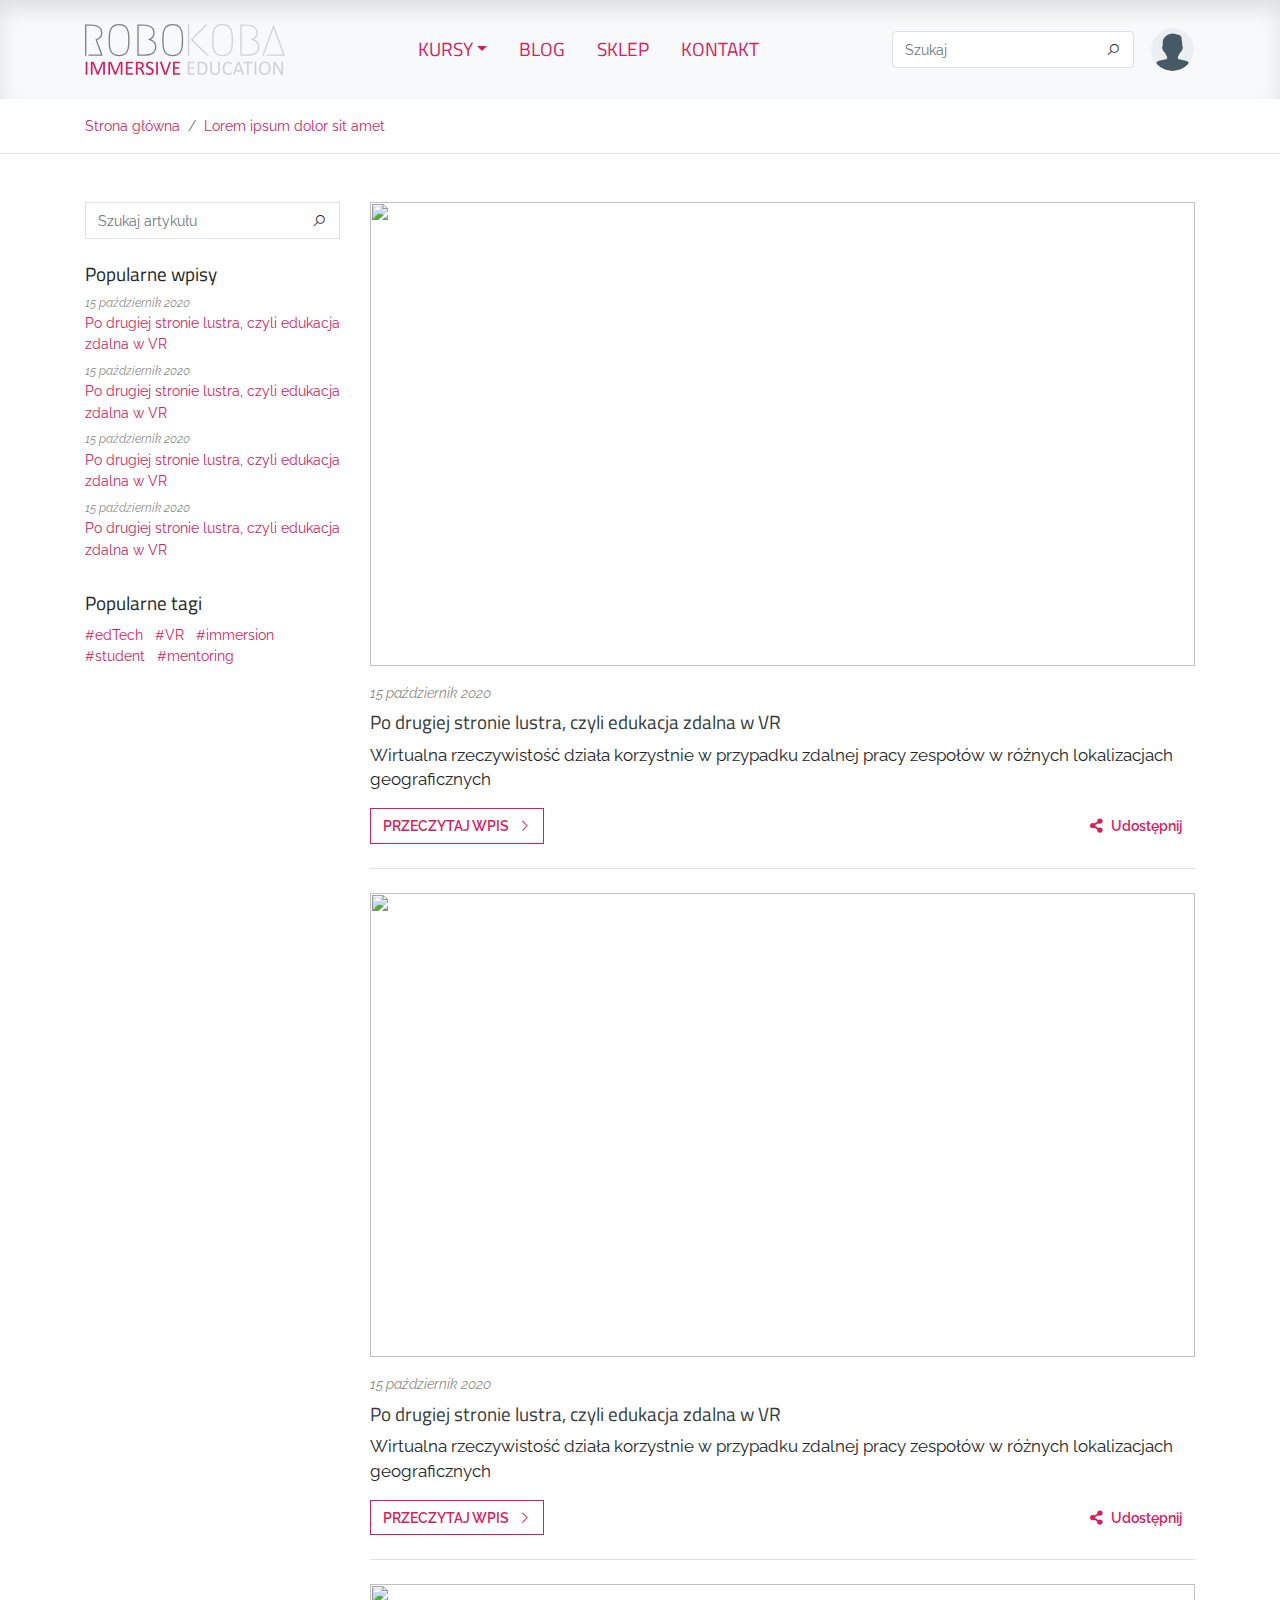
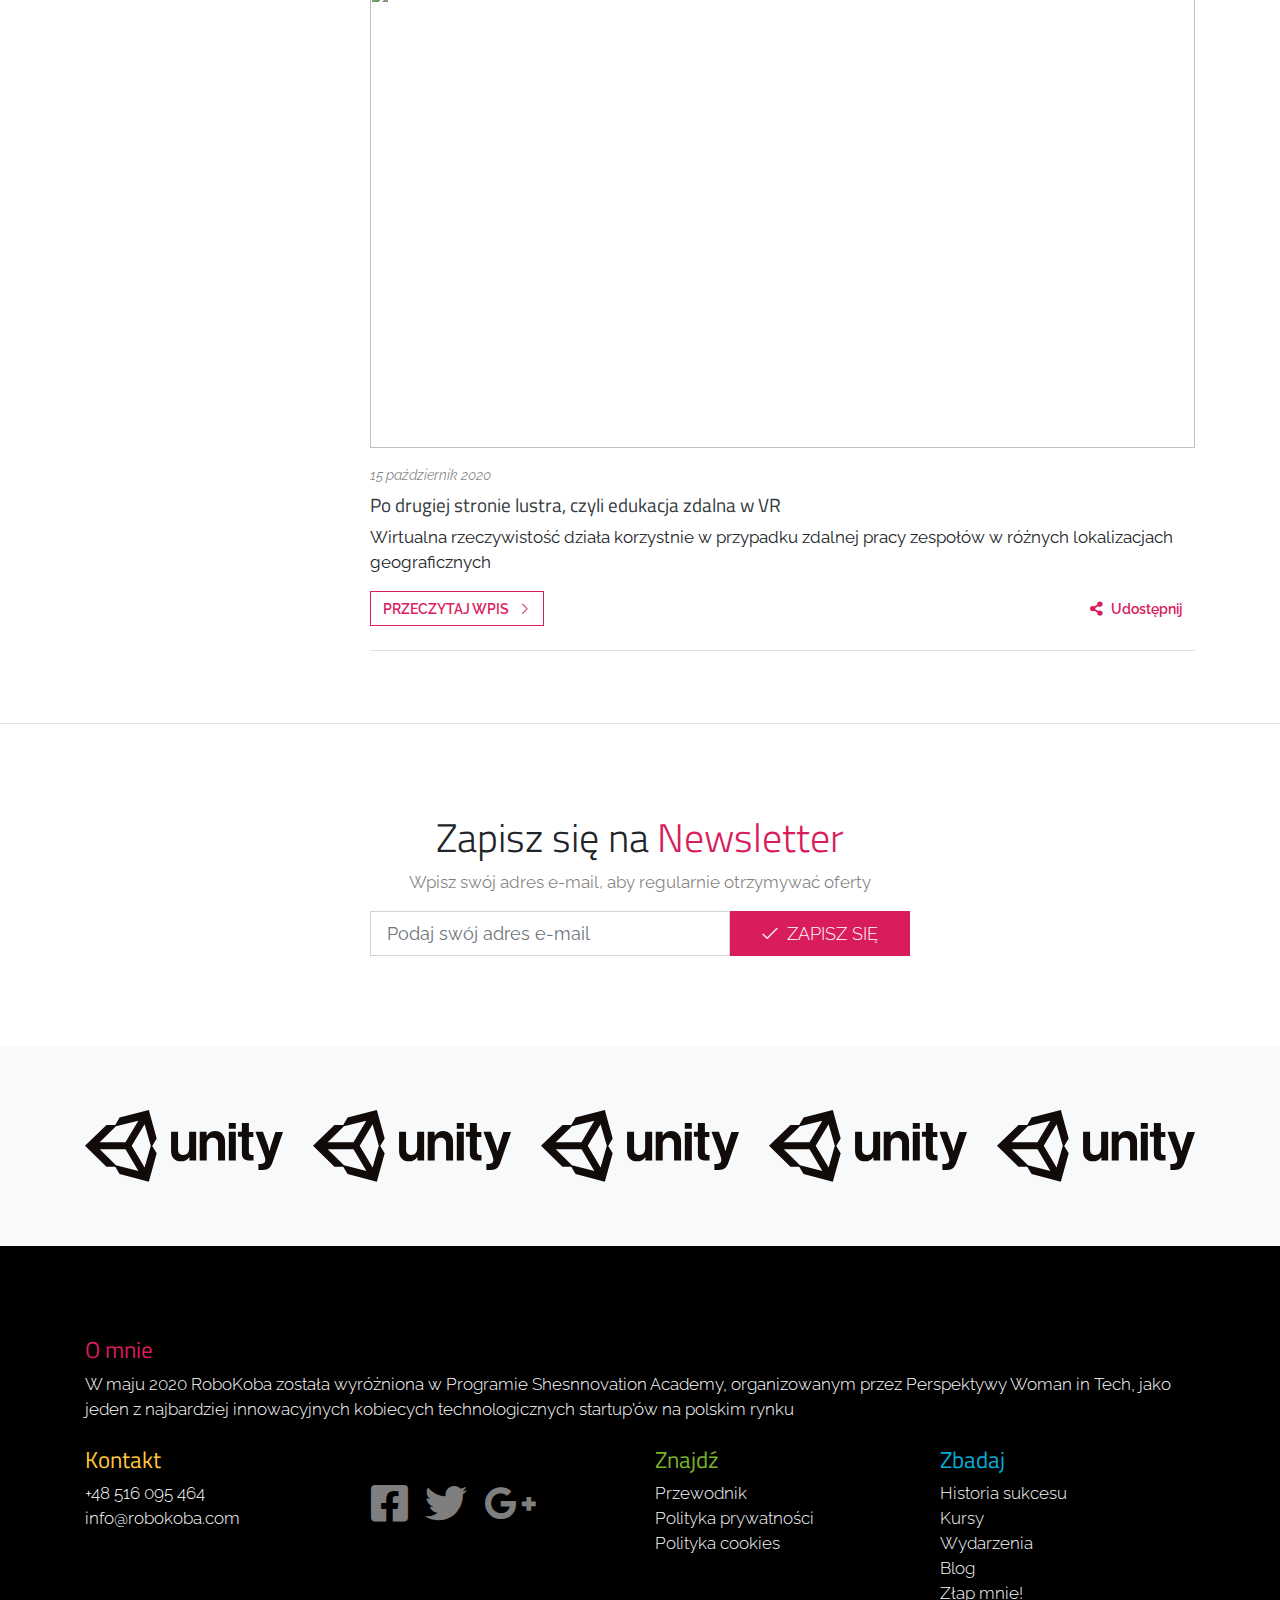
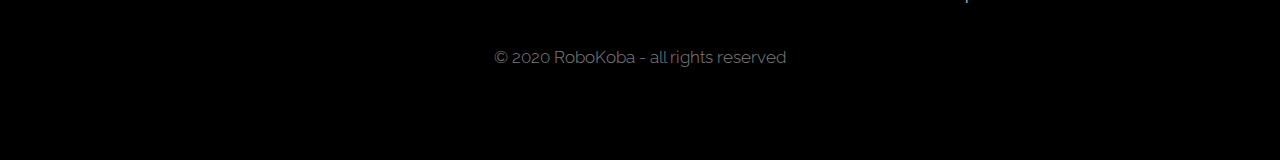
==== commit b783141f: "Update" ====
--- a/blog.html
+++ b/blog.html
@@ -23,7 +23,7 @@
                         <div class="col-auto d-none d-lg-block">
                             <ul class="nav">
                                 <li class="nav-item dropdown"><a class="dropdown-toggle nav-link text-uppercase h4 mb-0" data-toggle="dropdown" aria-expanded="false" href="#">Kursy</a>
-                                    <div class="dropdown-menu" role="menu"><a class="dropdown-item" role="presentation" href="courses.html">Kursy online</a><a class="dropdown-item" role="presentation" href="events.html">Wydarzenia</a><a class="dropdown-item" role="presentation" href="page.html">Mentoring</a></div>
+                                    <div class="dropdown-menu" role="menu"><a class="dropdown-item" role="presentation" href="courses.html">Kursy online</a><a class="dropdown-item" role="presentation" href="events.html">Wydarzenia</a><a class="dropdown-item" role="presentation" href="mentorings.html">Mentoring</a></div>
                                 </li>
                                 <li class="nav-item"><a class="nav-link text-uppercase h4 mb-0" href="blog.html">Blog</a></li>
                                 <li class="nav-item"><a class="nav-link text-uppercase h4 mb-0" href="#">Sklep</a></li>
@@ -36,7 +36,7 @@
                                     <div class="input-group bg-white border rounded"><input class="form-control border-0 bg-transparent" type="text" placeholder="Szukaj">
                                         <div class="input-group-append"><button class="btn bg-transparent" type="button"><i class="la la-search"></i></button></div>
                                     </div>
-                                </form><button class="btn p-0 ratio width--45 rounded-circle overflow-hidden" type="button"><span><img class="img-fluid" src="assets/img/icon-user-5.svg"></span></button><button class="btn d-lg-none p-0 ml-3" type="button" data-toggle="modal"
+                                </form><a class="btn p-0 ratio width--45 rounded-circle overflow-hidden" role="button" href="login.html"><span><img class="img-fluid" src="assets/img/icon-user-5.svg"></span></a><button class="btn d-lg-none p-0 ml-3" type="button" data-toggle="modal"
                                     data-target="#modal__menu"><i class="la la-bars" style="font-size: 32px;"></i></button></div>
                         </div>
                     </div>
@@ -57,36 +57,36 @@
                     <div class="row">
                         <div class="col-lg-8 col-xl-9 order-1 order-lg-2">
                             <div class="card bg-transparent mb-4 pb-4 border-bottom border-top-0 border-left-0 border-right-0">
-                                <div class="ratio ratio-16-9 mb-3">
+                                <a class="ratio ratio-16-9 mb-3" href="post.html">
                                     <div><img class="img-fluid" src="https://as2.ftcdn.net/jpg/02/02/72/99/500_F_202729919_CB8ozlzptLyM5YU0e9Z8zBAMeYzCT5oV.jpg"></div>
-                                </div>
+                                </a>
                                 <div class="card-body p-0">
                                     <p class="text-black-50 card-text mb-2"><em>15 październik 2020</em></p>
-                                    <h4 class="card-title mb-2">Po drugiej stronie lustra, czyli edukacja zdalna w VR</h4>
+                                    <h4 class="card-title mb-2"><a class="text-dark" href="post.html">Po drugiej stronie lustra, czyli edukacja zdalna w VR</a></h4>
                                     <p class="lead card-text mb-3 font-weight--400">Wirtualna rzeczywistość działa korzystnie w przypadku zdalnej pracy zespołów w różnych lokalizacjach geograficznych</p>
                                     <div class="d-flex justify-content-between"><a class="btn btn-outline-primary text-uppercase font-weight--600" role="button" href="post.html"><span class="mr-2">PRZECZYTAJ WPIS</span><i class="la la-angle-right"></i></a><a class="btn text-primary d-none d-lg-block font-weight--600"
                                             role="button" href="post.html"><i class="fas fa-share-alt mr-2"></i><span>Udostępnij</span></a></div>
                                 </div>
                             </div>
                             <div class="card bg-transparent mb-4 pb-4 border-bottom border-top-0 border-left-0 border-right-0">
-                                <div class="ratio ratio-16-9 mb-3">
+                                <a class="ratio ratio-16-9 mb-3" href="post.html">
                                     <div><img class="img-fluid" src="https://as2.ftcdn.net/jpg/02/02/72/99/500_F_202729919_CB8ozlzptLyM5YU0e9Z8zBAMeYzCT5oV.jpg"></div>
-                                </div>
+                                </a>
                                 <div class="card-body p-0">
                                     <p class="text-black-50 card-text mb-2"><em>15 październik 2020</em></p>
-                                    <h4 class="card-title mb-2">Po drugiej stronie lustra, czyli edukacja zdalna w VR</h4>
+                                    <h4 class="card-title mb-2"><a class="text-dark" href="post.html">Po drugiej stronie lustra, czyli edukacja zdalna w VR</a></h4>
                                     <p class="lead card-text mb-3 font-weight--400">Wirtualna rzeczywistość działa korzystnie w przypadku zdalnej pracy zespołów w różnych lokalizacjach geograficznych</p>
                                     <div class="d-flex justify-content-between"><a class="btn btn-outline-primary text-uppercase font-weight--600" role="button" href="post.html"><span class="mr-2">PRZECZYTAJ WPIS</span><i class="la la-angle-right"></i></a><a class="btn text-primary d-none d-lg-block font-weight--600"
                                             role="button" href="post.html"><i class="fas fa-share-alt mr-2"></i><span>Udostępnij</span></a></div>
                                 </div>
                             </div>
                             <div class="card bg-transparent mb-4 pb-4 border-bottom border-top-0 border-left-0 border-right-0">
-                                <div class="ratio ratio-16-9 mb-3">
+                                <a class="ratio ratio-16-9 mb-3" href="post.html">
                                     <div><img class="img-fluid" src="https://as2.ftcdn.net/jpg/02/02/72/99/500_F_202729919_CB8ozlzptLyM5YU0e9Z8zBAMeYzCT5oV.jpg"></div>
-                                </div>
+                                </a>
                                 <div class="card-body p-0">
                                     <p class="text-black-50 card-text mb-2"><em>15 październik 2020</em></p>
-                                    <h4 class="card-title mb-2">Po drugiej stronie lustra, czyli edukacja zdalna w VR</h4>
+                                    <h4 class="card-title mb-2"><a class="text-dark" href="post.html">Po drugiej stronie lustra, czyli edukacja zdalna w VR</a></h4>
                                     <p class="lead card-text mb-3 font-weight--400">Wirtualna rzeczywistość działa korzystnie w przypadku zdalnej pracy zespołów w różnych lokalizacjach geograficznych</p>
                                     <div class="d-flex justify-content-between"><a class="btn btn-outline-primary text-uppercase font-weight--600" role="button" href="post.html"><span class="mr-2">PRZECZYTAJ WPIS</span><i class="la la-angle-right"></i></a><a class="btn text-primary d-none d-lg-block font-weight--600"
                                             role="button" href="post.html"><i class="fas fa-share-alt mr-2"></i><span>Udostępnij</span></a></div>
@@ -217,7 +217,7 @@
                                         <ul class="list-unstyled d-flex flex-column align-items-end mt-1">
                                             <li class="mt-1"><a href="courses.html">Kursy online</a></li>
                                             <li class="mt-1"><a href="events.html">Wydarzenia</a></li>
-                                            <li class="mt-1"><a href="#">Mentoring</a></li>
+                                            <li class="mt-1"><a href="mentorings.html">Mentoring</a></li>
                                         </ul>
                                     </div>
                                 </li>
--- a/assets/css/styles.min.css
+++ b/assets/css/styles.min.css
@@ -1 +1 @@
-.flickity-enabled{position:relative}.fancybox-button:focus,.flickity-enabled:focus{outline:0}.flickity-viewport{overflow:hidden;position:relative}.flickity-slider{position:absolute;width:100%;height:100%}.flickity-enabled.is-draggable{-webkit-tap-highlight-color:transparent;-webkit-user-select:none;-moz-user-select:none;-ms-user-select:none;user-select:none}.flickity-enabled.is-draggable .flickity-viewport{cursor:move;cursor:-webkit-grab;cursor:grab}.fancybox-is-grabbing .fancybox-content,.flickity-enabled.is-draggable .flickity-viewport.is-pointer-down{cursor:-webkit-grabbing;cursor:grabbing}.flickity-button{position:absolute;background:hsla(0,0%,100%,.75);border:none;color:#333}.flickity-button:hover{background:#fff;cursor:pointer}.flickity-button:focus{outline:0;box-shadow:0 0 0 5px #19f}.flickity-button:active{opacity:.6}.flickity-button:disabled{opacity:.3;cursor:auto;pointer-events:none}.flickity-button-icon{fill:currentColor}.flickity-prev-next-button{top:50%;width:44px;height:44px;border-radius:50%;transform:translateY(-50%)}.flickity-prev-next-button.previous{left:10px}.flickity-prev-next-button.next{right:10px}.flickity-rtl .flickity-prev-next-button.previous{left:auto;right:10px}.flickity-rtl .flickity-prev-next-button.next{right:auto;left:10px}.flickity-prev-next-button .flickity-button-icon{position:absolute;left:20%;top:20%;width:60%;height:60%}.flickity-page-dots{position:absolute;width:100%;bottom:-25px;padding:0;margin:0;list-style:none;text-align:center;line-height:1}.flickity-rtl .flickity-page-dots{direction:rtl}.flickity-page-dots .dot{display:inline-block;width:10px;height:10px;margin:0 8px;background:#333;border-radius:50%;opacity:.25;cursor:pointer}.flickity-page-dots .dot.is-selected{opacity:1}.fancybox-is-open .fancybox-stage,body.compensate-for-scrollbar{overflow:hidden}.fancybox-active{height:auto}.fancybox-is-hidden{left:-9999px;margin:0;position:absolute!important;top:-9999px;visibility:hidden}.fancybox-container{-webkit-backface-visibility:hidden;height:100%;left:0;outline:0;position:fixed;-webkit-tap-highlight-color:transparent;top:0;-ms-touch-action:manipulation;touch-action:manipulation;transform:translateZ(0);width:100%;z-index:99992}.fancybox-container *{box-sizing:border-box}.fancybox-bg,.fancybox-inner,.fancybox-outer,.fancybox-stage{bottom:0;left:0;position:absolute;right:0;top:0}.fancybox-outer{-webkit-overflow-scrolling:touch;overflow-y:auto}.fancybox-bg{background:#1e1e1e;opacity:0;transition-duration:inherit;transition-property:opacity;transition-timing-function:cubic-bezier(.47,0,.74,.71)}.fancybox-is-open .fancybox-bg{opacity:.9;transition-timing-function:cubic-bezier(.22,.61,.36,1)}.fancybox-caption,.fancybox-infobar,.fancybox-navigation .fancybox-button,.fancybox-toolbar{direction:ltr;opacity:0;position:absolute;transition:opacity .25s,visibility .25s;visibility:hidden;z-index:99997}.fancybox-show-caption .fancybox-caption,.fancybox-show-infobar .fancybox-infobar,.fancybox-show-nav .fancybox-navigation .fancybox-button,.fancybox-show-toolbar .fancybox-toolbar{opacity:1;transition:opacity .25s,visibility;visibility:visible}.fancybox-infobar{color:#ccc;font-size:13px;-webkit-font-smoothing:subpixel-antialiased;height:44px;left:0;line-height:44px;min-width:44px;mix-blend-mode:difference;padding:0 10px;pointer-events:none;top:0;-webkit-touch-callout:none;-webkit-user-select:none;-moz-user-select:none;-ms-user-select:none;user-select:none}.fancybox-toolbar{right:0;top:0}.fancybox-stage{direction:ltr;overflow:visible;transform:translateZ(0);z-index:99994}.fancybox-slide{-webkit-backface-visibility:hidden;display:none;height:100%;left:0;outline:0;overflow:auto;-webkit-overflow-scrolling:touch;padding:44px;position:absolute;text-align:center;top:0;transition-property:transform,opacity;white-space:normal;width:100%;z-index:99994}.fancybox-slide::before{content:'';display:inline-block;font-size:0;height:100%;vertical-align:middle;width:0}.fancybox-is-sliding .fancybox-slide,.fancybox-show-thumbs .fancybox-thumbs,.fancybox-slide--current,.fancybox-slide--next,.fancybox-slide--previous{display:block}.fancybox-slide--image{overflow:hidden;padding:44px 0}.fancybox-button--fsenter svg:nth-child(2),.fancybox-button--fsexit svg:nth-child(1),.fancybox-button--pause svg:nth-child(1),.fancybox-button--play svg:nth-child(2),.fancybox-is-scaling .fancybox-close-small,.fancybox-is-zoomable.fancybox-can-pan .fancybox-close-small,.fancybox-slide--image::before,.flickity--slider.hide--2>.flickity--item+.flickity--item,.flickity--slider.hide--arrows .flickity-prev-next-button,.flickity--slider.hide--nav .flickity-page-dots{display:none}.fancybox-slide--html{padding:6px}.fancybox-content{background:#fff;display:inline-block;margin:0;max-width:100%;overflow:auto;-webkit-overflow-scrolling:touch;padding:44px;position:relative;text-align:left;vertical-align:middle}.fancybox-slide--image .fancybox-content{animation-timing-function:cubic-bezier(.5,0,.14,1);-webkit-backface-visibility:hidden;background:0 0/100% 100% no-repeat;left:0;max-width:none;overflow:visible;padding:0;position:absolute;top:0;-ms-transform-origin:top left;transform-origin:top left;transition-property:transform,opacity;-webkit-user-select:none;-moz-user-select:none;-ms-user-select:none;user-select:none;z-index:99995}.fancybox-can-zoomOut .fancybox-content{cursor:zoom-out}.fancybox-can-zoomIn .fancybox-content{cursor:zoom-in}.fancybox-can-pan .fancybox-content,.fancybox-can-swipe .fancybox-content{cursor:-webkit-grab;cursor:grab}.fancybox-container [data-selectable=true]{cursor:text}.fancybox-image,.fancybox-spaceball{background:0 0;border:0;height:100%;left:0;margin:0;max-height:none;max-width:none;padding:0;position:absolute;top:0;-webkit-user-select:none;-moz-user-select:none;-ms-user-select:none;user-select:none;width:100%}.fancybox-spaceball{z-index:1}.fancybox-slide--iframe .fancybox-content,.fancybox-slide--map .fancybox-content,.fancybox-slide--pdf .fancybox-content,.fancybox-slide--video .fancybox-content{height:100%;overflow:visible;padding:0;width:100%}.bg--black,.fancybox-slide--video .fancybox-content{background:#000}.fancybox-slide--map .fancybox-content{background:#e5e3df}.fancybox-slide--iframe .fancybox-content{background:#fff}.fancybox-iframe,.fancybox-video{background:0 0;border:0;display:block;height:100%;margin:0;overflow:hidden;padding:0;width:100%}.fancybox-iframe{left:0;position:absolute;top:0}.fancybox-error{background:#fff;cursor:default;max-width:400px;padding:40px;width:100%}.fancybox-error p{color:#444;font-size:16px;line-height:20px;margin:0;padding:0}.fancybox-button{background:rgba(30,30,30,.6);border:0;border-radius:0;box-shadow:none;cursor:pointer;display:inline-block;height:44px;margin:0;padding:10px;position:relative;transition:color .2s;vertical-align:top;visibility:inherit;width:44px}.fancybox-button,.fancybox-button:link,.fancybox-button:visited{color:#ccc}.fancybox-button:hover{color:#fff}.fancybox-button.fancybox-focus{outline:dotted 1px}.fancybox-button[disabled],.fancybox-button[disabled]:hover{color:#888;cursor:default;outline:0}.fancybox-button div{height:100%}.fancybox-button svg{display:block;height:100%;overflow:visible;position:relative;width:100%}.fancybox-button svg path{fill:currentColor;stroke-width:0}.fancybox-progress{background:#ff5268;height:2px;left:0;position:absolute;right:0;top:0;-ms-transform:scaleX(0);transform:scaleX(0);-ms-transform-origin:0;transform-origin:0;transition-property:transform;transition-timing-function:linear;z-index:99998}.fancybox-close-small{background:0 0;border:0;border-radius:0;color:#ccc;cursor:pointer;opacity:.8;padding:8px;position:absolute;right:-12px;top:-44px;z-index:401}.fancybox-close-small:hover{color:#fff;opacity:1}.fancybox-slide--html .fancybox-close-small{color:currentColor;padding:10px;right:0;top:0}.fancybox-slide--image.fancybox-is-scaling .fancybox-content{overflow:hidden}.fancybox-navigation .fancybox-button{background-clip:content-box;height:100px;opacity:0;position:absolute;top:calc(50% - 50px);width:70px}.fancybox-navigation .fancybox-button div{padding:7px}.fancybox-navigation .fancybox-button--arrow_left{left:0;left:env(safe-area-inset-left);padding:31px 26px 31px 6px}.fancybox-navigation .fancybox-button--arrow_right{padding:31px 6px 31px 26px;right:0;right:env(safe-area-inset-right)}.fancybox-caption{background:linear-gradient(to top,rgba(0,0,0,.85) 0,rgba(0,0,0,.3) 50%,rgba(0,0,0,.15) 65%,rgba(0,0,0,.075) 75.5%,rgba(0,0,0,.037) 82.85%,rgba(0,0,0,.019) 88%,rgba(0,0,0,0) 100%);bottom:0;color:#eee;font-size:14px;font-weight:400;left:0;line-height:1.5;padding:75px 44px 25px;pointer-events:none;right:0;text-align:center;z-index:99996}.fancybox-caption--separate{margin-top:-50px}.fancybox-caption__body{max-height:50vh;overflow:auto;pointer-events:all}.fancybox-caption a,.fancybox-caption a:link,.fancybox-caption a:visited{color:#ccc;text-decoration:none}.fancybox-caption a:hover{color:#fff;text-decoration:underline}.fancybox-loading{animation:1s linear infinite fancybox-rotate;background:0 0;border:4px solid #888;border-bottom-color:#fff;border-radius:50%;height:50px;left:50%;margin:-25px 0 0 -25px;opacity:.7;padding:0;position:absolute;top:50%;width:50px;z-index:99999}@keyframes fancybox-rotate{100%{transform:rotate(360deg)}}.fancybox-animated{transition-timing-function:cubic-bezier(0,0,.25,1)}.fancybox-fx-slide.fancybox-slide--previous{opacity:0;transform:translate3d(-100%,0,0)}.fancybox-fx-slide.fancybox-slide--next{opacity:0;transform:translate3d(100%,0,0)}.fancybox-fx-slide.fancybox-slide--current{opacity:1;transform:translate3d(0,0,0)}.fancybox-fx-fade.fancybox-slide--next,.fancybox-fx-fade.fancybox-slide--previous{opacity:0;transition-timing-function:cubic-bezier(.19,1,.22,1)}.fancybox-fx-fade.fancybox-slide--current{opacity:1}.fancybox-fx-zoom-in-out.fancybox-slide--previous{opacity:0;transform:scale3d(1.5,1.5,1.5)}.fancybox-fx-zoom-in-out.fancybox-slide--next{opacity:0;transform:scale3d(.5,.5,.5)}.fancybox-fx-zoom-in-out.fancybox-slide--current{opacity:1;transform:scale3d(1,1,1)}.fancybox-fx-rotate.fancybox-slide--previous{opacity:0;-ms-transform:rotate(-360deg);transform:rotate(-360deg)}.fancybox-fx-rotate.fancybox-slide--next{opacity:0;-ms-transform:rotate(360deg);transform:rotate(360deg)}.fancybox-fx-rotate.fancybox-slide--current{opacity:1;-ms-transform:rotate(0);transform:rotate(0)}.fancybox-fx-circular.fancybox-slide--previous{opacity:0;transform:scale3d(0,0,0) translate3d(-100%,0,0)}.fancybox-fx-circular.fancybox-slide--next{opacity:0;transform:scale3d(0,0,0) translate3d(100%,0,0)}.fancybox-fx-circular.fancybox-slide--current{opacity:1;transform:scale3d(1,1,1) translate3d(0,0,0)}.fancybox-fx-tube.fancybox-slide--previous{transform:translate3d(-100%,0,0) scale(.1) skew(-10deg)}.fancybox-fx-tube.fancybox-slide--next{transform:translate3d(100%,0,0) scale(.1) skew(10deg)}.fancybox-fx-tube.fancybox-slide--current{transform:translate3d(0,0,0) scale(1)}@media all and (max-height:576px){.fancybox-slide{padding-left:6px;padding-right:6px}.fancybox-slide--image{padding:6px 0}.fancybox-close-small{right:-6px}.fancybox-slide--image .fancybox-close-small{background:#4e4e4e;color:#f2f4f6;height:36px;opacity:1;padding:6px;right:0;top:0;width:36px}.fancybox-caption{padding-left:12px;padding-right:12px}}.fancybox-share{background:#f4f4f4;border-radius:3px;max-width:90%;padding:30px;text-align:center}.fancybox-share h1{color:#222;font-size:35px;font-weight:700;margin:0 0 20px}.fancybox-share p{margin:0;padding:0}.fancybox-share__button{border:0;border-radius:3px;display:inline-block;font-size:14px;font-weight:700;line-height:40px;margin:0 5px 10px;min-width:130px;padding:0 15px;text-decoration:none;transition:.2s;-webkit-user-select:none;-moz-user-select:none;-ms-user-select:none;user-select:none;white-space:nowrap}.btn-outline-primary:hover,.btn-primary,.fancybox-share__button:link,.fancybox-share__button:visited{color:#fff}.fancybox-share__button:hover{text-decoration:none}.fancybox-share__button--fb{background:#3b5998}.fancybox-share__button--fb:hover{background:#344e86}.fancybox-share__button--pt{background:#bd081d}.fancybox-share__button--pt:hover{background:#aa0719}.fancybox-share__button--tw{background:#1da1f2}.fancybox-share__button--tw:hover{background:#0d95e8}.fancybox-share__button svg{height:25px;margin-right:7px;position:relative;top:-1px;vertical-align:middle;width:25px}.fancybox-share__button svg path{fill:#fff}.fancybox-share__input{background:0 0;border:0;border-bottom:1px solid #d7d7d7;border-radius:0;color:#5d5b5b;font-size:14px;margin:10px 0 0;outline:0;padding:10px 15px;width:100%}.fancybox-thumbs{background:#ddd;bottom:0;display:none;margin:0;-webkit-overflow-scrolling:touch;-ms-overflow-style:-ms-autohiding-scrollbar;padding:2px 2px 4px;position:absolute;right:0;-webkit-tap-highlight-color:transparent;top:0;width:212px;z-index:99995}.fancybox-thumbs-x{overflow-x:auto;overflow-y:hidden}.fancybox-show-thumbs .fancybox-inner{right:212px}.fancybox-thumbs__list{font-size:0;height:100%;list-style:none;margin:0;overflow-x:hidden;overflow-y:auto;padding:0;position:relative;white-space:nowrap;width:100%}.fancybox-thumbs-x .fancybox-thumbs__list{overflow:hidden}.fancybox-thumbs-y .fancybox-thumbs__list::-webkit-scrollbar{width:7px}.fancybox-thumbs-y .fancybox-thumbs__list::-webkit-scrollbar-track{background:#fff;border-radius:10px;box-shadow:inset 0 0 6px rgba(0,0,0,.3)}.fancybox-thumbs-y .fancybox-thumbs__list::-webkit-scrollbar-thumb{background:#2a2a2a;border-radius:10px}.fancybox-thumbs__list a{-webkit-backface-visibility:hidden;backface-visibility:hidden;background-color:rgba(0,0,0,.1);background-position:center center;background-repeat:no-repeat;background-size:cover;cursor:pointer;float:left;height:75px;margin:2px;max-height:calc(100% - 8px);max-width:calc(50% - 4px);outline:0;overflow:hidden;padding:0;position:relative;-webkit-tap-highlight-color:transparent;width:100px}.fancybox-thumbs__list a::before{border:6px solid #ff5268;bottom:0;content:'';left:0;opacity:0;position:absolute;right:0;top:0;transition:.2s cubic-bezier(.25,.46,.45,.94);z-index:99991}.fancybox-thumbs__list a:focus::before{opacity:.5}.fancybox-thumbs__list a.fancybox-thumbs-active::before{opacity:1}@media all and (max-width:576px){.fancybox-thumbs{width:110px}.fancybox-show-thumbs .fancybox-inner{right:110px}.fancybox-thumbs__list a{max-width:calc(100% - 10px)}}.flickity-viewport{width:100%;height:100%}.flickity--slider.arrows--white .flickity-prev-next-button{border-radius:0;background:0 0}.flickity--slider.arrows--white .flickity-prev-next-button svg *{fill:#fff}.ratio{display:block;position:relative;width:100%}.ratio:after{content:"";display:block;padding-bottom:100%}.ratio>*{position:absolute;width:100%;height:100%;display:flex;justify-content:center;align-items:center;overflow:hidden}.ratio>*>* .svg,.ratio>*>* iframe,.ratio>*>img{position:absolute;width:100%;height:100%;left:0;top:0;object-fit:cover}.ratio.ratio-3-1:after{padding-bottom:calc(100% * 1 / 3)}.ratio.ratio-5-2:after{padding-bottom:calc(100% * 2 / 5)}.ratio.ratio-2-1:after{padding-bottom:calc(100% * 1 / 2)}.ratio.ratio-16-9:after{padding-bottom:calc(100% * 9 / 16)}.ratio.ratio-3-2:after{padding-bottom:calc(100% * 2 / 3)}.ratio.ratio-4-3:after{padding-bottom:calc(100% * 3 / 4)}.ratio.ratio-5-4:after{padding-bottom:calc(100% * 4 / 5)}.ratio.ratio-1-1:after{padding-bottom:calc(100% * 1 / 1)}.ratio.ratio-4-5:after{padding-bottom:calc(100% * 5 / 4)}.ratio.ratio-3-4:after{padding-bottom:calc(100% * 4 / 3)}.ratio.ratio-2-3:after{padding-bottom:calc(100% * 3 / 2)}.ratio.ratio-1-2:after{padding-bottom:calc(100% * 2 / 1)}@media (min-width:768px){.ratio-md{display:block;position:relative;width:100%}.ratio-md:after{content:"";display:block;padding-bottom:100%}.ratio-md>*{position:absolute;width:100%;height:100%;display:flex;justify-content:center;align-items:center;overflow:hidden}.ratio-md>*>* .svg,.ratio-md>*>* iframe,.ratio-md>*>img{position:absolute;width:100%;height:100%;left:0;top:0;object-fit:cover}.ratio-md.ratio-md-3-1:after,.ratio-sm.ratio-md-3-1:after,.ratio.ratio-md-3-1:after{padding-bottom:calc(100% * 1 / 3)}.ratio-md.ratio-md-5-2:after,.ratio-sm.ratio-md-5-2:after,.ratio.ratio-md-5-2:after{padding-bottom:calc(100% * 2 / 5)}.ratio-md.ratio-md-2-1:after,.ratio-sm.ratio-md-2-1:after,.ratio.ratio-md-2-1:after{padding-bottom:calc(100% * 1 / 2)}.ratio-md.ratio-md-16-9:after,.ratio-sm.ratio-md-16-9:after,.ratio.ratio-md-16-9:after{padding-bottom:calc(100% * 9 / 16)}.ratio-md.ratio-md-3-2:after,.ratio-sm.ratio-md-3-2:after,.ratio.ratio-md-3-2:after{padding-bottom:calc(100% * 2 / 3)}.ratio-md.ratio-md-4-3:after,.ratio-sm.ratio-md-4-3:after,.ratio.ratio-md-4-3:after{padding-bottom:calc(100% * 3 / 4)}.ratio-md.ratio-md-5-4:after,.ratio-sm.ratio-md-5-4:after,.ratio.ratio-md-5-4:after{padding-bottom:calc(100% * 4 / 5)}.ratio-md.ratio-md-1-1:after,.ratio-sm.ratio-md-1-1:after,.ratio.ratio-md-1-1:after{padding-bottom:calc(100% * 1 / 1)}.ratio-md.ratio-md-4-5:after,.ratio-sm.ratio-md-4-5:after,.ratio.ratio-md-4-5:after{padding-bottom:calc(100% * 5 / 4)}.ratio-md.ratio-md-3-4:after,.ratio-sm.ratio-md-3-4:after,.ratio.ratio-md-3-4:after{padding-bottom:calc(100% * 4 / 3)}.ratio-md.ratio-md-2-3:after,.ratio-sm.ratio-md-2-3:after,.ratio.ratio-md-2-3:after{padding-bottom:calc(100% * 3 / 2)}.ratio-md.ratio-md-1-2:after,.ratio-sm.ratio-md-1-2:after,.ratio.ratio-md-1-2:after{padding-bottom:calc(100% * 2 / 1)}}@media (min-width:992px){.ratio-lg{display:block;position:relative;width:100%}.ratio-lg:after{content:"";display:block;padding-bottom:100%}.ratio-lg>*{position:absolute;width:100%;height:100%;display:flex;justify-content:center;align-items:center;overflow:hidden}.ratio-lg>*>* .svg,.ratio-lg>*>* iframe,.ratio-lg>*>img{position:absolute;width:100%;height:100%;left:0;top:0;object-fit:cover}.ratio-lg.ratio-lg-3-1:after,.ratio-md.ratio-lg-3-1:after,.ratio-sm.ratio-lg-3-1:after,.ratio.ratio-lg-3-1:after{padding-bottom:calc(100% * 1 / 3)}.ratio-lg.ratio-lg-5-2:after,.ratio-md.ratio-lg-5-2:after,.ratio-sm.ratio-lg-5-2:after,.ratio.ratio-lg-5-2:after{padding-bottom:calc(100% * 2 / 5)}.ratio-lg.ratio-lg-2-1:after,.ratio-md.ratio-lg-2-1:after,.ratio-sm.ratio-lg-2-1:after,.ratio.ratio-lg-2-1:after{padding-bottom:calc(100% * 1 / 2)}.ratio-lg.ratio-lg-16-9:after,.ratio-md.ratio-lg-16-9:after,.ratio-sm.ratio-lg-16-9:after,.ratio.ratio-lg-16-9:after{padding-bottom:calc(100% * 9 / 16)}.ratio-lg.ratio-lg-3-2:after,.ratio-md.ratio-lg-3-2:after,.ratio-sm.ratio-lg-3-2:after,.ratio.ratio-lg-3-2:after{padding-bottom:calc(100% * 2 / 3)}.ratio-lg.ratio-lg-4-3:after,.ratio-md.ratio-lg-4-3:after,.ratio-sm.ratio-lg-4-3:after,.ratio.ratio-lg-4-3:after{padding-bottom:calc(100% * 3 / 4)}.ratio-lg.ratio-lg-5-4:after,.ratio-md.ratio-lg-5-4:after,.ratio-sm.ratio-lg-5-4:after,.ratio.ratio-lg-5-4:after{padding-bottom:calc(100% * 4 / 5)}.ratio-lg.ratio-lg-1-1:after,.ratio-md.ratio-lg-1-1:after,.ratio-sm.ratio-lg-1-1:after,.ratio.ratio-lg-1-1:after{padding-bottom:calc(100% * 1 / 1)}.ratio-lg.ratio-lg-4-5:after,.ratio-md.ratio-lg-4-5:after,.ratio-sm.ratio-lg-4-5:after,.ratio.ratio-lg-4-5:after{padding-bottom:calc(100% * 5 / 4)}.ratio-lg.ratio-lg-3-4:after,.ratio-md.ratio-lg-3-4:after,.ratio-sm.ratio-lg-3-4:after,.ratio.ratio-lg-3-4:after{padding-bottom:calc(100% * 4 / 3)}.ratio-lg.ratio-lg-2-3:after,.ratio-md.ratio-lg-2-3:after,.ratio-sm.ratio-lg-2-3:after,.ratio.ratio-lg-2-3:after{padding-bottom:calc(100% * 3 / 2)}.ratio-lg.ratio-lg-1-2:after,.ratio-md.ratio-lg-1-2:after,.ratio-sm.ratio-lg-1-2:after,.ratio.ratio-lg-1-2:after{padding-bottom:calc(100% * 2 / 1)}}@media screen and (min-width:1200px){.ratio-xl{display:block;position:relative;width:100%}.ratio-xl:after{content:"";display:block;padding-bottom:100%}.ratio-xl>*{position:absolute;width:100%;height:100%;display:flex;justify-content:center;align-items:center;overflow:hidden}.ratio-xl>*>* .svg,.ratio-xl>*>* iframe,.ratio-xl>*>img{position:absolute;width:100%;height:100%;left:0;top:0;object-fit:cover}.ratio-lg.ratio-xl-3-1:after,.ratio-md.ratio-xl-3-1:after,.ratio-sm.ratio-xl-3-1:after,.ratio-xl.ratio-xl-3-1:after,.ratio.ratio-xl-3-1:after{padding-bottom:calc(100% * 1 / 3)}.ratio-lg.ratio-xl-5-2:after,.ratio-md.ratio-xl-5-2:after,.ratio-sm.ratio-xl-5-2:after,.ratio-xl.ratio-xl-5-2:after,.ratio.ratio-xl-5-2:after{padding-bottom:calc(100% * 2 / 5)}.ratio-lg.ratio-xl-2-1:after,.ratio-md.ratio-xl-2-1:after,.ratio-sm.ratio-xl-2-1:after,.ratio-xl.ratio-xl-2-1:after,.ratio.ratio-xl-2-1:after{padding-bottom:calc(100% * 1 / 2)}.ratio-lg.ratio-xl-16-9:after,.ratio-md.ratio-xl-16-9:after,.ratio-sm.ratio-xl-16-9:after,.ratio-xl.ratio-xl-16-9:after,.ratio.ratio-xl-16-9:after{padding-bottom:calc(100% * 9 / 16)}.ratio-lg.ratio-xl-3-2:after,.ratio-md.ratio-xl-3-2:after,.ratio-sm.ratio-xl-3-2:after,.ratio-xl.ratio-xl-3-2:after,.ratio.ratio-xl-3-2:after{padding-bottom:calc(100% * 2 / 3)}.ratio-lg.ratio-xl-4-3:after,.ratio-md.ratio-xl-4-3:after,.ratio-sm.ratio-xl-4-3:after,.ratio-xl.ratio-xl-4-3:after,.ratio.ratio-xl-4-3:after{padding-bottom:calc(100% * 3 / 4)}.ratio-lg.ratio-xl-5-4:after,.ratio-md.ratio-xl-5-4:after,.ratio-sm.ratio-xl-5-4:after,.ratio-xl.ratio-xl-5-4:after,.ratio.ratio-xl-5-4:after{padding-bottom:calc(100% * 4 / 5)}.ratio-lg.ratio-xl-1-1:after,.ratio-md.ratio-xl-1-1:after,.ratio-sm.ratio-xl-1-1:after,.ratio-xl.ratio-xl-1-1:after,.ratio.ratio-xl-1-1:after{padding-bottom:calc(100% * 1 / 1)}.ratio-lg.ratio-xl-4-5:after,.ratio-md.ratio-xl-4-5:after,.ratio-sm.ratio-xl-4-5:after,.ratio-xl.ratio-xl-4-5:after,.ratio.ratio-xl-4-5:after{padding-bottom:calc(100% * 5 / 4)}.ratio-lg.ratio-xl-3-4:after,.ratio-md.ratio-xl-3-4:after,.ratio-sm.ratio-xl-3-4:after,.ratio-xl.ratio-xl-3-4:after,.ratio.ratio-xl-3-4:after{padding-bottom:calc(100% * 4 / 3)}.ratio-lg.ratio-xl-2-3:after,.ratio-md.ratio-xl-2-3:after,.ratio-sm.ratio-xl-2-3:after,.ratio-xl.ratio-xl-2-3:after,.ratio.ratio-xl-2-3:after{padding-bottom:calc(100% * 3 / 2)}.ratio-lg.ratio-xl-1-2:after,.ratio-md.ratio-xl-1-2:after,.ratio-sm.ratio-xl-1-2:after,.ratio-xl.ratio-xl-1-2:after,.ratio.ratio-xl-1-2:after{padding-bottom:calc(100% * 2 / 1)}}.font-weight--100{font-weight:100}.font-weight--200{font-weight:200}.font-weight--300{font-weight:300}.font-weight--400{font-weight:400}.font-weight--500{font-weight:500}.font-weight--600{font-weight:600}.font-weight--700{font-weight:700}.font-weight--800{font-weight:800}.font-weight--900{font-weight:900}.opacity--0{opacity:0}.opacity--1{opacity:.01}.opacity--2{opacity:.02}.opacity--3{opacity:.03}.opacity--4{opacity:.04}.opacity--5{opacity:.05}.opacity--6{opacity:.06}.opacity--7{opacity:.07}.opacity--8{opacity:.08}.opacity--9{opacity:.09}.opacity--10{opacity:.1}.opacity--11{opacity:.11}.opacity--12{opacity:.12}.opacity--13{opacity:.13}.opacity--14{opacity:.14}.opacity--15{opacity:.15}.opacity--16{opacity:.16}.opacity--17{opacity:.17}.opacity--18{opacity:.18}.opacity--19{opacity:.19}.opacity--20{opacity:.2}.opacity--21{opacity:.21}.opacity--22{opacity:.22}.opacity--23{opacity:.23}.opacity--24{opacity:.24}.opacity--25{opacity:.25}.opacity--26{opacity:.26}.opacity--27{opacity:.27}.opacity--28{opacity:.28}.opacity--29{opacity:.29}.opacity--30{opacity:.3}.opacity--31{opacity:.31}.opacity--32{opacity:.32}.opacity--33{opacity:.33}.opacity--34{opacity:.34}.opacity--35{opacity:.35}.opacity--36{opacity:.36}.opacity--37{opacity:.37}.opacity--38{opacity:.38}.opacity--39{opacity:.39}.opacity--40{opacity:.4}.opacity--41{opacity:.41}.opacity--42{opacity:.42}.opacity--43{opacity:.43}.opacity--44{opacity:.44}.opacity--45{opacity:.45}.opacity--46{opacity:.46}.opacity--47{opacity:.47}.opacity--48{opacity:.48}.opacity--49{opacity:.49}.opacity--50{opacity:.5}.opacity--51{opacity:.51}.opacity--52{opacity:.52}.opacity--53{opacity:.53}.opacity--54{opacity:.54}.opacity--55{opacity:.55}.opacity--56{opacity:.56}.opacity--57{opacity:.57}.opacity--58{opacity:.58}.opacity--59{opacity:.59}.opacity--60{opacity:.6}.opacity--61{opacity:.61}.opacity--62{opacity:.62}.opacity--63{opacity:.63}.opacity--64{opacity:.64}.opacity--65{opacity:.65}.opacity--66{opacity:.66}.opacity--67{opacity:.67}.opacity--68{opacity:.68}.opacity--69{opacity:.69}.opacity--70{opacity:.7}.opacity--71{opacity:.71}.opacity--72{opacity:.72}.opacity--73{opacity:.73}.opacity--74{opacity:.74}.opacity--75{opacity:.75}.opacity--76{opacity:.76}.opacity--77{opacity:.77}.opacity--78{opacity:.78}.opacity--79{opacity:.79}.opacity--80{opacity:.8}.opacity--81{opacity:.81}.opacity--82{opacity:.82}.opacity--83{opacity:.83}.opacity--84{opacity:.84}.opacity--85{opacity:.85}.opacity--86{opacity:.86}.opacity--87{opacity:.87}.opacity--88{opacity:.88}.opacity--89{opacity:.89}.opacity--90{opacity:.9}.opacity--91{opacity:.91}.opacity--92{opacity:.92}.opacity--93{opacity:.93}.opacity--94{opacity:.94}.opacity--95{opacity:.95}.opacity--96{opacity:.96}.opacity--97{opacity:.97}.opacity--98{opacity:.98}.opacity--99{opacity:.99}.opacity--100{opacity:1}.min--width--0{min-width:0!important}.min--height--0{min-height:0!important}.width--0{width:0!important}.height--0{height:0}.max--width--0{max-width:0!important}.max--width--0.svg{display:block;width:100%}.max--height--0{max-height:0!important}.max--height--0.svg{display:block;height:100%}.p--0,.pl--0,.px--0{padding-left:0}.p--0,.pr--0,.px--0{padding-right:0}.p--0,.pt--0,.py--0{padding-top:0}.p--0,.pb--0,.py--0{padding-bottom:0}.m--0,.ml--0,.mx--0{margin-left:0}.m--0,.mr--0,.mx--0{margin-right:0}.m--0,.mt--0,.my--0{margin-top:0}.m--0,.mb--0,.my--0{margin-bottom:0}.min--width--1{min-width:1px!important}.min--height--1{min-height:1px!important}.width--1{width:1px!important}.height--1{height:1px}.max--width--1{max-width:1px!important}.max--width--1.svg{display:block;width:100%}.max--height--1{max-height:1px!important}.max--height--1.svg{display:block;height:100%}.p--1,.pl--1,.px--1{padding-left:1px}.p--1,.pr--1,.px--1{padding-right:1px}.p--1,.pt--1,.py--1{padding-top:1px}.p--1,.pb--1,.py--1{padding-bottom:1px}.m--1,.ml--1,.mx--1{margin-left:1px}.m--1,.mr--1,.mx--1{margin-right:1px}.m--1,.mt--1,.my--1{margin-top:1px}.m--1,.mb--1,.my--1{margin-bottom:1px}.min--width--2{min-width:2px!important}.min--height--2{min-height:2px!important}.width--2{width:2px!important}.height--2{height:2px}.max--width--2{max-width:2px!important}.max--width--2.svg{display:block;width:100%}.max--height--2{max-height:2px!important}.max--height--2.svg{display:block;height:100%}.p--2,.pl--2,.px--2{padding-left:2px}.p--2,.pr--2,.px--2{padding-right:2px}.p--2,.pt--2,.py--2{padding-top:2px}.p--2,.pb--2,.py--2{padding-bottom:2px}.m--2,.ml--2,.mx--2{margin-left:2px}.m--2,.mr--2,.mx--2{margin-right:2px}.m--2,.mt--2,.my--2{margin-top:2px}.m--2,.mb--2,.my--2{margin-bottom:2px}.min--width--3{min-width:3px!important}.min--height--3{min-height:3px!important}.width--3{width:3px!important}.height--3{height:3px}.max--width--3{max-width:3px!important}.max--width--3.svg{display:block;width:100%}.max--height--3{max-height:3px!important}.max--height--3.svg{display:block;height:100%}.p--3,.pl--3,.px--3{padding-left:3px}.p--3,.pr--3,.px--3{padding-right:3px}.p--3,.pt--3,.py--3{padding-top:3px}.p--3,.pb--3,.py--3{padding-bottom:3px}.m--3,.ml--3,.mx--3{margin-left:3px}.m--3,.mr--3,.mx--3{margin-right:3px}.m--3,.mt--3,.my--3{margin-top:3px}.m--3,.mb--3,.my--3{margin-bottom:3px}.min--width--4{min-width:4px!important}.min--height--4{min-height:4px!important}.width--4{width:4px!important}.height--4{height:4px}.max--width--4{max-width:4px!important}.max--width--4.svg{display:block;width:100%}.max--height--4{max-height:4px!important}.max--height--4.svg{display:block;height:100%}.p--4,.pl--4,.px--4{padding-left:4px}.p--4,.pr--4,.px--4{padding-right:4px}.p--4,.pt--4,.py--4{padding-top:4px}.p--4,.pb--4,.py--4{padding-bottom:4px}.m--4,.ml--4,.mx--4{margin-left:4px}.m--4,.mr--4,.mx--4{margin-right:4px}.m--4,.mt--4,.my--4{margin-top:4px}.m--4,.mb--4,.my--4{margin-bottom:4px}.min--width--5{min-width:5px!important}.min--height--5{min-height:5px!important}.width--5{width:5px!important}.height--5{height:5px}.max--width--5{max-width:5px!important}.max--width--5.svg{display:block;width:100%}.max--height--5{max-height:5px!important}.max--height--5.svg{display:block;height:100%}.p--5,.pl--5,.px--5{padding-left:5px}.p--5,.pr--5,.px--5{padding-right:5px}.p--5,.pt--5,.py--5{padding-top:5px}.p--5,.pb--5,.py--5{padding-bottom:5px}.m--5,.ml--5,.mx--5{margin-left:5px}.m--5,.mr--5,.mx--5{margin-right:5px}.m--5,.mt--5,.my--5{margin-top:5px}.m--5,.mb--5,.my--5{margin-bottom:5px}.min--width--6{min-width:6px!important}.min--height--6{min-height:6px!important}.width--6{width:6px!important}.height--6{height:6px}.max--width--6{max-width:6px!important}.max--width--6.svg{display:block;width:100%}.max--height--6{max-height:6px!important}.max--height--6.svg{display:block;height:100%}.p--6,.pl--6,.px--6{padding-left:6px}.p--6,.pr--6,.px--6{padding-right:6px}.p--6,.pt--6,.py--6{padding-top:6px}.p--6,.pb--6,.py--6{padding-bottom:6px}.m--6,.ml--6,.mx--6{margin-left:6px}.m--6,.mr--6,.mx--6{margin-right:6px}.m--6,.mt--6,.my--6{margin-top:6px}.m--6,.mb--6,.my--6{margin-bottom:6px}.min--width--7{min-width:7px!important}.min--height--7{min-height:7px!important}.width--7{width:7px!important}.height--7{height:7px}.max--width--7{max-width:7px!important}.max--width--7.svg{display:block;width:100%}.max--height--7{max-height:7px!important}.max--height--7.svg{display:block;height:100%}.p--7,.pl--7,.px--7{padding-left:7px}.p--7,.pr--7,.px--7{padding-right:7px}.p--7,.pt--7,.py--7{padding-top:7px}.p--7,.pb--7,.py--7{padding-bottom:7px}.m--7,.ml--7,.mx--7{margin-left:7px}.m--7,.mr--7,.mx--7{margin-right:7px}.m--7,.mt--7,.my--7{margin-top:7px}.m--7,.mb--7,.my--7{margin-bottom:7px}.min--width--8{min-width:8px!important}.min--height--8{min-height:8px!important}.width--8{width:8px!important}.height--8{height:8px}.max--width--8{max-width:8px!important}.max--width--8.svg{display:block;width:100%}.max--height--8{max-height:8px!important}.max--height--8.svg{display:block;height:100%}.p--8,.pl--8,.px--8{padding-left:8px}.p--8,.pr--8,.px--8{padding-right:8px}.p--8,.pt--8,.py--8{padding-top:8px}.p--8,.pb--8,.py--8{padding-bottom:8px}.m--8,.ml--8,.mx--8{margin-left:8px}.m--8,.mr--8,.mx--8{margin-right:8px}.m--8,.mt--8,.my--8{margin-top:8px}.m--8,.mb--8,.my--8{margin-bottom:8px}.min--width--9{min-width:9px!important}.min--height--9{min-height:9px!important}.width--9{width:9px!important}.height--9{height:9px}.max--width--9{max-width:9px!important}.max--width--9.svg{display:block;width:100%}.max--height--9{max-height:9px!important}.max--height--9.svg{display:block;height:100%}.p--9,.pl--9,.px--9{padding-left:9px}.p--9,.pr--9,.px--9{padding-right:9px}.p--9,.pt--9,.py--9{padding-top:9px}.p--9,.pb--9,.py--9{padding-bottom:9px}.m--9,.ml--9,.mx--9{margin-left:9px}.m--9,.mr--9,.mx--9{margin-right:9px}.m--9,.mt--9,.my--9{margin-top:9px}.m--9,.mb--9,.my--9{margin-bottom:9px}.min--width--10{min-width:10px!important}.min--height--10{min-height:10px!important}.width--10{width:10px!important}.height--10{height:10px}.max--width--10{max-width:10px!important}.max--width--10.svg{display:block;width:100%}.max--height--10{max-height:10px!important}.max--height--10.svg{display:block;height:100%}.p--10,.pl--10,.px--10{padding-left:10px}.p--10,.pr--10,.px--10{padding-right:10px}.p--10,.pt--10,.py--10{padding-top:10px}.p--10,.pb--10,.py--10{padding-bottom:10px}.m--10,.ml--10,.mx--10{margin-left:10px}.m--10,.mr--10,.mx--10{margin-right:10px}.m--10,.mt--10,.my--10{margin-top:10px}.m--10,.mb--10,.my--10{margin-bottom:10px}.min--width--11{min-width:11px!important}.min--height--11{min-height:11px!important}.width--11{width:11px!important}.height--11{height:11px}.max--width--11{max-width:11px!important}.max--width--11.svg{display:block;width:100%}.max--height--11{max-height:11px!important}.max--height--11.svg{display:block;height:100%}.p--11,.pl--11,.px--11{padding-left:11px}.p--11,.pr--11,.px--11{padding-right:11px}.p--11,.pt--11,.py--11{padding-top:11px}.p--11,.pb--11,.py--11{padding-bottom:11px}.m--11,.ml--11,.mx--11{margin-left:11px}.m--11,.mr--11,.mx--11{margin-right:11px}.m--11,.mt--11,.my--11{margin-top:11px}.m--11,.mb--11,.my--11{margin-bottom:11px}.min--width--12{min-width:12px!important}.min--height--12{min-height:12px!important}.width--12{width:12px!important}.height--12{height:12px}.max--width--12{max-width:12px!important}.max--width--12.svg{display:block;width:100%}.max--height--12{max-height:12px!important}.max--height--12.svg{display:block;height:100%}.p--12,.pl--12,.px--12{padding-left:12px}.p--12,.pr--12,.px--12{padding-right:12px}.p--12,.pt--12,.py--12{padding-top:12px}.p--12,.pb--12,.py--12{padding-bottom:12px}.m--12,.ml--12,.mx--12{margin-left:12px}.m--12,.mr--12,.mx--12{margin-right:12px}.m--12,.mt--12,.my--12{margin-top:12px}.m--12,.mb--12,.my--12{margin-bottom:12px}.min--width--13{min-width:13px!important}.min--height--13{min-height:13px!important}.width--13{width:13px!important}.height--13{height:13px}.max--width--13{max-width:13px!important}.max--width--13.svg{display:block;width:100%}.max--height--13{max-height:13px!important}.max--height--13.svg{display:block;height:100%}.p--13,.pl--13,.px--13{padding-left:13px}.p--13,.pr--13,.px--13{padding-right:13px}.p--13,.pt--13,.py--13{padding-top:13px}.p--13,.pb--13,.py--13{padding-bottom:13px}.m--13,.ml--13,.mx--13{margin-left:13px}.m--13,.mr--13,.mx--13{margin-right:13px}.m--13,.mt--13,.my--13{margin-top:13px}.m--13,.mb--13,.my--13{margin-bottom:13px}.min--width--14{min-width:14px!important}.min--height--14{min-height:14px!important}.width--14{width:14px!important}.height--14{height:14px}.max--width--14{max-width:14px!important}.max--width--14.svg{display:block;width:100%}.max--height--14{max-height:14px!important}.max--height--14.svg{display:block;height:100%}.p--14,.pl--14,.px--14{padding-left:14px}.p--14,.pr--14,.px--14{padding-right:14px}.p--14,.pt--14,.py--14{padding-top:14px}.p--14,.pb--14,.py--14{padding-bottom:14px}.m--14,.ml--14,.mx--14{margin-left:14px}.m--14,.mr--14,.mx--14{margin-right:14px}.m--14,.mt--14,.my--14{margin-top:14px}.m--14,.mb--14,.my--14{margin-bottom:14px}.min--width--15{min-width:15px!important}.min--height--15{min-height:15px!important}.width--15{width:15px!important}.height--15{height:15px}.max--width--15{max-width:15px!important}.max--width--15.svg{display:block;width:100%}.max--height--15{max-height:15px!important}.max--height--15.svg{display:block;height:100%}.p--15,.pl--15,.px--15{padding-left:15px}.p--15,.pr--15,.px--15{padding-right:15px}.p--15,.pt--15,.py--15{padding-top:15px}.p--15,.pb--15,.py--15{padding-bottom:15px}.m--15,.ml--15,.mx--15{margin-left:15px}.m--15,.mr--15,.mx--15{margin-right:15px}.m--15,.mt--15,.my--15{margin-top:15px}.m--15,.mb--15,.my--15{margin-bottom:15px}.min--width--16{min-width:16px!important}.min--height--16{min-height:16px!important}.width--16{width:16px!important}.height--16{height:16px}.max--width--16{max-width:16px!important}.max--width--16.svg{display:block;width:100%}.max--height--16{max-height:16px!important}.max--height--16.svg{display:block;height:100%}.p--16,.pl--16,.px--16{padding-left:16px}.p--16,.pr--16,.px--16{padding-right:16px}.p--16,.pt--16,.py--16{padding-top:16px}.p--16,.pb--16,.py--16{padding-bottom:16px}.m--16,.ml--16,.mx--16{margin-left:16px}.m--16,.mr--16,.mx--16{margin-right:16px}.m--16,.mt--16,.my--16{margin-top:16px}.m--16,.mb--16,.my--16{margin-bottom:16px}.min--width--17{min-width:17px!important}.min--height--17{min-height:17px!important}.width--17{width:17px!important}.height--17{height:17px}.max--width--17{max-width:17px!important}.max--width--17.svg{display:block;width:100%}.max--height--17{max-height:17px!important}.max--height--17.svg{display:block;height:100%}.p--17,.pl--17,.px--17{padding-left:17px}.p--17,.pr--17,.px--17{padding-right:17px}.p--17,.pt--17,.py--17{padding-top:17px}.p--17,.pb--17,.py--17{padding-bottom:17px}.m--17,.ml--17,.mx--17{margin-left:17px}.m--17,.mr--17,.mx--17{margin-right:17px}.m--17,.mt--17,.my--17{margin-top:17px}.m--17,.mb--17,.my--17{margin-bottom:17px}.min--width--18{min-width:18px!important}.min--height--18{min-height:18px!important}.width--18{width:18px!important}.height--18{height:18px}.max--width--18{max-width:18px!important}.max--width--18.svg{display:block;width:100%}.max--height--18{max-height:18px!important}.max--height--18.svg{display:block;height:100%}.p--18,.pl--18,.px--18{padding-left:18px}.p--18,.pr--18,.px--18{padding-right:18px}.p--18,.pt--18,.py--18{padding-top:18px}.p--18,.pb--18,.py--18{padding-bottom:18px}.m--18,.ml--18,.mx--18{margin-left:18px}.m--18,.mr--18,.mx--18{margin-right:18px}.m--18,.mt--18,.my--18{margin-top:18px}.m--18,.mb--18,.my--18{margin-bottom:18px}.min--width--19{min-width:19px!important}.min--height--19{min-height:19px!important}.width--19{width:19px!important}.height--19{height:19px}.max--width--19{max-width:19px!important}.max--width--19.svg{display:block;width:100%}.max--height--19{max-height:19px!important}.max--height--19.svg{display:block;height:100%}.p--19,.pl--19,.px--19{padding-left:19px}.p--19,.pr--19,.px--19{padding-right:19px}.p--19,.pt--19,.py--19{padding-top:19px}.p--19,.pb--19,.py--19{padding-bottom:19px}.m--19,.ml--19,.mx--19{margin-left:19px}.m--19,.mr--19,.mx--19{margin-right:19px}.m--19,.mt--19,.my--19{margin-top:19px}.m--19,.mb--19,.my--19{margin-bottom:19px}.min--width--20{min-width:20px!important}.min--height--20{min-height:20px!important}.width--20{width:20px!important}.height--20{height:20px}.max--width--20{max-width:20px!important}.max--width--20.svg{display:block;width:100%}.max--height--20{max-height:20px!important}.max--height--20.svg{display:block;height:100%}.p--20,.pl--20,.px--20{padding-left:20px}.p--20,.pr--20,.px--20{padding-right:20px}.p--20,.pt--20,.py--20{padding-top:20px}.p--20,.pb--20,.py--20{padding-bottom:20px}.m--20,.ml--20,.mx--20{margin-left:20px}.m--20,.mr--20,.mx--20{margin-right:20px}.m--20,.mt--20,.my--20{margin-top:20px}.m--20,.mb--20,.my--20{margin-bottom:20px}.min--width--21{min-width:21px!important}.min--height--21{min-height:21px!important}.width--21{width:21px!important}.height--21{height:21px}.max--width--21{max-width:21px!important}.max--width--21.svg{display:block;width:100%}.max--height--21{max-height:21px!important}.max--height--21.svg{display:block;height:100%}.p--21,.pl--21,.px--21{padding-left:21px}.p--21,.pr--21,.px--21{padding-right:21px}.p--21,.pt--21,.py--21{padding-top:21px}.p--21,.pb--21,.py--21{padding-bottom:21px}.m--21,.ml--21,.mx--21{margin-left:21px}.m--21,.mr--21,.mx--21{margin-right:21px}.m--21,.mt--21,.my--21{margin-top:21px}.m--21,.mb--21,.my--21{margin-bottom:21px}.min--width--22{min-width:22px!important}.min--height--22{min-height:22px!important}.width--22{width:22px!important}.height--22{height:22px}.max--width--22{max-width:22px!important}.max--width--22.svg{display:block;width:100%}.max--height--22{max-height:22px!important}.max--height--22.svg{display:block;height:100%}.p--22,.pl--22,.px--22{padding-left:22px}.p--22,.pr--22,.px--22{padding-right:22px}.p--22,.pt--22,.py--22{padding-top:22px}.p--22,.pb--22,.py--22{padding-bottom:22px}.m--22,.ml--22,.mx--22{margin-left:22px}.m--22,.mr--22,.mx--22{margin-right:22px}.m--22,.mt--22,.my--22{margin-top:22px}.m--22,.mb--22,.my--22{margin-bottom:22px}.min--width--23{min-width:23px!important}.min--height--23{min-height:23px!important}.width--23{width:23px!important}.height--23{height:23px}.max--width--23{max-width:23px!important}.max--width--23.svg{display:block;width:100%}.max--height--23{max-height:23px!important}.max--height--23.svg{display:block;height:100%}.p--23,.pl--23,.px--23{padding-left:23px}.p--23,.pr--23,.px--23{padding-right:23px}.p--23,.pt--23,.py--23{padding-top:23px}.p--23,.pb--23,.py--23{padding-bottom:23px}.m--23,.ml--23,.mx--23{margin-left:23px}.m--23,.mr--23,.mx--23{margin-right:23px}.m--23,.mt--23,.my--23{margin-top:23px}.m--23,.mb--23,.my--23{margin-bottom:23px}.min--width--24{min-width:24px!important}.min--height--24{min-height:24px!important}.width--24{width:24px!important}.height--24{height:24px}.max--width--24{max-width:24px!important}.max--width--24.svg{display:block;width:100%}.max--height--24{max-height:24px!important}.max--height--24.svg{display:block;height:100%}.p--24,.pl--24,.px--24{padding-left:24px}.p--24,.pr--24,.px--24{padding-right:24px}.p--24,.pt--24,.py--24{padding-top:24px}.p--24,.pb--24,.py--24{padding-bottom:24px}.m--24,.ml--24,.mx--24{margin-left:24px}.m--24,.mr--24,.mx--24{margin-right:24px}.m--24,.mt--24,.my--24{margin-top:24px}.m--24,.mb--24,.my--24{margin-bottom:24px}.min--width--25{min-width:25px!important}.min--height--25{min-height:25px!important}.width--25{width:25px!important}.height--25{height:25px}.max--width--25{max-width:25px!important}.max--width--25.svg{display:block;width:100%}.max--height--25{max-height:25px!important}.max--height--25.svg{display:block;height:100%}.p--25,.pl--25,.px--25{padding-left:25px}.p--25,.pr--25,.px--25{padding-right:25px}.p--25,.pt--25,.py--25{padding-top:25px}.p--25,.pb--25,.py--25{padding-bottom:25px}.m--25,.ml--25,.mx--25{margin-left:25px}.m--25,.mr--25,.mx--25{margin-right:25px}.m--25,.mt--25,.my--25{margin-top:25px}.m--25,.mb--25,.my--25{margin-bottom:25px}.min--width--26{min-width:26px!important}.min--height--26{min-height:26px!important}.width--26{width:26px!important}.height--26{height:26px}.max--width--26{max-width:26px!important}.max--width--26.svg{display:block;width:100%}.max--height--26{max-height:26px!important}.max--height--26.svg{display:block;height:100%}.p--26,.pl--26,.px--26{padding-left:26px}.p--26,.pr--26,.px--26{padding-right:26px}.p--26,.pt--26,.py--26{padding-top:26px}.p--26,.pb--26,.py--26{padding-bottom:26px}.m--26,.ml--26,.mx--26{margin-left:26px}.m--26,.mr--26,.mx--26{margin-right:26px}.m--26,.mt--26,.my--26{margin-top:26px}.m--26,.mb--26,.my--26{margin-bottom:26px}.min--width--27{min-width:27px!important}.min--height--27{min-height:27px!important}.width--27{width:27px!important}.height--27{height:27px}.max--width--27{max-width:27px!important}.max--width--27.svg{display:block;width:100%}.max--height--27{max-height:27px!important}.max--height--27.svg{display:block;height:100%}.p--27,.pl--27,.px--27{padding-left:27px}.p--27,.pr--27,.px--27{padding-right:27px}.p--27,.pt--27,.py--27{padding-top:27px}.p--27,.pb--27,.py--27{padding-bottom:27px}.m--27,.ml--27,.mx--27{margin-left:27px}.m--27,.mr--27,.mx--27{margin-right:27px}.m--27,.mt--27,.my--27{margin-top:27px}.m--27,.mb--27,.my--27{margin-bottom:27px}.min--width--28{min-width:28px!important}.min--height--28{min-height:28px!important}.width--28{width:28px!important}.height--28{height:28px}.max--width--28{max-width:28px!important}.max--width--28.svg{display:block;width:100%}.max--height--28{max-height:28px!important}.max--height--28.svg{display:block;height:100%}.p--28,.pl--28,.px--28{padding-left:28px}.p--28,.pr--28,.px--28{padding-right:28px}.p--28,.pt--28,.py--28{padding-top:28px}.p--28,.pb--28,.py--28{padding-bottom:28px}.m--28,.ml--28,.mx--28{margin-left:28px}.m--28,.mr--28,.mx--28{margin-right:28px}.m--28,.mt--28,.my--28{margin-top:28px}.m--28,.mb--28,.my--28{margin-bottom:28px}.min--width--29{min-width:29px!important}.min--height--29{min-height:29px!important}.width--29{width:29px!important}.height--29{height:29px}.max--width--29{max-width:29px!important}.max--width--29.svg{display:block;width:100%}.max--height--29{max-height:29px!important}.max--height--29.svg{display:block;height:100%}.p--29,.pl--29,.px--29{padding-left:29px}.p--29,.pr--29,.px--29{padding-right:29px}.p--29,.pt--29,.py--29{padding-top:29px}.p--29,.pb--29,.py--29{padding-bottom:29px}.m--29,.ml--29,.mx--29{margin-left:29px}.m--29,.mr--29,.mx--29{margin-right:29px}.m--29,.mt--29,.my--29{margin-top:29px}.m--29,.mb--29,.my--29{margin-bottom:29px}.min--width--30{min-width:30px!important}.min--height--30{min-height:30px!important}.width--30{width:30px!important}.height--30{height:30px}.max--width--30{max-width:30px!important}.max--width--30.svg{display:block;width:100%}.max--height--30{max-height:30px!important}.max--height--30.svg{display:block;height:100%}.p--30,.pl--30,.px--30{padding-left:30px}.p--30,.pr--30,.px--30{padding-right:30px}.p--30,.pt--30,.py--30{padding-top:30px}.p--30,.pb--30,.py--30{padding-bottom:30px}.m--30,.ml--30,.mx--30{margin-left:30px}.m--30,.mr--30,.mx--30{margin-right:30px}.m--30,.mt--30,.my--30{margin-top:30px}.m--30,.mb--30,.my--30{margin-bottom:30px}.min--width--31{min-width:31px!important}.min--height--31{min-height:31px!important}.width--31{width:31px!important}.height--31{height:31px}.max--width--31{max-width:31px!important}.max--width--31.svg{display:block;width:100%}.max--height--31{max-height:31px!important}.max--height--31.svg{display:block;height:100%}.p--31,.pl--31,.px--31{padding-left:31px}.p--31,.pr--31,.px--31{padding-right:31px}.p--31,.pt--31,.py--31{padding-top:31px}.p--31,.pb--31,.py--31{padding-bottom:31px}.m--31,.ml--31,.mx--31{margin-left:31px}.m--31,.mr--31,.mx--31{margin-right:31px}.m--31,.mt--31,.my--31{margin-top:31px}.m--31,.mb--31,.my--31{margin-bottom:31px}.min--width--32{min-width:32px!important}.min--height--32{min-height:32px!important}.width--32{width:32px!important}.height--32{height:32px}.max--width--32{max-width:32px!important}.max--width--32.svg{display:block;width:100%}.max--height--32{max-height:32px!important}.max--height--32.svg{display:block;height:100%}.p--32,.pl--32,.px--32{padding-left:32px}.p--32,.pr--32,.px--32{padding-right:32px}.p--32,.pt--32,.py--32{padding-top:32px}.p--32,.pb--32,.py--32{padding-bottom:32px}.m--32,.ml--32,.mx--32{margin-left:32px}.m--32,.mr--32,.mx--32{margin-right:32px}.m--32,.mt--32,.my--32{margin-top:32px}.m--32,.mb--32,.my--32{margin-bottom:32px}.min--width--33{min-width:33px!important}.min--height--33{min-height:33px!important}.width--33{width:33px!important}.height--33{height:33px}.max--width--33{max-width:33px!important}.max--width--33.svg{display:block;width:100%}.max--height--33{max-height:33px!important}.max--height--33.svg{display:block;height:100%}.p--33,.pl--33,.px--33{padding-left:33px}.p--33,.pr--33,.px--33{padding-right:33px}.p--33,.pt--33,.py--33{padding-top:33px}.p--33,.pb--33,.py--33{padding-bottom:33px}.m--33,.ml--33,.mx--33{margin-left:33px}.m--33,.mr--33,.mx--33{margin-right:33px}.m--33,.mt--33,.my--33{margin-top:33px}.m--33,.mb--33,.my--33{margin-bottom:33px}.min--width--34{min-width:34px!important}.min--height--34{min-height:34px!important}.width--34{width:34px!important}.height--34{height:34px}.max--width--34{max-width:34px!important}.max--width--34.svg{display:block;width:100%}.max--height--34{max-height:34px!important}.max--height--34.svg{display:block;height:100%}.p--34,.pl--34,.px--34{padding-left:34px}.p--34,.pr--34,.px--34{padding-right:34px}.p--34,.pt--34,.py--34{padding-top:34px}.p--34,.pb--34,.py--34{padding-bottom:34px}.m--34,.ml--34,.mx--34{margin-left:34px}.m--34,.mr--34,.mx--34{margin-right:34px}.m--34,.mt--34,.my--34{margin-top:34px}.m--34,.mb--34,.my--34{margin-bottom:34px}.min--width--35{min-width:35px!important}.min--height--35{min-height:35px!important}.width--35{width:35px!important}.height--35{height:35px}.max--width--35{max-width:35px!important}.max--width--35.svg{display:block;width:100%}.max--height--35{max-height:35px!important}.max--height--35.svg{display:block;height:100%}.p--35,.pl--35,.px--35{padding-left:35px}.p--35,.pr--35,.px--35{padding-right:35px}.p--35,.pt--35,.py--35{padding-top:35px}.p--35,.pb--35,.py--35{padding-bottom:35px}.m--35,.ml--35,.mx--35{margin-left:35px}.m--35,.mr--35,.mx--35{margin-right:35px}.m--35,.mt--35,.my--35{margin-top:35px}.m--35,.mb--35,.my--35{margin-bottom:35px}.min--width--36{min-width:36px!important}.min--height--36{min-height:36px!important}.width--36{width:36px!important}.height--36{height:36px}.max--width--36{max-width:36px!important}.max--width--36.svg{display:block;width:100%}.max--height--36{max-height:36px!important}.max--height--36.svg{display:block;height:100%}.p--36,.pl--36,.px--36{padding-left:36px}.p--36,.pr--36,.px--36{padding-right:36px}.p--36,.pt--36,.py--36{padding-top:36px}.p--36,.pb--36,.py--36{padding-bottom:36px}.m--36,.ml--36,.mx--36{margin-left:36px}.m--36,.mr--36,.mx--36{margin-right:36px}.m--36,.mt--36,.my--36{margin-top:36px}.m--36,.mb--36,.my--36{margin-bottom:36px}.min--width--37{min-width:37px!important}.min--height--37{min-height:37px!important}.width--37{width:37px!important}.height--37{height:37px}.max--width--37{max-width:37px!important}.max--width--37.svg{display:block;width:100%}.max--height--37{max-height:37px!important}.max--height--37.svg{display:block;height:100%}.p--37,.pl--37,.px--37{padding-left:37px}.p--37,.pr--37,.px--37{padding-right:37px}.p--37,.pt--37,.py--37{padding-top:37px}.p--37,.pb--37,.py--37{padding-bottom:37px}.m--37,.ml--37,.mx--37{margin-left:37px}.m--37,.mr--37,.mx--37{margin-right:37px}.m--37,.mt--37,.my--37{margin-top:37px}.m--37,.mb--37,.my--37{margin-bottom:37px}.min--width--38{min-width:38px!important}.min--height--38{min-height:38px!important}.width--38{width:38px!important}.height--38{height:38px}.max--width--38{max-width:38px!important}.max--width--38.svg{display:block;width:100%}.max--height--38{max-height:38px!important}.max--height--38.svg{display:block;height:100%}.p--38,.pl--38,.px--38{padding-left:38px}.p--38,.pr--38,.px--38{padding-right:38px}.p--38,.pt--38,.py--38{padding-top:38px}.p--38,.pb--38,.py--38{padding-bottom:38px}.m--38,.ml--38,.mx--38{margin-left:38px}.m--38,.mr--38,.mx--38{margin-right:38px}.m--38,.mt--38,.my--38{margin-top:38px}.m--38,.mb--38,.my--38{margin-bottom:38px}.min--width--39{min-width:39px!important}.min--height--39{min-height:39px!important}.width--39{width:39px!important}.height--39{height:39px}.max--width--39{max-width:39px!important}.max--width--39.svg{display:block;width:100%}.max--height--39{max-height:39px!important}.max--height--39.svg{display:block;height:100%}.p--39,.pl--39,.px--39{padding-left:39px}.p--39,.pr--39,.px--39{padding-right:39px}.p--39,.pt--39,.py--39{padding-top:39px}.p--39,.pb--39,.py--39{padding-bottom:39px}.m--39,.ml--39,.mx--39{margin-left:39px}.m--39,.mr--39,.mx--39{margin-right:39px}.m--39,.mt--39,.my--39{margin-top:39px}.m--39,.mb--39,.my--39{margin-bottom:39px}.min--width--40{min-width:40px!important}.min--height--40{min-height:40px!important}.width--40{width:40px!important}.height--40{height:40px}.max--width--40{max-width:40px!important}.max--width--40.svg{display:block;width:100%}.max--height--40{max-height:40px!important}.max--height--40.svg{display:block;height:100%}.p--40,.pl--40,.px--40{padding-left:40px}.p--40,.pr--40,.px--40{padding-right:40px}.p--40,.pt--40,.py--40{padding-top:40px}.p--40,.pb--40,.py--40{padding-bottom:40px}.m--40,.ml--40,.mx--40{margin-left:40px}.m--40,.mr--40,.mx--40{margin-right:40px}.m--40,.mt--40,.my--40{margin-top:40px}.m--40,.mb--40,.my--40{margin-bottom:40px}.min--width--41{min-width:41px!important}.min--height--41{min-height:41px!important}.width--41{width:41px!important}.height--41{height:41px}.max--width--41{max-width:41px!important}.max--width--41.svg{display:block;width:100%}.max--height--41{max-height:41px!important}.max--height--41.svg{display:block;height:100%}.p--41,.pl--41,.px--41{padding-left:41px}.p--41,.pr--41,.px--41{padding-right:41px}.p--41,.pt--41,.py--41{padding-top:41px}.p--41,.pb--41,.py--41{padding-bottom:41px}.m--41,.ml--41,.mx--41{margin-left:41px}.m--41,.mr--41,.mx--41{margin-right:41px}.m--41,.mt--41,.my--41{margin-top:41px}.m--41,.mb--41,.my--41{margin-bottom:41px}.min--width--42{min-width:42px!important}.min--height--42{min-height:42px!important}.width--42{width:42px!important}.height--42{height:42px}.max--width--42{max-width:42px!important}.max--width--42.svg{display:block;width:100%}.max--height--42{max-height:42px!important}.max--height--42.svg{display:block;height:100%}.p--42,.pl--42,.px--42{padding-left:42px}.p--42,.pr--42,.px--42{padding-right:42px}.p--42,.pt--42,.py--42{padding-top:42px}.p--42,.pb--42,.py--42{padding-bottom:42px}.m--42,.ml--42,.mx--42{margin-left:42px}.m--42,.mr--42,.mx--42{margin-right:42px}.m--42,.mt--42,.my--42{margin-top:42px}.m--42,.mb--42,.my--42{margin-bottom:42px}.min--width--43{min-width:43px!important}.min--height--43{min-height:43px!important}.width--43{width:43px!important}.height--43{height:43px}.max--width--43{max-width:43px!important}.max--width--43.svg{display:block;width:100%}.max--height--43{max-height:43px!important}.max--height--43.svg{display:block;height:100%}.p--43,.pl--43,.px--43{padding-left:43px}.p--43,.pr--43,.px--43{padding-right:43px}.p--43,.pt--43,.py--43{padding-top:43px}.p--43,.pb--43,.py--43{padding-bottom:43px}.m--43,.ml--43,.mx--43{margin-left:43px}.m--43,.mr--43,.mx--43{margin-right:43px}.m--43,.mt--43,.my--43{margin-top:43px}.m--43,.mb--43,.my--43{margin-bottom:43px}.min--width--44{min-width:44px!important}.min--height--44{min-height:44px!important}.width--44{width:44px!important}.height--44{height:44px}.max--width--44{max-width:44px!important}.max--width--44.svg{display:block;width:100%}.max--height--44{max-height:44px!important}.max--height--44.svg{display:block;height:100%}.p--44,.pl--44,.px--44{padding-left:44px}.p--44,.pr--44,.px--44{padding-right:44px}.p--44,.pt--44,.py--44{padding-top:44px}.p--44,.pb--44,.py--44{padding-bottom:44px}.m--44,.ml--44,.mx--44{margin-left:44px}.m--44,.mr--44,.mx--44{margin-right:44px}.m--44,.mt--44,.my--44{margin-top:44px}.m--44,.mb--44,.my--44{margin-bottom:44px}.min--width--45{min-width:45px!important}.min--height--45{min-height:45px!important}.width--45{width:45px!important}.height--45{height:45px}.max--width--45{max-width:45px!important}.max--width--45.svg{display:block;width:100%}.max--height--45{max-height:45px!important}.max--height--45.svg{display:block;height:100%}.p--45,.pl--45,.px--45{padding-left:45px}.p--45,.pr--45,.px--45{padding-right:45px}.p--45,.pt--45,.py--45{padding-top:45px}.p--45,.pb--45,.py--45{padding-bottom:45px}.m--45,.ml--45,.mx--45{margin-left:45px}.m--45,.mr--45,.mx--45{margin-right:45px}.m--45,.mt--45,.my--45{margin-top:45px}.m--45,.mb--45,.my--45{margin-bottom:45px}.min--width--46{min-width:46px!important}.min--height--46{min-height:46px!important}.width--46{width:46px!important}.height--46{height:46px}.max--width--46{max-width:46px!important}.max--width--46.svg{display:block;width:100%}.max--height--46{max-height:46px!important}.max--height--46.svg{display:block;height:100%}.p--46,.pl--46,.px--46{padding-left:46px}.p--46,.pr--46,.px--46{padding-right:46px}.p--46,.pt--46,.py--46{padding-top:46px}.p--46,.pb--46,.py--46{padding-bottom:46px}.m--46,.ml--46,.mx--46{margin-left:46px}.m--46,.mr--46,.mx--46{margin-right:46px}.m--46,.mt--46,.my--46{margin-top:46px}.m--46,.mb--46,.my--46{margin-bottom:46px}.min--width--47{min-width:47px!important}.min--height--47{min-height:47px!important}.width--47{width:47px!important}.height--47{height:47px}.max--width--47{max-width:47px!important}.max--width--47.svg{display:block;width:100%}.max--height--47{max-height:47px!important}.max--height--47.svg{display:block;height:100%}.p--47,.pl--47,.px--47{padding-left:47px}.p--47,.pr--47,.px--47{padding-right:47px}.p--47,.pt--47,.py--47{padding-top:47px}.p--47,.pb--47,.py--47{padding-bottom:47px}.m--47,.ml--47,.mx--47{margin-left:47px}.m--47,.mr--47,.mx--47{margin-right:47px}.m--47,.mt--47,.my--47{margin-top:47px}.m--47,.mb--47,.my--47{margin-bottom:47px}.min--width--48{min-width:48px!important}.min--height--48{min-height:48px!important}.width--48{width:48px!important}.height--48{height:48px}.max--width--48{max-width:48px!important}.max--width--48.svg{display:block;width:100%}.max--height--48{max-height:48px!important}.max--height--48.svg{display:block;height:100%}.p--48,.pl--48,.px--48{padding-left:48px}.p--48,.pr--48,.px--48{padding-right:48px}.p--48,.pt--48,.py--48{padding-top:48px}.p--48,.pb--48,.py--48{padding-bottom:48px}.m--48,.ml--48,.mx--48{margin-left:48px}.m--48,.mr--48,.mx--48{margin-right:48px}.m--48,.mt--48,.my--48{margin-top:48px}.m--48,.mb--48,.my--48{margin-bottom:48px}.min--width--49{min-width:49px!important}.min--height--49{min-height:49px!important}.width--49{width:49px!important}.height--49{height:49px}.max--width--49{max-width:49px!important}.max--width--49.svg{display:block;width:100%}.max--height--49{max-height:49px!important}.max--height--49.svg{display:block;height:100%}.p--49,.pl--49,.px--49{padding-left:49px}.p--49,.pr--49,.px--49{padding-right:49px}.p--49,.pt--49,.py--49{padding-top:49px}.p--49,.pb--49,.py--49{padding-bottom:49px}.m--49,.ml--49,.mx--49{margin-left:49px}.m--49,.mr--49,.mx--49{margin-right:49px}.m--49,.mt--49,.my--49{margin-top:49px}.m--49,.mb--49,.my--49{margin-bottom:49px}.min--width--50{min-width:50px!important}.min--height--50{min-height:50px!important}.width--50{width:50px!important}.height--50{height:50px}.max--width--50{max-width:50px!important}.max--width--50.svg{display:block;width:100%}.max--height--50{max-height:50px!important}.max--height--50.svg{display:block;height:100%}.p--50,.pl--50,.px--50{padding-left:50px}.p--50,.pr--50,.px--50{padding-right:50px}.p--50,.pt--50,.py--50{padding-top:50px}.p--50,.pb--50,.py--50{padding-bottom:50px}.m--50,.ml--50,.mx--50{margin-left:50px}.m--50,.mr--50,.mx--50{margin-right:50px}.m--50,.mt--50,.my--50{margin-top:50px}.m--50,.mb--50,.my--50{margin-bottom:50px}.min--width--51{min-width:51px!important}.min--height--51{min-height:51px!important}.width--51{width:51px!important}.height--51{height:51px}.max--width--51{max-width:51px!important}.max--width--51.svg{display:block;width:100%}.max--height--51{max-height:51px!important}.max--height--51.svg{display:block;height:100%}.p--51,.pl--51,.px--51{padding-left:51px}.p--51,.pr--51,.px--51{padding-right:51px}.p--51,.pt--51,.py--51{padding-top:51px}.p--51,.pb--51,.py--51{padding-bottom:51px}.m--51,.ml--51,.mx--51{margin-left:51px}.m--51,.mr--51,.mx--51{margin-right:51px}.m--51,.mt--51,.my--51{margin-top:51px}.m--51,.mb--51,.my--51{margin-bottom:51px}.min--width--52{min-width:52px!important}.min--height--52{min-height:52px!important}.width--52{width:52px!important}.height--52{height:52px}.max--width--52{max-width:52px!important}.max--width--52.svg{display:block;width:100%}.max--height--52{max-height:52px!important}.max--height--52.svg{display:block;height:100%}.p--52,.pl--52,.px--52{padding-left:52px}.p--52,.pr--52,.px--52{padding-right:52px}.p--52,.pt--52,.py--52{padding-top:52px}.p--52,.pb--52,.py--52{padding-bottom:52px}.m--52,.ml--52,.mx--52{margin-left:52px}.m--52,.mr--52,.mx--52{margin-right:52px}.m--52,.mt--52,.my--52{margin-top:52px}.m--52,.mb--52,.my--52{margin-bottom:52px}.min--width--53{min-width:53px!important}.min--height--53{min-height:53px!important}.width--53{width:53px!important}.height--53{height:53px}.max--width--53{max-width:53px!important}.max--width--53.svg{display:block;width:100%}.max--height--53{max-height:53px!important}.max--height--53.svg{display:block;height:100%}.p--53,.pl--53,.px--53{padding-left:53px}.p--53,.pr--53,.px--53{padding-right:53px}.p--53,.pt--53,.py--53{padding-top:53px}.p--53,.pb--53,.py--53{padding-bottom:53px}.m--53,.ml--53,.mx--53{margin-left:53px}.m--53,.mr--53,.mx--53{margin-right:53px}.m--53,.mt--53,.my--53{margin-top:53px}.m--53,.mb--53,.my--53{margin-bottom:53px}.min--width--54{min-width:54px!important}.min--height--54{min-height:54px!important}.width--54{width:54px!important}.height--54{height:54px}.max--width--54{max-width:54px!important}.max--width--54.svg{display:block;width:100%}.max--height--54{max-height:54px!important}.max--height--54.svg{display:block;height:100%}.p--54,.pl--54,.px--54{padding-left:54px}.p--54,.pr--54,.px--54{padding-right:54px}.p--54,.pt--54,.py--54{padding-top:54px}.p--54,.pb--54,.py--54{padding-bottom:54px}.m--54,.ml--54,.mx--54{margin-left:54px}.m--54,.mr--54,.mx--54{margin-right:54px}.m--54,.mt--54,.my--54{margin-top:54px}.m--54,.mb--54,.my--54{margin-bottom:54px}.min--width--55{min-width:55px!important}.min--height--55{min-height:55px!important}.width--55{width:55px!important}.height--55{height:55px}.max--width--55{max-width:55px!important}.max--width--55.svg{display:block;width:100%}.max--height--55{max-height:55px!important}.max--height--55.svg{display:block;height:100%}.p--55,.pl--55,.px--55{padding-left:55px}.p--55,.pr--55,.px--55{padding-right:55px}.p--55,.pt--55,.py--55{padding-top:55px}.p--55,.pb--55,.py--55{padding-bottom:55px}.m--55,.ml--55,.mx--55{margin-left:55px}.m--55,.mr--55,.mx--55{margin-right:55px}.m--55,.mt--55,.my--55{margin-top:55px}.m--55,.mb--55,.my--55{margin-bottom:55px}.min--width--56{min-width:56px!important}.min--height--56{min-height:56px!important}.width--56{width:56px!important}.height--56{height:56px}.max--width--56{max-width:56px!important}.max--width--56.svg{display:block;width:100%}.max--height--56{max-height:56px!important}.max--height--56.svg{display:block;height:100%}.p--56,.pl--56,.px--56{padding-left:56px}.p--56,.pr--56,.px--56{padding-right:56px}.p--56,.pt--56,.py--56{padding-top:56px}.p--56,.pb--56,.py--56{padding-bottom:56px}.m--56,.ml--56,.mx--56{margin-left:56px}.m--56,.mr--56,.mx--56{margin-right:56px}.m--56,.mt--56,.my--56{margin-top:56px}.m--56,.mb--56,.my--56{margin-bottom:56px}.min--width--57{min-width:57px!important}.min--height--57{min-height:57px!important}.width--57{width:57px!important}.height--57{height:57px}.max--width--57{max-width:57px!important}.max--width--57.svg{display:block;width:100%}.max--height--57{max-height:57px!important}.max--height--57.svg{display:block;height:100%}.p--57,.pl--57,.px--57{padding-left:57px}.p--57,.pr--57,.px--57{padding-right:57px}.p--57,.pt--57,.py--57{padding-top:57px}.p--57,.pb--57,.py--57{padding-bottom:57px}.m--57,.ml--57,.mx--57{margin-left:57px}.m--57,.mr--57,.mx--57{margin-right:57px}.m--57,.mt--57,.my--57{margin-top:57px}.m--57,.mb--57,.my--57{margin-bottom:57px}.min--width--58{min-width:58px!important}.min--height--58{min-height:58px!important}.width--58{width:58px!important}.height--58{height:58px}.max--width--58{max-width:58px!important}.max--width--58.svg{display:block;width:100%}.max--height--58{max-height:58px!important}.max--height--58.svg{display:block;height:100%}.p--58,.pl--58,.px--58{padding-left:58px}.p--58,.pr--58,.px--58{padding-right:58px}.p--58,.pt--58,.py--58{padding-top:58px}.p--58,.pb--58,.py--58{padding-bottom:58px}.m--58,.ml--58,.mx--58{margin-left:58px}.m--58,.mr--58,.mx--58{margin-right:58px}.m--58,.mt--58,.my--58{margin-top:58px}.m--58,.mb--58,.my--58{margin-bottom:58px}.min--width--59{min-width:59px!important}.min--height--59{min-height:59px!important}.width--59{width:59px!important}.height--59{height:59px}.max--width--59{max-width:59px!important}.max--width--59.svg{display:block;width:100%}.max--height--59{max-height:59px!important}.max--height--59.svg{display:block;height:100%}.p--59,.pl--59,.px--59{padding-left:59px}.p--59,.pr--59,.px--59{padding-right:59px}.p--59,.pt--59,.py--59{padding-top:59px}.p--59,.pb--59,.py--59{padding-bottom:59px}.m--59,.ml--59,.mx--59{margin-left:59px}.m--59,.mr--59,.mx--59{margin-right:59px}.m--59,.mt--59,.my--59{margin-top:59px}.m--59,.mb--59,.my--59{margin-bottom:59px}.min--width--60{min-width:60px!important}.min--height--60{min-height:60px!important}.width--60{width:60px!important}.height--60{height:60px}.max--width--60{max-width:60px!important}.max--width--60.svg{display:block;width:100%}.max--height--60{max-height:60px!important}.max--height--60.svg{display:block;height:100%}.p--60,.pl--60,.px--60{padding-left:60px}.p--60,.pr--60,.px--60{padding-right:60px}.p--60,.pt--60,.py--60{padding-top:60px}.p--60,.pb--60,.py--60{padding-bottom:60px}.m--60,.ml--60,.mx--60{margin-left:60px}.m--60,.mr--60,.mx--60{margin-right:60px}.m--60,.mt--60,.my--60{margin-top:60px}.m--60,.mb--60,.my--60{margin-bottom:60px}.min--width--61{min-width:61px!important}.min--height--61{min-height:61px!important}.width--61{width:61px!important}.height--61{height:61px}.max--width--61{max-width:61px!important}.max--width--61.svg{display:block;width:100%}.max--height--61{max-height:61px!important}.max--height--61.svg{display:block;height:100%}.p--61,.pl--61,.px--61{padding-left:61px}.p--61,.pr--61,.px--61{padding-right:61px}.p--61,.pt--61,.py--61{padding-top:61px}.p--61,.pb--61,.py--61{padding-bottom:61px}.m--61,.ml--61,.mx--61{margin-left:61px}.m--61,.mr--61,.mx--61{margin-right:61px}.m--61,.mt--61,.my--61{margin-top:61px}.m--61,.mb--61,.my--61{margin-bottom:61px}.min--width--62{min-width:62px!important}.min--height--62{min-height:62px!important}.width--62{width:62px!important}.height--62{height:62px}.max--width--62{max-width:62px!important}.max--width--62.svg{display:block;width:100%}.max--height--62{max-height:62px!important}.max--height--62.svg{display:block;height:100%}.p--62,.pl--62,.px--62{padding-left:62px}.p--62,.pr--62,.px--62{padding-right:62px}.p--62,.pt--62,.py--62{padding-top:62px}.p--62,.pb--62,.py--62{padding-bottom:62px}.m--62,.ml--62,.mx--62{margin-left:62px}.m--62,.mr--62,.mx--62{margin-right:62px}.m--62,.mt--62,.my--62{margin-top:62px}.m--62,.mb--62,.my--62{margin-bottom:62px}.min--width--63{min-width:63px!important}.min--height--63{min-height:63px!important}.width--63{width:63px!important}.height--63{height:63px}.max--width--63{max-width:63px!important}.max--width--63.svg{display:block;width:100%}.max--height--63{max-height:63px!important}.max--height--63.svg{display:block;height:100%}.p--63,.pl--63,.px--63{padding-left:63px}.p--63,.pr--63,.px--63{padding-right:63px}.p--63,.pt--63,.py--63{padding-top:63px}.p--63,.pb--63,.py--63{padding-bottom:63px}.m--63,.ml--63,.mx--63{margin-left:63px}.m--63,.mr--63,.mx--63{margin-right:63px}.m--63,.mt--63,.my--63{margin-top:63px}.m--63,.mb--63,.my--63{margin-bottom:63px}.min--width--64{min-width:64px!important}.min--height--64{min-height:64px!important}.width--64{width:64px!important}.height--64{height:64px}.max--width--64{max-width:64px!important}.max--width--64.svg{display:block;width:100%}.max--height--64{max-height:64px!important}.max--height--64.svg{display:block;height:100%}.p--64,.pl--64,.px--64{padding-left:64px}.p--64,.pr--64,.px--64{padding-right:64px}.p--64,.pt--64,.py--64{padding-top:64px}.p--64,.pb--64,.py--64{padding-bottom:64px}.m--64,.ml--64,.mx--64{margin-left:64px}.m--64,.mr--64,.mx--64{margin-right:64px}.m--64,.mt--64,.my--64{margin-top:64px}.m--64,.mb--64,.my--64{margin-bottom:64px}.min--width--65{min-width:65px!important}.min--height--65{min-height:65px!important}.width--65{width:65px!important}.height--65{height:65px}.max--width--65{max-width:65px!important}.max--width--65.svg{display:block;width:100%}.max--height--65{max-height:65px!important}.max--height--65.svg{display:block;height:100%}.p--65,.pl--65,.px--65{padding-left:65px}.p--65,.pr--65,.px--65{padding-right:65px}.p--65,.pt--65,.py--65{padding-top:65px}.p--65,.pb--65,.py--65{padding-bottom:65px}.m--65,.ml--65,.mx--65{margin-left:65px}.m--65,.mr--65,.mx--65{margin-right:65px}.m--65,.mt--65,.my--65{margin-top:65px}.m--65,.mb--65,.my--65{margin-bottom:65px}.min--width--66{min-width:66px!important}.min--height--66{min-height:66px!important}.width--66{width:66px!important}.height--66{height:66px}.max--width--66{max-width:66px!important}.max--width--66.svg{display:block;width:100%}.max--height--66{max-height:66px!important}.max--height--66.svg{display:block;height:100%}.p--66,.pl--66,.px--66{padding-left:66px}.p--66,.pr--66,.px--66{padding-right:66px}.p--66,.pt--66,.py--66{padding-top:66px}.p--66,.pb--66,.py--66{padding-bottom:66px}.m--66,.ml--66,.mx--66{margin-left:66px}.m--66,.mr--66,.mx--66{margin-right:66px}.m--66,.mt--66,.my--66{margin-top:66px}.m--66,.mb--66,.my--66{margin-bottom:66px}.min--width--67{min-width:67px!important}.min--height--67{min-height:67px!important}.width--67{width:67px!important}.height--67{height:67px}.max--width--67{max-width:67px!important}.max--width--67.svg{display:block;width:100%}.max--height--67{max-height:67px!important}.max--height--67.svg{display:block;height:100%}.p--67,.pl--67,.px--67{padding-left:67px}.p--67,.pr--67,.px--67{padding-right:67px}.p--67,.pt--67,.py--67{padding-top:67px}.p--67,.pb--67,.py--67{padding-bottom:67px}.m--67,.ml--67,.mx--67{margin-left:67px}.m--67,.mr--67,.mx--67{margin-right:67px}.m--67,.mt--67,.my--67{margin-top:67px}.m--67,.mb--67,.my--67{margin-bottom:67px}.min--width--68{min-width:68px!important}.min--height--68{min-height:68px!important}.width--68{width:68px!important}.height--68{height:68px}.max--width--68{max-width:68px!important}.max--width--68.svg{display:block;width:100%}.max--height--68{max-height:68px!important}.max--height--68.svg{display:block;height:100%}.p--68,.pl--68,.px--68{padding-left:68px}.p--68,.pr--68,.px--68{padding-right:68px}.p--68,.pt--68,.py--68{padding-top:68px}.p--68,.pb--68,.py--68{padding-bottom:68px}.m--68,.ml--68,.mx--68{margin-left:68px}.m--68,.mr--68,.mx--68{margin-right:68px}.m--68,.mt--68,.my--68{margin-top:68px}.m--68,.mb--68,.my--68{margin-bottom:68px}.min--width--69{min-width:69px!important}.min--height--69{min-height:69px!important}.width--69{width:69px!important}.height--69{height:69px}.max--width--69{max-width:69px!important}.max--width--69.svg{display:block;width:100%}.max--height--69{max-height:69px!important}.max--height--69.svg{display:block;height:100%}.p--69,.pl--69,.px--69{padding-left:69px}.p--69,.pr--69,.px--69{padding-right:69px}.p--69,.pt--69,.py--69{padding-top:69px}.p--69,.pb--69,.py--69{padding-bottom:69px}.m--69,.ml--69,.mx--69{margin-left:69px}.m--69,.mr--69,.mx--69{margin-right:69px}.m--69,.mt--69,.my--69{margin-top:69px}.m--69,.mb--69,.my--69{margin-bottom:69px}.min--width--70{min-width:70px!important}.min--height--70{min-height:70px!important}.width--70{width:70px!important}.height--70{height:70px}.max--width--70{max-width:70px!important}.max--width--70.svg{display:block;width:100%}.max--height--70{max-height:70px!important}.max--height--70.svg{display:block;height:100%}.p--70,.pl--70,.px--70{padding-left:70px}.p--70,.pr--70,.px--70{padding-right:70px}.p--70,.pt--70,.py--70{padding-top:70px}.p--70,.pb--70,.py--70{padding-bottom:70px}.m--70,.ml--70,.mx--70{margin-left:70px}.m--70,.mr--70,.mx--70{margin-right:70px}.m--70,.mt--70,.my--70{margin-top:70px}.m--70,.mb--70,.my--70{margin-bottom:70px}.min--width--71{min-width:71px!important}.min--height--71{min-height:71px!important}.width--71{width:71px!important}.height--71{height:71px}.max--width--71{max-width:71px!important}.max--width--71.svg{display:block;width:100%}.max--height--71{max-height:71px!important}.max--height--71.svg{display:block;height:100%}.p--71,.pl--71,.px--71{padding-left:71px}.p--71,.pr--71,.px--71{padding-right:71px}.p--71,.pt--71,.py--71{padding-top:71px}.p--71,.pb--71,.py--71{padding-bottom:71px}.m--71,.ml--71,.mx--71{margin-left:71px}.m--71,.mr--71,.mx--71{margin-right:71px}.m--71,.mt--71,.my--71{margin-top:71px}.m--71,.mb--71,.my--71{margin-bottom:71px}.min--width--72{min-width:72px!important}.min--height--72{min-height:72px!important}.width--72{width:72px!important}.height--72{height:72px}.max--width--72{max-width:72px!important}.max--width--72.svg{display:block;width:100%}.max--height--72{max-height:72px!important}.max--height--72.svg{display:block;height:100%}.p--72,.pl--72,.px--72{padding-left:72px}.p--72,.pr--72,.px--72{padding-right:72px}.p--72,.pt--72,.py--72{padding-top:72px}.p--72,.pb--72,.py--72{padding-bottom:72px}.m--72,.ml--72,.mx--72{margin-left:72px}.m--72,.mr--72,.mx--72{margin-right:72px}.m--72,.mt--72,.my--72{margin-top:72px}.m--72,.mb--72,.my--72{margin-bottom:72px}.min--width--73{min-width:73px!important}.min--height--73{min-height:73px!important}.width--73{width:73px!important}.height--73{height:73px}.max--width--73{max-width:73px!important}.max--width--73.svg{display:block;width:100%}.max--height--73{max-height:73px!important}.max--height--73.svg{display:block;height:100%}.p--73,.pl--73,.px--73{padding-left:73px}.p--73,.pr--73,.px--73{padding-right:73px}.p--73,.pt--73,.py--73{padding-top:73px}.p--73,.pb--73,.py--73{padding-bottom:73px}.m--73,.ml--73,.mx--73{margin-left:73px}.m--73,.mr--73,.mx--73{margin-right:73px}.m--73,.mt--73,.my--73{margin-top:73px}.m--73,.mb--73,.my--73{margin-bottom:73px}.min--width--74{min-width:74px!important}.min--height--74{min-height:74px!important}.width--74{width:74px!important}.height--74{height:74px}.max--width--74{max-width:74px!important}.max--width--74.svg{display:block;width:100%}.max--height--74{max-height:74px!important}.max--height--74.svg{display:block;height:100%}.p--74,.pl--74,.px--74{padding-left:74px}.p--74,.pr--74,.px--74{padding-right:74px}.p--74,.pt--74,.py--74{padding-top:74px}.p--74,.pb--74,.py--74{padding-bottom:74px}.m--74,.ml--74,.mx--74{margin-left:74px}.m--74,.mr--74,.mx--74{margin-right:74px}.m--74,.mt--74,.my--74{margin-top:74px}.m--74,.mb--74,.my--74{margin-bottom:74px}.min--width--75{min-width:75px!important}.min--height--75{min-height:75px!important}.width--75{width:75px!important}.height--75{height:75px}.max--width--75{max-width:75px!important}.max--width--75.svg{display:block;width:100%}.max--height--75{max-height:75px!important}.max--height--75.svg{display:block;height:100%}.p--75,.pl--75,.px--75{padding-left:75px}.p--75,.pr--75,.px--75{padding-right:75px}.p--75,.pt--75,.py--75{padding-top:75px}.p--75,.pb--75,.py--75{padding-bottom:75px}.m--75,.ml--75,.mx--75{margin-left:75px}.m--75,.mr--75,.mx--75{margin-right:75px}.m--75,.mt--75,.my--75{margin-top:75px}.m--75,.mb--75,.my--75{margin-bottom:75px}.min--width--76{min-width:76px!important}.min--height--76{min-height:76px!important}.width--76{width:76px!important}.height--76{height:76px}.max--width--76{max-width:76px!important}.max--width--76.svg{display:block;width:100%}.max--height--76{max-height:76px!important}.max--height--76.svg{display:block;height:100%}.p--76,.pl--76,.px--76{padding-left:76px}.p--76,.pr--76,.px--76{padding-right:76px}.p--76,.pt--76,.py--76{padding-top:76px}.p--76,.pb--76,.py--76{padding-bottom:76px}.m--76,.ml--76,.mx--76{margin-left:76px}.m--76,.mr--76,.mx--76{margin-right:76px}.m--76,.mt--76,.my--76{margin-top:76px}.m--76,.mb--76,.my--76{margin-bottom:76px}.min--width--77{min-width:77px!important}.min--height--77{min-height:77px!important}.width--77{width:77px!important}.height--77{height:77px}.max--width--77{max-width:77px!important}.max--width--77.svg{display:block;width:100%}.max--height--77{max-height:77px!important}.max--height--77.svg{display:block;height:100%}.p--77,.pl--77,.px--77{padding-left:77px}.p--77,.pr--77,.px--77{padding-right:77px}.p--77,.pt--77,.py--77{padding-top:77px}.p--77,.pb--77,.py--77{padding-bottom:77px}.m--77,.ml--77,.mx--77{margin-left:77px}.m--77,.mr--77,.mx--77{margin-right:77px}.m--77,.mt--77,.my--77{margin-top:77px}.m--77,.mb--77,.my--77{margin-bottom:77px}.min--width--78{min-width:78px!important}.min--height--78{min-height:78px!important}.width--78{width:78px!important}.height--78{height:78px}.max--width--78{max-width:78px!important}.max--width--78.svg{display:block;width:100%}.max--height--78{max-height:78px!important}.max--height--78.svg{display:block;height:100%}.p--78,.pl--78,.px--78{padding-left:78px}.p--78,.pr--78,.px--78{padding-right:78px}.p--78,.pt--78,.py--78{padding-top:78px}.p--78,.pb--78,.py--78{padding-bottom:78px}.m--78,.ml--78,.mx--78{margin-left:78px}.m--78,.mr--78,.mx--78{margin-right:78px}.m--78,.mt--78,.my--78{margin-top:78px}.m--78,.mb--78,.my--78{margin-bottom:78px}.min--width--79{min-width:79px!important}.min--height--79{min-height:79px!important}.width--79{width:79px!important}.height--79{height:79px}.max--width--79{max-width:79px!important}.max--width--79.svg{display:block;width:100%}.max--height--79{max-height:79px!important}.max--height--79.svg{display:block;height:100%}.p--79,.pl--79,.px--79{padding-left:79px}.p--79,.pr--79,.px--79{padding-right:79px}.p--79,.pt--79,.py--79{padding-top:79px}.p--79,.pb--79,.py--79{padding-bottom:79px}.m--79,.ml--79,.mx--79{margin-left:79px}.m--79,.mr--79,.mx--79{margin-right:79px}.m--79,.mt--79,.my--79{margin-top:79px}.m--79,.mb--79,.my--79{margin-bottom:79px}.min--width--80{min-width:80px!important}.min--height--80{min-height:80px!important}.width--80{width:80px!important}.height--80{height:80px}.max--width--80{max-width:80px!important}.max--width--80.svg{display:block;width:100%}.max--height--80{max-height:80px!important}.max--height--80.svg{display:block;height:100%}.p--80,.pl--80,.px--80{padding-left:80px}.p--80,.pr--80,.px--80{padding-right:80px}.p--80,.pt--80,.py--80{padding-top:80px}.p--80,.pb--80,.py--80{padding-bottom:80px}.m--80,.ml--80,.mx--80{margin-left:80px}.m--80,.mr--80,.mx--80{margin-right:80px}.m--80,.mt--80,.my--80{margin-top:80px}.m--80,.mb--80,.my--80{margin-bottom:80px}.min--width--81{min-width:81px!important}.min--height--81{min-height:81px!important}.width--81{width:81px!important}.height--81{height:81px}.max--width--81{max-width:81px!important}.max--width--81.svg{display:block;width:100%}.max--height--81{max-height:81px!important}.max--height--81.svg{display:block;height:100%}.p--81,.pl--81,.px--81{padding-left:81px}.p--81,.pr--81,.px--81{padding-right:81px}.p--81,.pt--81,.py--81{padding-top:81px}.p--81,.pb--81,.py--81{padding-bottom:81px}.m--81,.ml--81,.mx--81{margin-left:81px}.m--81,.mr--81,.mx--81{margin-right:81px}.m--81,.mt--81,.my--81{margin-top:81px}.m--81,.mb--81,.my--81{margin-bottom:81px}.min--width--82{min-width:82px!important}.min--height--82{min-height:82px!important}.width--82{width:82px!important}.height--82{height:82px}.max--width--82{max-width:82px!important}.max--width--82.svg{display:block;width:100%}.max--height--82{max-height:82px!important}.max--height--82.svg{display:block;height:100%}.p--82,.pl--82,.px--82{padding-left:82px}.p--82,.pr--82,.px--82{padding-right:82px}.p--82,.pt--82,.py--82{padding-top:82px}.p--82,.pb--82,.py--82{padding-bottom:82px}.m--82,.ml--82,.mx--82{margin-left:82px}.m--82,.mr--82,.mx--82{margin-right:82px}.m--82,.mt--82,.my--82{margin-top:82px}.m--82,.mb--82,.my--82{margin-bottom:82px}.min--width--83{min-width:83px!important}.min--height--83{min-height:83px!important}.width--83{width:83px!important}.height--83{height:83px}.max--width--83{max-width:83px!important}.max--width--83.svg{display:block;width:100%}.max--height--83{max-height:83px!important}.max--height--83.svg{display:block;height:100%}.p--83,.pl--83,.px--83{padding-left:83px}.p--83,.pr--83,.px--83{padding-right:83px}.p--83,.pt--83,.py--83{padding-top:83px}.p--83,.pb--83,.py--83{padding-bottom:83px}.m--83,.ml--83,.mx--83{margin-left:83px}.m--83,.mr--83,.mx--83{margin-right:83px}.m--83,.mt--83,.my--83{margin-top:83px}.m--83,.mb--83,.my--83{margin-bottom:83px}.min--width--84{min-width:84px!important}.min--height--84{min-height:84px!important}.width--84{width:84px!important}.height--84{height:84px}.max--width--84{max-width:84px!important}.max--width--84.svg{display:block;width:100%}.max--height--84{max-height:84px!important}.max--height--84.svg{display:block;height:100%}.p--84,.pl--84,.px--84{padding-left:84px}.p--84,.pr--84,.px--84{padding-right:84px}.p--84,.pt--84,.py--84{padding-top:84px}.p--84,.pb--84,.py--84{padding-bottom:84px}.m--84,.ml--84,.mx--84{margin-left:84px}.m--84,.mr--84,.mx--84{margin-right:84px}.m--84,.mt--84,.my--84{margin-top:84px}.m--84,.mb--84,.my--84{margin-bottom:84px}.min--width--85{min-width:85px!important}.min--height--85{min-height:85px!important}.width--85{width:85px!important}.height--85{height:85px}.max--width--85{max-width:85px!important}.max--width--85.svg{display:block;width:100%}.max--height--85{max-height:85px!important}.max--height--85.svg{display:block;height:100%}.p--85,.pl--85,.px--85{padding-left:85px}.p--85,.pr--85,.px--85{padding-right:85px}.p--85,.pt--85,.py--85{padding-top:85px}.p--85,.pb--85,.py--85{padding-bottom:85px}.m--85,.ml--85,.mx--85{margin-left:85px}.m--85,.mr--85,.mx--85{margin-right:85px}.m--85,.mt--85,.my--85{margin-top:85px}.m--85,.mb--85,.my--85{margin-bottom:85px}.min--width--86{min-width:86px!important}.min--height--86{min-height:86px!important}.width--86{width:86px!important}.height--86{height:86px}.max--width--86{max-width:86px!important}.max--width--86.svg{display:block;width:100%}.max--height--86{max-height:86px!important}.max--height--86.svg{display:block;height:100%}.p--86,.pl--86,.px--86{padding-left:86px}.p--86,.pr--86,.px--86{padding-right:86px}.p--86,.pt--86,.py--86{padding-top:86px}.p--86,.pb--86,.py--86{padding-bottom:86px}.m--86,.ml--86,.mx--86{margin-left:86px}.m--86,.mr--86,.mx--86{margin-right:86px}.m--86,.mt--86,.my--86{margin-top:86px}.m--86,.mb--86,.my--86{margin-bottom:86px}.min--width--87{min-width:87px!important}.min--height--87{min-height:87px!important}.width--87{width:87px!important}.height--87{height:87px}.max--width--87{max-width:87px!important}.max--width--87.svg{display:block;width:100%}.max--height--87{max-height:87px!important}.max--height--87.svg{display:block;height:100%}.p--87,.pl--87,.px--87{padding-left:87px}.p--87,.pr--87,.px--87{padding-right:87px}.p--87,.pt--87,.py--87{padding-top:87px}.p--87,.pb--87,.py--87{padding-bottom:87px}.m--87,.ml--87,.mx--87{margin-left:87px}.m--87,.mr--87,.mx--87{margin-right:87px}.m--87,.mt--87,.my--87{margin-top:87px}.m--87,.mb--87,.my--87{margin-bottom:87px}.min--width--88{min-width:88px!important}.min--height--88{min-height:88px!important}.width--88{width:88px!important}.height--88{height:88px}.max--width--88{max-width:88px!important}.max--width--88.svg{display:block;width:100%}.max--height--88{max-height:88px!important}.max--height--88.svg{display:block;height:100%}.p--88,.pl--88,.px--88{padding-left:88px}.p--88,.pr--88,.px--88{padding-right:88px}.p--88,.pt--88,.py--88{padding-top:88px}.p--88,.pb--88,.py--88{padding-bottom:88px}.m--88,.ml--88,.mx--88{margin-left:88px}.m--88,.mr--88,.mx--88{margin-right:88px}.m--88,.mt--88,.my--88{margin-top:88px}.m--88,.mb--88,.my--88{margin-bottom:88px}.min--width--89{min-width:89px!important}.min--height--89{min-height:89px!important}.width--89{width:89px!important}.height--89{height:89px}.max--width--89{max-width:89px!important}.max--width--89.svg{display:block;width:100%}.max--height--89{max-height:89px!important}.max--height--89.svg{display:block;height:100%}.p--89,.pl--89,.px--89{padding-left:89px}.p--89,.pr--89,.px--89{padding-right:89px}.p--89,.pt--89,.py--89{padding-top:89px}.p--89,.pb--89,.py--89{padding-bottom:89px}.m--89,.ml--89,.mx--89{margin-left:89px}.m--89,.mr--89,.mx--89{margin-right:89px}.m--89,.mt--89,.my--89{margin-top:89px}.m--89,.mb--89,.my--89{margin-bottom:89px}.min--width--90{min-width:90px!important}.min--height--90{min-height:90px!important}.width--90{width:90px!important}.height--90{height:90px}.max--width--90{max-width:90px!important}.max--width--90.svg{display:block;width:100%}.max--height--90{max-height:90px!important}.max--height--90.svg{display:block;height:100%}.p--90,.pl--90,.px--90{padding-left:90px}.p--90,.pr--90,.px--90{padding-right:90px}.p--90,.pt--90,.py--90{padding-top:90px}.p--90,.pb--90,.py--90{padding-bottom:90px}.m--90,.ml--90,.mx--90{margin-left:90px}.m--90,.mr--90,.mx--90{margin-right:90px}.m--90,.mt--90,.my--90{margin-top:90px}.m--90,.mb--90,.my--90{margin-bottom:90px}.min--width--91{min-width:91px!important}.min--height--91{min-height:91px!important}.width--91{width:91px!important}.height--91{height:91px}.max--width--91{max-width:91px!important}.max--width--91.svg{display:block;width:100%}.max--height--91{max-height:91px!important}.max--height--91.svg{display:block;height:100%}.p--91,.pl--91,.px--91{padding-left:91px}.p--91,.pr--91,.px--91{padding-right:91px}.p--91,.pt--91,.py--91{padding-top:91px}.p--91,.pb--91,.py--91{padding-bottom:91px}.m--91,.ml--91,.mx--91{margin-left:91px}.m--91,.mr--91,.mx--91{margin-right:91px}.m--91,.mt--91,.my--91{margin-top:91px}.m--91,.mb--91,.my--91{margin-bottom:91px}.min--width--92{min-width:92px!important}.min--height--92{min-height:92px!important}.width--92{width:92px!important}.height--92{height:92px}.max--width--92{max-width:92px!important}.max--width--92.svg{display:block;width:100%}.max--height--92{max-height:92px!important}.max--height--92.svg{display:block;height:100%}.p--92,.pl--92,.px--92{padding-left:92px}.p--92,.pr--92,.px--92{padding-right:92px}.p--92,.pt--92,.py--92{padding-top:92px}.p--92,.pb--92,.py--92{padding-bottom:92px}.m--92,.ml--92,.mx--92{margin-left:92px}.m--92,.mr--92,.mx--92{margin-right:92px}.m--92,.mt--92,.my--92{margin-top:92px}.m--92,.mb--92,.my--92{margin-bottom:92px}.min--width--93{min-width:93px!important}.min--height--93{min-height:93px!important}.width--93{width:93px!important}.height--93{height:93px}.max--width--93{max-width:93px!important}.max--width--93.svg{display:block;width:100%}.max--height--93{max-height:93px!important}.max--height--93.svg{display:block;height:100%}.p--93,.pl--93,.px--93{padding-left:93px}.p--93,.pr--93,.px--93{padding-right:93px}.p--93,.pt--93,.py--93{padding-top:93px}.p--93,.pb--93,.py--93{padding-bottom:93px}.m--93,.ml--93,.mx--93{margin-left:93px}.m--93,.mr--93,.mx--93{margin-right:93px}.m--93,.mt--93,.my--93{margin-top:93px}.m--93,.mb--93,.my--93{margin-bottom:93px}.min--width--94{min-width:94px!important}.min--height--94{min-height:94px!important}.width--94{width:94px!important}.height--94{height:94px}.max--width--94{max-width:94px!important}.max--width--94.svg{display:block;width:100%}.max--height--94{max-height:94px!important}.max--height--94.svg{display:block;height:100%}.p--94,.pl--94,.px--94{padding-left:94px}.p--94,.pr--94,.px--94{padding-right:94px}.p--94,.pt--94,.py--94{padding-top:94px}.p--94,.pb--94,.py--94{padding-bottom:94px}.m--94,.ml--94,.mx--94{margin-left:94px}.m--94,.mr--94,.mx--94{margin-right:94px}.m--94,.mt--94,.my--94{margin-top:94px}.m--94,.mb--94,.my--94{margin-bottom:94px}.min--width--95{min-width:95px!important}.min--height--95{min-height:95px!important}.width--95{width:95px!important}.height--95{height:95px}.max--width--95{max-width:95px!important}.max--width--95.svg{display:block;width:100%}.max--height--95{max-height:95px!important}.max--height--95.svg{display:block;height:100%}.p--95,.pl--95,.px--95{padding-left:95px}.p--95,.pr--95,.px--95{padding-right:95px}.p--95,.pt--95,.py--95{padding-top:95px}.p--95,.pb--95,.py--95{padding-bottom:95px}.m--95,.ml--95,.mx--95{margin-left:95px}.m--95,.mr--95,.mx--95{margin-right:95px}.m--95,.mt--95,.my--95{margin-top:95px}.m--95,.mb--95,.my--95{margin-bottom:95px}.min--width--96{min-width:96px!important}.min--height--96{min-height:96px!important}.width--96{width:96px!important}.height--96{height:96px}.max--width--96{max-width:96px!important}.max--width--96.svg{display:block;width:100%}.max--height--96{max-height:96px!important}.max--height--96.svg{display:block;height:100%}.p--96,.pl--96,.px--96{padding-left:96px}.p--96,.pr--96,.px--96{padding-right:96px}.p--96,.pt--96,.py--96{padding-top:96px}.p--96,.pb--96,.py--96{padding-bottom:96px}.m--96,.ml--96,.mx--96{margin-left:96px}.m--96,.mr--96,.mx--96{margin-right:96px}.m--96,.mt--96,.my--96{margin-top:96px}.m--96,.mb--96,.my--96{margin-bottom:96px}.min--width--97{min-width:97px!important}.min--height--97{min-height:97px!important}.width--97{width:97px!important}.height--97{height:97px}.max--width--97{max-width:97px!important}.max--width--97.svg{display:block;width:100%}.max--height--97{max-height:97px!important}.max--height--97.svg{display:block;height:100%}.p--97,.pl--97,.px--97{padding-left:97px}.p--97,.pr--97,.px--97{padding-right:97px}.p--97,.pt--97,.py--97{padding-top:97px}.p--97,.pb--97,.py--97{padding-bottom:97px}.m--97,.ml--97,.mx--97{margin-left:97px}.m--97,.mr--97,.mx--97{margin-right:97px}.m--97,.mt--97,.my--97{margin-top:97px}.m--97,.mb--97,.my--97{margin-bottom:97px}.min--width--98{min-width:98px!important}.min--height--98{min-height:98px!important}.width--98{width:98px!important}.height--98{height:98px}.max--width--98{max-width:98px!important}.max--width--98.svg{display:block;width:100%}.max--height--98{max-height:98px!important}.max--height--98.svg{display:block;height:100%}.p--98,.pl--98,.px--98{padding-left:98px}.p--98,.pr--98,.px--98{padding-right:98px}.p--98,.pt--98,.py--98{padding-top:98px}.p--98,.pb--98,.py--98{padding-bottom:98px}.m--98,.ml--98,.mx--98{margin-left:98px}.m--98,.mr--98,.mx--98{margin-right:98px}.m--98,.mt--98,.my--98{margin-top:98px}.m--98,.mb--98,.my--98{margin-bottom:98px}.min--width--99{min-width:99px!important}.min--height--99{min-height:99px!important}.width--99{width:99px!important}.height--99{height:99px}.max--width--99{max-width:99px!important}.max--width--99.svg{display:block;width:100%}.max--height--99{max-height:99px!important}.max--height--99.svg{display:block;height:100%}.p--99,.pl--99,.px--99{padding-left:99px}.p--99,.pr--99,.px--99{padding-right:99px}.p--99,.pt--99,.py--99{padding-top:99px}.p--99,.pb--99,.py--99{padding-bottom:99px}.m--99,.ml--99,.mx--99{margin-left:99px}.m--99,.mr--99,.mx--99{margin-right:99px}.m--99,.mt--99,.my--99{margin-top:99px}.m--99,.mb--99,.my--99{margin-bottom:99px}.min--width--100{min-width:100px!important}.min--height--100{min-height:100px!important}.width--100{width:100px!important}.height--100{height:100px}.max--width--100{max-width:100px!important}.max--width--100.svg{display:block;width:100%}.max--height--100{max-height:100px!important}.max--height--100.svg{display:block;height:100%}.p--100,.pl--100,.px--100{padding-left:100px}.p--100,.pr--100,.px--100{padding-right:100px}.p--100,.pt--100,.py--100{padding-top:100px}.p--100,.pb--100,.py--100{padding-bottom:100px}.m--100,.ml--100,.mx--100{margin-left:100px}.m--100,.mr--100,.mx--100{margin-right:100px}.m--100,.mt--100,.my--100{margin-top:100px}.m--100,.mb--100,.my--100{margin-bottom:100px}.min--width--101{min-width:101px!important}.min--height--101{min-height:101px!important}.width--101{width:101px!important}.height--101{height:101px}.max--width--101{max-width:101px!important}.max--width--101.svg{display:block;width:100%}.max--height--101{max-height:101px!important}.max--height--101.svg{display:block;height:100%}.p--101,.pl--101,.px--101{padding-left:101px}.p--101,.pr--101,.px--101{padding-right:101px}.p--101,.pt--101,.py--101{padding-top:101px}.p--101,.pb--101,.py--101{padding-bottom:101px}.m--101,.ml--101,.mx--101{margin-left:101px}.m--101,.mr--101,.mx--101{margin-right:101px}.m--101,.mt--101,.my--101{margin-top:101px}.m--101,.mb--101,.my--101{margin-bottom:101px}.min--width--102{min-width:102px!important}.min--height--102{min-height:102px!important}.width--102{width:102px!important}.height--102{height:102px}.max--width--102{max-width:102px!important}.max--width--102.svg{display:block;width:100%}.max--height--102{max-height:102px!important}.max--height--102.svg{display:block;height:100%}.p--102,.pl--102,.px--102{padding-left:102px}.p--102,.pr--102,.px--102{padding-right:102px}.p--102,.pt--102,.py--102{padding-top:102px}.p--102,.pb--102,.py--102{padding-bottom:102px}.m--102,.ml--102,.mx--102{margin-left:102px}.m--102,.mr--102,.mx--102{margin-right:102px}.m--102,.mt--102,.my--102{margin-top:102px}.m--102,.mb--102,.my--102{margin-bottom:102px}.min--width--103{min-width:103px!important}.min--height--103{min-height:103px!important}.width--103{width:103px!important}.height--103{height:103px}.max--width--103{max-width:103px!important}.max--width--103.svg{display:block;width:100%}.max--height--103{max-height:103px!important}.max--height--103.svg{display:block;height:100%}.p--103,.pl--103,.px--103{padding-left:103px}.p--103,.pr--103,.px--103{padding-right:103px}.p--103,.pt--103,.py--103{padding-top:103px}.p--103,.pb--103,.py--103{padding-bottom:103px}.m--103,.ml--103,.mx--103{margin-left:103px}.m--103,.mr--103,.mx--103{margin-right:103px}.m--103,.mt--103,.my--103{margin-top:103px}.m--103,.mb--103,.my--103{margin-bottom:103px}.min--width--104{min-width:104px!important}.min--height--104{min-height:104px!important}.width--104{width:104px!important}.height--104{height:104px}.max--width--104{max-width:104px!important}.max--width--104.svg{display:block;width:100%}.max--height--104{max-height:104px!important}.max--height--104.svg{display:block;height:100%}.p--104,.pl--104,.px--104{padding-left:104px}.p--104,.pr--104,.px--104{padding-right:104px}.p--104,.pt--104,.py--104{padding-top:104px}.p--104,.pb--104,.py--104{padding-bottom:104px}.m--104,.ml--104,.mx--104{margin-left:104px}.m--104,.mr--104,.mx--104{margin-right:104px}.m--104,.mt--104,.my--104{margin-top:104px}.m--104,.mb--104,.my--104{margin-bottom:104px}.min--width--105{min-width:105px!important}.min--height--105{min-height:105px!important}.width--105{width:105px!important}.height--105{height:105px}.max--width--105{max-width:105px!important}.max--width--105.svg{display:block;width:100%}.max--height--105{max-height:105px!important}.max--height--105.svg{display:block;height:100%}.p--105,.pl--105,.px--105{padding-left:105px}.p--105,.pr--105,.px--105{padding-right:105px}.p--105,.pt--105,.py--105{padding-top:105px}.p--105,.pb--105,.py--105{padding-bottom:105px}.m--105,.ml--105,.mx--105{margin-left:105px}.m--105,.mr--105,.mx--105{margin-right:105px}.m--105,.mt--105,.my--105{margin-top:105px}.m--105,.mb--105,.my--105{margin-bottom:105px}.min--width--106{min-width:106px!important}.min--height--106{min-height:106px!important}.width--106{width:106px!important}.height--106{height:106px}.max--width--106{max-width:106px!important}.max--width--106.svg{display:block;width:100%}.max--height--106{max-height:106px!important}.max--height--106.svg{display:block;height:100%}.p--106,.pl--106,.px--106{padding-left:106px}.p--106,.pr--106,.px--106{padding-right:106px}.p--106,.pt--106,.py--106{padding-top:106px}.p--106,.pb--106,.py--106{padding-bottom:106px}.m--106,.ml--106,.mx--106{margin-left:106px}.m--106,.mr--106,.mx--106{margin-right:106px}.m--106,.mt--106,.my--106{margin-top:106px}.m--106,.mb--106,.my--106{margin-bottom:106px}.min--width--107{min-width:107px!important}.min--height--107{min-height:107px!important}.width--107{width:107px!important}.height--107{height:107px}.max--width--107{max-width:107px!important}.max--width--107.svg{display:block;width:100%}.max--height--107{max-height:107px!important}.max--height--107.svg{display:block;height:100%}.p--107,.pl--107,.px--107{padding-left:107px}.p--107,.pr--107,.px--107{padding-right:107px}.p--107,.pt--107,.py--107{padding-top:107px}.p--107,.pb--107,.py--107{padding-bottom:107px}.m--107,.ml--107,.mx--107{margin-left:107px}.m--107,.mr--107,.mx--107{margin-right:107px}.m--107,.mt--107,.my--107{margin-top:107px}.m--107,.mb--107,.my--107{margin-bottom:107px}.min--width--108{min-width:108px!important}.min--height--108{min-height:108px!important}.width--108{width:108px!important}.height--108{height:108px}.max--width--108{max-width:108px!important}.max--width--108.svg{display:block;width:100%}.max--height--108{max-height:108px!important}.max--height--108.svg{display:block;height:100%}.p--108,.pl--108,.px--108{padding-left:108px}.p--108,.pr--108,.px--108{padding-right:108px}.p--108,.pt--108,.py--108{padding-top:108px}.p--108,.pb--108,.py--108{padding-bottom:108px}.m--108,.ml--108,.mx--108{margin-left:108px}.m--108,.mr--108,.mx--108{margin-right:108px}.m--108,.mt--108,.my--108{margin-top:108px}.m--108,.mb--108,.my--108{margin-bottom:108px}.min--width--109{min-width:109px!important}.min--height--109{min-height:109px!important}.width--109{width:109px!important}.height--109{height:109px}.max--width--109{max-width:109px!important}.max--width--109.svg{display:block;width:100%}.max--height--109{max-height:109px!important}.max--height--109.svg{display:block;height:100%}.p--109,.pl--109,.px--109{padding-left:109px}.p--109,.pr--109,.px--109{padding-right:109px}.p--109,.pt--109,.py--109{padding-top:109px}.p--109,.pb--109,.py--109{padding-bottom:109px}.m--109,.ml--109,.mx--109{margin-left:109px}.m--109,.mr--109,.mx--109{margin-right:109px}.m--109,.mt--109,.my--109{margin-top:109px}.m--109,.mb--109,.my--109{margin-bottom:109px}.min--width--110{min-width:110px!important}.min--height--110{min-height:110px!important}.width--110{width:110px!important}.height--110{height:110px}.max--width--110{max-width:110px!important}.max--width--110.svg{display:block;width:100%}.max--height--110{max-height:110px!important}.max--height--110.svg{display:block;height:100%}.p--110,.pl--110,.px--110{padding-left:110px}.p--110,.pr--110,.px--110{padding-right:110px}.p--110,.pt--110,.py--110{padding-top:110px}.p--110,.pb--110,.py--110{padding-bottom:110px}.m--110,.ml--110,.mx--110{margin-left:110px}.m--110,.mr--110,.mx--110{margin-right:110px}.m--110,.mt--110,.my--110{margin-top:110px}.m--110,.mb--110,.my--110{margin-bottom:110px}.min--width--111{min-width:111px!important}.min--height--111{min-height:111px!important}.width--111{width:111px!important}.height--111{height:111px}.max--width--111{max-width:111px!important}.max--width--111.svg{display:block;width:100%}.max--height--111{max-height:111px!important}.max--height--111.svg{display:block;height:100%}.p--111,.pl--111,.px--111{padding-left:111px}.p--111,.pr--111,.px--111{padding-right:111px}.p--111,.pt--111,.py--111{padding-top:111px}.p--111,.pb--111,.py--111{padding-bottom:111px}.m--111,.ml--111,.mx--111{margin-left:111px}.m--111,.mr--111,.mx--111{margin-right:111px}.m--111,.mt--111,.my--111{margin-top:111px}.m--111,.mb--111,.my--111{margin-bottom:111px}.min--width--112{min-width:112px!important}.min--height--112{min-height:112px!important}.width--112{width:112px!important}.height--112{height:112px}.max--width--112{max-width:112px!important}.max--width--112.svg{display:block;width:100%}.max--height--112{max-height:112px!important}.max--height--112.svg{display:block;height:100%}.p--112,.pl--112,.px--112{padding-left:112px}.p--112,.pr--112,.px--112{padding-right:112px}.p--112,.pt--112,.py--112{padding-top:112px}.p--112,.pb--112,.py--112{padding-bottom:112px}.m--112,.ml--112,.mx--112{margin-left:112px}.m--112,.mr--112,.mx--112{margin-right:112px}.m--112,.mt--112,.my--112{margin-top:112px}.m--112,.mb--112,.my--112{margin-bottom:112px}.min--width--113{min-width:113px!important}.min--height--113{min-height:113px!important}.width--113{width:113px!important}.height--113{height:113px}.max--width--113{max-width:113px!important}.max--width--113.svg{display:block;width:100%}.max--height--113{max-height:113px!important}.max--height--113.svg{display:block;height:100%}.p--113,.pl--113,.px--113{padding-left:113px}.p--113,.pr--113,.px--113{padding-right:113px}.p--113,.pt--113,.py--113{padding-top:113px}.p--113,.pb--113,.py--113{padding-bottom:113px}.m--113,.ml--113,.mx--113{margin-left:113px}.m--113,.mr--113,.mx--113{margin-right:113px}.m--113,.mt--113,.my--113{margin-top:113px}.m--113,.mb--113,.my--113{margin-bottom:113px}.min--width--114{min-width:114px!important}.min--height--114{min-height:114px!important}.width--114{width:114px!important}.height--114{height:114px}.max--width--114{max-width:114px!important}.max--width--114.svg{display:block;width:100%}.max--height--114{max-height:114px!important}.max--height--114.svg{display:block;height:100%}.p--114,.pl--114,.px--114{padding-left:114px}.p--114,.pr--114,.px--114{padding-right:114px}.p--114,.pt--114,.py--114{padding-top:114px}.p--114,.pb--114,.py--114{padding-bottom:114px}.m--114,.ml--114,.mx--114{margin-left:114px}.m--114,.mr--114,.mx--114{margin-right:114px}.m--114,.mt--114,.my--114{margin-top:114px}.m--114,.mb--114,.my--114{margin-bottom:114px}.min--width--115{min-width:115px!important}.min--height--115{min-height:115px!important}.width--115{width:115px!important}.height--115{height:115px}.max--width--115{max-width:115px!important}.max--width--115.svg{display:block;width:100%}.max--height--115{max-height:115px!important}.max--height--115.svg{display:block;height:100%}.p--115,.pl--115,.px--115{padding-left:115px}.p--115,.pr--115,.px--115{padding-right:115px}.p--115,.pt--115,.py--115{padding-top:115px}.p--115,.pb--115,.py--115{padding-bottom:115px}.m--115,.ml--115,.mx--115{margin-left:115px}.m--115,.mr--115,.mx--115{margin-right:115px}.m--115,.mt--115,.my--115{margin-top:115px}.m--115,.mb--115,.my--115{margin-bottom:115px}.min--width--116{min-width:116px!important}.min--height--116{min-height:116px!important}.width--116{width:116px!important}.height--116{height:116px}.max--width--116{max-width:116px!important}.max--width--116.svg{display:block;width:100%}.max--height--116{max-height:116px!important}.max--height--116.svg{display:block;height:100%}.p--116,.pl--116,.px--116{padding-left:116px}.p--116,.pr--116,.px--116{padding-right:116px}.p--116,.pt--116,.py--116{padding-top:116px}.p--116,.pb--116,.py--116{padding-bottom:116px}.m--116,.ml--116,.mx--116{margin-left:116px}.m--116,.mr--116,.mx--116{margin-right:116px}.m--116,.mt--116,.my--116{margin-top:116px}.m--116,.mb--116,.my--116{margin-bottom:116px}.min--width--117{min-width:117px!important}.min--height--117{min-height:117px!important}.width--117{width:117px!important}.height--117{height:117px}.max--width--117{max-width:117px!important}.max--width--117.svg{display:block;width:100%}.max--height--117{max-height:117px!important}.max--height--117.svg{display:block;height:100%}.p--117,.pl--117,.px--117{padding-left:117px}.p--117,.pr--117,.px--117{padding-right:117px}.p--117,.pt--117,.py--117{padding-top:117px}.p--117,.pb--117,.py--117{padding-bottom:117px}.m--117,.ml--117,.mx--117{margin-left:117px}.m--117,.mr--117,.mx--117{margin-right:117px}.m--117,.mt--117,.my--117{margin-top:117px}.m--117,.mb--117,.my--117{margin-bottom:117px}.min--width--118{min-width:118px!important}.min--height--118{min-height:118px!important}.width--118{width:118px!important}.height--118{height:118px}.max--width--118{max-width:118px!important}.max--width--118.svg{display:block;width:100%}.max--height--118{max-height:118px!important}.max--height--118.svg{display:block;height:100%}.p--118,.pl--118,.px--118{padding-left:118px}.p--118,.pr--118,.px--118{padding-right:118px}.p--118,.pt--118,.py--118{padding-top:118px}.p--118,.pb--118,.py--118{padding-bottom:118px}.m--118,.ml--118,.mx--118{margin-left:118px}.m--118,.mr--118,.mx--118{margin-right:118px}.m--118,.mt--118,.my--118{margin-top:118px}.m--118,.mb--118,.my--118{margin-bottom:118px}.min--width--119{min-width:119px!important}.min--height--119{min-height:119px!important}.width--119{width:119px!important}.height--119{height:119px}.max--width--119{max-width:119px!important}.max--width--119.svg{display:block;width:100%}.max--height--119{max-height:119px!important}.max--height--119.svg{display:block;height:100%}.p--119,.pl--119,.px--119{padding-left:119px}.p--119,.pr--119,.px--119{padding-right:119px}.p--119,.pt--119,.py--119{padding-top:119px}.p--119,.pb--119,.py--119{padding-bottom:119px}.m--119,.ml--119,.mx--119{margin-left:119px}.m--119,.mr--119,.mx--119{margin-right:119px}.m--119,.mt--119,.my--119{margin-top:119px}.m--119,.mb--119,.my--119{margin-bottom:119px}.min--width--120{min-width:120px!important}.min--height--120{min-height:120px!important}.width--120{width:120px!important}.height--120{height:120px}.max--width--120{max-width:120px!important}.max--width--120.svg{display:block;width:100%}.max--height--120{max-height:120px!important}.max--height--120.svg{display:block;height:100%}.p--120,.pl--120,.px--120{padding-left:120px}.p--120,.pr--120,.px--120{padding-right:120px}.p--120,.pt--120,.py--120{padding-top:120px}.p--120,.pb--120,.py--120{padding-bottom:120px}.m--120,.ml--120,.mx--120{margin-left:120px}.m--120,.mr--120,.mx--120{margin-right:120px}.m--120,.mt--120,.my--120{margin-top:120px}.m--120,.mb--120,.my--120{margin-bottom:120px}.min--width--121{min-width:121px!important}.min--height--121{min-height:121px!important}.width--121{width:121px!important}.height--121{height:121px}.max--width--121{max-width:121px!important}.max--width--121.svg{display:block;width:100%}.max--height--121{max-height:121px!important}.max--height--121.svg{display:block;height:100%}.p--121,.pl--121,.px--121{padding-left:121px}.p--121,.pr--121,.px--121{padding-right:121px}.p--121,.pt--121,.py--121{padding-top:121px}.p--121,.pb--121,.py--121{padding-bottom:121px}.m--121,.ml--121,.mx--121{margin-left:121px}.m--121,.mr--121,.mx--121{margin-right:121px}.m--121,.mt--121,.my--121{margin-top:121px}.m--121,.mb--121,.my--121{margin-bottom:121px}.min--width--122{min-width:122px!important}.min--height--122{min-height:122px!important}.width--122{width:122px!important}.height--122{height:122px}.max--width--122{max-width:122px!important}.max--width--122.svg{display:block;width:100%}.max--height--122{max-height:122px!important}.max--height--122.svg{display:block;height:100%}.p--122,.pl--122,.px--122{padding-left:122px}.p--122,.pr--122,.px--122{padding-right:122px}.p--122,.pt--122,.py--122{padding-top:122px}.p--122,.pb--122,.py--122{padding-bottom:122px}.m--122,.ml--122,.mx--122{margin-left:122px}.m--122,.mr--122,.mx--122{margin-right:122px}.m--122,.mt--122,.my--122{margin-top:122px}.m--122,.mb--122,.my--122{margin-bottom:122px}.min--width--123{min-width:123px!important}.min--height--123{min-height:123px!important}.width--123{width:123px!important}.height--123{height:123px}.max--width--123{max-width:123px!important}.max--width--123.svg{display:block;width:100%}.max--height--123{max-height:123px!important}.max--height--123.svg{display:block;height:100%}.p--123,.pl--123,.px--123{padding-left:123px}.p--123,.pr--123,.px--123{padding-right:123px}.p--123,.pt--123,.py--123{padding-top:123px}.p--123,.pb--123,.py--123{padding-bottom:123px}.m--123,.ml--123,.mx--123{margin-left:123px}.m--123,.mr--123,.mx--123{margin-right:123px}.m--123,.mt--123,.my--123{margin-top:123px}.m--123,.mb--123,.my--123{margin-bottom:123px}.min--width--124{min-width:124px!important}.min--height--124{min-height:124px!important}.width--124{width:124px!important}.height--124{height:124px}.max--width--124{max-width:124px!important}.max--width--124.svg{display:block;width:100%}.max--height--124{max-height:124px!important}.max--height--124.svg{display:block;height:100%}.p--124,.pl--124,.px--124{padding-left:124px}.p--124,.pr--124,.px--124{padding-right:124px}.p--124,.pt--124,.py--124{padding-top:124px}.p--124,.pb--124,.py--124{padding-bottom:124px}.m--124,.ml--124,.mx--124{margin-left:124px}.m--124,.mr--124,.mx--124{margin-right:124px}.m--124,.mt--124,.my--124{margin-top:124px}.m--124,.mb--124,.my--124{margin-bottom:124px}.min--width--125{min-width:125px!important}.min--height--125{min-height:125px!important}.width--125{width:125px!important}.height--125{height:125px}.max--width--125{max-width:125px!important}.max--width--125.svg{display:block;width:100%}.max--height--125{max-height:125px!important}.max--height--125.svg{display:block;height:100%}.p--125,.pl--125,.px--125{padding-left:125px}.p--125,.pr--125,.px--125{padding-right:125px}.p--125,.pt--125,.py--125{padding-top:125px}.p--125,.pb--125,.py--125{padding-bottom:125px}.m--125,.ml--125,.mx--125{margin-left:125px}.m--125,.mr--125,.mx--125{margin-right:125px}.m--125,.mt--125,.my--125{margin-top:125px}.m--125,.mb--125,.my--125{margin-bottom:125px}.min--width--126{min-width:126px!important}.min--height--126{min-height:126px!important}.width--126{width:126px!important}.height--126{height:126px}.max--width--126{max-width:126px!important}.max--width--126.svg{display:block;width:100%}.max--height--126{max-height:126px!important}.max--height--126.svg{display:block;height:100%}.p--126,.pl--126,.px--126{padding-left:126px}.p--126,.pr--126,.px--126{padding-right:126px}.p--126,.pt--126,.py--126{padding-top:126px}.p--126,.pb--126,.py--126{padding-bottom:126px}.m--126,.ml--126,.mx--126{margin-left:126px}.m--126,.mr--126,.mx--126{margin-right:126px}.m--126,.mt--126,.my--126{margin-top:126px}.m--126,.mb--126,.my--126{margin-bottom:126px}.min--width--127{min-width:127px!important}.min--height--127{min-height:127px!important}.width--127{width:127px!important}.height--127{height:127px}.max--width--127{max-width:127px!important}.max--width--127.svg{display:block;width:100%}.max--height--127{max-height:127px!important}.max--height--127.svg{display:block;height:100%}.p--127,.pl--127,.px--127{padding-left:127px}.p--127,.pr--127,.px--127{padding-right:127px}.p--127,.pt--127,.py--127{padding-top:127px}.p--127,.pb--127,.py--127{padding-bottom:127px}.m--127,.ml--127,.mx--127{margin-left:127px}.m--127,.mr--127,.mx--127{margin-right:127px}.m--127,.mt--127,.my--127{margin-top:127px}.m--127,.mb--127,.my--127{margin-bottom:127px}.min--width--128{min-width:128px!important}.min--height--128{min-height:128px!important}.width--128{width:128px!important}.height--128{height:128px}.max--width--128{max-width:128px!important}.max--width--128.svg{display:block;width:100%}.max--height--128{max-height:128px!important}.max--height--128.svg{display:block;height:100%}.p--128,.pl--128,.px--128{padding-left:128px}.p--128,.pr--128,.px--128{padding-right:128px}.p--128,.pt--128,.py--128{padding-top:128px}.p--128,.pb--128,.py--128{padding-bottom:128px}.m--128,.ml--128,.mx--128{margin-left:128px}.m--128,.mr--128,.mx--128{margin-right:128px}.m--128,.mt--128,.my--128{margin-top:128px}.m--128,.mb--128,.my--128{margin-bottom:128px}.min--width--129{min-width:129px!important}.min--height--129{min-height:129px!important}.width--129{width:129px!important}.height--129{height:129px}.max--width--129{max-width:129px!important}.max--width--129.svg{display:block;width:100%}.max--height--129{max-height:129px!important}.max--height--129.svg{display:block;height:100%}.p--129,.pl--129,.px--129{padding-left:129px}.p--129,.pr--129,.px--129{padding-right:129px}.p--129,.pt--129,.py--129{padding-top:129px}.p--129,.pb--129,.py--129{padding-bottom:129px}.m--129,.ml--129,.mx--129{margin-left:129px}.m--129,.mr--129,.mx--129{margin-right:129px}.m--129,.mt--129,.my--129{margin-top:129px}.m--129,.mb--129,.my--129{margin-bottom:129px}.min--width--130{min-width:130px!important}.min--height--130{min-height:130px!important}.width--130{width:130px!important}.height--130{height:130px}.max--width--130{max-width:130px!important}.max--width--130.svg{display:block;width:100%}.max--height--130{max-height:130px!important}.max--height--130.svg{display:block;height:100%}.p--130,.pl--130,.px--130{padding-left:130px}.p--130,.pr--130,.px--130{padding-right:130px}.p--130,.pt--130,.py--130{padding-top:130px}.p--130,.pb--130,.py--130{padding-bottom:130px}.m--130,.ml--130,.mx--130{margin-left:130px}.m--130,.mr--130,.mx--130{margin-right:130px}.m--130,.mt--130,.my--130{margin-top:130px}.m--130,.mb--130,.my--130{margin-bottom:130px}.min--width--131{min-width:131px!important}.min--height--131{min-height:131px!important}.width--131{width:131px!important}.height--131{height:131px}.max--width--131{max-width:131px!important}.max--width--131.svg{display:block;width:100%}.max--height--131{max-height:131px!important}.max--height--131.svg{display:block;height:100%}.p--131,.pl--131,.px--131{padding-left:131px}.p--131,.pr--131,.px--131{padding-right:131px}.p--131,.pt--131,.py--131{padding-top:131px}.p--131,.pb--131,.py--131{padding-bottom:131px}.m--131,.ml--131,.mx--131{margin-left:131px}.m--131,.mr--131,.mx--131{margin-right:131px}.m--131,.mt--131,.my--131{margin-top:131px}.m--131,.mb--131,.my--131{margin-bottom:131px}.min--width--132{min-width:132px!important}.min--height--132{min-height:132px!important}.width--132{width:132px!important}.height--132{height:132px}.max--width--132{max-width:132px!important}.max--width--132.svg{display:block;width:100%}.max--height--132{max-height:132px!important}.max--height--132.svg{display:block;height:100%}.p--132,.pl--132,.px--132{padding-left:132px}.p--132,.pr--132,.px--132{padding-right:132px}.p--132,.pt--132,.py--132{padding-top:132px}.p--132,.pb--132,.py--132{padding-bottom:132px}.m--132,.ml--132,.mx--132{margin-left:132px}.m--132,.mr--132,.mx--132{margin-right:132px}.m--132,.mt--132,.my--132{margin-top:132px}.m--132,.mb--132,.my--132{margin-bottom:132px}.min--width--133{min-width:133px!important}.min--height--133{min-height:133px!important}.width--133{width:133px!important}.height--133{height:133px}.max--width--133{max-width:133px!important}.max--width--133.svg{display:block;width:100%}.max--height--133{max-height:133px!important}.max--height--133.svg{display:block;height:100%}.p--133,.pl--133,.px--133{padding-left:133px}.p--133,.pr--133,.px--133{padding-right:133px}.p--133,.pt--133,.py--133{padding-top:133px}.p--133,.pb--133,.py--133{padding-bottom:133px}.m--133,.ml--133,.mx--133{margin-left:133px}.m--133,.mr--133,.mx--133{margin-right:133px}.m--133,.mt--133,.my--133{margin-top:133px}.m--133,.mb--133,.my--133{margin-bottom:133px}.min--width--134{min-width:134px!important}.min--height--134{min-height:134px!important}.width--134{width:134px!important}.height--134{height:134px}.max--width--134{max-width:134px!important}.max--width--134.svg{display:block;width:100%}.max--height--134{max-height:134px!important}.max--height--134.svg{display:block;height:100%}.p--134,.pl--134,.px--134{padding-left:134px}.p--134,.pr--134,.px--134{padding-right:134px}.p--134,.pt--134,.py--134{padding-top:134px}.p--134,.pb--134,.py--134{padding-bottom:134px}.m--134,.ml--134,.mx--134{margin-left:134px}.m--134,.mr--134,.mx--134{margin-right:134px}.m--134,.mt--134,.my--134{margin-top:134px}.m--134,.mb--134,.my--134{margin-bottom:134px}.min--width--135{min-width:135px!important}.min--height--135{min-height:135px!important}.width--135{width:135px!important}.height--135{height:135px}.max--width--135{max-width:135px!important}.max--width--135.svg{display:block;width:100%}.max--height--135{max-height:135px!important}.max--height--135.svg{display:block;height:100%}.p--135,.pl--135,.px--135{padding-left:135px}.p--135,.pr--135,.px--135{padding-right:135px}.p--135,.pt--135,.py--135{padding-top:135px}.p--135,.pb--135,.py--135{padding-bottom:135px}.m--135,.ml--135,.mx--135{margin-left:135px}.m--135,.mr--135,.mx--135{margin-right:135px}.m--135,.mt--135,.my--135{margin-top:135px}.m--135,.mb--135,.my--135{margin-bottom:135px}.min--width--136{min-width:136px!important}.min--height--136{min-height:136px!important}.width--136{width:136px!important}.height--136{height:136px}.max--width--136{max-width:136px!important}.max--width--136.svg{display:block;width:100%}.max--height--136{max-height:136px!important}.max--height--136.svg{display:block;height:100%}.p--136,.pl--136,.px--136{padding-left:136px}.p--136,.pr--136,.px--136{padding-right:136px}.p--136,.pt--136,.py--136{padding-top:136px}.p--136,.pb--136,.py--136{padding-bottom:136px}.m--136,.ml--136,.mx--136{margin-left:136px}.m--136,.mr--136,.mx--136{margin-right:136px}.m--136,.mt--136,.my--136{margin-top:136px}.m--136,.mb--136,.my--136{margin-bottom:136px}.min--width--137{min-width:137px!important}.min--height--137{min-height:137px!important}.width--137{width:137px!important}.height--137{height:137px}.max--width--137{max-width:137px!important}.max--width--137.svg{display:block;width:100%}.max--height--137{max-height:137px!important}.max--height--137.svg{display:block;height:100%}.p--137,.pl--137,.px--137{padding-left:137px}.p--137,.pr--137,.px--137{padding-right:137px}.p--137,.pt--137,.py--137{padding-top:137px}.p--137,.pb--137,.py--137{padding-bottom:137px}.m--137,.ml--137,.mx--137{margin-left:137px}.m--137,.mr--137,.mx--137{margin-right:137px}.m--137,.mt--137,.my--137{margin-top:137px}.m--137,.mb--137,.my--137{margin-bottom:137px}.min--width--138{min-width:138px!important}.min--height--138{min-height:138px!important}.width--138{width:138px!important}.height--138{height:138px}.max--width--138{max-width:138px!important}.max--width--138.svg{display:block;width:100%}.max--height--138{max-height:138px!important}.max--height--138.svg{display:block;height:100%}.p--138,.pl--138,.px--138{padding-left:138px}.p--138,.pr--138,.px--138{padding-right:138px}.p--138,.pt--138,.py--138{padding-top:138px}.p--138,.pb--138,.py--138{padding-bottom:138px}.m--138,.ml--138,.mx--138{margin-left:138px}.m--138,.mr--138,.mx--138{margin-right:138px}.m--138,.mt--138,.my--138{margin-top:138px}.m--138,.mb--138,.my--138{margin-bottom:138px}.min--width--139{min-width:139px!important}.min--height--139{min-height:139px!important}.width--139{width:139px!important}.height--139{height:139px}.max--width--139{max-width:139px!important}.max--width--139.svg{display:block;width:100%}.max--height--139{max-height:139px!important}.max--height--139.svg{display:block;height:100%}.p--139,.pl--139,.px--139{padding-left:139px}.p--139,.pr--139,.px--139{padding-right:139px}.p--139,.pt--139,.py--139{padding-top:139px}.p--139,.pb--139,.py--139{padding-bottom:139px}.m--139,.ml--139,.mx--139{margin-left:139px}.m--139,.mr--139,.mx--139{margin-right:139px}.m--139,.mt--139,.my--139{margin-top:139px}.m--139,.mb--139,.my--139{margin-bottom:139px}.min--width--140{min-width:140px!important}.min--height--140{min-height:140px!important}.width--140{width:140px!important}.height--140{height:140px}.max--width--140{max-width:140px!important}.max--width--140.svg{display:block;width:100%}.max--height--140{max-height:140px!important}.max--height--140.svg{display:block;height:100%}.p--140,.pl--140,.px--140{padding-left:140px}.p--140,.pr--140,.px--140{padding-right:140px}.p--140,.pt--140,.py--140{padding-top:140px}.p--140,.pb--140,.py--140{padding-bottom:140px}.m--140,.ml--140,.mx--140{margin-left:140px}.m--140,.mr--140,.mx--140{margin-right:140px}.m--140,.mt--140,.my--140{margin-top:140px}.m--140,.mb--140,.my--140{margin-bottom:140px}.min--width--141{min-width:141px!important}.min--height--141{min-height:141px!important}.width--141{width:141px!important}.height--141{height:141px}.max--width--141{max-width:141px!important}.max--width--141.svg{display:block;width:100%}.max--height--141{max-height:141px!important}.max--height--141.svg{display:block;height:100%}.p--141,.pl--141,.px--141{padding-left:141px}.p--141,.pr--141,.px--141{padding-right:141px}.p--141,.pt--141,.py--141{padding-top:141px}.p--141,.pb--141,.py--141{padding-bottom:141px}.m--141,.ml--141,.mx--141{margin-left:141px}.m--141,.mr--141,.mx--141{margin-right:141px}.m--141,.mt--141,.my--141{margin-top:141px}.m--141,.mb--141,.my--141{margin-bottom:141px}.min--width--142{min-width:142px!important}.min--height--142{min-height:142px!important}.width--142{width:142px!important}.height--142{height:142px}.max--width--142{max-width:142px!important}.max--width--142.svg{display:block;width:100%}.max--height--142{max-height:142px!important}.max--height--142.svg{display:block;height:100%}.p--142,.pl--142,.px--142{padding-left:142px}.p--142,.pr--142,.px--142{padding-right:142px}.p--142,.pt--142,.py--142{padding-top:142px}.p--142,.pb--142,.py--142{padding-bottom:142px}.m--142,.ml--142,.mx--142{margin-left:142px}.m--142,.mr--142,.mx--142{margin-right:142px}.m--142,.mt--142,.my--142{margin-top:142px}.m--142,.mb--142,.my--142{margin-bottom:142px}.min--width--143{min-width:143px!important}.min--height--143{min-height:143px!important}.width--143{width:143px!important}.height--143{height:143px}.max--width--143{max-width:143px!important}.max--width--143.svg{display:block;width:100%}.max--height--143{max-height:143px!important}.max--height--143.svg{display:block;height:100%}.p--143,.pl--143,.px--143{padding-left:143px}.p--143,.pr--143,.px--143{padding-right:143px}.p--143,.pt--143,.py--143{padding-top:143px}.p--143,.pb--143,.py--143{padding-bottom:143px}.m--143,.ml--143,.mx--143{margin-left:143px}.m--143,.mr--143,.mx--143{margin-right:143px}.m--143,.mt--143,.my--143{margin-top:143px}.m--143,.mb--143,.my--143{margin-bottom:143px}.min--width--144{min-width:144px!important}.min--height--144{min-height:144px!important}.width--144{width:144px!important}.height--144{height:144px}.max--width--144{max-width:144px!important}.max--width--144.svg{display:block;width:100%}.max--height--144{max-height:144px!important}.max--height--144.svg{display:block;height:100%}.p--144,.pl--144,.px--144{padding-left:144px}.p--144,.pr--144,.px--144{padding-right:144px}.p--144,.pt--144,.py--144{padding-top:144px}.p--144,.pb--144,.py--144{padding-bottom:144px}.m--144,.ml--144,.mx--144{margin-left:144px}.m--144,.mr--144,.mx--144{margin-right:144px}.m--144,.mt--144,.my--144{margin-top:144px}.m--144,.mb--144,.my--144{margin-bottom:144px}.min--width--145{min-width:145px!important}.min--height--145{min-height:145px!important}.width--145{width:145px!important}.height--145{height:145px}.max--width--145{max-width:145px!important}.max--width--145.svg{display:block;width:100%}.max--height--145{max-height:145px!important}.max--height--145.svg{display:block;height:100%}.p--145,.pl--145,.px--145{padding-left:145px}.p--145,.pr--145,.px--145{padding-right:145px}.p--145,.pt--145,.py--145{padding-top:145px}.p--145,.pb--145,.py--145{padding-bottom:145px}.m--145,.ml--145,.mx--145{margin-left:145px}.m--145,.mr--145,.mx--145{margin-right:145px}.m--145,.mt--145,.my--145{margin-top:145px}.m--145,.mb--145,.my--145{margin-bottom:145px}.min--width--146{min-width:146px!important}.min--height--146{min-height:146px!important}.width--146{width:146px!important}.height--146{height:146px}.max--width--146{max-width:146px!important}.max--width--146.svg{display:block;width:100%}.max--height--146{max-height:146px!important}.max--height--146.svg{display:block;height:100%}.p--146,.pl--146,.px--146{padding-left:146px}.p--146,.pr--146,.px--146{padding-right:146px}.p--146,.pt--146,.py--146{padding-top:146px}.p--146,.pb--146,.py--146{padding-bottom:146px}.m--146,.ml--146,.mx--146{margin-left:146px}.m--146,.mr--146,.mx--146{margin-right:146px}.m--146,.mt--146,.my--146{margin-top:146px}.m--146,.mb--146,.my--146{margin-bottom:146px}.min--width--147{min-width:147px!important}.min--height--147{min-height:147px!important}.width--147{width:147px!important}.height--147{height:147px}.max--width--147{max-width:147px!important}.max--width--147.svg{display:block;width:100%}.max--height--147{max-height:147px!important}.max--height--147.svg{display:block;height:100%}.p--147,.pl--147,.px--147{padding-left:147px}.p--147,.pr--147,.px--147{padding-right:147px}.p--147,.pt--147,.py--147{padding-top:147px}.p--147,.pb--147,.py--147{padding-bottom:147px}.m--147,.ml--147,.mx--147{margin-left:147px}.m--147,.mr--147,.mx--147{margin-right:147px}.m--147,.mt--147,.my--147{margin-top:147px}.m--147,.mb--147,.my--147{margin-bottom:147px}.min--width--148{min-width:148px!important}.min--height--148{min-height:148px!important}.width--148{width:148px!important}.height--148{height:148px}.max--width--148{max-width:148px!important}.max--width--148.svg{display:block;width:100%}.max--height--148{max-height:148px!important}.max--height--148.svg{display:block;height:100%}.p--148,.pl--148,.px--148{padding-left:148px}.p--148,.pr--148,.px--148{padding-right:148px}.p--148,.pt--148,.py--148{padding-top:148px}.p--148,.pb--148,.py--148{padding-bottom:148px}.m--148,.ml--148,.mx--148{margin-left:148px}.m--148,.mr--148,.mx--148{margin-right:148px}.m--148,.mt--148,.my--148{margin-top:148px}.m--148,.mb--148,.my--148{margin-bottom:148px}.min--width--149{min-width:149px!important}.min--height--149{min-height:149px!important}.width--149{width:149px!important}.height--149{height:149px}.max--width--149{max-width:149px!important}.max--width--149.svg{display:block;width:100%}.max--height--149{max-height:149px!important}.max--height--149.svg{display:block;height:100%}.p--149,.pl--149,.px--149{padding-left:149px}.p--149,.pr--149,.px--149{padding-right:149px}.p--149,.pt--149,.py--149{padding-top:149px}.p--149,.pb--149,.py--149{padding-bottom:149px}.m--149,.ml--149,.mx--149{margin-left:149px}.m--149,.mr--149,.mx--149{margin-right:149px}.m--149,.mt--149,.my--149{margin-top:149px}.m--149,.mb--149,.my--149{margin-bottom:149px}.min--width--150{min-width:150px!important}.min--height--150{min-height:150px!important}.width--150{width:150px!important}.height--150{height:150px}.max--width--150{max-width:150px!important}.max--width--150.svg{display:block;width:100%}.max--height--150{max-height:150px!important}.max--height--150.svg{display:block;height:100%}.p--150,.pl--150,.px--150{padding-left:150px}.p--150,.pr--150,.px--150{padding-right:150px}.p--150,.pt--150,.py--150{padding-top:150px}.p--150,.pb--150,.py--150{padding-bottom:150px}.m--150,.ml--150,.mx--150{margin-left:150px}.m--150,.mr--150,.mx--150{margin-right:150px}.m--150,.mt--150,.my--150{margin-top:150px}.m--150,.mb--150,.my--150{margin-bottom:150px}.min--width--151{min-width:151px!important}.min--height--151{min-height:151px!important}.width--151{width:151px!important}.height--151{height:151px}.max--width--151{max-width:151px!important}.max--width--151.svg{display:block;width:100%}.max--height--151{max-height:151px!important}.max--height--151.svg{display:block;height:100%}.p--151,.pl--151,.px--151{padding-left:151px}.p--151,.pr--151,.px--151{padding-right:151px}.p--151,.pt--151,.py--151{padding-top:151px}.p--151,.pb--151,.py--151{padding-bottom:151px}.m--151,.ml--151,.mx--151{margin-left:151px}.m--151,.mr--151,.mx--151{margin-right:151px}.m--151,.mt--151,.my--151{margin-top:151px}.m--151,.mb--151,.my--151{margin-bottom:151px}.min--width--152{min-width:152px!important}.min--height--152{min-height:152px!important}.width--152{width:152px!important}.height--152{height:152px}.max--width--152{max-width:152px!important}.max--width--152.svg{display:block;width:100%}.max--height--152{max-height:152px!important}.max--height--152.svg{display:block;height:100%}.p--152,.pl--152,.px--152{padding-left:152px}.p--152,.pr--152,.px--152{padding-right:152px}.p--152,.pt--152,.py--152{padding-top:152px}.p--152,.pb--152,.py--152{padding-bottom:152px}.m--152,.ml--152,.mx--152{margin-left:152px}.m--152,.mr--152,.mx--152{margin-right:152px}.m--152,.mt--152,.my--152{margin-top:152px}.m--152,.mb--152,.my--152{margin-bottom:152px}.min--width--153{min-width:153px!important}.min--height--153{min-height:153px!important}.width--153{width:153px!important}.height--153{height:153px}.max--width--153{max-width:153px!important}.max--width--153.svg{display:block;width:100%}.max--height--153{max-height:153px!important}.max--height--153.svg{display:block;height:100%}.p--153,.pl--153,.px--153{padding-left:153px}.p--153,.pr--153,.px--153{padding-right:153px}.p--153,.pt--153,.py--153{padding-top:153px}.p--153,.pb--153,.py--153{padding-bottom:153px}.m--153,.ml--153,.mx--153{margin-left:153px}.m--153,.mr--153,.mx--153{margin-right:153px}.m--153,.mt--153,.my--153{margin-top:153px}.m--153,.mb--153,.my--153{margin-bottom:153px}.min--width--154{min-width:154px!important}.min--height--154{min-height:154px!important}.width--154{width:154px!important}.height--154{height:154px}.max--width--154{max-width:154px!important}.max--width--154.svg{display:block;width:100%}.max--height--154{max-height:154px!important}.max--height--154.svg{display:block;height:100%}.p--154,.pl--154,.px--154{padding-left:154px}.p--154,.pr--154,.px--154{padding-right:154px}.p--154,.pt--154,.py--154{padding-top:154px}.p--154,.pb--154,.py--154{padding-bottom:154px}.m--154,.ml--154,.mx--154{margin-left:154px}.m--154,.mr--154,.mx--154{margin-right:154px}.m--154,.mt--154,.my--154{margin-top:154px}.m--154,.mb--154,.my--154{margin-bottom:154px}.min--width--155{min-width:155px!important}.min--height--155{min-height:155px!important}.width--155{width:155px!important}.height--155{height:155px}.max--width--155{max-width:155px!important}.max--width--155.svg{display:block;width:100%}.max--height--155{max-height:155px!important}.max--height--155.svg{display:block;height:100%}.p--155,.pl--155,.px--155{padding-left:155px}.p--155,.pr--155,.px--155{padding-right:155px}.p--155,.pt--155,.py--155{padding-top:155px}.p--155,.pb--155,.py--155{padding-bottom:155px}.m--155,.ml--155,.mx--155{margin-left:155px}.m--155,.mr--155,.mx--155{margin-right:155px}.m--155,.mt--155,.my--155{margin-top:155px}.m--155,.mb--155,.my--155{margin-bottom:155px}.min--width--156{min-width:156px!important}.min--height--156{min-height:156px!important}.width--156{width:156px!important}.height--156{height:156px}.max--width--156{max-width:156px!important}.max--width--156.svg{display:block;width:100%}.max--height--156{max-height:156px!important}.max--height--156.svg{display:block;height:100%}.p--156,.pl--156,.px--156{padding-left:156px}.p--156,.pr--156,.px--156{padding-right:156px}.p--156,.pt--156,.py--156{padding-top:156px}.p--156,.pb--156,.py--156{padding-bottom:156px}.m--156,.ml--156,.mx--156{margin-left:156px}.m--156,.mr--156,.mx--156{margin-right:156px}.m--156,.mt--156,.my--156{margin-top:156px}.m--156,.mb--156,.my--156{margin-bottom:156px}.min--width--157{min-width:157px!important}.min--height--157{min-height:157px!important}.width--157{width:157px!important}.height--157{height:157px}.max--width--157{max-width:157px!important}.max--width--157.svg{display:block;width:100%}.max--height--157{max-height:157px!important}.max--height--157.svg{display:block;height:100%}.p--157,.pl--157,.px--157{padding-left:157px}.p--157,.pr--157,.px--157{padding-right:157px}.p--157,.pt--157,.py--157{padding-top:157px}.p--157,.pb--157,.py--157{padding-bottom:157px}.m--157,.ml--157,.mx--157{margin-left:157px}.m--157,.mr--157,.mx--157{margin-right:157px}.m--157,.mt--157,.my--157{margin-top:157px}.m--157,.mb--157,.my--157{margin-bottom:157px}.min--width--158{min-width:158px!important}.min--height--158{min-height:158px!important}.width--158{width:158px!important}.height--158{height:158px}.max--width--158{max-width:158px!important}.max--width--158.svg{display:block;width:100%}.max--height--158{max-height:158px!important}.max--height--158.svg{display:block;height:100%}.p--158,.pl--158,.px--158{padding-left:158px}.p--158,.pr--158,.px--158{padding-right:158px}.p--158,.pt--158,.py--158{padding-top:158px}.p--158,.pb--158,.py--158{padding-bottom:158px}.m--158,.ml--158,.mx--158{margin-left:158px}.m--158,.mr--158,.mx--158{margin-right:158px}.m--158,.mt--158,.my--158{margin-top:158px}.m--158,.mb--158,.my--158{margin-bottom:158px}.min--width--159{min-width:159px!important}.min--height--159{min-height:159px!important}.width--159{width:159px!important}.height--159{height:159px}.max--width--159{max-width:159px!important}.max--width--159.svg{display:block;width:100%}.max--height--159{max-height:159px!important}.max--height--159.svg{display:block;height:100%}.p--159,.pl--159,.px--159{padding-left:159px}.p--159,.pr--159,.px--159{padding-right:159px}.p--159,.pt--159,.py--159{padding-top:159px}.p--159,.pb--159,.py--159{padding-bottom:159px}.m--159,.ml--159,.mx--159{margin-left:159px}.m--159,.mr--159,.mx--159{margin-right:159px}.m--159,.mt--159,.my--159{margin-top:159px}.m--159,.mb--159,.my--159{margin-bottom:159px}.min--width--160{min-width:160px!important}.min--height--160{min-height:160px!important}.width--160{width:160px!important}.height--160{height:160px}.max--width--160{max-width:160px!important}.max--width--160.svg{display:block;width:100%}.max--height--160{max-height:160px!important}.max--height--160.svg{display:block;height:100%}.p--160,.pl--160,.px--160{padding-left:160px}.p--160,.pr--160,.px--160{padding-right:160px}.p--160,.pt--160,.py--160{padding-top:160px}.p--160,.pb--160,.py--160{padding-bottom:160px}.m--160,.ml--160,.mx--160{margin-left:160px}.m--160,.mr--160,.mx--160{margin-right:160px}.m--160,.mt--160,.my--160{margin-top:160px}.m--160,.mb--160,.my--160{margin-bottom:160px}.min--width--161{min-width:161px!important}.min--height--161{min-height:161px!important}.width--161{width:161px!important}.height--161{height:161px}.max--width--161{max-width:161px!important}.max--width--161.svg{display:block;width:100%}.max--height--161{max-height:161px!important}.max--height--161.svg{display:block;height:100%}.p--161,.pl--161,.px--161{padding-left:161px}.p--161,.pr--161,.px--161{padding-right:161px}.p--161,.pt--161,.py--161{padding-top:161px}.p--161,.pb--161,.py--161{padding-bottom:161px}.m--161,.ml--161,.mx--161{margin-left:161px}.m--161,.mr--161,.mx--161{margin-right:161px}.m--161,.mt--161,.my--161{margin-top:161px}.m--161,.mb--161,.my--161{margin-bottom:161px}.min--width--162{min-width:162px!important}.min--height--162{min-height:162px!important}.width--162{width:162px!important}.height--162{height:162px}.max--width--162{max-width:162px!important}.max--width--162.svg{display:block;width:100%}.max--height--162{max-height:162px!important}.max--height--162.svg{display:block;height:100%}.p--162,.pl--162,.px--162{padding-left:162px}.p--162,.pr--162,.px--162{padding-right:162px}.p--162,.pt--162,.py--162{padding-top:162px}.p--162,.pb--162,.py--162{padding-bottom:162px}.m--162,.ml--162,.mx--162{margin-left:162px}.m--162,.mr--162,.mx--162{margin-right:162px}.m--162,.mt--162,.my--162{margin-top:162px}.m--162,.mb--162,.my--162{margin-bottom:162px}.min--width--163{min-width:163px!important}.min--height--163{min-height:163px!important}.width--163{width:163px!important}.height--163{height:163px}.max--width--163{max-width:163px!important}.max--width--163.svg{display:block;width:100%}.max--height--163{max-height:163px!important}.max--height--163.svg{display:block;height:100%}.p--163,.pl--163,.px--163{padding-left:163px}.p--163,.pr--163,.px--163{padding-right:163px}.p--163,.pt--163,.py--163{padding-top:163px}.p--163,.pb--163,.py--163{padding-bottom:163px}.m--163,.ml--163,.mx--163{margin-left:163px}.m--163,.mr--163,.mx--163{margin-right:163px}.m--163,.mt--163,.my--163{margin-top:163px}.m--163,.mb--163,.my--163{margin-bottom:163px}.min--width--164{min-width:164px!important}.min--height--164{min-height:164px!important}.width--164{width:164px!important}.height--164{height:164px}.max--width--164{max-width:164px!important}.max--width--164.svg{display:block;width:100%}.max--height--164{max-height:164px!important}.max--height--164.svg{display:block;height:100%}.p--164,.pl--164,.px--164{padding-left:164px}.p--164,.pr--164,.px--164{padding-right:164px}.p--164,.pt--164,.py--164{padding-top:164px}.p--164,.pb--164,.py--164{padding-bottom:164px}.m--164,.ml--164,.mx--164{margin-left:164px}.m--164,.mr--164,.mx--164{margin-right:164px}.m--164,.mt--164,.my--164{margin-top:164px}.m--164,.mb--164,.my--164{margin-bottom:164px}.min--width--165{min-width:165px!important}.min--height--165{min-height:165px!important}.width--165{width:165px!important}.height--165{height:165px}.max--width--165{max-width:165px!important}.max--width--165.svg{display:block;width:100%}.max--height--165{max-height:165px!important}.max--height--165.svg{display:block;height:100%}.p--165,.pl--165,.px--165{padding-left:165px}.p--165,.pr--165,.px--165{padding-right:165px}.p--165,.pt--165,.py--165{padding-top:165px}.p--165,.pb--165,.py--165{padding-bottom:165px}.m--165,.ml--165,.mx--165{margin-left:165px}.m--165,.mr--165,.mx--165{margin-right:165px}.m--165,.mt--165,.my--165{margin-top:165px}.m--165,.mb--165,.my--165{margin-bottom:165px}.min--width--166{min-width:166px!important}.min--height--166{min-height:166px!important}.width--166{width:166px!important}.height--166{height:166px}.max--width--166{max-width:166px!important}.max--width--166.svg{display:block;width:100%}.max--height--166{max-height:166px!important}.max--height--166.svg{display:block;height:100%}.p--166,.pl--166,.px--166{padding-left:166px}.p--166,.pr--166,.px--166{padding-right:166px}.p--166,.pt--166,.py--166{padding-top:166px}.p--166,.pb--166,.py--166{padding-bottom:166px}.m--166,.ml--166,.mx--166{margin-left:166px}.m--166,.mr--166,.mx--166{margin-right:166px}.m--166,.mt--166,.my--166{margin-top:166px}.m--166,.mb--166,.my--166{margin-bottom:166px}.min--width--167{min-width:167px!important}.min--height--167{min-height:167px!important}.width--167{width:167px!important}.height--167{height:167px}.max--width--167{max-width:167px!important}.max--width--167.svg{display:block;width:100%}.max--height--167{max-height:167px!important}.max--height--167.svg{display:block;height:100%}.p--167,.pl--167,.px--167{padding-left:167px}.p--167,.pr--167,.px--167{padding-right:167px}.p--167,.pt--167,.py--167{padding-top:167px}.p--167,.pb--167,.py--167{padding-bottom:167px}.m--167,.ml--167,.mx--167{margin-left:167px}.m--167,.mr--167,.mx--167{margin-right:167px}.m--167,.mt--167,.my--167{margin-top:167px}.m--167,.mb--167,.my--167{margin-bottom:167px}.min--width--168{min-width:168px!important}.min--height--168{min-height:168px!important}.width--168{width:168px!important}.height--168{height:168px}.max--width--168{max-width:168px!important}.max--width--168.svg{display:block;width:100%}.max--height--168{max-height:168px!important}.max--height--168.svg{display:block;height:100%}.p--168,.pl--168,.px--168{padding-left:168px}.p--168,.pr--168,.px--168{padding-right:168px}.p--168,.pt--168,.py--168{padding-top:168px}.p--168,.pb--168,.py--168{padding-bottom:168px}.m--168,.ml--168,.mx--168{margin-left:168px}.m--168,.mr--168,.mx--168{margin-right:168px}.m--168,.mt--168,.my--168{margin-top:168px}.m--168,.mb--168,.my--168{margin-bottom:168px}.min--width--169{min-width:169px!important}.min--height--169{min-height:169px!important}.width--169{width:169px!important}.height--169{height:169px}.max--width--169{max-width:169px!important}.max--width--169.svg{display:block;width:100%}.max--height--169{max-height:169px!important}.max--height--169.svg{display:block;height:100%}.p--169,.pl--169,.px--169{padding-left:169px}.p--169,.pr--169,.px--169{padding-right:169px}.p--169,.pt--169,.py--169{padding-top:169px}.p--169,.pb--169,.py--169{padding-bottom:169px}.m--169,.ml--169,.mx--169{margin-left:169px}.m--169,.mr--169,.mx--169{margin-right:169px}.m--169,.mt--169,.my--169{margin-top:169px}.m--169,.mb--169,.my--169{margin-bottom:169px}.min--width--170{min-width:170px!important}.min--height--170{min-height:170px!important}.width--170{width:170px!important}.height--170{height:170px}.max--width--170{max-width:170px!important}.max--width--170.svg{display:block;width:100%}.max--height--170{max-height:170px!important}.max--height--170.svg{display:block;height:100%}.p--170,.pl--170,.px--170{padding-left:170px}.p--170,.pr--170,.px--170{padding-right:170px}.p--170,.pt--170,.py--170{padding-top:170px}.p--170,.pb--170,.py--170{padding-bottom:170px}.m--170,.ml--170,.mx--170{margin-left:170px}.m--170,.mr--170,.mx--170{margin-right:170px}.m--170,.mt--170,.my--170{margin-top:170px}.m--170,.mb--170,.my--170{margin-bottom:170px}.min--width--171{min-width:171px!important}.min--height--171{min-height:171px!important}.width--171{width:171px!important}.height--171{height:171px}.max--width--171{max-width:171px!important}.max--width--171.svg{display:block;width:100%}.max--height--171{max-height:171px!important}.max--height--171.svg{display:block;height:100%}.p--171,.pl--171,.px--171{padding-left:171px}.p--171,.pr--171,.px--171{padding-right:171px}.p--171,.pt--171,.py--171{padding-top:171px}.p--171,.pb--171,.py--171{padding-bottom:171px}.m--171,.ml--171,.mx--171{margin-left:171px}.m--171,.mr--171,.mx--171{margin-right:171px}.m--171,.mt--171,.my--171{margin-top:171px}.m--171,.mb--171,.my--171{margin-bottom:171px}.min--width--172{min-width:172px!important}.min--height--172{min-height:172px!important}.width--172{width:172px!important}.height--172{height:172px}.max--width--172{max-width:172px!important}.max--width--172.svg{display:block;width:100%}.max--height--172{max-height:172px!important}.max--height--172.svg{display:block;height:100%}.p--172,.pl--172,.px--172{padding-left:172px}.p--172,.pr--172,.px--172{padding-right:172px}.p--172,.pt--172,.py--172{padding-top:172px}.p--172,.pb--172,.py--172{padding-bottom:172px}.m--172,.ml--172,.mx--172{margin-left:172px}.m--172,.mr--172,.mx--172{margin-right:172px}.m--172,.mt--172,.my--172{margin-top:172px}.m--172,.mb--172,.my--172{margin-bottom:172px}.min--width--173{min-width:173px!important}.min--height--173{min-height:173px!important}.width--173{width:173px!important}.height--173{height:173px}.max--width--173{max-width:173px!important}.max--width--173.svg{display:block;width:100%}.max--height--173{max-height:173px!important}.max--height--173.svg{display:block;height:100%}.p--173,.pl--173,.px--173{padding-left:173px}.p--173,.pr--173,.px--173{padding-right:173px}.p--173,.pt--173,.py--173{padding-top:173px}.p--173,.pb--173,.py--173{padding-bottom:173px}.m--173,.ml--173,.mx--173{margin-left:173px}.m--173,.mr--173,.mx--173{margin-right:173px}.m--173,.mt--173,.my--173{margin-top:173px}.m--173,.mb--173,.my--173{margin-bottom:173px}.min--width--174{min-width:174px!important}.min--height--174{min-height:174px!important}.width--174{width:174px!important}.height--174{height:174px}.max--width--174{max-width:174px!important}.max--width--174.svg{display:block;width:100%}.max--height--174{max-height:174px!important}.max--height--174.svg{display:block;height:100%}.p--174,.pl--174,.px--174{padding-left:174px}.p--174,.pr--174,.px--174{padding-right:174px}.p--174,.pt--174,.py--174{padding-top:174px}.p--174,.pb--174,.py--174{padding-bottom:174px}.m--174,.ml--174,.mx--174{margin-left:174px}.m--174,.mr--174,.mx--174{margin-right:174px}.m--174,.mt--174,.my--174{margin-top:174px}.m--174,.mb--174,.my--174{margin-bottom:174px}.min--width--175{min-width:175px!important}.min--height--175{min-height:175px!important}.width--175{width:175px!important}.height--175{height:175px}.max--width--175{max-width:175px!important}.max--width--175.svg{display:block;width:100%}.max--height--175{max-height:175px!important}.max--height--175.svg{display:block;height:100%}.p--175,.pl--175,.px--175{padding-left:175px}.p--175,.pr--175,.px--175{padding-right:175px}.p--175,.pt--175,.py--175{padding-top:175px}.p--175,.pb--175,.py--175{padding-bottom:175px}.m--175,.ml--175,.mx--175{margin-left:175px}.m--175,.mr--175,.mx--175{margin-right:175px}.m--175,.mt--175,.my--175{margin-top:175px}.m--175,.mb--175,.my--175{margin-bottom:175px}.min--width--176{min-width:176px!important}.min--height--176{min-height:176px!important}.width--176{width:176px!important}.height--176{height:176px}.max--width--176{max-width:176px!important}.max--width--176.svg{display:block;width:100%}.max--height--176{max-height:176px!important}.max--height--176.svg{display:block;height:100%}.p--176,.pl--176,.px--176{padding-left:176px}.p--176,.pr--176,.px--176{padding-right:176px}.p--176,.pt--176,.py--176{padding-top:176px}.p--176,.pb--176,.py--176{padding-bottom:176px}.m--176,.ml--176,.mx--176{margin-left:176px}.m--176,.mr--176,.mx--176{margin-right:176px}.m--176,.mt--176,.my--176{margin-top:176px}.m--176,.mb--176,.my--176{margin-bottom:176px}.min--width--177{min-width:177px!important}.min--height--177{min-height:177px!important}.width--177{width:177px!important}.height--177{height:177px}.max--width--177{max-width:177px!important}.max--width--177.svg{display:block;width:100%}.max--height--177{max-height:177px!important}.max--height--177.svg{display:block;height:100%}.p--177,.pl--177,.px--177{padding-left:177px}.p--177,.pr--177,.px--177{padding-right:177px}.p--177,.pt--177,.py--177{padding-top:177px}.p--177,.pb--177,.py--177{padding-bottom:177px}.m--177,.ml--177,.mx--177{margin-left:177px}.m--177,.mr--177,.mx--177{margin-right:177px}.m--177,.mt--177,.my--177{margin-top:177px}.m--177,.mb--177,.my--177{margin-bottom:177px}.min--width--178{min-width:178px!important}.min--height--178{min-height:178px!important}.width--178{width:178px!important}.height--178{height:178px}.max--width--178{max-width:178px!important}.max--width--178.svg{display:block;width:100%}.max--height--178{max-height:178px!important}.max--height--178.svg{display:block;height:100%}.p--178,.pl--178,.px--178{padding-left:178px}.p--178,.pr--178,.px--178{padding-right:178px}.p--178,.pt--178,.py--178{padding-top:178px}.p--178,.pb--178,.py--178{padding-bottom:178px}.m--178,.ml--178,.mx--178{margin-left:178px}.m--178,.mr--178,.mx--178{margin-right:178px}.m--178,.mt--178,.my--178{margin-top:178px}.m--178,.mb--178,.my--178{margin-bottom:178px}.min--width--179{min-width:179px!important}.min--height--179{min-height:179px!important}.width--179{width:179px!important}.height--179{height:179px}.max--width--179{max-width:179px!important}.max--width--179.svg{display:block;width:100%}.max--height--179{max-height:179px!important}.max--height--179.svg{display:block;height:100%}.p--179,.pl--179,.px--179{padding-left:179px}.p--179,.pr--179,.px--179{padding-right:179px}.p--179,.pt--179,.py--179{padding-top:179px}.p--179,.pb--179,.py--179{padding-bottom:179px}.m--179,.ml--179,.mx--179{margin-left:179px}.m--179,.mr--179,.mx--179{margin-right:179px}.m--179,.mt--179,.my--179{margin-top:179px}.m--179,.mb--179,.my--179{margin-bottom:179px}.min--width--180{min-width:180px!important}.min--height--180{min-height:180px!important}.width--180{width:180px!important}.height--180{height:180px}.max--width--180{max-width:180px!important}.max--width--180.svg{display:block;width:100%}.max--height--180{max-height:180px!important}.max--height--180.svg{display:block;height:100%}.p--180,.pl--180,.px--180{padding-left:180px}.p--180,.pr--180,.px--180{padding-right:180px}.p--180,.pt--180,.py--180{padding-top:180px}.p--180,.pb--180,.py--180{padding-bottom:180px}.m--180,.ml--180,.mx--180{margin-left:180px}.m--180,.mr--180,.mx--180{margin-right:180px}.m--180,.mt--180,.my--180{margin-top:180px}.m--180,.mb--180,.my--180{margin-bottom:180px}.min--width--181{min-width:181px!important}.min--height--181{min-height:181px!important}.width--181{width:181px!important}.height--181{height:181px}.max--width--181{max-width:181px!important}.max--width--181.svg{display:block;width:100%}.max--height--181{max-height:181px!important}.max--height--181.svg{display:block;height:100%}.p--181,.pl--181,.px--181{padding-left:181px}.p--181,.pr--181,.px--181{padding-right:181px}.p--181,.pt--181,.py--181{padding-top:181px}.p--181,.pb--181,.py--181{padding-bottom:181px}.m--181,.ml--181,.mx--181{margin-left:181px}.m--181,.mr--181,.mx--181{margin-right:181px}.m--181,.mt--181,.my--181{margin-top:181px}.m--181,.mb--181,.my--181{margin-bottom:181px}.min--width--182{min-width:182px!important}.min--height--182{min-height:182px!important}.width--182{width:182px!important}.height--182{height:182px}.max--width--182{max-width:182px!important}.max--width--182.svg{display:block;width:100%}.max--height--182{max-height:182px!important}.max--height--182.svg{display:block;height:100%}.p--182,.pl--182,.px--182{padding-left:182px}.p--182,.pr--182,.px--182{padding-right:182px}.p--182,.pt--182,.py--182{padding-top:182px}.p--182,.pb--182,.py--182{padding-bottom:182px}.m--182,.ml--182,.mx--182{margin-left:182px}.m--182,.mr--182,.mx--182{margin-right:182px}.m--182,.mt--182,.my--182{margin-top:182px}.m--182,.mb--182,.my--182{margin-bottom:182px}.min--width--183{min-width:183px!important}.min--height--183{min-height:183px!important}.width--183{width:183px!important}.height--183{height:183px}.max--width--183{max-width:183px!important}.max--width--183.svg{display:block;width:100%}.max--height--183{max-height:183px!important}.max--height--183.svg{display:block;height:100%}.p--183,.pl--183,.px--183{padding-left:183px}.p--183,.pr--183,.px--183{padding-right:183px}.p--183,.pt--183,.py--183{padding-top:183px}.p--183,.pb--183,.py--183{padding-bottom:183px}.m--183,.ml--183,.mx--183{margin-left:183px}.m--183,.mr--183,.mx--183{margin-right:183px}.m--183,.mt--183,.my--183{margin-top:183px}.m--183,.mb--183,.my--183{margin-bottom:183px}.min--width--184{min-width:184px!important}.min--height--184{min-height:184px!important}.width--184{width:184px!important}.height--184{height:184px}.max--width--184{max-width:184px!important}.max--width--184.svg{display:block;width:100%}.max--height--184{max-height:184px!important}.max--height--184.svg{display:block;height:100%}.p--184,.pl--184,.px--184{padding-left:184px}.p--184,.pr--184,.px--184{padding-right:184px}.p--184,.pt--184,.py--184{padding-top:184px}.p--184,.pb--184,.py--184{padding-bottom:184px}.m--184,.ml--184,.mx--184{margin-left:184px}.m--184,.mr--184,.mx--184{margin-right:184px}.m--184,.mt--184,.my--184{margin-top:184px}.m--184,.mb--184,.my--184{margin-bottom:184px}.min--width--185{min-width:185px!important}.min--height--185{min-height:185px!important}.width--185{width:185px!important}.height--185{height:185px}.max--width--185{max-width:185px!important}.max--width--185.svg{display:block;width:100%}.max--height--185{max-height:185px!important}.max--height--185.svg{display:block;height:100%}.p--185,.pl--185,.px--185{padding-left:185px}.p--185,.pr--185,.px--185{padding-right:185px}.p--185,.pt--185,.py--185{padding-top:185px}.p--185,.pb--185,.py--185{padding-bottom:185px}.m--185,.ml--185,.mx--185{margin-left:185px}.m--185,.mr--185,.mx--185{margin-right:185px}.m--185,.mt--185,.my--185{margin-top:185px}.m--185,.mb--185,.my--185{margin-bottom:185px}.min--width--186{min-width:186px!important}.min--height--186{min-height:186px!important}.width--186{width:186px!important}.height--186{height:186px}.max--width--186{max-width:186px!important}.max--width--186.svg{display:block;width:100%}.max--height--186{max-height:186px!important}.max--height--186.svg{display:block;height:100%}.p--186,.pl--186,.px--186{padding-left:186px}.p--186,.pr--186,.px--186{padding-right:186px}.p--186,.pt--186,.py--186{padding-top:186px}.p--186,.pb--186,.py--186{padding-bottom:186px}.m--186,.ml--186,.mx--186{margin-left:186px}.m--186,.mr--186,.mx--186{margin-right:186px}.m--186,.mt--186,.my--186{margin-top:186px}.m--186,.mb--186,.my--186{margin-bottom:186px}.min--width--187{min-width:187px!important}.min--height--187{min-height:187px!important}.width--187{width:187px!important}.height--187{height:187px}.max--width--187{max-width:187px!important}.max--width--187.svg{display:block;width:100%}.max--height--187{max-height:187px!important}.max--height--187.svg{display:block;height:100%}.p--187,.pl--187,.px--187{padding-left:187px}.p--187,.pr--187,.px--187{padding-right:187px}.p--187,.pt--187,.py--187{padding-top:187px}.p--187,.pb--187,.py--187{padding-bottom:187px}.m--187,.ml--187,.mx--187{margin-left:187px}.m--187,.mr--187,.mx--187{margin-right:187px}.m--187,.mt--187,.my--187{margin-top:187px}.m--187,.mb--187,.my--187{margin-bottom:187px}.min--width--188{min-width:188px!important}.min--height--188{min-height:188px!important}.width--188{width:188px!important}.height--188{height:188px}.max--width--188{max-width:188px!important}.max--width--188.svg{display:block;width:100%}.max--height--188{max-height:188px!important}.max--height--188.svg{display:block;height:100%}.p--188,.pl--188,.px--188{padding-left:188px}.p--188,.pr--188,.px--188{padding-right:188px}.p--188,.pt--188,.py--188{padding-top:188px}.p--188,.pb--188,.py--188{padding-bottom:188px}.m--188,.ml--188,.mx--188{margin-left:188px}.m--188,.mr--188,.mx--188{margin-right:188px}.m--188,.mt--188,.my--188{margin-top:188px}.m--188,.mb--188,.my--188{margin-bottom:188px}.min--width--189{min-width:189px!important}.min--height--189{min-height:189px!important}.width--189{width:189px!important}.height--189{height:189px}.max--width--189{max-width:189px!important}.max--width--189.svg{display:block;width:100%}.max--height--189{max-height:189px!important}.max--height--189.svg{display:block;height:100%}.p--189,.pl--189,.px--189{padding-left:189px}.p--189,.pr--189,.px--189{padding-right:189px}.p--189,.pt--189,.py--189{padding-top:189px}.p--189,.pb--189,.py--189{padding-bottom:189px}.m--189,.ml--189,.mx--189{margin-left:189px}.m--189,.mr--189,.mx--189{margin-right:189px}.m--189,.mt--189,.my--189{margin-top:189px}.m--189,.mb--189,.my--189{margin-bottom:189px}.min--width--190{min-width:190px!important}.min--height--190{min-height:190px!important}.width--190{width:190px!important}.height--190{height:190px}.max--width--190{max-width:190px!important}.max--width--190.svg{display:block;width:100%}.max--height--190{max-height:190px!important}.max--height--190.svg{display:block;height:100%}.p--190,.pl--190,.px--190{padding-left:190px}.p--190,.pr--190,.px--190{padding-right:190px}.p--190,.pt--190,.py--190{padding-top:190px}.p--190,.pb--190,.py--190{padding-bottom:190px}.m--190,.ml--190,.mx--190{margin-left:190px}.m--190,.mr--190,.mx--190{margin-right:190px}.m--190,.mt--190,.my--190{margin-top:190px}.m--190,.mb--190,.my--190{margin-bottom:190px}.min--width--191{min-width:191px!important}.min--height--191{min-height:191px!important}.width--191{width:191px!important}.height--191{height:191px}.max--width--191{max-width:191px!important}.max--width--191.svg{display:block;width:100%}.max--height--191{max-height:191px!important}.max--height--191.svg{display:block;height:100%}.p--191,.pl--191,.px--191{padding-left:191px}.p--191,.pr--191,.px--191{padding-right:191px}.p--191,.pt--191,.py--191{padding-top:191px}.p--191,.pb--191,.py--191{padding-bottom:191px}.m--191,.ml--191,.mx--191{margin-left:191px}.m--191,.mr--191,.mx--191{margin-right:191px}.m--191,.mt--191,.my--191{margin-top:191px}.m--191,.mb--191,.my--191{margin-bottom:191px}.min--width--192{min-width:192px!important}.min--height--192{min-height:192px!important}.width--192{width:192px!important}.height--192{height:192px}.max--width--192{max-width:192px!important}.max--width--192.svg{display:block;width:100%}.max--height--192{max-height:192px!important}.max--height--192.svg{display:block;height:100%}.p--192,.pl--192,.px--192{padding-left:192px}.p--192,.pr--192,.px--192{padding-right:192px}.p--192,.pt--192,.py--192{padding-top:192px}.p--192,.pb--192,.py--192{padding-bottom:192px}.m--192,.ml--192,.mx--192{margin-left:192px}.m--192,.mr--192,.mx--192{margin-right:192px}.m--192,.mt--192,.my--192{margin-top:192px}.m--192,.mb--192,.my--192{margin-bottom:192px}.min--width--193{min-width:193px!important}.min--height--193{min-height:193px!important}.width--193{width:193px!important}.height--193{height:193px}.max--width--193{max-width:193px!important}.max--width--193.svg{display:block;width:100%}.max--height--193{max-height:193px!important}.max--height--193.svg{display:block;height:100%}.p--193,.pl--193,.px--193{padding-left:193px}.p--193,.pr--193,.px--193{padding-right:193px}.p--193,.pt--193,.py--193{padding-top:193px}.p--193,.pb--193,.py--193{padding-bottom:193px}.m--193,.ml--193,.mx--193{margin-left:193px}.m--193,.mr--193,.mx--193{margin-right:193px}.m--193,.mt--193,.my--193{margin-top:193px}.m--193,.mb--193,.my--193{margin-bottom:193px}.min--width--194{min-width:194px!important}.min--height--194{min-height:194px!important}.width--194{width:194px!important}.height--194{height:194px}.max--width--194{max-width:194px!important}.max--width--194.svg{display:block;width:100%}.max--height--194{max-height:194px!important}.max--height--194.svg{display:block;height:100%}.p--194,.pl--194,.px--194{padding-left:194px}.p--194,.pr--194,.px--194{padding-right:194px}.p--194,.pt--194,.py--194{padding-top:194px}.p--194,.pb--194,.py--194{padding-bottom:194px}.m--194,.ml--194,.mx--194{margin-left:194px}.m--194,.mr--194,.mx--194{margin-right:194px}.m--194,.mt--194,.my--194{margin-top:194px}.m--194,.mb--194,.my--194{margin-bottom:194px}.min--width--195{min-width:195px!important}.min--height--195{min-height:195px!important}.width--195{width:195px!important}.height--195{height:195px}.max--width--195{max-width:195px!important}.max--width--195.svg{display:block;width:100%}.max--height--195{max-height:195px!important}.max--height--195.svg{display:block;height:100%}.p--195,.pl--195,.px--195{padding-left:195px}.p--195,.pr--195,.px--195{padding-right:195px}.p--195,.pt--195,.py--195{padding-top:195px}.p--195,.pb--195,.py--195{padding-bottom:195px}.m--195,.ml--195,.mx--195{margin-left:195px}.m--195,.mr--195,.mx--195{margin-right:195px}.m--195,.mt--195,.my--195{margin-top:195px}.m--195,.mb--195,.my--195{margin-bottom:195px}.min--width--196{min-width:196px!important}.min--height--196{min-height:196px!important}.width--196{width:196px!important}.height--196{height:196px}.max--width--196{max-width:196px!important}.max--width--196.svg{display:block;width:100%}.max--height--196{max-height:196px!important}.max--height--196.svg{display:block;height:100%}.p--196,.pl--196,.px--196{padding-left:196px}.p--196,.pr--196,.px--196{padding-right:196px}.p--196,.pt--196,.py--196{padding-top:196px}.p--196,.pb--196,.py--196{padding-bottom:196px}.m--196,.ml--196,.mx--196{margin-left:196px}.m--196,.mr--196,.mx--196{margin-right:196px}.m--196,.mt--196,.my--196{margin-top:196px}.m--196,.mb--196,.my--196{margin-bottom:196px}.min--width--197{min-width:197px!important}.min--height--197{min-height:197px!important}.width--197{width:197px!important}.height--197{height:197px}.max--width--197{max-width:197px!important}.max--width--197.svg{display:block;width:100%}.max--height--197{max-height:197px!important}.max--height--197.svg{display:block;height:100%}.p--197,.pl--197,.px--197{padding-left:197px}.p--197,.pr--197,.px--197{padding-right:197px}.p--197,.pt--197,.py--197{padding-top:197px}.p--197,.pb--197,.py--197{padding-bottom:197px}.m--197,.ml--197,.mx--197{margin-left:197px}.m--197,.mr--197,.mx--197{margin-right:197px}.m--197,.mt--197,.my--197{margin-top:197px}.m--197,.mb--197,.my--197{margin-bottom:197px}.min--width--198{min-width:198px!important}.min--height--198{min-height:198px!important}.width--198{width:198px!important}.height--198{height:198px}.max--width--198{max-width:198px!important}.max--width--198.svg{display:block;width:100%}.max--height--198{max-height:198px!important}.max--height--198.svg{display:block;height:100%}.p--198,.pl--198,.px--198{padding-left:198px}.p--198,.pr--198,.px--198{padding-right:198px}.p--198,.pt--198,.py--198{padding-top:198px}.p--198,.pb--198,.py--198{padding-bottom:198px}.m--198,.ml--198,.mx--198{margin-left:198px}.m--198,.mr--198,.mx--198{margin-right:198px}.m--198,.mt--198,.my--198{margin-top:198px}.m--198,.mb--198,.my--198{margin-bottom:198px}.min--width--199{min-width:199px!important}.min--height--199{min-height:199px!important}.width--199{width:199px!important}.height--199{height:199px}.max--width--199{max-width:199px!important}.max--width--199.svg{display:block;width:100%}.max--height--199{max-height:199px!important}.max--height--199.svg{display:block;height:100%}.p--199,.pl--199,.px--199{padding-left:199px}.p--199,.pr--199,.px--199{padding-right:199px}.p--199,.pt--199,.py--199{padding-top:199px}.p--199,.pb--199,.py--199{padding-bottom:199px}.m--199,.ml--199,.mx--199{margin-left:199px}.m--199,.mr--199,.mx--199{margin-right:199px}.m--199,.mt--199,.my--199{margin-top:199px}.m--199,.mb--199,.my--199{margin-bottom:199px}.min--width--200{min-width:200px!important}.min--height--200{min-height:200px!important}.width--200{width:200px!important}.height--200{height:200px}.max--width--200{max-width:200px!important}.max--width--200.svg{display:block;width:100%}.max--height--200{max-height:200px!important}.max--height--200.svg{display:block;height:100%}.p--200,.pl--200,.px--200{padding-left:200px}.p--200,.pr--200,.px--200{padding-right:200px}.p--200,.pt--200,.py--200{padding-top:200px}.p--200,.pb--200,.py--200{padding-bottom:200px}.m--200,.ml--200,.mx--200{margin-left:200px}.m--200,.mr--200,.mx--200{margin-right:200px}.m--200,.mt--200,.my--200{margin-top:200px}.m--200,.mb--200,.my--200{margin-bottom:200px}.min--width--201{min-width:201px!important}.min--height--201{min-height:201px!important}.width--201{width:201px!important}.height--201{height:201px}.max--width--201{max-width:201px!important}.max--width--201.svg{display:block;width:100%}.max--height--201{max-height:201px!important}.max--height--201.svg{display:block;height:100%}.p--201,.pl--201,.px--201{padding-left:201px}.p--201,.pr--201,.px--201{padding-right:201px}.p--201,.pt--201,.py--201{padding-top:201px}.p--201,.pb--201,.py--201{padding-bottom:201px}.m--201,.ml--201,.mx--201{margin-left:201px}.m--201,.mr--201,.mx--201{margin-right:201px}.m--201,.mt--201,.my--201{margin-top:201px}.m--201,.mb--201,.my--201{margin-bottom:201px}.min--width--202{min-width:202px!important}.min--height--202{min-height:202px!important}.width--202{width:202px!important}.height--202{height:202px}.max--width--202{max-width:202px!important}.max--width--202.svg{display:block;width:100%}.max--height--202{max-height:202px!important}.max--height--202.svg{display:block;height:100%}.p--202,.pl--202,.px--202{padding-left:202px}.p--202,.pr--202,.px--202{padding-right:202px}.p--202,.pt--202,.py--202{padding-top:202px}.p--202,.pb--202,.py--202{padding-bottom:202px}.m--202,.ml--202,.mx--202{margin-left:202px}.m--202,.mr--202,.mx--202{margin-right:202px}.m--202,.mt--202,.my--202{margin-top:202px}.m--202,.mb--202,.my--202{margin-bottom:202px}.min--width--203{min-width:203px!important}.min--height--203{min-height:203px!important}.width--203{width:203px!important}.height--203{height:203px}.max--width--203{max-width:203px!important}.max--width--203.svg{display:block;width:100%}.max--height--203{max-height:203px!important}.max--height--203.svg{display:block;height:100%}.p--203,.pl--203,.px--203{padding-left:203px}.p--203,.pr--203,.px--203{padding-right:203px}.p--203,.pt--203,.py--203{padding-top:203px}.p--203,.pb--203,.py--203{padding-bottom:203px}.m--203,.ml--203,.mx--203{margin-left:203px}.m--203,.mr--203,.mx--203{margin-right:203px}.m--203,.mt--203,.my--203{margin-top:203px}.m--203,.mb--203,.my--203{margin-bottom:203px}.min--width--204{min-width:204px!important}.min--height--204{min-height:204px!important}.width--204{width:204px!important}.height--204{height:204px}.max--width--204{max-width:204px!important}.max--width--204.svg{display:block;width:100%}.max--height--204{max-height:204px!important}.max--height--204.svg{display:block;height:100%}.p--204,.pl--204,.px--204{padding-left:204px}.p--204,.pr--204,.px--204{padding-right:204px}.p--204,.pt--204,.py--204{padding-top:204px}.p--204,.pb--204,.py--204{padding-bottom:204px}.m--204,.ml--204,.mx--204{margin-left:204px}.m--204,.mr--204,.mx--204{margin-right:204px}.m--204,.mt--204,.my--204{margin-top:204px}.m--204,.mb--204,.my--204{margin-bottom:204px}.min--width--205{min-width:205px!important}.min--height--205{min-height:205px!important}.width--205{width:205px!important}.height--205{height:205px}.max--width--205{max-width:205px!important}.max--width--205.svg{display:block;width:100%}.max--height--205{max-height:205px!important}.max--height--205.svg{display:block;height:100%}.p--205,.pl--205,.px--205{padding-left:205px}.p--205,.pr--205,.px--205{padding-right:205px}.p--205,.pt--205,.py--205{padding-top:205px}.p--205,.pb--205,.py--205{padding-bottom:205px}.m--205,.ml--205,.mx--205{margin-left:205px}.m--205,.mr--205,.mx--205{margin-right:205px}.m--205,.mt--205,.my--205{margin-top:205px}.m--205,.mb--205,.my--205{margin-bottom:205px}.min--width--206{min-width:206px!important}.min--height--206{min-height:206px!important}.width--206{width:206px!important}.height--206{height:206px}.max--width--206{max-width:206px!important}.max--width--206.svg{display:block;width:100%}.max--height--206{max-height:206px!important}.max--height--206.svg{display:block;height:100%}.p--206,.pl--206,.px--206{padding-left:206px}.p--206,.pr--206,.px--206{padding-right:206px}.p--206,.pt--206,.py--206{padding-top:206px}.p--206,.pb--206,.py--206{padding-bottom:206px}.m--206,.ml--206,.mx--206{margin-left:206px}.m--206,.mr--206,.mx--206{margin-right:206px}.m--206,.mt--206,.my--206{margin-top:206px}.m--206,.mb--206,.my--206{margin-bottom:206px}.min--width--207{min-width:207px!important}.min--height--207{min-height:207px!important}.width--207{width:207px!important}.height--207{height:207px}.max--width--207{max-width:207px!important}.max--width--207.svg{display:block;width:100%}.max--height--207{max-height:207px!important}.max--height--207.svg{display:block;height:100%}.p--207,.pl--207,.px--207{padding-left:207px}.p--207,.pr--207,.px--207{padding-right:207px}.p--207,.pt--207,.py--207{padding-top:207px}.p--207,.pb--207,.py--207{padding-bottom:207px}.m--207,.ml--207,.mx--207{margin-left:207px}.m--207,.mr--207,.mx--207{margin-right:207px}.m--207,.mt--207,.my--207{margin-top:207px}.m--207,.mb--207,.my--207{margin-bottom:207px}.min--width--208{min-width:208px!important}.min--height--208{min-height:208px!important}.width--208{width:208px!important}.height--208{height:208px}.max--width--208{max-width:208px!important}.max--width--208.svg{display:block;width:100%}.max--height--208{max-height:208px!important}.max--height--208.svg{display:block;height:100%}.p--208,.pl--208,.px--208{padding-left:208px}.p--208,.pr--208,.px--208{padding-right:208px}.p--208,.pt--208,.py--208{padding-top:208px}.p--208,.pb--208,.py--208{padding-bottom:208px}.m--208,.ml--208,.mx--208{margin-left:208px}.m--208,.mr--208,.mx--208{margin-right:208px}.m--208,.mt--208,.my--208{margin-top:208px}.m--208,.mb--208,.my--208{margin-bottom:208px}.min--width--209{min-width:209px!important}.min--height--209{min-height:209px!important}.width--209{width:209px!important}.height--209{height:209px}.max--width--209{max-width:209px!important}.max--width--209.svg{display:block;width:100%}.max--height--209{max-height:209px!important}.max--height--209.svg{display:block;height:100%}.p--209,.pl--209,.px--209{padding-left:209px}.p--209,.pr--209,.px--209{padding-right:209px}.p--209,.pt--209,.py--209{padding-top:209px}.p--209,.pb--209,.py--209{padding-bottom:209px}.m--209,.ml--209,.mx--209{margin-left:209px}.m--209,.mr--209,.mx--209{margin-right:209px}.m--209,.mt--209,.my--209{margin-top:209px}.m--209,.mb--209,.my--209{margin-bottom:209px}.min--width--210{min-width:210px!important}.min--height--210{min-height:210px!important}.width--210{width:210px!important}.height--210{height:210px}.max--width--210{max-width:210px!important}.max--width--210.svg{display:block;width:100%}.max--height--210{max-height:210px!important}.max--height--210.svg{display:block;height:100%}.p--210,.pl--210,.px--210{padding-left:210px}.p--210,.pr--210,.px--210{padding-right:210px}.p--210,.pt--210,.py--210{padding-top:210px}.p--210,.pb--210,.py--210{padding-bottom:210px}.m--210,.ml--210,.mx--210{margin-left:210px}.m--210,.mr--210,.mx--210{margin-right:210px}.m--210,.mt--210,.my--210{margin-top:210px}.m--210,.mb--210,.my--210{margin-bottom:210px}.min--width--211{min-width:211px!important}.min--height--211{min-height:211px!important}.width--211{width:211px!important}.height--211{height:211px}.max--width--211{max-width:211px!important}.max--width--211.svg{display:block;width:100%}.max--height--211{max-height:211px!important}.max--height--211.svg{display:block;height:100%}.p--211,.pl--211,.px--211{padding-left:211px}.p--211,.pr--211,.px--211{padding-right:211px}.p--211,.pt--211,.py--211{padding-top:211px}.p--211,.pb--211,.py--211{padding-bottom:211px}.m--211,.ml--211,.mx--211{margin-left:211px}.m--211,.mr--211,.mx--211{margin-right:211px}.m--211,.mt--211,.my--211{margin-top:211px}.m--211,.mb--211,.my--211{margin-bottom:211px}.min--width--212{min-width:212px!important}.min--height--212{min-height:212px!important}.width--212{width:212px!important}.height--212{height:212px}.max--width--212{max-width:212px!important}.max--width--212.svg{display:block;width:100%}.max--height--212{max-height:212px!important}.max--height--212.svg{display:block;height:100%}.p--212,.pl--212,.px--212{padding-left:212px}.p--212,.pr--212,.px--212{padding-right:212px}.p--212,.pt--212,.py--212{padding-top:212px}.p--212,.pb--212,.py--212{padding-bottom:212px}.m--212,.ml--212,.mx--212{margin-left:212px}.m--212,.mr--212,.mx--212{margin-right:212px}.m--212,.mt--212,.my--212{margin-top:212px}.m--212,.mb--212,.my--212{margin-bottom:212px}.min--width--213{min-width:213px!important}.min--height--213{min-height:213px!important}.width--213{width:213px!important}.height--213{height:213px}.max--width--213{max-width:213px!important}.max--width--213.svg{display:block;width:100%}.max--height--213{max-height:213px!important}.max--height--213.svg{display:block;height:100%}.p--213,.pl--213,.px--213{padding-left:213px}.p--213,.pr--213,.px--213{padding-right:213px}.p--213,.pt--213,.py--213{padding-top:213px}.p--213,.pb--213,.py--213{padding-bottom:213px}.m--213,.ml--213,.mx--213{margin-left:213px}.m--213,.mr--213,.mx--213{margin-right:213px}.m--213,.mt--213,.my--213{margin-top:213px}.m--213,.mb--213,.my--213{margin-bottom:213px}.min--width--214{min-width:214px!important}.min--height--214{min-height:214px!important}.width--214{width:214px!important}.height--214{height:214px}.max--width--214{max-width:214px!important}.max--width--214.svg{display:block;width:100%}.max--height--214{max-height:214px!important}.max--height--214.svg{display:block;height:100%}.p--214,.pl--214,.px--214{padding-left:214px}.p--214,.pr--214,.px--214{padding-right:214px}.p--214,.pt--214,.py--214{padding-top:214px}.p--214,.pb--214,.py--214{padding-bottom:214px}.m--214,.ml--214,.mx--214{margin-left:214px}.m--214,.mr--214,.mx--214{margin-right:214px}.m--214,.mt--214,.my--214{margin-top:214px}.m--214,.mb--214,.my--214{margin-bottom:214px}.min--width--215{min-width:215px!important}.min--height--215{min-height:215px!important}.width--215{width:215px!important}.height--215{height:215px}.max--width--215{max-width:215px!important}.max--width--215.svg{display:block;width:100%}.max--height--215{max-height:215px!important}.max--height--215.svg{display:block;height:100%}.p--215,.pl--215,.px--215{padding-left:215px}.p--215,.pr--215,.px--215{padding-right:215px}.p--215,.pt--215,.py--215{padding-top:215px}.p--215,.pb--215,.py--215{padding-bottom:215px}.m--215,.ml--215,.mx--215{margin-left:215px}.m--215,.mr--215,.mx--215{margin-right:215px}.m--215,.mt--215,.my--215{margin-top:215px}.m--215,.mb--215,.my--215{margin-bottom:215px}.min--width--216{min-width:216px!important}.min--height--216{min-height:216px!important}.width--216{width:216px!important}.height--216{height:216px}.max--width--216{max-width:216px!important}.max--width--216.svg{display:block;width:100%}.max--height--216{max-height:216px!important}.max--height--216.svg{display:block;height:100%}.p--216,.pl--216,.px--216{padding-left:216px}.p--216,.pr--216,.px--216{padding-right:216px}.p--216,.pt--216,.py--216{padding-top:216px}.p--216,.pb--216,.py--216{padding-bottom:216px}.m--216,.ml--216,.mx--216{margin-left:216px}.m--216,.mr--216,.mx--216{margin-right:216px}.m--216,.mt--216,.my--216{margin-top:216px}.m--216,.mb--216,.my--216{margin-bottom:216px}.min--width--217{min-width:217px!important}.min--height--217{min-height:217px!important}.width--217{width:217px!important}.height--217{height:217px}.max--width--217{max-width:217px!important}.max--width--217.svg{display:block;width:100%}.max--height--217{max-height:217px!important}.max--height--217.svg{display:block;height:100%}.p--217,.pl--217,.px--217{padding-left:217px}.p--217,.pr--217,.px--217{padding-right:217px}.p--217,.pt--217,.py--217{padding-top:217px}.p--217,.pb--217,.py--217{padding-bottom:217px}.m--217,.ml--217,.mx--217{margin-left:217px}.m--217,.mr--217,.mx--217{margin-right:217px}.m--217,.mt--217,.my--217{margin-top:217px}.m--217,.mb--217,.my--217{margin-bottom:217px}.min--width--218{min-width:218px!important}.min--height--218{min-height:218px!important}.width--218{width:218px!important}.height--218{height:218px}.max--width--218{max-width:218px!important}.max--width--218.svg{display:block;width:100%}.max--height--218{max-height:218px!important}.max--height--218.svg{display:block;height:100%}.p--218,.pl--218,.px--218{padding-left:218px}.p--218,.pr--218,.px--218{padding-right:218px}.p--218,.pt--218,.py--218{padding-top:218px}.p--218,.pb--218,.py--218{padding-bottom:218px}.m--218,.ml--218,.mx--218{margin-left:218px}.m--218,.mr--218,.mx--218{margin-right:218px}.m--218,.mt--218,.my--218{margin-top:218px}.m--218,.mb--218,.my--218{margin-bottom:218px}.min--width--219{min-width:219px!important}.min--height--219{min-height:219px!important}.width--219{width:219px!important}.height--219{height:219px}.max--width--219{max-width:219px!important}.max--width--219.svg{display:block;width:100%}.max--height--219{max-height:219px!important}.max--height--219.svg{display:block;height:100%}.p--219,.pl--219,.px--219{padding-left:219px}.p--219,.pr--219,.px--219{padding-right:219px}.p--219,.pt--219,.py--219{padding-top:219px}.p--219,.pb--219,.py--219{padding-bottom:219px}.m--219,.ml--219,.mx--219{margin-left:219px}.m--219,.mr--219,.mx--219{margin-right:219px}.m--219,.mt--219,.my--219{margin-top:219px}.m--219,.mb--219,.my--219{margin-bottom:219px}.min--width--220{min-width:220px!important}.min--height--220{min-height:220px!important}.width--220{width:220px!important}.height--220{height:220px}.max--width--220{max-width:220px!important}.max--width--220.svg{display:block;width:100%}.max--height--220{max-height:220px!important}.max--height--220.svg{display:block;height:100%}.p--220,.pl--220,.px--220{padding-left:220px}.p--220,.pr--220,.px--220{padding-right:220px}.p--220,.pt--220,.py--220{padding-top:220px}.p--220,.pb--220,.py--220{padding-bottom:220px}.m--220,.ml--220,.mx--220{margin-left:220px}.m--220,.mr--220,.mx--220{margin-right:220px}.m--220,.mt--220,.my--220{margin-top:220px}.m--220,.mb--220,.my--220{margin-bottom:220px}.min--width--221{min-width:221px!important}.min--height--221{min-height:221px!important}.width--221{width:221px!important}.height--221{height:221px}.max--width--221{max-width:221px!important}.max--width--221.svg{display:block;width:100%}.max--height--221{max-height:221px!important}.max--height--221.svg{display:block;height:100%}.p--221,.pl--221,.px--221{padding-left:221px}.p--221,.pr--221,.px--221{padding-right:221px}.p--221,.pt--221,.py--221{padding-top:221px}.p--221,.pb--221,.py--221{padding-bottom:221px}.m--221,.ml--221,.mx--221{margin-left:221px}.m--221,.mr--221,.mx--221{margin-right:221px}.m--221,.mt--221,.my--221{margin-top:221px}.m--221,.mb--221,.my--221{margin-bottom:221px}.min--width--222{min-width:222px!important}.min--height--222{min-height:222px!important}.width--222{width:222px!important}.height--222{height:222px}.max--width--222{max-width:222px!important}.max--width--222.svg{display:block;width:100%}.max--height--222{max-height:222px!important}.max--height--222.svg{display:block;height:100%}.p--222,.pl--222,.px--222{padding-left:222px}.p--222,.pr--222,.px--222{padding-right:222px}.p--222,.pt--222,.py--222{padding-top:222px}.p--222,.pb--222,.py--222{padding-bottom:222px}.m--222,.ml--222,.mx--222{margin-left:222px}.m--222,.mr--222,.mx--222{margin-right:222px}.m--222,.mt--222,.my--222{margin-top:222px}.m--222,.mb--222,.my--222{margin-bottom:222px}.min--width--223{min-width:223px!important}.min--height--223{min-height:223px!important}.width--223{width:223px!important}.height--223{height:223px}.max--width--223{max-width:223px!important}.max--width--223.svg{display:block;width:100%}.max--height--223{max-height:223px!important}.max--height--223.svg{display:block;height:100%}.p--223,.pl--223,.px--223{padding-left:223px}.p--223,.pr--223,.px--223{padding-right:223px}.p--223,.pt--223,.py--223{padding-top:223px}.p--223,.pb--223,.py--223{padding-bottom:223px}.m--223,.ml--223,.mx--223{margin-left:223px}.m--223,.mr--223,.mx--223{margin-right:223px}.m--223,.mt--223,.my--223{margin-top:223px}.m--223,.mb--223,.my--223{margin-bottom:223px}.min--width--224{min-width:224px!important}.min--height--224{min-height:224px!important}.width--224{width:224px!important}.height--224{height:224px}.max--width--224{max-width:224px!important}.max--width--224.svg{display:block;width:100%}.max--height--224{max-height:224px!important}.max--height--224.svg{display:block;height:100%}.p--224,.pl--224,.px--224{padding-left:224px}.p--224,.pr--224,.px--224{padding-right:224px}.p--224,.pt--224,.py--224{padding-top:224px}.p--224,.pb--224,.py--224{padding-bottom:224px}.m--224,.ml--224,.mx--224{margin-left:224px}.m--224,.mr--224,.mx--224{margin-right:224px}.m--224,.mt--224,.my--224{margin-top:224px}.m--224,.mb--224,.my--224{margin-bottom:224px}.min--width--225{min-width:225px!important}.min--height--225{min-height:225px!important}.width--225{width:225px!important}.height--225{height:225px}.max--width--225{max-width:225px!important}.max--width--225.svg{display:block;width:100%}.max--height--225{max-height:225px!important}.max--height--225.svg{display:block;height:100%}.p--225,.pl--225,.px--225{padding-left:225px}.p--225,.pr--225,.px--225{padding-right:225px}.p--225,.pt--225,.py--225{padding-top:225px}.p--225,.pb--225,.py--225{padding-bottom:225px}.m--225,.ml--225,.mx--225{margin-left:225px}.m--225,.mr--225,.mx--225{margin-right:225px}.m--225,.mt--225,.my--225{margin-top:225px}.m--225,.mb--225,.my--225{margin-bottom:225px}.min--width--226{min-width:226px!important}.min--height--226{min-height:226px!important}.width--226{width:226px!important}.height--226{height:226px}.max--width--226{max-width:226px!important}.max--width--226.svg{display:block;width:100%}.max--height--226{max-height:226px!important}.max--height--226.svg{display:block;height:100%}.p--226,.pl--226,.px--226{padding-left:226px}.p--226,.pr--226,.px--226{padding-right:226px}.p--226,.pt--226,.py--226{padding-top:226px}.p--226,.pb--226,.py--226{padding-bottom:226px}.m--226,.ml--226,.mx--226{margin-left:226px}.m--226,.mr--226,.mx--226{margin-right:226px}.m--226,.mt--226,.my--226{margin-top:226px}.m--226,.mb--226,.my--226{margin-bottom:226px}.min--width--227{min-width:227px!important}.min--height--227{min-height:227px!important}.width--227{width:227px!important}.height--227{height:227px}.max--width--227{max-width:227px!important}.max--width--227.svg{display:block;width:100%}.max--height--227{max-height:227px!important}.max--height--227.svg{display:block;height:100%}.p--227,.pl--227,.px--227{padding-left:227px}.p--227,.pr--227,.px--227{padding-right:227px}.p--227,.pt--227,.py--227{padding-top:227px}.p--227,.pb--227,.py--227{padding-bottom:227px}.m--227,.ml--227,.mx--227{margin-left:227px}.m--227,.mr--227,.mx--227{margin-right:227px}.m--227,.mt--227,.my--227{margin-top:227px}.m--227,.mb--227,.my--227{margin-bottom:227px}.min--width--228{min-width:228px!important}.min--height--228{min-height:228px!important}.width--228{width:228px!important}.height--228{height:228px}.max--width--228{max-width:228px!important}.max--width--228.svg{display:block;width:100%}.max--height--228{max-height:228px!important}.max--height--228.svg{display:block;height:100%}.p--228,.pl--228,.px--228{padding-left:228px}.p--228,.pr--228,.px--228{padding-right:228px}.p--228,.pt--228,.py--228{padding-top:228px}.p--228,.pb--228,.py--228{padding-bottom:228px}.m--228,.ml--228,.mx--228{margin-left:228px}.m--228,.mr--228,.mx--228{margin-right:228px}.m--228,.mt--228,.my--228{margin-top:228px}.m--228,.mb--228,.my--228{margin-bottom:228px}.min--width--229{min-width:229px!important}.min--height--229{min-height:229px!important}.width--229{width:229px!important}.height--229{height:229px}.max--width--229{max-width:229px!important}.max--width--229.svg{display:block;width:100%}.max--height--229{max-height:229px!important}.max--height--229.svg{display:block;height:100%}.p--229,.pl--229,.px--229{padding-left:229px}.p--229,.pr--229,.px--229{padding-right:229px}.p--229,.pt--229,.py--229{padding-top:229px}.p--229,.pb--229,.py--229{padding-bottom:229px}.m--229,.ml--229,.mx--229{margin-left:229px}.m--229,.mr--229,.mx--229{margin-right:229px}.m--229,.mt--229,.my--229{margin-top:229px}.m--229,.mb--229,.my--229{margin-bottom:229px}.min--width--230{min-width:230px!important}.min--height--230{min-height:230px!important}.width--230{width:230px!important}.height--230{height:230px}.max--width--230{max-width:230px!important}.max--width--230.svg{display:block;width:100%}.max--height--230{max-height:230px!important}.max--height--230.svg{display:block;height:100%}.p--230,.pl--230,.px--230{padding-left:230px}.p--230,.pr--230,.px--230{padding-right:230px}.p--230,.pt--230,.py--230{padding-top:230px}.p--230,.pb--230,.py--230{padding-bottom:230px}.m--230,.ml--230,.mx--230{margin-left:230px}.m--230,.mr--230,.mx--230{margin-right:230px}.m--230,.mt--230,.my--230{margin-top:230px}.m--230,.mb--230,.my--230{margin-bottom:230px}.min--width--231{min-width:231px!important}.min--height--231{min-height:231px!important}.width--231{width:231px!important}.height--231{height:231px}.max--width--231{max-width:231px!important}.max--width--231.svg{display:block;width:100%}.max--height--231{max-height:231px!important}.max--height--231.svg{display:block;height:100%}.p--231,.pl--231,.px--231{padding-left:231px}.p--231,.pr--231,.px--231{padding-right:231px}.p--231,.pt--231,.py--231{padding-top:231px}.p--231,.pb--231,.py--231{padding-bottom:231px}.m--231,.ml--231,.mx--231{margin-left:231px}.m--231,.mr--231,.mx--231{margin-right:231px}.m--231,.mt--231,.my--231{margin-top:231px}.m--231,.mb--231,.my--231{margin-bottom:231px}.min--width--232{min-width:232px!important}.min--height--232{min-height:232px!important}.width--232{width:232px!important}.height--232{height:232px}.max--width--232{max-width:232px!important}.max--width--232.svg{display:block;width:100%}.max--height--232{max-height:232px!important}.max--height--232.svg{display:block;height:100%}.p--232,.pl--232,.px--232{padding-left:232px}.p--232,.pr--232,.px--232{padding-right:232px}.p--232,.pt--232,.py--232{padding-top:232px}.p--232,.pb--232,.py--232{padding-bottom:232px}.m--232,.ml--232,.mx--232{margin-left:232px}.m--232,.mr--232,.mx--232{margin-right:232px}.m--232,.mt--232,.my--232{margin-top:232px}.m--232,.mb--232,.my--232{margin-bottom:232px}.min--width--233{min-width:233px!important}.min--height--233{min-height:233px!important}.width--233{width:233px!important}.height--233{height:233px}.max--width--233{max-width:233px!important}.max--width--233.svg{display:block;width:100%}.max--height--233{max-height:233px!important}.max--height--233.svg{display:block;height:100%}.p--233,.pl--233,.px--233{padding-left:233px}.p--233,.pr--233,.px--233{padding-right:233px}.p--233,.pt--233,.py--233{padding-top:233px}.p--233,.pb--233,.py--233{padding-bottom:233px}.m--233,.ml--233,.mx--233{margin-left:233px}.m--233,.mr--233,.mx--233{margin-right:233px}.m--233,.mt--233,.my--233{margin-top:233px}.m--233,.mb--233,.my--233{margin-bottom:233px}.min--width--234{min-width:234px!important}.min--height--234{min-height:234px!important}.width--234{width:234px!important}.height--234{height:234px}.max--width--234{max-width:234px!important}.max--width--234.svg{display:block;width:100%}.max--height--234{max-height:234px!important}.max--height--234.svg{display:block;height:100%}.p--234,.pl--234,.px--234{padding-left:234px}.p--234,.pr--234,.px--234{padding-right:234px}.p--234,.pt--234,.py--234{padding-top:234px}.p--234,.pb--234,.py--234{padding-bottom:234px}.m--234,.ml--234,.mx--234{margin-left:234px}.m--234,.mr--234,.mx--234{margin-right:234px}.m--234,.mt--234,.my--234{margin-top:234px}.m--234,.mb--234,.my--234{margin-bottom:234px}.min--width--235{min-width:235px!important}.min--height--235{min-height:235px!important}.width--235{width:235px!important}.height--235{height:235px}.max--width--235{max-width:235px!important}.max--width--235.svg{display:block;width:100%}.max--height--235{max-height:235px!important}.max--height--235.svg{display:block;height:100%}.p--235,.pl--235,.px--235{padding-left:235px}.p--235,.pr--235,.px--235{padding-right:235px}.p--235,.pt--235,.py--235{padding-top:235px}.p--235,.pb--235,.py--235{padding-bottom:235px}.m--235,.ml--235,.mx--235{margin-left:235px}.m--235,.mr--235,.mx--235{margin-right:235px}.m--235,.mt--235,.my--235{margin-top:235px}.m--235,.mb--235,.my--235{margin-bottom:235px}.min--width--236{min-width:236px!important}.min--height--236{min-height:236px!important}.width--236{width:236px!important}.height--236{height:236px}.max--width--236{max-width:236px!important}.max--width--236.svg{display:block;width:100%}.max--height--236{max-height:236px!important}.max--height--236.svg{display:block;height:100%}.p--236,.pl--236,.px--236{padding-left:236px}.p--236,.pr--236,.px--236{padding-right:236px}.p--236,.pt--236,.py--236{padding-top:236px}.p--236,.pb--236,.py--236{padding-bottom:236px}.m--236,.ml--236,.mx--236{margin-left:236px}.m--236,.mr--236,.mx--236{margin-right:236px}.m--236,.mt--236,.my--236{margin-top:236px}.m--236,.mb--236,.my--236{margin-bottom:236px}.min--width--237{min-width:237px!important}.min--height--237{min-height:237px!important}.width--237{width:237px!important}.height--237{height:237px}.max--width--237{max-width:237px!important}.max--width--237.svg{display:block;width:100%}.max--height--237{max-height:237px!important}.max--height--237.svg{display:block;height:100%}.p--237,.pl--237,.px--237{padding-left:237px}.p--237,.pr--237,.px--237{padding-right:237px}.p--237,.pt--237,.py--237{padding-top:237px}.p--237,.pb--237,.py--237{padding-bottom:237px}.m--237,.ml--237,.mx--237{margin-left:237px}.m--237,.mr--237,.mx--237{margin-right:237px}.m--237,.mt--237,.my--237{margin-top:237px}.m--237,.mb--237,.my--237{margin-bottom:237px}.min--width--238{min-width:238px!important}.min--height--238{min-height:238px!important}.width--238{width:238px!important}.height--238{height:238px}.max--width--238{max-width:238px!important}.max--width--238.svg{display:block;width:100%}.max--height--238{max-height:238px!important}.max--height--238.svg{display:block;height:100%}.p--238,.pl--238,.px--238{padding-left:238px}.p--238,.pr--238,.px--238{padding-right:238px}.p--238,.pt--238,.py--238{padding-top:238px}.p--238,.pb--238,.py--238{padding-bottom:238px}.m--238,.ml--238,.mx--238{margin-left:238px}.m--238,.mr--238,.mx--238{margin-right:238px}.m--238,.mt--238,.my--238{margin-top:238px}.m--238,.mb--238,.my--238{margin-bottom:238px}.min--width--239{min-width:239px!important}.min--height--239{min-height:239px!important}.width--239{width:239px!important}.height--239{height:239px}.max--width--239{max-width:239px!important}.max--width--239.svg{display:block;width:100%}.max--height--239{max-height:239px!important}.max--height--239.svg{display:block;height:100%}.p--239,.pl--239,.px--239{padding-left:239px}.p--239,.pr--239,.px--239{padding-right:239px}.p--239,.pt--239,.py--239{padding-top:239px}.p--239,.pb--239,.py--239{padding-bottom:239px}.m--239,.ml--239,.mx--239{margin-left:239px}.m--239,.mr--239,.mx--239{margin-right:239px}.m--239,.mt--239,.my--239{margin-top:239px}.m--239,.mb--239,.my--239{margin-bottom:239px}.min--width--240{min-width:240px!important}.min--height--240{min-height:240px!important}.width--240{width:240px!important}.height--240{height:240px}.max--width--240{max-width:240px!important}.max--width--240.svg{display:block;width:100%}.max--height--240{max-height:240px!important}.max--height--240.svg{display:block;height:100%}.p--240,.pl--240,.px--240{padding-left:240px}.p--240,.pr--240,.px--240{padding-right:240px}.p--240,.pt--240,.py--240{padding-top:240px}.p--240,.pb--240,.py--240{padding-bottom:240px}.m--240,.ml--240,.mx--240{margin-left:240px}.m--240,.mr--240,.mx--240{margin-right:240px}.m--240,.mt--240,.my--240{margin-top:240px}.m--240,.mb--240,.my--240{margin-bottom:240px}.min--width--241{min-width:241px!important}.min--height--241{min-height:241px!important}.width--241{width:241px!important}.height--241{height:241px}.max--width--241{max-width:241px!important}.max--width--241.svg{display:block;width:100%}.max--height--241{max-height:241px!important}.max--height--241.svg{display:block;height:100%}.p--241,.pl--241,.px--241{padding-left:241px}.p--241,.pr--241,.px--241{padding-right:241px}.p--241,.pt--241,.py--241{padding-top:241px}.p--241,.pb--241,.py--241{padding-bottom:241px}.m--241,.ml--241,.mx--241{margin-left:241px}.m--241,.mr--241,.mx--241{margin-right:241px}.m--241,.mt--241,.my--241{margin-top:241px}.m--241,.mb--241,.my--241{margin-bottom:241px}.min--width--242{min-width:242px!important}.min--height--242{min-height:242px!important}.width--242{width:242px!important}.height--242{height:242px}.max--width--242{max-width:242px!important}.max--width--242.svg{display:block;width:100%}.max--height--242{max-height:242px!important}.max--height--242.svg{display:block;height:100%}.p--242,.pl--242,.px--242{padding-left:242px}.p--242,.pr--242,.px--242{padding-right:242px}.p--242,.pt--242,.py--242{padding-top:242px}.p--242,.pb--242,.py--242{padding-bottom:242px}.m--242,.ml--242,.mx--242{margin-left:242px}.m--242,.mr--242,.mx--242{margin-right:242px}.m--242,.mt--242,.my--242{margin-top:242px}.m--242,.mb--242,.my--242{margin-bottom:242px}.min--width--243{min-width:243px!important}.min--height--243{min-height:243px!important}.width--243{width:243px!important}.height--243{height:243px}.max--width--243{max-width:243px!important}.max--width--243.svg{display:block;width:100%}.max--height--243{max-height:243px!important}.max--height--243.svg{display:block;height:100%}.p--243,.pl--243,.px--243{padding-left:243px}.p--243,.pr--243,.px--243{padding-right:243px}.p--243,.pt--243,.py--243{padding-top:243px}.p--243,.pb--243,.py--243{padding-bottom:243px}.m--243,.ml--243,.mx--243{margin-left:243px}.m--243,.mr--243,.mx--243{margin-right:243px}.m--243,.mt--243,.my--243{margin-top:243px}.m--243,.mb--243,.my--243{margin-bottom:243px}.min--width--244{min-width:244px!important}.min--height--244{min-height:244px!important}.width--244{width:244px!important}.height--244{height:244px}.max--width--244{max-width:244px!important}.max--width--244.svg{display:block;width:100%}.max--height--244{max-height:244px!important}.max--height--244.svg{display:block;height:100%}.p--244,.pl--244,.px--244{padding-left:244px}.p--244,.pr--244,.px--244{padding-right:244px}.p--244,.pt--244,.py--244{padding-top:244px}.p--244,.pb--244,.py--244{padding-bottom:244px}.m--244,.ml--244,.mx--244{margin-left:244px}.m--244,.mr--244,.mx--244{margin-right:244px}.m--244,.mt--244,.my--244{margin-top:244px}.m--244,.mb--244,.my--244{margin-bottom:244px}.min--width--245{min-width:245px!important}.min--height--245{min-height:245px!important}.width--245{width:245px!important}.height--245{height:245px}.max--width--245{max-width:245px!important}.max--width--245.svg{display:block;width:100%}.max--height--245{max-height:245px!important}.max--height--245.svg{display:block;height:100%}.p--245,.pl--245,.px--245{padding-left:245px}.p--245,.pr--245,.px--245{padding-right:245px}.p--245,.pt--245,.py--245{padding-top:245px}.p--245,.pb--245,.py--245{padding-bottom:245px}.m--245,.ml--245,.mx--245{margin-left:245px}.m--245,.mr--245,.mx--245{margin-right:245px}.m--245,.mt--245,.my--245{margin-top:245px}.m--245,.mb--245,.my--245{margin-bottom:245px}.min--width--246{min-width:246px!important}.min--height--246{min-height:246px!important}.width--246{width:246px!important}.height--246{height:246px}.max--width--246{max-width:246px!important}.max--width--246.svg{display:block;width:100%}.max--height--246{max-height:246px!important}.max--height--246.svg{display:block;height:100%}.p--246,.pl--246,.px--246{padding-left:246px}.p--246,.pr--246,.px--246{padding-right:246px}.p--246,.pt--246,.py--246{padding-top:246px}.p--246,.pb--246,.py--246{padding-bottom:246px}.m--246,.ml--246,.mx--246{margin-left:246px}.m--246,.mr--246,.mx--246{margin-right:246px}.m--246,.mt--246,.my--246{margin-top:246px}.m--246,.mb--246,.my--246{margin-bottom:246px}.min--width--247{min-width:247px!important}.min--height--247{min-height:247px!important}.width--247{width:247px!important}.height--247{height:247px}.max--width--247{max-width:247px!important}.max--width--247.svg{display:block;width:100%}.max--height--247{max-height:247px!important}.max--height--247.svg{display:block;height:100%}.p--247,.pl--247,.px--247{padding-left:247px}.p--247,.pr--247,.px--247{padding-right:247px}.p--247,.pt--247,.py--247{padding-top:247px}.p--247,.pb--247,.py--247{padding-bottom:247px}.m--247,.ml--247,.mx--247{margin-left:247px}.m--247,.mr--247,.mx--247{margin-right:247px}.m--247,.mt--247,.my--247{margin-top:247px}.m--247,.mb--247,.my--247{margin-bottom:247px}.min--width--248{min-width:248px!important}.min--height--248{min-height:248px!important}.width--248{width:248px!important}.height--248{height:248px}.max--width--248{max-width:248px!important}.max--width--248.svg{display:block;width:100%}.max--height--248{max-height:248px!important}.max--height--248.svg{display:block;height:100%}.p--248,.pl--248,.px--248{padding-left:248px}.p--248,.pr--248,.px--248{padding-right:248px}.p--248,.pt--248,.py--248{padding-top:248px}.p--248,.pb--248,.py--248{padding-bottom:248px}.m--248,.ml--248,.mx--248{margin-left:248px}.m--248,.mr--248,.mx--248{margin-right:248px}.m--248,.mt--248,.my--248{margin-top:248px}.m--248,.mb--248,.my--248{margin-bottom:248px}.min--width--249{min-width:249px!important}.min--height--249{min-height:249px!important}.width--249{width:249px!important}.height--249{height:249px}.max--width--249{max-width:249px!important}.max--width--249.svg{display:block;width:100%}.max--height--249{max-height:249px!important}.max--height--249.svg{display:block;height:100%}.p--249,.pl--249,.px--249{padding-left:249px}.p--249,.pr--249,.px--249{padding-right:249px}.p--249,.pt--249,.py--249{padding-top:249px}.p--249,.pb--249,.py--249{padding-bottom:249px}.m--249,.ml--249,.mx--249{margin-left:249px}.m--249,.mr--249,.mx--249{margin-right:249px}.m--249,.mt--249,.my--249{margin-top:249px}.m--249,.mb--249,.my--249{margin-bottom:249px}.min--width--250{min-width:250px!important}.min--height--250{min-height:250px!important}.width--250{width:250px!important}.height--250{height:250px}.max--width--250{max-width:250px!important}.max--width--250.svg{display:block;width:100%}.max--height--250{max-height:250px!important}.max--height--250.svg{display:block;height:100%}.p--250,.pl--250,.px--250{padding-left:250px}.p--250,.pr--250,.px--250{padding-right:250px}.p--250,.pt--250,.py--250{padding-top:250px}.p--250,.pb--250,.py--250{padding-bottom:250px}.m--250,.ml--250,.mx--250{margin-left:250px}.m--250,.mr--250,.mx--250{margin-right:250px}.m--250,.mt--250,.my--250{margin-top:250px}.m--250,.mb--250,.my--250{margin-bottom:250px}.min--width--251{min-width:251px!important}.min--height--251{min-height:251px!important}.width--251{width:251px!important}.height--251{height:251px}.max--width--251{max-width:251px!important}.max--width--251.svg{display:block;width:100%}.max--height--251{max-height:251px!important}.max--height--251.svg{display:block;height:100%}.p--251,.pl--251,.px--251{padding-left:251px}.p--251,.pr--251,.px--251{padding-right:251px}.p--251,.pt--251,.py--251{padding-top:251px}.p--251,.pb--251,.py--251{padding-bottom:251px}.m--251,.ml--251,.mx--251{margin-left:251px}.m--251,.mr--251,.mx--251{margin-right:251px}.m--251,.mt--251,.my--251{margin-top:251px}.m--251,.mb--251,.my--251{margin-bottom:251px}.min--width--252{min-width:252px!important}.min--height--252{min-height:252px!important}.width--252{width:252px!important}.height--252{height:252px}.max--width--252{max-width:252px!important}.max--width--252.svg{display:block;width:100%}.max--height--252{max-height:252px!important}.max--height--252.svg{display:block;height:100%}.p--252,.pl--252,.px--252{padding-left:252px}.p--252,.pr--252,.px--252{padding-right:252px}.p--252,.pt--252,.py--252{padding-top:252px}.p--252,.pb--252,.py--252{padding-bottom:252px}.m--252,.ml--252,.mx--252{margin-left:252px}.m--252,.mr--252,.mx--252{margin-right:252px}.m--252,.mt--252,.my--252{margin-top:252px}.m--252,.mb--252,.my--252{margin-bottom:252px}.min--width--253{min-width:253px!important}.min--height--253{min-height:253px!important}.width--253{width:253px!important}.height--253{height:253px}.max--width--253{max-width:253px!important}.max--width--253.svg{display:block;width:100%}.max--height--253{max-height:253px!important}.max--height--253.svg{display:block;height:100%}.p--253,.pl--253,.px--253{padding-left:253px}.p--253,.pr--253,.px--253{padding-right:253px}.p--253,.pt--253,.py--253{padding-top:253px}.p--253,.pb--253,.py--253{padding-bottom:253px}.m--253,.ml--253,.mx--253{margin-left:253px}.m--253,.mr--253,.mx--253{margin-right:253px}.m--253,.mt--253,.my--253{margin-top:253px}.m--253,.mb--253,.my--253{margin-bottom:253px}.min--width--254{min-width:254px!important}.min--height--254{min-height:254px!important}.width--254{width:254px!important}.height--254{height:254px}.max--width--254{max-width:254px!important}.max--width--254.svg{display:block;width:100%}.max--height--254{max-height:254px!important}.max--height--254.svg{display:block;height:100%}.p--254,.pl--254,.px--254{padding-left:254px}.p--254,.pr--254,.px--254{padding-right:254px}.p--254,.pt--254,.py--254{padding-top:254px}.p--254,.pb--254,.py--254{padding-bottom:254px}.m--254,.ml--254,.mx--254{margin-left:254px}.m--254,.mr--254,.mx--254{margin-right:254px}.m--254,.mt--254,.my--254{margin-top:254px}.m--254,.mb--254,.my--254{margin-bottom:254px}.min--width--255{min-width:255px!important}.min--height--255{min-height:255px!important}.width--255{width:255px!important}.height--255{height:255px}.max--width--255{max-width:255px!important}.max--width--255.svg{display:block;width:100%}.max--height--255{max-height:255px!important}.max--height--255.svg{display:block;height:100%}.p--255,.pl--255,.px--255{padding-left:255px}.p--255,.pr--255,.px--255{padding-right:255px}.p--255,.pt--255,.py--255{padding-top:255px}.p--255,.pb--255,.py--255{padding-bottom:255px}.m--255,.ml--255,.mx--255{margin-left:255px}.m--255,.mr--255,.mx--255{margin-right:255px}.m--255,.mt--255,.my--255{margin-top:255px}.m--255,.mb--255,.my--255{margin-bottom:255px}.min--width--256{min-width:256px!important}.min--height--256{min-height:256px!important}.width--256{width:256px!important}.height--256{height:256px}.max--width--256{max-width:256px!important}.max--width--256.svg{display:block;width:100%}.max--height--256{max-height:256px!important}.max--height--256.svg{display:block;height:100%}.p--256,.pl--256,.px--256{padding-left:256px}.p--256,.pr--256,.px--256{padding-right:256px}.p--256,.pt--256,.py--256{padding-top:256px}.p--256,.pb--256,.py--256{padding-bottom:256px}.m--256,.ml--256,.mx--256{margin-left:256px}.m--256,.mr--256,.mx--256{margin-right:256px}.m--256,.mt--256,.my--256{margin-top:256px}.m--256,.mb--256,.my--256{margin-bottom:256px}.min--width--257{min-width:257px!important}.min--height--257{min-height:257px!important}.width--257{width:257px!important}.height--257{height:257px}.max--width--257{max-width:257px!important}.max--width--257.svg{display:block;width:100%}.max--height--257{max-height:257px!important}.max--height--257.svg{display:block;height:100%}.p--257,.pl--257,.px--257{padding-left:257px}.p--257,.pr--257,.px--257{padding-right:257px}.p--257,.pt--257,.py--257{padding-top:257px}.p--257,.pb--257,.py--257{padding-bottom:257px}.m--257,.ml--257,.mx--257{margin-left:257px}.m--257,.mr--257,.mx--257{margin-right:257px}.m--257,.mt--257,.my--257{margin-top:257px}.m--257,.mb--257,.my--257{margin-bottom:257px}.min--width--258{min-width:258px!important}.min--height--258{min-height:258px!important}.width--258{width:258px!important}.height--258{height:258px}.max--width--258{max-width:258px!important}.max--width--258.svg{display:block;width:100%}.max--height--258{max-height:258px!important}.max--height--258.svg{display:block;height:100%}.p--258,.pl--258,.px--258{padding-left:258px}.p--258,.pr--258,.px--258{padding-right:258px}.p--258,.pt--258,.py--258{padding-top:258px}.p--258,.pb--258,.py--258{padding-bottom:258px}.m--258,.ml--258,.mx--258{margin-left:258px}.m--258,.mr--258,.mx--258{margin-right:258px}.m--258,.mt--258,.my--258{margin-top:258px}.m--258,.mb--258,.my--258{margin-bottom:258px}.min--width--259{min-width:259px!important}.min--height--259{min-height:259px!important}.width--259{width:259px!important}.height--259{height:259px}.max--width--259{max-width:259px!important}.max--width--259.svg{display:block;width:100%}.max--height--259{max-height:259px!important}.max--height--259.svg{display:block;height:100%}.p--259,.pl--259,.px--259{padding-left:259px}.p--259,.pr--259,.px--259{padding-right:259px}.p--259,.pt--259,.py--259{padding-top:259px}.p--259,.pb--259,.py--259{padding-bottom:259px}.m--259,.ml--259,.mx--259{margin-left:259px}.m--259,.mr--259,.mx--259{margin-right:259px}.m--259,.mt--259,.my--259{margin-top:259px}.m--259,.mb--259,.my--259{margin-bottom:259px}.min--width--260{min-width:260px!important}.min--height--260{min-height:260px!important}.width--260{width:260px!important}.height--260{height:260px}.max--width--260{max-width:260px!important}.max--width--260.svg{display:block;width:100%}.max--height--260{max-height:260px!important}.max--height--260.svg{display:block;height:100%}.p--260,.pl--260,.px--260{padding-left:260px}.p--260,.pr--260,.px--260{padding-right:260px}.p--260,.pt--260,.py--260{padding-top:260px}.p--260,.pb--260,.py--260{padding-bottom:260px}.m--260,.ml--260,.mx--260{margin-left:260px}.m--260,.mr--260,.mx--260{margin-right:260px}.m--260,.mt--260,.my--260{margin-top:260px}.m--260,.mb--260,.my--260{margin-bottom:260px}.min--width--261{min-width:261px!important}.min--height--261{min-height:261px!important}.width--261{width:261px!important}.height--261{height:261px}.max--width--261{max-width:261px!important}.max--width--261.svg{display:block;width:100%}.max--height--261{max-height:261px!important}.max--height--261.svg{display:block;height:100%}.p--261,.pl--261,.px--261{padding-left:261px}.p--261,.pr--261,.px--261{padding-right:261px}.p--261,.pt--261,.py--261{padding-top:261px}.p--261,.pb--261,.py--261{padding-bottom:261px}.m--261,.ml--261,.mx--261{margin-left:261px}.m--261,.mr--261,.mx--261{margin-right:261px}.m--261,.mt--261,.my--261{margin-top:261px}.m--261,.mb--261,.my--261{margin-bottom:261px}.min--width--262{min-width:262px!important}.min--height--262{min-height:262px!important}.width--262{width:262px!important}.height--262{height:262px}.max--width--262{max-width:262px!important}.max--width--262.svg{display:block;width:100%}.max--height--262{max-height:262px!important}.max--height--262.svg{display:block;height:100%}.p--262,.pl--262,.px--262{padding-left:262px}.p--262,.pr--262,.px--262{padding-right:262px}.p--262,.pt--262,.py--262{padding-top:262px}.p--262,.pb--262,.py--262{padding-bottom:262px}.m--262,.ml--262,.mx--262{margin-left:262px}.m--262,.mr--262,.mx--262{margin-right:262px}.m--262,.mt--262,.my--262{margin-top:262px}.m--262,.mb--262,.my--262{margin-bottom:262px}.min--width--263{min-width:263px!important}.min--height--263{min-height:263px!important}.width--263{width:263px!important}.height--263{height:263px}.max--width--263{max-width:263px!important}.max--width--263.svg{display:block;width:100%}.max--height--263{max-height:263px!important}.max--height--263.svg{display:block;height:100%}.p--263,.pl--263,.px--263{padding-left:263px}.p--263,.pr--263,.px--263{padding-right:263px}.p--263,.pt--263,.py--263{padding-top:263px}.p--263,.pb--263,.py--263{padding-bottom:263px}.m--263,.ml--263,.mx--263{margin-left:263px}.m--263,.mr--263,.mx--263{margin-right:263px}.m--263,.mt--263,.my--263{margin-top:263px}.m--263,.mb--263,.my--263{margin-bottom:263px}.min--width--264{min-width:264px!important}.min--height--264{min-height:264px!important}.width--264{width:264px!important}.height--264{height:264px}.max--width--264{max-width:264px!important}.max--width--264.svg{display:block;width:100%}.max--height--264{max-height:264px!important}.max--height--264.svg{display:block;height:100%}.p--264,.pl--264,.px--264{padding-left:264px}.p--264,.pr--264,.px--264{padding-right:264px}.p--264,.pt--264,.py--264{padding-top:264px}.p--264,.pb--264,.py--264{padding-bottom:264px}.m--264,.ml--264,.mx--264{margin-left:264px}.m--264,.mr--264,.mx--264{margin-right:264px}.m--264,.mt--264,.my--264{margin-top:264px}.m--264,.mb--264,.my--264{margin-bottom:264px}.min--width--265{min-width:265px!important}.min--height--265{min-height:265px!important}.width--265{width:265px!important}.height--265{height:265px}.max--width--265{max-width:265px!important}.max--width--265.svg{display:block;width:100%}.max--height--265{max-height:265px!important}.max--height--265.svg{display:block;height:100%}.p--265,.pl--265,.px--265{padding-left:265px}.p--265,.pr--265,.px--265{padding-right:265px}.p--265,.pt--265,.py--265{padding-top:265px}.p--265,.pb--265,.py--265{padding-bottom:265px}.m--265,.ml--265,.mx--265{margin-left:265px}.m--265,.mr--265,.mx--265{margin-right:265px}.m--265,.mt--265,.my--265{margin-top:265px}.m--265,.mb--265,.my--265{margin-bottom:265px}.min--width--266{min-width:266px!important}.min--height--266{min-height:266px!important}.width--266{width:266px!important}.height--266{height:266px}.max--width--266{max-width:266px!important}.max--width--266.svg{display:block;width:100%}.max--height--266{max-height:266px!important}.max--height--266.svg{display:block;height:100%}.p--266,.pl--266,.px--266{padding-left:266px}.p--266,.pr--266,.px--266{padding-right:266px}.p--266,.pt--266,.py--266{padding-top:266px}.p--266,.pb--266,.py--266{padding-bottom:266px}.m--266,.ml--266,.mx--266{margin-left:266px}.m--266,.mr--266,.mx--266{margin-right:266px}.m--266,.mt--266,.my--266{margin-top:266px}.m--266,.mb--266,.my--266{margin-bottom:266px}.min--width--267{min-width:267px!important}.min--height--267{min-height:267px!important}.width--267{width:267px!important}.height--267{height:267px}.max--width--267{max-width:267px!important}.max--width--267.svg{display:block;width:100%}.max--height--267{max-height:267px!important}.max--height--267.svg{display:block;height:100%}.p--267,.pl--267,.px--267{padding-left:267px}.p--267,.pr--267,.px--267{padding-right:267px}.p--267,.pt--267,.py--267{padding-top:267px}.p--267,.pb--267,.py--267{padding-bottom:267px}.m--267,.ml--267,.mx--267{margin-left:267px}.m--267,.mr--267,.mx--267{margin-right:267px}.m--267,.mt--267,.my--267{margin-top:267px}.m--267,.mb--267,.my--267{margin-bottom:267px}.min--width--268{min-width:268px!important}.min--height--268{min-height:268px!important}.width--268{width:268px!important}.height--268{height:268px}.max--width--268{max-width:268px!important}.max--width--268.svg{display:block;width:100%}.max--height--268{max-height:268px!important}.max--height--268.svg{display:block;height:100%}.p--268,.pl--268,.px--268{padding-left:268px}.p--268,.pr--268,.px--268{padding-right:268px}.p--268,.pt--268,.py--268{padding-top:268px}.p--268,.pb--268,.py--268{padding-bottom:268px}.m--268,.ml--268,.mx--268{margin-left:268px}.m--268,.mr--268,.mx--268{margin-right:268px}.m--268,.mt--268,.my--268{margin-top:268px}.m--268,.mb--268,.my--268{margin-bottom:268px}.min--width--269{min-width:269px!important}.min--height--269{min-height:269px!important}.width--269{width:269px!important}.height--269{height:269px}.max--width--269{max-width:269px!important}.max--width--269.svg{display:block;width:100%}.max--height--269{max-height:269px!important}.max--height--269.svg{display:block;height:100%}.p--269,.pl--269,.px--269{padding-left:269px}.p--269,.pr--269,.px--269{padding-right:269px}.p--269,.pt--269,.py--269{padding-top:269px}.p--269,.pb--269,.py--269{padding-bottom:269px}.m--269,.ml--269,.mx--269{margin-left:269px}.m--269,.mr--269,.mx--269{margin-right:269px}.m--269,.mt--269,.my--269{margin-top:269px}.m--269,.mb--269,.my--269{margin-bottom:269px}.min--width--270{min-width:270px!important}.min--height--270{min-height:270px!important}.width--270{width:270px!important}.height--270{height:270px}.max--width--270{max-width:270px!important}.max--width--270.svg{display:block;width:100%}.max--height--270{max-height:270px!important}.max--height--270.svg{display:block;height:100%}.p--270,.pl--270,.px--270{padding-left:270px}.p--270,.pr--270,.px--270{padding-right:270px}.p--270,.pt--270,.py--270{padding-top:270px}.p--270,.pb--270,.py--270{padding-bottom:270px}.m--270,.ml--270,.mx--270{margin-left:270px}.m--270,.mr--270,.mx--270{margin-right:270px}.m--270,.mt--270,.my--270{margin-top:270px}.m--270,.mb--270,.my--270{margin-bottom:270px}.min--width--271{min-width:271px!important}.min--height--271{min-height:271px!important}.width--271{width:271px!important}.height--271{height:271px}.max--width--271{max-width:271px!important}.max--width--271.svg{display:block;width:100%}.max--height--271{max-height:271px!important}.max--height--271.svg{display:block;height:100%}.p--271,.pl--271,.px--271{padding-left:271px}.p--271,.pr--271,.px--271{padding-right:271px}.p--271,.pt--271,.py--271{padding-top:271px}.p--271,.pb--271,.py--271{padding-bottom:271px}.m--271,.ml--271,.mx--271{margin-left:271px}.m--271,.mr--271,.mx--271{margin-right:271px}.m--271,.mt--271,.my--271{margin-top:271px}.m--271,.mb--271,.my--271{margin-bottom:271px}.min--width--272{min-width:272px!important}.min--height--272{min-height:272px!important}.width--272{width:272px!important}.height--272{height:272px}.max--width--272{max-width:272px!important}.max--width--272.svg{display:block;width:100%}.max--height--272{max-height:272px!important}.max--height--272.svg{display:block;height:100%}.p--272,.pl--272,.px--272{padding-left:272px}.p--272,.pr--272,.px--272{padding-right:272px}.p--272,.pt--272,.py--272{padding-top:272px}.p--272,.pb--272,.py--272{padding-bottom:272px}.m--272,.ml--272,.mx--272{margin-left:272px}.m--272,.mr--272,.mx--272{margin-right:272px}.m--272,.mt--272,.my--272{margin-top:272px}.m--272,.mb--272,.my--272{margin-bottom:272px}.min--width--273{min-width:273px!important}.min--height--273{min-height:273px!important}.width--273{width:273px!important}.height--273{height:273px}.max--width--273{max-width:273px!important}.max--width--273.svg{display:block;width:100%}.max--height--273{max-height:273px!important}.max--height--273.svg{display:block;height:100%}.p--273,.pl--273,.px--273{padding-left:273px}.p--273,.pr--273,.px--273{padding-right:273px}.p--273,.pt--273,.py--273{padding-top:273px}.p--273,.pb--273,.py--273{padding-bottom:273px}.m--273,.ml--273,.mx--273{margin-left:273px}.m--273,.mr--273,.mx--273{margin-right:273px}.m--273,.mt--273,.my--273{margin-top:273px}.m--273,.mb--273,.my--273{margin-bottom:273px}.min--width--274{min-width:274px!important}.min--height--274{min-height:274px!important}.width--274{width:274px!important}.height--274{height:274px}.max--width--274{max-width:274px!important}.max--width--274.svg{display:block;width:100%}.max--height--274{max-height:274px!important}.max--height--274.svg{display:block;height:100%}.p--274,.pl--274,.px--274{padding-left:274px}.p--274,.pr--274,.px--274{padding-right:274px}.p--274,.pt--274,.py--274{padding-top:274px}.p--274,.pb--274,.py--274{padding-bottom:274px}.m--274,.ml--274,.mx--274{margin-left:274px}.m--274,.mr--274,.mx--274{margin-right:274px}.m--274,.mt--274,.my--274{margin-top:274px}.m--274,.mb--274,.my--274{margin-bottom:274px}.min--width--275{min-width:275px!important}.min--height--275{min-height:275px!important}.width--275{width:275px!important}.height--275{height:275px}.max--width--275{max-width:275px!important}.max--width--275.svg{display:block;width:100%}.max--height--275{max-height:275px!important}.max--height--275.svg{display:block;height:100%}.p--275,.pl--275,.px--275{padding-left:275px}.p--275,.pr--275,.px--275{padding-right:275px}.p--275,.pt--275,.py--275{padding-top:275px}.p--275,.pb--275,.py--275{padding-bottom:275px}.m--275,.ml--275,.mx--275{margin-left:275px}.m--275,.mr--275,.mx--275{margin-right:275px}.m--275,.mt--275,.my--275{margin-top:275px}.m--275,.mb--275,.my--275{margin-bottom:275px}.min--width--276{min-width:276px!important}.min--height--276{min-height:276px!important}.width--276{width:276px!important}.height--276{height:276px}.max--width--276{max-width:276px!important}.max--width--276.svg{display:block;width:100%}.max--height--276{max-height:276px!important}.max--height--276.svg{display:block;height:100%}.p--276,.pl--276,.px--276{padding-left:276px}.p--276,.pr--276,.px--276{padding-right:276px}.p--276,.pt--276,.py--276{padding-top:276px}.p--276,.pb--276,.py--276{padding-bottom:276px}.m--276,.ml--276,.mx--276{margin-left:276px}.m--276,.mr--276,.mx--276{margin-right:276px}.m--276,.mt--276,.my--276{margin-top:276px}.m--276,.mb--276,.my--276{margin-bottom:276px}.min--width--277{min-width:277px!important}.min--height--277{min-height:277px!important}.width--277{width:277px!important}.height--277{height:277px}.max--width--277{max-width:277px!important}.max--width--277.svg{display:block;width:100%}.max--height--277{max-height:277px!important}.max--height--277.svg{display:block;height:100%}.p--277,.pl--277,.px--277{padding-left:277px}.p--277,.pr--277,.px--277{padding-right:277px}.p--277,.pt--277,.py--277{padding-top:277px}.p--277,.pb--277,.py--277{padding-bottom:277px}.m--277,.ml--277,.mx--277{margin-left:277px}.m--277,.mr--277,.mx--277{margin-right:277px}.m--277,.mt--277,.my--277{margin-top:277px}.m--277,.mb--277,.my--277{margin-bottom:277px}.min--width--278{min-width:278px!important}.min--height--278{min-height:278px!important}.width--278{width:278px!important}.height--278{height:278px}.max--width--278{max-width:278px!important}.max--width--278.svg{display:block;width:100%}.max--height--278{max-height:278px!important}.max--height--278.svg{display:block;height:100%}.p--278,.pl--278,.px--278{padding-left:278px}.p--278,.pr--278,.px--278{padding-right:278px}.p--278,.pt--278,.py--278{padding-top:278px}.p--278,.pb--278,.py--278{padding-bottom:278px}.m--278,.ml--278,.mx--278{margin-left:278px}.m--278,.mr--278,.mx--278{margin-right:278px}.m--278,.mt--278,.my--278{margin-top:278px}.m--278,.mb--278,.my--278{margin-bottom:278px}.min--width--279{min-width:279px!important}.min--height--279{min-height:279px!important}.width--279{width:279px!important}.height--279{height:279px}.max--width--279{max-width:279px!important}.max--width--279.svg{display:block;width:100%}.max--height--279{max-height:279px!important}.max--height--279.svg{display:block;height:100%}.p--279,.pl--279,.px--279{padding-left:279px}.p--279,.pr--279,.px--279{padding-right:279px}.p--279,.pt--279,.py--279{padding-top:279px}.p--279,.pb--279,.py--279{padding-bottom:279px}.m--279,.ml--279,.mx--279{margin-left:279px}.m--279,.mr--279,.mx--279{margin-right:279px}.m--279,.mt--279,.my--279{margin-top:279px}.m--279,.mb--279,.my--279{margin-bottom:279px}.min--width--280{min-width:280px!important}.min--height--280{min-height:280px!important}.width--280{width:280px!important}.height--280{height:280px}.max--width--280{max-width:280px!important}.max--width--280.svg{display:block;width:100%}.max--height--280{max-height:280px!important}.max--height--280.svg{display:block;height:100%}.p--280,.pl--280,.px--280{padding-left:280px}.p--280,.pr--280,.px--280{padding-right:280px}.p--280,.pt--280,.py--280{padding-top:280px}.p--280,.pb--280,.py--280{padding-bottom:280px}.m--280,.ml--280,.mx--280{margin-left:280px}.m--280,.mr--280,.mx--280{margin-right:280px}.m--280,.mt--280,.my--280{margin-top:280px}.m--280,.mb--280,.my--280{margin-bottom:280px}.min--width--281{min-width:281px!important}.min--height--281{min-height:281px!important}.width--281{width:281px!important}.height--281{height:281px}.max--width--281{max-width:281px!important}.max--width--281.svg{display:block;width:100%}.max--height--281{max-height:281px!important}.max--height--281.svg{display:block;height:100%}.p--281,.pl--281,.px--281{padding-left:281px}.p--281,.pr--281,.px--281{padding-right:281px}.p--281,.pt--281,.py--281{padding-top:281px}.p--281,.pb--281,.py--281{padding-bottom:281px}.m--281,.ml--281,.mx--281{margin-left:281px}.m--281,.mr--281,.mx--281{margin-right:281px}.m--281,.mt--281,.my--281{margin-top:281px}.m--281,.mb--281,.my--281{margin-bottom:281px}.min--width--282{min-width:282px!important}.min--height--282{min-height:282px!important}.width--282{width:282px!important}.height--282{height:282px}.max--width--282{max-width:282px!important}.max--width--282.svg{display:block;width:100%}.max--height--282{max-height:282px!important}.max--height--282.svg{display:block;height:100%}.p--282,.pl--282,.px--282{padding-left:282px}.p--282,.pr--282,.px--282{padding-right:282px}.p--282,.pt--282,.py--282{padding-top:282px}.p--282,.pb--282,.py--282{padding-bottom:282px}.m--282,.ml--282,.mx--282{margin-left:282px}.m--282,.mr--282,.mx--282{margin-right:282px}.m--282,.mt--282,.my--282{margin-top:282px}.m--282,.mb--282,.my--282{margin-bottom:282px}.min--width--283{min-width:283px!important}.min--height--283{min-height:283px!important}.width--283{width:283px!important}.height--283{height:283px}.max--width--283{max-width:283px!important}.max--width--283.svg{display:block;width:100%}.max--height--283{max-height:283px!important}.max--height--283.svg{display:block;height:100%}.p--283,.pl--283,.px--283{padding-left:283px}.p--283,.pr--283,.px--283{padding-right:283px}.p--283,.pt--283,.py--283{padding-top:283px}.p--283,.pb--283,.py--283{padding-bottom:283px}.m--283,.ml--283,.mx--283{margin-left:283px}.m--283,.mr--283,.mx--283{margin-right:283px}.m--283,.mt--283,.my--283{margin-top:283px}.m--283,.mb--283,.my--283{margin-bottom:283px}.min--width--284{min-width:284px!important}.min--height--284{min-height:284px!important}.width--284{width:284px!important}.height--284{height:284px}.max--width--284{max-width:284px!important}.max--width--284.svg{display:block;width:100%}.max--height--284{max-height:284px!important}.max--height--284.svg{display:block;height:100%}.p--284,.pl--284,.px--284{padding-left:284px}.p--284,.pr--284,.px--284{padding-right:284px}.p--284,.pt--284,.py--284{padding-top:284px}.p--284,.pb--284,.py--284{padding-bottom:284px}.m--284,.ml--284,.mx--284{margin-left:284px}.m--284,.mr--284,.mx--284{margin-right:284px}.m--284,.mt--284,.my--284{margin-top:284px}.m--284,.mb--284,.my--284{margin-bottom:284px}.min--width--285{min-width:285px!important}.min--height--285{min-height:285px!important}.width--285{width:285px!important}.height--285{height:285px}.max--width--285{max-width:285px!important}.max--width--285.svg{display:block;width:100%}.max--height--285{max-height:285px!important}.max--height--285.svg{display:block;height:100%}.p--285,.pl--285,.px--285{padding-left:285px}.p--285,.pr--285,.px--285{padding-right:285px}.p--285,.pt--285,.py--285{padding-top:285px}.p--285,.pb--285,.py--285{padding-bottom:285px}.m--285,.ml--285,.mx--285{margin-left:285px}.m--285,.mr--285,.mx--285{margin-right:285px}.m--285,.mt--285,.my--285{margin-top:285px}.m--285,.mb--285,.my--285{margin-bottom:285px}.min--width--286{min-width:286px!important}.min--height--286{min-height:286px!important}.width--286{width:286px!important}.height--286{height:286px}.max--width--286{max-width:286px!important}.max--width--286.svg{display:block;width:100%}.max--height--286{max-height:286px!important}.max--height--286.svg{display:block;height:100%}.p--286,.pl--286,.px--286{padding-left:286px}.p--286,.pr--286,.px--286{padding-right:286px}.p--286,.pt--286,.py--286{padding-top:286px}.p--286,.pb--286,.py--286{padding-bottom:286px}.m--286,.ml--286,.mx--286{margin-left:286px}.m--286,.mr--286,.mx--286{margin-right:286px}.m--286,.mt--286,.my--286{margin-top:286px}.m--286,.mb--286,.my--286{margin-bottom:286px}.min--width--287{min-width:287px!important}.min--height--287{min-height:287px!important}.width--287{width:287px!important}.height--287{height:287px}.max--width--287{max-width:287px!important}.max--width--287.svg{display:block;width:100%}.max--height--287{max-height:287px!important}.max--height--287.svg{display:block;height:100%}.p--287,.pl--287,.px--287{padding-left:287px}.p--287,.pr--287,.px--287{padding-right:287px}.p--287,.pt--287,.py--287{padding-top:287px}.p--287,.pb--287,.py--287{padding-bottom:287px}.m--287,.ml--287,.mx--287{margin-left:287px}.m--287,.mr--287,.mx--287{margin-right:287px}.m--287,.mt--287,.my--287{margin-top:287px}.m--287,.mb--287,.my--287{margin-bottom:287px}.min--width--288{min-width:288px!important}.min--height--288{min-height:288px!important}.width--288{width:288px!important}.height--288{height:288px}.max--width--288{max-width:288px!important}.max--width--288.svg{display:block;width:100%}.max--height--288{max-height:288px!important}.max--height--288.svg{display:block;height:100%}.p--288,.pl--288,.px--288{padding-left:288px}.p--288,.pr--288,.px--288{padding-right:288px}.p--288,.pt--288,.py--288{padding-top:288px}.p--288,.pb--288,.py--288{padding-bottom:288px}.m--288,.ml--288,.mx--288{margin-left:288px}.m--288,.mr--288,.mx--288{margin-right:288px}.m--288,.mt--288,.my--288{margin-top:288px}.m--288,.mb--288,.my--288{margin-bottom:288px}.min--width--289{min-width:289px!important}.min--height--289{min-height:289px!important}.width--289{width:289px!important}.height--289{height:289px}.max--width--289{max-width:289px!important}.max--width--289.svg{display:block;width:100%}.max--height--289{max-height:289px!important}.max--height--289.svg{display:block;height:100%}.p--289,.pl--289,.px--289{padding-left:289px}.p--289,.pr--289,.px--289{padding-right:289px}.p--289,.pt--289,.py--289{padding-top:289px}.p--289,.pb--289,.py--289{padding-bottom:289px}.m--289,.ml--289,.mx--289{margin-left:289px}.m--289,.mr--289,.mx--289{margin-right:289px}.m--289,.mt--289,.my--289{margin-top:289px}.m--289,.mb--289,.my--289{margin-bottom:289px}.min--width--290{min-width:290px!important}.min--height--290{min-height:290px!important}.width--290{width:290px!important}.height--290{height:290px}.max--width--290{max-width:290px!important}.max--width--290.svg{display:block;width:100%}.max--height--290{max-height:290px!important}.max--height--290.svg{display:block;height:100%}.p--290,.pl--290,.px--290{padding-left:290px}.p--290,.pr--290,.px--290{padding-right:290px}.p--290,.pt--290,.py--290{padding-top:290px}.p--290,.pb--290,.py--290{padding-bottom:290px}.m--290,.ml--290,.mx--290{margin-left:290px}.m--290,.mr--290,.mx--290{margin-right:290px}.m--290,.mt--290,.my--290{margin-top:290px}.m--290,.mb--290,.my--290{margin-bottom:290px}.min--width--291{min-width:291px!important}.min--height--291{min-height:291px!important}.width--291{width:291px!important}.height--291{height:291px}.max--width--291{max-width:291px!important}.max--width--291.svg{display:block;width:100%}.max--height--291{max-height:291px!important}.max--height--291.svg{display:block;height:100%}.p--291,.pl--291,.px--291{padding-left:291px}.p--291,.pr--291,.px--291{padding-right:291px}.p--291,.pt--291,.py--291{padding-top:291px}.p--291,.pb--291,.py--291{padding-bottom:291px}.m--291,.ml--291,.mx--291{margin-left:291px}.m--291,.mr--291,.mx--291{margin-right:291px}.m--291,.mt--291,.my--291{margin-top:291px}.m--291,.mb--291,.my--291{margin-bottom:291px}.min--width--292{min-width:292px!important}.min--height--292{min-height:292px!important}.width--292{width:292px!important}.height--292{height:292px}.max--width--292{max-width:292px!important}.max--width--292.svg{display:block;width:100%}.max--height--292{max-height:292px!important}.max--height--292.svg{display:block;height:100%}.p--292,.pl--292,.px--292{padding-left:292px}.p--292,.pr--292,.px--292{padding-right:292px}.p--292,.pt--292,.py--292{padding-top:292px}.p--292,.pb--292,.py--292{padding-bottom:292px}.m--292,.ml--292,.mx--292{margin-left:292px}.m--292,.mr--292,.mx--292{margin-right:292px}.m--292,.mt--292,.my--292{margin-top:292px}.m--292,.mb--292,.my--292{margin-bottom:292px}.min--width--293{min-width:293px!important}.min--height--293{min-height:293px!important}.width--293{width:293px!important}.height--293{height:293px}.max--width--293{max-width:293px!important}.max--width--293.svg{display:block;width:100%}.max--height--293{max-height:293px!important}.max--height--293.svg{display:block;height:100%}.p--293,.pl--293,.px--293{padding-left:293px}.p--293,.pr--293,.px--293{padding-right:293px}.p--293,.pt--293,.py--293{padding-top:293px}.p--293,.pb--293,.py--293{padding-bottom:293px}.m--293,.ml--293,.mx--293{margin-left:293px}.m--293,.mr--293,.mx--293{margin-right:293px}.m--293,.mt--293,.my--293{margin-top:293px}.m--293,.mb--293,.my--293{margin-bottom:293px}.min--width--294{min-width:294px!important}.min--height--294{min-height:294px!important}.width--294{width:294px!important}.height--294{height:294px}.max--width--294{max-width:294px!important}.max--width--294.svg{display:block;width:100%}.max--height--294{max-height:294px!important}.max--height--294.svg{display:block;height:100%}.p--294,.pl--294,.px--294{padding-left:294px}.p--294,.pr--294,.px--294{padding-right:294px}.p--294,.pt--294,.py--294{padding-top:294px}.p--294,.pb--294,.py--294{padding-bottom:294px}.m--294,.ml--294,.mx--294{margin-left:294px}.m--294,.mr--294,.mx--294{margin-right:294px}.m--294,.mt--294,.my--294{margin-top:294px}.m--294,.mb--294,.my--294{margin-bottom:294px}.min--width--295{min-width:295px!important}.min--height--295{min-height:295px!important}.width--295{width:295px!important}.height--295{height:295px}.max--width--295{max-width:295px!important}.max--width--295.svg{display:block;width:100%}.max--height--295{max-height:295px!important}.max--height--295.svg{display:block;height:100%}.p--295,.pl--295,.px--295{padding-left:295px}.p--295,.pr--295,.px--295{padding-right:295px}.p--295,.pt--295,.py--295{padding-top:295px}.p--295,.pb--295,.py--295{padding-bottom:295px}.m--295,.ml--295,.mx--295{margin-left:295px}.m--295,.mr--295,.mx--295{margin-right:295px}.m--295,.mt--295,.my--295{margin-top:295px}.m--295,.mb--295,.my--295{margin-bottom:295px}.min--width--296{min-width:296px!important}.min--height--296{min-height:296px!important}.width--296{width:296px!important}.height--296{height:296px}.max--width--296{max-width:296px!important}.max--width--296.svg{display:block;width:100%}.max--height--296{max-height:296px!important}.max--height--296.svg{display:block;height:100%}.p--296,.pl--296,.px--296{padding-left:296px}.p--296,.pr--296,.px--296{padding-right:296px}.p--296,.pt--296,.py--296{padding-top:296px}.p--296,.pb--296,.py--296{padding-bottom:296px}.m--296,.ml--296,.mx--296{margin-left:296px}.m--296,.mr--296,.mx--296{margin-right:296px}.m--296,.mt--296,.my--296{margin-top:296px}.m--296,.mb--296,.my--296{margin-bottom:296px}.min--width--297{min-width:297px!important}.min--height--297{min-height:297px!important}.width--297{width:297px!important}.height--297{height:297px}.max--width--297{max-width:297px!important}.max--width--297.svg{display:block;width:100%}.max--height--297{max-height:297px!important}.max--height--297.svg{display:block;height:100%}.p--297,.pl--297,.px--297{padding-left:297px}.p--297,.pr--297,.px--297{padding-right:297px}.p--297,.pt--297,.py--297{padding-top:297px}.p--297,.pb--297,.py--297{padding-bottom:297px}.m--297,.ml--297,.mx--297{margin-left:297px}.m--297,.mr--297,.mx--297{margin-right:297px}.m--297,.mt--297,.my--297{margin-top:297px}.m--297,.mb--297,.my--297{margin-bottom:297px}.min--width--298{min-width:298px!important}.min--height--298{min-height:298px!important}.width--298{width:298px!important}.height--298{height:298px}.max--width--298{max-width:298px!important}.max--width--298.svg{display:block;width:100%}.max--height--298{max-height:298px!important}.max--height--298.svg{display:block;height:100%}.p--298,.pl--298,.px--298{padding-left:298px}.p--298,.pr--298,.px--298{padding-right:298px}.p--298,.pt--298,.py--298{padding-top:298px}.p--298,.pb--298,.py--298{padding-bottom:298px}.m--298,.ml--298,.mx--298{margin-left:298px}.m--298,.mr--298,.mx--298{margin-right:298px}.m--298,.mt--298,.my--298{margin-top:298px}.m--298,.mb--298,.my--298{margin-bottom:298px}.min--width--299{min-width:299px!important}.min--height--299{min-height:299px!important}.width--299{width:299px!important}.height--299{height:299px}.max--width--299{max-width:299px!important}.max--width--299.svg{display:block;width:100%}.max--height--299{max-height:299px!important}.max--height--299.svg{display:block;height:100%}.p--299,.pl--299,.px--299{padding-left:299px}.p--299,.pr--299,.px--299{padding-right:299px}.p--299,.pt--299,.py--299{padding-top:299px}.p--299,.pb--299,.py--299{padding-bottom:299px}.m--299,.ml--299,.mx--299{margin-left:299px}.m--299,.mr--299,.mx--299{margin-right:299px}.m--299,.mt--299,.my--299{margin-top:299px}.m--299,.mb--299,.my--299{margin-bottom:299px}.min--width--300{min-width:300px!important}.min--height--300{min-height:300px!important}.width--300{width:300px!important}.height--300{height:300px}.max--width--300{max-width:300px!important}.max--width--300.svg{display:block;width:100%}.max--height--300{max-height:300px!important}.max--height--300.svg{display:block;height:100%}.p--300,.pl--300,.px--300{padding-left:300px}.p--300,.pr--300,.px--300{padding-right:300px}.p--300,.pt--300,.py--300{padding-top:300px}.p--300,.pb--300,.py--300{padding-bottom:300px}.m--300,.ml--300,.mx--300{margin-left:300px}.m--300,.mr--300,.mx--300{margin-right:300px}.m--300,.mt--300,.my--300{margin-top:300px}.m--300,.mb--300,.my--300{margin-bottom:300px}.min--width--301{min-width:301px!important}.min--height--301{min-height:301px!important}.width--301{width:301px!important}.height--301{height:301px}.max--width--301{max-width:301px!important}.max--width--301.svg{display:block;width:100%}.max--height--301{max-height:301px!important}.max--height--301.svg{display:block;height:100%}.p--301,.pl--301,.px--301{padding-left:301px}.p--301,.pr--301,.px--301{padding-right:301px}.p--301,.pt--301,.py--301{padding-top:301px}.p--301,.pb--301,.py--301{padding-bottom:301px}.m--301,.ml--301,.mx--301{margin-left:301px}.m--301,.mr--301,.mx--301{margin-right:301px}.m--301,.mt--301,.my--301{margin-top:301px}.m--301,.mb--301,.my--301{margin-bottom:301px}.min--width--302{min-width:302px!important}.min--height--302{min-height:302px!important}.width--302{width:302px!important}.height--302{height:302px}.max--width--302{max-width:302px!important}.max--width--302.svg{display:block;width:100%}.max--height--302{max-height:302px!important}.max--height--302.svg{display:block;height:100%}.p--302,.pl--302,.px--302{padding-left:302px}.p--302,.pr--302,.px--302{padding-right:302px}.p--302,.pt--302,.py--302{padding-top:302px}.p--302,.pb--302,.py--302{padding-bottom:302px}.m--302,.ml--302,.mx--302{margin-left:302px}.m--302,.mr--302,.mx--302{margin-right:302px}.m--302,.mt--302,.my--302{margin-top:302px}.m--302,.mb--302,.my--302{margin-bottom:302px}.min--width--303{min-width:303px!important}.min--height--303{min-height:303px!important}.width--303{width:303px!important}.height--303{height:303px}.max--width--303{max-width:303px!important}.max--width--303.svg{display:block;width:100%}.max--height--303{max-height:303px!important}.max--height--303.svg{display:block;height:100%}.p--303,.pl--303,.px--303{padding-left:303px}.p--303,.pr--303,.px--303{padding-right:303px}.p--303,.pt--303,.py--303{padding-top:303px}.p--303,.pb--303,.py--303{padding-bottom:303px}.m--303,.ml--303,.mx--303{margin-left:303px}.m--303,.mr--303,.mx--303{margin-right:303px}.m--303,.mt--303,.my--303{margin-top:303px}.m--303,.mb--303,.my--303{margin-bottom:303px}.min--width--304{min-width:304px!important}.min--height--304{min-height:304px!important}.width--304{width:304px!important}.height--304{height:304px}.max--width--304{max-width:304px!important}.max--width--304.svg{display:block;width:100%}.max--height--304{max-height:304px!important}.max--height--304.svg{display:block;height:100%}.p--304,.pl--304,.px--304{padding-left:304px}.p--304,.pr--304,.px--304{padding-right:304px}.p--304,.pt--304,.py--304{padding-top:304px}.p--304,.pb--304,.py--304{padding-bottom:304px}.m--304,.ml--304,.mx--304{margin-left:304px}.m--304,.mr--304,.mx--304{margin-right:304px}.m--304,.mt--304,.my--304{margin-top:304px}.m--304,.mb--304,.my--304{margin-bottom:304px}.min--width--305{min-width:305px!important}.min--height--305{min-height:305px!important}.width--305{width:305px!important}.height--305{height:305px}.max--width--305{max-width:305px!important}.max--width--305.svg{display:block;width:100%}.max--height--305{max-height:305px!important}.max--height--305.svg{display:block;height:100%}.p--305,.pl--305,.px--305{padding-left:305px}.p--305,.pr--305,.px--305{padding-right:305px}.p--305,.pt--305,.py--305{padding-top:305px}.p--305,.pb--305,.py--305{padding-bottom:305px}.m--305,.ml--305,.mx--305{margin-left:305px}.m--305,.mr--305,.mx--305{margin-right:305px}.m--305,.mt--305,.my--305{margin-top:305px}.m--305,.mb--305,.my--305{margin-bottom:305px}.min--width--306{min-width:306px!important}.min--height--306{min-height:306px!important}.width--306{width:306px!important}.height--306{height:306px}.max--width--306{max-width:306px!important}.max--width--306.svg{display:block;width:100%}.max--height--306{max-height:306px!important}.max--height--306.svg{display:block;height:100%}.p--306,.pl--306,.px--306{padding-left:306px}.p--306,.pr--306,.px--306{padding-right:306px}.p--306,.pt--306,.py--306{padding-top:306px}.p--306,.pb--306,.py--306{padding-bottom:306px}.m--306,.ml--306,.mx--306{margin-left:306px}.m--306,.mr--306,.mx--306{margin-right:306px}.m--306,.mt--306,.my--306{margin-top:306px}.m--306,.mb--306,.my--306{margin-bottom:306px}.min--width--307{min-width:307px!important}.min--height--307{min-height:307px!important}.width--307{width:307px!important}.height--307{height:307px}.max--width--307{max-width:307px!important}.max--width--307.svg{display:block;width:100%}.max--height--307{max-height:307px!important}.max--height--307.svg{display:block;height:100%}.p--307,.pl--307,.px--307{padding-left:307px}.p--307,.pr--307,.px--307{padding-right:307px}.p--307,.pt--307,.py--307{padding-top:307px}.p--307,.pb--307,.py--307{padding-bottom:307px}.m--307,.ml--307,.mx--307{margin-left:307px}.m--307,.mr--307,.mx--307{margin-right:307px}.m--307,.mt--307,.my--307{margin-top:307px}.m--307,.mb--307,.my--307{margin-bottom:307px}.min--width--308{min-width:308px!important}.min--height--308{min-height:308px!important}.width--308{width:308px!important}.height--308{height:308px}.max--width--308{max-width:308px!important}.max--width--308.svg{display:block;width:100%}.max--height--308{max-height:308px!important}.max--height--308.svg{display:block;height:100%}.p--308,.pl--308,.px--308{padding-left:308px}.p--308,.pr--308,.px--308{padding-right:308px}.p--308,.pt--308,.py--308{padding-top:308px}.p--308,.pb--308,.py--308{padding-bottom:308px}.m--308,.ml--308,.mx--308{margin-left:308px}.m--308,.mr--308,.mx--308{margin-right:308px}.m--308,.mt--308,.my--308{margin-top:308px}.m--308,.mb--308,.my--308{margin-bottom:308px}.min--width--309{min-width:309px!important}.min--height--309{min-height:309px!important}.width--309{width:309px!important}.height--309{height:309px}.max--width--309{max-width:309px!important}.max--width--309.svg{display:block;width:100%}.max--height--309{max-height:309px!important}.max--height--309.svg{display:block;height:100%}.p--309,.pl--309,.px--309{padding-left:309px}.p--309,.pr--309,.px--309{padding-right:309px}.p--309,.pt--309,.py--309{padding-top:309px}.p--309,.pb--309,.py--309{padding-bottom:309px}.m--309,.ml--309,.mx--309{margin-left:309px}.m--309,.mr--309,.mx--309{margin-right:309px}.m--309,.mt--309,.my--309{margin-top:309px}.m--309,.mb--309,.my--309{margin-bottom:309px}.min--width--310{min-width:310px!important}.min--height--310{min-height:310px!important}.width--310{width:310px!important}.height--310{height:310px}.max--width--310{max-width:310px!important}.max--width--310.svg{display:block;width:100%}.max--height--310{max-height:310px!important}.max--height--310.svg{display:block;height:100%}.p--310,.pl--310,.px--310{padding-left:310px}.p--310,.pr--310,.px--310{padding-right:310px}.p--310,.pt--310,.py--310{padding-top:310px}.p--310,.pb--310,.py--310{padding-bottom:310px}.m--310,.ml--310,.mx--310{margin-left:310px}.m--310,.mr--310,.mx--310{margin-right:310px}.m--310,.mt--310,.my--310{margin-top:310px}.m--310,.mb--310,.my--310{margin-bottom:310px}.min--width--311{min-width:311px!important}.min--height--311{min-height:311px!important}.width--311{width:311px!important}.height--311{height:311px}.max--width--311{max-width:311px!important}.max--width--311.svg{display:block;width:100%}.max--height--311{max-height:311px!important}.max--height--311.svg{display:block;height:100%}.p--311,.pl--311,.px--311{padding-left:311px}.p--311,.pr--311,.px--311{padding-right:311px}.p--311,.pt--311,.py--311{padding-top:311px}.p--311,.pb--311,.py--311{padding-bottom:311px}.m--311,.ml--311,.mx--311{margin-left:311px}.m--311,.mr--311,.mx--311{margin-right:311px}.m--311,.mt--311,.my--311{margin-top:311px}.m--311,.mb--311,.my--311{margin-bottom:311px}.min--width--312{min-width:312px!important}.min--height--312{min-height:312px!important}.width--312{width:312px!important}.height--312{height:312px}.max--width--312{max-width:312px!important}.max--width--312.svg{display:block;width:100%}.max--height--312{max-height:312px!important}.max--height--312.svg{display:block;height:100%}.p--312,.pl--312,.px--312{padding-left:312px}.p--312,.pr--312,.px--312{padding-right:312px}.p--312,.pt--312,.py--312{padding-top:312px}.p--312,.pb--312,.py--312{padding-bottom:312px}.m--312,.ml--312,.mx--312{margin-left:312px}.m--312,.mr--312,.mx--312{margin-right:312px}.m--312,.mt--312,.my--312{margin-top:312px}.m--312,.mb--312,.my--312{margin-bottom:312px}.min--width--313{min-width:313px!important}.min--height--313{min-height:313px!important}.width--313{width:313px!important}.height--313{height:313px}.max--width--313{max-width:313px!important}.max--width--313.svg{display:block;width:100%}.max--height--313{max-height:313px!important}.max--height--313.svg{display:block;height:100%}.p--313,.pl--313,.px--313{padding-left:313px}.p--313,.pr--313,.px--313{padding-right:313px}.p--313,.pt--313,.py--313{padding-top:313px}.p--313,.pb--313,.py--313{padding-bottom:313px}.m--313,.ml--313,.mx--313{margin-left:313px}.m--313,.mr--313,.mx--313{margin-right:313px}.m--313,.mt--313,.my--313{margin-top:313px}.m--313,.mb--313,.my--313{margin-bottom:313px}.min--width--314{min-width:314px!important}.min--height--314{min-height:314px!important}.width--314{width:314px!important}.height--314{height:314px}.max--width--314{max-width:314px!important}.max--width--314.svg{display:block;width:100%}.max--height--314{max-height:314px!important}.max--height--314.svg{display:block;height:100%}.p--314,.pl--314,.px--314{padding-left:314px}.p--314,.pr--314,.px--314{padding-right:314px}.p--314,.pt--314,.py--314{padding-top:314px}.p--314,.pb--314,.py--314{padding-bottom:314px}.m--314,.ml--314,.mx--314{margin-left:314px}.m--314,.mr--314,.mx--314{margin-right:314px}.m--314,.mt--314,.my--314{margin-top:314px}.m--314,.mb--314,.my--314{margin-bottom:314px}.min--width--315{min-width:315px!important}.min--height--315{min-height:315px!important}.width--315{width:315px!important}.height--315{height:315px}.max--width--315{max-width:315px!important}.max--width--315.svg{display:block;width:100%}.max--height--315{max-height:315px!important}.max--height--315.svg{display:block;height:100%}.p--315,.pl--315,.px--315{padding-left:315px}.p--315,.pr--315,.px--315{padding-right:315px}.p--315,.pt--315,.py--315{padding-top:315px}.p--315,.pb--315,.py--315{padding-bottom:315px}.m--315,.ml--315,.mx--315{margin-left:315px}.m--315,.mr--315,.mx--315{margin-right:315px}.m--315,.mt--315,.my--315{margin-top:315px}.m--315,.mb--315,.my--315{margin-bottom:315px}.min--width--316{min-width:316px!important}.min--height--316{min-height:316px!important}.width--316{width:316px!important}.height--316{height:316px}.max--width--316{max-width:316px!important}.max--width--316.svg{display:block;width:100%}.max--height--316{max-height:316px!important}.max--height--316.svg{display:block;height:100%}.p--316,.pl--316,.px--316{padding-left:316px}.p--316,.pr--316,.px--316{padding-right:316px}.p--316,.pt--316,.py--316{padding-top:316px}.p--316,.pb--316,.py--316{padding-bottom:316px}.m--316,.ml--316,.mx--316{margin-left:316px}.m--316,.mr--316,.mx--316{margin-right:316px}.m--316,.mt--316,.my--316{margin-top:316px}.m--316,.mb--316,.my--316{margin-bottom:316px}.min--width--317{min-width:317px!important}.min--height--317{min-height:317px!important}.width--317{width:317px!important}.height--317{height:317px}.max--width--317{max-width:317px!important}.max--width--317.svg{display:block;width:100%}.max--height--317{max-height:317px!important}.max--height--317.svg{display:block;height:100%}.p--317,.pl--317,.px--317{padding-left:317px}.p--317,.pr--317,.px--317{padding-right:317px}.p--317,.pt--317,.py--317{padding-top:317px}.p--317,.pb--317,.py--317{padding-bottom:317px}.m--317,.ml--317,.mx--317{margin-left:317px}.m--317,.mr--317,.mx--317{margin-right:317px}.m--317,.mt--317,.my--317{margin-top:317px}.m--317,.mb--317,.my--317{margin-bottom:317px}.min--width--318{min-width:318px!important}.min--height--318{min-height:318px!important}.width--318{width:318px!important}.height--318{height:318px}.max--width--318{max-width:318px!important}.max--width--318.svg{display:block;width:100%}.max--height--318{max-height:318px!important}.max--height--318.svg{display:block;height:100%}.p--318,.pl--318,.px--318{padding-left:318px}.p--318,.pr--318,.px--318{padding-right:318px}.p--318,.pt--318,.py--318{padding-top:318px}.p--318,.pb--318,.py--318{padding-bottom:318px}.m--318,.ml--318,.mx--318{margin-left:318px}.m--318,.mr--318,.mx--318{margin-right:318px}.m--318,.mt--318,.my--318{margin-top:318px}.m--318,.mb--318,.my--318{margin-bottom:318px}.min--width--319{min-width:319px!important}.min--height--319{min-height:319px!important}.width--319{width:319px!important}.height--319{height:319px}.max--width--319{max-width:319px!important}.max--width--319.svg{display:block;width:100%}.max--height--319{max-height:319px!important}.max--height--319.svg{display:block;height:100%}.p--319,.pl--319,.px--319{padding-left:319px}.p--319,.pr--319,.px--319{padding-right:319px}.p--319,.pt--319,.py--319{padding-top:319px}.p--319,.pb--319,.py--319{padding-bottom:319px}.m--319,.ml--319,.mx--319{margin-left:319px}.m--319,.mr--319,.mx--319{margin-right:319px}.m--319,.mt--319,.my--319{margin-top:319px}.m--319,.mb--319,.my--319{margin-bottom:319px}.min--width--320{min-width:320px!important}.min--height--320{min-height:320px!important}.width--320{width:320px!important}.height--320{height:320px}.max--width--320{max-width:320px!important}.max--width--320.svg{display:block;width:100%}.max--height--320{max-height:320px!important}.max--height--320.svg{display:block;height:100%}.p--320,.pl--320,.px--320{padding-left:320px}.p--320,.pr--320,.px--320{padding-right:320px}.p--320,.pt--320,.py--320{padding-top:320px}.p--320,.pb--320,.py--320{padding-bottom:320px}.m--320,.ml--320,.mx--320{margin-left:320px}.m--320,.mr--320,.mx--320{margin-right:320px}.m--320,.mt--320,.my--320{margin-top:320px}.m--320,.mb--320,.my--320{margin-bottom:320px}.min--width--321{min-width:321px!important}.min--height--321{min-height:321px!important}.width--321{width:321px!important}.height--321{height:321px}.max--width--321{max-width:321px!important}.max--width--321.svg{display:block;width:100%}.max--height--321{max-height:321px!important}.max--height--321.svg{display:block;height:100%}.p--321,.pl--321,.px--321{padding-left:321px}.p--321,.pr--321,.px--321{padding-right:321px}.p--321,.pt--321,.py--321{padding-top:321px}.p--321,.pb--321,.py--321{padding-bottom:321px}.m--321,.ml--321,.mx--321{margin-left:321px}.m--321,.mr--321,.mx--321{margin-right:321px}.m--321,.mt--321,.my--321{margin-top:321px}.m--321,.mb--321,.my--321{margin-bottom:321px}.min--width--322{min-width:322px!important}.min--height--322{min-height:322px!important}.width--322{width:322px!important}.height--322{height:322px}.max--width--322{max-width:322px!important}.max--width--322.svg{display:block;width:100%}.max--height--322{max-height:322px!important}.max--height--322.svg{display:block;height:100%}.p--322,.pl--322,.px--322{padding-left:322px}.p--322,.pr--322,.px--322{padding-right:322px}.p--322,.pt--322,.py--322{padding-top:322px}.p--322,.pb--322,.py--322{padding-bottom:322px}.m--322,.ml--322,.mx--322{margin-left:322px}.m--322,.mr--322,.mx--322{margin-right:322px}.m--322,.mt--322,.my--322{margin-top:322px}.m--322,.mb--322,.my--322{margin-bottom:322px}.min--width--323{min-width:323px!important}.min--height--323{min-height:323px!important}.width--323{width:323px!important}.height--323{height:323px}.max--width--323{max-width:323px!important}.max--width--323.svg{display:block;width:100%}.max--height--323{max-height:323px!important}.max--height--323.svg{display:block;height:100%}.p--323,.pl--323,.px--323{padding-left:323px}.p--323,.pr--323,.px--323{padding-right:323px}.p--323,.pt--323,.py--323{padding-top:323px}.p--323,.pb--323,.py--323{padding-bottom:323px}.m--323,.ml--323,.mx--323{margin-left:323px}.m--323,.mr--323,.mx--323{margin-right:323px}.m--323,.mt--323,.my--323{margin-top:323px}.m--323,.mb--323,.my--323{margin-bottom:323px}.min--width--324{min-width:324px!important}.min--height--324{min-height:324px!important}.width--324{width:324px!important}.height--324{height:324px}.max--width--324{max-width:324px!important}.max--width--324.svg{display:block;width:100%}.max--height--324{max-height:324px!important}.max--height--324.svg{display:block;height:100%}.p--324,.pl--324,.px--324{padding-left:324px}.p--324,.pr--324,.px--324{padding-right:324px}.p--324,.pt--324,.py--324{padding-top:324px}.p--324,.pb--324,.py--324{padding-bottom:324px}.m--324,.ml--324,.mx--324{margin-left:324px}.m--324,.mr--324,.mx--324{margin-right:324px}.m--324,.mt--324,.my--324{margin-top:324px}.m--324,.mb--324,.my--324{margin-bottom:324px}.min--width--325{min-width:325px!important}.min--height--325{min-height:325px!important}.width--325{width:325px!important}.height--325{height:325px}.max--width--325{max-width:325px!important}.max--width--325.svg{display:block;width:100%}.max--height--325{max-height:325px!important}.max--height--325.svg{display:block;height:100%}.p--325,.pl--325,.px--325{padding-left:325px}.p--325,.pr--325,.px--325{padding-right:325px}.p--325,.pt--325,.py--325{padding-top:325px}.p--325,.pb--325,.py--325{padding-bottom:325px}.m--325,.ml--325,.mx--325{margin-left:325px}.m--325,.mr--325,.mx--325{margin-right:325px}.m--325,.mt--325,.my--325{margin-top:325px}.m--325,.mb--325,.my--325{margin-bottom:325px}.min--width--326{min-width:326px!important}.min--height--326{min-height:326px!important}.width--326{width:326px!important}.height--326{height:326px}.max--width--326{max-width:326px!important}.max--width--326.svg{display:block;width:100%}.max--height--326{max-height:326px!important}.max--height--326.svg{display:block;height:100%}.p--326,.pl--326,.px--326{padding-left:326px}.p--326,.pr--326,.px--326{padding-right:326px}.p--326,.pt--326,.py--326{padding-top:326px}.p--326,.pb--326,.py--326{padding-bottom:326px}.m--326,.ml--326,.mx--326{margin-left:326px}.m--326,.mr--326,.mx--326{margin-right:326px}.m--326,.mt--326,.my--326{margin-top:326px}.m--326,.mb--326,.my--326{margin-bottom:326px}.min--width--327{min-width:327px!important}.min--height--327{min-height:327px!important}.width--327{width:327px!important}.height--327{height:327px}.max--width--327{max-width:327px!important}.max--width--327.svg{display:block;width:100%}.max--height--327{max-height:327px!important}.max--height--327.svg{display:block;height:100%}.p--327,.pl--327,.px--327{padding-left:327px}.p--327,.pr--327,.px--327{padding-right:327px}.p--327,.pt--327,.py--327{padding-top:327px}.p--327,.pb--327,.py--327{padding-bottom:327px}.m--327,.ml--327,.mx--327{margin-left:327px}.m--327,.mr--327,.mx--327{margin-right:327px}.m--327,.mt--327,.my--327{margin-top:327px}.m--327,.mb--327,.my--327{margin-bottom:327px}.min--width--328{min-width:328px!important}.min--height--328{min-height:328px!important}.width--328{width:328px!important}.height--328{height:328px}.max--width--328{max-width:328px!important}.max--width--328.svg{display:block;width:100%}.max--height--328{max-height:328px!important}.max--height--328.svg{display:block;height:100%}.p--328,.pl--328,.px--328{padding-left:328px}.p--328,.pr--328,.px--328{padding-right:328px}.p--328,.pt--328,.py--328{padding-top:328px}.p--328,.pb--328,.py--328{padding-bottom:328px}.m--328,.ml--328,.mx--328{margin-left:328px}.m--328,.mr--328,.mx--328{margin-right:328px}.m--328,.mt--328,.my--328{margin-top:328px}.m--328,.mb--328,.my--328{margin-bottom:328px}.min--width--329{min-width:329px!important}.min--height--329{min-height:329px!important}.width--329{width:329px!important}.height--329{height:329px}.max--width--329{max-width:329px!important}.max--width--329.svg{display:block;width:100%}.max--height--329{max-height:329px!important}.max--height--329.svg{display:block;height:100%}.p--329,.pl--329,.px--329{padding-left:329px}.p--329,.pr--329,.px--329{padding-right:329px}.p--329,.pt--329,.py--329{padding-top:329px}.p--329,.pb--329,.py--329{padding-bottom:329px}.m--329,.ml--329,.mx--329{margin-left:329px}.m--329,.mr--329,.mx--329{margin-right:329px}.m--329,.mt--329,.my--329{margin-top:329px}.m--329,.mb--329,.my--329{margin-bottom:329px}.min--width--330{min-width:330px!important}.min--height--330{min-height:330px!important}.width--330{width:330px!important}.height--330{height:330px}.max--width--330{max-width:330px!important}.max--width--330.svg{display:block;width:100%}.max--height--330{max-height:330px!important}.max--height--330.svg{display:block;height:100%}.p--330,.pl--330,.px--330{padding-left:330px}.p--330,.pr--330,.px--330{padding-right:330px}.p--330,.pt--330,.py--330{padding-top:330px}.p--330,.pb--330,.py--330{padding-bottom:330px}.m--330,.ml--330,.mx--330{margin-left:330px}.m--330,.mr--330,.mx--330{margin-right:330px}.m--330,.mt--330,.my--330{margin-top:330px}.m--330,.mb--330,.my--330{margin-bottom:330px}.min--width--331{min-width:331px!important}.min--height--331{min-height:331px!important}.width--331{width:331px!important}.height--331{height:331px}.max--width--331{max-width:331px!important}.max--width--331.svg{display:block;width:100%}.max--height--331{max-height:331px!important}.max--height--331.svg{display:block;height:100%}.p--331,.pl--331,.px--331{padding-left:331px}.p--331,.pr--331,.px--331{padding-right:331px}.p--331,.pt--331,.py--331{padding-top:331px}.p--331,.pb--331,.py--331{padding-bottom:331px}.m--331,.ml--331,.mx--331{margin-left:331px}.m--331,.mr--331,.mx--331{margin-right:331px}.m--331,.mt--331,.my--331{margin-top:331px}.m--331,.mb--331,.my--331{margin-bottom:331px}.min--width--332{min-width:332px!important}.min--height--332{min-height:332px!important}.width--332{width:332px!important}.height--332{height:332px}.max--width--332{max-width:332px!important}.max--width--332.svg{display:block;width:100%}.max--height--332{max-height:332px!important}.max--height--332.svg{display:block;height:100%}.p--332,.pl--332,.px--332{padding-left:332px}.p--332,.pr--332,.px--332{padding-right:332px}.p--332,.pt--332,.py--332{padding-top:332px}.p--332,.pb--332,.py--332{padding-bottom:332px}.m--332,.ml--332,.mx--332{margin-left:332px}.m--332,.mr--332,.mx--332{margin-right:332px}.m--332,.mt--332,.my--332{margin-top:332px}.m--332,.mb--332,.my--332{margin-bottom:332px}.min--width--333{min-width:333px!important}.min--height--333{min-height:333px!important}.width--333{width:333px!important}.height--333{height:333px}.max--width--333{max-width:333px!important}.max--width--333.svg{display:block;width:100%}.max--height--333{max-height:333px!important}.max--height--333.svg{display:block;height:100%}.p--333,.pl--333,.px--333{padding-left:333px}.p--333,.pr--333,.px--333{padding-right:333px}.p--333,.pt--333,.py--333{padding-top:333px}.p--333,.pb--333,.py--333{padding-bottom:333px}.m--333,.ml--333,.mx--333{margin-left:333px}.m--333,.mr--333,.mx--333{margin-right:333px}.m--333,.mt--333,.my--333{margin-top:333px}.m--333,.mb--333,.my--333{margin-bottom:333px}.min--width--334{min-width:334px!important}.min--height--334{min-height:334px!important}.width--334{width:334px!important}.height--334{height:334px}.max--width--334{max-width:334px!important}.max--width--334.svg{display:block;width:100%}.max--height--334{max-height:334px!important}.max--height--334.svg{display:block;height:100%}.p--334,.pl--334,.px--334{padding-left:334px}.p--334,.pr--334,.px--334{padding-right:334px}.p--334,.pt--334,.py--334{padding-top:334px}.p--334,.pb--334,.py--334{padding-bottom:334px}.m--334,.ml--334,.mx--334{margin-left:334px}.m--334,.mr--334,.mx--334{margin-right:334px}.m--334,.mt--334,.my--334{margin-top:334px}.m--334,.mb--334,.my--334{margin-bottom:334px}.min--width--335{min-width:335px!important}.min--height--335{min-height:335px!important}.width--335{width:335px!important}.height--335{height:335px}.max--width--335{max-width:335px!important}.max--width--335.svg{display:block;width:100%}.max--height--335{max-height:335px!important}.max--height--335.svg{display:block;height:100%}.p--335,.pl--335,.px--335{padding-left:335px}.p--335,.pr--335,.px--335{padding-right:335px}.p--335,.pt--335,.py--335{padding-top:335px}.p--335,.pb--335,.py--335{padding-bottom:335px}.m--335,.ml--335,.mx--335{margin-left:335px}.m--335,.mr--335,.mx--335{margin-right:335px}.m--335,.mt--335,.my--335{margin-top:335px}.m--335,.mb--335,.my--335{margin-bottom:335px}.min--width--336{min-width:336px!important}.min--height--336{min-height:336px!important}.width--336{width:336px!important}.height--336{height:336px}.max--width--336{max-width:336px!important}.max--width--336.svg{display:block;width:100%}.max--height--336{max-height:336px!important}.max--height--336.svg{display:block;height:100%}.p--336,.pl--336,.px--336{padding-left:336px}.p--336,.pr--336,.px--336{padding-right:336px}.p--336,.pt--336,.py--336{padding-top:336px}.p--336,.pb--336,.py--336{padding-bottom:336px}.m--336,.ml--336,.mx--336{margin-left:336px}.m--336,.mr--336,.mx--336{margin-right:336px}.m--336,.mt--336,.my--336{margin-top:336px}.m--336,.mb--336,.my--336{margin-bottom:336px}.min--width--337{min-width:337px!important}.min--height--337{min-height:337px!important}.width--337{width:337px!important}.height--337{height:337px}.max--width--337{max-width:337px!important}.max--width--337.svg{display:block;width:100%}.max--height--337{max-height:337px!important}.max--height--337.svg{display:block;height:100%}.p--337,.pl--337,.px--337{padding-left:337px}.p--337,.pr--337,.px--337{padding-right:337px}.p--337,.pt--337,.py--337{padding-top:337px}.p--337,.pb--337,.py--337{padding-bottom:337px}.m--337,.ml--337,.mx--337{margin-left:337px}.m--337,.mr--337,.mx--337{margin-right:337px}.m--337,.mt--337,.my--337{margin-top:337px}.m--337,.mb--337,.my--337{margin-bottom:337px}.min--width--338{min-width:338px!important}.min--height--338{min-height:338px!important}.width--338{width:338px!important}.height--338{height:338px}.max--width--338{max-width:338px!important}.max--width--338.svg{display:block;width:100%}.max--height--338{max-height:338px!important}.max--height--338.svg{display:block;height:100%}.p--338,.pl--338,.px--338{padding-left:338px}.p--338,.pr--338,.px--338{padding-right:338px}.p--338,.pt--338,.py--338{padding-top:338px}.p--338,.pb--338,.py--338{padding-bottom:338px}.m--338,.ml--338,.mx--338{margin-left:338px}.m--338,.mr--338,.mx--338{margin-right:338px}.m--338,.mt--338,.my--338{margin-top:338px}.m--338,.mb--338,.my--338{margin-bottom:338px}.min--width--339{min-width:339px!important}.min--height--339{min-height:339px!important}.width--339{width:339px!important}.height--339{height:339px}.max--width--339{max-width:339px!important}.max--width--339.svg{display:block;width:100%}.max--height--339{max-height:339px!important}.max--height--339.svg{display:block;height:100%}.p--339,.pl--339,.px--339{padding-left:339px}.p--339,.pr--339,.px--339{padding-right:339px}.p--339,.pt--339,.py--339{padding-top:339px}.p--339,.pb--339,.py--339{padding-bottom:339px}.m--339,.ml--339,.mx--339{margin-left:339px}.m--339,.mr--339,.mx--339{margin-right:339px}.m--339,.mt--339,.my--339{margin-top:339px}.m--339,.mb--339,.my--339{margin-bottom:339px}.min--width--340{min-width:340px!important}.min--height--340{min-height:340px!important}.width--340{width:340px!important}.height--340{height:340px}.max--width--340{max-width:340px!important}.max--width--340.svg{display:block;width:100%}.max--height--340{max-height:340px!important}.max--height--340.svg{display:block;height:100%}.p--340,.pl--340,.px--340{padding-left:340px}.p--340,.pr--340,.px--340{padding-right:340px}.p--340,.pt--340,.py--340{padding-top:340px}.p--340,.pb--340,.py--340{padding-bottom:340px}.m--340,.ml--340,.mx--340{margin-left:340px}.m--340,.mr--340,.mx--340{margin-right:340px}.m--340,.mt--340,.my--340{margin-top:340px}.m--340,.mb--340,.my--340{margin-bottom:340px}.min--width--341{min-width:341px!important}.min--height--341{min-height:341px!important}.width--341{width:341px!important}.height--341{height:341px}.max--width--341{max-width:341px!important}.max--width--341.svg{display:block;width:100%}.max--height--341{max-height:341px!important}.max--height--341.svg{display:block;height:100%}.p--341,.pl--341,.px--341{padding-left:341px}.p--341,.pr--341,.px--341{padding-right:341px}.p--341,.pt--341,.py--341{padding-top:341px}.p--341,.pb--341,.py--341{padding-bottom:341px}.m--341,.ml--341,.mx--341{margin-left:341px}.m--341,.mr--341,.mx--341{margin-right:341px}.m--341,.mt--341,.my--341{margin-top:341px}.m--341,.mb--341,.my--341{margin-bottom:341px}.min--width--342{min-width:342px!important}.min--height--342{min-height:342px!important}.width--342{width:342px!important}.height--342{height:342px}.max--width--342{max-width:342px!important}.max--width--342.svg{display:block;width:100%}.max--height--342{max-height:342px!important}.max--height--342.svg{display:block;height:100%}.p--342,.pl--342,.px--342{padding-left:342px}.p--342,.pr--342,.px--342{padding-right:342px}.p--342,.pt--342,.py--342{padding-top:342px}.p--342,.pb--342,.py--342{padding-bottom:342px}.m--342,.ml--342,.mx--342{margin-left:342px}.m--342,.mr--342,.mx--342{margin-right:342px}.m--342,.mt--342,.my--342{margin-top:342px}.m--342,.mb--342,.my--342{margin-bottom:342px}.min--width--343{min-width:343px!important}.min--height--343{min-height:343px!important}.width--343{width:343px!important}.height--343{height:343px}.max--width--343{max-width:343px!important}.max--width--343.svg{display:block;width:100%}.max--height--343{max-height:343px!important}.max--height--343.svg{display:block;height:100%}.p--343,.pl--343,.px--343{padding-left:343px}.p--343,.pr--343,.px--343{padding-right:343px}.p--343,.pt--343,.py--343{padding-top:343px}.p--343,.pb--343,.py--343{padding-bottom:343px}.m--343,.ml--343,.mx--343{margin-left:343px}.m--343,.mr--343,.mx--343{margin-right:343px}.m--343,.mt--343,.my--343{margin-top:343px}.m--343,.mb--343,.my--343{margin-bottom:343px}.min--width--344{min-width:344px!important}.min--height--344{min-height:344px!important}.width--344{width:344px!important}.height--344{height:344px}.max--width--344{max-width:344px!important}.max--width--344.svg{display:block;width:100%}.max--height--344{max-height:344px!important}.max--height--344.svg{display:block;height:100%}.p--344,.pl--344,.px--344{padding-left:344px}.p--344,.pr--344,.px--344{padding-right:344px}.p--344,.pt--344,.py--344{padding-top:344px}.p--344,.pb--344,.py--344{padding-bottom:344px}.m--344,.ml--344,.mx--344{margin-left:344px}.m--344,.mr--344,.mx--344{margin-right:344px}.m--344,.mt--344,.my--344{margin-top:344px}.m--344,.mb--344,.my--344{margin-bottom:344px}.min--width--345{min-width:345px!important}.min--height--345{min-height:345px!important}.width--345{width:345px!important}.height--345{height:345px}.max--width--345{max-width:345px!important}.max--width--345.svg{display:block;width:100%}.max--height--345{max-height:345px!important}.max--height--345.svg{display:block;height:100%}.p--345,.pl--345,.px--345{padding-left:345px}.p--345,.pr--345,.px--345{padding-right:345px}.p--345,.pt--345,.py--345{padding-top:345px}.p--345,.pb--345,.py--345{padding-bottom:345px}.m--345,.ml--345,.mx--345{margin-left:345px}.m--345,.mr--345,.mx--345{margin-right:345px}.m--345,.mt--345,.my--345{margin-top:345px}.m--345,.mb--345,.my--345{margin-bottom:345px}.min--width--346{min-width:346px!important}.min--height--346{min-height:346px!important}.width--346{width:346px!important}.height--346{height:346px}.max--width--346{max-width:346px!important}.max--width--346.svg{display:block;width:100%}.max--height--346{max-height:346px!important}.max--height--346.svg{display:block;height:100%}.p--346,.pl--346,.px--346{padding-left:346px}.p--346,.pr--346,.px--346{padding-right:346px}.p--346,.pt--346,.py--346{padding-top:346px}.p--346,.pb--346,.py--346{padding-bottom:346px}.m--346,.ml--346,.mx--346{margin-left:346px}.m--346,.mr--346,.mx--346{margin-right:346px}.m--346,.mt--346,.my--346{margin-top:346px}.m--346,.mb--346,.my--346{margin-bottom:346px}.min--width--347{min-width:347px!important}.min--height--347{min-height:347px!important}.width--347{width:347px!important}.height--347{height:347px}.max--width--347{max-width:347px!important}.max--width--347.svg{display:block;width:100%}.max--height--347{max-height:347px!important}.max--height--347.svg{display:block;height:100%}.p--347,.pl--347,.px--347{padding-left:347px}.p--347,.pr--347,.px--347{padding-right:347px}.p--347,.pt--347,.py--347{padding-top:347px}.p--347,.pb--347,.py--347{padding-bottom:347px}.m--347,.ml--347,.mx--347{margin-left:347px}.m--347,.mr--347,.mx--347{margin-right:347px}.m--347,.mt--347,.my--347{margin-top:347px}.m--347,.mb--347,.my--347{margin-bottom:347px}.min--width--348{min-width:348px!important}.min--height--348{min-height:348px!important}.width--348{width:348px!important}.height--348{height:348px}.max--width--348{max-width:348px!important}.max--width--348.svg{display:block;width:100%}.max--height--348{max-height:348px!important}.max--height--348.svg{display:block;height:100%}.p--348,.pl--348,.px--348{padding-left:348px}.p--348,.pr--348,.px--348{padding-right:348px}.p--348,.pt--348,.py--348{padding-top:348px}.p--348,.pb--348,.py--348{padding-bottom:348px}.m--348,.ml--348,.mx--348{margin-left:348px}.m--348,.mr--348,.mx--348{margin-right:348px}.m--348,.mt--348,.my--348{margin-top:348px}.m--348,.mb--348,.my--348{margin-bottom:348px}.min--width--349{min-width:349px!important}.min--height--349{min-height:349px!important}.width--349{width:349px!important}.height--349{height:349px}.max--width--349{max-width:349px!important}.max--width--349.svg{display:block;width:100%}.max--height--349{max-height:349px!important}.max--height--349.svg{display:block;height:100%}.p--349,.pl--349,.px--349{padding-left:349px}.p--349,.pr--349,.px--349{padding-right:349px}.p--349,.pt--349,.py--349{padding-top:349px}.p--349,.pb--349,.py--349{padding-bottom:349px}.m--349,.ml--349,.mx--349{margin-left:349px}.m--349,.mr--349,.mx--349{margin-right:349px}.m--349,.mt--349,.my--349{margin-top:349px}.m--349,.mb--349,.my--349{margin-bottom:349px}.min--width--350{min-width:350px!important}.min--height--350{min-height:350px!important}.width--350{width:350px!important}.height--350{height:350px}.max--width--350{max-width:350px!important}.max--width--350.svg{display:block;width:100%}.max--height--350{max-height:350px!important}.max--height--350.svg{display:block;height:100%}.p--350,.pl--350,.px--350{padding-left:350px}.p--350,.pr--350,.px--350{padding-right:350px}.p--350,.pt--350,.py--350{padding-top:350px}.p--350,.pb--350,.py--350{padding-bottom:350px}.m--350,.ml--350,.mx--350{margin-left:350px}.m--350,.mr--350,.mx--350{margin-right:350px}.m--350,.mt--350,.my--350{margin-top:350px}.m--350,.mb--350,.my--350{margin-bottom:350px}.min--width--351{min-width:351px!important}.min--height--351{min-height:351px!important}.width--351{width:351px!important}.height--351{height:351px}.max--width--351{max-width:351px!important}.max--width--351.svg{display:block;width:100%}.max--height--351{max-height:351px!important}.max--height--351.svg{display:block;height:100%}.p--351,.pl--351,.px--351{padding-left:351px}.p--351,.pr--351,.px--351{padding-right:351px}.p--351,.pt--351,.py--351{padding-top:351px}.p--351,.pb--351,.py--351{padding-bottom:351px}.m--351,.ml--351,.mx--351{margin-left:351px}.m--351,.mr--351,.mx--351{margin-right:351px}.m--351,.mt--351,.my--351{margin-top:351px}.m--351,.mb--351,.my--351{margin-bottom:351px}.min--width--352{min-width:352px!important}.min--height--352{min-height:352px!important}.width--352{width:352px!important}.height--352{height:352px}.max--width--352{max-width:352px!important}.max--width--352.svg{display:block;width:100%}.max--height--352{max-height:352px!important}.max--height--352.svg{display:block;height:100%}.p--352,.pl--352,.px--352{padding-left:352px}.p--352,.pr--352,.px--352{padding-right:352px}.p--352,.pt--352,.py--352{padding-top:352px}.p--352,.pb--352,.py--352{padding-bottom:352px}.m--352,.ml--352,.mx--352{margin-left:352px}.m--352,.mr--352,.mx--352{margin-right:352px}.m--352,.mt--352,.my--352{margin-top:352px}.m--352,.mb--352,.my--352{margin-bottom:352px}.min--width--353{min-width:353px!important}.min--height--353{min-height:353px!important}.width--353{width:353px!important}.height--353{height:353px}.max--width--353{max-width:353px!important}.max--width--353.svg{display:block;width:100%}.max--height--353{max-height:353px!important}.max--height--353.svg{display:block;height:100%}.p--353,.pl--353,.px--353{padding-left:353px}.p--353,.pr--353,.px--353{padding-right:353px}.p--353,.pt--353,.py--353{padding-top:353px}.p--353,.pb--353,.py--353{padding-bottom:353px}.m--353,.ml--353,.mx--353{margin-left:353px}.m--353,.mr--353,.mx--353{margin-right:353px}.m--353,.mt--353,.my--353{margin-top:353px}.m--353,.mb--353,.my--353{margin-bottom:353px}.min--width--354{min-width:354px!important}.min--height--354{min-height:354px!important}.width--354{width:354px!important}.height--354{height:354px}.max--width--354{max-width:354px!important}.max--width--354.svg{display:block;width:100%}.max--height--354{max-height:354px!important}.max--height--354.svg{display:block;height:100%}.p--354,.pl--354,.px--354{padding-left:354px}.p--354,.pr--354,.px--354{padding-right:354px}.p--354,.pt--354,.py--354{padding-top:354px}.p--354,.pb--354,.py--354{padding-bottom:354px}.m--354,.ml--354,.mx--354{margin-left:354px}.m--354,.mr--354,.mx--354{margin-right:354px}.m--354,.mt--354,.my--354{margin-top:354px}.m--354,.mb--354,.my--354{margin-bottom:354px}.min--width--355{min-width:355px!important}.min--height--355{min-height:355px!important}.width--355{width:355px!important}.height--355{height:355px}.max--width--355{max-width:355px!important}.max--width--355.svg{display:block;width:100%}.max--height--355{max-height:355px!important}.max--height--355.svg{display:block;height:100%}.p--355,.pl--355,.px--355{padding-left:355px}.p--355,.pr--355,.px--355{padding-right:355px}.p--355,.pt--355,.py--355{padding-top:355px}.p--355,.pb--355,.py--355{padding-bottom:355px}.m--355,.ml--355,.mx--355{margin-left:355px}.m--355,.mr--355,.mx--355{margin-right:355px}.m--355,.mt--355,.my--355{margin-top:355px}.m--355,.mb--355,.my--355{margin-bottom:355px}.min--width--356{min-width:356px!important}.min--height--356{min-height:356px!important}.width--356{width:356px!important}.height--356{height:356px}.max--width--356{max-width:356px!important}.max--width--356.svg{display:block;width:100%}.max--height--356{max-height:356px!important}.max--height--356.svg{display:block;height:100%}.p--356,.pl--356,.px--356{padding-left:356px}.p--356,.pr--356,.px--356{padding-right:356px}.p--356,.pt--356,.py--356{padding-top:356px}.p--356,.pb--356,.py--356{padding-bottom:356px}.m--356,.ml--356,.mx--356{margin-left:356px}.m--356,.mr--356,.mx--356{margin-right:356px}.m--356,.mt--356,.my--356{margin-top:356px}.m--356,.mb--356,.my--356{margin-bottom:356px}.min--width--357{min-width:357px!important}.min--height--357{min-height:357px!important}.width--357{width:357px!important}.height--357{height:357px}.max--width--357{max-width:357px!important}.max--width--357.svg{display:block;width:100%}.max--height--357{max-height:357px!important}.max--height--357.svg{display:block;height:100%}.p--357,.pl--357,.px--357{padding-left:357px}.p--357,.pr--357,.px--357{padding-right:357px}.p--357,.pt--357,.py--357{padding-top:357px}.p--357,.pb--357,.py--357{padding-bottom:357px}.m--357,.ml--357,.mx--357{margin-left:357px}.m--357,.mr--357,.mx--357{margin-right:357px}.m--357,.mt--357,.my--357{margin-top:357px}.m--357,.mb--357,.my--357{margin-bottom:357px}.min--width--358{min-width:358px!important}.min--height--358{min-height:358px!important}.width--358{width:358px!important}.height--358{height:358px}.max--width--358{max-width:358px!important}.max--width--358.svg{display:block;width:100%}.max--height--358{max-height:358px!important}.max--height--358.svg{display:block;height:100%}.p--358,.pl--358,.px--358{padding-left:358px}.p--358,.pr--358,.px--358{padding-right:358px}.p--358,.pt--358,.py--358{padding-top:358px}.p--358,.pb--358,.py--358{padding-bottom:358px}.m--358,.ml--358,.mx--358{margin-left:358px}.m--358,.mr--358,.mx--358{margin-right:358px}.m--358,.mt--358,.my--358{margin-top:358px}.m--358,.mb--358,.my--358{margin-bottom:358px}.min--width--359{min-width:359px!important}.min--height--359{min-height:359px!important}.width--359{width:359px!important}.height--359{height:359px}.max--width--359{max-width:359px!important}.max--width--359.svg{display:block;width:100%}.max--height--359{max-height:359px!important}.max--height--359.svg{display:block;height:100%}.p--359,.pl--359,.px--359{padding-left:359px}.p--359,.pr--359,.px--359{padding-right:359px}.p--359,.pt--359,.py--359{padding-top:359px}.p--359,.pb--359,.py--359{padding-bottom:359px}.m--359,.ml--359,.mx--359{margin-left:359px}.m--359,.mr--359,.mx--359{margin-right:359px}.m--359,.mt--359,.my--359{margin-top:359px}.m--359,.mb--359,.my--359{margin-bottom:359px}.min--width--360{min-width:360px!important}.min--height--360{min-height:360px!important}.width--360{width:360px!important}.height--360{height:360px}.max--width--360{max-width:360px!important}.max--width--360.svg{display:block;width:100%}.max--height--360{max-height:360px!important}.max--height--360.svg{display:block;height:100%}.p--360,.pl--360,.px--360{padding-left:360px}.p--360,.pr--360,.px--360{padding-right:360px}.p--360,.pt--360,.py--360{padding-top:360px}.p--360,.pb--360,.py--360{padding-bottom:360px}.m--360,.ml--360,.mx--360{margin-left:360px}.m--360,.mr--360,.mx--360{margin-right:360px}.m--360,.mt--360,.my--360{margin-top:360px}.m--360,.mb--360,.my--360{margin-bottom:360px}.min--width--361{min-width:361px!important}.min--height--361{min-height:361px!important}.width--361{width:361px!important}.height--361{height:361px}.max--width--361{max-width:361px!important}.max--width--361.svg{display:block;width:100%}.max--height--361{max-height:361px!important}.max--height--361.svg{display:block;height:100%}.p--361,.pl--361,.px--361{padding-left:361px}.p--361,.pr--361,.px--361{padding-right:361px}.p--361,.pt--361,.py--361{padding-top:361px}.p--361,.pb--361,.py--361{padding-bottom:361px}.m--361,.ml--361,.mx--361{margin-left:361px}.m--361,.mr--361,.mx--361{margin-right:361px}.m--361,.mt--361,.my--361{margin-top:361px}.m--361,.mb--361,.my--361{margin-bottom:361px}.min--width--362{min-width:362px!important}.min--height--362{min-height:362px!important}.width--362{width:362px!important}.height--362{height:362px}.max--width--362{max-width:362px!important}.max--width--362.svg{display:block;width:100%}.max--height--362{max-height:362px!important}.max--height--362.svg{display:block;height:100%}.p--362,.pl--362,.px--362{padding-left:362px}.p--362,.pr--362,.px--362{padding-right:362px}.p--362,.pt--362,.py--362{padding-top:362px}.p--362,.pb--362,.py--362{padding-bottom:362px}.m--362,.ml--362,.mx--362{margin-left:362px}.m--362,.mr--362,.mx--362{margin-right:362px}.m--362,.mt--362,.my--362{margin-top:362px}.m--362,.mb--362,.my--362{margin-bottom:362px}.min--width--363{min-width:363px!important}.min--height--363{min-height:363px!important}.width--363{width:363px!important}.height--363{height:363px}.max--width--363{max-width:363px!important}.max--width--363.svg{display:block;width:100%}.max--height--363{max-height:363px!important}.max--height--363.svg{display:block;height:100%}.p--363,.pl--363,.px--363{padding-left:363px}.p--363,.pr--363,.px--363{padding-right:363px}.p--363,.pt--363,.py--363{padding-top:363px}.p--363,.pb--363,.py--363{padding-bottom:363px}.m--363,.ml--363,.mx--363{margin-left:363px}.m--363,.mr--363,.mx--363{margin-right:363px}.m--363,.mt--363,.my--363{margin-top:363px}.m--363,.mb--363,.my--363{margin-bottom:363px}.min--width--364{min-width:364px!important}.min--height--364{min-height:364px!important}.width--364{width:364px!important}.height--364{height:364px}.max--width--364{max-width:364px!important}.max--width--364.svg{display:block;width:100%}.max--height--364{max-height:364px!important}.max--height--364.svg{display:block;height:100%}.p--364,.pl--364,.px--364{padding-left:364px}.p--364,.pr--364,.px--364{padding-right:364px}.p--364,.pt--364,.py--364{padding-top:364px}.p--364,.pb--364,.py--364{padding-bottom:364px}.m--364,.ml--364,.mx--364{margin-left:364px}.m--364,.mr--364,.mx--364{margin-right:364px}.m--364,.mt--364,.my--364{margin-top:364px}.m--364,.mb--364,.my--364{margin-bottom:364px}.min--width--365{min-width:365px!important}.min--height--365{min-height:365px!important}.width--365{width:365px!important}.height--365{height:365px}.max--width--365{max-width:365px!important}.max--width--365.svg{display:block;width:100%}.max--height--365{max-height:365px!important}.max--height--365.svg{display:block;height:100%}.p--365,.pl--365,.px--365{padding-left:365px}.p--365,.pr--365,.px--365{padding-right:365px}.p--365,.pt--365,.py--365{padding-top:365px}.p--365,.pb--365,.py--365{padding-bottom:365px}.m--365,.ml--365,.mx--365{margin-left:365px}.m--365,.mr--365,.mx--365{margin-right:365px}.m--365,.mt--365,.my--365{margin-top:365px}.m--365,.mb--365,.my--365{margin-bottom:365px}.min--width--366{min-width:366px!important}.min--height--366{min-height:366px!important}.width--366{width:366px!important}.height--366{height:366px}.max--width--366{max-width:366px!important}.max--width--366.svg{display:block;width:100%}.max--height--366{max-height:366px!important}.max--height--366.svg{display:block;height:100%}.p--366,.pl--366,.px--366{padding-left:366px}.p--366,.pr--366,.px--366{padding-right:366px}.p--366,.pt--366,.py--366{padding-top:366px}.p--366,.pb--366,.py--366{padding-bottom:366px}.m--366,.ml--366,.mx--366{margin-left:366px}.m--366,.mr--366,.mx--366{margin-right:366px}.m--366,.mt--366,.my--366{margin-top:366px}.m--366,.mb--366,.my--366{margin-bottom:366px}.min--width--367{min-width:367px!important}.min--height--367{min-height:367px!important}.width--367{width:367px!important}.height--367{height:367px}.max--width--367{max-width:367px!important}.max--width--367.svg{display:block;width:100%}.max--height--367{max-height:367px!important}.max--height--367.svg{display:block;height:100%}.p--367,.pl--367,.px--367{padding-left:367px}.p--367,.pr--367,.px--367{padding-right:367px}.p--367,.pt--367,.py--367{padding-top:367px}.p--367,.pb--367,.py--367{padding-bottom:367px}.m--367,.ml--367,.mx--367{margin-left:367px}.m--367,.mr--367,.mx--367{margin-right:367px}.m--367,.mt--367,.my--367{margin-top:367px}.m--367,.mb--367,.my--367{margin-bottom:367px}.min--width--368{min-width:368px!important}.min--height--368{min-height:368px!important}.width--368{width:368px!important}.height--368{height:368px}.max--width--368{max-width:368px!important}.max--width--368.svg{display:block;width:100%}.max--height--368{max-height:368px!important}.max--height--368.svg{display:block;height:100%}.p--368,.pl--368,.px--368{padding-left:368px}.p--368,.pr--368,.px--368{padding-right:368px}.p--368,.pt--368,.py--368{padding-top:368px}.p--368,.pb--368,.py--368{padding-bottom:368px}.m--368,.ml--368,.mx--368{margin-left:368px}.m--368,.mr--368,.mx--368{margin-right:368px}.m--368,.mt--368,.my--368{margin-top:368px}.m--368,.mb--368,.my--368{margin-bottom:368px}.min--width--369{min-width:369px!important}.min--height--369{min-height:369px!important}.width--369{width:369px!important}.height--369{height:369px}.max--width--369{max-width:369px!important}.max--width--369.svg{display:block;width:100%}.max--height--369{max-height:369px!important}.max--height--369.svg{display:block;height:100%}.p--369,.pl--369,.px--369{padding-left:369px}.p--369,.pr--369,.px--369{padding-right:369px}.p--369,.pt--369,.py--369{padding-top:369px}.p--369,.pb--369,.py--369{padding-bottom:369px}.m--369,.ml--369,.mx--369{margin-left:369px}.m--369,.mr--369,.mx--369{margin-right:369px}.m--369,.mt--369,.my--369{margin-top:369px}.m--369,.mb--369,.my--369{margin-bottom:369px}.min--width--370{min-width:370px!important}.min--height--370{min-height:370px!important}.width--370{width:370px!important}.height--370{height:370px}.max--width--370{max-width:370px!important}.max--width--370.svg{display:block;width:100%}.max--height--370{max-height:370px!important}.max--height--370.svg{display:block;height:100%}.p--370,.pl--370,.px--370{padding-left:370px}.p--370,.pr--370,.px--370{padding-right:370px}.p--370,.pt--370,.py--370{padding-top:370px}.p--370,.pb--370,.py--370{padding-bottom:370px}.m--370,.ml--370,.mx--370{margin-left:370px}.m--370,.mr--370,.mx--370{margin-right:370px}.m--370,.mt--370,.my--370{margin-top:370px}.m--370,.mb--370,.my--370{margin-bottom:370px}.min--width--371{min-width:371px!important}.min--height--371{min-height:371px!important}.width--371{width:371px!important}.height--371{height:371px}.max--width--371{max-width:371px!important}.max--width--371.svg{display:block;width:100%}.max--height--371{max-height:371px!important}.max--height--371.svg{display:block;height:100%}.p--371,.pl--371,.px--371{padding-left:371px}.p--371,.pr--371,.px--371{padding-right:371px}.p--371,.pt--371,.py--371{padding-top:371px}.p--371,.pb--371,.py--371{padding-bottom:371px}.m--371,.ml--371,.mx--371{margin-left:371px}.m--371,.mr--371,.mx--371{margin-right:371px}.m--371,.mt--371,.my--371{margin-top:371px}.m--371,.mb--371,.my--371{margin-bottom:371px}.min--width--372{min-width:372px!important}.min--height--372{min-height:372px!important}.width--372{width:372px!important}.height--372{height:372px}.max--width--372{max-width:372px!important}.max--width--372.svg{display:block;width:100%}.max--height--372{max-height:372px!important}.max--height--372.svg{display:block;height:100%}.p--372,.pl--372,.px--372{padding-left:372px}.p--372,.pr--372,.px--372{padding-right:372px}.p--372,.pt--372,.py--372{padding-top:372px}.p--372,.pb--372,.py--372{padding-bottom:372px}.m--372,.ml--372,.mx--372{margin-left:372px}.m--372,.mr--372,.mx--372{margin-right:372px}.m--372,.mt--372,.my--372{margin-top:372px}.m--372,.mb--372,.my--372{margin-bottom:372px}.min--width--373{min-width:373px!important}.min--height--373{min-height:373px!important}.width--373{width:373px!important}.height--373{height:373px}.max--width--373{max-width:373px!important}.max--width--373.svg{display:block;width:100%}.max--height--373{max-height:373px!important}.max--height--373.svg{display:block;height:100%}.p--373,.pl--373,.px--373{padding-left:373px}.p--373,.pr--373,.px--373{padding-right:373px}.p--373,.pt--373,.py--373{padding-top:373px}.p--373,.pb--373,.py--373{padding-bottom:373px}.m--373,.ml--373,.mx--373{margin-left:373px}.m--373,.mr--373,.mx--373{margin-right:373px}.m--373,.mt--373,.my--373{margin-top:373px}.m--373,.mb--373,.my--373{margin-bottom:373px}.min--width--374{min-width:374px!important}.min--height--374{min-height:374px!important}.width--374{width:374px!important}.height--374{height:374px}.max--width--374{max-width:374px!important}.max--width--374.svg{display:block;width:100%}.max--height--374{max-height:374px!important}.max--height--374.svg{display:block;height:100%}.p--374,.pl--374,.px--374{padding-left:374px}.p--374,.pr--374,.px--374{padding-right:374px}.p--374,.pt--374,.py--374{padding-top:374px}.p--374,.pb--374,.py--374{padding-bottom:374px}.m--374,.ml--374,.mx--374{margin-left:374px}.m--374,.mr--374,.mx--374{margin-right:374px}.m--374,.mt--374,.my--374{margin-top:374px}.m--374,.mb--374,.my--374{margin-bottom:374px}.min--width--375{min-width:375px!important}.min--height--375{min-height:375px!important}.width--375{width:375px!important}.height--375{height:375px}.max--width--375{max-width:375px!important}.max--width--375.svg{display:block;width:100%}.max--height--375{max-height:375px!important}.max--height--375.svg{display:block;height:100%}.p--375,.pl--375,.px--375{padding-left:375px}.p--375,.pr--375,.px--375{padding-right:375px}.p--375,.pt--375,.py--375{padding-top:375px}.p--375,.pb--375,.py--375{padding-bottom:375px}.m--375,.ml--375,.mx--375{margin-left:375px}.m--375,.mr--375,.mx--375{margin-right:375px}.m--375,.mt--375,.my--375{margin-top:375px}.m--375,.mb--375,.my--375{margin-bottom:375px}.min--width--376{min-width:376px!important}.min--height--376{min-height:376px!important}.width--376{width:376px!important}.height--376{height:376px}.max--width--376{max-width:376px!important}.max--width--376.svg{display:block;width:100%}.max--height--376{max-height:376px!important}.max--height--376.svg{display:block;height:100%}.p--376,.pl--376,.px--376{padding-left:376px}.p--376,.pr--376,.px--376{padding-right:376px}.p--376,.pt--376,.py--376{padding-top:376px}.p--376,.pb--376,.py--376{padding-bottom:376px}.m--376,.ml--376,.mx--376{margin-left:376px}.m--376,.mr--376,.mx--376{margin-right:376px}.m--376,.mt--376,.my--376{margin-top:376px}.m--376,.mb--376,.my--376{margin-bottom:376px}.min--width--377{min-width:377px!important}.min--height--377{min-height:377px!important}.width--377{width:377px!important}.height--377{height:377px}.max--width--377{max-width:377px!important}.max--width--377.svg{display:block;width:100%}.max--height--377{max-height:377px!important}.max--height--377.svg{display:block;height:100%}.p--377,.pl--377,.px--377{padding-left:377px}.p--377,.pr--377,.px--377{padding-right:377px}.p--377,.pt--377,.py--377{padding-top:377px}.p--377,.pb--377,.py--377{padding-bottom:377px}.m--377,.ml--377,.mx--377{margin-left:377px}.m--377,.mr--377,.mx--377{margin-right:377px}.m--377,.mt--377,.my--377{margin-top:377px}.m--377,.mb--377,.my--377{margin-bottom:377px}.min--width--378{min-width:378px!important}.min--height--378{min-height:378px!important}.width--378{width:378px!important}.height--378{height:378px}.max--width--378{max-width:378px!important}.max--width--378.svg{display:block;width:100%}.max--height--378{max-height:378px!important}.max--height--378.svg{display:block;height:100%}.p--378,.pl--378,.px--378{padding-left:378px}.p--378,.pr--378,.px--378{padding-right:378px}.p--378,.pt--378,.py--378{padding-top:378px}.p--378,.pb--378,.py--378{padding-bottom:378px}.m--378,.ml--378,.mx--378{margin-left:378px}.m--378,.mr--378,.mx--378{margin-right:378px}.m--378,.mt--378,.my--378{margin-top:378px}.m--378,.mb--378,.my--378{margin-bottom:378px}.min--width--379{min-width:379px!important}.min--height--379{min-height:379px!important}.width--379{width:379px!important}.height--379{height:379px}.max--width--379{max-width:379px!important}.max--width--379.svg{display:block;width:100%}.max--height--379{max-height:379px!important}.max--height--379.svg{display:block;height:100%}.p--379,.pl--379,.px--379{padding-left:379px}.p--379,.pr--379,.px--379{padding-right:379px}.p--379,.pt--379,.py--379{padding-top:379px}.p--379,.pb--379,.py--379{padding-bottom:379px}.m--379,.ml--379,.mx--379{margin-left:379px}.m--379,.mr--379,.mx--379{margin-right:379px}.m--379,.mt--379,.my--379{margin-top:379px}.m--379,.mb--379,.my--379{margin-bottom:379px}.min--width--380{min-width:380px!important}.min--height--380{min-height:380px!important}.width--380{width:380px!important}.height--380{height:380px}.max--width--380{max-width:380px!important}.max--width--380.svg{display:block;width:100%}.max--height--380{max-height:380px!important}.max--height--380.svg{display:block;height:100%}.p--380,.pl--380,.px--380{padding-left:380px}.p--380,.pr--380,.px--380{padding-right:380px}.p--380,.pt--380,.py--380{padding-top:380px}.p--380,.pb--380,.py--380{padding-bottom:380px}.m--380,.ml--380,.mx--380{margin-left:380px}.m--380,.mr--380,.mx--380{margin-right:380px}.m--380,.mt--380,.my--380{margin-top:380px}.m--380,.mb--380,.my--380{margin-bottom:380px}.min--width--381{min-width:381px!important}.min--height--381{min-height:381px!important}.width--381{width:381px!important}.height--381{height:381px}.max--width--381{max-width:381px!important}.max--width--381.svg{display:block;width:100%}.max--height--381{max-height:381px!important}.max--height--381.svg{display:block;height:100%}.p--381,.pl--381,.px--381{padding-left:381px}.p--381,.pr--381,.px--381{padding-right:381px}.p--381,.pt--381,.py--381{padding-top:381px}.p--381,.pb--381,.py--381{padding-bottom:381px}.m--381,.ml--381,.mx--381{margin-left:381px}.m--381,.mr--381,.mx--381{margin-right:381px}.m--381,.mt--381,.my--381{margin-top:381px}.m--381,.mb--381,.my--381{margin-bottom:381px}.min--width--382{min-width:382px!important}.min--height--382{min-height:382px!important}.width--382{width:382px!important}.height--382{height:382px}.max--width--382{max-width:382px!important}.max--width--382.svg{display:block;width:100%}.max--height--382{max-height:382px!important}.max--height--382.svg{display:block;height:100%}.p--382,.pl--382,.px--382{padding-left:382px}.p--382,.pr--382,.px--382{padding-right:382px}.p--382,.pt--382,.py--382{padding-top:382px}.p--382,.pb--382,.py--382{padding-bottom:382px}.m--382,.ml--382,.mx--382{margin-left:382px}.m--382,.mr--382,.mx--382{margin-right:382px}.m--382,.mt--382,.my--382{margin-top:382px}.m--382,.mb--382,.my--382{margin-bottom:382px}.min--width--383{min-width:383px!important}.min--height--383{min-height:383px!important}.width--383{width:383px!important}.height--383{height:383px}.max--width--383{max-width:383px!important}.max--width--383.svg{display:block;width:100%}.max--height--383{max-height:383px!important}.max--height--383.svg{display:block;height:100%}.p--383,.pl--383,.px--383{padding-left:383px}.p--383,.pr--383,.px--383{padding-right:383px}.p--383,.pt--383,.py--383{padding-top:383px}.p--383,.pb--383,.py--383{padding-bottom:383px}.m--383,.ml--383,.mx--383{margin-left:383px}.m--383,.mr--383,.mx--383{margin-right:383px}.m--383,.mt--383,.my--383{margin-top:383px}.m--383,.mb--383,.my--383{margin-bottom:383px}.min--width--384{min-width:384px!important}.min--height--384{min-height:384px!important}.width--384{width:384px!important}.height--384{height:384px}.max--width--384{max-width:384px!important}.max--width--384.svg{display:block;width:100%}.max--height--384{max-height:384px!important}.max--height--384.svg{display:block;height:100%}.p--384,.pl--384,.px--384{padding-left:384px}.p--384,.pr--384,.px--384{padding-right:384px}.p--384,.pt--384,.py--384{padding-top:384px}.p--384,.pb--384,.py--384{padding-bottom:384px}.m--384,.ml--384,.mx--384{margin-left:384px}.m--384,.mr--384,.mx--384{margin-right:384px}.m--384,.mt--384,.my--384{margin-top:384px}.m--384,.mb--384,.my--384{margin-bottom:384px}.min--width--385{min-width:385px!important}.min--height--385{min-height:385px!important}.width--385{width:385px!important}.height--385{height:385px}.max--width--385{max-width:385px!important}.max--width--385.svg{display:block;width:100%}.max--height--385{max-height:385px!important}.max--height--385.svg{display:block;height:100%}.p--385,.pl--385,.px--385{padding-left:385px}.p--385,.pr--385,.px--385{padding-right:385px}.p--385,.pt--385,.py--385{padding-top:385px}.p--385,.pb--385,.py--385{padding-bottom:385px}.m--385,.ml--385,.mx--385{margin-left:385px}.m--385,.mr--385,.mx--385{margin-right:385px}.m--385,.mt--385,.my--385{margin-top:385px}.m--385,.mb--385,.my--385{margin-bottom:385px}.min--width--386{min-width:386px!important}.min--height--386{min-height:386px!important}.width--386{width:386px!important}.height--386{height:386px}.max--width--386{max-width:386px!important}.max--width--386.svg{display:block;width:100%}.max--height--386{max-height:386px!important}.max--height--386.svg{display:block;height:100%}.p--386,.pl--386,.px--386{padding-left:386px}.p--386,.pr--386,.px--386{padding-right:386px}.p--386,.pt--386,.py--386{padding-top:386px}.p--386,.pb--386,.py--386{padding-bottom:386px}.m--386,.ml--386,.mx--386{margin-left:386px}.m--386,.mr--386,.mx--386{margin-right:386px}.m--386,.mt--386,.my--386{margin-top:386px}.m--386,.mb--386,.my--386{margin-bottom:386px}.min--width--387{min-width:387px!important}.min--height--387{min-height:387px!important}.width--387{width:387px!important}.height--387{height:387px}.max--width--387{max-width:387px!important}.max--width--387.svg{display:block;width:100%}.max--height--387{max-height:387px!important}.max--height--387.svg{display:block;height:100%}.p--387,.pl--387,.px--387{padding-left:387px}.p--387,.pr--387,.px--387{padding-right:387px}.p--387,.pt--387,.py--387{padding-top:387px}.p--387,.pb--387,.py--387{padding-bottom:387px}.m--387,.ml--387,.mx--387{margin-left:387px}.m--387,.mr--387,.mx--387{margin-right:387px}.m--387,.mt--387,.my--387{margin-top:387px}.m--387,.mb--387,.my--387{margin-bottom:387px}.min--width--388{min-width:388px!important}.min--height--388{min-height:388px!important}.width--388{width:388px!important}.height--388{height:388px}.max--width--388{max-width:388px!important}.max--width--388.svg{display:block;width:100%}.max--height--388{max-height:388px!important}.max--height--388.svg{display:block;height:100%}.p--388,.pl--388,.px--388{padding-left:388px}.p--388,.pr--388,.px--388{padding-right:388px}.p--388,.pt--388,.py--388{padding-top:388px}.p--388,.pb--388,.py--388{padding-bottom:388px}.m--388,.ml--388,.mx--388{margin-left:388px}.m--388,.mr--388,.mx--388{margin-right:388px}.m--388,.mt--388,.my--388{margin-top:388px}.m--388,.mb--388,.my--388{margin-bottom:388px}.min--width--389{min-width:389px!important}.min--height--389{min-height:389px!important}.width--389{width:389px!important}.height--389{height:389px}.max--width--389{max-width:389px!important}.max--width--389.svg{display:block;width:100%}.max--height--389{max-height:389px!important}.max--height--389.svg{display:block;height:100%}.p--389,.pl--389,.px--389{padding-left:389px}.p--389,.pr--389,.px--389{padding-right:389px}.p--389,.pt--389,.py--389{padding-top:389px}.p--389,.pb--389,.py--389{padding-bottom:389px}.m--389,.ml--389,.mx--389{margin-left:389px}.m--389,.mr--389,.mx--389{margin-right:389px}.m--389,.mt--389,.my--389{margin-top:389px}.m--389,.mb--389,.my--389{margin-bottom:389px}.min--width--390{min-width:390px!important}.min--height--390{min-height:390px!important}.width--390{width:390px!important}#bg__2,.height--390{height:390px}.max--width--390{max-width:390px!important}.max--width--390.svg{display:block;width:100%}.max--height--390{max-height:390px!important}.max--height--390.svg{display:block;height:100%}.p--390,.pl--390,.px--390{padding-left:390px}.p--390,.pr--390,.px--390{padding-right:390px}.p--390,.pt--390,.py--390{padding-top:390px}.p--390,.pb--390,.py--390{padding-bottom:390px}.m--390,.ml--390,.mx--390{margin-left:390px}.m--390,.mr--390,.mx--390{margin-right:390px}.m--390,.mt--390,.my--390{margin-top:390px}.m--390,.mb--390,.my--390{margin-bottom:390px}.min--width--391{min-width:391px!important}.min--height--391{min-height:391px!important}.width--391{width:391px!important}.height--391{height:391px}.max--width--391{max-width:391px!important}.max--width--391.svg{display:block;width:100%}.max--height--391{max-height:391px!important}.max--height--391.svg{display:block;height:100%}.p--391,.pl--391,.px--391{padding-left:391px}.p--391,.pr--391,.px--391{padding-right:391px}.p--391,.pt--391,.py--391{padding-top:391px}.p--391,.pb--391,.py--391{padding-bottom:391px}.m--391,.ml--391,.mx--391{margin-left:391px}.m--391,.mr--391,.mx--391{margin-right:391px}.m--391,.mt--391,.my--391{margin-top:391px}.m--391,.mb--391,.my--391{margin-bottom:391px}.min--width--392{min-width:392px!important}.min--height--392{min-height:392px!important}.width--392{width:392px!important}.height--392{height:392px}.max--width--392{max-width:392px!important}.max--width--392.svg{display:block;width:100%}.max--height--392{max-height:392px!important}.max--height--392.svg{display:block;height:100%}.p--392,.pl--392,.px--392{padding-left:392px}.p--392,.pr--392,.px--392{padding-right:392px}.p--392,.pt--392,.py--392{padding-top:392px}.p--392,.pb--392,.py--392{padding-bottom:392px}.m--392,.ml--392,.mx--392{margin-left:392px}.m--392,.mr--392,.mx--392{margin-right:392px}.m--392,.mt--392,.my--392{margin-top:392px}.m--392,.mb--392,.my--392{margin-bottom:392px}.min--width--393{min-width:393px!important}.min--height--393{min-height:393px!important}.width--393{width:393px!important}.height--393{height:393px}.max--width--393{max-width:393px!important}.max--width--393.svg{display:block;width:100%}.max--height--393{max-height:393px!important}.max--height--393.svg{display:block;height:100%}.p--393,.pl--393,.px--393{padding-left:393px}.p--393,.pr--393,.px--393{padding-right:393px}.p--393,.pt--393,.py--393{padding-top:393px}.p--393,.pb--393,.py--393{padding-bottom:393px}.m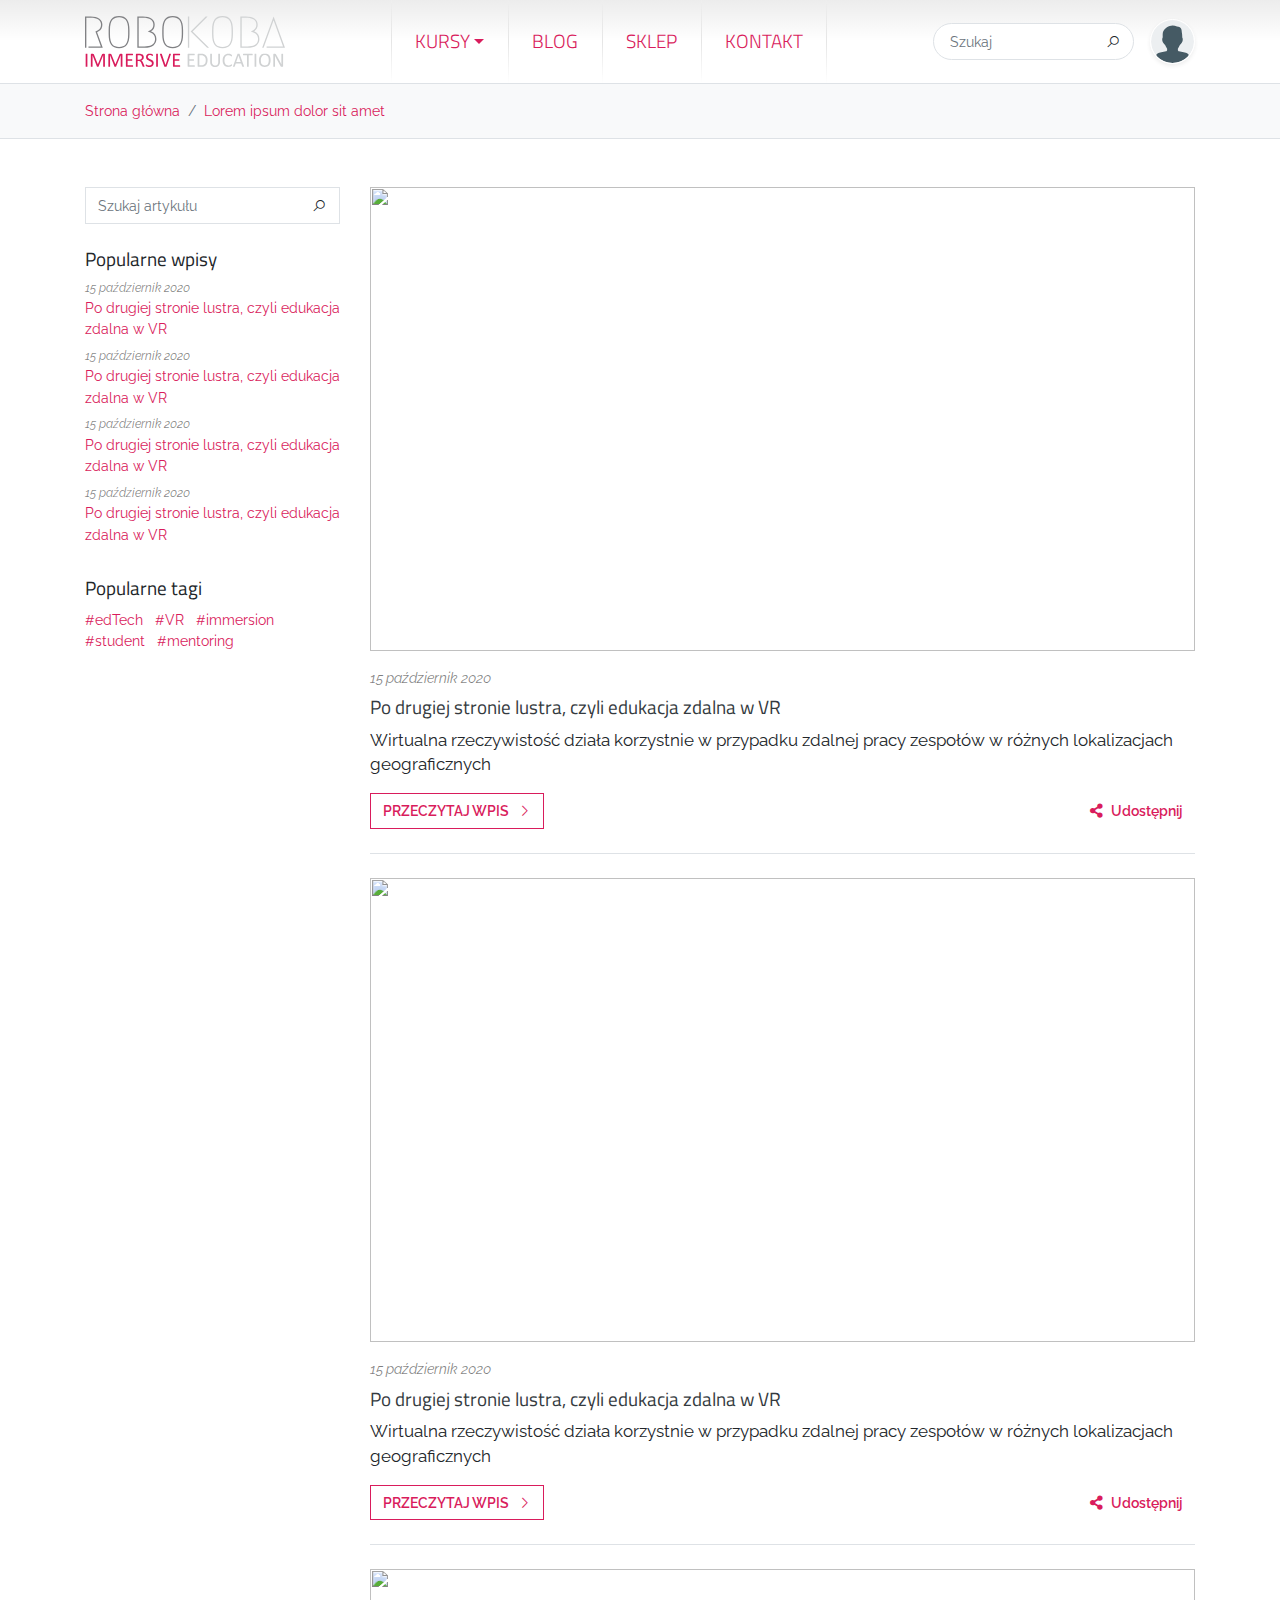
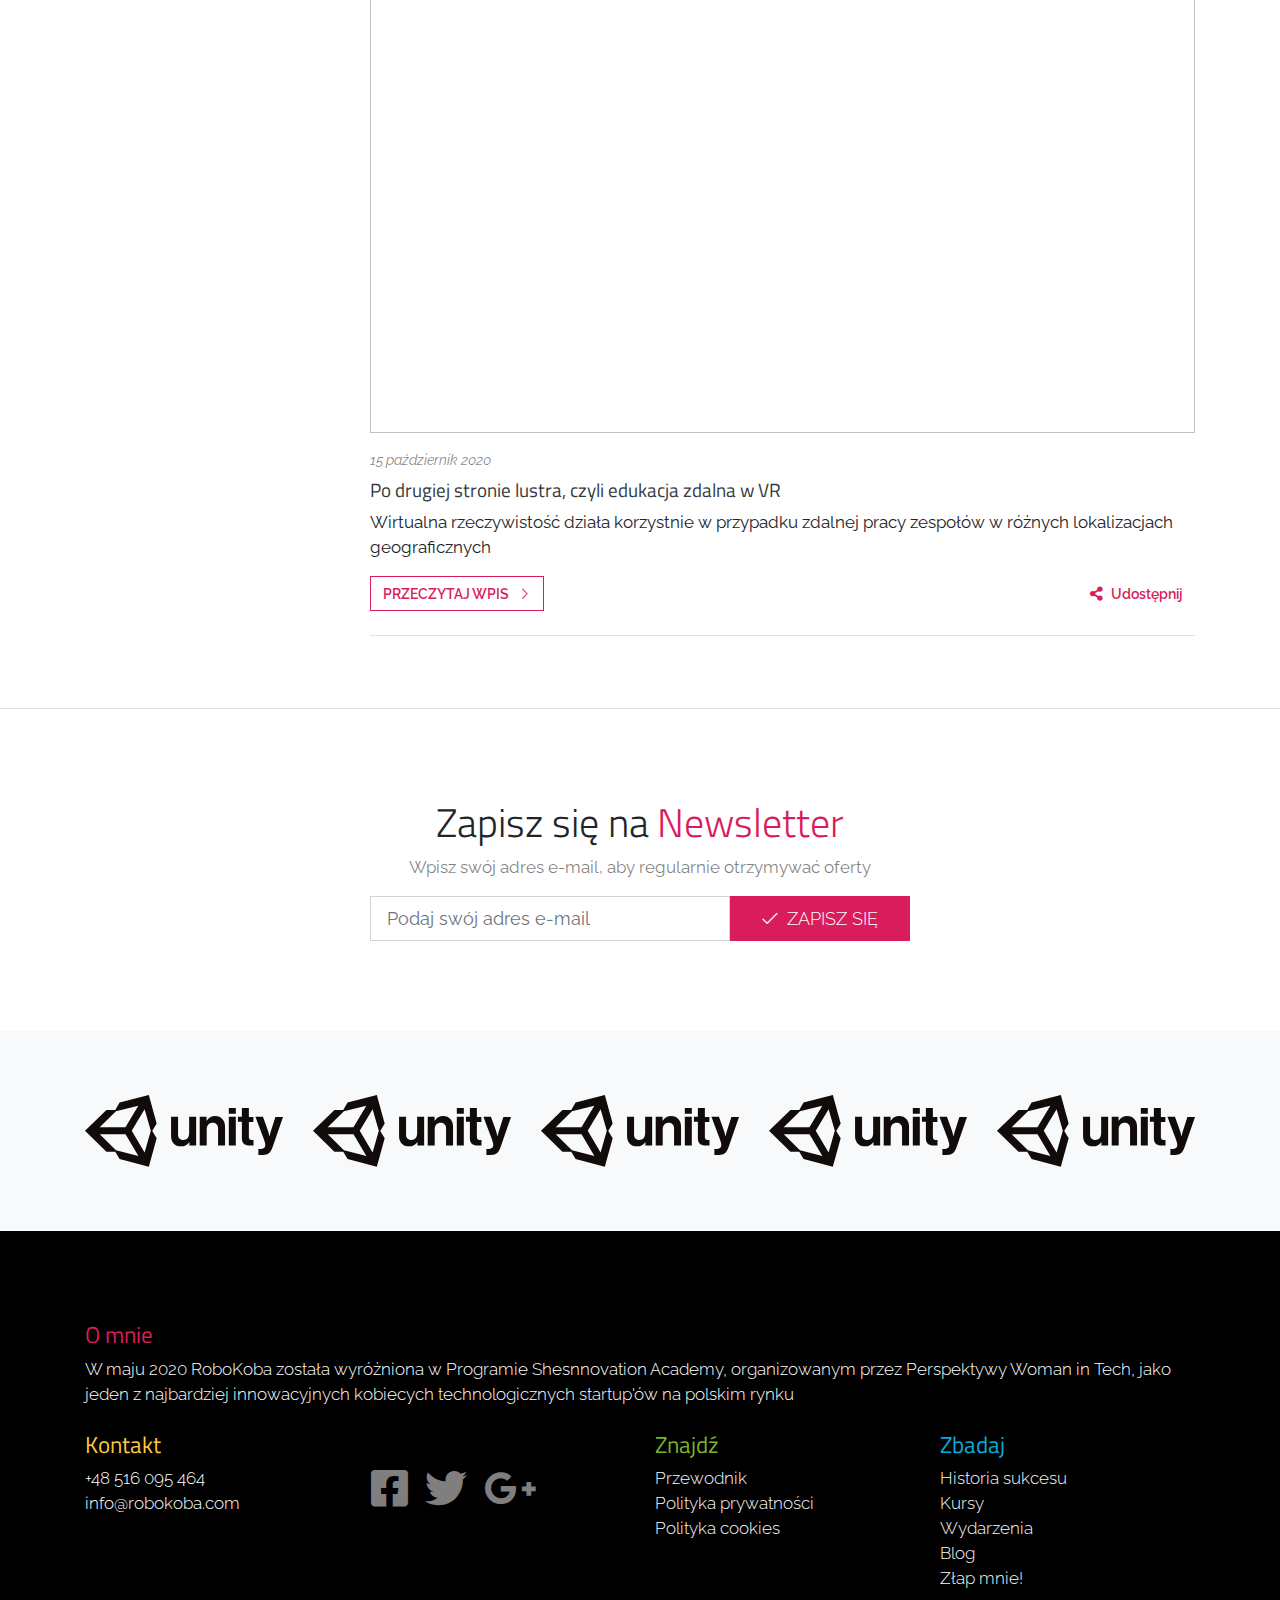
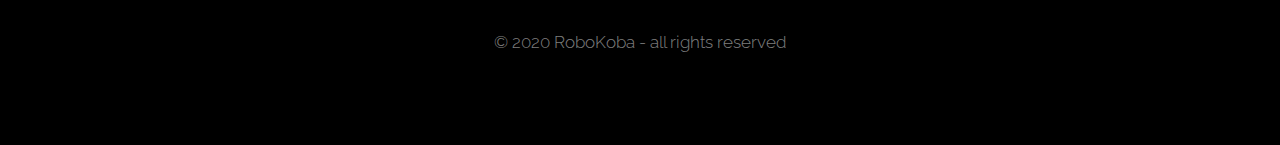
==== commit 3a846921: "Update" ====
--- a/blog.html
+++ b/blog.html
@@ -16,35 +16,35 @@
 <body>
     <div>
         <header>
-            <div class="bg-light py-4" style="box-shadow: inset 0px 10px 20px 0px rgba(0,0,0,.1);">
-                <div class="container">
-                    <div class="row justify-content-between align-items-center flex-nowrap">
-                        <div class="col-auto"><a class="d-block" id="logo" href="index.html"><img class="img-fluid" src="assets/img/logo.svg"></a></div>
-                        <div class="col-auto d-none d-lg-block">
+            <div class="bg-white position-relative border-bottom">
+                <div class="container">
+                    <div class="row justify-content-between align-items-stretch flex-nowrap">
+                        <div class="col-auto d-flex align-items-center py-3"><a class="d-block" id="logo" href="index.html"><img class="img-fluid" src="assets/img/logo.svg"></a></div>
+                        <div class="col-auto d-none d-lg-flex px-0">
                             <ul class="nav">
-                                <li class="nav-item dropdown"><a class="dropdown-toggle nav-link text-uppercase h4 mb-0" data-toggle="dropdown" aria-expanded="false" href="#">Kursy</a>
+                                <li class="nav-item dropdown d-flex align-items-stretch"><a class="dropdown-toggle nav-link text-uppercase text-primary d-flex align-items-center h4 mb-0 font-weight-light px-xl-4" data-toggle="dropdown" aria-expanded="false">Kursy</a>
                                     <div class="dropdown-menu" role="menu"><a class="dropdown-item" role="presentation" href="courses.html">Kursy online</a><a class="dropdown-item" role="presentation" href="events.html">Wydarzenia</a><a class="dropdown-item" role="presentation" href="mentorings.html">Mentoring</a></div>
                                 </li>
-                                <li class="nav-item"><a class="nav-link text-uppercase h4 mb-0" href="blog.html">Blog</a></li>
-                                <li class="nav-item"><a class="nav-link text-uppercase h4 mb-0" href="#">Sklep</a></li>
-                                <li class="nav-item"><a class="nav-link text-uppercase h4 mb-0" href="page.html">Kontakt</a></li>
-                            </ul>
-                        </div>
-                        <div class="col-auto">
+                                <li class="nav-item d-flex align-items-stretch"><a class="nav-link text-uppercase text-primary d-flex align-items-center h4 mb-0 font-weight-light px-xl-4" href="blog.html">Blog</a></li>
+                                <li class="nav-item d-flex align-items-stretch"><a class="nav-link text-uppercase text-primary d-flex align-items-center h4 mb-0 font-weight-light px-xl-4" href="#">Sklep</a></li>
+                                <li class="nav-item d-flex align-items-stretch"><a class="nav-link text-uppercase text-primary d-flex align-items-center h4 mb-0 font-weight-light px-xl-4" href="page.html">Kontakt</a></li>
+                            </ul>
+                        </div>
+                        <div class="col-auto d-flex py-3">
                             <div class="d-flex align-items-center">
                                 <form class="d-none d-lg-flex mr-3">
-                                    <div class="input-group bg-white border rounded"><input class="form-control border-0 bg-transparent" type="text" placeholder="Szukaj">
+                                    <div class="input-group bg-white border rounded-pill"><input class="form-control border-0 bg-transparent px-3 width--160" type="text" placeholder="Szukaj">
                                         <div class="input-group-append"><button class="btn bg-transparent" type="button"><i class="la la-search"></i></button></div>
                                     </div>
-                                </form><a class="btn p-0 ratio width--45 rounded-circle overflow-hidden" role="button" href="login.html"><span><img class="img-fluid" src="assets/img/icon-user-5.svg"></span></a><button class="btn d-lg-none p-0 ml-3" type="button" data-toggle="modal"
-                                    data-target="#modal__menu"><i class="la la-bars" style="font-size: 32px;"></i></button></div>
+                                </form><a class="btn border-white shadow-sm p-0 ratio width--45 rounded-circle overflow-hidden" role="button" href="login.html"><span><img class="img-fluid" src="assets/img/icon-user-5.svg"></span></a><button class="btn text-black-50 d-lg-none p-0 ml-3"
+                                    type="button" data-toggle="modal" data-target="#modal__menu"><i class="la la-bars" style="font-size: 32px;"></i></button></div>
                         </div>
                     </div>
                 </div>
             </div>
         </header>
         <main>
-            <div class="py-3 border-bottom">
+            <div class="bg-light py-3 border-bottom">
                 <div class="container">
                     <ol class="breadcrumb p-0 bg-transparent mb-0">
                         <li class="breadcrumb-item"><a href="index.html"><span>Strona główna</span></a></li>
@@ -64,8 +64,8 @@
                                     <p class="text-black-50 card-text mb-2"><em>15 październik 2020</em></p>
                                     <h4 class="card-title mb-2"><a class="text-dark" href="post.html">Po drugiej stronie lustra, czyli edukacja zdalna w VR</a></h4>
                                     <p class="lead card-text mb-3 font-weight--400">Wirtualna rzeczywistość działa korzystnie w przypadku zdalnej pracy zespołów w różnych lokalizacjach geograficznych</p>
-                                    <div class="d-flex justify-content-between"><a class="btn btn-outline-primary text-uppercase font-weight--600" role="button" href="post.html"><span class="mr-2">PRZECZYTAJ WPIS</span><i class="la la-angle-right"></i></a><a class="btn text-primary d-none d-lg-block font-weight--600"
-                                            role="button" href="post.html"><i class="fas fa-share-alt mr-2"></i><span>Udostępnij</span></a></div>
+                                    <div class="d-flex justify-content-between"><a class="btn btn-outline-primary text-uppercase font-weight--600" role="button" href="post.html"><span class="mr-2">PRZECZYTAJ WPIS</span><i class="la la-angle-right"></i></a><button class="btn text-primary d-none d-lg-block font-weight--600"
+                                            type="button"><i class="fas fa-share-alt mr-2"></i><span>Udostępnij</span></button></div>
                                 </div>
                             </div>
                             <div class="card bg-transparent mb-4 pb-4 border-bottom border-top-0 border-left-0 border-right-0">
@@ -76,8 +76,8 @@
                                     <p class="text-black-50 card-text mb-2"><em>15 październik 2020</em></p>
                                     <h4 class="card-title mb-2"><a class="text-dark" href="post.html">Po drugiej stronie lustra, czyli edukacja zdalna w VR</a></h4>
                                     <p class="lead card-text mb-3 font-weight--400">Wirtualna rzeczywistość działa korzystnie w przypadku zdalnej pracy zespołów w różnych lokalizacjach geograficznych</p>
-                                    <div class="d-flex justify-content-between"><a class="btn btn-outline-primary text-uppercase font-weight--600" role="button" href="post.html"><span class="mr-2">PRZECZYTAJ WPIS</span><i class="la la-angle-right"></i></a><a class="btn text-primary d-none d-lg-block font-weight--600"
-                                            role="button" href="post.html"><i class="fas fa-share-alt mr-2"></i><span>Udostępnij</span></a></div>
+                                    <div class="d-flex justify-content-between"><a class="btn btn-outline-primary text-uppercase font-weight--600" role="button" href="post.html"><span class="mr-2">PRZECZYTAJ WPIS</span><i class="la la-angle-right"></i></a><button class="btn text-primary d-none d-lg-block font-weight--600"
+                                            type="button"><i class="fas fa-share-alt mr-2"></i><span>Udostępnij</span></button></div>
                                 </div>
                             </div>
                             <div class="card bg-transparent mb-4 pb-4 border-bottom border-top-0 border-left-0 border-right-0">
@@ -88,8 +88,8 @@
                                     <p class="text-black-50 card-text mb-2"><em>15 październik 2020</em></p>
                                     <h4 class="card-title mb-2"><a class="text-dark" href="post.html">Po drugiej stronie lustra, czyli edukacja zdalna w VR</a></h4>
                                     <p class="lead card-text mb-3 font-weight--400">Wirtualna rzeczywistość działa korzystnie w przypadku zdalnej pracy zespołów w różnych lokalizacjach geograficznych</p>
-                                    <div class="d-flex justify-content-between"><a class="btn btn-outline-primary text-uppercase font-weight--600" role="button" href="post.html"><span class="mr-2">PRZECZYTAJ WPIS</span><i class="la la-angle-right"></i></a><a class="btn text-primary d-none d-lg-block font-weight--600"
-                                            role="button" href="post.html"><i class="fas fa-share-alt mr-2"></i><span>Udostępnij</span></a></div>
+                                    <div class="d-flex justify-content-between"><a class="btn btn-outline-primary text-uppercase font-weight--600" role="button" href="post.html"><span class="mr-2">PRZECZYTAJ WPIS</span><i class="la la-angle-right"></i></a><button class="btn text-primary d-none d-lg-block font-weight--600"
+                                            type="button"><i class="fas fa-share-alt mr-2"></i><span>Udostępnij</span></button></div>
                                 </div>
                             </div>
                         </div>
@@ -135,7 +135,7 @@
                             <form>
                                 <div class="form-row mx-0">
                                     <div class="col-12 col-md-6 col-xl-8 align-items-stretch px-0"><input class="form-control form-control-lg w-100 text-center text-md-left" type="email" placeholder="Podaj swój adres e-mail"></div>
-                                    <div class="col-12 col-md-6 col-xl-4 px-0"><a class="btn btn-primary btn-block btn-lg text-uppercase font-weight-light mb-0" role="button" href="course.html"><i class="la la-check mr-2"></i><span>Zapisz się</span></a></div>
+                                    <div class="col-12 col-md-6 col-xl-4 px-0"><button class="btn btn-primary btn-block btn-lg text-uppercase font-weight-light mb-0" type="submit"><i class="la la-check mr-2"></i><span>Zapisz się</span></button></div>
                                 </div>
                             </form>
                         </div>
--- a/assets/css/styles.min.css
+++ b/assets/css/styles.min.css
@@ -1 +1 @@
-.flickity-enabled{position:relative}.fancybox-button:focus,.flickity-enabled:focus{outline:0}.flickity-viewport{overflow:hidden;position:relative}.flickity-slider{position:absolute;width:100%;height:100%}.flickity-enabled.is-draggable{-webkit-tap-highlight-color:transparent;-webkit-user-select:none;-moz-user-select:none;-ms-user-select:none;user-select:none}.flickity-enabled.is-draggable .flickity-viewport{cursor:move;cursor:-webkit-grab;cursor:grab}.fancybox-is-grabbing .fancybox-content,.flickity-enabled.is-draggable .flickity-viewport.is-pointer-down{cursor:-webkit-grabbing;cursor:grabbing}.flickity-button{position:absolute;background:hsla(0,0%,100%,.75);border:none;color:#333}.flickity-button:hover{background:#fff;cursor:pointer}.flickity-button:focus{outline:0;box-shadow:0 0 0 5px #19f}.flickity-button:active{opacity:.6}.flickity-button:disabled{opacity:.3;cursor:auto;pointer-events:none}.flickity-button-icon{fill:currentColor}.flickity-prev-next-button{top:50%;width:44px;height:44px;border-radius:50%;transform:translateY(-50%)}.flickity-prev-next-button.previous{left:10px}.flickity-prev-next-button.next{right:10px}.flickity-rtl .flickity-prev-next-button.previous{left:auto;right:10px}.flickity-rtl .flickity-prev-next-button.next{right:auto;left:10px}.flickity-prev-next-button .flickity-button-icon{position:absolute;left:20%;top:20%;width:60%;height:60%}.flickity-page-dots{position:absolute;width:100%;bottom:-25px;padding:0;margin:0;list-style:none;text-align:center;line-height:1}.flickity-rtl .flickity-page-dots{direction:rtl}.flickity-page-dots .dot{display:inline-block;width:10px;height:10px;margin:0 8px;background:#333;border-radius:50%;opacity:.25;cursor:pointer}.flickity-page-dots .dot.is-selected{opacity:1}.fancybox-is-open .fancybox-stage,body.compensate-for-scrollbar{overflow:hidden}.fancybox-active{height:auto}.fancybox-is-hidden{left:-9999px;margin:0;position:absolute!important;top:-9999px;visibility:hidden}.fancybox-container{-webkit-backface-visibility:hidden;height:100%;left:0;outline:0;position:fixed;-webkit-tap-highlight-color:transparent;top:0;-ms-touch-action:manipulation;touch-action:manipulation;transform:translateZ(0);width:100%;z-index:99992}.fancybox-container *{box-sizing:border-box}.fancybox-bg,.fancybox-inner,.fancybox-outer,.fancybox-stage{bottom:0;left:0;position:absolute;right:0;top:0}.fancybox-outer{-webkit-overflow-scrolling:touch;overflow-y:auto}.fancybox-bg{background:#1e1e1e;opacity:0;transition-duration:inherit;transition-property:opacity;transition-timing-function:cubic-bezier(.47,0,.74,.71)}.fancybox-is-open .fancybox-bg{opacity:.9;transition-timing-function:cubic-bezier(.22,.61,.36,1)}.fancybox-caption,.fancybox-infobar,.fancybox-navigation .fancybox-button,.fancybox-toolbar{direction:ltr;opacity:0;position:absolute;transition:opacity .25s,visibility .25s;visibility:hidden;z-index:99997}.fancybox-show-caption .fancybox-caption,.fancybox-show-infobar .fancybox-infobar,.fancybox-show-nav .fancybox-navigation .fancybox-button,.fancybox-show-toolbar .fancybox-toolbar{opacity:1;transition:opacity .25s,visibility;visibility:visible}.fancybox-infobar{color:#ccc;font-size:13px;-webkit-font-smoothing:subpixel-antialiased;height:44px;left:0;line-height:44px;min-width:44px;mix-blend-mode:difference;padding:0 10px;pointer-events:none;top:0;-webkit-touch-callout:none;-webkit-user-select:none;-moz-user-select:none;-ms-user-select:none;user-select:none}.fancybox-toolbar{right:0;top:0}.fancybox-stage{direction:ltr;overflow:visible;transform:translateZ(0);z-index:99994}.fancybox-slide{-webkit-backface-visibility:hidden;display:none;height:100%;left:0;outline:0;overflow:auto;-webkit-overflow-scrolling:touch;padding:44px;position:absolute;text-align:center;top:0;transition-property:transform,opacity;white-space:normal;width:100%;z-index:99994}.fancybox-slide::before{content:'';display:inline-block;font-size:0;height:100%;vertical-align:middle;width:0}.fancybox-is-sliding .fancybox-slide,.fancybox-show-thumbs .fancybox-thumbs,.fancybox-slide--current,.fancybox-slide--next,.fancybox-slide--previous{display:block}.fancybox-slide--image{overflow:hidden;padding:44px 0}.fancybox-button--fsenter svg:nth-child(2),.fancybox-button--fsexit svg:nth-child(1),.fancybox-button--pause svg:nth-child(1),.fancybox-button--play svg:nth-child(2),.fancybox-is-scaling .fancybox-close-small,.fancybox-is-zoomable.fancybox-can-pan .fancybox-close-small,.fancybox-slide--image::before,.flickity--slider.hide--2>.flickity--item+.flickity--item,.flickity--slider.hide--arrows .flickity-prev-next-button,.flickity--slider.hide--nav .flickity-page-dots{display:none}.fancybox-slide--html{padding:6px}.fancybox-content{background:#fff;display:inline-block;margin:0;max-width:100%;overflow:auto;-webkit-overflow-scrolling:touch;padding:44px;position:relative;text-align:left;vertical-align:middle}.fancybox-slide--image .fancybox-content{animation-timing-function:cubic-bezier(.5,0,.14,1);-webkit-backface-visibility:hidden;background:0 0/100% 100% no-repeat;left:0;max-width:none;overflow:visible;padding:0;position:absolute;top:0;-ms-transform-origin:top left;transform-origin:top left;transition-property:transform,opacity;-webkit-user-select:none;-moz-user-select:none;-ms-user-select:none;user-select:none;z-index:99995}.fancybox-can-zoomOut .fancybox-content{cursor:zoom-out}.fancybox-can-zoomIn .fancybox-content{cursor:zoom-in}.fancybox-can-pan .fancybox-content,.fancybox-can-swipe .fancybox-content{cursor:-webkit-grab;cursor:grab}.fancybox-container [data-selectable=true]{cursor:text}.fancybox-image,.fancybox-spaceball{background:0 0;border:0;height:100%;left:0;margin:0;max-height:none;max-width:none;padding:0;position:absolute;top:0;-webkit-user-select:none;-moz-user-select:none;-ms-user-select:none;user-select:none;width:100%}.fancybox-spaceball{z-index:1}.fancybox-slide--iframe .fancybox-content,.fancybox-slide--map .fancybox-content,.fancybox-slide--pdf .fancybox-content,.fancybox-slide--video .fancybox-content{height:100%;overflow:visible;padding:0;width:100%}.bg--black,.fancybox-slide--video .fancybox-content{background:#000}.fancybox-slide--map .fancybox-content{background:#e5e3df}.fancybox-slide--iframe .fancybox-content{background:#fff}.fancybox-iframe,.fancybox-video{background:0 0;border:0;display:block;height:100%;margin:0;overflow:hidden;padding:0;width:100%}.fancybox-iframe{left:0;position:absolute;top:0}.fancybox-error{background:#fff;cursor:default;max-width:400px;padding:40px;width:100%}.fancybox-error p{color:#444;font-size:16px;line-height:20px;margin:0;padding:0}.fancybox-button{background:rgba(30,30,30,.6);border:0;border-radius:0;box-shadow:none;cursor:pointer;display:inline-block;height:44px;margin:0;padding:10px;position:relative;transition:color .2s;vertical-align:top;visibility:inherit;width:44px}.fancybox-button,.fancybox-button:link,.fancybox-button:visited{color:#ccc}.fancybox-button:hover{color:#fff}.fancybox-button.fancybox-focus{outline:dotted 1px}.fancybox-button[disabled],.fancybox-button[disabled]:hover{color:#888;cursor:default;outline:0}.fancybox-button div{height:100%}.fancybox-button svg{display:block;height:100%;overflow:visible;position:relative;width:100%}.fancybox-button svg path{fill:currentColor;stroke-width:0}.fancybox-progress{background:#ff5268;height:2px;left:0;position:absolute;right:0;top:0;-ms-transform:scaleX(0);transform:scaleX(0);-ms-transform-origin:0;transform-origin:0;transition-property:transform;transition-timing-function:linear;z-index:99998}.fancybox-close-small{background:0 0;border:0;border-radius:0;color:#ccc;cursor:pointer;opacity:.8;padding:8px;position:absolute;right:-12px;top:-44px;z-index:401}.fancybox-close-small:hover{color:#fff;opacity:1}.fancybox-slide--html .fancybox-close-small{color:currentColor;padding:10px;right:0;top:0}.fancybox-slide--image.fancybox-is-scaling .fancybox-content{overflow:hidden}.fancybox-navigation .fancybox-button{background-clip:content-box;height:100px;opacity:0;position:absolute;top:calc(50% - 50px);width:70px}.fancybox-navigation .fancybox-button div{padding:7px}.fancybox-navigation .fancybox-button--arrow_left{left:0;left:env(safe-area-inset-left);padding:31px 26px 31px 6px}.fancybox-navigation .fancybox-button--arrow_right{padding:31px 6px 31px 26px;right:0;right:env(safe-area-inset-right)}.fancybox-caption{background:linear-gradient(to top,rgba(0,0,0,.85) 0,rgba(0,0,0,.3) 50%,rgba(0,0,0,.15) 65%,rgba(0,0,0,.075) 75.5%,rgba(0,0,0,.037) 82.85%,rgba(0,0,0,.019) 88%,rgba(0,0,0,0) 100%);bottom:0;color:#eee;font-size:14px;font-weight:400;left:0;line-height:1.5;padding:75px 44px 25px;pointer-events:none;right:0;text-align:center;z-index:99996}.fancybox-caption--separate{margin-top:-50px}.fancybox-caption__body{max-height:50vh;overflow:auto;pointer-events:all}.fancybox-caption a,.fancybox-caption a:link,.fancybox-caption a:visited{color:#ccc;text-decoration:none}.fancybox-caption a:hover{color:#fff;text-decoration:underline}.fancybox-loading{animation:1s linear infinite fancybox-rotate;background:0 0;border:4px solid #888;border-bottom-color:#fff;border-radius:50%;height:50px;left:50%;margin:-25px 0 0 -25px;opacity:.7;padding:0;position:absolute;top:50%;width:50px;z-index:99999}@keyframes fancybox-rotate{100%{transform:rotate(360deg)}}.fancybox-animated{transition-timing-function:cubic-bezier(0,0,.25,1)}.fancybox-fx-slide.fancybox-slide--previous{opacity:0;transform:translate3d(-100%,0,0)}.fancybox-fx-slide.fancybox-slide--next{opacity:0;transform:translate3d(100%,0,0)}.fancybox-fx-slide.fancybox-slide--current{opacity:1;transform:translate3d(0,0,0)}.fancybox-fx-fade.fancybox-slide--next,.fancybox-fx-fade.fancybox-slide--previous{opacity:0;transition-timing-function:cubic-bezier(.19,1,.22,1)}.fancybox-fx-fade.fancybox-slide--current{opacity:1}.fancybox-fx-zoom-in-out.fancybox-slide--previous{opacity:0;transform:scale3d(1.5,1.5,1.5)}.fancybox-fx-zoom-in-out.fancybox-slide--next{opacity:0;transform:scale3d(.5,.5,.5)}.fancybox-fx-zoom-in-out.fancybox-slide--current{opacity:1;transform:scale3d(1,1,1)}.fancybox-fx-rotate.fancybox-slide--previous{opacity:0;-ms-transform:rotate(-360deg);transform:rotate(-360deg)}.fancybox-fx-rotate.fancybox-slide--next{opacity:0;-ms-transform:rotate(360deg);transform:rotate(360deg)}.fancybox-fx-rotate.fancybox-slide--current{opacity:1;-ms-transform:rotate(0);transform:rotate(0)}.fancybox-fx-circular.fancybox-slide--previous{opacity:0;transform:scale3d(0,0,0) translate3d(-100%,0,0)}.fancybox-fx-circular.fancybox-slide--next{opacity:0;transform:scale3d(0,0,0) translate3d(100%,0,0)}.fancybox-fx-circular.fancybox-slide--current{opacity:1;transform:scale3d(1,1,1) translate3d(0,0,0)}.fancybox-fx-tube.fancybox-slide--previous{transform:translate3d(-100%,0,0) scale(.1) skew(-10deg)}.fancybox-fx-tube.fancybox-slide--next{transform:translate3d(100%,0,0) scale(.1) skew(10deg)}.fancybox-fx-tube.fancybox-slide--current{transform:translate3d(0,0,0) scale(1)}@media all and (max-height:576px){.fancybox-slide{padding-left:6px;padding-right:6px}.fancybox-slide--image{padding:6px 0}.fancybox-close-small{right:-6px}.fancybox-slide--image .fancybox-close-small{background:#4e4e4e;color:#f2f4f6;height:36px;opacity:1;padding:6px;right:0;top:0;width:36px}.fancybox-caption{padding-left:12px;padding-right:12px}}.fancybox-share{background:#f4f4f4;border-radius:3px;max-width:90%;padding:30px;text-align:center}.fancybox-share h1{color:#222;font-size:35px;font-weight:700;margin:0 0 20px}.fancybox-share p{margin:0;padding:0}.fancybox-share__button{border:0;border-radius:3px;display:inline-block;font-size:14px;font-weight:700;line-height:40px;margin:0 5px 10px;min-width:130px;padding:0 15px;text-decoration:none;transition:.2s;-webkit-user-select:none;-moz-user-select:none;-ms-user-select:none;user-select:none;white-space:nowrap}.btn-outline-primary:hover,.btn-primary,.fancybox-share__button:link,.fancybox-share__button:visited{color:#fff}.fancybox-share__button:hover{text-decoration:none}.fancybox-share__button--fb{background:#3b5998}.fancybox-share__button--fb:hover{background:#344e86}.fancybox-share__button--pt{background:#bd081d}.fancybox-share__button--pt:hover{background:#aa0719}.fancybox-share__button--tw{background:#1da1f2}.fancybox-share__button--tw:hover{background:#0d95e8}.fancybox-share__button svg{height:25px;margin-right:7px;position:relative;top:-1px;vertical-align:middle;width:25px}.fancybox-share__button svg path{fill:#fff}.fancybox-share__input{background:0 0;border:0;border-bottom:1px solid #d7d7d7;border-radius:0;color:#5d5b5b;font-size:14px;margin:10px 0 0;outline:0;padding:10px 15px;width:100%}.fancybox-thumbs{background:#ddd;bottom:0;display:none;margin:0;-webkit-overflow-scrolling:touch;-ms-overflow-style:-ms-autohiding-scrollbar;padding:2px 2px 4px;position:absolute;right:0;-webkit-tap-highlight-color:transparent;top:0;width:212px;z-index:99995}.fancybox-thumbs-x{overflow-x:auto;overflow-y:hidden}.fancybox-show-thumbs .fancybox-inner{right:212px}.fancybox-thumbs__list{font-size:0;height:100%;list-style:none;margin:0;overflow-x:hidden;overflow-y:auto;padding:0;position:relative;white-space:nowrap;width:100%}.fancybox-thumbs-x .fancybox-thumbs__list{overflow:hidden}.fancybox-thumbs-y .fancybox-thumbs__list::-webkit-scrollbar{width:7px}.fancybox-thumbs-y .fancybox-thumbs__list::-webkit-scrollbar-track{background:#fff;border-radius:10px;box-shadow:inset 0 0 6px rgba(0,0,0,.3)}.fancybox-thumbs-y .fancybox-thumbs__list::-webkit-scrollbar-thumb{background:#2a2a2a;border-radius:10px}.fancybox-thumbs__list a{-webkit-backface-visibility:hidden;backface-visibility:hidden;background-color:rgba(0,0,0,.1);background-position:center center;background-repeat:no-repeat;background-size:cover;cursor:pointer;float:left;height:75px;margin:2px;max-height:calc(100% - 8px);max-width:calc(50% - 4px);outline:0;overflow:hidden;padding:0;position:relative;-webkit-tap-highlight-color:transparent;width:100px}.fancybox-thumbs__list a::before{border:6px solid #ff5268;bottom:0;content:'';left:0;opacity:0;position:absolute;right:0;top:0;transition:.2s cubic-bezier(.25,.46,.45,.94);z-index:99991}.fancybox-thumbs__list a:focus::before{opacity:.5}.fancybox-thumbs__list a.fancybox-thumbs-active::before{opacity:1}@media all and (max-width:576px){.fancybox-thumbs{width:110px}.fancybox-show-thumbs .fancybox-inner{right:110px}.fancybox-thumbs__list a{max-width:calc(100% - 10px)}}.flickity-viewport{width:100%;height:100%}.flickity--slider.arrows--white .flickity-prev-next-button{border-radius:0;background:0 0}.flickity--slider.arrows--white .flickity-prev-next-button svg *{fill:#fff}.ratio{display:block;position:relative;width:100%}.ratio:after{content:"";display:block;padding-bottom:100%}.ratio>*{position:absolute;width:100%;height:100%;display:flex;justify-content:center;align-items:center}.ratio>*>* .svg,.ratio>*>* iframe,.ratio>*>img{position:absolute;width:100%;height:100%;left:0;top:0;object-fit:cover}.ratio.ratio-3-1:after{padding-bottom:calc(100% * 1 / 3)}.ratio.ratio-5-2:after{padding-bottom:calc(100% * 2 / 5)}.ratio.ratio-2-1:after{padding-bottom:calc(100% * 1 / 2)}.ratio.ratio-16-9:after{padding-bottom:calc(100% * 9 / 16)}.ratio.ratio-3-2:after{padding-bottom:calc(100% * 2 / 3)}.ratio.ratio-4-3:after{padding-bottom:calc(100% * 3 / 4)}.ratio.ratio-5-4:after{padding-bottom:calc(100% * 4 / 5)}.ratio.ratio-1-1:after{padding-bottom:calc(100% * 1 / 1)}.ratio.ratio-4-5:after{padding-bottom:calc(100% * 5 / 4)}.ratio.ratio-3-4:after{padding-bottom:calc(100% * 4 / 3)}.ratio.ratio-2-3:after{padding-bottom:calc(100% * 3 / 2)}.ratio.ratio-1-2:after{padding-bottom:calc(100% * 2 / 1)}@media (min-width:768px){.ratio-md{display:block;position:relative;width:100%}.ratio-md:after{content:"";display:block;padding-bottom:100%}.ratio-md>*{position:absolute;width:100%;height:100%;display:flex;justify-content:center;align-items:center}.ratio-md>*>* .svg,.ratio-md>*>* iframe,.ratio-md>*>img{position:absolute;width:100%;height:100%;left:0;top:0;object-fit:cover}.ratio-md.ratio-md-3-1:after,.ratio-sm.ratio-md-3-1:after,.ratio.ratio-md-3-1:after{padding-bottom:calc(100% * 1 / 3)}.ratio-md.ratio-md-5-2:after,.ratio-sm.ratio-md-5-2:after,.ratio.ratio-md-5-2:after{padding-bottom:calc(100% * 2 / 5)}.ratio-md.ratio-md-2-1:after,.ratio-sm.ratio-md-2-1:after,.ratio.ratio-md-2-1:after{padding-bottom:calc(100% * 1 / 2)}.ratio-md.ratio-md-16-9:after,.ratio-sm.ratio-md-16-9:after,.ratio.ratio-md-16-9:after{padding-bottom:calc(100% * 9 / 16)}.ratio-md.ratio-md-3-2:after,.ratio-sm.ratio-md-3-2:after,.ratio.ratio-md-3-2:after{padding-bottom:calc(100% * 2 / 3)}.ratio-md.ratio-md-4-3:after,.ratio-sm.ratio-md-4-3:after,.ratio.ratio-md-4-3:after{padding-bottom:calc(100% * 3 / 4)}.ratio-md.ratio-md-5-4:after,.ratio-sm.ratio-md-5-4:after,.ratio.ratio-md-5-4:after{padding-bottom:calc(100% * 4 / 5)}.ratio-md.ratio-md-1-1:after,.ratio-sm.ratio-md-1-1:after,.ratio.ratio-md-1-1:after{padding-bottom:calc(100% * 1 / 1)}.ratio-md.ratio-md-4-5:after,.ratio-sm.ratio-md-4-5:after,.ratio.ratio-md-4-5:after{padding-bottom:calc(100% * 5 / 4)}.ratio-md.ratio-md-3-4:after,.ratio-sm.ratio-md-3-4:after,.ratio.ratio-md-3-4:after{padding-bottom:calc(100% * 4 / 3)}.ratio-md.ratio-md-2-3:after,.ratio-sm.ratio-md-2-3:after,.ratio.ratio-md-2-3:after{padding-bottom:calc(100% * 3 / 2)}.ratio-md.ratio-md-1-2:after,.ratio-sm.ratio-md-1-2:after,.ratio.ratio-md-1-2:after{padding-bottom:calc(100% * 2 / 1)}}@media (min-width:992px){.ratio-lg{display:block;position:relative;width:100%}.ratio-lg:after{content:"";display:block;padding-bottom:100%}.ratio-lg>*{position:absolute;width:100%;height:100%;display:flex;justify-content:center;align-items:center}.ratio-lg>*>* .svg,.ratio-lg>*>* iframe,.ratio-lg>*>img{position:absolute;width:100%;height:100%;left:0;top:0;object-fit:cover}.ratio-lg.ratio-lg-3-1:after,.ratio-md.ratio-lg-3-1:after,.ratio-sm.ratio-lg-3-1:after,.ratio.ratio-lg-3-1:after{padding-bottom:calc(100% * 1 / 3)}.ratio-lg.ratio-lg-5-2:after,.ratio-md.ratio-lg-5-2:after,.ratio-sm.ratio-lg-5-2:after,.ratio.ratio-lg-5-2:after{padding-bottom:calc(100% * 2 / 5)}.ratio-lg.ratio-lg-2-1:after,.ratio-md.ratio-lg-2-1:after,.ratio-sm.ratio-lg-2-1:after,.ratio.ratio-lg-2-1:after{padding-bottom:calc(100% * 1 / 2)}.ratio-lg.ratio-lg-16-9:after,.ratio-md.ratio-lg-16-9:after,.ratio-sm.ratio-lg-16-9:after,.ratio.ratio-lg-16-9:after{padding-bottom:calc(100% * 9 / 16)}.ratio-lg.ratio-lg-3-2:after,.ratio-md.ratio-lg-3-2:after,.ratio-sm.ratio-lg-3-2:after,.ratio.ratio-lg-3-2:after{padding-bottom:calc(100% * 2 / 3)}.ratio-lg.ratio-lg-4-3:after,.ratio-md.ratio-lg-4-3:after,.ratio-sm.ratio-lg-4-3:after,.ratio.ratio-lg-4-3:after{padding-bottom:calc(100% * 3 / 4)}.ratio-lg.ratio-lg-5-4:after,.ratio-md.ratio-lg-5-4:after,.ratio-sm.ratio-lg-5-4:after,.ratio.ratio-lg-5-4:after{padding-bottom:calc(100% * 4 / 5)}.ratio-lg.ratio-lg-1-1:after,.ratio-md.ratio-lg-1-1:after,.ratio-sm.ratio-lg-1-1:after,.ratio.ratio-lg-1-1:after{padding-bottom:calc(100% * 1 / 1)}.ratio-lg.ratio-lg-4-5:after,.ratio-md.ratio-lg-4-5:after,.ratio-sm.ratio-lg-4-5:after,.ratio.ratio-lg-4-5:after{padding-bottom:calc(100% * 5 / 4)}.ratio-lg.ratio-lg-3-4:after,.ratio-md.ratio-lg-3-4:after,.ratio-sm.ratio-lg-3-4:after,.ratio.ratio-lg-3-4:after{padding-bottom:calc(100% * 4 / 3)}.ratio-lg.ratio-lg-2-3:after,.ratio-md.ratio-lg-2-3:after,.ratio-sm.ratio-lg-2-3:after,.ratio.ratio-lg-2-3:after{padding-bottom:calc(100% * 3 / 2)}.ratio-lg.ratio-lg-1-2:after,.ratio-md.ratio-lg-1-2:after,.ratio-sm.ratio-lg-1-2:after,.ratio.ratio-lg-1-2:after{padding-bottom:calc(100% * 2 / 1)}}@media screen and (min-width:1200px){.ratio-xl{display:block;position:relative;width:100%}.ratio-xl:after{content:"";display:block;padding-bottom:100%}.ratio-xl>*{position:absolute;width:100%;height:100%;display:flex;justify-content:center;align-items:center}.ratio-xl>*>* .svg,.ratio-xl>*>* iframe,.ratio-xl>*>img{position:absolute;width:100%;height:100%;left:0;top:0;object-fit:cover}.ratio-lg.ratio-xl-3-1:after,.ratio-md.ratio-xl-3-1:after,.ratio-sm.ratio-xl-3-1:after,.ratio-xl.ratio-xl-3-1:after,.ratio.ratio-xl-3-1:after{padding-bottom:calc(100% * 1 / 3)}.ratio-lg.ratio-xl-5-2:after,.ratio-md.ratio-xl-5-2:after,.ratio-sm.ratio-xl-5-2:after,.ratio-xl.ratio-xl-5-2:after,.ratio.ratio-xl-5-2:after{padding-bottom:calc(100% * 2 / 5)}.ratio-lg.ratio-xl-2-1:after,.ratio-md.ratio-xl-2-1:after,.ratio-sm.ratio-xl-2-1:after,.ratio-xl.ratio-xl-2-1:after,.ratio.ratio-xl-2-1:after{padding-bottom:calc(100% * 1 / 2)}.ratio-lg.ratio-xl-16-9:after,.ratio-md.ratio-xl-16-9:after,.ratio-sm.ratio-xl-16-9:after,.ratio-xl.ratio-xl-16-9:after,.ratio.ratio-xl-16-9:after{padding-bottom:calc(100% * 9 / 16)}.ratio-lg.ratio-xl-3-2:after,.ratio-md.ratio-xl-3-2:after,.ratio-sm.ratio-xl-3-2:after,.ratio-xl.ratio-xl-3-2:after,.ratio.ratio-xl-3-2:after{padding-bottom:calc(100% * 2 / 3)}.ratio-lg.ratio-xl-4-3:after,.ratio-md.ratio-xl-4-3:after,.ratio-sm.ratio-xl-4-3:after,.ratio-xl.ratio-xl-4-3:after,.ratio.ratio-xl-4-3:after{padding-bottom:calc(100% * 3 / 4)}.ratio-lg.ratio-xl-5-4:after,.ratio-md.ratio-xl-5-4:after,.ratio-sm.ratio-xl-5-4:after,.ratio-xl.ratio-xl-5-4:after,.ratio.ratio-xl-5-4:after{padding-bottom:calc(100% * 4 / 5)}.ratio-lg.ratio-xl-1-1:after,.ratio-md.ratio-xl-1-1:after,.ratio-sm.ratio-xl-1-1:after,.ratio-xl.ratio-xl-1-1:after,.ratio.ratio-xl-1-1:after{padding-bottom:calc(100% * 1 / 1)}.ratio-lg.ratio-xl-4-5:after,.ratio-md.ratio-xl-4-5:after,.ratio-sm.ratio-xl-4-5:after,.ratio-xl.ratio-xl-4-5:after,.ratio.ratio-xl-4-5:after{padding-bottom:calc(100% * 5 / 4)}.ratio-lg.ratio-xl-3-4:after,.ratio-md.ratio-xl-3-4:after,.ratio-sm.ratio-xl-3-4:after,.ratio-xl.ratio-xl-3-4:after,.ratio.ratio-xl-3-4:after{padding-bottom:calc(100% * 4 / 3)}.ratio-lg.ratio-xl-2-3:after,.ratio-md.ratio-xl-2-3:after,.ratio-sm.ratio-xl-2-3:after,.ratio-xl.ratio-xl-2-3:after,.ratio.ratio-xl-2-3:after{padding-bottom:calc(100% * 3 / 2)}.ratio-lg.ratio-xl-1-2:after,.ratio-md.ratio-xl-1-2:after,.ratio-sm.ratio-xl-1-2:after,.ratio-xl.ratio-xl-1-2:after,.ratio.ratio-xl-1-2:after{padding-bottom:calc(100% * 2 / 1)}}.font-weight--100{font-weight:100}.font-weight--200{font-weight:200}.font-weight--300{font-weight:300}.font-weight--400{font-weight:400}.font-weight--500{font-weight:500}.font-weight--600{font-weight:600}.font-weight--700{font-weight:700}.font-weight--800{font-weight:800}.font-weight--900{font-weight:900}.opacity--0{opacity:0}.opacity--1{opacity:.01}.opacity--2{opacity:.02}.opacity--3{opacity:.03}.opacity--4{opacity:.04}.opacity--5{opacity:.05}.opacity--6{opacity:.06}.opacity--7{opacity:.07}.opacity--8{opacity:.08}.opacity--9{opacity:.09}.opacity--10{opacity:.1}.opacity--11{opacity:.11}.opacity--12{opacity:.12}.opacity--13{opacity:.13}.opacity--14{opacity:.14}.opacity--15{opacity:.15}.opacity--16{opacity:.16}.opacity--17{opacity:.17}.opacity--18{opacity:.18}.opacity--19{opacity:.19}.opacity--20{opacity:.2}.opacity--21{opacity:.21}.opacity--22{opacity:.22}.opacity--23{opacity:.23}.opacity--24{opacity:.24}.opacity--25{opacity:.25}.opacity--26{opacity:.26}.opacity--27{opacity:.27}.opacity--28{opacity:.28}.opacity--29{opacity:.29}.opacity--30{opacity:.3}.opacity--31{opacity:.31}.opacity--32{opacity:.32}.opacity--33{opacity:.33}.opacity--34{opacity:.34}.opacity--35{opacity:.35}.opacity--36{opacity:.36}.opacity--37{opacity:.37}.opacity--38{opacity:.38}.opacity--39{opacity:.39}.opacity--40{opacity:.4}.opacity--41{opacity:.41}.opacity--42{opacity:.42}.opacity--43{opacity:.43}.opacity--44{opacity:.44}.opacity--45{opacity:.45}.opacity--46{opacity:.46}.opacity--47{opacity:.47}.opacity--48{opacity:.48}.opacity--49{opacity:.49}.opacity--50{opacity:.5}.opacity--51{opacity:.51}.opacity--52{opacity:.52}.opacity--53{opacity:.53}.opacity--54{opacity:.54}.opacity--55{opacity:.55}.opacity--56{opacity:.56}.opacity--57{opacity:.57}.opacity--58{opacity:.58}.opacity--59{opacity:.59}.opacity--60{opacity:.6}.opacity--61{opacity:.61}.opacity--62{opacity:.62}.opacity--63{opacity:.63}.opacity--64{opacity:.64}.opacity--65{opacity:.65}.opacity--66{opacity:.66}.opacity--67{opacity:.67}.opacity--68{opacity:.68}.opacity--69{opacity:.69}.opacity--70{opacity:.7}.opacity--71{opacity:.71}.opacity--72{opacity:.72}.opacity--73{opacity:.73}.opacity--74{opacity:.74}.opacity--75{opacity:.75}.opacity--76{opacity:.76}.opacity--77{opacity:.77}.opacity--78{opacity:.78}.opacity--79{opacity:.79}.opacity--80{opacity:.8}.opacity--81{opacity:.81}.opacity--82{opacity:.82}.opacity--83{opacity:.83}.opacity--84{opacity:.84}.opacity--85{opacity:.85}.opacity--86{opacity:.86}.opacity--87{opacity:.87}.opacity--88{opacity:.88}.opacity--89{opacity:.89}.opacity--90{opacity:.9}.opacity--91{opacity:.91}.opacity--92{opacity:.92}.opacity--93{opacity:.93}.opacity--94{opacity:.94}.opacity--95{opacity:.95}.opacity--96{opacity:.96}.opacity--97{opacity:.97}.opacity--98{opacity:.98}.opacity--99{opacity:.99}.opacity--100{opacity:1}.min--width--0{min-width:0!important}.min--height--0{min-height:0!important}.width--0{width:0!important}.height--0{height:0}.max--width--0{max-width:0!important}.max--width--0.svg{display:block;width:100%}.max--height--0{max-height:0!important}.max--height--0.svg{display:block;height:100%}.p--0,.pl--0,.px--0{padding-left:0}.p--0,.pr--0,.px--0{padding-right:0}.p--0,.pt--0,.py--0{padding-top:0}.p--0,.pb--0,.py--0{padding-bottom:0}.m--0,.ml--0,.mx--0{margin-left:0}.m--0,.mr--0,.mx--0{margin-right:0}.m--0,.mt--0,.my--0{margin-top:0}.m--0,.mb--0,.my--0{margin-bottom:0}.top--0{top:0}.right--0{right:0}.bottom--0{bottom:0}.left--0{left:0}.min--width--1{min-width:1px!important}.min--height--1{min-height:1px!important}.width--1{width:1px!important}.height--1{height:1px}.max--width--1{max-width:1px!important}.max--width--1.svg{display:block;width:100%}.max--height--1{max-height:1px!important}.max--height--1.svg{display:block;height:100%}.p--1,.pl--1,.px--1{padding-left:1px}.p--1,.pr--1,.px--1{padding-right:1px}.p--1,.pt--1,.py--1{padding-top:1px}.p--1,.pb--1,.py--1{padding-bottom:1px}.m--1,.ml--1,.mx--1{margin-left:1px}.m--1,.mr--1,.mx--1{margin-right:1px}.m--1,.mt--1,.my--1{margin-top:1px}.m--1,.mb--1,.my--1{margin-bottom:1px}.top--1{top:1px}.right--1{right:1px}.bottom--1{bottom:1px}.left--1{left:1px}.min--width--2{min-width:2px!important}.min--height--2{min-height:2px!important}.width--2{width:2px!important}.height--2{height:2px}.max--width--2{max-width:2px!important}.max--width--2.svg{display:block;width:100%}.max--height--2{max-height:2px!important}.max--height--2.svg{display:block;height:100%}.p--2,.pl--2,.px--2{padding-left:2px}.p--2,.pr--2,.px--2{padding-right:2px}.p--2,.pt--2,.py--2{padding-top:2px}.p--2,.pb--2,.py--2{padding-bottom:2px}.m--2,.ml--2,.mx--2{margin-left:2px}.m--2,.mr--2,.mx--2{margin-right:2px}.m--2,.mt--2,.my--2{margin-top:2px}.m--2,.mb--2,.my--2{margin-bottom:2px}.top--2{top:2px}.right--2{right:2px}.bottom--2{bottom:2px}.left--2{left:2px}.min--width--3{min-width:3px!important}.min--height--3{min-height:3px!important}.width--3{width:3px!important}.height--3{height:3px}.max--width--3{max-width:3px!important}.max--width--3.svg{display:block;width:100%}.max--height--3{max-height:3px!important}.max--height--3.svg{display:block;height:100%}.p--3,.pl--3,.px--3{padding-left:3px}.p--3,.pr--3,.px--3{padding-right:3px}.p--3,.pt--3,.py--3{padding-top:3px}.p--3,.pb--3,.py--3{padding-bottom:3px}.m--3,.ml--3,.mx--3{margin-left:3px}.m--3,.mr--3,.mx--3{margin-right:3px}.m--3,.mt--3,.my--3{margin-top:3px}.m--3,.mb--3,.my--3{margin-bottom:3px}.top--3{top:3px}.right--3{right:3px}.bottom--3{bottom:3px}.left--3{left:3px}.min--width--4{min-width:4px!important}.min--height--4{min-height:4px!important}.width--4{width:4px!important}.height--4{height:4px}.max--width--4{max-width:4px!important}.max--width--4.svg{display:block;width:100%}.max--height--4{max-height:4px!important}.max--height--4.svg{display:block;height:100%}.p--4,.pl--4,.px--4{padding-left:4px}.p--4,.pr--4,.px--4{padding-right:4px}.p--4,.pt--4,.py--4{padding-top:4px}.p--4,.pb--4,.py--4{padding-bottom:4px}.m--4,.ml--4,.mx--4{margin-left:4px}.m--4,.mr--4,.mx--4{margin-right:4px}.m--4,.mt--4,.my--4{margin-top:4px}.m--4,.mb--4,.my--4{margin-bottom:4px}.top--4{top:4px}.right--4{right:4px}.bottom--4{bottom:4px}.left--4{left:4px}.min--width--5{min-width:5px!important}.min--height--5{min-height:5px!important}.width--5{width:5px!important}.height--5{height:5px}.max--width--5{max-width:5px!important}.max--width--5.svg{display:block;width:100%}.max--height--5{max-height:5px!important}.max--height--5.svg{display:block;height:100%}.p--5,.pl--5,.px--5{padding-left:5px}.p--5,.pr--5,.px--5{padding-right:5px}.p--5,.pt--5,.py--5{padding-top:5px}.p--5,.pb--5,.py--5{padding-bottom:5px}.m--5,.ml--5,.mx--5{margin-left:5px}.m--5,.mr--5,.mx--5{margin-right:5px}.m--5,.mt--5,.my--5{margin-top:5px}.m--5,.mb--5,.my--5{margin-bottom:5px}.top--5{top:5px}.right--5{right:5px}.bottom--5{bottom:5px}.left--5{left:5px}.min--width--6{min-width:6px!important}.min--height--6{min-height:6px!important}.width--6{width:6px!important}.height--6{height:6px}.max--width--6{max-width:6px!important}.max--width--6.svg{display:block;width:100%}.max--height--6{max-height:6px!important}.max--height--6.svg{display:block;height:100%}.p--6,.pl--6,.px--6{padding-left:6px}.p--6,.pr--6,.px--6{padding-right:6px}.p--6,.pt--6,.py--6{padding-top:6px}.p--6,.pb--6,.py--6{padding-bottom:6px}.m--6,.ml--6,.mx--6{margin-left:6px}.m--6,.mr--6,.mx--6{margin-right:6px}.m--6,.mt--6,.my--6{margin-top:6px}.m--6,.mb--6,.my--6{margin-bottom:6px}.top--6{top:6px}.right--6{right:6px}.bottom--6{bottom:6px}.left--6{left:6px}.min--width--7{min-width:7px!important}.min--height--7{min-height:7px!important}.width--7{width:7px!important}.height--7{height:7px}.max--width--7{max-width:7px!important}.max--width--7.svg{display:block;width:100%}.max--height--7{max-height:7px!important}.max--height--7.svg{display:block;height:100%}.p--7,.pl--7,.px--7{padding-left:7px}.p--7,.pr--7,.px--7{padding-right:7px}.p--7,.pt--7,.py--7{padding-top:7px}.p--7,.pb--7,.py--7{padding-bottom:7px}.m--7,.ml--7,.mx--7{margin-left:7px}.m--7,.mr--7,.mx--7{margin-right:7px}.m--7,.mt--7,.my--7{margin-top:7px}.m--7,.mb--7,.my--7{margin-bottom:7px}.top--7{top:7px}.right--7{right:7px}.bottom--7{bottom:7px}.left--7{left:7px}.min--width--8{min-width:8px!important}.min--height--8{min-height:8px!important}.width--8{width:8px!important}.height--8{height:8px}.max--width--8{max-width:8px!important}.max--width--8.svg{display:block;width:100%}.max--height--8{max-height:8px!important}.max--height--8.svg{display:block;height:100%}.p--8,.pl--8,.px--8{padding-left:8px}.p--8,.pr--8,.px--8{padding-right:8px}.p--8,.pt--8,.py--8{padding-top:8px}.p--8,.pb--8,.py--8{padding-bottom:8px}.m--8,.ml--8,.mx--8{margin-left:8px}.m--8,.mr--8,.mx--8{margin-right:8px}.m--8,.mt--8,.my--8{margin-top:8px}.m--8,.mb--8,.my--8{margin-bottom:8px}.top--8{top:8px}.right--8{right:8px}.bottom--8{bottom:8px}.left--8{left:8px}.min--width--9{min-width:9px!important}.min--height--9{min-height:9px!important}.width--9{width:9px!important}.height--9{height:9px}.max--width--9{max-width:9px!important}.max--width--9.svg{display:block;width:100%}.max--height--9{max-height:9px!important}.max--height--9.svg{display:block;height:100%}.p--9,.pl--9,.px--9{padding-left:9px}.p--9,.pr--9,.px--9{padding-right:9px}.p--9,.pt--9,.py--9{padding-top:9px}.p--9,.pb--9,.py--9{padding-bottom:9px}.m--9,.ml--9,.mx--9{margin-left:9px}.m--9,.mr--9,.mx--9{margin-right:9px}.m--9,.mt--9,.my--9{margin-top:9px}.m--9,.mb--9,.my--9{margin-bottom:9px}.top--9{top:9px}.right--9{right:9px}.bottom--9{bottom:9px}.left--9{left:9px}.min--width--10{min-width:10px!important}.min--height--10{min-height:10px!important}.width--10{width:10px!important}.height--10{height:10px}.max--width--10{max-width:10px!important}.max--width--10.svg{display:block;width:100%}.max--height--10{max-height:10px!important}.max--height--10.svg{display:block;height:100%}.p--10,.pl--10,.px--10{padding-left:10px}.p--10,.pr--10,.px--10{padding-right:10px}.p--10,.pt--10,.py--10{padding-top:10px}.p--10,.pb--10,.py--10{padding-bottom:10px}.m--10,.ml--10,.mx--10{margin-left:10px}.m--10,.mr--10,.mx--10{margin-right:10px}.m--10,.mt--10,.my--10{margin-top:10px}.m--10,.mb--10,.my--10{margin-bottom:10px}.top--10{top:10px}.right--10{right:10px}.bottom--10{bottom:10px}.left--10{left:10px}.min--width--11{min-width:11px!important}.min--height--11{min-height:11px!important}.width--11{width:11px!important}.height--11{height:11px}.max--width--11{max-width:11px!important}.max--width--11.svg{display:block;width:100%}.max--height--11{max-height:11px!important}.max--height--11.svg{display:block;height:100%}.p--11,.pl--11,.px--11{padding-left:11px}.p--11,.pr--11,.px--11{padding-right:11px}.p--11,.pt--11,.py--11{padding-top:11px}.p--11,.pb--11,.py--11{padding-bottom:11px}.m--11,.ml--11,.mx--11{margin-left:11px}.m--11,.mr--11,.mx--11{margin-right:11px}.m--11,.mt--11,.my--11{margin-top:11px}.m--11,.mb--11,.my--11{margin-bottom:11px}.top--11{top:11px}.right--11{right:11px}.bottom--11{bottom:11px}.left--11{left:11px}.min--width--12{min-width:12px!important}.min--height--12{min-height:12px!important}.width--12{width:12px!important}.height--12{height:12px}.max--width--12{max-width:12px!important}.max--width--12.svg{display:block;width:100%}.max--height--12{max-height:12px!important}.max--height--12.svg{display:block;height:100%}.p--12,.pl--12,.px--12{padding-left:12px}.p--12,.pr--12,.px--12{padding-right:12px}.p--12,.pt--12,.py--12{padding-top:12px}.p--12,.pb--12,.py--12{padding-bottom:12px}.m--12,.ml--12,.mx--12{margin-left:12px}.m--12,.mr--12,.mx--12{margin-right:12px}.m--12,.mt--12,.my--12{margin-top:12px}.m--12,.mb--12,.my--12{margin-bottom:12px}.top--12{top:12px}.right--12{right:12px}.bottom--12{bottom:12px}.left--12{left:12px}.min--width--13{min-width:13px!important}.min--height--13{min-height:13px!important}.width--13{width:13px!important}.height--13{height:13px}.max--width--13{max-width:13px!important}.max--width--13.svg{display:block;width:100%}.max--height--13{max-height:13px!important}.max--height--13.svg{display:block;height:100%}.p--13,.pl--13,.px--13{padding-left:13px}.p--13,.pr--13,.px--13{padding-right:13px}.p--13,.pt--13,.py--13{padding-top:13px}.p--13,.pb--13,.py--13{padding-bottom:13px}.m--13,.ml--13,.mx--13{margin-left:13px}.m--13,.mr--13,.mx--13{margin-right:13px}.m--13,.mt--13,.my--13{margin-top:13px}.m--13,.mb--13,.my--13{margin-bottom:13px}.top--13{top:13px}.right--13{right:13px}.bottom--13{bottom:13px}.left--13{left:13px}.min--width--14{min-width:14px!important}.min--height--14{min-height:14px!important}.width--14{width:14px!important}.height--14{height:14px}.max--width--14{max-width:14px!important}.max--width--14.svg{display:block;width:100%}.max--height--14{max-height:14px!important}.max--height--14.svg{display:block;height:100%}.p--14,.pl--14,.px--14{padding-left:14px}.p--14,.pr--14,.px--14{padding-right:14px}.p--14,.pt--14,.py--14{padding-top:14px}.p--14,.pb--14,.py--14{padding-bottom:14px}.m--14,.ml--14,.mx--14{margin-left:14px}.m--14,.mr--14,.mx--14{margin-right:14px}.m--14,.mt--14,.my--14{margin-top:14px}.m--14,.mb--14,.my--14{margin-bottom:14px}.top--14{top:14px}.right--14{right:14px}.bottom--14{bottom:14px}.left--14{left:14px}.min--width--15{min-width:15px!important}.min--height--15{min-height:15px!important}.width--15{width:15px!important}.height--15{height:15px}.max--width--15{max-width:15px!important}.max--width--15.svg{display:block;width:100%}.max--height--15{max-height:15px!important}.max--height--15.svg{display:block;height:100%}.p--15,.pl--15,.px--15{padding-left:15px}.p--15,.pr--15,.px--15{padding-right:15px}.p--15,.pt--15,.py--15{padding-top:15px}.p--15,.pb--15,.py--15{padding-bottom:15px}.m--15,.ml--15,.mx--15{margin-left:15px}.m--15,.mr--15,.mx--15{margin-right:15px}.m--15,.mt--15,.my--15{margin-top:15px}.m--15,.mb--15,.my--15{margin-bottom:15px}.top--15{top:15px}.right--15{right:15px}.bottom--15{bottom:15px}.left--15{left:15px}.min--width--16{min-width:16px!important}.min--height--16{min-height:16px!important}.width--16{width:16px!important}.height--16{height:16px}.max--width--16{max-width:16px!important}.max--width--16.svg{display:block;width:100%}.max--height--16{max-height:16px!important}.max--height--16.svg{display:block;height:100%}.p--16,.pl--16,.px--16{padding-left:16px}.p--16,.pr--16,.px--16{padding-right:16px}.p--16,.pt--16,.py--16{padding-top:16px}.p--16,.pb--16,.py--16{padding-bottom:16px}.m--16,.ml--16,.mx--16{margin-left:16px}.m--16,.mr--16,.mx--16{margin-right:16px}.m--16,.mt--16,.my--16{margin-top:16px}.m--16,.mb--16,.my--16{margin-bottom:16px}.top--16{top:16px}.right--16{right:16px}.bottom--16{bottom:16px}.left--16{left:16px}.min--width--17{min-width:17px!important}.min--height--17{min-height:17px!important}.width--17{width:17px!important}.height--17{height:17px}.max--width--17{max-width:17px!important}.max--width--17.svg{display:block;width:100%}.max--height--17{max-height:17px!important}.max--height--17.svg{display:block;height:100%}.p--17,.pl--17,.px--17{padding-left:17px}.p--17,.pr--17,.px--17{padding-right:17px}.p--17,.pt--17,.py--17{padding-top:17px}.p--17,.pb--17,.py--17{padding-bottom:17px}.m--17,.ml--17,.mx--17{margin-left:17px}.m--17,.mr--17,.mx--17{margin-right:17px}.m--17,.mt--17,.my--17{margin-top:17px}.m--17,.mb--17,.my--17{margin-bottom:17px}.top--17{top:17px}.right--17{right:17px}.bottom--17{bottom:17px}.left--17{left:17px}.min--width--18{min-width:18px!important}.min--height--18{min-height:18px!important}.width--18{width:18px!important}.height--18{height:18px}.max--width--18{max-width:18px!important}.max--width--18.svg{display:block;width:100%}.max--height--18{max-height:18px!important}.max--height--18.svg{display:block;height:100%}.p--18,.pl--18,.px--18{padding-left:18px}.p--18,.pr--18,.px--18{padding-right:18px}.p--18,.pt--18,.py--18{padding-top:18px}.p--18,.pb--18,.py--18{padding-bottom:18px}.m--18,.ml--18,.mx--18{margin-left:18px}.m--18,.mr--18,.mx--18{margin-right:18px}.m--18,.mt--18,.my--18{margin-top:18px}.m--18,.mb--18,.my--18{margin-bottom:18px}.top--18{top:18px}.right--18{right:18px}.bottom--18{bottom:18px}.left--18{left:18px}.min--width--19{min-width:19px!important}.min--height--19{min-height:19px!important}.width--19{width:19px!important}.height--19{height:19px}.max--width--19{max-width:19px!important}.max--width--19.svg{display:block;width:100%}.max--height--19{max-height:19px!important}.max--height--19.svg{display:block;height:100%}.p--19,.pl--19,.px--19{padding-left:19px}.p--19,.pr--19,.px--19{padding-right:19px}.p--19,.pt--19,.py--19{padding-top:19px}.p--19,.pb--19,.py--19{padding-bottom:19px}.m--19,.ml--19,.mx--19{margin-left:19px}.m--19,.mr--19,.mx--19{margin-right:19px}.m--19,.mt--19,.my--19{margin-top:19px}.m--19,.mb--19,.my--19{margin-bottom:19px}.top--19{top:19px}.right--19{right:19px}.bottom--19{bottom:19px}.left--19{left:19px}.min--width--20{min-width:20px!important}.min--height--20{min-height:20px!important}.width--20{width:20px!important}.height--20{height:20px}.max--width--20{max-width:20px!important}.max--width--20.svg{display:block;width:100%}.max--height--20{max-height:20px!important}.max--height--20.svg{display:block;height:100%}.p--20,.pl--20,.px--20{padding-left:20px}.p--20,.pr--20,.px--20{padding-right:20px}.p--20,.pt--20,.py--20{padding-top:20px}.p--20,.pb--20,.py--20{padding-bottom:20px}.m--20,.ml--20,.mx--20{margin-left:20px}.m--20,.mr--20,.mx--20{margin-right:20px}.m--20,.mt--20,.my--20{margin-top:20px}.m--20,.mb--20,.my--20{margin-bottom:20px}.top--20{top:20px}.right--20{right:20px}.bottom--20{bottom:20px}.left--20{left:20px}.min--width--21{min-width:21px!important}.min--height--21{min-height:21px!important}.width--21{width:21px!important}.height--21{height:21px}.max--width--21{max-width:21px!important}.max--width--21.svg{display:block;width:100%}.max--height--21{max-height:21px!important}.max--height--21.svg{display:block;height:100%}.p--21,.pl--21,.px--21{padding-left:21px}.p--21,.pr--21,.px--21{padding-right:21px}.p--21,.pt--21,.py--21{padding-top:21px}.p--21,.pb--21,.py--21{padding-bottom:21px}.m--21,.ml--21,.mx--21{margin-left:21px}.m--21,.mr--21,.mx--21{margin-right:21px}.m--21,.mt--21,.my--21{margin-top:21px}.m--21,.mb--21,.my--21{margin-bottom:21px}.top--21{top:21px}.right--21{right:21px}.bottom--21{bottom:21px}.left--21{left:21px}.min--width--22{min-width:22px!important}.min--height--22{min-height:22px!important}.width--22{width:22px!important}.height--22{height:22px}.max--width--22{max-width:22px!important}.max--width--22.svg{display:block;width:100%}.max--height--22{max-height:22px!important}.max--height--22.svg{display:block;height:100%}.p--22,.pl--22,.px--22{padding-left:22px}.p--22,.pr--22,.px--22{padding-right:22px}.p--22,.pt--22,.py--22{padding-top:22px}.p--22,.pb--22,.py--22{padding-bottom:22px}.m--22,.ml--22,.mx--22{margin-left:22px}.m--22,.mr--22,.mx--22{margin-right:22px}.m--22,.mt--22,.my--22{margin-top:22px}.m--22,.mb--22,.my--22{margin-bottom:22px}.top--22{top:22px}.right--22{right:22px}.bottom--22{bottom:22px}.left--22{left:22px}.min--width--23{min-width:23px!important}.min--height--23{min-height:23px!important}.width--23{width:23px!important}.height--23{height:23px}.max--width--23{max-width:23px!important}.max--width--23.svg{display:block;width:100%}.max--height--23{max-height:23px!important}.max--height--23.svg{display:block;height:100%}.p--23,.pl--23,.px--23{padding-left:23px}.p--23,.pr--23,.px--23{padding-right:23px}.p--23,.pt--23,.py--23{padding-top:23px}.p--23,.pb--23,.py--23{padding-bottom:23px}.m--23,.ml--23,.mx--23{margin-left:23px}.m--23,.mr--23,.mx--23{margin-right:23px}.m--23,.mt--23,.my--23{margin-top:23px}.m--23,.mb--23,.my--23{margin-bottom:23px}.top--23{top:23px}.right--23{right:23px}.bottom--23{bottom:23px}.left--23{left:23px}.min--width--24{min-width:24px!important}.min--height--24{min-height:24px!important}.width--24{width:24px!important}.height--24{height:24px}.max--width--24{max-width:24px!important}.max--width--24.svg{display:block;width:100%}.max--height--24{max-height:24px!important}.max--height--24.svg{display:block;height:100%}.p--24,.pl--24,.px--24{padding-left:24px}.p--24,.pr--24,.px--24{padding-right:24px}.p--24,.pt--24,.py--24{padding-top:24px}.p--24,.pb--24,.py--24{padding-bottom:24px}.m--24,.ml--24,.mx--24{margin-left:24px}.m--24,.mr--24,.mx--24{margin-right:24px}.m--24,.mt--24,.my--24{margin-top:24px}.m--24,.mb--24,.my--24{margin-bottom:24px}.top--24{top:24px}.right--24{right:24px}.bottom--24{bottom:24px}.left--24{left:24px}.min--width--25{min-width:25px!important}.min--height--25{min-height:25px!important}.width--25{width:25px!important}.height--25{height:25px}.max--width--25{max-width:25px!important}.max--width--25.svg{display:block;width:100%}.max--height--25{max-height:25px!important}.max--height--25.svg{display:block;height:100%}.p--25,.pl--25,.px--25{padding-left:25px}.p--25,.pr--25,.px--25{padding-right:25px}.p--25,.pt--25,.py--25{padding-top:25px}.p--25,.pb--25,.py--25{padding-bottom:25px}.m--25,.ml--25,.mx--25{margin-left:25px}.m--25,.mr--25,.mx--25{margin-right:25px}.m--25,.mt--25,.my--25{margin-top:25px}.m--25,.mb--25,.my--25{margin-bottom:25px}.top--25{top:25px}.right--25{right:25px}.bottom--25{bottom:25px}.left--25{left:25px}.min--width--26{min-width:26px!important}.min--height--26{min-height:26px!important}.width--26{width:26px!important}.height--26{height:26px}.max--width--26{max-width:26px!important}.max--width--26.svg{display:block;width:100%}.max--height--26{max-height:26px!important}.max--height--26.svg{display:block;height:100%}.p--26,.pl--26,.px--26{padding-left:26px}.p--26,.pr--26,.px--26{padding-right:26px}.p--26,.pt--26,.py--26{padding-top:26px}.p--26,.pb--26,.py--26{padding-bottom:26px}.m--26,.ml--26,.mx--26{margin-left:26px}.m--26,.mr--26,.mx--26{margin-right:26px}.m--26,.mt--26,.my--26{margin-top:26px}.m--26,.mb--26,.my--26{margin-bottom:26px}.top--26{top:26px}.right--26{right:26px}.bottom--26{bottom:26px}.left--26{left:26px}.min--width--27{min-width:27px!important}.min--height--27{min-height:27px!important}.width--27{width:27px!important}.height--27{height:27px}.max--width--27{max-width:27px!important}.max--width--27.svg{display:block;width:100%}.max--height--27{max-height:27px!important}.max--height--27.svg{display:block;height:100%}.p--27,.pl--27,.px--27{padding-left:27px}.p--27,.pr--27,.px--27{padding-right:27px}.p--27,.pt--27,.py--27{padding-top:27px}.p--27,.pb--27,.py--27{padding-bottom:27px}.m--27,.ml--27,.mx--27{margin-left:27px}.m--27,.mr--27,.mx--27{margin-right:27px}.m--27,.mt--27,.my--27{margin-top:27px}.m--27,.mb--27,.my--27{margin-bottom:27px}.top--27{top:27px}.right--27{right:27px}.bottom--27{bottom:27px}.left--27{left:27px}.min--width--28{min-width:28px!important}.min--height--28{min-height:28px!important}.width--28{width:28px!important}.height--28{height:28px}.max--width--28{max-width:28px!important}.max--width--28.svg{display:block;width:100%}.max--height--28{max-height:28px!important}.max--height--28.svg{display:block;height:100%}.p--28,.pl--28,.px--28{padding-left:28px}.p--28,.pr--28,.px--28{padding-right:28px}.p--28,.pt--28,.py--28{padding-top:28px}.p--28,.pb--28,.py--28{padding-bottom:28px}.m--28,.ml--28,.mx--28{margin-left:28px}.m--28,.mr--28,.mx--28{margin-right:28px}.m--28,.mt--28,.my--28{margin-top:28px}.m--28,.mb--28,.my--28{margin-bottom:28px}.top--28{top:28px}.right--28{right:28px}.bottom--28{bottom:28px}.left--28{left:28px}.min--width--29{min-width:29px!important}.min--height--29{min-height:29px!important}.width--29{width:29px!important}.height--29{height:29px}.max--width--29{max-width:29px!important}.max--width--29.svg{display:block;width:100%}.max--height--29{max-height:29px!important}.max--height--29.svg{display:block;height:100%}.p--29,.pl--29,.px--29{padding-left:29px}.p--29,.pr--29,.px--29{padding-right:29px}.p--29,.pt--29,.py--29{padding-top:29px}.p--29,.pb--29,.py--29{padding-bottom:29px}.m--29,.ml--29,.mx--29{margin-left:29px}.m--29,.mr--29,.mx--29{margin-right:29px}.m--29,.mt--29,.my--29{margin-top:29px}.m--29,.mb--29,.my--29{margin-bottom:29px}.top--29{top:29px}.right--29{right:29px}.bottom--29{bottom:29px}.left--29{left:29px}.min--width--30{min-width:30px!important}.min--height--30{min-height:30px!important}.width--30{width:30px!important}.height--30{height:30px}.max--width--30{max-width:30px!important}.max--width--30.svg{display:block;width:100%}.max--height--30{max-height:30px!important}.max--height--30.svg{display:block;height:100%}.p--30,.pl--30,.px--30{padding-left:30px}.p--30,.pr--30,.px--30{padding-right:30px}.p--30,.pt--30,.py--30{padding-top:30px}.p--30,.pb--30,.py--30{padding-bottom:30px}.m--30,.ml--30,.mx--30{margin-left:30px}.m--30,.mr--30,.mx--30{margin-right:30px}.m--30,.mt--30,.my--30{margin-top:30px}.m--30,.mb--30,.my--30{margin-bottom:30px}.top--30{top:30px}.right--30{right:30px}.bottom--30{bottom:30px}.left--30{left:30px}.min--width--31{min-width:31px!important}.min--height--31{min-height:31px!important}.width--31{width:31px!important}.height--31{height:31px}.max--width--31{max-width:31px!important}.max--width--31.svg{display:block;width:100%}.max--height--31{max-height:31px!important}.max--height--31.svg{display:block;height:100%}.p--31,.pl--31,.px--31{padding-left:31px}.p--31,.pr--31,.px--31{padding-right:31px}.p--31,.pt--31,.py--31{padding-top:31px}.p--31,.pb--31,.py--31{padding-bottom:31px}.m--31,.ml--31,.mx--31{margin-left:31px}.m--31,.mr--31,.mx--31{margin-right:31px}.m--31,.mt--31,.my--31{margin-top:31px}.m--31,.mb--31,.my--31{margin-bottom:31px}.top--31{top:31px}.right--31{right:31px}.bottom--31{bottom:31px}.left--31{left:31px}.min--width--32{min-width:32px!important}.min--height--32{min-height:32px!important}.width--32{width:32px!important}.height--32{height:32px}.max--width--32{max-width:32px!important}.max--width--32.svg{display:block;width:100%}.max--height--32{max-height:32px!important}.max--height--32.svg{display:block;height:100%}.p--32,.pl--32,.px--32{padding-left:32px}.p--32,.pr--32,.px--32{padding-right:32px}.p--32,.pt--32,.py--32{padding-top:32px}.p--32,.pb--32,.py--32{padding-bottom:32px}.m--32,.ml--32,.mx--32{margin-left:32px}.m--32,.mr--32,.mx--32{margin-right:32px}.m--32,.mt--32,.my--32{margin-top:32px}.m--32,.mb--32,.my--32{margin-bottom:32px}.top--32{top:32px}.right--32{right:32px}.bottom--32{bottom:32px}.left--32{left:32px}.min--width--33{min-width:33px!important}.min--height--33{min-height:33px!important}.width--33{width:33px!important}.height--33{height:33px}.max--width--33{max-width:33px!important}.max--width--33.svg{display:block;width:100%}.max--height--33{max-height:33px!important}.max--height--33.svg{display:block;height:100%}.p--33,.pl--33,.px--33{padding-left:33px}.p--33,.pr--33,.px--33{padding-right:33px}.p--33,.pt--33,.py--33{padding-top:33px}.p--33,.pb--33,.py--33{padding-bottom:33px}.m--33,.ml--33,.mx--33{margin-left:33px}.m--33,.mr--33,.mx--33{margin-right:33px}.m--33,.mt--33,.my--33{margin-top:33px}.m--33,.mb--33,.my--33{margin-bottom:33px}.top--33{top:33px}.right--33{right:33px}.bottom--33{bottom:33px}.left--33{left:33px}.min--width--34{min-width:34px!important}.min--height--34{min-height:34px!important}.width--34{width:34px!important}.height--34{height:34px}.max--width--34{max-width:34px!important}.max--width--34.svg{display:block;width:100%}.max--height--34{max-height:34px!important}.max--height--34.svg{display:block;height:100%}.p--34,.pl--34,.px--34{padding-left:34px}.p--34,.pr--34,.px--34{padding-right:34px}.p--34,.pt--34,.py--34{padding-top:34px}.p--34,.pb--34,.py--34{padding-bottom:34px}.m--34,.ml--34,.mx--34{margin-left:34px}.m--34,.mr--34,.mx--34{margin-right:34px}.m--34,.mt--34,.my--34{margin-top:34px}.m--34,.mb--34,.my--34{margin-bottom:34px}.top--34{top:34px}.right--34{right:34px}.bottom--34{bottom:34px}.left--34{left:34px}.min--width--35{min-width:35px!important}.min--height--35{min-height:35px!important}.width--35{width:35px!important}.height--35{height:35px}.max--width--35{max-width:35px!important}.max--width--35.svg{display:block;width:100%}.max--height--35{max-height:35px!important}.max--height--35.svg{display:block;height:100%}.p--35,.pl--35,.px--35{padding-left:35px}.p--35,.pr--35,.px--35{padding-right:35px}.p--35,.pt--35,.py--35{padding-top:35px}.p--35,.pb--35,.py--35{padding-bottom:35px}.m--35,.ml--35,.mx--35{margin-left:35px}.m--35,.mr--35,.mx--35{margin-right:35px}.m--35,.mt--35,.my--35{margin-top:35px}.m--35,.mb--35,.my--35{margin-bottom:35px}.top--35{top:35px}.right--35{right:35px}.bottom--35{bottom:35px}.left--35{left:35px}.min--width--36{min-width:36px!important}.min--height--36{min-height:36px!important}.width--36{width:36px!important}.height--36{height:36px}.max--width--36{max-width:36px!important}.max--width--36.svg{display:block;width:100%}.max--height--36{max-height:36px!important}.max--height--36.svg{display:block;height:100%}.p--36,.pl--36,.px--36{padding-left:36px}.p--36,.pr--36,.px--36{padding-right:36px}.p--36,.pt--36,.py--36{padding-top:36px}.p--36,.pb--36,.py--36{padding-bottom:36px}.m--36,.ml--36,.mx--36{margin-left:36px}.m--36,.mr--36,.mx--36{margin-right:36px}.m--36,.mt--36,.my--36{margin-top:36px}.m--36,.mb--36,.my--36{margin-bottom:36px}.top--36{top:36px}.right--36{right:36px}.bottom--36{bottom:36px}.left--36{left:36px}.min--width--37{min-width:37px!important}.min--height--37{min-height:37px!important}.width--37{width:37px!important}.height--37{height:37px}.max--width--37{max-width:37px!important}.max--width--37.svg{display:block;width:100%}.max--height--37{max-height:37px!important}.max--height--37.svg{display:block;height:100%}.p--37,.pl--37,.px--37{padding-left:37px}.p--37,.pr--37,.px--37{padding-right:37px}.p--37,.pt--37,.py--37{padding-top:37px}.p--37,.pb--37,.py--37{padding-bottom:37px}.m--37,.ml--37,.mx--37{margin-left:37px}.m--37,.mr--37,.mx--37{margin-right:37px}.m--37,.mt--37,.my--37{margin-top:37px}.m--37,.mb--37,.my--37{margin-bottom:37px}.top--37{top:37px}.right--37{right:37px}.bottom--37{bottom:37px}.left--37{left:37px}.min--width--38{min-width:38px!important}.min--height--38{min-height:38px!important}.width--38{width:38px!important}.height--38{height:38px}.max--width--38{max-width:38px!important}.max--width--38.svg{display:block;width:100%}.max--height--38{max-height:38px!important}.max--height--38.svg{display:block;height:100%}.p--38,.pl--38,.px--38{padding-left:38px}.p--38,.pr--38,.px--38{padding-right:38px}.p--38,.pt--38,.py--38{padding-top:38px}.p--38,.pb--38,.py--38{padding-bottom:38px}.m--38,.ml--38,.mx--38{margin-left:38px}.m--38,.mr--38,.mx--38{margin-right:38px}.m--38,.mt--38,.my--38{margin-top:38px}.m--38,.mb--38,.my--38{margin-bottom:38px}.top--38{top:38px}.right--38{right:38px}.bottom--38{bottom:38px}.left--38{left:38px}.min--width--39{min-width:39px!important}.min--height--39{min-height:39px!important}.width--39{width:39px!important}.height--39{height:39px}.max--width--39{max-width:39px!important}.max--width--39.svg{display:block;width:100%}.max--height--39{max-height:39px!important}.max--height--39.svg{display:block;height:100%}.p--39,.pl--39,.px--39{padding-left:39px}.p--39,.pr--39,.px--39{padding-right:39px}.p--39,.pt--39,.py--39{padding-top:39px}.p--39,.pb--39,.py--39{padding-bottom:39px}.m--39,.ml--39,.mx--39{margin-left:39px}.m--39,.mr--39,.mx--39{margin-right:39px}.m--39,.mt--39,.my--39{margin-top:39px}.m--39,.mb--39,.my--39{margin-bottom:39px}.top--39{top:39px}.right--39{right:39px}.bottom--39{bottom:39px}.left--39{left:39px}.min--width--40{min-width:40px!important}.min--height--40{min-height:40px!important}.width--40{width:40px!important}.height--40{height:40px}.max--width--40{max-width:40px!important}.max--width--40.svg{display:block;width:100%}.max--height--40{max-height:40px!important}.max--height--40.svg{display:block;height:100%}.p--40,.pl--40,.px--40{padding-left:40px}.p--40,.pr--40,.px--40{padding-right:40px}.p--40,.pt--40,.py--40{padding-top:40px}.p--40,.pb--40,.py--40{padding-bottom:40px}.m--40,.ml--40,.mx--40{margin-left:40px}.m--40,.mr--40,.mx--40{margin-right:40px}.m--40,.mt--40,.my--40{margin-top:40px}.m--40,.mb--40,.my--40{margin-bottom:40px}.top--40{top:40px}.right--40{right:40px}.bottom--40{bottom:40px}.left--40{left:40px}.min--width--41{min-width:41px!important}.min--height--41{min-height:41px!important}.width--41{width:41px!important}.height--41{height:41px}.max--width--41{max-width:41px!important}.max--width--41.svg{display:block;width:100%}.max--height--41{max-height:41px!important}.max--height--41.svg{display:block;height:100%}.p--41,.pl--41,.px--41{padding-left:41px}.p--41,.pr--41,.px--41{padding-right:41px}.p--41,.pt--41,.py--41{padding-top:41px}.p--41,.pb--41,.py--41{padding-bottom:41px}.m--41,.ml--41,.mx--41{margin-left:41px}.m--41,.mr--41,.mx--41{margin-right:41px}.m--41,.mt--41,.my--41{margin-top:41px}.m--41,.mb--41,.my--41{margin-bottom:41px}.top--41{top:41px}.right--41{right:41px}.bottom--41{bottom:41px}.left--41{left:41px}.min--width--42{min-width:42px!important}.min--height--42{min-height:42px!important}.width--42{width:42px!important}.height--42{height:42px}.max--width--42{max-width:42px!important}.max--width--42.svg{display:block;width:100%}.max--height--42{max-height:42px!important}.max--height--42.svg{display:block;height:100%}.p--42,.pl--42,.px--42{padding-left:42px}.p--42,.pr--42,.px--42{padding-right:42px}.p--42,.pt--42,.py--42{padding-top:42px}.p--42,.pb--42,.py--42{padding-bottom:42px}.m--42,.ml--42,.mx--42{margin-left:42px}.m--42,.mr--42,.mx--42{margin-right:42px}.m--42,.mt--42,.my--42{margin-top:42px}.m--42,.mb--42,.my--42{margin-bottom:42px}.top--42{top:42px}.right--42{right:42px}.bottom--42{bottom:42px}.left--42{left:42px}.min--width--43{min-width:43px!important}.min--height--43{min-height:43px!important}.width--43{width:43px!important}.height--43{height:43px}.max--width--43{max-width:43px!important}.max--width--43.svg{display:block;width:100%}.max--height--43{max-height:43px!important}.max--height--43.svg{display:block;height:100%}.p--43,.pl--43,.px--43{padding-left:43px}.p--43,.pr--43,.px--43{padding-right:43px}.p--43,.pt--43,.py--43{padding-top:43px}.p--43,.pb--43,.py--43{padding-bottom:43px}.m--43,.ml--43,.mx--43{margin-left:43px}.m--43,.mr--43,.mx--43{margin-right:43px}.m--43,.mt--43,.my--43{margin-top:43px}.m--43,.mb--43,.my--43{margin-bottom:43px}.top--43{top:43px}.right--43{right:43px}.bottom--43{bottom:43px}.left--43{left:43px}.min--width--44{min-width:44px!important}.min--height--44{min-height:44px!important}.width--44{width:44px!important}.height--44{height:44px}.max--width--44{max-width:44px!important}.max--width--44.svg{display:block;width:100%}.max--height--44{max-height:44px!important}.max--height--44.svg{display:block;height:100%}.p--44,.pl--44,.px--44{padding-left:44px}.p--44,.pr--44,.px--44{padding-right:44px}.p--44,.pt--44,.py--44{padding-top:44px}.p--44,.pb--44,.py--44{padding-bottom:44px}.m--44,.ml--44,.mx--44{margin-left:44px}.m--44,.mr--44,.mx--44{margin-right:44px}.m--44,.mt--44,.my--44{margin-top:44px}.m--44,.mb--44,.my--44{margin-bottom:44px}.top--44{top:44px}.right--44{right:44px}.bottom--44{bottom:44px}.left--44{left:44px}.min--width--45{min-width:45px!important}.min--height--45{min-height:45px!important}.width--45{width:45px!important}.height--45{height:45px}.max--width--45{max-width:45px!important}.max--width--45.svg{display:block;width:100%}.max--height--45{max-height:45px!important}.max--height--45.svg{display:block;height:100%}.p--45,.pl--45,.px--45{padding-left:45px}.p--45,.pr--45,.px--45{padding-right:45px}.p--45,.pt--45,.py--45{padding-top:45px}.p--45,.pb--45,.py--45{padding-bottom:45px}.m--45,.ml--45,.mx--45{margin-left:45px}.m--45,.mr--45,.mx--45{margin-right:45px}.m--45,.mt--45,.my--45{margin-top:45px}.m--45,.mb--45,.my--45{margin-bottom:45px}.top--45{top:45px}.right--45{right:45px}.bottom--45{bottom:45px}.left--45{left:45px}.min--width--46{min-width:46px!important}.min--height--46{min-height:46px!important}.width--46{width:46px!important}.height--46{height:46px}.max--width--46{max-width:46px!important}.max--width--46.svg{display:block;width:100%}.max--height--46{max-height:46px!important}.max--height--46.svg{display:block;height:100%}.p--46,.pl--46,.px--46{padding-left:46px}.p--46,.pr--46,.px--46{padding-right:46px}.p--46,.pt--46,.py--46{padding-top:46px}.p--46,.pb--46,.py--46{padding-bottom:46px}.m--46,.ml--46,.mx--46{margin-left:46px}.m--46,.mr--46,.mx--46{margin-right:46px}.m--46,.mt--46,.my--46{margin-top:46px}.m--46,.mb--46,.my--46{margin-bottom:46px}.top--46{top:46px}.right--46{right:46px}.bottom--46{bottom:46px}.left--46{left:46px}.min--width--47{min-width:47px!important}.min--height--47{min-height:47px!important}.width--47{width:47px!important}.height--47{height:47px}.max--width--47{max-width:47px!important}.max--width--47.svg{display:block;width:100%}.max--height--47{max-height:47px!important}.max--height--47.svg{display:block;height:100%}.p--47,.pl--47,.px--47{padding-left:47px}.p--47,.pr--47,.px--47{padding-right:47px}.p--47,.pt--47,.py--47{padding-top:47px}.p--47,.pb--47,.py--47{padding-bottom:47px}.m--47,.ml--47,.mx--47{margin-left:47px}.m--47,.mr--47,.mx--47{margin-right:47px}.m--47,.mt--47,.my--47{margin-top:47px}.m--47,.mb--47,.my--47{margin-bottom:47px}.top--47{top:47px}.right--47{right:47px}.bottom--47{bottom:47px}.left--47{left:47px}.min--width--48{min-width:48px!important}.min--height--48{min-height:48px!important}.width--48{width:48px!important}.height--48{height:48px}.max--width--48{max-width:48px!important}.max--width--48.svg{display:block;width:100%}.max--height--48{max-height:48px!important}.max--height--48.svg{display:block;height:100%}.p--48,.pl--48,.px--48{padding-left:48px}.p--48,.pr--48,.px--48{padding-right:48px}.p--48,.pt--48,.py--48{padding-top:48px}.p--48,.pb--48,.py--48{padding-bottom:48px}.m--48,.ml--48,.mx--48{margin-left:48px}.m--48,.mr--48,.mx--48{margin-right:48px}.m--48,.mt--48,.my--48{margin-top:48px}.m--48,.mb--48,.my--48{margin-bottom:48px}.top--48{top:48px}.right--48{right:48px}.bottom--48{bottom:48px}.left--48{left:48px}.min--width--49{min-width:49px!important}.min--height--49{min-height:49px!important}.width--49{width:49px!important}.height--49{height:49px}.max--width--49{max-width:49px!important}.max--width--49.svg{display:block;width:100%}.max--height--49{max-height:49px!important}.max--height--49.svg{display:block;height:100%}.p--49,.pl--49,.px--49{padding-left:49px}.p--49,.pr--49,.px--49{padding-right:49px}.p--49,.pt--49,.py--49{padding-top:49px}.p--49,.pb--49,.py--49{padding-bottom:49px}.m--49,.ml--49,.mx--49{margin-left:49px}.m--49,.mr--49,.mx--49{margin-right:49px}.m--49,.mt--49,.my--49{margin-top:49px}.m--49,.mb--49,.my--49{margin-bottom:49px}.top--49{top:49px}.right--49{right:49px}.bottom--49{bottom:49px}.left--49{left:49px}.min--width--50{min-width:50px!important}.min--height--50{min-height:50px!important}.width--50{width:50px!important}.height--50{height:50px}.max--width--50{max-width:50px!important}.max--width--50.svg{display:block;width:100%}.max--height--50{max-height:50px!important}.max--height--50.svg{display:block;height:100%}.p--50,.pl--50,.px--50{padding-left:50px}.p--50,.pr--50,.px--50{padding-right:50px}.p--50,.pt--50,.py--50{padding-top:50px}.p--50,.pb--50,.py--50{padding-bottom:50px}.m--50,.ml--50,.mx--50{margin-left:50px}.m--50,.mr--50,.mx--50{margin-right:50px}.m--50,.mt--50,.my--50{margin-top:50px}.m--50,.mb--50,.my--50{margin-bottom:50px}.top--50{top:50px}.right--50{right:50px}.bottom--50{bottom:50px}.left--50{left:50px}.min--width--51{min-width:51px!important}.min--height--51{min-height:51px!important}.width--51{width:51px!important}.height--51{height:51px}.max--width--51{max-width:51px!important}.max--width--51.svg{display:block;width:100%}.max--height--51{max-height:51px!important}.max--height--51.svg{display:block;height:100%}.p--51,.pl--51,.px--51{padding-left:51px}.p--51,.pr--51,.px--51{padding-right:51px}.p--51,.pt--51,.py--51{padding-top:51px}.p--51,.pb--51,.py--51{padding-bottom:51px}.m--51,.ml--51,.mx--51{margin-left:51px}.m--51,.mr--51,.mx--51{margin-right:51px}.m--51,.mt--51,.my--51{margin-top:51px}.m--51,.mb--51,.my--51{margin-bottom:51px}.top--51{top:51px}.right--51{right:51px}.bottom--51{bottom:51px}.left--51{left:51px}.min--width--52{min-width:52px!important}.min--height--52{min-height:52px!important}.width--52{width:52px!important}.height--52{height:52px}.max--width--52{max-width:52px!important}.max--width--52.svg{display:block;width:100%}.max--height--52{max-height:52px!important}.max--height--52.svg{display:block;height:100%}.p--52,.pl--52,.px--52{padding-left:52px}.p--52,.pr--52,.px--52{padding-right:52px}.p--52,.pt--52,.py--52{padding-top:52px}.p--52,.pb--52,.py--52{padding-bottom:52px}.m--52,.ml--52,.mx--52{margin-left:52px}.m--52,.mr--52,.mx--52{margin-right:52px}.m--52,.mt--52,.my--52{margin-top:52px}.m--52,.mb--52,.my--52{margin-bottom:52px}.top--52{top:52px}.right--52{right:52px}.bottom--52{bottom:52px}.left--52{left:52px}.min--width--53{min-width:53px!important}.min--height--53{min-height:53px!important}.width--53{width:53px!important}.height--53{height:53px}.max--width--53{max-width:53px!important}.max--width--53.svg{display:block;width:100%}.max--height--53{max-height:53px!important}.max--height--53.svg{display:block;height:100%}.p--53,.pl--53,.px--53{padding-left:53px}.p--53,.pr--53,.px--53{padding-right:53px}.p--53,.pt--53,.py--53{padding-top:53px}.p--53,.pb--53,.py--53{padding-bottom:53px}.m--53,.ml--53,.mx--53{margin-left:53px}.m--53,.mr--53,.mx--53{margin-right:53px}.m--53,.mt--53,.my--53{margin-top:53px}.m--53,.mb--53,.my--53{margin-bottom:53px}.top--53{top:53px}.right--53{right:53px}.bottom--53{bottom:53px}.left--53{left:53px}.min--width--54{min-width:54px!important}.min--height--54{min-height:54px!important}.width--54{width:54px!important}.height--54{height:54px}.max--width--54{max-width:54px!important}.max--width--54.svg{display:block;width:100%}.max--height--54{max-height:54px!important}.max--height--54.svg{display:block;height:100%}.p--54,.pl--54,.px--54{padding-left:54px}.p--54,.pr--54,.px--54{padding-right:54px}.p--54,.pt--54,.py--54{padding-top:54px}.p--54,.pb--54,.py--54{padding-bottom:54px}.m--54,.ml--54,.mx--54{margin-left:54px}.m--54,.mr--54,.mx--54{margin-right:54px}.m--54,.mt--54,.my--54{margin-top:54px}.m--54,.mb--54,.my--54{margin-bottom:54px}.top--54{top:54px}.right--54{right:54px}.bottom--54{bottom:54px}.left--54{left:54px}.min--width--55{min-width:55px!important}.min--height--55{min-height:55px!important}.width--55{width:55px!important}.height--55{height:55px}.max--width--55{max-width:55px!important}.max--width--55.svg{display:block;width:100%}.max--height--55{max-height:55px!important}.max--height--55.svg{display:block;height:100%}.p--55,.pl--55,.px--55{padding-left:55px}.p--55,.pr--55,.px--55{padding-right:55px}.p--55,.pt--55,.py--55{padding-top:55px}.p--55,.pb--55,.py--55{padding-bottom:55px}.m--55,.ml--55,.mx--55{margin-left:55px}.m--55,.mr--55,.mx--55{margin-right:55px}.m--55,.mt--55,.my--55{margin-top:55px}.m--55,.mb--55,.my--55{margin-bottom:55px}.top--55{top:55px}.right--55{right:55px}.bottom--55{bottom:55px}.left--55{left:55px}.min--width--56{min-width:56px!important}.min--height--56{min-height:56px!important}.width--56{width:56px!important}.height--56{height:56px}.max--width--56{max-width:56px!important}.max--width--56.svg{display:block;width:100%}.max--height--56{max-height:56px!important}.max--height--56.svg{display:block;height:100%}.p--56,.pl--56,.px--56{padding-left:56px}.p--56,.pr--56,.px--56{padding-right:56px}.p--56,.pt--56,.py--56{padding-top:56px}.p--56,.pb--56,.py--56{padding-bottom:56px}.m--56,.ml--56,.mx--56{margin-left:56px}.m--56,.mr--56,.mx--56{margin-right:56px}.m--56,.mt--56,.my--56{margin-top:56px}.m--56,.mb--56,.my--56{margin-bottom:56px}.top--56{top:56px}.right--56{right:56px}.bottom--56{bottom:56px}.left--56{left:56px}.min--width--57{min-width:57px!important}.min--height--57{min-height:57px!important}.width--57{width:57px!important}.height--57{height:57px}.max--width--57{max-width:57px!important}.max--width--57.svg{display:block;width:100%}.max--height--57{max-height:57px!important}.max--height--57.svg{display:block;height:100%}.p--57,.pl--57,.px--57{padding-left:57px}.p--57,.pr--57,.px--57{padding-right:57px}.p--57,.pt--57,.py--57{padding-top:57px}.p--57,.pb--57,.py--57{padding-bottom:57px}.m--57,.ml--57,.mx--57{margin-left:57px}.m--57,.mr--57,.mx--57{margin-right:57px}.m--57,.mt--57,.my--57{margin-top:57px}.m--57,.mb--57,.my--57{margin-bottom:57px}.top--57{top:57px}.right--57{right:57px}.bottom--57{bottom:57px}.left--57{left:57px}.min--width--58{min-width:58px!important}.min--height--58{min-height:58px!important}.width--58{width:58px!important}.height--58{height:58px}.max--width--58{max-width:58px!important}.max--width--58.svg{display:block;width:100%}.max--height--58{max-height:58px!important}.max--height--58.svg{display:block;height:100%}.p--58,.pl--58,.px--58{padding-left:58px}.p--58,.pr--58,.px--58{padding-right:58px}.p--58,.pt--58,.py--58{padding-top:58px}.p--58,.pb--58,.py--58{padding-bottom:58px}.m--58,.ml--58,.mx--58{margin-left:58px}.m--58,.mr--58,.mx--58{margin-right:58px}.m--58,.mt--58,.my--58{margin-top:58px}.m--58,.mb--58,.my--58{margin-bottom:58px}.top--58{top:58px}.right--58{right:58px}.bottom--58{bottom:58px}.left--58{left:58px}.min--width--59{min-width:59px!important}.min--height--59{min-height:59px!important}.width--59{width:59px!important}.height--59{height:59px}.max--width--59{max-width:59px!important}.max--width--59.svg{display:block;width:100%}.max--height--59{max-height:59px!important}.max--height--59.svg{display:block;height:100%}.p--59,.pl--59,.px--59{padding-left:59px}.p--59,.pr--59,.px--59{padding-right:59px}.p--59,.pt--59,.py--59{padding-top:59px}.p--59,.pb--59,.py--59{padding-bottom:59px}.m--59,.ml--59,.mx--59{margin-left:59px}.m--59,.mr--59,.mx--59{margin-right:59px}.m--59,.mt--59,.my--59{margin-top:59px}.m--59,.mb--59,.my--59{margin-bottom:59px}.top--59{top:59px}.right--59{right:59px}.bottom--59{bottom:59px}.left--59{left:59px}.min--width--60{min-width:60px!important}.min--height--60{min-height:60px!important}.width--60{width:60px!important}.height--60{height:60px}.max--width--60{max-width:60px!important}.max--width--60.svg{display:block;width:100%}.max--height--60{max-height:60px!important}.max--height--60.svg{display:block;height:100%}.p--60,.pl--60,.px--60{padding-left:60px}.p--60,.pr--60,.px--60{padding-right:60px}.p--60,.pt--60,.py--60{padding-top:60px}.p--60,.pb--60,.py--60{padding-bottom:60px}.m--60,.ml--60,.mx--60{margin-left:60px}.m--60,.mr--60,.mx--60{margin-right:60px}.m--60,.mt--60,.my--60{margin-top:60px}.m--60,.mb--60,.my--60{margin-bottom:60px}.top--60{top:60px}.right--60{right:60px}.bottom--60{bottom:60px}.left--60{left:60px}.min--width--61{min-width:61px!important}.min--height--61{min-height:61px!important}.width--61{width:61px!important}.height--61{height:61px}.max--width--61{max-width:61px!important}.max--width--61.svg{display:block;width:100%}.max--height--61{max-height:61px!important}.max--height--61.svg{display:block;height:100%}.p--61,.pl--61,.px--61{padding-left:61px}.p--61,.pr--61,.px--61{padding-right:61px}.p--61,.pt--61,.py--61{padding-top:61px}.p--61,.pb--61,.py--61{padding-bottom:61px}.m--61,.ml--61,.mx--61{margin-left:61px}.m--61,.mr--61,.mx--61{margin-right:61px}.m--61,.mt--61,.my--61{margin-top:61px}.m--61,.mb--61,.my--61{margin-bottom:61px}.top--61{top:61px}.right--61{right:61px}.bottom--61{bottom:61px}.left--61{left:61px}.min--width--62{min-width:62px!important}.min--height--62{min-height:62px!important}.width--62{width:62px!important}.height--62{height:62px}.max--width--62{max-width:62px!important}.max--width--62.svg{display:block;width:100%}.max--height--62{max-height:62px!important}.max--height--62.svg{display:block;height:100%}.p--62,.pl--62,.px--62{padding-left:62px}.p--62,.pr--62,.px--62{padding-right:62px}.p--62,.pt--62,.py--62{padding-top:62px}.p--62,.pb--62,.py--62{padding-bottom:62px}.m--62,.ml--62,.mx--62{margin-left:62px}.m--62,.mr--62,.mx--62{margin-right:62px}.m--62,.mt--62,.my--62{margin-top:62px}.m--62,.mb--62,.my--62{margin-bottom:62px}.top--62{top:62px}.right--62{right:62px}.bottom--62{bottom:62px}.left--62{left:62px}.min--width--63{min-width:63px!important}.min--height--63{min-height:63px!important}.width--63{width:63px!important}.height--63{height:63px}.max--width--63{max-width:63px!important}.max--width--63.svg{display:block;width:100%}.max--height--63{max-height:63px!important}.max--height--63.svg{display:block;height:100%}.p--63,.pl--63,.px--63{padding-left:63px}.p--63,.pr--63,.px--63{padding-right:63px}.p--63,.pt--63,.py--63{padding-top:63px}.p--63,.pb--63,.py--63{padding-bottom:63px}.m--63,.ml--63,.mx--63{margin-left:63px}.m--63,.mr--63,.mx--63{margin-right:63px}.m--63,.mt--63,.my--63{margin-top:63px}.m--63,.mb--63,.my--63{margin-bottom:63px}.top--63{top:63px}.right--63{right:63px}.bottom--63{bottom:63px}.left--63{left:63px}.min--width--64{min-width:64px!important}.min--height--64{min-height:64px!important}.width--64{width:64px!important}.height--64{height:64px}.max--width--64{max-width:64px!important}.max--width--64.svg{display:block;width:100%}.max--height--64{max-height:64px!important}.max--height--64.svg{display:block;height:100%}.p--64,.pl--64,.px--64{padding-left:64px}.p--64,.pr--64,.px--64{padding-right:64px}.p--64,.pt--64,.py--64{padding-top:64px}.p--64,.pb--64,.py--64{padding-bottom:64px}.m--64,.ml--64,.mx--64{margin-left:64px}.m--64,.mr--64,.mx--64{margin-right:64px}.m--64,.mt--64,.my--64{margin-top:64px}.m--64,.mb--64,.my--64{margin-bottom:64px}.top--64{top:64px}.right--64{right:64px}.bottom--64{bottom:64px}.left--64{left:64px}.min--width--65{min-width:65px!important}.min--height--65{min-height:65px!important}.width--65{width:65px!important}.height--65{height:65px}.max--width--65{max-width:65px!important}.max--width--65.svg{display:block;width:100%}.max--height--65{max-height:65px!important}.max--height--65.svg{display:block;height:100%}.p--65,.pl--65,.px--65{padding-left:65px}.p--65,.pr--65,.px--65{padding-right:65px}.p--65,.pt--65,.py--65{padding-top:65px}.p--65,.pb--65,.py--65{padding-bottom:65px}.m--65,.ml--65,.mx--65{margin-left:65px}.m--65,.mr--65,.mx--65{margin-right:65px}.m--65,.mt--65,.my--65{margin-top:65px}.m--65,.mb--65,.my--65{margin-bottom:65px}.top--65{top:65px}.right--65{right:65px}.bottom--65{bottom:65px}.left--65{left:65px}.min--width--66{min-width:66px!important}.min--height--66{min-height:66px!important}.width--66{width:66px!important}.height--66{height:66px}.max--width--66{max-width:66px!important}.max--width--66.svg{display:block;width:100%}.max--height--66{max-height:66px!important}.max--height--66.svg{display:block;height:100%}.p--66,.pl--66,.px--66{padding-left:66px}.p--66,.pr--66,.px--66{padding-right:66px}.p--66,.pt--66,.py--66{padding-top:66px}.p--66,.pb--66,.py--66{padding-bottom:66px}.m--66,.ml--66,.mx--66{margin-left:66px}.m--66,.mr--66,.mx--66{margin-right:66px}.m--66,.mt--66,.my--66{margin-top:66px}.m--66,.mb--66,.my--66{margin-bottom:66px}.top--66{top:66px}.right--66{right:66px}.bottom--66{bottom:66px}.left--66{left:66px}.min--width--67{min-width:67px!important}.min--height--67{min-height:67px!important}.width--67{width:67px!important}.height--67{height:67px}.max--width--67{max-width:67px!important}.max--width--67.svg{display:block;width:100%}.max--height--67{max-height:67px!important}.max--height--67.svg{display:block;height:100%}.p--67,.pl--67,.px--67{padding-left:67px}.p--67,.pr--67,.px--67{padding-right:67px}.p--67,.pt--67,.py--67{padding-top:67px}.p--67,.pb--67,.py--67{padding-bottom:67px}.m--67,.ml--67,.mx--67{margin-left:67px}.m--67,.mr--67,.mx--67{margin-right:67px}.m--67,.mt--67,.my--67{margin-top:67px}.m--67,.mb--67,.my--67{margin-bottom:67px}.top--67{top:67px}.right--67{right:67px}.bottom--67{bottom:67px}.left--67{left:67px}.min--width--68{min-width:68px!important}.min--height--68{min-height:68px!important}.width--68{width:68px!important}.height--68{height:68px}.max--width--68{max-width:68px!important}.max--width--68.svg{display:block;width:100%}.max--height--68{max-height:68px!important}.max--height--68.svg{display:block;height:100%}.p--68,.pl--68,.px--68{padding-left:68px}.p--68,.pr--68,.px--68{padding-right:68px}.p--68,.pt--68,.py--68{padding-top:68px}.p--68,.pb--68,.py--68{padding-bottom:68px}.m--68,.ml--68,.mx--68{margin-left:68px}.m--68,.mr--68,.mx--68{margin-right:68px}.m--68,.mt--68,.my--68{margin-top:68px}.m--68,.mb--68,.my--68{margin-bottom:68px}.top--68{top:68px}.right--68{right:68px}.bottom--68{bottom:68px}.left--68{left:68px}.min--width--69{min-width:69px!important}.min--height--69{min-height:69px!important}.width--69{width:69px!important}.height--69{height:69px}.max--width--69{max-width:69px!important}.max--width--69.svg{display:block;width:100%}.max--height--69{max-height:69px!important}.max--height--69.svg{display:block;height:100%}.p--69,.pl--69,.px--69{padding-left:69px}.p--69,.pr--69,.px--69{padding-right:69px}.p--69,.pt--69,.py--69{padding-top:69px}.p--69,.pb--69,.py--69{padding-bottom:69px}.m--69,.ml--69,.mx--69{margin-left:69px}.m--69,.mr--69,.mx--69{margin-right:69px}.m--69,.mt--69,.my--69{margin-top:69px}.m--69,.mb--69,.my--69{margin-bottom:69px}.top--69{top:69px}.right--69{right:69px}.bottom--69{bottom:69px}.left--69{left:69px}.min--width--70{min-width:70px!important}.min--height--70{min-height:70px!important}.width--70{width:70px!important}.height--70{height:70px}.max--width--70{max-width:70px!important}.max--width--70.svg{display:block;width:100%}.max--height--70{max-height:70px!important}.max--height--70.svg{display:block;height:100%}.p--70,.pl--70,.px--70{padding-left:70px}.p--70,.pr--70,.px--70{padding-right:70px}.p--70,.pt--70,.py--70{padding-top:70px}.p--70,.pb--70,.py--70{padding-bottom:70px}.m--70,.ml--70,.mx--70{margin-left:70px}.m--70,.mr--70,.mx--70{margin-right:70px}.m--70,.mt--70,.my--70{margin-top:70px}.m--70,.mb--70,.my--70{margin-bottom:70px}.top--70{top:70px}.right--70{right:70px}.bottom--70{bottom:70px}.left--70{left:70px}.min--width--71{min-width:71px!important}.min--height--71{min-height:71px!important}.width--71{width:71px!important}.height--71{height:71px}.max--width--71{max-width:71px!important}.max--width--71.svg{display:block;width:100%}.max--height--71{max-height:71px!important}.max--height--71.svg{display:block;height:100%}.p--71,.pl--71,.px--71{padding-left:71px}.p--71,.pr--71,.px--71{padding-right:71px}.p--71,.pt--71,.py--71{padding-top:71px}.p--71,.pb--71,.py--71{padding-bottom:71px}.m--71,.ml--71,.mx--71{margin-left:71px}.m--71,.mr--71,.mx--71{margin-right:71px}.m--71,.mt--71,.my--71{margin-top:71px}.m--71,.mb--71,.my--71{margin-bottom:71px}.top--71{top:71px}.right--71{right:71px}.bottom--71{bottom:71px}.left--71{left:71px}.min--width--72{min-width:72px!important}.min--height--72{min-height:72px!important}.width--72{width:72px!important}.height--72{height:72px}.max--width--72{max-width:72px!important}.max--width--72.svg{display:block;width:100%}.max--height--72{max-height:72px!important}.max--height--72.svg{display:block;height:100%}.p--72,.pl--72,.px--72{padding-left:72px}.p--72,.pr--72,.px--72{padding-right:72px}.p--72,.pt--72,.py--72{padding-top:72px}.p--72,.pb--72,.py--72{padding-bottom:72px}.m--72,.ml--72,.mx--72{margin-left:72px}.m--72,.mr--72,.mx--72{margin-right:72px}.m--72,.mt--72,.my--72{margin-top:72px}.m--72,.mb--72,.my--72{margin-bottom:72px}.top--72{top:72px}.right--72{right:72px}.bottom--72{bottom:72px}.left--72{left:72px}.min--width--73{min-width:73px!important}.min--height--73{min-height:73px!important}.width--73{width:73px!important}.height--73{height:73px}.max--width--73{max-width:73px!important}.max--width--73.svg{display:block;width:100%}.max--height--73{max-height:73px!important}.max--height--73.svg{display:block;height:100%}.p--73,.pl--73,.px--73{padding-left:73px}.p--73,.pr--73,.px--73{padding-right:73px}.p--73,.pt--73,.py--73{padding-top:73px}.p--73,.pb--73,.py--73{padding-bottom:73px}.m--73,.ml--73,.mx--73{margin-left:73px}.m--73,.mr--73,.mx--73{margin-right:73px}.m--73,.mt--73,.my--73{margin-top:73px}.m--73,.mb--73,.my--73{margin-bottom:73px}.top--73{top:73px}.right--73{right:73px}.bottom--73{bottom:73px}.left--73{left:73px}.min--width--74{min-width:74px!important}.min--height--74{min-height:74px!important}.width--74{width:74px!important}.height--74{height:74px}.max--width--74{max-width:74px!important}.max--width--74.svg{display:block;width:100%}.max--height--74{max-height:74px!important}.max--height--74.svg{display:block;height:100%}.p--74,.pl--74,.px--74{padding-left:74px}.p--74,.pr--74,.px--74{padding-right:74px}.p--74,.pt--74,.py--74{padding-top:74px}.p--74,.pb--74,.py--74{padding-bottom:74px}.m--74,.ml--74,.mx--74{margin-left:74px}.m--74,.mr--74,.mx--74{margin-right:74px}.m--74,.mt--74,.my--74{margin-top:74px}.m--74,.mb--74,.my--74{margin-bottom:74px}.top--74{top:74px}.right--74{right:74px}.bottom--74{bottom:74px}.left--74{left:74px}.min--width--75{min-width:75px!important}.min--height--75{min-height:75px!important}.width--75{width:75px!important}.height--75{height:75px}.max--width--75{max-width:75px!important}.max--width--75.svg{display:block;width:100%}.max--height--75{max-height:75px!important}.max--height--75.svg{display:block;height:100%}.p--75,.pl--75,.px--75{padding-left:75px}.p--75,.pr--75,.px--75{padding-right:75px}.p--75,.pt--75,.py--75{padding-top:75px}.p--75,.pb--75,.py--75{padding-bottom:75px}.m--75,.ml--75,.mx--75{margin-left:75px}.m--75,.mr--75,.mx--75{margin-right:75px}.m--75,.mt--75,.my--75{margin-top:75px}.m--75,.mb--75,.my--75{margin-bottom:75px}.top--75{top:75px}.right--75{right:75px}.bottom--75{bottom:75px}.left--75{left:75px}.min--width--76{min-width:76px!important}.min--height--76{min-height:76px!important}.width--76{width:76px!important}.height--76{height:76px}.max--width--76{max-width:76px!important}.max--width--76.svg{display:block;width:100%}.max--height--76{max-height:76px!important}.max--height--76.svg{display:block;height:100%}.p--76,.pl--76,.px--76{padding-left:76px}.p--76,.pr--76,.px--76{padding-right:76px}.p--76,.pt--76,.py--76{padding-top:76px}.p--76,.pb--76,.py--76{padding-bottom:76px}.m--76,.ml--76,.mx--76{margin-left:76px}.m--76,.mr--76,.mx--76{margin-right:76px}.m--76,.mt--76,.my--76{margin-top:76px}.m--76,.mb--76,.my--76{margin-bottom:76px}.top--76{top:76px}.right--76{right:76px}.bottom--76{bottom:76px}.left--76{left:76px}.min--width--77{min-width:77px!important}.min--height--77{min-height:77px!important}.width--77{width:77px!important}.height--77{height:77px}.max--width--77{max-width:77px!important}.max--width--77.svg{display:block;width:100%}.max--height--77{max-height:77px!important}.max--height--77.svg{display:block;height:100%}.p--77,.pl--77,.px--77{padding-left:77px}.p--77,.pr--77,.px--77{padding-right:77px}.p--77,.pt--77,.py--77{padding-top:77px}.p--77,.pb--77,.py--77{padding-bottom:77px}.m--77,.ml--77,.mx--77{margin-left:77px}.m--77,.mr--77,.mx--77{margin-right:77px}.m--77,.mt--77,.my--77{margin-top:77px}.m--77,.mb--77,.my--77{margin-bottom:77px}.top--77{top:77px}.right--77{right:77px}.bottom--77{bottom:77px}.left--77{left:77px}.min--width--78{min-width:78px!important}.min--height--78{min-height:78px!important}.width--78{width:78px!important}.height--78{height:78px}.max--width--78{max-width:78px!important}.max--width--78.svg{display:block;width:100%}.max--height--78{max-height:78px!important}.max--height--78.svg{display:block;height:100%}.p--78,.pl--78,.px--78{padding-left:78px}.p--78,.pr--78,.px--78{padding-right:78px}.p--78,.pt--78,.py--78{padding-top:78px}.p--78,.pb--78,.py--78{padding-bottom:78px}.m--78,.ml--78,.mx--78{margin-left:78px}.m--78,.mr--78,.mx--78{margin-right:78px}.m--78,.mt--78,.my--78{margin-top:78px}.m--78,.mb--78,.my--78{margin-bottom:78px}.top--78{top:78px}.right--78{right:78px}.bottom--78{bottom:78px}.left--78{left:78px}.min--width--79{min-width:79px!important}.min--height--79{min-height:79px!important}.width--79{width:79px!important}.height--79{height:79px}.max--width--79{max-width:79px!important}.max--width--79.svg{display:block;width:100%}.max--height--79{max-height:79px!important}.max--height--79.svg{display:block;height:100%}.p--79,.pl--79,.px--79{padding-left:79px}.p--79,.pr--79,.px--79{padding-right:79px}.p--79,.pt--79,.py--79{padding-top:79px}.p--79,.pb--79,.py--79{padding-bottom:79px}.m--79,.ml--79,.mx--79{margin-left:79px}.m--79,.mr--79,.mx--79{margin-right:79px}.m--79,.mt--79,.my--79{margin-top:79px}.m--79,.mb--79,.my--79{margin-bottom:79px}.top--79{top:79px}.right--79{right:79px}.bottom--79{bottom:79px}.left--79{left:79px}.min--width--80{min-width:80px!important}.min--height--80{min-height:80px!important}.width--80{width:80px!important}.height--80{height:80px}.max--width--80{max-width:80px!important}.max--width--80.svg{display:block;width:100%}.max--height--80{max-height:80px!important}.max--height--80.svg{display:block;height:100%}.p--80,.pl--80,.px--80{padding-left:80px}.p--80,.pr--80,.px--80{padding-right:80px}.p--80,.pt--80,.py--80{padding-top:80px}.p--80,.pb--80,.py--80{padding-bottom:80px}.m--80,.ml--80,.mx--80{margin-left:80px}.m--80,.mr--80,.mx--80{margin-right:80px}.m--80,.mt--80,.my--80{margin-top:80px}.m--80,.mb--80,.my--80{margin-bottom:80px}.top--80{top:80px}.right--80{right:80px}.bottom--80{bottom:80px}.left--80{left:80px}.min--width--81{min-width:81px!important}.min--height--81{min-height:81px!important}.width--81{width:81px!important}.height--81{height:81px}.max--width--81{max-width:81px!important}.max--width--81.svg{display:block;width:100%}.max--height--81{max-height:81px!important}.max--height--81.svg{display:block;height:100%}.p--81,.pl--81,.px--81{padding-left:81px}.p--81,.pr--81,.px--81{padding-right:81px}.p--81,.pt--81,.py--81{padding-top:81px}.p--81,.pb--81,.py--81{padding-bottom:81px}.m--81,.ml--81,.mx--81{margin-left:81px}.m--81,.mr--81,.mx--81{margin-right:81px}.m--81,.mt--81,.my--81{margin-top:81px}.m--81,.mb--81,.my--81{margin-bottom:81px}.top--81{top:81px}.right--81{right:81px}.bottom--81{bottom:81px}.left--81{left:81px}.min--width--82{min-width:82px!important}.min--height--82{min-height:82px!important}.width--82{width:82px!important}.height--82{height:82px}.max--width--82{max-width:82px!important}.max--width--82.svg{display:block;width:100%}.max--height--82{max-height:82px!important}.max--height--82.svg{display:block;height:100%}.p--82,.pl--82,.px--82{padding-left:82px}.p--82,.pr--82,.px--82{padding-right:82px}.p--82,.pt--82,.py--82{padding-top:82px}.p--82,.pb--82,.py--82{padding-bottom:82px}.m--82,.ml--82,.mx--82{margin-left:82px}.m--82,.mr--82,.mx--82{margin-right:82px}.m--82,.mt--82,.my--82{margin-top:82px}.m--82,.mb--82,.my--82{margin-bottom:82px}.top--82{top:82px}.right--82{right:82px}.bottom--82{bottom:82px}.left--82{left:82px}.min--width--83{min-width:83px!important}.min--height--83{min-height:83px!important}.width--83{width:83px!important}.height--83{height:83px}.max--width--83{max-width:83px!important}.max--width--83.svg{display:block;width:100%}.max--height--83{max-height:83px!important}.max--height--83.svg{display:block;height:100%}.p--83,.pl--83,.px--83{padding-left:83px}.p--83,.pr--83,.px--83{padding-right:83px}.p--83,.pt--83,.py--83{padding-top:83px}.p--83,.pb--83,.py--83{padding-bottom:83px}.m--83,.ml--83,.mx--83{margin-left:83px}.m--83,.mr--83,.mx--83{margin-right:83px}.m--83,.mt--83,.my--83{margin-top:83px}.m--83,.mb--83,.my--83{margin-bottom:83px}.top--83{top:83px}.right--83{right:83px}.bottom--83{bottom:83px}.left--83{left:83px}.min--width--84{min-width:84px!important}.min--height--84{min-height:84px!important}.width--84{width:84px!important}.height--84{height:84px}.max--width--84{max-width:84px!important}.max--width--84.svg{display:block;width:100%}.max--height--84{max-height:84px!important}.max--height--84.svg{display:block;height:100%}.p--84,.pl--84,.px--84{padding-left:84px}.p--84,.pr--84,.px--84{padding-right:84px}.p--84,.pt--84,.py--84{padding-top:84px}.p--84,.pb--84,.py--84{padding-bottom:84px}.m--84,.ml--84,.mx--84{margin-left:84px}.m--84,.mr--84,.mx--84{margin-right:84px}.m--84,.mt--84,.my--84{margin-top:84px}.m--84,.mb--84,.my--84{margin-bottom:84px}.top--84{top:84px}.right--84{right:84px}.bottom--84{bottom:84px}.left--84{left:84px}.min--width--85{min-width:85px!important}.min--height--85{min-height:85px!important}.width--85{width:85px!important}.height--85{height:85px}.max--width--85{max-width:85px!important}.max--width--85.svg{display:block;width:100%}.max--height--85{max-height:85px!important}.max--height--85.svg{display:block;height:100%}.p--85,.pl--85,.px--85{padding-left:85px}.p--85,.pr--85,.px--85{padding-right:85px}.p--85,.pt--85,.py--85{padding-top:85px}.p--85,.pb--85,.py--85{padding-bottom:85px}.m--85,.ml--85,.mx--85{margin-left:85px}.m--85,.mr--85,.mx--85{margin-right:85px}.m--85,.mt--85,.my--85{margin-top:85px}.m--85,.mb--85,.my--85{margin-bottom:85px}.top--85{top:85px}.right--85{right:85px}.bottom--85{bottom:85px}.left--85{left:85px}.min--width--86{min-width:86px!important}.min--height--86{min-height:86px!important}.width--86{width:86px!important}.height--86{height:86px}.max--width--86{max-width:86px!important}.max--width--86.svg{display:block;width:100%}.max--height--86{max-height:86px!important}.max--height--86.svg{display:block;height:100%}.p--86,.pl--86,.px--86{padding-left:86px}.p--86,.pr--86,.px--86{padding-right:86px}.p--86,.pt--86,.py--86{padding-top:86px}.p--86,.pb--86,.py--86{padding-bottom:86px}.m--86,.ml--86,.mx--86{margin-left:86px}.m--86,.mr--86,.mx--86{margin-right:86px}.m--86,.mt--86,.my--86{margin-top:86px}.m--86,.mb--86,.my--86{margin-bottom:86px}.top--86{top:86px}.right--86{right:86px}.bottom--86{bottom:86px}.left--86{left:86px}.min--width--87{min-width:87px!important}.min--height--87{min-height:87px!important}.width--87{width:87px!important}.height--87{height:87px}.max--width--87{max-width:87px!important}.max--width--87.svg{display:block;width:100%}.max--height--87{max-height:87px!important}.max--height--87.svg{display:block;height:100%}.p--87,.pl--87,.px--87{padding-left:87px}.p--87,.pr--87,.px--87{padding-right:87px}.p--87,.pt--87,.py--87{padding-top:87px}.p--87,.pb--87,.py--87{padding-bottom:87px}.m--87,.ml--87,.mx--87{margin-left:87px}.m--87,.mr--87,.mx--87{margin-right:87px}.m--87,.mt--87,.my--87{margin-top:87px}.m--87,.mb--87,.my--87{margin-bottom:87px}.top--87{top:87px}.right--87{right:87px}.bottom--87{bottom:87px}.left--87{left:87px}.min--width--88{min-width:88px!important}.min--height--88{min-height:88px!important}.width--88{width:88px!important}.height--88{height:88px}.max--width--88{max-width:88px!important}.max--width--88.svg{display:block;width:100%}.max--height--88{max-height:88px!important}.max--height--88.svg{display:block;height:100%}.p--88,.pl--88,.px--88{padding-left:88px}.p--88,.pr--88,.px--88{padding-right:88px}.p--88,.pt--88,.py--88{padding-top:88px}.p--88,.pb--88,.py--88{padding-bottom:88px}.m--88,.ml--88,.mx--88{margin-left:88px}.m--88,.mr--88,.mx--88{margin-right:88px}.m--88,.mt--88,.my--88{margin-top:88px}.m--88,.mb--88,.my--88{margin-bottom:88px}.top--88{top:88px}.right--88{right:88px}.bottom--88{bottom:88px}.left--88{left:88px}.min--width--89{min-width:89px!important}.min--height--89{min-height:89px!important}.width--89{width:89px!important}.height--89{height:89px}.max--width--89{max-width:89px!important}.max--width--89.svg{display:block;width:100%}.max--height--89{max-height:89px!important}.max--height--89.svg{display:block;height:100%}.p--89,.pl--89,.px--89{padding-left:89px}.p--89,.pr--89,.px--89{padding-right:89px}.p--89,.pt--89,.py--89{padding-top:89px}.p--89,.pb--89,.py--89{padding-bottom:89px}.m--89,.ml--89,.mx--89{margin-left:89px}.m--89,.mr--89,.mx--89{margin-right:89px}.m--89,.mt--89,.my--89{margin-top:89px}.m--89,.mb--89,.my--89{margin-bottom:89px}.top--89{top:89px}.right--89{right:89px}.bottom--89{bottom:89px}.left--89{left:89px}.min--width--90{min-width:90px!important}.min--height--90{min-height:90px!important}.width--90{width:90px!important}.height--90{height:90px}.max--width--90{max-width:90px!important}.max--width--90.svg{display:block;width:100%}.max--height--90{max-height:90px!important}.max--height--90.svg{display:block;height:100%}.p--90,.pl--90,.px--90{padding-left:90px}.p--90,.pr--90,.px--90{padding-right:90px}.p--90,.pt--90,.py--90{padding-top:90px}.p--90,.pb--90,.py--90{padding-bottom:90px}.m--90,.ml--90,.mx--90{margin-left:90px}.m--90,.mr--90,.mx--90{margin-right:90px}.m--90,.mt--90,.my--90{margin-top:90px}.m--90,.mb--90,.my--90{margin-bottom:90px}.top--90{top:90px}.right--90{right:90px}.bottom--90{bottom:90px}.left--90{left:90px}.min--width--91{min-width:91px!important}.min--height--91{min-height:91px!important}.width--91{width:91px!important}.height--91{height:91px}.max--width--91{max-width:91px!important}.max--width--91.svg{display:block;width:100%}.max--height--91{max-height:91px!important}.max--height--91.svg{display:block;height:100%}.p--91,.pl--91,.px--91{padding-left:91px}.p--91,.pr--91,.px--91{padding-right:91px}.p--91,.pt--91,.py--91{padding-top:91px}.p--91,.pb--91,.py--91{padding-bottom:91px}.m--91,.ml--91,.mx--91{margin-left:91px}.m--91,.mr--91,.mx--91{margin-right:91px}.m--91,.mt--91,.my--91{margin-top:91px}.m--91,.mb--91,.my--91{margin-bottom:91px}.top--91{top:91px}.right--91{right:91px}.bottom--91{bottom:91px}.left--91{left:91px}.min--width--92{min-width:92px!important}.min--height--92{min-height:92px!important}.width--92{width:92px!important}.height--92{height:92px}.max--width--92{max-width:92px!important}.max--width--92.svg{display:block;width:100%}.max--height--92{max-height:92px!important}.max--height--92.svg{display:block;height:100%}.p--92,.pl--92,.px--92{padding-left:92px}.p--92,.pr--92,.px--92{padding-right:92px}.p--92,.pt--92,.py--92{padding-top:92px}.p--92,.pb--92,.py--92{padding-bottom:92px}.m--92,.ml--92,.mx--92{margin-left:92px}.m--92,.mr--92,.mx--92{margin-right:92px}.m--92,.mt--92,.my--92{margin-top:92px}.m--92,.mb--92,.my--92{margin-bottom:92px}.top--92{top:92px}.right--92{right:92px}.bottom--92{bottom:92px}.left--92{left:92px}.min--width--93{min-width:93px!important}.min--height--93{min-height:93px!important}.width--93{width:93px!important}.height--93{height:93px}.max--width--93{max-width:93px!important}.max--width--93.svg{display:block;width:100%}.max--height--93{max-height:93px!important}.max--height--93.svg{display:block;height:100%}.p--93,.pl--93,.px--93{padding-left:93px}.p--93,.pr--93,.px--93{padding-right:93px}.p--93,.pt--93,.py--93{padding-top:93px}.p--93,.pb--93,.py--93{padding-bottom:93px}.m--93,.ml--93,.mx--93{margin-left:93px}.m--93,.mr--93,.mx--93{margin-right:93px}.m--93,.mt--93,.my--93{margin-top:93px}.m--93,.mb--93,.my--93{margin-bottom:93px}.top--93{top:93px}.right--93{right:93px}.bottom--93{bottom:93px}.left--93{left:93px}.min--width--94{min-width:94px!important}.min--height--94{min-height:94px!important}.width--94{width:94px!important}.height--94{height:94px}.max--width--94{max-width:94px!important}.max--width--94.svg{display:block;width:100%}.max--height--94{max-height:94px!important}.max--height--94.svg{display:block;height:100%}.p--94,.pl--94,.px--94{padding-left:94px}.p--94,.pr--94,.px--94{padding-right:94px}.p--94,.pt--94,.py--94{padding-top:94px}.p--94,.pb--94,.py--94{padding-bottom:94px}.m--94,.ml--94,.mx--94{margin-left:94px}.m--94,.mr--94,.mx--94{margin-right:94px}.m--94,.mt--94,.my--94{margin-top:94px}.m--94,.mb--94,.my--94{margin-bottom:94px}.top--94{top:94px}.right--94{right:94px}.bottom--94{bottom:94px}.left--94{left:94px}.min--width--95{min-width:95px!important}.min--height--95{min-height:95px!important}.width--95{width:95px!important}.height--95{height:95px}.max--width--95{max-width:95px!important}.max--width--95.svg{display:block;width:100%}.max--height--95{max-height:95px!important}.max--height--95.svg{display:block;height:100%}.p--95,.pl--95,.px--95{padding-left:95px}.p--95,.pr--95,.px--95{padding-right:95px}.p--95,.pt--95,.py--95{padding-top:95px}.p--95,.pb--95,.py--95{padding-bottom:95px}.m--95,.ml--95,.mx--95{margin-left:95px}.m--95,.mr--95,.mx--95{margin-right:95px}.m--95,.mt--95,.my--95{margin-top:95px}.m--95,.mb--95,.my--95{margin-bottom:95px}.top--95{top:95px}.right--95{right:95px}.bottom--95{bottom:95px}.left--95{left:95px}.min--width--96{min-width:96px!important}.min--height--96{min-height:96px!important}.width--96{width:96px!important}.height--96{height:96px}.max--width--96{max-width:96px!important}.max--width--96.svg{display:block;width:100%}.max--height--96{max-height:96px!important}.max--height--96.svg{display:block;height:100%}.p--96,.pl--96,.px--96{padding-left:96px}.p--96,.pr--96,.px--96{padding-right:96px}.p--96,.pt--96,.py--96{padding-top:96px}.p--96,.pb--96,.py--96{padding-bottom:96px}.m--96,.ml--96,.mx--96{margin-left:96px}.m--96,.mr--96,.mx--96{margin-right:96px}.m--96,.mt--96,.my--96{margin-top:96px}.m--96,.mb--96,.my--96{margin-bottom:96px}.top--96{top:96px}.right--96{right:96px}.bottom--96{bottom:96px}.left--96{left:96px}.min--width--97{min-width:97px!important}.min--height--97{min-height:97px!important}.width--97{width:97px!important}.height--97{height:97px}.max--width--97{max-width:97px!important}.max--width--97.svg{display:block;width:100%}.max--height--97{max-height:97px!important}.max--height--97.svg{display:block;height:100%}.p--97,.pl--97,.px--97{padding-left:97px}.p--97,.pr--97,.px--97{padding-right:97px}.p--97,.pt--97,.py--97{padding-top:97px}.p--97,.pb--97,.py--97{padding-bottom:97px}.m--97,.ml--97,.mx--97{margin-left:97px}.m--97,.mr--97,.mx--97{margin-right:97px}.m--97,.mt--97,.my--97{margin-top:97px}.m--97,.mb--97,.my--97{margin-bottom:97px}.top--97{top:97px}.right--97{right:97px}.bottom--97{bottom:97px}.left--97{left:97px}.min--width--98{min-width:98px!important}.min--height--98{min-height:98px!important}.width--98{width:98px!important}.height--98{height:98px}.max--width--98{max-width:98px!important}.max--width--98.svg{display:block;width:100%}.max--height--98{max-height:98px!important}.max--height--98.svg{display:block;height:100%}.p--98,.pl--98,.px--98{padding-left:98px}.p--98,.pr--98,.px--98{padding-right:98px}.p--98,.pt--98,.py--98{padding-top:98px}.p--98,.pb--98,.py--98{padding-bottom:98px}.m--98,.ml--98,.mx--98{margin-left:98px}.m--98,.mr--98,.mx--98{margin-right:98px}.m--98,.mt--98,.my--98{margin-top:98px}.m--98,.mb--98,.my--98{margin-bottom:98px}.top--98{top:98px}.right--98{right:98px}.bottom--98{bottom:98px}.left--98{left:98px}.min--width--99{min-width:99px!important}.min--height--99{min-height:99px!important}.width--99{width:99px!important}.height--99{height:99px}.max--width--99{max-width:99px!important}.max--width--99.svg{display:block;width:100%}.max--height--99{max-height:99px!important}.max--height--99.svg{display:block;height:100%}.p--99,.pl--99,.px--99{padding-left:99px}.p--99,.pr--99,.px--99{padding-right:99px}.p--99,.pt--99,.py--99{padding-top:99px}.p--99,.pb--99,.py--99{padding-bottom:99px}.m--99,.ml--99,.mx--99{margin-left:99px}.m--99,.mr--99,.mx--99{margin-right:99px}.m--99,.mt--99,.my--99{margin-top:99px}.m--99,.mb--99,.my--99{margin-bottom:99px}.top--99{top:99px}.right--99{right:99px}.bottom--99{bottom:99px}.left--99{left:99px}.min--width--100{min-width:100px!important}.min--height--100{min-height:100px!important}.width--100{width:100px!important}.height--100{height:100px}.max--width--100{max-width:100px!important}.max--width--100.svg{display:block;width:100%}.max--height--100{max-height:100px!important}.max--height--100.svg{display:block;height:100%}.p--100,.pl--100,.px--100{padding-left:100px}.p--100,.pr--100,.px--100{padding-right:100px}.p--100,.pt--100,.py--100{padding-top:100px}.p--100,.pb--100,.py--100{padding-bottom:100px}.m--100,.ml--100,.mx--100{margin-left:100px}.m--100,.mr--100,.mx--100{margin-right:100px}.m--100,.mt--100,.my--100{margin-top:100px}.m--100,.mb--100,.my--100{margin-bottom:100px}.top--100{top:100px}.right--100{right:100px}.bottom--100{bottom:100px}.left--100{left:100px}.min--width--101{min-width:101px!important}.min--height--101{min-height:101px!important}.width--101{width:101px!important}.height--101{height:101px}.max--width--101{max-width:101px!important}.max--width--101.svg{display:block;width:100%}.max--height--101{max-height:101px!important}.max--height--101.svg{display:block;height:100%}.p--101,.pl--101,.px--101{padding-left:101px}.p--101,.pr--101,.px--101{padding-right:101px}.p--101,.pt--101,.py--101{padding-top:101px}.p--101,.pb--101,.py--101{padding-bottom:101px}.m--101,.ml--101,.mx--101{margin-left:101px}.m--101,.mr--101,.mx--101{margin-right:101px}.m--101,.mt--101,.my--101{margin-top:101px}.m--101,.mb--101,.my--101{margin-bottom:101px}.top--101{top:101px}.right--101{right:101px}.bottom--101{bottom:101px}.left--101{left:101px}.min--width--102{min-width:102px!important}.min--height--102{min-height:102px!important}.width--102{width:102px!important}.height--102{height:102px}.max--width--102{max-width:102px!important}.max--width--102.svg{display:block;width:100%}.max--height--102{max-height:102px!important}.max--height--102.svg{display:block;height:100%}.p--102,.pl--102,.px--102{padding-left:102px}.p--102,.pr--102,.px--102{padding-right:102px}.p--102,.pt--102,.py--102{padding-top:102px}.p--102,.pb--102,.py--102{padding-bottom:102px}.m--102,.ml--102,.mx--102{margin-left:102px}.m--102,.mr--102,.mx--102{margin-right:102px}.m--102,.mt--102,.my--102{margin-top:102px}.m--102,.mb--102,.my--102{margin-bottom:102px}.top--102{top:102px}.right--102{right:102px}.bottom--102{bottom:102px}.left--102{left:102px}.min--width--103{min-width:103px!important}.min--height--103{min-height:103px!important}.width--103{width:103px!important}.height--103{height:103px}.max--width--103{max-width:103px!important}.max--width--103.svg{display:block;width:100%}.max--height--103{max-height:103px!important}.max--height--103.svg{display:block;height:100%}.p--103,.pl--103,.px--103{padding-left:103px}.p--103,.pr--103,.px--103{padding-right:103px}.p--103,.pt--103,.py--103{padding-top:103px}.p--103,.pb--103,.py--103{padding-bottom:103px}.m--103,.ml--103,.mx--103{margin-left:103px}.m--103,.mr--103,.mx--103{margin-right:103px}.m--103,.mt--103,.my--103{margin-top:103px}.m--103,.mb--103,.my--103{margin-bottom:103px}.top--103{top:103px}.right--103{right:103px}.bottom--103{bottom:103px}.left--103{left:103px}.min--width--104{min-width:104px!important}.min--height--104{min-height:104px!important}.width--104{width:104px!important}.height--104{height:104px}.max--width--104{max-width:104px!important}.max--width--104.svg{display:block;width:100%}.max--height--104{max-height:104px!important}.max--height--104.svg{display:block;height:100%}.p--104,.pl--104,.px--104{padding-left:104px}.p--104,.pr--104,.px--104{padding-right:104px}.p--104,.pt--104,.py--104{padding-top:104px}.p--104,.pb--104,.py--104{padding-bottom:104px}.m--104,.ml--104,.mx--104{margin-left:104px}.m--104,.mr--104,.mx--104{margin-right:104px}.m--104,.mt--104,.my--104{margin-top:104px}.m--104,.mb--104,.my--104{margin-bottom:104px}.top--104{top:104px}.right--104{right:104px}.bottom--104{bottom:104px}.left--104{left:104px}.min--width--105{min-width:105px!important}.min--height--105{min-height:105px!important}.width--105{width:105px!important}.height--105{height:105px}.max--width--105{max-width:105px!important}.max--width--105.svg{display:block;width:100%}.max--height--105{max-height:105px!important}.max--height--105.svg{display:block;height:100%}.p--105,.pl--105,.px--105{padding-left:105px}.p--105,.pr--105,.px--105{padding-right:105px}.p--105,.pt--105,.py--105{padding-top:105px}.p--105,.pb--105,.py--105{padding-bottom:105px}.m--105,.ml--105,.mx--105{margin-left:105px}.m--105,.mr--105,.mx--105{margin-right:105px}.m--105,.mt--105,.my--105{margin-top:105px}.m--105,.mb--105,.my--105{margin-bottom:105px}.top--105{top:105px}.right--105{right:105px}.bottom--105{bottom:105px}.left--105{left:105px}.min--width--106{min-width:106px!important}.min--height--106{min-height:106px!important}.width--106{width:106px!important}.height--106{height:106px}.max--width--106{max-width:106px!important}.max--width--106.svg{display:block;width:100%}.max--height--106{max-height:106px!important}.max--height--106.svg{display:block;height:100%}.p--106,.pl--106,.px--106{padding-left:106px}.p--106,.pr--106,.px--106{padding-right:106px}.p--106,.pt--106,.py--106{padding-top:106px}.p--106,.pb--106,.py--106{padding-bottom:106px}.m--106,.ml--106,.mx--106{margin-left:106px}.m--106,.mr--106,.mx--106{margin-right:106px}.m--106,.mt--106,.my--106{margin-top:106px}.m--106,.mb--106,.my--106{margin-bottom:106px}.top--106{top:106px}.right--106{right:106px}.bottom--106{bottom:106px}.left--106{left:106px}.min--width--107{min-width:107px!important}.min--height--107{min-height:107px!important}.width--107{width:107px!important}.height--107{height:107px}.max--width--107{max-width:107px!important}.max--width--107.svg{display:block;width:100%}.max--height--107{max-height:107px!important}.max--height--107.svg{display:block;height:100%}.p--107,.pl--107,.px--107{padding-left:107px}.p--107,.pr--107,.px--107{padding-right:107px}.p--107,.pt--107,.py--107{padding-top:107px}.p--107,.pb--107,.py--107{padding-bottom:107px}.m--107,.ml--107,.mx--107{margin-left:107px}.m--107,.mr--107,.mx--107{margin-right:107px}.m--107,.mt--107,.my--107{margin-top:107px}.m--107,.mb--107,.my--107{margin-bottom:107px}.top--107{top:107px}.right--107{right:107px}.bottom--107{bottom:107px}.left--107{left:107px}.min--width--108{min-width:108px!important}.min--height--108{min-height:108px!important}.width--108{width:108px!important}.height--108{height:108px}.max--width--108{max-width:108px!important}.max--width--108.svg{display:block;width:100%}.max--height--108{max-height:108px!important}.max--height--108.svg{display:block;height:100%}.p--108,.pl--108,.px--108{padding-left:108px}.p--108,.pr--108,.px--108{padding-right:108px}.p--108,.pt--108,.py--108{padding-top:108px}.p--108,.pb--108,.py--108{padding-bottom:108px}.m--108,.ml--108,.mx--108{margin-left:108px}.m--108,.mr--108,.mx--108{margin-right:108px}.m--108,.mt--108,.my--108{margin-top:108px}.m--108,.mb--108,.my--108{margin-bottom:108px}.top--108{top:108px}.right--108{right:108px}.bottom--108{bottom:108px}.left--108{left:108px}.min--width--109{min-width:109px!important}.min--height--109{min-height:109px!important}.width--109{width:109px!important}.height--109{height:109px}.max--width--109{max-width:109px!important}.max--width--109.svg{display:block;width:100%}.max--height--109{max-height:109px!important}.max--height--109.svg{display:block;height:100%}.p--109,.pl--109,.px--109{padding-left:109px}.p--109,.pr--109,.px--109{padding-right:109px}.p--109,.pt--109,.py--109{padding-top:109px}.p--109,.pb--109,.py--109{padding-bottom:109px}.m--109,.ml--109,.mx--109{margin-left:109px}.m--109,.mr--109,.mx--109{margin-right:109px}.m--109,.mt--109,.my--109{margin-top:109px}.m--109,.mb--109,.my--109{margin-bottom:109px}.top--109{top:109px}.right--109{right:109px}.bottom--109{bottom:109px}.left--109{left:109px}.min--width--110{min-width:110px!important}.min--height--110{min-height:110px!important}.width--110{width:110px!important}.height--110{height:110px}.max--width--110{max-width:110px!important}.max--width--110.svg{display:block;width:100%}.max--height--110{max-height:110px!important}.max--height--110.svg{display:block;height:100%}.p--110,.pl--110,.px--110{padding-left:110px}.p--110,.pr--110,.px--110{padding-right:110px}.p--110,.pt--110,.py--110{padding-top:110px}.p--110,.pb--110,.py--110{padding-bottom:110px}.m--110,.ml--110,.mx--110{margin-left:110px}.m--110,.mr--110,.mx--110{margin-right:110px}.m--110,.mt--110,.my--110{margin-top:110px}.m--110,.mb--110,.my--110{margin-bottom:110px}.top--110{top:110px}.right--110{right:110px}.bottom--110{bottom:110px}.left--110{left:110px}.min--width--111{min-width:111px!important}.min--height--111{min-height:111px!important}.width--111{width:111px!important}.height--111{height:111px}.max--width--111{max-width:111px!important}.max--width--111.svg{display:block;width:100%}.max--height--111{max-height:111px!important}.max--height--111.svg{display:block;height:100%}.p--111,.pl--111,.px--111{padding-left:111px}.p--111,.pr--111,.px--111{padding-right:111px}.p--111,.pt--111,.py--111{padding-top:111px}.p--111,.pb--111,.py--111{padding-bottom:111px}.m--111,.ml--111,.mx--111{margin-left:111px}.m--111,.mr--111,.mx--111{margin-right:111px}.m--111,.mt--111,.my--111{margin-top:111px}.m--111,.mb--111,.my--111{margin-bottom:111px}.top--111{top:111px}.right--111{right:111px}.bottom--111{bottom:111px}.left--111{left:111px}.min--width--112{min-width:112px!important}.min--height--112{min-height:112px!important}.width--112{width:112px!important}.height--112{height:112px}.max--width--112{max-width:112px!important}.max--width--112.svg{display:block;width:100%}.max--height--112{max-height:112px!important}.max--height--112.svg{display:block;height:100%}.p--112,.pl--112,.px--112{padding-left:112px}.p--112,.pr--112,.px--112{padding-right:112px}.p--112,.pt--112,.py--112{padding-top:112px}.p--112,.pb--112,.py--112{padding-bottom:112px}.m--112,.ml--112,.mx--112{margin-left:112px}.m--112,.mr--112,.mx--112{margin-right:112px}.m--112,.mt--112,.my--112{margin-top:112px}.m--112,.mb--112,.my--112{margin-bottom:112px}.top--112{top:112px}.right--112{right:112px}.bottom--112{bottom:112px}.left--112{left:112px}.min--width--113{min-width:113px!important}.min--height--113{min-height:113px!important}.width--113{width:113px!important}.height--113{height:113px}.max--width--113{max-width:113px!important}.max--width--113.svg{display:block;width:100%}.max--height--113{max-height:113px!important}.max--height--113.svg{display:block;height:100%}.p--113,.pl--113,.px--113{padding-left:113px}.p--113,.pr--113,.px--113{padding-right:113px}.p--113,.pt--113,.py--113{padding-top:113px}.p--113,.pb--113,.py--113{padding-bottom:113px}.m--113,.ml--113,.mx--113{margin-left:113px}.m--113,.mr--113,.mx--113{margin-right:113px}.m--113,.mt--113,.my--113{margin-top:113px}.m--113,.mb--113,.my--113{margin-bottom:113px}.top--113{top:113px}.right--113{right:113px}.bottom--113{bottom:113px}.left--113{left:113px}.min--width--114{min-width:114px!important}.min--height--114{min-height:114px!important}.width--114{width:114px!important}.height--114{height:114px}.max--width--114{max-width:114px!important}.max--width--114.svg{display:block;width:100%}.max--height--114{max-height:114px!important}.max--height--114.svg{display:block;height:100%}.p--114,.pl--114,.px--114{padding-left:114px}.p--114,.pr--114,.px--114{padding-right:114px}.p--114,.pt--114,.py--114{padding-top:114px}.p--114,.pb--114,.py--114{padding-bottom:114px}.m--114,.ml--114,.mx--114{margin-left:114px}.m--114,.mr--114,.mx--114{margin-right:114px}.m--114,.mt--114,.my--114{margin-top:114px}.m--114,.mb--114,.my--114{margin-bottom:114px}.top--114{top:114px}.right--114{right:114px}.bottom--114{bottom:114px}.left--114{left:114px}.min--width--115{min-width:115px!important}.min--height--115{min-height:115px!important}.width--115{width:115px!important}.height--115{height:115px}.max--width--115{max-width:115px!important}.max--width--115.svg{display:block;width:100%}.max--height--115{max-height:115px!important}.max--height--115.svg{display:block;height:100%}.p--115,.pl--115,.px--115{padding-left:115px}.p--115,.pr--115,.px--115{padding-right:115px}.p--115,.pt--115,.py--115{padding-top:115px}.p--115,.pb--115,.py--115{padding-bottom:115px}.m--115,.ml--115,.mx--115{margin-left:115px}.m--115,.mr--115,.mx--115{margin-right:115px}.m--115,.mt--115,.my--115{margin-top:115px}.m--115,.mb--115,.my--115{margin-bottom:115px}.top--115{top:115px}.right--115{right:115px}.bottom--115{bottom:115px}.left--115{left:115px}.min--width--116{min-width:116px!important}.min--height--116{min-height:116px!important}.width--116{width:116px!important}.height--116{height:116px}.max--width--116{max-width:116px!important}.max--width--116.svg{display:block;width:100%}.max--height--116{max-height:116px!important}.max--height--116.svg{display:block;height:100%}.p--116,.pl--116,.px--116{padding-left:116px}.p--116,.pr--116,.px--116{padding-right:116px}.p--116,.pt--116,.py--116{padding-top:116px}.p--116,.pb--116,.py--116{padding-bottom:116px}.m--116,.ml--116,.mx--116{margin-left:116px}.m--116,.mr--116,.mx--116{margin-right:116px}.m--116,.mt--116,.my--116{margin-top:116px}.m--116,.mb--116,.my--116{margin-bottom:116px}.top--116{top:116px}.right--116{right:116px}.bottom--116{bottom:116px}.left--116{left:116px}.min--width--117{min-width:117px!important}.min--height--117{min-height:117px!important}.width--117{width:117px!important}.height--117{height:117px}.max--width--117{max-width:117px!important}.max--width--117.svg{display:block;width:100%}.max--height--117{max-height:117px!important}.max--height--117.svg{display:block;height:100%}.p--117,.pl--117,.px--117{padding-left:117px}.p--117,.pr--117,.px--117{padding-right:117px}.p--117,.pt--117,.py--117{padding-top:117px}.p--117,.pb--117,.py--117{padding-bottom:117px}.m--117,.ml--117,.mx--117{margin-left:117px}.m--117,.mr--117,.mx--117{margin-right:117px}.m--117,.mt--117,.my--117{margin-top:117px}.m--117,.mb--117,.my--117{margin-bottom:117px}.top--117{top:117px}.right--117{right:117px}.bottom--117{bottom:117px}.left--117{left:117px}.min--width--118{min-width:118px!important}.min--height--118{min-height:118px!important}.width--118{width:118px!important}.height--118{height:118px}.max--width--118{max-width:118px!important}.max--width--118.svg{display:block;width:100%}.max--height--118{max-height:118px!important}.max--height--118.svg{display:block;height:100%}.p--118,.pl--118,.px--118{padding-left:118px}.p--118,.pr--118,.px--118{padding-right:118px}.p--118,.pt--118,.py--118{padding-top:118px}.p--118,.pb--118,.py--118{padding-bottom:118px}.m--118,.ml--118,.mx--118{margin-left:118px}.m--118,.mr--118,.mx--118{margin-right:118px}.m--118,.mt--118,.my--118{margin-top:118px}.m--118,.mb--118,.my--118{margin-bottom:118px}.top--118{top:118px}.right--118{right:118px}.bottom--118{bottom:118px}.left--118{left:118px}.min--width--119{min-width:119px!important}.min--height--119{min-height:119px!important}.width--119{width:119px!important}.height--119{height:119px}.max--width--119{max-width:119px!important}.max--width--119.svg{display:block;width:100%}.max--height--119{max-height:119px!important}.max--height--119.svg{display:block;height:100%}.p--119,.pl--119,.px--119{padding-left:119px}.p--119,.pr--119,.px--119{padding-right:119px}.p--119,.pt--119,.py--119{padding-top:119px}.p--119,.pb--119,.py--119{padding-bottom:119px}.m--119,.ml--119,.mx--119{margin-left:119px}.m--119,.mr--119,.mx--119{margin-right:119px}.m--119,.mt--119,.my--119{margin-top:119px}.m--119,.mb--119,.my--119{margin-bottom:119px}.top--119{top:119px}.right--119{right:119px}.bottom--119{bottom:119px}.left--119{left:119px}.min--width--120{min-width:120px!important}.min--height--120{min-height:120px!important}.width--120{width:120px!important}.height--120{height:120px}.max--width--120{max-width:120px!important}.max--width--120.svg{display:block;width:100%}.max--height--120{max-height:120px!important}.max--height--120.svg{display:block;height:100%}.p--120,.pl--120,.px--120{padding-left:120px}.p--120,.pr--120,.px--120{padding-right:120px}.p--120,.pt--120,.py--120{padding-top:120px}.p--120,.pb--120,.py--120{padding-bottom:120px}.m--120,.ml--120,.mx--120{margin-left:120px}.m--120,.mr--120,.mx--120{margin-right:120px}.m--120,.mt--120,.my--120{margin-top:120px}.m--120,.mb--120,.my--120{margin-bottom:120px}.top--120{top:120px}.right--120{right:120px}.bottom--120{bottom:120px}.left--120{left:120px}.min--width--121{min-width:121px!important}.min--height--121{min-height:121px!important}.width--121{width:121px!important}.height--121{height:121px}.max--width--121{max-width:121px!important}.max--width--121.svg{display:block;width:100%}.max--height--121{max-height:121px!important}.max--height--121.svg{display:block;height:100%}.p--121,.pl--121,.px--121{padding-left:121px}.p--121,.pr--121,.px--121{padding-right:121px}.p--121,.pt--121,.py--121{padding-top:121px}.p--121,.pb--121,.py--121{padding-bottom:121px}.m--121,.ml--121,.mx--121{margin-left:121px}.m--121,.mr--121,.mx--121{margin-right:121px}.m--121,.mt--121,.my--121{margin-top:121px}.m--121,.mb--121,.my--121{margin-bottom:121px}.top--121{top:121px}.right--121{right:121px}.bottom--121{bottom:121px}.left--121{left:121px}.min--width--122{min-width:122px!important}.min--height--122{min-height:122px!important}.width--122{width:122px!important}.height--122{height:122px}.max--width--122{max-width:122px!important}.max--width--122.svg{display:block;width:100%}.max--height--122{max-height:122px!important}.max--height--122.svg{display:block;height:100%}.p--122,.pl--122,.px--122{padding-left:122px}.p--122,.pr--122,.px--122{padding-right:122px}.p--122,.pt--122,.py--122{padding-top:122px}.p--122,.pb--122,.py--122{padding-bottom:122px}.m--122,.ml--122,.mx--122{margin-left:122px}.m--122,.mr--122,.mx--122{margin-right:122px}.m--122,.mt--122,.my--122{margin-top:122px}.m--122,.mb--122,.my--122{margin-bottom:122px}.top--122{top:122px}.right--122{right:122px}.bottom--122{bottom:122px}.left--122{left:122px}.min--width--123{min-width:123px!important}.min--height--123{min-height:123px!important}.width--123{width:123px!important}.height--123{height:123px}.max--width--123{max-width:123px!important}.max--width--123.svg{display:block;width:100%}.max--height--123{max-height:123px!important}.max--height--123.svg{display:block;height:100%}.p--123,.pl--123,.px--123{padding-left:123px}.p--123,.pr--123,.px--123{padding-right:123px}.p--123,.pt--123,.py--123{padding-top:123px}.p--123,.pb--123,.py--123{padding-bottom:123px}.m--123,.ml--123,.mx--123{margin-left:123px}.m--123,.mr--123,.mx--123{margin-right:123px}.m--123,.mt--123,.my--123{margin-top:123px}.m--123,.mb--123,.my--123{margin-bottom:123px}.top--123{top:123px}.right--123{right:123px}.bottom--123{bottom:123px}.left--123{left:123px}.min--width--124{min-width:124px!important}.min--height--124{min-height:124px!important}.width--124{width:124px!important}.height--124{height:124px}.max--width--124{max-width:124px!important}.max--width--124.svg{display:block;width:100%}.max--height--124{max-height:124px!important}.max--height--124.svg{display:block;height:100%}.p--124,.pl--124,.px--124{padding-left:124px}.p--124,.pr--124,.px--124{padding-right:124px}.p--124,.pt--124,.py--124{padding-top:124px}.p--124,.pb--124,.py--124{padding-bottom:124px}.m--124,.ml--124,.mx--124{margin-left:124px}.m--124,.mr--124,.mx--124{margin-right:124px}.m--124,.mt--124,.my--124{margin-top:124px}.m--124,.mb--124,.my--124{margin-bottom:124px}.top--124{top:124px}.right--124{right:124px}.bottom--124{bottom:124px}.left--124{left:124px}.min--width--125{min-width:125px!important}.min--height--125{min-height:125px!important}.width--125{width:125px!important}.height--125{height:125px}.max--width--125{max-width:125px!important}.max--width--125.svg{display:block;width:100%}.max--height--125{max-height:125px!important}.max--height--125.svg{display:block;height:100%}.p--125,.pl--125,.px--125{padding-left:125px}.p--125,.pr--125,.px--125{padding-right:125px}.p--125,.pt--125,.py--125{padding-top:125px}.p--125,.pb--125,.py--125{padding-bottom:125px}.m--125,.ml--125,.mx--125{margin-left:125px}.m--125,.mr--125,.mx--125{margin-right:125px}.m--125,.mt--125,.my--125{margin-top:125px}.m--125,.mb--125,.my--125{margin-bottom:125px}.top--125{top:125px}.right--125{right:125px}.bottom--125{bottom:125px}.left--125{left:125px}.min--width--126{min-width:126px!important}.min--height--126{min-height:126px!important}.width--126{width:126px!important}.height--126{height:126px}.max--width--126{max-width:126px!important}.max--width--126.svg{display:block;width:100%}.max--height--126{max-height:126px!important}.max--height--126.svg{display:block;height:100%}.p--126,.pl--126,.px--126{padding-left:126px}.p--126,.pr--126,.px--126{padding-right:126px}.p--126,.pt--126,.py--126{padding-top:126px}.p--126,.pb--126,.py--126{padding-bottom:126px}.m--126,.ml--126,.mx--126{margin-left:126px}.m--126,.mr--126,.mx--126{margin-right:126px}.m--126,.mt--126,.my--126{margin-top:126px}.m--126,.mb--126,.my--126{margin-bottom:126px}.top--126{top:126px}.right--126{right:126px}.bottom--126{bottom:126px}.left--126{left:126px}.min--width--127{min-width:127px!important}.min--height--127{min-height:127px!important}.width--127{width:127px!important}.height--127{height:127px}.max--width--127{max-width:127px!important}.max--width--127.svg{display:block;width:100%}.max--height--127{max-height:127px!important}.max--height--127.svg{display:block;height:100%}.p--127,.pl--127,.px--127{padding-left:127px}.p--127,.pr--127,.px--127{padding-right:127px}.p--127,.pt--127,.py--127{padding-top:127px}.p--127,.pb--127,.py--127{padding-bottom:127px}.m--127,.ml--127,.mx--127{margin-left:127px}.m--127,.mr--127,.mx--127{margin-right:127px}.m--127,.mt--127,.my--127{margin-top:127px}.m--127,.mb--127,.my--127{margin-bottom:127px}.top--127{top:127px}.right--127{right:127px}.bottom--127{bottom:127px}.left--127{left:127px}.min--width--128{min-width:128px!important}.min--height--128{min-height:128px!important}.width--128{width:128px!important}.height--128{height:128px}.max--width--128{max-width:128px!important}.max--width--128.svg{display:block;width:100%}.max--height--128{max-height:128px!important}.max--height--128.svg{display:block;height:100%}.p--128,.pl--128,.px--128{padding-left:128px}.p--128,.pr--128,.px--128{padding-right:128px}.p--128,.pt--128,.py--128{padding-top:128px}.p--128,.pb--128,.py--128{padding-bottom:128px}.m--128,.ml--128,.mx--128{margin-left:128px}.m--128,.mr--128,.mx--128{margin-right:128px}.m--128,.mt--128,.my--128{margin-top:128px}.m--128,.mb--128,.my--128{margin-bottom:128px}.top--128{top:128px}.right--128{right:128px}.bottom--128{bottom:128px}.left--128{left:128px}.min--width--129{min-width:129px!important}.min--height--129{min-height:129px!important}.width--129{width:129px!important}.height--129{height:129px}.max--width--129{max-width:129px!important}.max--width--129.svg{display:block;width:100%}.max--height--129{max-height:129px!important}.max--height--129.svg{display:block;height:100%}.p--129,.pl--129,.px--129{padding-left:129px}.p--129,.pr--129,.px--129{padding-right:129px}.p--129,.pt--129,.py--129{padding-top:129px}.p--129,.pb--129,.py--129{padding-bottom:129px}.m--129,.ml--129,.mx--129{margin-left:129px}.m--129,.mr--129,.mx--129{margin-right:129px}.m--129,.mt--129,.my--129{margin-top:129px}.m--129,.mb--129,.my--129{margin-bottom:129px}.top--129{top:129px}.right--129{right:129px}.bottom--129{bottom:129px}.left--129{left:129px}.min--width--130{min-width:130px!important}.min--height--130{min-height:130px!important}.width--130{width:130px!important}.height--130{height:130px}.max--width--130{max-width:130px!important}.max--width--130.svg{display:block;width:100%}.max--height--130{max-height:130px!important}.max--height--130.svg{display:block;height:100%}.p--130,.pl--130,.px--130{padding-left:130px}.p--130,.pr--130,.px--130{padding-right:130px}.p--130,.pt--130,.py--130{padding-top:130px}.p--130,.pb--130,.py--130{padding-bottom:130px}.m--130,.ml--130,.mx--130{margin-left:130px}.m--130,.mr--130,.mx--130{margin-right:130px}.m--130,.mt--130,.my--130{margin-top:130px}.m--130,.mb--130,.my--130{margin-bottom:130px}.top--130{top:130px}.right--130{right:130px}.bottom--130{bottom:130px}.left--130{left:130px}.min--width--131{min-width:131px!important}.min--height--131{min-height:131px!important}.width--131{width:131px!important}.height--131{height:131px}.max--width--131{max-width:131px!important}.max--width--131.svg{display:block;width:100%}.max--height--131{max-height:131px!important}.max--height--131.svg{display:block;height:100%}.p--131,.pl--131,.px--131{padding-left:131px}.p--131,.pr--131,.px--131{padding-right:131px}.p--131,.pt--131,.py--131{padding-top:131px}.p--131,.pb--131,.py--131{padding-bottom:131px}.m--131,.ml--131,.mx--131{margin-left:131px}.m--131,.mr--131,.mx--131{margin-right:131px}.m--131,.mt--131,.my--131{margin-top:131px}.m--131,.mb--131,.my--131{margin-bottom:131px}.top--131{top:131px}.right--131{right:131px}.bottom--131{bottom:131px}.left--131{left:131px}.min--width--132{min-width:132px!important}.min--height--132{min-height:132px!important}.width--132{width:132px!important}.height--132{height:132px}.max--width--132{max-width:132px!important}.max--width--132.svg{display:block;width:100%}.max--height--132{max-height:132px!important}.max--height--132.svg{display:block;height:100%}.p--132,.pl--132,.px--132{padding-left:132px}.p--132,.pr--132,.px--132{padding-right:132px}.p--132,.pt--132,.py--132{padding-top:132px}.p--132,.pb--132,.py--132{padding-bottom:132px}.m--132,.ml--132,.mx--132{margin-left:132px}.m--132,.mr--132,.mx--132{margin-right:132px}.m--132,.mt--132,.my--132{margin-top:132px}.m--132,.mb--132,.my--132{margin-bottom:132px}.top--132{top:132px}.right--132{right:132px}.bottom--132{bottom:132px}.left--132{left:132px}.min--width--133{min-width:133px!important}.min--height--133{min-height:133px!important}.width--133{width:133px!important}.height--133{height:133px}.max--width--133{max-width:133px!important}.max--width--133.svg{display:block;width:100%}.max--height--133{max-height:133px!important}.max--height--133.svg{display:block;height:100%}.p--133,.pl--133,.px--133{padding-left:133px}.p--133,.pr--133,.px--133{padding-right:133px}.p--133,.pt--133,.py--133{padding-top:133px}.p--133,.pb--133,.py--133{padding-bottom:133px}.m--133,.ml--133,.mx--133{margin-left:133px}.m--133,.mr--133,.mx--133{margin-right:133px}.m--133,.mt--133,.my--133{margin-top:133px}.m--133,.mb--133,.my--133{margin-bottom:133px}.top--133{top:133px}.right--133{right:133px}.bottom--133{bottom:133px}.left--133{left:133px}.min--width--134{min-width:134px!important}.min--height--134{min-height:134px!important}.width--134{width:134px!important}.height--134{height:134px}.max--width--134{max-width:134px!important}.max--width--134.svg{display:block;width:100%}.max--height--134{max-height:134px!important}.max--height--134.svg{display:block;height:100%}.p--134,.pl--134,.px--134{padding-left:134px}.p--134,.pr--134,.px--134{padding-right:134px}.p--134,.pt--134,.py--134{padding-top:134px}.p--134,.pb--134,.py--134{padding-bottom:134px}.m--134,.ml--134,.mx--134{margin-left:134px}.m--134,.mr--134,.mx--134{margin-right:134px}.m--134,.mt--134,.my--134{margin-top:134px}.m--134,.mb--134,.my--134{margin-bottom:134px}.top--134{top:134px}.right--134{right:134px}.bottom--134{bottom:134px}.left--134{left:134px}.min--width--135{min-width:135px!important}.min--height--135{min-height:135px!important}.width--135{width:135px!important}.height--135{height:135px}.max--width--135{max-width:135px!important}.max--width--135.svg{display:block;width:100%}.max--height--135{max-height:135px!important}.max--height--135.svg{display:block;height:100%}.p--135,.pl--135,.px--135{padding-left:135px}.p--135,.pr--135,.px--135{padding-right:135px}.p--135,.pt--135,.py--135{padding-top:135px}.p--135,.pb--135,.py--135{padding-bottom:135px}.m--135,.ml--135,.mx--135{margin-left:135px}.m--135,.mr--135,.mx--135{margin-right:135px}.m--135,.mt--135,.my--135{margin-top:135px}.m--135,.mb--135,.my--135{margin-bottom:135px}.top--135{top:135px}.right--135{right:135px}.bottom--135{bottom:135px}.left--135{left:135px}.min--width--136{min-width:136px!important}.min--height--136{min-height:136px!important}.width--136{width:136px!important}.height--136{height:136px}.max--width--136{max-width:136px!important}.max--width--136.svg{display:block;width:100%}.max--height--136{max-height:136px!important}.max--height--136.svg{display:block;height:100%}.p--136,.pl--136,.px--136{padding-left:136px}.p--136,.pr--136,.px--136{padding-right:136px}.p--136,.pt--136,.py--136{padding-top:136px}.p--136,.pb--136,.py--136{padding-bottom:136px}.m--136,.ml--136,.mx--136{margin-left:136px}.m--136,.mr--136,.mx--136{margin-right:136px}.m--136,.mt--136,.my--136{margin-top:136px}.m--136,.mb--136,.my--136{margin-bottom:136px}.top--136{top:136px}.right--136{right:136px}.bottom--136{bottom:136px}.left--136{left:136px}.min--width--137{min-width:137px!important}.min--height--137{min-height:137px!important}.width--137{width:137px!important}.height--137{height:137px}.max--width--137{max-width:137px!important}.max--width--137.svg{display:block;width:100%}.max--height--137{max-height:137px!important}.max--height--137.svg{display:block;height:100%}.p--137,.pl--137,.px--137{padding-left:137px}.p--137,.pr--137,.px--137{padding-right:137px}.p--137,.pt--137,.py--137{padding-top:137px}.p--137,.pb--137,.py--137{padding-bottom:137px}.m--137,.ml--137,.mx--137{margin-left:137px}.m--137,.mr--137,.mx--137{margin-right:137px}.m--137,.mt--137,.my--137{margin-top:137px}.m--137,.mb--137,.my--137{margin-bottom:137px}.top--137{top:137px}.right--137{right:137px}.bottom--137{bottom:137px}.left--137{left:137px}.min--width--138{min-width:138px!important}.min--height--138{min-height:138px!important}.width--138{width:138px!important}.height--138{height:138px}.max--width--138{max-width:138px!important}.max--width--138.svg{display:block;width:100%}.max--height--138{max-height:138px!important}.max--height--138.svg{display:block;height:100%}.p--138,.pl--138,.px--138{padding-left:138px}.p--138,.pr--138,.px--138{padding-right:138px}.p--138,.pt--138,.py--138{padding-top:138px}.p--138,.pb--138,.py--138{padding-bottom:138px}.m--138,.ml--138,.mx--138{margin-left:138px}.m--138,.mr--138,.mx--138{margin-right:138px}.m--138,.mt--138,.my--138{margin-top:138px}.m--138,.mb--138,.my--138{margin-bottom:138px}.top--138{top:138px}.right--138{right:138px}.bottom--138{bottom:138px}.left--138{left:138px}.min--width--139{min-width:139px!important}.min--height--139{min-height:139px!important}.width--139{width:139px!important}.height--139{height:139px}.max--width--139{max-width:139px!important}.max--width--139.svg{display:block;width:100%}.max--height--139{max-height:139px!important}.max--height--139.svg{display:block;height:100%}.p--139,.pl--139,.px--139{padding-left:139px}.p--139,.pr--139,.px--139{padding-right:139px}.p--139,.pt--139,.py--139{padding-top:139px}.p--139,.pb--139,.py--139{padding-bottom:139px}.m--139,.ml--139,.mx--139{margin-left:139px}.m--139,.mr--139,.mx--139{margin-right:139px}.m--139,.mt--139,.my--139{margin-top:139px}.m--139,.mb--139,.my--139{margin-bottom:139px}.top--139{top:139px}.right--139{right:139px}.bottom--139{bottom:139px}.left--139{left:139px}.min--width--140{min-width:140px!important}.min--height--140{min-height:140px!important}.width--140{width:140px!important}.height--140{height:140px}.max--width--140{max-width:140px!important}.max--width--140.svg{display:block;width:100%}.max--height--140{max-height:140px!important}.max--height--140.svg{display:block;height:100%}.p--140,.pl--140,.px--140{padding-left:140px}.p--140,.pr--140,.px--140{padding-right:140px}.p--140,.pt--140,.py--140{padding-top:140px}.p--140,.pb--140,.py--140{padding-bottom:140px}.m--140,.ml--140,.mx--140{margin-left:140px}.m--140,.mr--140,.mx--140{margin-right:140px}.m--140,.mt--140,.my--140{margin-top:140px}.m--140,.mb--140,.my--140{margin-bottom:140px}.top--140{top:140px}.right--140{right:140px}.bottom--140{bottom:140px}.left--140{left:140px}.min--width--141{min-width:141px!important}.min--height--141{min-height:141px!important}.width--141{width:141px!important}.height--141{height:141px}.max--width--141{max-width:141px!important}.max--width--141.svg{display:block;width:100%}.max--height--141{max-height:141px!important}.max--height--141.svg{display:block;height:100%}.p--141,.pl--141,.px--141{padding-left:141px}.p--141,.pr--141,.px--141{padding-right:141px}.p--141,.pt--141,.py--141{padding-top:141px}.p--141,.pb--141,.py--141{padding-bottom:141px}.m--141,.ml--141,.mx--141{margin-left:141px}.m--141,.mr--141,.mx--141{margin-right:141px}.m--141,.mt--141,.my--141{margin-top:141px}.m--141,.mb--141,.my--141{margin-bottom:141px}.top--141{top:141px}.right--141{right:141px}.bottom--141{bottom:141px}.left--141{left:141px}.min--width--142{min-width:142px!important}.min--height--142{min-height:142px!important}.width--142{width:142px!important}.height--142{height:142px}.max--width--142{max-width:142px!important}.max--width--142.svg{display:block;width:100%}.max--height--142{max-height:142px!important}.max--height--142.svg{display:block;height:100%}.p--142,.pl--142,.px--142{padding-left:142px}.p--142,.pr--142,.px--142{padding-right:142px}.p--142,.pt--142,.py--142{padding-top:142px}.p--142,.pb--142,.py--142{padding-bottom:142px}.m--142,.ml--142,.mx--142{margin-left:142px}.m--142,.mr--142,.mx--142{margin-right:142px}.m--142,.mt--142,.my--142{margin-top:142px}.m--142,.mb--142,.my--142{margin-bottom:142px}.top--142{top:142px}.right--142{right:142px}.bottom--142{bottom:142px}.left--142{left:142px}.min--width--143{min-width:143px!important}.min--height--143{min-height:143px!important}.width--143{width:143px!important}.height--143{height:143px}.max--width--143{max-width:143px!important}.max--width--143.svg{display:block;width:100%}.max--height--143{max-height:143px!important}.max--height--143.svg{display:block;height:100%}.p--143,.pl--143,.px--143{padding-left:143px}.p--143,.pr--143,.px--143{padding-right:143px}.p--143,.pt--143,.py--143{padding-top:143px}.p--143,.pb--143,.py--143{padding-bottom:143px}.m--143,.ml--143,.mx--143{margin-left:143px}.m--143,.mr--143,.mx--143{margin-right:143px}.m--143,.mt--143,.my--143{margin-top:143px}.m--143,.mb--143,.my--143{margin-bottom:143px}.top--143{top:143px}.right--143{right:143px}.bottom--143{bottom:143px}.left--143{left:143px}.min--width--144{min-width:144px!important}.min--height--144{min-height:144px!important}.width--144{width:144px!important}.height--144{height:144px}.max--width--144{max-width:144px!important}.max--width--144.svg{display:block;width:100%}.max--height--144{max-height:144px!important}.max--height--144.svg{display:block;height:100%}.p--144,.pl--144,.px--144{padding-left:144px}.p--144,.pr--144,.px--144{padding-right:144px}.p--144,.pt--144,.py--144{padding-top:144px}.p--144,.pb--144,.py--144{padding-bottom:144px}.m--144,.ml--144,.mx--144{margin-left:144px}.m--144,.mr--144,.mx--144{margin-right:144px}.m--144,.mt--144,.my--144{margin-top:144px}.m--144,.mb--144,.my--144{margin-bottom:144px}.top--144{top:144px}.right--144{right:144px}.bottom--144{bottom:144px}.left--144{left:144px}.min--width--145{min-width:145px!important}.min--height--145{min-height:145px!important}.width--145{width:145px!important}.height--145{height:145px}.max--width--145{max-width:145px!important}.max--width--145.svg{display:block;width:100%}.max--height--145{max-height:145px!important}.max--height--145.svg{display:block;height:100%}.p--145,.pl--145,.px--145{padding-left:145px}.p--145,.pr--145,.px--145{padding-right:145px}.p--145,.pt--145,.py--145{padding-top:145px}.p--145,.pb--145,.py--145{padding-bottom:145px}.m--145,.ml--145,.mx--145{margin-left:145px}.m--145,.mr--145,.mx--145{margin-right:145px}.m--145,.mt--145,.my--145{margin-top:145px}.m--145,.mb--145,.my--145{margin-bottom:145px}.top--145{top:145px}.right--145{right:145px}.bottom--145{bottom:145px}.left--145{left:145px}.min--width--146{min-width:146px!important}.min--height--146{min-height:146px!important}.width--146{width:146px!important}.height--146{height:146px}.max--width--146{max-width:146px!important}.max--width--146.svg{display:block;width:100%}.max--height--146{max-height:146px!important}.max--height--146.svg{display:block;height:100%}.p--146,.pl--146,.px--146{padding-left:146px}.p--146,.pr--146,.px--146{padding-right:146px}.p--146,.pt--146,.py--146{padding-top:146px}.p--146,.pb--146,.py--146{padding-bottom:146px}.m--146,.ml--146,.mx--146{margin-left:146px}.m--146,.mr--146,.mx--146{margin-right:146px}.m--146,.mt--146,.my--146{margin-top:146px}.m--146,.mb--146,.my--146{margin-bottom:146px}.top--146{top:146px}.right--146{right:146px}.bottom--146{bottom:146px}.left--146{left:146px}.min--width--147{min-width:147px!important}.min--height--147{min-height:147px!important}.width--147{width:147px!important}.height--147{height:147px}.max--width--147{max-width:147px!important}.max--width--147.svg{display:block;width:100%}.max--height--147{max-height:147px!important}.max--height--147.svg{display:block;height:100%}.p--147,.pl--147,.px--147{padding-left:147px}.p--147,.pr--147,.px--147{padding-right:147px}.p--147,.pt--147,.py--147{padding-top:147px}.p--147,.pb--147,.py--147{padding-bottom:147px}.m--147,.ml--147,.mx--147{margin-left:147px}.m--147,.mr--147,.mx--147{margin-right:147px}.m--147,.mt--147,.my--147{margin-top:147px}.m--147,.mb--147,.my--147{margin-bottom:147px}.top--147{top:147px}.right--147{right:147px}.bottom--147{bottom:147px}.left--147{left:147px}.min--width--148{min-width:148px!important}.min--height--148{min-height:148px!important}.width--148{width:148px!important}.height--148{height:148px}.max--width--148{max-width:148px!important}.max--width--148.svg{display:block;width:100%}.max--height--148{max-height:148px!important}.max--height--148.svg{display:block;height:100%}.p--148,.pl--148,.px--148{padding-left:148px}.p--148,.pr--148,.px--148{padding-right:148px}.p--148,.pt--148,.py--148{padding-top:148px}.p--148,.pb--148,.py--148{padding-bottom:148px}.m--148,.ml--148,.mx--148{margin-left:148px}.m--148,.mr--148,.mx--148{margin-right:148px}.m--148,.mt--148,.my--148{margin-top:148px}.m--148,.mb--148,.my--148{margin-bottom:148px}.top--148{top:148px}.right--148{right:148px}.bottom--148{bottom:148px}.left--148{left:148px}.min--width--149{min-width:149px!important}.min--height--149{min-height:149px!important}.width--149{width:149px!important}.height--149{height:149px}.max--width--149{max-width:149px!important}.max--width--149.svg{display:block;width:100%}.max--height--149{max-height:149px!important}.max--height--149.svg{display:block;height:100%}.p--149,.pl--149,.px--149{padding-left:149px}.p--149,.pr--149,.px--149{padding-right:149px}.p--149,.pt--149,.py--149{padding-top:149px}.p--149,.pb--149,.py--149{padding-bottom:149px}.m--149,.ml--149,.mx--149{margin-left:149px}.m--149,.mr--149,.mx--149{margin-right:149px}.m--149,.mt--149,.my--149{margin-top:149px}.m--149,.mb--149,.my--149{margin-bottom:149px}.top--149{top:149px}.right--149{right:149px}.bottom--149{bottom:149px}.left--149{left:149px}.min--width--150{min-width:150px!important}.min--height--150{min-height:150px!important}.width--150{width:150px!important}.height--150{height:150px}.max--width--150{max-width:150px!important}.max--width--150.svg{display:block;width:100%}.max--height--150{max-height:150px!important}.max--height--150.svg{display:block;height:100%}.p--150,.pl--150,.px--150{padding-left:150px}.p--150,.pr--150,.px--150{padding-right:150px}.p--150,.pt--150,.py--150{padding-top:150px}.p--150,.pb--150,.py--150{padding-bottom:150px}.m--150,.ml--150,.mx--150{margin-left:150px}.m--150,.mr--150,.mx--150{margin-right:150px}.m--150,.mt--150,.my--150{margin-top:150px}.m--150,.mb--150,.my--150{margin-bottom:150px}.top--150{top:150px}.right--150{right:150px}.bottom--150{bottom:150px}.left--150{left:150px}.min--width--151{min-width:151px!important}.min--height--151{min-height:151px!important}.width--151{width:151px!important}.height--151{height:151px}.max--width--151{max-width:151px!important}.max--width--151.svg{display:block;width:100%}.max--height--151{max-height:151px!important}.max--height--151.svg{display:block;height:100%}.p--151,.pl--151,.px--151{padding-left:151px}.p--151,.pr--151,.px--151{padding-right:151px}.p--151,.pt--151,.py--151{padding-top:151px}.p--151,.pb--151,.py--151{padding-bottom:151px}.m--151,.ml--151,.mx--151{margin-left:151px}.m--151,.mr--151,.mx--151{margin-right:151px}.m--151,.mt--151,.my--151{margin-top:151px}.m--151,.mb--151,.my--151{margin-bottom:151px}.top--151{top:151px}.right--151{right:151px}.bottom--151{bottom:151px}.left--151{left:151px}.min--width--152{min-width:152px!important}.min--height--152{min-height:152px!important}.width--152{width:152px!important}.height--152{height:152px}.max--width--152{max-width:152px!important}.max--width--152.svg{display:block;width:100%}.max--height--152{max-height:152px!important}.max--height--152.svg{display:block;height:100%}.p--152,.pl--152,.px--152{padding-left:152px}.p--152,.pr--152,.px--152{padding-right:152px}.p--152,.pt--152,.py--152{padding-top:152px}.p--152,.pb--152,.py--152{padding-bottom:152px}.m--152,.ml--152,.mx--152{margin-left:152px}.m--152,.mr--152,.mx--152{margin-right:152px}.m--152,.mt--152,.my--152{margin-top:152px}.m--152,.mb--152,.my--152{margin-bottom:152px}.top--152{top:152px}.right--152{right:152px}.bottom--152{bottom:152px}.left--152{left:152px}.min--width--153{min-width:153px!important}.min--height--153{min-height:153px!important}.width--153{width:153px!important}.height--153{height:153px}.max--width--153{max-width:153px!important}.max--width--153.svg{display:block;width:100%}.max--height--153{max-height:153px!important}.max--height--153.svg{display:block;height:100%}.p--153,.pl--153,.px--153{padding-left:153px}.p--153,.pr--153,.px--153{padding-right:153px}.p--153,.pt--153,.py--153{padding-top:153px}.p--153,.pb--153,.py--153{padding-bottom:153px}.m--153,.ml--153,.mx--153{margin-left:153px}.m--153,.mr--153,.mx--153{margin-right:153px}.m--153,.mt--153,.my--153{margin-top:153px}.m--153,.mb--153,.my--153{margin-bottom:153px}.top--153{top:153px}.right--153{right:153px}.bottom--153{bottom:153px}.left--153{left:153px}.min--width--154{min-width:154px!important}.min--height--154{min-height:154px!important}.width--154{width:154px!important}.height--154{height:154px}.max--width--154{max-width:154px!important}.max--width--154.svg{display:block;width:100%}.max--height--154{max-height:154px!important}.max--height--154.svg{display:block;height:100%}.p--154,.pl--154,.px--154{padding-left:154px}.p--154,.pr--154,.px--154{padding-right:154px}.p--154,.pt--154,.py--154{padding-top:154px}.p--154,.pb--154,.py--154{padding-bottom:154px}.m--154,.ml--154,.mx--154{margin-left:154px}.m--154,.mr--154,.mx--154{margin-right:154px}.m--154,.mt--154,.my--154{margin-top:154px}.m--154,.mb--154,.my--154{margin-bottom:154px}.top--154{top:154px}.right--154{right:154px}.bottom--154{bottom:154px}.left--154{left:154px}.min--width--155{min-width:155px!important}.min--height--155{min-height:155px!important}.width--155{width:155px!important}.height--155{height:155px}.max--width--155{max-width:155px!important}.max--width--155.svg{display:block;width:100%}.max--height--155{max-height:155px!important}.max--height--155.svg{display:block;height:100%}.p--155,.pl--155,.px--155{padding-left:155px}.p--155,.pr--155,.px--155{padding-right:155px}.p--155,.pt--155,.py--155{padding-top:155px}.p--155,.pb--155,.py--155{padding-bottom:155px}.m--155,.ml--155,.mx--155{margin-left:155px}.m--155,.mr--155,.mx--155{margin-right:155px}.m--155,.mt--155,.my--155{margin-top:155px}.m--155,.mb--155,.my--155{margin-bottom:155px}.top--155{top:155px}.right--155{right:155px}.bottom--155{bottom:155px}.left--155{left:155px}.min--width--156{min-width:156px!important}.min--height--156{min-height:156px!important}.width--156{width:156px!important}.height--156{height:156px}.max--width--156{max-width:156px!important}.max--width--156.svg{display:block;width:100%}.max--height--156{max-height:156px!important}.max--height--156.svg{display:block;height:100%}.p--156,.pl--156,.px--156{padding-left:156px}.p--156,.pr--156,.px--156{padding-right:156px}.p--156,.pt--156,.py--156{padding-top:156px}.p--156,.pb--156,.py--156{padding-bottom:156px}.m--156,.ml--156,.mx--156{margin-left:156px}.m--156,.mr--156,.mx--156{margin-right:156px}.m--156,.mt--156,.my--156{margin-top:156px}.m--156,.mb--156,.my--156{margin-bottom:156px}.top--156{top:156px}.right--156{right:156px}.bottom--156{bottom:156px}.left--156{left:156px}.min--width--157{min-width:157px!important}.min--height--157{min-height:157px!important}.width--157{width:157px!important}.height--157{height:157px}.max--width--157{max-width:157px!important}.max--width--157.svg{display:block;width:100%}.max--height--157{max-height:157px!important}.max--height--157.svg{display:block;height:100%}.p--157,.pl--157,.px--157{padding-left:157px}.p--157,.pr--157,.px--157{padding-right:157px}.p--157,.pt--157,.py--157{padding-top:157px}.p--157,.pb--157,.py--157{padding-bottom:157px}.m--157,.ml--157,.mx--157{margin-left:157px}.m--157,.mr--157,.mx--157{margin-right:157px}.m--157,.mt--157,.my--157{margin-top:157px}.m--157,.mb--157,.my--157{margin-bottom:157px}.top--157{top:157px}.right--157{right:157px}.bottom--157{bottom:157px}.left--157{left:157px}.min--width--158{min-width:158px!important}.min--height--158{min-height:158px!important}.width--158{width:158px!important}.height--158{height:158px}.max--width--158{max-width:158px!important}.max--width--158.svg{display:block;width:100%}.max--height--158{max-height:158px!important}.max--height--158.svg{display:block;height:100%}.p--158,.pl--158,.px--158{padding-left:158px}.p--158,.pr--158,.px--158{padding-right:158px}.p--158,.pt--158,.py--158{padding-top:158px}.p--158,.pb--158,.py--158{padding-bottom:158px}.m--158,.ml--158,.mx--158{margin-left:158px}.m--158,.mr--158,.mx--158{margin-right:158px}.m--158,.mt--158,.my--158{margin-top:158px}.m--158,.mb--158,.my--158{margin-bottom:158px}.top--158{top:158px}.right--158{right:158px}.bottom--158{bottom:158px}.left--158{left:158px}.min--width--159{min-width:159px!important}.min--height--159{min-height:159px!important}.width--159{width:159px!important}.height--159{height:159px}.max--width--159{max-width:159px!important}.max--width--159.svg{display:block;width:100%}.max--height--159{max-height:159px!important}.max--height--159.svg{display:block;height:100%}.p--159,.pl--159,.px--159{padding-left:159px}.p--159,.pr--159,.px--159{padding-right:159px}.p--159,.pt--159,.py--159{padding-top:159px}.p--159,.pb--159,.py--159{padding-bottom:159px}.m--159,.ml--159,.mx--159{margin-left:159px}.m--159,.mr--159,.mx--159{margin-right:159px}.m--159,.mt--159,.my--159{margin-top:159px}.m--159,.mb--159,.my--159{margin-bottom:159px}.top--159{top:159px}.right--159{right:159px}.bottom--159{bottom:159px}.left--159{left:159px}.min--width--160{min-width:160px!important}.min--height--160{min-height:160px!important}.width--160{width:160px!important}.height--160{height:160px}.max--width--160{max-width:160px!important}.max--width--160.svg{display:block;width:100%}.max--height--160{max-height:160px!important}.max--height--160.svg{display:block;height:100%}.p--160,.pl--160,.px--160{padding-left:160px}.p--160,.pr--160,.px--160{padding-right:160px}.p--160,.pt--160,.py--160{padding-top:160px}.p--160,.pb--160,.py--160{padding-bottom:160px}.m--160,.ml--160,.mx--160{margin-left:160px}.m--160,.mr--160,.mx--160{margin-right:160px}.m--160,.mt--160,.my--160{margin-top:160px}.m--160,.mb--160,.my--160{margin-bottom:160px}.top--160{top:160px}.right--160{right:160px}.bottom--160{bottom:160px}.left--160{left:160px}.min--width--161{min-width:161px!important}.min--height--161{min-height:161px!important}.width--161{width:161px!important}.height--161{height:161px}.max--width--161{max-width:161px!important}.max--width--161.svg{display:block;width:100%}.max--height--161{max-height:161px!important}.max--height--161.svg{display:block;height:100%}.p--161,.pl--161,.px--161{padding-left:161px}.p--161,.pr--161,.px--161{padding-right:161px}.p--161,.pt--161,.py--161{padding-top:161px}.p--161,.pb--161,.py--161{padding-bottom:161px}.m--161,.ml--161,.mx--161{margin-left:161px}.m--161,.mr--161,.mx--161{margin-right:161px}.m--161,.mt--161,.my--161{margin-top:161px}.m--161,.mb--161,.my--161{margin-bottom:161px}.top--161{top:161px}.right--161{right:161px}.bottom--161{bottom:161px}.left--161{left:161px}.min--width--162{min-width:162px!important}.min--height--162{min-height:162px!important}.width--162{width:162px!important}.height--162{height:162px}.max--width--162{max-width:162px!important}.max--width--162.svg{display:block;width:100%}.max--height--162{max-height:162px!important}.max--height--162.svg{display:block;height:100%}.p--162,.pl--162,.px--162{padding-left:162px}.p--162,.pr--162,.px--162{padding-right:162px}.p--162,.pt--162,.py--162{padding-top:162px}.p--162,.pb--162,.py--162{padding-bottom:162px}.m--162,.ml--162,.mx--162{margin-left:162px}.m--162,.mr--162,.mx--162{margin-right:162px}.m--162,.mt--162,.my--162{margin-top:162px}.m--162,.mb--162,.my--162{margin-bottom:162px}.top--162{top:162px}.right--162{right:162px}.bottom--162{bottom:162px}.left--162{left:162px}.min--width--163{min-width:163px!important}.min--height--163{min-height:163px!important}.width--163{width:163px!important}.height--163{height:163px}.max--width--163{max-width:163px!important}.max--width--163.svg{display:block;width:100%}.max--height--163{max-height:163px!important}.max--height--163.svg{display:block;height:100%}.p--163,.pl--163,.px--163{padding-left:163px}.p--163,.pr--163,.px--163{padding-right:163px}.p--163,.pt--163,.py--163{padding-top:163px}.p--163,.pb--163,.py--163{padding-bottom:163px}.m--163,.ml--163,.mx--163{margin-left:163px}.m--163,.mr--163,.mx--163{margin-right:163px}.m--163,.mt--163,.my--163{margin-top:163px}.m--163,.mb--163,.my--163{margin-bottom:163px}.top--163{top:163px}.right--163{right:163px}.bottom--163{bottom:163px}.left--163{left:163px}.min--width--164{min-width:164px!important}.min--height--164{min-height:164px!important}.width--164{width:164px!important}.height--164{height:164px}.max--width--164{max-width:164px!important}.max--width--164.svg{display:block;width:100%}.max--height--164{max-height:164px!important}.max--height--164.svg{display:block;height:100%}.p--164,.pl--164,.px--164{padding-left:164px}.p--164,.pr--164,.px--164{padding-right:164px}.p--164,.pt--164,.py--164{padding-top:164px}.p--164,.pb--164,.py--164{padding-bottom:164px}.m--164,.ml--164,.mx--164{margin-left:164px}.m--164,.mr--164,.mx--164{margin-right:164px}.m--164,.mt--164,.my--164{margin-top:164px}.m--164,.mb--164,.my--164{margin-bottom:164px}.top--164{top:164px}.right--164{right:164px}.bottom--164{bottom:164px}.left--164{left:164px}.min--width--165{min-width:165px!important}.min--height--165{min-height:165px!important}.width--165{width:165px!important}.height--165{height:165px}.max--width--165{max-width:165px!important}.max--width--165.svg{display:block;width:100%}.max--height--165{max-height:165px!important}.max--height--165.svg{display:block;height:100%}.p--165,.pl--165,.px--165{padding-left:165px}.p--165,.pr--165,.px--165{padding-right:165px}.p--165,.pt--165,.py--165{padding-top:165px}.p--165,.pb--165,.py--165{padding-bottom:165px}.m--165,.ml--165,.mx--165{margin-left:165px}.m--165,.mr--165,.mx--165{margin-right:165px}.m--165,.mt--165,.my--165{margin-top:165px}.m--165,.mb--165,.my--165{margin-bottom:165px}.top--165{top:165px}.right--165{right:165px}.bottom--165{bottom:165px}.left--165{left:165px}.min--width--166{min-width:166px!important}.min--height--166{min-height:166px!important}.width--166{width:166px!important}.height--166{height:166px}.max--width--166{max-width:166px!important}.max--width--166.svg{display:block;width:100%}.max--height--166{max-height:166px!important}.max--height--166.svg{display:block;height:100%}.p--166,.pl--166,.px--166{padding-left:166px}.p--166,.pr--166,.px--166{padding-right:166px}.p--166,.pt--166,.py--166{padding-top:166px}.p--166,.pb--166,.py--166{padding-bottom:166px}.m--166,.ml--166,.mx--166{margin-left:166px}.m--166,.mr--166,.mx--166{margin-right:166px}.m--166,.mt--166,.my--166{margin-top:166px}.m--166,.mb--166,.my--166{margin-bottom:166px}.top--166{top:166px}.right--166{right:166px}.bottom--166{bottom:166px}.left--166{left:166px}.min--width--167{min-width:167px!important}.min--height--167{min-height:167px!important}.width--167{width:167px!important}.height--167{height:167px}.max--width--167{max-width:167px!important}.max--width--167.svg{display:block;width:100%}.max--height--167{max-height:167px!important}.max--height--167.svg{display:block;height:100%}.p--167,.pl--167,.px--167{padding-left:167px}.p--167,.pr--167,.px--167{padding-right:167px}.p--167,.pt--167,.py--167{padding-top:167px}.p--167,.pb--167,.py--167{padding-bottom:167px}.m--167,.ml--167,.mx--167{margin-left:167px}.m--167,.mr--167,.mx--167{margin-right:167px}.m--167,.mt--167,.my--167{margin-top:167px}.m--167,.mb--167,.my--167{margin-bottom:167px}.top--167{top:167px}.right--167{right:167px}.bottom--167{bottom:167px}.left--167{left:167px}.min--width--168{min-width:168px!important}.min--height--168{min-height:168px!important}.width--168{width:168px!important}.height--168{height:168px}.max--width--168{max-width:168px!important}.max--width--168.svg{display:block;width:100%}.max--height--168{max-height:168px!important}.max--height--168.svg{display:block;height:100%}.p--168,.pl--168,.px--168{padding-left:168px}.p--168,.pr--168,.px--168{padding-right:168px}.p--168,.pt--168,.py--168{padding-top:168px}.p--168,.pb--168,.py--168{padding-bottom:168px}.m--168,.ml--168,.mx--168{margin-left:168px}.m--168,.mr--168,.mx--168{margin-right:168px}.m--168,.mt--168,.my--168{margin-top:168px}.m--168,.mb--168,.my--168{margin-bottom:168px}.top--168{top:168px}.right--168{right:168px}.bottom--168{bottom:168px}.left--168{left:168px}.min--width--169{min-width:169px!important}.min--height--169{min-height:169px!important}.width--169{width:169px!important}.height--169{height:169px}.max--width--169{max-width:169px!important}.max--width--169.svg{display:block;width:100%}.max--height--169{max-height:169px!important}.max--height--169.svg{display:block;height:100%}.p--169,.pl--169,.px--169{padding-left:169px}.p--169,.pr--169,.px--169{padding-right:169px}.p--169,.pt--169,.py--169{padding-top:169px}.p--169,.pb--169,.py--169{padding-bottom:169px}.m--169,.ml--169,.mx--169{margin-left:169px}.m--169,.mr--169,.mx--169{margin-right:169px}.m--169,.mt--169,.my--169{margin-top:169px}.m--169,.mb--169,.my--169{margin-bottom:169px}.top--169{top:169px}.right--169{right:169px}.bottom--169{bottom:169px}.left--169{left:169px}.min--width--170{min-width:170px!important}.min--height--170{min-height:170px!important}.width--170{width:170px!important}.height--170{height:170px}.max--width--170{max-width:170px!important}.max--width--170.svg{display:block;width:100%}.max--height--170{max-height:170px!important}.max--height--170.svg{display:block;height:100%}.p--170,.pl--170,.px--170{padding-left:170px}.p--170,.pr--170,.px--170{padding-right:170px}.p--170,.pt--170,.py--170{padding-top:170px}.p--170,.pb--170,.py--170{padding-bottom:170px}.m--170,.ml--170,.mx--170{margin-left:170px}.m--170,.mr--170,.mx--170{margin-right:170px}.m--170,.mt--170,.my--170{margin-top:170px}.m--170,.mb--170,.my--170{margin-bottom:170px}.top--170{top:170px}.right--170{right:170px}.bottom--170{bottom:170px}.left--170{left:170px}.min--width--171{min-width:171px!important}.min--height--171{min-height:171px!important}.width--171{width:171px!important}.height--171{height:171px}.max--width--171{max-width:171px!important}.max--width--171.svg{display:block;width:100%}.max--height--171{max-height:171px!important}.max--height--171.svg{display:block;height:100%}.p--171,.pl--171,.px--171{padding-left:171px}.p--171,.pr--171,.px--171{padding-right:171px}.p--171,.pt--171,.py--171{padding-top:171px}.p--171,.pb--171,.py--171{padding-bottom:171px}.m--171,.ml--171,.mx--171{margin-left:171px}.m--171,.mr--171,.mx--171{margin-right:171px}.m--171,.mt--171,.my--171{margin-top:171px}.m--171,.mb--171,.my--171{margin-bottom:171px}.top--171{top:171px}.right--171{right:171px}.bottom--171{bottom:171px}.left--171{left:171px}.min--width--172{min-width:172px!important}.min--height--172{min-height:172px!important}.width--172{width:172px!important}.height--172{height:172px}.max--width--172{max-width:172px!important}.max--width--172.svg{display:block;width:100%}.max--height--172{max-height:172px!important}.max--height--172.svg{display:block;height:100%}.p--172,.pl--172,.px--172{padding-left:172px}.p--172,.pr--172,.px--172{padding-right:172px}.p--172,.pt--172,.py--172{padding-top:172px}.p--172,.pb--172,.py--172{padding-bottom:172px}.m--172,.ml--172,.mx--172{margin-left:172px}.m--172,.mr--172,.mx--172{margin-right:172px}.m--172,.mt--172,.my--172{margin-top:172px}.m--172,.mb--172,.my--172{margin-bottom:172px}.top--172{top:172px}.right--172{right:172px}.bottom--172{bottom:172px}.left--172{left:172px}.min--width--173{min-width:173px!important}.min--height--173{min-height:173px!important}.width--173{width:173px!important}.height--173{height:173px}.max--width--173{max-width:173px!important}.max--width--173.svg{display:block;width:100%}.max--height--173{max-height:173px!important}.max--height--173.svg{display:block;height:100%}.p--173,.pl--173,.px--173{padding-left:173px}.p--173,.pr--173,.px--173{padding-right:173px}.p--173,.pt--173,.py--173{padding-top:173px}.p--173,.pb--173,.py--173{padding-bottom:173px}.m--173,.ml--173,.mx--173{margin-left:173px}.m--173,.mr--173,.mx--173{margin-right:173px}.m--173,.mt--173,.my--173{margin-top:173px}.m--173,.mb--173,.my--173{margin-bottom:173px}.top--173{top:173px}.right--173{right:173px}.bottom--173{bottom:173px}.left--173{left:173px}.min--width--174{min-width:174px!important}.min--height--174{min-height:174px!important}.width--174{width:174px!important}.height--174{height:174px}.max--width--174{max-width:174px!important}.max--width--174.svg{display:block;width:100%}.max--height--174{max-height:174px!important}.max--height--174.svg{display:block;height:100%}.p--174,.pl--174,.px--174{padding-left:174px}.p--174,.pr--174,.px--174{padding-right:174px}.p--174,.pt--174,.py--174{padding-top:174px}.p--174,.pb--174,.py--174{padding-bottom:174px}.m--174,.ml--174,.mx--174{margin-left:174px}.m--174,.mr--174,.mx--174{margin-right:174px}.m--174,.mt--174,.my--174{margin-top:174px}.m--174,.mb--174,.my--174{margin-bottom:174px}.top--174{top:174px}.right--174{right:174px}.bottom--174{bottom:174px}.left--174{left:174px}.min--width--175{min-width:175px!important}.min--height--175{min-height:175px!important}.width--175{width:175px!important}.height--175{height:175px}.max--width--175{max-width:175px!important}.max--width--175.svg{display:block;width:100%}.max--height--175{max-height:175px!important}.max--height--175.svg{display:block;height:100%}.p--175,.pl--175,.px--175{padding-left:175px}.p--175,.pr--175,.px--175{padding-right:175px}.p--175,.pt--175,.py--175{padding-top:175px}.p--175,.pb--175,.py--175{padding-bottom:175px}.m--175,.ml--175,.mx--175{margin-left:175px}.m--175,.mr--175,.mx--175{margin-right:175px}.m--175,.mt--175,.my--175{margin-top:175px}.m--175,.mb--175,.my--175{margin-bottom:175px}.top--175{top:175px}.right--175{right:175px}.bottom--175{bottom:175px}.left--175{left:175px}.min--width--176{min-width:176px!important}.min--height--176{min-height:176px!important}.width--176{width:176px!important}.height--176{height:176px}.max--width--176{max-width:176px!important}.max--width--176.svg{display:block;width:100%}.max--height--176{max-height:176px!important}.max--height--176.svg{display:block;height:100%}.p--176,.pl--176,.px--176{padding-left:176px}.p--176,.pr--176,.px--176{padding-right:176px}.p--176,.pt--176,.py--176{padding-top:176px}.p--176,.pb--176,.py--176{padding-bottom:176px}.m--176,.ml--176,.mx--176{margin-left:176px}.m--176,.mr--176,.mx--176{margin-right:176px}.m--176,.mt--176,.my--176{margin-top:176px}.m--176,.mb--176,.my--176{margin-bottom:176px}.top--176{top:176px}.right--176{right:176px}.bottom--176{bottom:176px}.left--176{left:176px}.min--width--177{min-width:177px!important}.min--height--177{min-height:177px!important}.width--177{width:177px!important}.height--177{height:177px}.max--width--177{max-width:177px!important}.max--width--177.svg{display:block;width:100%}.max--height--177{max-height:177px!important}.max--height--177.svg{display:block;height:100%}.p--177,.pl--177,.px--177{padding-left:177px}.p--177,.pr--177,.px--177{padding-right:177px}.p--177,.pt--177,.py--177{padding-top:177px}.p--177,.pb--177,.py--177{padding-bottom:177px}.m--177,.ml--177,.mx--177{margin-left:177px}.m--177,.mr--177,.mx--177{margin-right:177px}.m--177,.mt--177,.my--177{margin-top:177px}.m--177,.mb--177,.my--177{margin-bottom:177px}.top--177{top:177px}.right--177{right:177px}.bottom--177{bottom:177px}.left--177{left:177px}.min--width--178{min-width:178px!important}.min--height--178{min-height:178px!important}.width--178{width:178px!important}.height--178{height:178px}.max--width--178{max-width:178px!important}.max--width--178.svg{display:block;width:100%}.max--height--178{max-height:178px!important}.max--height--178.svg{display:block;height:100%}.p--178,.pl--178,.px--178{padding-left:178px}.p--178,.pr--178,.px--178{padding-right:178px}.p--178,.pt--178,.py--178{padding-top:178px}.p--178,.pb--178,.py--178{padding-bottom:178px}.m--178,.ml--178,.mx--178{margin-left:178px}.m--178,.mr--178,.mx--178{margin-right:178px}.m--178,.mt--178,.my--178{margin-top:178px}.m--178,.mb--178,.my--178{margin-bottom:178px}.top--178{top:178px}.right--178{right:178px}.bottom--178{bottom:178px}.left--178{left:178px}.min--width--179{min-width:179px!important}.min--height--179{min-height:179px!important}.width--179{width:179px!important}.height--179{height:179px}.max--width--179{max-width:179px!important}.max--width--179.svg{display:block;width:100%}.max--height--179{max-height:179px!important}.max--height--179.svg{display:block;height:100%}.p--179,.pl--179,.px--179{padding-left:179px}.p--179,.pr--179,.px--179{padding-right:179px}.p--179,.pt--179,.py--179{padding-top:179px}.p--179,.pb--179,.py--179{padding-bottom:179px}.m--179,.ml--179,.mx--179{margin-left:179px}.m--179,.mr--179,.mx--179{margin-right:179px}.m--179,.mt--179,.my--179{margin-top:179px}.m--179,.mb--179,.my--179{margin-bottom:179px}.top--179{top:179px}.right--179{right:179px}.bottom--179{bottom:179px}.left--179{left:179px}.min--width--180{min-width:180px!important}.min--height--180{min-height:180px!important}.width--180{width:180px!important}.height--180{height:180px}.max--width--180{max-width:180px!important}.max--width--180.svg{display:block;width:100%}.max--height--180{max-height:180px!important}.max--height--180.svg{display:block;height:100%}.p--180,.pl--180,.px--180{padding-left:180px}.p--180,.pr--180,.px--180{padding-right:180px}.p--180,.pt--180,.py--180{padding-top:180px}.p--180,.pb--180,.py--180{padding-bottom:180px}.m--180,.ml--180,.mx--180{margin-left:180px}.m--180,.mr--180,.mx--180{margin-right:180px}.m--180,.mt--180,.my--180{margin-top:180px}.m--180,.mb--180,.my--180{margin-bottom:180px}.top--180{top:180px}.right--180{right:180px}.bottom--180{bottom:180px}.left--180{left:180px}.min--width--181{min-width:181px!important}.min--height--181{min-height:181px!important}.width--181{width:181px!important}.height--181{height:181px}.max--width--181{max-width:181px!important}.max--width--181.svg{display:block;width:100%}.max--height--181{max-height:181px!important}.max--height--181.svg{display:block;height:100%}.p--181,.pl--181,.px--181{padding-left:181px}.p--181,.pr--181,.px--181{padding-right:181px}.p--181,.pt--181,.py--181{padding-top:181px}.p--181,.pb--181,.py--181{padding-bottom:181px}.m--181,.ml--181,.mx--181{margin-left:181px}.m--181,.mr--181,.mx--181{margin-right:181px}.m--181,.mt--181,.my--181{margin-top:181px}.m--181,.mb--181,.my--181{margin-bottom:181px}.top--181{top:181px}.right--181{right:181px}.bottom--181{bottom:181px}.left--181{left:181px}.min--width--182{min-width:182px!important}.min--height--182{min-height:182px!important}.width--182{width:182px!important}.height--182{height:182px}.max--width--182{max-width:182px!important}.max--width--182.svg{display:block;width:100%}.max--height--182{max-height:182px!important}.max--height--182.svg{display:block;height:100%}.p--182,.pl--182,.px--182{padding-left:182px}.p--182,.pr--182,.px--182{padding-right:182px}.p--182,.pt--182,.py--182{padding-top:182px}.p--182,.pb--182,.py--182{padding-bottom:182px}.m--182,.ml--182,.mx--182{margin-left:182px}.m--182,.mr--182,.mx--182{margin-right:182px}.m--182,.mt--182,.my--182{margin-top:182px}.m--182,.mb--182,.my--182{margin-bottom:182px}.top--182{top:182px}.right--182{right:182px}.bottom--182{bottom:182px}.left--182{left:182px}.min--width--183{min-width:183px!important}.min--height--183{min-height:183px!important}.width--183{width:183px!important}.height--183{height:183px}.max--width--183{max-width:183px!important}.max--width--183.svg{display:block;width:100%}.max--height--183{max-height:183px!important}.max--height--183.svg{display:block;height:100%}.p--183,.pl--183,.px--183{padding-left:183px}.p--183,.pr--183,.px--183{padding-right:183px}.p--183,.pt--183,.py--183{padding-top:183px}.p--183,.pb--183,.py--183{padding-bottom:183px}.m--183,.ml--183,.mx--183{margin-left:183px}.m--183,.mr--183,.mx--183{margin-right:183px}.m--183,.mt--183,.my--183{margin-top:183px}.m--183,.mb--183,.my--183{margin-bottom:183px}.top--183{top:183px}.right--183{right:183px}.bottom--183{bottom:183px}.left--183{left:183px}.min--width--184{min-width:184px!important}.min--height--184{min-height:184px!important}.width--184{width:184px!important}.height--184{height:184px}.max--width--184{max-width:184px!important}.max--width--184.svg{display:block;width:100%}.max--height--184{max-height:184px!important}.max--height--184.svg{display:block;height:100%}.p--184,.pl--184,.px--184{padding-left:184px}.p--184,.pr--184,.px--184{padding-right:184px}.p--184,.pt--184,.py--184{padding-top:184px}.p--184,.pb--184,.py--184{padding-bottom:184px}.m--184,.ml--184,.mx--184{margin-left:184px}.m--184,.mr--184,.mx--184{margin-right:184px}.m--184,.mt--184,.my--184{margin-top:184px}.m--184,.mb--184,.my--184{margin-bottom:184px}.top--184{top:184px}.right--184{right:184px}.bottom--184{bottom:184px}.left--184{left:184px}.min--width--185{min-width:185px!important}.min--height--185{min-height:185px!important}.width--185{width:185px!important}.height--185{height:185px}.max--width--185{max-width:185px!important}.max--width--185.svg{display:block;width:100%}.max--height--185{max-height:185px!important}.max--height--185.svg{display:block;height:100%}.p--185,.pl--185,.px--185{padding-left:185px}.p--185,.pr--185,.px--185{padding-right:185px}.p--185,.pt--185,.py--185{padding-top:185px}.p--185,.pb--185,.py--185{padding-bottom:185px}.m--185,.ml--185,.mx--185{margin-left:185px}.m--185,.mr--185,.mx--185{margin-right:185px}.m--185,.mt--185,.my--185{margin-top:185px}.m--185,.mb--185,.my--185{margin-bottom:185px}.top--185{top:185px}.right--185{right:185px}.bottom--185{bottom:185px}.left--185{left:185px}.min--width--186{min-width:186px!important}.min--height--186{min-height:186px!important}.width--186{width:186px!important}.height--186{height:186px}.max--width--186{max-width:186px!important}.max--width--186.svg{display:block;width:100%}.max--height--186{max-height:186px!important}.max--height--186.svg{display:block;height:100%}.p--186,.pl--186,.px--186{padding-left:186px}.p--186,.pr--186,.px--186{padding-right:186px}.p--186,.pt--186,.py--186{padding-top:186px}.p--186,.pb--186,.py--186{padding-bottom:186px}.m--186,.ml--186,.mx--186{margin-left:186px}.m--186,.mr--186,.mx--186{margin-right:186px}.m--186,.mt--186,.my--186{margin-top:186px}.m--186,.mb--186,.my--186{margin-bottom:186px}.top--186{top:186px}.right--186{right:186px}.bottom--186{bottom:186px}.left--186{left:186px}.min--width--187{min-width:187px!important}.min--height--187{min-height:187px!important}.width--187{width:187px!important}.height--187{height:187px}.max--width--187{max-width:187px!important}.max--width--187.svg{display:block;width:100%}.max--height--187{max-height:187px!important}.max--height--187.svg{display:block;height:100%}.p--187,.pl--187,.px--187{padding-left:187px}.p--187,.pr--187,.px--187{padding-right:187px}.p--187,.pt--187,.py--187{padding-top:187px}.p--187,.pb--187,.py--187{padding-bottom:187px}.m--187,.ml--187,.mx--187{margin-left:187px}.m--187,.mr--187,.mx--187{margin-right:187px}.m--187,.mt--187,.my--187{margin-top:187px}.m--187,.mb--187,.my--187{margin-bottom:187px}.top--187{top:187px}.right--187{right:187px}.bottom--187{bottom:187px}.left--187{left:187px}.min--width--188{min-width:188px!important}.min--height--188{min-height:188px!important}.width--188{width:188px!important}.height--188{height:188px}.max--width--188{max-width:188px!important}.max--width--188.svg{display:block;width:100%}.max--height--188{max-height:188px!important}.max--height--188.svg{display:block;height:100%}.p--188,.pl--188,.px--188{padding-left:188px}.p--188,.pr--188,.px--188{padding-right:188px}.p--188,.pt--188,.py--188{padding-top:188px}.p--188,.pb--188,.py--188{padding-bottom:188px}.m--188,.ml--188,.mx--188{margin-left:188px}.m--188,.mr--188,.mx--188{margin-right:188px}.m--188,.mt--188,.my--188{margin-top:188px}.m--188,.mb--188,.my--188{margin-bottom:188px}.top--188{top:188px}.right--188{right:188px}.bottom--188{bottom:188px}.left--188{left:188px}.min--width--189{min-width:189px!important}.min--height--189{min-height:189px!important}.width--189{width:189px!important}.height--189{height:189px}.max--width--189{max-width:189px!important}.max--width--189.svg{display:block;width:100%}.max--height--189{max-height:189px!important}.max--height--189.svg{display:block;height:100%}.p--189,.pl--189,.px--189{padding-left:189px}.p--189,.pr--189,.px--189{padding-right:189px}.p--189,.pt--189,.py--189{padding-top:189px}.p--189,.pb--189,.py--189{padding-bottom:189px}.m--189,.ml--189,.mx--189{margin-left:189px}.m--189,.mr--189,.mx--189{margin-right:189px}.m--189,.mt--189,.my--189{margin-top:189px}.m--189,.mb--189,.my--189{margin-bottom:189px}.top--189{top:189px}.right--189{right:189px}.bottom--189{bottom:189px}.left--189{left:189px}.min--width--190{min-width:190px!important}.min--height--190{min-height:190px!important}.width--190{width:190px!important}.height--190{height:190px}.max--width--190{max-width:190px!important}.max--width--190.svg{display:block;width:100%}.max--height--190{max-height:190px!important}.max--height--190.svg{display:block;height:100%}.p--190,.pl--190,.px--190{padding-left:190px}.p--190,.pr--190,.px--190{padding-right:190px}.p--190,.pt--190,.py--190{padding-top:190px}.p--190,.pb--190,.py--190{padding-bottom:190px}.m--190,.ml--190,.mx--190{margin-left:190px}.m--190,.mr--190,.mx--190{margin-right:190px}.m--190,.mt--190,.my--190{margin-top:190px}.m--190,.mb--190,.my--190{margin-bottom:190px}.top--190{top:190px}.right--190{right:190px}.bottom--190{bottom:190px}.left--190{left:190px}.min--width--191{min-width:191px!important}.min--height--191{min-height:191px!important}.width--191{width:191px!important}.height--191{height:191px}.max--width--191{max-width:191px!important}.max--width--191.svg{display:block;width:100%}.max--height--191{max-height:191px!important}.max--height--191.svg{display:block;height:100%}.p--191,.pl--191,.px--191{padding-left:191px}.p--191,.pr--191,.px--191{padding-right:191px}.p--191,.pt--191,.py--191{padding-top:191px}.p--191,.pb--191,.py--191{padding-bottom:191px}.m--191,.ml--191,.mx--191{margin-left:191px}.m--191,.mr--191,.mx--191{margin-right:191px}.m--191,.mt--191,.my--191{margin-top:191px}.m--191,.mb--191,.my--191{margin-bottom:191px}.top--191{top:191px}.right--191{right:191px}.bottom--191{bottom:191px}.left--191{left:191px}.min--width--192{min-width:192px!important}.min--height--192{min-height:192px!important}.width--192{width:192px!important}.height--192{height:192px}.max--width--192{max-width:192px!important}.max--width--192.svg{display:block;width:100%}.max--height--192{max-height:192px!important}.max--height--192.svg{display:block;height:100%}.p--192,.pl--192,.px--192{padding-left:192px}.p--192,.pr--192,.px--192{padding-right:192px}.p--192,.pt--192,.py--192{padding-top:192px}.p--192,.pb--192,.py--192{padding-bottom:192px}.m--192,.ml--192,.mx--192{margin-left:192px}.m--192,.mr--192,.mx--192{margin-right:192px}.m--192,.mt--192,.my--192{margin-top:192px}.m--192,.mb--192,.my--192{margin-bottom:192px}.top--192{top:192px}.right--192{right:192px}.bottom--192{bottom:192px}.left--192{left:192px}.min--width--193{min-width:193px!important}.min--height--193{min-height:193px!important}.width--193{width:193px!important}.height--193{height:193px}.max--width--193{max-width:193px!important}.max--width--193.svg{display:block;width:100%}.max--height--193{max-height:193px!important}.max--height--193.svg{display:block;height:100%}.p--193,.pl--193,.px--193{padding-left:193px}.p--193,.pr--193,.px--193{padding-right:193px}.p--193,.pt--193,.py--193{padding-top:193px}.p--193,.pb--193,.py--193{padding-bottom:193px}.m--193,.ml--193,.mx--193{margin-left:193px}.m--193,.mr--193,.mx--193{margin-right:193px}.m--193,.mt--193,.my--193{margin-top:193px}.m--193,.mb--193,.my--193{margin-bottom:193px}.top--193{top:193px}.right--193{right:193px}.bottom--193{bottom:193px}.left--193{left:193px}.min--width--194{min-width:194px!important}.min--height--194{min-height:194px!important}.width--194{width:194px!important}.height--194{height:194px}.max--width--194{max-width:194px!important}.max--width--194.svg{display:block;width:100%}.max--height--194{max-height:194px!important}.max--height--194.svg{display:block;height:100%}.p--194,.pl--194,.px--194{padding-left:194px}.p--194,.pr--194,.px--194{padding-right:194px}.p--194,.pt--194,.py--194{padding-top:194px}.p--194,.pb--194,.py--194{padding-bottom:194px}.m--194,.ml--194,.mx--194{margin-left:194px}.m--194,.mr--194,.mx--194{margin-right:194px}.m--194,.mt--194,.my--194{margin-top:194px}.m--194,.mb--194,.my--194{margin-bottom:194px}.top--194{top:194px}.right--194{right:194px}.bottom--194{bottom:194px}.left--194{left:194px}.min--width--195{min-width:195px!important}.min--height--195{min-height:195px!important}.width--195{width:195px!important}.height--195{height:195px}.max--width--195{max-width:195px!important}.max--width--195.svg{display:block;width:100%}.max--height--195{max-height:195px!important}.max--height--195.svg{display:block;height:100%}.p--195,.pl--195,.px--195{padding-left:195px}.p--195,.pr--195,.px--195{padding-right:195px}.p--195,.pt--195,.py--195{padding-top:195px}.p--195,.pb--195,.py--195{padding-bottom:195px}.m--195,.ml--195,.mx--195{margin-left:195px}.m--195,.mr--195,.mx--195{margin-right:195px}.m--195,.mt--195,.my--195{margin-top:195px}.m--195,.mb--195,.my--195{margin-bottom:195px}.top--195{top:195px}.right--195{right:195px}.bottom--195{bottom:195px}.left--195{left:195px}.min--width--196{min-width:196px!important}.min--height--196{min-height:196px!important}.width--196{width:196px!important}.height--196{height:196px}.max--width--196{max-width:196px!important}.max--width--196.svg{display:block;width:100%}.max--height--196{max-height:196px!important}.max--height--196.svg{display:block;height:100%}.p--196,.pl--196,.px--196{padding-left:196px}.p--196,.pr--196,.px--196{padding-right:196px}.p--196,.pt--196,.py--196{padding-top:196px}.p--196,.pb--196,.py--196{padding-bottom:196px}.m--196,.ml--196,.mx--196{margin-left:196px}.m--196,.mr--196,.mx--196{margin-right:196px}.m--196,.mt--196,.my--196{margin-top:196px}.m--196,.mb--196,.my--196{margin-bottom:196px}.top--196{top:196px}.right--196{right:196px}.bottom--196{bottom:196px}.left--196{left:196px}.min--width--197{min-width:197px!important}.min--height--197{min-height:197px!important}.width--197{width:197px!important}.height--197{height:197px}.max--width--197{max-width:197px!important}.max--width--197.svg{display:block;width:100%}.max--height--197{max-height:197px!important}.max--height--197.svg{display:block;height:100%}.p--197,.pl--197,.px--197{padding-left:197px}.p--197,.pr--197,.px--197{padding-right:197px}.p--197,.pt--197,.py--197{padding-top:197px}.p--197,.pb--197,.py--197{padding-bottom:197px}.m--197,.ml--197,.mx--197{margin-left:197px}.m--197,.mr--197,.mx--197{margin-right:197px}.m--197,.mt--197,.my--197{margin-top:197px}.m--197,.mb--197,.my--197{margin-bottom:197px}.top--197{top:197px}.right--197{right:197px}.bottom--197{bottom:197px}.left--197{left:197px}.min--width--198{min-width:198px!important}.min--height--198{min-height:198px!important}.width--198{width:198px!important}.height--198{height:198px}.max--width--198{max-width:198px!important}.max--width--198.svg{display:block;width:100%}.max--height--198{max-height:198px!important}.max--height--198.svg{display:block;height:100%}.p--198,.pl--198,.px--198{padding-left:198px}.p--198,.pr--198,.px--198{padding-right:198px}.p--198,.pt--198,.py--198{padding-top:198px}.p--198,.pb--198,.py--198{padding-bottom:198px}.m--198,.ml--198,.mx--198{margin-left:198px}.m--198,.mr--198,.mx--198{margin-right:198px}.m--198,.mt--198,.my--198{margin-top:198px}.m--198,.mb--198,.my--198{margin-bottom:198px}.top--198{top:198px}.right--198{right:198px}.bottom--198{bottom:198px}.left--198{left:198px}.min--width--199{min-width:199px!important}.min--height--199{min-height:199px!important}.width--199{width:199px!important}.height--199{height:199px}.max--width--199{max-width:199px!important}.max--width--199.svg{display:block;width:100%}.max--height--199{max-height:199px!important}.max--height--199.svg{display:block;height:100%}.p--199,.pl--199,.px--199{padding-left:199px}.p--199,.pr--199,.px--199{padding-right:199px}.p--199,.pt--199,.py--199{padding-top:199px}.p--199,.pb--199,.py--199{padding-bottom:199px}.m--199,.ml--199,.mx--199{margin-left:199px}.m--199,.mr--199,.mx--199{margin-right:199px}.m--199,.mt--199,.my--199{margin-top:199px}.m--199,.mb--199,.my--199{margin-bottom:199px}.top--199{top:199px}.right--199{right:199px}.bottom--199{bottom:199px}.left--199{left:199px}.min--width--200{min-width:200px!important}.min--height--200{min-height:200px!important}.width--200{width:200px!important}.height--200{height:200px}.max--width--200{max-width:200px!important}.max--width--200.svg{display:block;width:100%}.max--height--200{max-height:200px!important}.max--height--200.svg{display:block;height:100%}.p--200,.pl--200,.px--200{padding-left:200px}.p--200,.pr--200,.px--200{padding-right:200px}.p--200,.pt--200,.py--200{padding-top:200px}.p--200,.pb--200,.py--200{padding-bottom:200px}.m--200,.ml--200,.mx--200{margin-left:200px}.m--200,.mr--200,.mx--200{margin-right:200px}.m--200,.mt--200,.my--200{margin-top:200px}.m--200,.mb--200,.my--200{margin-bottom:200px}.top--200{top:200px}.right--200{right:200px}.bottom--200{bottom:200px}.left--200{left:200px}.min--width--201{min-width:201px!important}.min--height--201{min-height:201px!important}.width--201{width:201px!important}.height--201{height:201px}.max--width--201{max-width:201px!important}.max--width--201.svg{display:block;width:100%}.max--height--201{max-height:201px!important}.max--height--201.svg{display:block;height:100%}.p--201,.pl--201,.px--201{padding-left:201px}.p--201,.pr--201,.px--201{padding-right:201px}.p--201,.pt--201,.py--201{padding-top:201px}.p--201,.pb--201,.py--201{padding-bottom:201px}.m--201,.ml--201,.mx--201{margin-left:201px}.m--201,.mr--201,.mx--201{margin-right:201px}.m--201,.mt--201,.my--201{margin-top:201px}.m--201,.mb--201,.my--201{margin-bottom:201px}.top--201{top:201px}.right--201{right:201px}.bottom--201{bottom:201px}.left--201{left:201px}.min--width--202{min-width:202px!important}.min--height--202{min-height:202px!important}.width--202{width:202px!important}.height--202{height:202px}.max--width--202{max-width:202px!important}.max--width--202.svg{display:block;width:100%}.max--height--202{max-height:202px!important}.max--height--202.svg{display:block;height:100%}.p--202,.pl--202,.px--202{padding-left:202px}.p--202,.pr--202,.px--202{padding-right:202px}.p--202,.pt--202,.py--202{padding-top:202px}.p--202,.pb--202,.py--202{padding-bottom:202px}.m--202,.ml--202,.mx--202{margin-left:202px}.m--202,.mr--202,.mx--202{margin-right:202px}.m--202,.mt--202,.my--202{margin-top:202px}.m--202,.mb--202,.my--202{margin-bottom:202px}.top--202{top:202px}.right--202{right:202px}.bottom--202{bottom:202px}.left--202{left:202px}.min--width--203{min-width:203px!important}.min--height--203{min-height:203px!important}.width--203{width:203px!important}.height--203{height:203px}.max--width--203{max-width:203px!important}.max--width--203.svg{display:block;width:100%}.max--height--203{max-height:203px!important}.max--height--203.svg{display:block;height:100%}.p--203,.pl--203,.px--203{padding-left:203px}.p--203,.pr--203,.px--203{padding-right:203px}.p--203,.pt--203,.py--203{padding-top:203px}.p--203,.pb--203,.py--203{padding-bottom:203px}.m--203,.ml--203,.mx--203{margin-left:203px}.m--203,.mr--203,.mx--203{margin-right:203px}.m--203,.mt--203,.my--203{margin-top:203px}.m--203,.mb--203,.my--203{margin-bottom:203px}.top--203{top:203px}.right--203{right:203px}.bottom--203{bottom:203px}.left--203{left:203px}.min--width--204{min-width:204px!important}.min--height--204{min-height:204px!important}.width--204{width:204px!important}.height--204{height:204px}.max--width--204{max-width:204px!important}.max--width--204.svg{display:block;width:100%}.max--height--204{max-height:204px!important}.max--height--204.svg{display:block;height:100%}.p--204,.pl--204,.px--204{padding-left:204px}.p--204,.pr--204,.px--204{padding-right:204px}.p--204,.pt--204,.py--204{padding-top:204px}.p--204,.pb--204,.py--204{padding-bottom:204px}.m--204,.ml--204,.mx--204{margin-left:204px}.m--204,.mr--204,.mx--204{margin-right:204px}.m--204,.mt--204,.my--204{margin-top:204px}.m--204,.mb--204,.my--204{margin-bottom:204px}.top--204{top:204px}.right--204{right:204px}.bottom--204{bottom:204px}.left--204{left:204px}.min--width--205{min-width:205px!important}.min--height--205{min-height:205px!important}.width--205{width:205px!important}.height--205{height:205px}.max--width--205{max-width:205px!important}.max--width--205.svg{display:block;width:100%}.max--height--205{max-height:205px!important}.max--height--205.svg{display:block;height:100%}.p--205,.pl--205,.px--205{padding-left:205px}.p--205,.pr--205,.px--205{padding-right:205px}.p--205,.pt--205,.py--205{padding-top:205px}.p--205,.pb--205,.py--205{padding-bottom:205px}.m--205,.ml--205,.mx--205{margin-left:205px}.m--205,.mr--205,.mx--205{margin-right:205px}.m--205,.mt--205,.my--205{margin-top:205px}.m--205,.mb--205,.my--205{margin-bottom:205px}.top--205{top:205px}.right--205{right:205px}.bottom--205{bottom:205px}.left--205{left:205px}.min--width--206{min-width:206px!important}.min--height--206{min-height:206px!important}.width--206{width:206px!important}.height--206{height:206px}.max--width--206{max-width:206px!important}.max--width--206.svg{display:block;width:100%}.max--height--206{max-height:206px!important}.max--height--206.svg{display:block;height:100%}.p--206,.pl--206,.px--206{padding-left:206px}.p--206,.pr--206,.px--206{padding-right:206px}.p--206,.pt--206,.py--206{padding-top:206px}.p--206,.pb--206,.py--206{padding-bottom:206px}.m--206,.ml--206,.mx--206{margin-left:206px}.m--206,.mr--206,.mx--206{margin-right:206px}.m--206,.mt--206,.my--206{margin-top:206px}.m--206,.mb--206,.my--206{margin-bottom:206px}.top--206{top:206px}.right--206{right:206px}.bottom--206{bottom:206px}.left--206{left:206px}.min--width--207{min-width:207px!important}.min--height--207{min-height:207px!important}.width--207{width:207px!important}.height--207{height:207px}.max--width--207{max-width:207px!important}.max--width--207.svg{display:block;width:100%}.max--height--207{max-height:207px!important}.max--height--207.svg{display:block;height:100%}.p--207,.pl--207,.px--207{padding-left:207px}.p--207,.pr--207,.px--207{padding-right:207px}.p--207,.pt--207,.py--207{padding-top:207px}.p--207,.pb--207,.py--207{padding-bottom:207px}.m--207,.ml--207,.mx--207{margin-left:207px}.m--207,.mr--207,.mx--207{margin-right:207px}.m--207,.mt--207,.my--207{margin-top:207px}.m--207,.mb--207,.my--207{margin-bottom:207px}.top--207{top:207px}.right--207{right:207px}.bottom--207{bottom:207px}.left--207{left:207px}.min--width--208{min-width:208px!important}.min--height--208{min-height:208px!important}.width--208{width:208px!important}.height--208{height:208px}.max--width--208{max-width:208px!important}.max--width--208.svg{display:block;width:100%}.max--height--208{max-height:208px!important}.max--height--208.svg{display:block;height:100%}.p--208,.pl--208,.px--208{padding-left:208px}.p--208,.pr--208,.px--208{padding-right:208px}.p--208,.pt--208,.py--208{padding-top:208px}.p--208,.pb--208,.py--208{padding-bottom:208px}.m--208,.ml--208,.mx--208{margin-left:208px}.m--208,.mr--208,.mx--208{margin-right:208px}.m--208,.mt--208,.my--208{margin-top:208px}.m--208,.mb--208,.my--208{margin-bottom:208px}.top--208{top:208px}.right--208{right:208px}.bottom--208{bottom:208px}.left--208{left:208px}.min--width--209{min-width:209px!important}.min--height--209{min-height:209px!important}.width--209{width:209px!important}.height--209{height:209px}.max--width--209{max-width:209px!important}.max--width--209.svg{display:block;width:100%}.max--height--209{max-height:209px!important}.max--height--209.svg{display:block;height:100%}.p--209,.pl--209,.px--209{padding-left:209px}.p--209,.pr--209,.px--209{padding-right:209px}.p--209,.pt--209,.py--209{padding-top:209px}.p--209,.pb--209,.py--209{padding-bottom:209px}.m--209,.ml--209,.mx--209{margin-left:209px}.m--209,.mr--209,.mx--209{margin-right:209px}.m--209,.mt--209,.my--209{margin-top:209px}.m--209,.mb--209,.my--209{margin-bottom:209px}.top--209{top:209px}.right--209{right:209px}.bottom--209{bottom:209px}.left--209{left:209px}.min--width--210{min-width:210px!important}.min--height--210{min-height:210px!important}.width--210{width:210px!important}.height--210{height:210px}.max--width--210{max-width:210px!important}.max--width--210.svg{display:block;width:100%}.max--height--210{max-height:210px!important}.max--height--210.svg{display:block;height:100%}.p--210,.pl--210,.px--210{padding-left:210px}.p--210,.pr--210,.px--210{padding-right:210px}.p--210,.pt--210,.py--210{padding-top:210px}.p--210,.pb--210,.py--210{padding-bottom:210px}.m--210,.ml--210,.mx--210{margin-left:210px}.m--210,.mr--210,.mx--210{margin-right:210px}.m--210,.mt--210,.my--210{margin-top:210px}.m--210,.mb--210,.my--210{margin-bottom:210px}.top--210{top:210px}.right--210{right:210px}.bottom--210{bottom:210px}.left--210{left:210px}.min--width--211{min-width:211px!important}.min--height--211{min-height:211px!important}.width--211{width:211px!important}.height--211{height:211px}.max--width--211{max-width:211px!important}.max--width--211.svg{display:block;width:100%}.max--height--211{max-height:211px!important}.max--height--211.svg{display:block;height:100%}.p--211,.pl--211,.px--211{padding-left:211px}.p--211,.pr--211,.px--211{padding-right:211px}.p--211,.pt--211,.py--211{padding-top:211px}.p--211,.pb--211,.py--211{padding-bottom:211px}.m--211,.ml--211,.mx--211{margin-left:211px}.m--211,.mr--211,.mx--211{margin-right:211px}.m--211,.mt--211,.my--211{margin-top:211px}.m--211,.mb--211,.my--211{margin-bottom:211px}.top--211{top:211px}.right--211{right:211px}.bottom--211{bottom:211px}.left--211{left:211px}.min--width--212{min-width:212px!important}.min--height--212{min-height:212px!important}.width--212{width:212px!important}.height--212{height:212px}.max--width--212{max-width:212px!important}.max--width--212.svg{display:block;width:100%}.max--height--212{max-height:212px!important}.max--height--212.svg{display:block;height:100%}.p--212,.pl--212,.px--212{padding-left:212px}.p--212,.pr--212,.px--212{padding-right:212px}.p--212,.pt--212,.py--212{padding-top:212px}.p--212,.pb--212,.py--212{padding-bottom:212px}.m--212,.ml--212,.mx--212{margin-left:212px}.m--212,.mr--212,.mx--212{margin-right:212px}.m--212,.mt--212,.my--212{margin-top:212px}.m--212,.mb--212,.my--212{margin-bottom:212px}.top--212{top:212px}.right--212{right:212px}.bottom--212{bottom:212px}.left--212{left:212px}.min--width--213{min-width:213px!important}.min--height--213{min-height:213px!important}.width--213{width:213px!important}.height--213{height:213px}.max--width--213{max-width:213px!important}.max--width--213.svg{display:block;width:100%}.max--height--213{max-height:213px!important}.max--height--213.svg{display:block;height:100%}.p--213,.pl--213,.px--213{padding-left:213px}.p--213,.pr--213,.px--213{padding-right:213px}.p--213,.pt--213,.py--213{padding-top:213px}.p--213,.pb--213,.py--213{padding-bottom:213px}.m--213,.ml--213,.mx--213{margin-left:213px}.m--213,.mr--213,.mx--213{margin-right:213px}.m--213,.mt--213,.my--213{margin-top:213px}.m--213,.mb--213,.my--213{margin-bottom:213px}.top--213{top:213px}.right--213{right:213px}.bottom--213{bottom:213px}.left--213{left:213px}.min--width--214{min-width:214px!important}.min--height--214{min-height:214px!important}.width--214{width:214px!important}.height--214{height:214px}.max--width--214{max-width:214px!important}.max--width--214.svg{display:block;width:100%}.max--height--214{max-height:214px!important}.max--height--214.svg{display:block;height:100%}.p--214,.pl--214,.px--214{padding-left:214px}.p--214,.pr--214,.px--214{padding-right:214px}.p--214,.pt--214,.py--214{padding-top:214px}.p--214,.pb--214,.py--214{padding-bottom:214px}.m--214,.ml--214,.mx--214{margin-left:214px}.m--214,.mr--214,.mx--214{margin-right:214px}.m--214,.mt--214,.my--214{margin-top:214px}.m--214,.mb--214,.my--214{margin-bottom:214px}.top--214{top:214px}.right--214{right:214px}.bottom--214{bottom:214px}.left--214{left:214px}.min--width--215{min-width:215px!important}.min--height--215{min-height:215px!important}.width--215{width:215px!important}.height--215{height:215px}.max--width--215{max-width:215px!important}.max--width--215.svg{display:block;width:100%}.max--height--215{max-height:215px!important}.max--height--215.svg{display:block;height:100%}.p--215,.pl--215,.px--215{padding-left:215px}.p--215,.pr--215,.px--215{padding-right:215px}.p--215,.pt--215,.py--215{padding-top:215px}.p--215,.pb--215,.py--215{padding-bottom:215px}.m--215,.ml--215,.mx--215{margin-left:215px}.m--215,.mr--215,.mx--215{margin-right:215px}.m--215,.mt--215,.my--215{margin-top:215px}.m--215,.mb--215,.my--215{margin-bottom:215px}.top--215{top:215px}.right--215{right:215px}.bottom--215{bottom:215px}.left--215{left:215px}.min--width--216{min-width:216px!important}.min--height--216{min-height:216px!important}.width--216{width:216px!important}.height--216{height:216px}.max--width--216{max-width:216px!important}.max--width--216.svg{display:block;width:100%}.max--height--216{max-height:216px!important}.max--height--216.svg{display:block;height:100%}.p--216,.pl--216,.px--216{padding-left:216px}.p--216,.pr--216,.px--216{padding-right:216px}.p--216,.pt--216,.py--216{padding-top:216px}.p--216,.pb--216,.py--216{padding-bottom:216px}.m--216,.ml--216,.mx--216{margin-left:216px}.m--216,.mr--216,.mx--216{margin-right:216px}.m--216,.mt--216,.my--216{margin-top:216px}.m--216,.mb--216,.my--216{margin-bottom:216px}.top--216{top:216px}.right--216{right:216px}.bottom--216{bottom:216px}.left--216{left:216px}.min--width--217{min-width:217px!important}.min--height--217{min-height:217px!important}.width--217{width:217px!important}.height--217{height:217px}.max--width--217{max-width:217px!important}.max--width--217.svg{display:block;width:100%}.max--height--217{max-height:217px!important}.max--height--217.svg{display:block;height:100%}.p--217,.pl--217,.px--217{padding-left:217px}.p--217,.pr--217,.px--217{padding-right:217px}.p--217,.pt--217,.py--217{padding-top:217px}.p--217,.pb--217,.py--217{padding-bottom:217px}.m--217,.ml--217,.mx--217{margin-left:217px}.m--217,.mr--217,.mx--217{margin-right:217px}.m--217,.mt--217,.my--217{margin-top:217px}.m--217,.mb--217,.my--217{margin-bottom:217px}.top--217{top:217px}.right--217{right:217px}.bottom--217{bottom:217px}.left--217{left:217px}.min--width--218{min-width:218px!important}.min--height--218{min-height:218px!important}.width--218{width:218px!important}.height--218{height:218px}.max--width--218{max-width:218px!important}.max--width--218.svg{display:block;width:100%}.max--height--218{max-height:218px!important}.max--height--218.svg{display:block;height:100%}.p--218,.pl--218,.px--218{padding-left:218px}.p--218,.pr--218,.px--218{padding-right:218px}.p--218,.pt--218,.py--218{padding-top:218px}.p--218,.pb--218,.py--218{padding-bottom:218px}.m--218,.ml--218,.mx--218{margin-left:218px}.m--218,.mr--218,.mx--218{margin-right:218px}.m--218,.mt--218,.my--218{margin-top:218px}.m--218,.mb--218,.my--218{margin-bottom:218px}.top--218{top:218px}.right--218{right:218px}.bottom--218{bottom:218px}.left--218{left:218px}.min--width--219{min-width:219px!important}.min--height--219{min-height:219px!important}.width--219{width:219px!important}.height--219{height:219px}.max--width--219{max-width:219px!important}.max--width--219.svg{display:block;width:100%}.max--height--219{max-height:219px!important}.max--height--219.svg{display:block;height:100%}.p--219,.pl--219,.px--219{padding-left:219px}.p--219,.pr--219,.px--219{padding-right:219px}.p--219,.pt--219,.py--219{padding-top:219px}.p--219,.pb--219,.py--219{padding-bottom:219px}.m--219,.ml--219,.mx--219{margin-left:219px}.m--219,.mr--219,.mx--219{margin-right:219px}.m--219,.mt--219,.my--219{margin-top:219px}.m--219,.mb--219,.my--219{margin-bottom:219px}.top--219{top:219px}.right--219{right:219px}.bottom--219{bottom:219px}.left--219{left:219px}.min--width--220{min-width:220px!important}.min--height--220{min-height:220px!important}.width--220{width:220px!important}.height--220{height:220px}.max--width--220{max-width:220px!important}.max--width--220.svg{display:block;width:100%}.max--height--220{max-height:220px!important}.max--height--220.svg{display:block;height:100%}.p--220,.pl--220,.px--220{padding-left:220px}.p--220,.pr--220,.px--220{padding-right:220px}.p--220,.pt--220,.py--220{padding-top:220px}.p--220,.pb--220,.py--220{padding-bottom:220px}.m--220,.ml--220,.mx--220{margin-left:220px}.m--220,.mr--220,.mx--220{margin-right:220px}.m--220,.mt--220,.my--220{margin-top:220px}.m--220,.mb--220,.my--220{margin-bottom:220px}.top--220{top:220px}.right--220{right:220px}.bottom--220{bottom:220px}.left--220{left:220px}.min--width--221{min-width:221px!important}.min--height--221{min-height:221px!important}.width--221{width:221px!important}.height--221{height:221px}.max--width--221{max-width:221px!important}.max--width--221.svg{display:block;width:100%}.max--height--221{max-height:221px!important}.max--height--221.svg{display:block;height:100%}.p--221,.pl--221,.px--221{padding-left:221px}.p--221,.pr--221,.px--221{padding-right:221px}.p--221,.pt--221,.py--221{padding-top:221px}.p--221,.pb--221,.py--221{padding-bottom:221px}.m--221,.ml--221,.mx--221{margin-left:221px}.m--221,.mr--221,.mx--221{margin-right:221px}.m--221,.mt--221,.my--221{margin-top:221px}.m--221,.mb--221,.my--221{margin-bottom:221px}.top--221{top:221px}.right--221{right:221px}.bottom--221{bottom:221px}.left--221{left:221px}.min--width--222{min-width:222px!important}.min--height--222{min-height:222px!important}.width--222{width:222px!important}.height--222{height:222px}.max--width--222{max-width:222px!important}.max--width--222.svg{display:block;width:100%}.max--height--222{max-height:222px!important}.max--height--222.svg{display:block;height:100%}.p--222,.pl--222,.px--222{padding-left:222px}.p--222,.pr--222,.px--222{padding-right:222px}.p--222,.pt--222,.py--222{padding-top:222px}.p--222,.pb--222,.py--222{padding-bottom:222px}.m--222,.ml--222,.mx--222{margin-left:222px}.m--222,.mr--222,.mx--222{margin-right:222px}.m--222,.mt--222,.my--222{margin-top:222px}.m--222,.mb--222,.my--222{margin-bottom:222px}.top--222{top:222px}.right--222{right:222px}.bottom--222{bottom:222px}.left--222{left:222px}.min--width--223{min-width:223px!important}.min--height--223{min-height:223px!important}.width--223{width:223px!important}.height--223{height:223px}.max--width--223{max-width:223px!important}.max--width--223.svg{display:block;width:100%}.max--height--223{max-height:223px!important}.max--height--223.svg{display:block;height:100%}.p--223,.pl--223,.px--223{padding-left:223px}.p--223,.pr--223,.px--223{padding-right:223px}.p--223,.pt--223,.py--223{padding-top:223px}.p--223,.pb--223,.py--223{padding-bottom:223px}.m--223,.ml--223,.mx--223{margin-left:223px}.m--223,.mr--223,.mx--223{margin-right:223px}.m--223,.mt--223,.my--223{margin-top:223px}.m--223,.mb--223,.my--223{margin-bottom:223px}.top--223{top:223px}.right--223{right:223px}.bottom--223{bottom:223px}.left--223{left:223px}.min--width--224{min-width:224px!important}.min--height--224{min-height:224px!important}.width--224{width:224px!important}.height--224{height:224px}.max--width--224{max-width:224px!important}.max--width--224.svg{display:block;width:100%}.max--height--224{max-height:224px!important}.max--height--224.svg{display:block;height:100%}.p--224,.pl--224,.px--224{padding-left:224px}.p--224,.pr--224,.px--224{padding-right:224px}.p--224,.pt--224,.py--224{padding-top:224px}.p--224,.pb--224,.py--224{padding-bottom:224px}.m--224,.ml--224,.mx--224{margin-left:224px}.m--224,.mr--224,.mx--224{margin-right:224px}.m--224,.mt--224,.my--224{margin-top:224px}.m--224,.mb--224,.my--224{margin-bottom:224px}.top--224{top:224px}.right--224{right:224px}.bottom--224{bottom:224px}.left--224{left:224px}.min--width--225{min-width:225px!important}.min--height--225{min-height:225px!important}.width--225{width:225px!important}.height--225{height:225px}.max--width--225{max-width:225px!important}.max--width--225.svg{display:block;width:100%}.max--height--225{max-height:225px!important}.max--height--225.svg{display:block;height:100%}.p--225,.pl--225,.px--225{padding-left:225px}.p--225,.pr--225,.px--225{padding-right:225px}.p--225,.pt--225,.py--225{padding-top:225px}.p--225,.pb--225,.py--225{padding-bottom:225px}.m--225,.ml--225,.mx--225{margin-left:225px}.m--225,.mr--225,.mx--225{margin-right:225px}.m--225,.mt--225,.my--225{margin-top:225px}.m--225,.mb--225,.my--225{margin-bottom:225px}.top--225{top:225px}.right--225{right:225px}.bottom--225{bottom:225px}.left--225{left:225px}.min--width--226{min-width:226px!important}.min--height--226{min-height:226px!important}.width--226{width:226px!important}.height--226{height:226px}.max--width--226{max-width:226px!important}.max--width--226.svg{display:block;width:100%}.max--height--226{max-height:226px!important}.max--height--226.svg{display:block;height:100%}.p--226,.pl--226,.px--226{padding-left:226px}.p--226,.pr--226,.px--226{padding-right:226px}.p--226,.pt--226,.py--226{padding-top:226px}.p--226,.pb--226,.py--226{padding-bottom:226px}.m--226,.ml--226,.mx--226{margin-left:226px}.m--226,.mr--226,.mx--226{margin-right:226px}.m--226,.mt--226,.my--226{margin-top:226px}.m--226,.mb--226,.my--226{margin-bottom:226px}.top--226{top:226px}.right--226{right:226px}.bottom--226{bottom:226px}.left--226{left:226px}.min--width--227{min-width:227px!important}.min--height--227{min-height:227px!important}.width--227{width:227px!important}.height--227{height:227px}.max--width--227{max-width:227px!important}.max--width--227.svg{display:block;width:100%}.max--height--227{max-height:227px!important}.max--height--227.svg{display:block;height:100%}.p--227,.pl--227,.px--227{padding-left:227px}.p--227,.pr--227,.px--227{padding-right:227px}.p--227,.pt--227,.py--227{padding-top:227px}.p--227,.pb--227,.py--227{padding-bottom:227px}.m--227,.ml--227,.mx--227{margin-left:227px}.m--227,.mr--227,.mx--227{margin-right:227px}.m--227,.mt--227,.my--227{margin-top:227px}.m--227,.mb--227,.my--227{margin-bottom:227px}.top--227{top:227px}.right--227{right:227px}.bottom--227{bottom:227px}.left--227{left:227px}.min--width--228{min-width:228px!important}.min--height--228{min-height:228px!important}.width--228{width:228px!important}.height--228{height:228px}.max--width--228{max-width:228px!important}.max--width--228.svg{display:block;width:100%}.max--height--228{max-height:228px!important}.max--height--228.svg{display:block;height:100%}.p--228,.pl--228,.px--228{padding-left:228px}.p--228,.pr--228,.px--228{padding-right:228px}.p--228,.pt--228,.py--228{padding-top:228px}.p--228,.pb--228,.py--228{padding-bottom:228px}.m--228,.ml--228,.mx--228{margin-left:228px}.m--228,.mr--228,.mx--228{margin-right:228px}.m--228,.mt--228,.my--228{margin-top:228px}.m--228,.mb--228,.my--228{margin-bottom:228px}.top--228{top:228px}.right--228{right:228px}.bottom--228{bottom:228px}.left--228{left:228px}.min--width--229{min-width:229px!important}.min--height--229{min-height:229px!important}.width--229{width:229px!important}.height--229{height:229px}.max--width--229{max-width:229px!important}.max--width--229.svg{display:block;width:100%}.max--height--229{max-height:229px!important}.max--height--229.svg{display:block;height:100%}.p--229,.pl--229,.px--229{padding-left:229px}.p--229,.pr--229,.px--229{padding-right:229px}.p--229,.pt--229,.py--229{padding-top:229px}.p--229,.pb--229,.py--229{padding-bottom:229px}.m--229,.ml--229,.mx--229{margin-left:229px}.m--229,.mr--229,.mx--229{margin-right:229px}.m--229,.mt--229,.my--229{margin-top:229px}.m--229,.mb--229,.my--229{margin-bottom:229px}.top--229{top:229px}.right--229{right:229px}.bottom--229{bottom:229px}.left--229{left:229px}.min--width--230{min-width:230px!important}.min--height--230{min-height:230px!important}.width--230{width:230px!important}.height--230{height:230px}.max--width--230{max-width:230px!important}.max--width--230.svg{display:block;width:100%}.max--height--230{max-height:230px!important}.max--height--230.svg{display:block;height:100%}.p--230,.pl--230,.px--230{padding-left:230px}.p--230,.pr--230,.px--230{padding-right:230px}.p--230,.pt--230,.py--230{padding-top:230px}.p--230,.pb--230,.py--230{padding-bottom:230px}.m--230,.ml--230,.mx--230{margin-left:230px}.m--230,.mr--230,.mx--230{margin-right:230px}.m--230,.mt--230,.my--230{margin-top:230px}.m--230,.mb--230,.my--230{margin-bottom:230px}.top--230{top:230px}.right--230{right:230px}.bottom--230{bottom:230px}.left--230{left:230px}.min--width--231{min-width:231px!important}.min--height--231{min-height:231px!important}.width--231{width:231px!important}.height--231{height:231px}.max--width--231{max-width:231px!important}.max--width--231.svg{display:block;width:100%}.max--height--231{max-height:231px!important}.max--height--231.svg{display:block;height:100%}.p--231,.pl--231,.px--231{padding-left:231px}.p--231,.pr--231,.px--231{padding-right:231px}.p--231,.pt--231,.py--231{padding-top:231px}.p--231,.pb--231,.py--231{padding-bottom:231px}.m--231,.ml--231,.mx--231{margin-left:231px}.m--231,.mr--231,.mx--231{margin-right:231px}.m--231,.mt--231,.my--231{margin-top:231px}.m--231,.mb--231,.my--231{margin-bottom:231px}.top--231{top:231px}.right--231{right:231px}.bottom--231{bottom:231px}.left--231{left:231px}.min--width--232{min-width:232px!important}.min--height--232{min-height:232px!important}.width--232{width:232px!important}.height--232{height:232px}.max--width--232{max-width:232px!important}.max--width--232.svg{display:block;width:100%}.max--height--232{max-height:232px!important}.max--height--232.svg{display:block;height:100%}.p--232,.pl--232,.px--232{padding-left:232px}.p--232,.pr--232,.px--232{padding-right:232px}.p--232,.pt--232,.py--232{padding-top:232px}.p--232,.pb--232,.py--232{padding-bottom:232px}.m--232,.ml--232,.mx--232{margin-left:232px}.m--232,.mr--232,.mx--232{margin-right:232px}.m--232,.mt--232,.my--232{margin-top:232px}.m--232,.mb--232,.my--232{margin-bottom:232px}.top--232{top:232px}.right--232{right:232px}.bottom--232{bottom:232px}.left--232{left:232px}.min--width--233{min-width:233px!important}.min--height--233{min-height:233px!important}.width--233{width:233px!important}.height--233{height:233px}.max--width--233{max-width:233px!important}.max--width--233.svg{display:block;width:100%}.max--height--233{max-height:233px!important}.max--height--233.svg{display:block;height:100%}.p--233,.pl--233,.px--233{padding-left:233px}.p--233,.pr--233,.px--233{padding-right:233px}.p--233,.pt--233,.py--233{padding-top:233px}.p--233,.pb--233,.py--233{padding-bottom:233px}.m--233,.ml--233,.mx--233{margin-left:233px}.m--233,.mr--233,.mx--233{margin-right:233px}.m--233,.mt--233,.my--233{margin-top:233px}.m--233,.mb--233,.my--233{margin-bottom:233px}.top--233{top:233px}.right--233{right:233px}.bottom--233{bottom:233px}.left--233{left:233px}.min--width--234{min-width:234px!important}.min--height--234{min-height:234px!important}.width--234{width:234px!important}.height--234{height:234px}.max--width--234{max-width:234px!important}.max--width--234.svg{display:block;width:100%}.max--height--234{max-height:234px!important}.max--height--234.svg{display:block;height:100%}.p--234,.pl--234,.px--234{padding-left:234px}.p--234,.pr--234,.px--234{padding-right:234px}.p--234,.pt--234,.py--234{padding-top:234px}.p--234,.pb--234,.py--234{padding-bottom:234px}.m--234,.ml--234,.mx--234{margin-left:234px}.m--234,.mr--234,.mx--234{margin-right:234px}.m--234,.mt--234,.my--234{margin-top:234px}.m--234,.mb--234,.my--234{margin-bottom:234px}.top--234{top:234px}.right--234{right:234px}.bottom--234{bottom:234px}.left--234{left:234px}.min--width--235{min-width:235px!important}.min--height--235{min-height:235px!important}.width--235{width:235px!important}.height--235{height:235px}.max--width--235{max-width:235px!important}.max--width--235.svg{display:block;width:100%}.max--height--235{max-height:235px!important}.max--height--235.svg{display:block;height:100%}.p--235,.pl--235,.px--235{padding-left:235px}.p--235,.pr--235,.px--235{padding-right:235px}.p--235,.pt--235,.py--235{padding-top:235px}.p--235,.pb--235,.py--235{padding-bottom:235px}.m--235,.ml--235,.mx--235{margin-left:235px}.m--235,.mr--235,.mx--235{margin-right:235px}.m--235,.mt--235,.my--235{margin-top:235px}.m--235,.mb--235,.my--235{margin-bottom:235px}.top--235{top:235px}.right--235{right:235px}.bottom--235{bottom:235px}.left--235{left:235px}.min--width--236{min-width:236px!important}.min--height--236{min-height:236px!important}.width--236{width:236px!important}.height--236{height:236px}.max--width--236{max-width:236px!important}.max--width--236.svg{display:block;width:100%}.max--height--236{max-height:236px!important}.max--height--236.svg{display:block;height:100%}.p--236,.pl--236,.px--236{padding-left:236px}.p--236,.pr--236,.px--236{padding-right:236px}.p--236,.pt--236,.py--236{padding-top:236px}.p--236,.pb--236,.py--236{padding-bottom:236px}.m--236,.ml--236,.mx--236{margin-left:236px}.m--236,.mr--236,.mx--236{margin-right:236px}.m--236,.mt--236,.my--236{margin-top:236px}.m--236,.mb--236,.my--236{margin-bottom:236px}.top--236{top:236px}.right--236{right:236px}.bottom--236{bottom:236px}.left--236{left:236px}.min--width--237{min-width:237px!important}.min--height--237{min-height:237px!important}.width--237{width:237px!important}.height--237{height:237px}.max--width--237{max-width:237px!important}.max--width--237.svg{display:block;width:100%}.max--height--237{max-height:237px!important}.max--height--237.svg{display:block;height:100%}.p--237,.pl--237,.px--237{padding-left:237px}.p--237,.pr--237,.px--237{padding-right:237px}.p--237,.pt--237,.py--237{padding-top:237px}.p--237,.pb--237,.py--237{padding-bottom:237px}.m--237,.ml--237,.mx--237{margin-left:237px}.m--237,.mr--237,.mx--237{margin-right:237px}.m--237,.mt--237,.my--237{margin-top:237px}.m--237,.mb--237,.my--237{margin-bottom:237px}.top--237{top:237px}.right--237{right:237px}.bottom--237{bottom:237px}.left--237{left:237px}.min--width--238{min-width:238px!important}.min--height--238{min-height:238px!important}.width--238{width:238px!important}.height--238{height:238px}.max--width--238{max-width:238px!important}.max--width--238.svg{display:block;width:100%}.max--height--238{max-height:238px!important}.max--height--238.svg{display:block;height:100%}.p--238,.pl--238,.px--238{padding-left:238px}.p--238,.pr--238,.px--238{padding-right:238px}.p--238,.pt--238,.py--238{padding-top:238px}.p--238,.pb--238,.py--238{padding-bottom:238px}.m--238,.ml--238,.mx--238{margin-left:238px}.m--238,.mr--238,.mx--238{margin-right:238px}.m--238,.mt--238,.my--238{margin-top:238px}.m--238,.mb--238,.my--238{margin-bottom:238px}.top--238{top:238px}.right--238{right:238px}.bottom--238{bottom:238px}.left--238{left:238px}.min--width--239{min-width:239px!important}.min--height--239{min-height:239px!important}.width--239{width:239px!important}.height--239{height:239px}.max--width--239{max-width:239px!important}.max--width--239.svg{display:block;width:100%}.max--height--239{max-height:239px!important}.max--height--239.svg{display:block;height:100%}.p--239,.pl--239,.px--239{padding-left:239px}.p--239,.pr--239,.px--239{padding-right:239px}.p--239,.pt--239,.py--239{padding-top:239px}.p--239,.pb--239,.py--239{padding-bottom:239px}.m--239,.ml--239,.mx--239{margin-left:239px}.m--239,.mr--239,.mx--239{margin-right:239px}.m--239,.mt--239,.my--239{margin-top:239px}.m--239,.mb--239,.my--239{margin-bottom:239px}.top--239{top:239px}.right--239{right:239px}.bottom--239{bottom:239px}.left--239{left:239px}.min--width--240{min-width:240px!important}.min--height--240{min-height:240px!important}.width--240{width:240px!important}.height--240{height:240px}.max--width--240{max-width:240px!important}.max--width--240.svg{display:block;width:100%}.max--height--240{max-height:240px!important}.max--height--240.svg{display:block;height:100%}.p--240,.pl--240,.px--240{padding-left:240px}.p--240,.pr--240,.px--240{padding-right:240px}.p--240,.pt--240,.py--240{padding-top:240px}.p--240,.pb--240,.py--240{padding-bottom:240px}.m--240,.ml--240,.mx--240{margin-left:240px}.m--240,.mr--240,.mx--240{margin-right:240px}.m--240,.mt--240,.my--240{margin-top:240px}.m--240,.mb--240,.my--240{margin-bottom:240px}.top--240{top:240px}.right--240{right:240px}.bottom--240{bottom:240px}.left--240{left:240px}.min--width--241{min-width:241px!important}.min--height--241{min-height:241px!important}.width--241{width:241px!important}.height--241{height:241px}.max--width--241{max-width:241px!important}.max--width--241.svg{display:block;width:100%}.max--height--241{max-height:241px!important}.max--height--241.svg{display:block;height:100%}.p--241,.pl--241,.px--241{padding-left:241px}.p--241,.pr--241,.px--241{padding-right:241px}.p--241,.pt--241,.py--241{padding-top:241px}.p--241,.pb--241,.py--241{padding-bottom:241px}.m--241,.ml--241,.mx--241{margin-left:241px}.m--241,.mr--241,.mx--241{margin-right:241px}.m--241,.mt--241,.my--241{margin-top:241px}.m--241,.mb--241,.my--241{margin-bottom:241px}.top--241{top:241px}.right--241{right:241px}.bottom--241{bottom:241px}.left--241{left:241px}.min--width--242{min-width:242px!important}.min--height--242{min-height:242px!important}.width--242{width:242px!important}.height--242{height:242px}.max--width--242{max-width:242px!important}.max--width--242.svg{display:block;width:100%}.max--height--242{max-height:242px!important}.max--height--242.svg{display:block;height:100%}.p--242,.pl--242,.px--242{padding-left:242px}.p--242,.pr--242,.px--242{padding-right:242px}.p--242,.pt--242,.py--242{padding-top:242px}.p--242,.pb--242,.py--242{padding-bottom:242px}.m--242,.ml--242,.mx--242{margin-left:242px}.m--242,.mr--242,.mx--242{margin-right:242px}.m--242,.mt--242,.my--242{margin-top:242px}.m--242,.mb--242,.my--242{margin-bottom:242px}.top--242{top:242px}.right--242{right:242px}.bottom--242{bottom:242px}.left--242{left:242px}.min--width--243{min-width:243px!important}.min--height--243{min-height:243px!important}.width--243{width:243px!important}.height--243{height:243px}.max--width--243{max-width:243px!important}.max--width--243.svg{display:block;width:100%}.max--height--243{max-height:243px!important}.max--height--243.svg{display:block;height:100%}.p--243,.pl--243,.px--243{padding-left:243px}.p--243,.pr--243,.px--243{padding-right:243px}.p--243,.pt--243,.py--243{padding-top:243px}.p--243,.pb--243,.py--243{padding-bottom:243px}.m--243,.ml--243,.mx--243{margin-left:243px}.m--243,.mr--243,.mx--243{margin-right:243px}.m--243,.mt--243,.my--243{margin-top:243px}.m--243,.mb--243,.my--243{margin-bottom:243px}.top--243{top:243px}.right--243{right:243px}.bottom--243{bottom:243px}.left--243{left:243px}.min--width--244{min-width:244px!important}.min--height--244{min-height:244px!important}.width--244{width:244px!important}.height--244{height:244px}.max--width--244{max-width:244px!important}.max--width--244.svg{display:block;width:100%}.max--height--244{max-height:244px!important}.max--height--244.svg{display:block;height:100%}.p--244,.pl--244,.px--244{padding-left:244px}.p--244,.pr--244,.px--244{padding-right:244px}.p--244,.pt--244,.py--244{padding-top:244px}.p--244,.pb--244,.py--244{padding-bottom:244px}.m--244,.ml--244,.mx--244{margin-left:244px}.m--244,.mr--244,.mx--244{margin-right:244px}.m--244,.mt--244,.my--244{margin-top:244px}.m--244,.mb--244,.my--244{margin-bottom:244px}.top--244{top:244px}.right--244{right:244px}.bottom--244{bottom:244px}.left--244{left:244px}.min--width--245{min-width:245px!important}.min--height--245{min-height:245px!important}.width--245{width:245px!important}.height--245{height:245px}.max--width--245{max-width:245px!important}.max--width--245.svg{display:block;width:100%}.max--height--245{max-height:245px!important}.max--height--245.svg{display:block;height:100%}.p--245,.pl--245,.px--245{padding-left:245px}.p--245,.pr--245,.px--245{padding-right:245px}.p--245,.pt--245,.py--245{padding-top:245px}.p--245,.pb--245,.py--245{padding-bottom:245px}.m--245,.ml--245,.mx--245{margin-left:245px}.m--245,.mr--245,.mx--245{margin-right:245px}.m--245,.mt--245,.my--245{margin-top:245px}.m--245,.mb--245,.my--245{margin-bottom:245px}.top--245{top:245px}.right--245{right:245px}.bottom--245{bottom:245px}.left--245{left:245px}.min--width--246{min-width:246px!important}.min--height--246{min-height:246px!important}.width--246{width:246px!important}.height--246{height:246px}.max--width--246{max-width:246px!important}.max--width--246.svg{display:block;width:100%}.max--height--246{max-height:246px!important}.max--height--246.svg{display:block;height:100%}.p--246,.pl--246,.px--246{padding-left:246px}.p--246,.pr--246,.px--246{padding-right:246px}.p--246,.pt--246,.py--246{padding-top:246px}.p--246,.pb--246,.py--246{padding-bottom:246px}.m--246,.ml--246,.mx--246{margin-left:246px}.m--246,.mr--246,.mx--246{margin-right:246px}.m--246,.mt--246,.my--246{margin-top:246px}.m--246,.mb--246,.my--246{margin-bottom:246px}.top--246{top:246px}.right--246{right:246px}.bottom--246{bottom:246px}.left--246{left:246px}.min--width--247{min-width:247px!important}.min--height--247{min-height:247px!important}.width--247{width:247px!important}.height--247{height:247px}.max--width--247{max-width:247px!important}.max--width--247.svg{display:block;width:100%}.max--height--247{max-height:247px!important}.max--height--247.svg{display:block;height:100%}.p--247,.pl--247,.px--247{padding-left:247px}.p--247,.pr--247,.px--247{padding-right:247px}.p--247,.pt--247,.py--247{padding-top:247px}.p--247,.pb--247,.py--247{padding-bottom:247px}.m--247,.ml--247,.mx--247{margin-left:247px}.m--247,.mr--247,.mx--247{margin-right:247px}.m--247,.mt--247,.my--247{margin-top:247px}.m--247,.mb--247,.my--247{margin-bottom:247px}.top--247{top:247px}.right--247{right:247px}.bottom--247{bottom:247px}.left--247{left:247px}.min--width--248{min-width:248px!important}.min--height--248{min-height:248px!important}.width--248{width:248px!important}.height--248{height:248px}.max--width--248{max-width:248px!important}.max--width--248.svg{display:block;width:100%}.max--height--248{max-height:248px!important}.max--height--248.svg{display:block;height:100%}.p--248,.pl--248,.px--248{padding-left:248px}.p--248,.pr--248,.px--248{padding-right:248px}.p--248,.pt--248,.py--248{padding-top:248px}.p--248,.pb--248,.py--248{padding-bottom:248px}.m--248,.ml--248,.mx--248{margin-left:248px}.m--248,.mr--248,.mx--248{margin-right:248px}.m--248,.mt--248,.my--248{margin-top:248px}.m--248,.mb--248,.my--248{margin-bottom:248px}.top--248{top:248px}.right--248{right:248px}.bottom--248{bottom:248px}.left--248{left:248px}.min--width--249{min-width:249px!important}.min--height--249{min-height:249px!important}.width--249{width:249px!important}.height--249{height:249px}.max--width--249{max-width:249px!important}.max--width--249.svg{display:block;width:100%}.max--height--249{max-height:249px!important}.max--height--249.svg{display:block;height:100%}.p--249,.pl--249,.px--249{padding-left:249px}.p--249,.pr--249,.px--249{padding-right:249px}.p--249,.pt--249,.py--249{padding-top:249px}.p--249,.pb--249,.py--249{padding-bottom:249px}.m--249,.ml--249,.mx--249{margin-left:249px}.m--249,.mr--249,.mx--249{margin-right:249px}.m--249,.mt--249,.my--249{margin-top:249px}.m--249,.mb--249,.my--249{margin-bottom:249px}.top--249{top:249px}.right--249{right:249px}.bottom--249{bottom:249px}.left--249{left:249px}.min--width--250{min-width:250px!important}.min--height--250{min-height:250px!important}.width--250{width:250px!important}.height--250{height:250px}.max--width--250{max-width:250px!important}.max--width--250.svg{display:block;width:100%}.max--height--250{max-height:250px!important}.max--height--250.svg{display:block;height:100%}.p--250,.pl--250,.px--250{padding-left:250px}.p--250,.pr--250,.px--250{padding-right:250px}.p--250,.pt--250,.py--250{padding-top:250px}.p--250,.pb--250,.py--250{padding-bottom:250px}.m--250,.ml--250,.mx--250{margin-left:250px}.m--250,.mr--250,.mx--250{margin-right:250px}.m--250,.mt--250,.my--250{margin-top:250px}.m--250,.mb--250,.my--250{margin-bottom:250px}.top--250{top:250px}.right--250{right:250px}.bottom--250{bottom:250px}.left--250{left:250px}.min--width--251{min-width:251px!important}.min--height--251{min-height:251px!important}.width--251{width:251px!important}.height--251{height:251px}.max--width--251{max-width:251px!important}.max--width--251.svg{display:block;width:100%}.max--height--251{max-height:251px!important}.max--height--251.svg{display:block;height:100%}.p--251,.pl--251,.px--251{padding-left:251px}.p--251,.pr--251,.px--251{padding-right:251px}.p--251,.pt--251,.py--251{padding-top:251px}.p--251,.pb--251,.py--251{padding-bottom:251px}.m--251,.ml--251,.mx--251{margin-left:251px}.m--251,.mr--251,.mx--251{margin-right:251px}.m--251,.mt--251,.my--251{margin-top:251px}.m--251,.mb--251,.my--251{margin-bottom:251px}.top--251{top:251px}.right--251{right:251px}.bottom--251{bottom:251px}.left--251{left:251px}.min--width--252{min-width:252px!important}.min--height--252{min-height:252px!important}.width--252{width:252px!important}.height--252{height:252px}.max--width--252{max-width:252px!important}.max--width--252.svg{display:block;width:100%}.max--height--252{max-height:252px!important}.max--height--252.svg{display:block;height:100%}.p--252,.pl--252,.px--252{padding-left:252px}.p--252,.pr--252,.px--252{padding-right:252px}.p--252,.pt--252,.py--252{padding-top:252px}.p--252,.pb--252,.py--252{padding-bottom:252px}.m--252,.ml--252,.mx--252{margin-left:252px}.m--252,.mr--252,.mx--252{margin-right:252px}.m--252,.mt--252,.my--252{margin-top:252px}.m--252,.mb--252,.my--252{margin-bottom:252px}.top--252{top:252px}.right--252{right:252px}.bottom--252{bottom:252px}.left--252{left:252px}.min--width--253{min-width:253px!important}.min--height--253{min-height:253px!important}.width--253{width:253px!important}.height--253{height:253px}.max--width--253{max-width:253px!important}.max--width--253.svg{display:block;width:100%}.max--height--253{max-height:253px!important}.max--height--253.svg{display:block;height:100%}.p--253,.pl--253,.px--253{padding-left:253px}.p--253,.pr--253,.px--253{padding-right:253px}.p--253,.pt--253,.py--253{padding-top:253px}.p--253,.pb--253,.py--253{padding-bottom:253px}.m--253,.ml--253,.mx--253{margin-left:253px}.m--253,.mr--253,.mx--253{margin-right:253px}.m--253,.mt--253,.my--253{margin-top:253px}.m--253,.mb--253,.my--253{margin-bottom:253px}.top--253{top:253px}.right--253{right:253px}.bottom--253{bottom:253px}.left--253{left:253px}.min--width--254{min-width:254px!important}.min--height--254{min-height:254px!important}.width--254{width:254px!important}.height--254{height:254px}.max--width--254{max-width:254px!important}.max--width--254.svg{display:block;width:100%}.max--height--254{max-height:254px!important}.max--height--254.svg{display:block;height:100%}.p--254,.pl--254,.px--254{padding-left:254px}.p--254,.pr--254,.px--254{padding-right:254px}.p--254,.pt--254,.py--254{padding-top:254px}.p--254,.pb--254,.py--254{padding-bottom:254px}.m--254,.ml--254,.mx--254{margin-left:254px}.m--254,.mr--254,.mx--254{margin-right:254px}.m--254,.mt--254,.my--254{margin-top:254px}.m--254,.mb--254,.my--254{margin-bottom:254px}.top--254{top:254px}.right--254{right:254px}.bottom--254{bottom:254px}.left--254{left:254px}.min--width--255{min-width:255px!important}.min--height--255{min-height:255px!important}.width--255{width:255px!important}.height--255{height:255px}.max--width--255{max-width:255px!important}.max--width--255.svg{display:block;width:100%}.max--height--255{max-height:255px!important}.max--height--255.svg{display:block;height:100%}.p--255,.pl--255,.px--255{padding-left:255px}.p--255,.pr--255,.px--255{padding-right:255px}.p--255,.pt--255,.py--255{padding-top:255px}.p--255,.pb--255,.py--255{padding-bottom:255px}.m--255,.ml--255,.mx--255{margin-left:255px}.m--255,.mr--255,.mx--255{margin-right:255px}.m--255,.mt--255,.my--255{margin-top:255px}.m--255,.mb--255,.my--255{margin-bottom:255px}.top--255{top:255px}.right--255{right:255px}.bottom--255{bottom:255px}.left--255{left:255px}.min--width--256{min-width:256px!important}.min--height--256{min-height:256px!important}.width--256{width:256px!important}.height--256{height:256px}.max--width--256{max-width:256px!important}.max--width--256.svg{display:block;width:100%}.max--height--256{max-height:256px!important}.max--height--256.svg{display:block;height:100%}.p--256,.pl--256,.px--256{padding-left:256px}.p--256,.pr--256,.px--256{padding-right:256px}.p--256,.pt--256,.py--256{padding-top:256px}.p--256,.pb--256,.py--256{padding-bottom:256px}.m--256,.ml--256,.mx--256{margin-left:256px}.m--256,.mr--256,.mx--256{margin-right:256px}.m--256,.mt--256,.my--256{margin-top:256px}.m--256,.mb--256,.my--256{margin-bottom:256px}.top--256{top:256px}.right--256{right:256px}.bottom--256{bottom:256px}.left--256{left:256px}.min--width--257{min-width:257px!important}.min--height--257{min-height:257px!important}.width--257{width:257px!important}.height--257{height:257px}.max--width--257{max-width:257px!important}.max--width--257.svg{display:block;width:100%}.max--height--257{max-height:257px!important}.max--height--257.svg{display:block;height:100%}.p--257,.pl--257,.px--257{padding-left:257px}.p--257,.pr--257,.px--257{padding-right:257px}.p--257,.pt--257,.py--257{padding-top:257px}.p--257,.pb--257,.py--257{padding-bottom:257px}.m--257,.ml--257,.mx--257{margin-left:257px}.m--257,.mr--257,.mx--257{margin-right:257px}.m--257,.mt--257,.my--257{margin-top:257px}.m--257,.mb--257,.my--257{margin-bottom:257px}.top--257{top:257px}.right--257{right:257px}.bottom--257{bottom:257px}.left--257{left:257px}.min--width--258{min-width:258px!important}.min--height--258{min-height:258px!important}.width--258{width:258px!important}.height--258{height:258px}.max--width--258{max-width:258px!important}.max--width--258.svg{display:block;width:100%}.max--height--258{max-height:258px!important}.max--height--258.svg{display:block;height:100%}.p--258,.pl--258,.px--258{padding-left:258px}.p--258,.pr--258,.px--258{padding-right:258px}.p--258,.pt--258,.py--258{padding-top:258px}.p--258,.pb--258,.py--258{padding-bottom:258px}.m--258,.ml--258,.mx--258{margin-left:258px}.m--258,.mr--258,.mx--258{margin-right:258px}.m--258,.mt--258,.my--258{margin-top:258px}.m--258,.mb--258,.my--258{margin-bottom:258px}.top--258{top:258px}.right--258{right:258px}.bottom--258{bottom:258px}.left--258{left:258px}.min--width--259{min-width:259px!important}.min--height--259{min-height:259px!important}.width--259{width:259px!important}.height--259{height:259px}.max--width--259{max-width:259px!important}.max--width--259.svg{display:block;width:100%}.max--height--259{max-height:259px!important}.max--height--259.svg{display:block;height:100%}.p--259,.pl--259,.px--259{padding-left:259px}.p--259,.pr--259,.px--259{padding-right:259px}.p--259,.pt--259,.py--259{padding-top:259px}.p--259,.pb--259,.py--259{padding-bottom:259px}.m--259,.ml--259,.mx--259{margin-left:259px}.m--259,.mr--259,.mx--259{margin-right:259px}.m--259,.mt--259,.my--259{margin-top:259px}.m--259,.mb--259,.my--259{margin-bottom:259px}.top--259{top:259px}.right--259{right:259px}.bottom--259{bottom:259px}.left--259{left:259px}.min--width--260{min-width:260px!important}.min--height--260{min-height:260px!important}.width--260{width:260px!important}.height--260{height:260px}.max--width--260{max-width:260px!important}.max--width--260.svg{display:block;width:100%}.max--height--260{max-height:260px!important}.max--height--260.svg{display:block;height:100%}.p--260,.pl--260,.px--260{padding-left:260px}.p--260,.pr--260,.px--260{padding-right:260px}.p--260,.pt--260,.py--260{padding-top:260px}.p--260,.pb--260,.py--260{padding-bottom:260px}.m--260,.ml--260,.mx--260{margin-left:260px}.m--260,.mr--260,.mx--260{margin-right:260px}.m--260,.mt--260,.my--260{margin-top:260px}.m--260,.mb--260,.my--260{margin-bottom:260px}.top--260{top:260px}.right--260{right:260px}.bottom--260{bottom:260px}.left--260{left:260px}.min--width--261{min-width:261px!important}.min--height--261{min-height:261px!important}.width--261{width:261px!important}.height--261{height:261px}.max--width--261{max-width:261px!important}.max--width--261.svg{display:block;width:100%}.max--height--261{max-height:261px!important}.max--height--261.svg{display:block;height:100%}.p--261,.pl--261,.px--261{padding-left:261px}.p--261,.pr--261,.px--261{padding-right:261px}.p--261,.pt--261,.py--261{padding-top:261px}.p--261,.pb--261,.py--261{padding-bottom:261px}.m--261,.ml--261,.mx--261{margin-left:261px}.m--261,.mr--261,.mx--261{margin-right:261px}.m--261,.mt--261,.my--261{margin-top:261px}.m--261,.mb--261,.my--261{margin-bottom:261px}.top--261{top:261px}.right--261{right:261px}.bottom--261{bottom:261px}.left--261{left:261px}.min--width--262{min-width:262px!important}.min--height--262{min-height:262px!important}.width--262{width:262px!important}.height--262{height:262px}.max--width--262{max-width:262px!important}.max--width--262.svg{display:block;width:100%}.max--height--262{max-height:262px!important}.max--height--262.svg{display:block;height:100%}.p--262,.pl--262,.px--262{padding-left:262px}.p--262,.pr--262,.px--262{padding-right:262px}.p--262,.pt--262,.py--262{padding-top:262px}.p--262,.pb--262,.py--262{padding-bottom:262px}.m--262,.ml--262,.mx--262{margin-left:262px}.m--262,.mr--262,.mx--262{margin-right:262px}.m--262,.mt--262,.my--262{margin-top:262px}.m--262,.mb--262,.my--262{margin-bottom:262px}.top--262{top:262px}.right--262{right:262px}.bottom--262{bottom:262px}.left--262{left:262px}.min--width--263{min-width:263px!important}.min--height--263{min-height:263px!important}.width--263{width:263px!important}.height--263{height:263px}.max--width--263{max-width:263px!important}.max--width--263.svg{display:block;width:100%}.max--height--263{max-height:263px!important}.max--height--263.svg{display:block;height:100%}.p--263,.pl--263,.px--263{padding-left:263px}.p--263,.pr--263,.px--263{padding-right:263px}.p--263,.pt--263,.py--263{padding-top:263px}.p--263,.pb--263,.py--263{padding-bottom:263px}.m--263,.ml--263,.mx--263{margin-left:263px}.m--263,.mr--263,.mx--263{margin-right:263px}.m--263,.mt--263,.my--263{margin-top:263px}.m--263,.mb--263,.my--263{margin-bottom:263px}.top--263{top:263px}.right--263{right:263px}.bottom--263{bottom:263px}.left--263{left:263px}.min--width--264{min-width:264px!important}.min--height--264{min-height:264px!important}.width--264{width:264px!important}.height--264{height:264px}.max--width--264{max-width:264px!important}.max--width--264.svg{display:block;width:100%}.max--height--264{max-height:264px!important}.max--height--264.svg{display:block;height:100%}.p--264,.pl--264,.px--264{padding-left:264px}.p--264,.pr--264,.px--264{padding-right:264px}.p--264,.pt--264,.py--264{padding-top:264px}.p--264,.pb--264,.py--264{padding-bottom:264px}.m--264,.ml--264,.mx--264{margin-left:264px}.m--264,.mr--264,.mx--264{margin-right:264px}.m--264,.mt--264,.my--264{margin-top:264px}.m--264,.mb--264,.my--264{margin-bottom:264px}.top--264{top:264px}.right--264{right:264px}.bottom--264{bottom:264px}.left--264{left:264px}.min--width--265{min-width:265px!important}.min--height--265{min-height:265px!important}.width--265{width:265px!important}.height--265{height:265px}.max--width--265{max-width:265px!important}.max--width--265.svg{display:block;width:100%}.max--height--265{max-height:265px!important}.max--height--265.svg{display:block;height:100%}.p--265,.pl--265,.px--265{padding-left:265px}.p--265,.pr--265,.px--265{padding-right:265px}.p--265,.pt--265,.py--265{padding-top:265px}.p--265,.pb--265,.py--265{padding-bottom:265px}.m--265,.ml--265,.mx--265{margin-left:265px}.m--265,.mr--265,.mx--265{margin-right:265px}.m--265,.mt--265,.my--265{margin-top:265px}.m--265,.mb--265,.my--265{margin-bottom:265px}.top--265{top:265px}.right--265{right:265px}.bottom--265{bottom:265px}.left--265{left:265px}.min--width--266{min-width:266px!important}.min--height--266{min-height:266px!important}.width--266{width:266px!important}.height--266{height:266px}.max--width--266{max-width:266px!important}.max--width--266.svg{display:block;width:100%}.max--height--266{max-height:266px!important}.max--height--266.svg{display:block;height:100%}.p--266,.pl--266,.px--266{padding-left:266px}.p--266,.pr--266,.px--266{padding-right:266px}.p--266,.pt--266,.py--266{padding-top:266px}.p--266,.pb--266,.py--266{padding-bottom:266px}.m--266,.ml--266,.mx--266{margin-left:266px}.m--266,.mr--266,.mx--266{margin-right:266px}.m--266,.mt--266,.my--266{margin-top:266px}.m--266,.mb--266,.my--266{margin-bottom:266px}.top--266{top:266px}.right--266{right:266px}.bottom--266{bottom:266px}.left--266{left:266px}.min--width--267{min-width:267px!important}.min--height--267{min-height:267px!important}.width--267{width:267px!important}.height--267{height:267px}.max--width--267{max-width:267px!important}.max--width--267.svg{display:block;width:100%}.max--height--267{max-height:267px!important}.max--height--267.svg{display:block;height:100%}.p--267,.pl--267,.px--267{padding-left:267px}.p--267,.pr--267,.px--267{padding-right:267px}.p--267,.pt--267,.py--267{padding-top:267px}.p--267,.pb--267,.py--267{padding-bottom:267px}.m--267,.ml--267,.mx--267{margin-left:267px}.m--267,.mr--267,.mx--267{margin-right:267px}.m--267,.mt--267,.my--267{margin-top:267px}.m--267,.mb--267,.my--267{margin-bottom:267px}.top--267{top:267px}.right--267{right:267px}.bottom--267{bottom:267px}.left--267{left:267px}.min--width--268{min-width:268px!important}.min--height--268{min-height:268px!important}.width--268{width:268px!important}.height--268{height:268px}.max--width--268{max-width:268px!important}.max--width--268.svg{display:block;width:100%}.max--height--268{max-height:268px!important}.max--height--268.svg{display:block;height:100%}.p--268,.pl--268,.px--268{padding-left:268px}.p--268,.pr--268,.px--268{padding-right:268px}.p--268,.pt--268,.py--268{padding-top:268px}.p--268,.pb--268,.py--268{padding-bottom:268px}.m--268,.ml--268,.mx--268{margin-left:268px}.m--268,.mr--268,.mx--268{margin-right:268px}.m--268,.mt--268,.my--268{margin-top:268px}.m--268,.mb--268,.my--268{margin-bottom:268px}.top--268{top:268px}.right--268{right:268px}.bottom--268{bottom:268px}.left--268{left:268px}.min--width--269{min-width:269px!important}.min--height--269{min-height:269px!important}.width--269{width:269px!important}.height--269{height:269px}.max--width--269{max-width:269px!important}.max--width--269.svg{display:block;width:100%}.max--height--269{max-height:269px!important}.max--height--269.svg{display:block;height:100%}.p--269,.pl--269,.px--269{padding-left:269px}.p--269,.pr--269,.px--269{padding-right:269px}.p--269,.pt--269,.py--269{padding-top:269px}.p--269,.pb--269,.py--269{padding-bottom:269px}.m--269,.ml--269,.mx--269{margin-left:269px}.m--269,.mr--269,.mx--269{margin-right:269px}.m--269,.mt--269,.my--269{margin-top:269px}.m--269,.mb--269,.my--269{margin-bottom:269px}.top--269{top:269px}.right--269{right:269px}.bottom--269{bottom:269px}.left--269{left:269px}.min--width--270{min-width:270px!important}.min--height--270{min-height:270px!important}.width--270{width:270px!important}.height--270{height:270px}.max--width--270{max-width:270px!important}.max--width--270.svg{display:block;width:100%}.max--height--270{max-height:270px!important}.max--height--270.svg{display:block;height:100%}.p--270,.pl--270,.px--270{padding-left:270px}.p--270,.pr--270,.px--270{padding-right:270px}.p--270,.pt--270,.py--270{padding-top:270px}.p--270,.pb--270,.py--270{padding-bottom:270px}.m--270,.ml--270,.mx--270{margin-left:270px}.m--270,.mr--270,.mx--270{margin-right:270px}.m--270,.mt--270,.my--270{margin-top:270px}.m--270,.mb--270,.my--270{margin-bottom:270px}.top--270{top:270px}.right--270{right:270px}.bottom--270{bottom:270px}.left--270{left:270px}.min--width--271{min-width:271px!important}.min--height--271{min-height:271px!important}.width--271{width:271px!important}.height--271{height:271px}.max--width--271{max-width:271px!important}.max--width--271.svg{display:block;width:100%}.max--height--271{max-height:271px!important}.max--height--271.svg{display:block;height:100%}.p--271,.pl--271,.px--271{padding-left:271px}.p--271,.pr--271,.px--271{padding-right:271px}.p--271,.pt--271,.py--271{padding-top:271px}.p--271,.pb--271,.py--271{padding-bottom:271px}.m--271,.ml--271,.mx--271{margin-left:271px}.m--271,.mr--271,.mx--271{margin-right:271px}.m--271,.mt--271,.my--271{margin-top:271px}.m--271,.mb--271,.my--271{margin-bottom:271px}.top--271{top:271px}.right--271{right:271px}.bottom--271{bottom:271px}.left--271{left:271px}.min--width--272{min-width:272px!important}.min--height--272{min-height:272px!important}.width--272{width:272px!important}.height--272{height:272px}.max--width--272{max-width:272px!important}.max--width--272.svg{display:block;width:100%}.max--height--272{max-height:272px!important}.max--height--272.svg{display:block;height:100%}.p--272,.pl--272,.px--272{padding-left:272px}.p--272,.pr--272,.px--272{padding-right:272px}.p--272,.pt--272,.py--272{padding-top:272px}.p--272,.pb--272,.py--272{padding-bottom:272px}.m--272,.ml--272,.mx--272{margin-left:272px}.m--272,.mr--272,.mx--272{margin-right:272px}.m--272,.mt--272,.my--272{margin-top:272px}.m--272,.mb--272,.my--272{margin-bottom:272px}.top--272{top:272px}.right--272{right:272px}.bottom--272{bottom:272px}.left--272{left:272px}.min--width--273{min-width:273px!important}.min--height--273{min-height:273px!important}.width--273{width:273px!important}.height--273{height:273px}.max--width--273{max-width:273px!important}.max--width--273.svg{display:block;width:100%}.max--height--273{max-height:273px!important}.max--height--273.svg{display:block;height:100%}.p--273,.pl--273,.px--273{padding-left:273px}.p--273,.pr--273,.px--273{padding-right:273px}.p--273,.pt--273,.py--273{padding-top:273px}.p--273,.pb--273,.py--273{padding-bottom:273px}.m--273,.ml--273,.mx--273{margin-left:273px}.m--273,.mr--273,.mx--273{margin-right:273px}.m--273,.mt--273,.my--273{margin-top:273px}.m--273,.mb--273,.my--273{margin-bottom:273px}.top--273{top:273px}.right--273{right:273px}.bottom--273{bottom:273px}.left--273{left:273px}.min--width--274{min-width:274px!important}.min--height--274{min-height:274px!important}.width--274{width:274px!important}.height--274{height:274px}.max--width--274{max-width:274px!important}.max--width--274.svg{display:block;width:100%}.max--height--274{max-height:274px!important}.max--height--274.svg{display:block;height:100%}.p--274,.pl--274,.px--274{padding-left:274px}.p--274,.pr--274,.px--274{padding-right:274px}.p--274,.pt--274,.py--274{padding-top:274px}.p--274,.pb--274,.py--274{padding-bottom:274px}.m--274,.ml--274,.mx--274{margin-left:274px}.m--274,.mr--274,.mx--274{margin-right:274px}.m--274,.mt--274,.my--274{margin-top:274px}.m--274,.mb--274,.my--274{margin-bottom:274px}.top--274{top:274px}.right--274{right:274px}.bottom--274{bottom:274px}.left--274{left:274px}.min--width--275{min-width:275px!important}.min--height--275{min-height:275px!important}.width--275{width:275px!important}.height--275{height:275px}.max--width--275{max-width:275px!important}.max--width--275.svg{display:block;width:100%}.max--height--275{max-height:275px!important}.max--height--275.svg{display:block;height:100%}.p--275,.pl--275,.px--275{padding-left:275px}.p--275,.pr--275,.px--275{padding-right:275px}.p--275,.pt--275,.py--275{padding-top:275px}.p--275,.pb--275,.py--275{padding-bottom:275px}.m--275,.ml--275,.mx--275{margin-left:275px}.m--275,.mr--275,.mx--275{margin-right:275px}.m--275,.mt--275,.my--275{margin-top:275px}.m--275,.mb--275,.my--275{margin-bottom:275px}.top--275{top:275px}.right--275{right:275px}.bottom--275{bottom:275px}.left--275{left:275px}.min--width--276{min-width:276px!important}.min--height--276{min-height:276px!important}.width--276{width:276px!important}.height--276{height:276px}.max--width--276{max-width:276px!important}.max--width--276.svg{display:block;width:100%}.max--height--276{max-height:276px!important}.max--height--276.svg{display:block;height:100%}.p--276,.pl--276,.px--276{padding-left:276px}.p--276,.pr--276,.px--276{padding-right:276px}.p--276,.pt--276,.py--276{padding-top:276px}.p--276,.pb--276,.py--276{padding-bottom:276px}.m--276,.ml--276,.mx--276{margin-left:276px}.m--276,.mr--276,.mx--276{margin-right:276px}.m--276,.mt--276,.my--276{margin-top:276px}.m--276,.mb--276,.my--276{margin-bottom:276px}.top--276{top:276px}.right--276{right:276px}.bottom--276{bottom:276px}.left--276{left:276px}.min--width--277{min-width:277px!important}.min--height--277{min-height:277px!important}.width--277{width:277px!important}.height--277{height:277px}.max--width--277{max-width:277px!important}.max--width--277.svg{display:block;width:100%}.max--height--277{max-height:277px!important}.max--height--277.svg{display:block;height:100%}.p--277,.pl--277,.px--277{padding-left:277px}.p--277,.pr--277,.px--277{padding-right:277px}.p--277,.pt--277,.py--277{padding-top:277px}.p--277,.pb--277,.py--277{padding-bottom:277px}.m--277,.ml--277,.mx--277{margin-left:277px}.m--277,.mr--277,.mx--277{margin-right:277px}.m--277,.mt--277,.my--277{margin-top:277px}.m--277,.mb--277,.my--277{margin-bottom:277px}.top--277{top:277px}.right--277{right:277px}.bottom--277{bottom:277px}.left--277{left:277px}.min--width--278{min-width:278px!important}.min--height--278{min-height:278px!important}.width--278{width:278px!important}.height--278{height:278px}.max--width--278{max-width:278px!important}.max--width--278.svg{display:block;width:100%}.max--height--278{max-height:278px!important}.max--height--278.svg{display:block;height:100%}.p--278,.pl--278,.px--278{padding-left:278px}.p--278,.pr--278,.px--278{padding-right:278px}.p--278,.pt--278,.py--278{padding-top:278px}.p--278,.pb--278,.py--278{padding-bottom:278px}.m--278,.ml--278,.mx--278{margin-left:278px}.m--278,.mr--278,.mx--278{margin-right:278px}.m--278,.mt--278,.my--278{margin-top:278px}.m--278,.mb--278,.my--278{margin-bottom:278px}.top--278{top:278px}.right--278{right:278px}.bottom--278{bottom:278px}.left--278{left:278px}.min--width--279{min-width:279px!important}.min--height--279{min-height:279px!important}.width--279{width:279px!important}.height--279{height:279px}.max--width--279{max-width:279px!important}.max--width--279.svg{display:block;width:100%}.max--height--279{max-height:279px!important}.max--height--279.svg{display:block;height:100%}.p--279,.pl--279,.px--279{padding-left:279px}.p--279,.pr--279,.px--279{padding-right:279px}.p--279,.pt--279,.py--279{padding-top:279px}.p--279,.pb--279,.py--279{padding-bottom:279px}.m--279,.ml--279,.mx--279{margin-left:279px}.m--279,.mr--279,.mx--279{margin-right:279px}.m--279,.mt--279,.my--279{margin-top:279px}.m--279,.mb--279,.my--279{margin-bottom:279px}.top--279{top:279px}.right--279{right:279px}.bottom--279{bottom:279px}.left--279{left:279px}.min--width--280{min-width:280px!important}.min--height--280{min-height:280px!important}.width--280{width:280px!important}.height--280{height:280px}.max--width--280{max-width:280px!important}.max--width--280.svg{display:block;width:100%}.max--height--280{max-height:280px!important}.max--height--280.svg{display:block;height:100%}.p--280,.pl--280,.px--280{padding-left:280px}.p--280,.pr--280,.px--280{padding-right:280px}.p--280,.pt--280,.py--280{padding-top:280px}.p--280,.pb--280,.py--280{padding-bottom:280px}.m--280,.ml--280,.mx--280{margin-left:280px}.m--280,.mr--280,.mx--280{margin-right:280px}.m--280,.mt--280,.my--280{margin-top:280px}.m--280,.mb--280,.my--280{margin-bottom:280px}.top--280{top:280px}.right--280{right:280px}.bottom--280{bottom:280px}.left--280{left:280px}.min--width--281{min-width:281px!important}.min--height--281{min-height:281px!important}.width--281{width:281px!important}.height--281{height:281px}.max--width--281{max-width:281px!important}.max--width--281.svg{display:block;width:100%}.max--height--281{max-height:281px!important}.max--height--281.svg{display:block;height:100%}.p--281,.pl--281,.px--281{padding-left:281px}.p--281,.pr--281,.px--281{padding-right:281px}.p--281,.pt--281,.py--281{padding-top:281px}.p--281,.pb--281,.py--281{padding-bottom:281px}.m--281,.ml--281,.mx--281{margin-left:281px}.m--281,.mr--281,.mx--281{margin-right:281px}.m--281,.mt--281,.my--281{margin-top:281px}.m--281,.mb--281,.my--281{margin-bottom:281px}.top--281{top:281px}.right--281{right:281px}.bottom--281{bottom:281px}.left--281{left:281px}.min--width--282{min-width:282px!important}.min--height--282{min-height:282px!important}.width--282{width:282px!important}.height--282{height:282px}.max--width--282{max-width:282px!important}.max--width--282.svg{display:block;width:100%}.max--height--282{max-height:282px!important}.max--height--282.svg{display:block;height:100%}.p--282,.pl--282,.px--282{padding-left:282px}.p--282,.pr--282,.px--282{padding-right:282px}.p--282,.pt--282,.py--282{padding-top:282px}.p--282,.pb--282,.py--282{padding-bottom:282px}.m--282,.ml--282,.mx--282{margin-left:282px}.m--282,.mr--282,.mx--282{margin-right:282px}.m--282,.mt--282,.my--282{margin-top:282px}.m--282,.mb--282,.my--282{margin-bottom:282px}.top--282{top:282px}.right--282{right:282px}.bottom--282{bottom:282px}.left--282{left:282px}.min--width--283{min-width:283px!important}.min--height--283{min-height:283px!important}.width--283{width:283px!important}.height--283{height:283px}.max--width--283{max-width:283px!important}.max--width--283.svg{display:block;width:100%}.max--height--283{max-height:283px!important}.max--height--283.svg{display:block;height:100%}.p--283,.pl--283,.px--283{padding-left:283px}.p--283,.pr--283,.px--283{padding-right:283px}.p--283,.pt--283,.py--283{padding-top:283px}.p--283,.pb--283,.py--283{padding-bottom:283px}.m--283,.ml--283,.mx--283{margin-left:283px}.m--283,.mr--283,.mx--283{margin-right:283px}.m--283,.mt--283,.my--283{margin-top:283px}.m--283,.mb--283,.my--283{margin-bottom:283px}.top--283{top:283px}.right--283{right:283px}.bottom--283{bottom:283px}.left--283{left:283px}.min--width--284{min-width:284px!important}.min--height--284{min-height:284px!important}.width--284{width:284px!important}.height--284{height:284px}.max--width--284{max-width:284px!important}.max--width--284.svg{display:block;width:100%}.max--height--284{max-height:284px!important}.max--height--284.svg{display:block;height:100%}.p--284,.pl--284,.px--284{padding-left:284px}.p--284,.pr--284,.px--284{padding-right:284px}.p--284,.pt--284,.py--284{padding-top:284px}.p--284,.pb--284,.py--284{padding-bottom:284px}.m--284,.ml--284,.mx--284{margin-left:284px}.m--284,.mr--284,.mx--284{margin-right:284px}.m--284,.mt--284,.my--284{margin-top:284px}.m--284,.mb--284,.my--284{margin-bottom:284px}.top--284{top:284px}.right--284{right:284px}.bottom--284{bottom:284px}.left--284{left:284px}.min--width--285{min-width:285px!important}.min--height--285{min-height:285px!important}.width--285{width:285px!important}.height--285{height:285px}.max--width--285{max-width:285px!important}.max--width--285.svg{display:block;width:100%}.max--height--285{max-height:285px!important}.max--height--285.svg{display:block;height:100%}.p--285,.pl--285,.px--285{padding-left:285px}.p--285,.pr--285,.px--285{padding-right:285px}.p--285,.pt--285,.py--285{padding-top:285px}.p--285,.pb--285,.py--285{padding-bottom:285px}.m--285,.ml--285,.mx--285{margin-left:285px}.m--285,.mr--285,.mx--285{margin-right:285px}.m--285,.mt--285,.my--285{margin-top:285px}.m--285,.mb--285,.my--285{margin-bottom:285px}.top--285{top:285px}.right--285{right:285px}.bottom--285{bottom:285px}.left--285{left:285px}.min--width--286{min-width:286px!important}.min--height--286{min-height:286px!important}.width--286{width:286px!important}.height--286{height:286px}.max--width--286{max-width:286px!important}.max--width--286.svg{display:block;width:100%}.max--height--286{max-height:286px!important}.max--height--286.svg{display:block;height:100%}.p--286,.pl--286,.px--286{padding-left:286px}.p--286,.pr--286,.px--286{padding-right:286px}.p--286,.pt--286,.py--286{padding-top:286px}.p--286,.pb--286,.py--286{padding-bottom:286px}.m--286,.ml--286,.mx--286{margin-left:286px}.m--286,.mr--286,.mx--286{margin-right:286px}.m--286,.mt--286,.my--286{margin-top:286px}.m--286,.mb--286,.my--286{margin-bottom:286px}.top--286{top:286px}.right--286{right:286px}.bottom--286{bottom:286px}.left--286{left:286px}.min--width--287{min-width:287px!important}.min--height--287{min-height:287px!important}.width--287{width:287px!important}.height--287{height:287px}.max--width--287{max-width:287px!important}.max--width--287.svg{display:block;width:100%}.max--height--287{max-height:287px!important}.max--height--287.svg{display:block;height:100%}.p--287,.pl--287,.px--287{padding-left:287px}.p--287,.pr--287,.px--287{padding-right:287px}.p--287,.pt--287,.py--287{padding-top:287px}.p--287,.pb--287,.py--287{padding-bottom:287px}.m--287,.ml--287,.mx--287{margin-left:287px}.m--287,.mr--287,.mx--287{margin-right:287px}.m--287,.mt--287,.my--287{margin-top:287px}.m--287,.mb--287,.my--287{margin-bottom:287px}.top--287{top:287px}.right--287{right:287px}.bottom--287{bottom:287px}.left--287{left:287px}.min--width--288{min-width:288px!important}.min--height--288{min-height:288px!important}.width--288{width:288px!important}.height--288{height:288px}.max--width--288{max-width:288px!important}.max--width--288.svg{display:block;width:100%}.max--height--288{max-height:288px!important}.max--height--288.svg{display:block;height:100%}.p--288,.pl--288,.px--288{padding-left:288px}.p--288,.pr--288,.px--288{padding-right:288px}.p--288,.pt--288,.py--288{padding-top:288px}.p--288,.pb--288,.py--288{padding-bottom:288px}.m--288,.ml--288,.mx--288{margin-left:288px}.m--288,.mr--288,.mx--288{margin-right:288px}.m--288,.mt--288,.my--288{margin-top:288px}.m--288,.mb--288,.my--288{margin-bottom:288px}.top--288{top:288px}.right--288{right:288px}.bottom--288{bottom:288px}.left--288{left:288px}.min--width--289{min-width:289px!important}.min--height--289{min-height:289px!important}.width--289{width:289px!important}.height--289{height:289px}.max--width--289{max-width:289px!important}.max--width--289.svg{display:block;width:100%}.max--height--289{max-height:289px!important}.max--height--289.svg{display:block;height:100%}.p--289,.pl--289,.px--289{padding-left:289px}.p--289,.pr--289,.px--289{padding-right:289px}.p--289,.pt--289,.py--289{padding-top:289px}.p--289,.pb--289,.py--289{padding-bottom:289px}.m--289,.ml--289,.mx--289{margin-left:289px}.m--289,.mr--289,.mx--289{margin-right:289px}.m--289,.mt--289,.my--289{margin-top:289px}.m--289,.mb--289,.my--289{margin-bottom:289px}.top--289{top:289px}.right--289{right:289px}.bottom--289{bottom:289px}.left--289{left:289px}.min--width--290{min-width:290px!important}.min--height--290{min-height:290px!important}.width--290{width:290px!important}.height--290{height:290px}.max--width--290{max-width:290px!important}.max--width--290.svg{display:block;width:100%}.max--height--290{max-height:290px!important}.max--height--290.svg{display:block;height:100%}.p--290,.pl--290,.px--290{padding-left:290px}.p--290,.pr--290,.px--290{padding-right:290px}.p--290,.pt--290,.py--290{padding-top:290px}.p--290,.pb--290,.py--290{padding-bottom:290px}.m--290,.ml--290,.mx--290{margin-left:290px}.m--290,.mr--290,.mx--290{margin-right:290px}.m--290,.mt--290,.my--290{margin-top:290px}.m--290,.mb--290,.my--290{margin-bottom:290px}.top--290{top:290px}.right--290{right:290px}.bottom--290{bottom:290px}.left--290{left:290px}.min--width--291{min-width:291px!important}.min--height--291{min-height:291px!important}.width--291{width:291px!important}.height--291{height:291px}.max--width--291{max-width:291px!important}.max--width--291.svg{display:block;width:100%}.max--height--291{max-height:291px!important}.max--height--291.svg{display:block;height:100%}.p--291,.pl--291,.px--291{padding-left:291px}.p--291,.pr--291,.px--291{padding-right:291px}.p--291,.pt--291,.py--291{padding-top:291px}.p--291,.pb--291,.py--291{padding-bottom:291px}.m--291,.ml--291,.mx--291{margin-left:291px}.m--291,.mr--291,.mx--291{margin-right:291px}.m--291,.mt--291,.my--291{margin-top:291px}.m--291,.mb--291,.my--291{margin-bottom:291px}.top--291{top:291px}.right--291{right:291px}.bottom--291{bottom:291px}.left--291{left:291px}.min--width--292{min-width:292px!important}.min--height--292{min-height:292px!important}.width--292{width:292px!important}.height--292{height:292px}.max--width--292{max-width:292px!important}.max--width--292.svg{display:block;width:100%}.max--height--292{max-height:292px!important}.max--height--292.svg{display:block;height:100%}.p--292,.pl--292,.px--292{padding-left:292px}.p--292,.pr--292,.px--292{padding-right:292px}.p--292,.pt--292,.py--292{padding-top:292px}.p--292,.pb--292,.py--292{padding-bottom:292px}.m--292,.ml--292,.mx--292{margin-left:292px}.m--292,.mr--292,.mx--292{margin-right:292px}.m--292,.mt--292,.my--292{margin-top:292px}.m--292,.mb--292,.my--292{margin-bottom:292px}.top--292{top:292px}.right--292{right:292px}.bottom--292{bottom:292px}.left--292{left:292px}.min--width--293{min-width:293px!important}.min--height--293{min-height:293px!important}.width--293{width:293px!important}.height--293{height:293px}.max--width--293{max-width:293px!important}.max--width--293.svg{display:block;width:100%}.max--height--293{max-height:293px!important}.max--height--293.svg{display:block;height:100%}.p--293,.pl--293,.px--293{padding-left:293px}.p--293,.pr--293,.px--293{padding-right:293px}.p--293,.pt--293,.py--293{padding-top:293px}.p--293,.pb--293,.py--293{padding-bottom:293px}.m--293,.ml--293,.mx--293{margin-left:293px}.m--293,.mr--293,.mx--293{margin-right:293px}.m--293,.mt--293,.my--293{margin-top:293px}.m--293,.mb--293,.my--293{margin-bottom:293px}.top--293{top:293px}.right--293{right:293px}.bottom--293{bottom:293px}.left--293{left:293px}.min--width--294{min-width:294px!important}.min--height--294{min-height:294px!important}.width--294{width:294px!important}.height--294{height:294px}.max--width--294{max-width:294px!important}.max--width--294.svg{display:block;width:100%}.max--height--294{max-height:294px!important}.max--height--294.svg{display:block;height:100%}.p--294,.pl--294,.px--294{padding-left:294px}.p--294,.pr--294,.px--294{padding-right:294px}.p--294,.pt--294,.py--294{padding-top:294px}.p--294,.pb--294,.py--294{padding-bottom:294px}.m--294,.ml--294,.mx--294{margin-left:294px}.m--294,.mr--294,.mx--294{margin-right:294px}.m--294,.mt--294,.my--294{margin-top:294px}.m--294,.mb--294,.my--294{margin-bottom:294px}.top--294{top:294px}.right--294{right:294px}.bottom--294{bottom:294px}.left--294{left:294px}.min--width--295{min-width:295px!important}.min--height--295{min-height:295px!important}.width--295{width:295px!important}.height--295{height:295px}.max--width--295{max-width:295px!important}.max--width--295.svg{display:block;width:100%}.max--height--295{max-height:295px!important}.max--height--295.svg{display:block;height:100%}.p--295,.pl--295,.px--295{padding-left:295px}.p--295,.pr--295,.px--295{padding-right:295px}.p--295,.pt--295,.py--295{padding-top:295px}.p--295,.pb--295,.py--295{padding-bottom:295px}.m--295,.ml--295,.mx--295{margin-left:295px}.m--295,.mr--295,.mx--295{margin-right:295px}.m--295,.mt--295,.my--295{margin-top:295px}.m--295,.mb--295,.my--295{margin-bottom:295px}.top--295{top:295px}.right--295{right:295px}.bottom--295{bottom:295px}.left--295{left:295px}.min--width--296{min-width:296px!important}.min--height--296{min-height:296px!important}.width--296{width:296px!important}.height--296{height:296px}.max--width--296{max-width:296px!important}.max--width--296.svg{display:block;width:100%}.max--height--296{max-height:296px!important}.max--height--296.svg{display:block;height:100%}.p--296,.pl--296,.px--296{padding-left:296px}.p--296,.pr--296,.px--296{padding-right:296px}.p--296,.pt--296,.py--296{padding-top:296px}.p--296,.pb--296,.py--296{padding-bottom:296px}.m--296,.ml--296,.mx--296{margin-left:296px}.m--296,.mr--296,.mx--296{margin-right:296px}.m--296,.mt--296,.my--296{margin-top:296px}.m--296,.mb--296,.my--296{margin-bottom:296px}.top--296{top:296px}.right--296{right:296px}.bottom--296{bottom:296px}.left--296{left:296px}.min--width--297{min-width:297px!important}.min--height--297{min-height:297px!important}.width--297{width:297px!important}.height--297{height:297px}.max--width--297{max-width:297px!important}.max--width--297.svg{display:block;width:100%}.max--height--297{max-height:297px!important}.max--height--297.svg{display:block;height:100%}.p--297,.pl--297,.px--297{padding-left:297px}.p--297,.pr--297,.px--297{padding-right:297px}.p--297,.pt--297,.py--297{padding-top:297px}.p--297,.pb--297,.py--297{padding-bottom:297px}.m--297,.ml--297,.mx--297{margin-left:297px}.m--297,.mr--297,.mx--297{margin-right:297px}.m--297,.mt--297,.my--297{margin-top:297px}.m--297,.mb--297,.my--297{margin-bottom:297px}.top--297{top:297px}.right--297{right:297px}.bottom--297{bottom:297px}.left--297{left:297px}.min--width--298{min-width:298px!important}.min--height--298{min-height:298px!important}.width--298{width:298px!important}.height--298{height:298px}.max--width--298{max-width:298px!important}.max--width--298.svg{display:block;width:100%}.max--height--298{max-height:298px!important}.max--height--298.svg{display:block;height:100%}.p--298,.pl--298,.px--298{padding-left:298px}.p--298,.pr--298,.px--298{padding-right:298px}.p--298,.pt--298,.py--298{padding-top:298px}.p--298,.pb--298,.py--298{padding-bottom:298px}.m--298,.ml--298,.mx--298{margin-left:298px}.m--298,.mr--298,.mx--298{margin-right:298px}.m--298,.mt--298,.my--298{margin-top:298px}.m--298,.mb--298,.my--298{margin-bottom:298px}.top--298{top:298px}.right--298{right:298px}.bottom--298{bottom:298px}.left--298{left:298px}.min--width--299{min-width:299px!important}.min--height--299{min-height:299px!important}.width--299{width:299px!important}.height--299{height:299px}.max--width--299{max-width:299px!important}.max--width--299.svg{display:block;width:100%}.max--height--299{max-height:299px!important}.max--height--299.svg{display:block;height:100%}.p--299,.pl--299,.px--299{padding-left:299px}.p--299,.pr--299,.px--299{padding-right:299px}.p--299,.pt--299,.py--299{padding-top:299px}.p--299,.pb--299,.py--299{padding-bottom:299px}.m--299,.ml--299,.mx--299{margin-left:299px}.m--299,.mr--299,.mx--299{margin-right:299px}.m--299,.mt--299,.my--299{margin-top:299px}.m--299,.mb--299,.my--299{margin-bottom:299px}.top--299{top:299px}.right--299{right:299px}.bottom--299{bottom:299px}.left--299{left:299px}.min--width--300{min-width:300px!important}.min--height--300{min-height:300px!important}.width--300{width:300px!important}.height--300{height:300px}.max--width--300{max-width:300px!important}.max--width--300.svg{display:block;width:100%}.max--height--300{max-height:300px!important}.max--height--300.svg{display:block;height:100%}.p--300,.pl--300,.px--300{padding-left:300px}.p--300,.pr--300,.px--300{padding-right:300px}.p--300,.pt--300,.py--300{padding-top:300px}.p--300,.pb--300,.py--300{padding-bottom:300px}.m--300,.ml--300,.mx--300{margin-left:300px}.m--300,.mr--300,.mx--300{margin-right:300px}.m--300,.mt--300,.my--300{margin-top:300px}.m--300,.mb--300,.my--300{margin-bottom:300px}.top--300{top:300px}.right--300{right:300px}.bottom--300{bottom:300px}.left--300{left:300px}.min--width--301{min-width:301px!important}.min--height--301{min-height:301px!important}.width--301{width:301px!important}.height--301{height:301px}.max--width--301{max-width:301px!important}.max--width--301.svg{display:block;width:100%}.max--height--301{max-height:301px!important}.max--height--301.svg{display:block;height:100%}.p--301,.pl--301,.px--301{padding-left:301px}.p--301,.pr--301,.px--301{padding-right:301px}.p--301,.pt--301,.py--301{padding-top:301px}.p--301,.pb--301,.py--301{padding-bottom:301px}.m--301,.ml--301,.mx--301{margin-left:301px}.m--301,.mr--301,.mx--301{margin-right:301px}.m--301,.mt--301,.my--301{margin-top:301px}.m--301,.mb--301,.my--301{margin-bottom:301px}.top--301{top:301px}.right--301{right:301px}.bottom--301{bottom:301px}.left--301{left:301px}.min--width--302{min-width:302px!important}.min--height--302{min-height:302px!important}.width--302{width:302px!important}.height--302{height:302px}.max--width--302{max-width:302px!important}.max--width--302.svg{display:block;width:100%}.max--height--302{max-height:302px!important}.max--height--302.svg{display:block;height:100%}.p--302,.pl--302,.px--302{padding-left:302px}.p--302,.pr--302,.px--302{padding-right:302px}.p--302,.pt--302,.py--302{padding-top:302px}.p--302,.pb--302,.py--302{padding-bottom:302px}.m--302,.ml--302,.mx--302{margin-left:302px}.m--302,.mr--302,.mx--302{margin-right:302px}.m--302,.mt--302,.my--302{margin-top:302px}.m--302,.mb--302,.my--302{margin-bottom:302px}.top--302{top:302px}.right--302{right:302px}.bottom--302{bottom:302px}.left--302{left:302px}.min--width--303{min-width:303px!important}.min--height--303{min-height:303px!important}.width--303{width:303px!important}.height--303{height:303px}.max--width--303{max-width:303px!important}.max--width--303.svg{display:block;width:100%}.max--height--303{max-height:303px!important}.max--height--303.svg{display:block;height:100%}.p--303,.pl--303,.px--303{padding-left:303px}.p--303,.pr--303,.px--303{padding-right:303px}.p--303,.pt--303,.py--303{padding-top:303px}.p--303,.pb--303,.py--303{padding-bottom:303px}.m--303,.ml--303,.mx--303{margin-left:303px}.m--303,.mr--303,.mx--303{margin-right:303px}.m--303,.mt--303,.my--303{margin-top:303px}.m--303,.mb--303,.my--303{margin-bottom:303px}.top--303{top:303px}.right--303{right:303px}.bottom--303{bottom:303px}.left--303{left:303px}.min--width--304{min-width:304px!important}.min--height--304{min-height:304px!important}.width--304{width:304px!important}.height--304{height:304px}.max--width--304{max-width:304px!important}.max--width--304.svg{display:block;width:100%}.max--height--304{max-height:304px!important}.max--height--304.svg{display:block;height:100%}.p--304,.pl--304,.px--304{padding-left:304px}.p--304,.pr--304,.px--304{padding-right:304px}.p--304,.pt--304,.py--304{padding-top:304px}.p--304,.pb--304,.py--304{padding-bottom:304px}.m--304,.ml--304,.mx--304{margin-left:304px}.m--304,.mr--304,.mx--304{margin-right:304px}.m--304,.mt--304,.my--304{margin-top:304px}.m--304,.mb--304,.my--304{margin-bottom:304px}.top--304{top:304px}.right--304{right:304px}.bottom--304{bottom:304px}.left--304{left:304px}.min--width--305{min-width:305px!important}.min--height--305{min-height:305px!important}.width--305{width:305px!important}.height--305{height:305px}.max--width--305{max-width:305px!important}.max--width--305.svg{display:block;width:100%}.max--height--305{max-height:305px!important}.max--height--305.svg{display:block;height:100%}.p--305,.pl--305,.px--305{padding-left:305px}.p--305,.pr--305,.px--305{padding-right:305px}.p--305,.pt--305,.py--305{padding-top:305px}.p--305,.pb--305,.py--305{padding-bottom:305px}.m--305,.ml--305,.mx--305{margin-left:305px}.m--305,.mr--305,.mx--305{margin-right:305px}.m--305,.mt--305,.my--305{margin-top:305px}.m--305,.mb--305,.my--305{margin-bottom:305px}.top--305{top:305px}.right--305{right:305px}.bottom--305{bottom:305px}.left--305{left:305px}.min--width--306{min-width:306px!important}.min--height--306{min-height:306px!important}.width--306{width:306px!important}.height--306{height:306px}.max--width--306{max-width:306px!important}.max--width--306.svg{display:block;width:100%}.max--height--306{max-height:306px!important}.max--height--306.svg{display:block;height:100%}.p--306,.pl--306,.px--306{padding-left:306px}.p--306,.pr--306,.px--306{padding-right:306px}.p--306,.pt--306,.py--306{padding-top:306px}.p--306,.pb--306,.py--306{padding-bottom:306px}.m--306,.ml--306,.mx--306{margin-left:306px}.m--306,.mr--306,.mx--306{margin-right:306px}.m--306,.mt--306,.my--306{margin-top:306px}.m--306,.mb--306,.my--306{margin-bottom:306px}.top--306{top:306px}.right--306{right:306px}.bottom--306{bottom:306px}.left--306{left:306px}.min--width--307{min-width:307px!important}.min--height--307{min-height:307px!important}.width--307{width:307px!important}.height--307{height:307px}.max--width--307{max-width:307px!important}.max--width--307.svg{display:block;width:100%}.max--height--307{max-height:307px!important}.max--height--307.svg{display:block;height:100%}.p--307,.pl--307,.px--307{padding-left:307px}.p--307,.pr--307,.px--307{padding-right:307px}.p--307,.pt--307,.py--307{padding-top:307px}.p--307,.pb--307,.py--307{padding-bottom:307px}.m--307,.ml--307,.mx--307{margin-left:307px}.m--307,.mr--307,.mx--307{margin-right:307px}.m--307,.mt--307,.my--307{margin-top:307px}.m--307,.mb--307,.my--307{margin-bottom:307px}.top--307{top:307px}.right--307{right:307px}.bottom--307{bottom:307px}.left--307{left:307px}.min--width--308{min-width:308px!important}.min--height--308{min-height:308px!important}.width--308{width:308px!important}.height--308{height:308px}.max--width--308{max-width:308px!important}.max--width--308.svg{display:block;width:100%}.max--height--308{max-height:308px!important}.max--height--308.svg{display:block;height:100%}.p--308,.pl--308,.px--308{padding-left:308px}.p--308,.pr--308,.px--308{padding-right:308px}.p--308,.pt--308,.py--308{padding-top:308px}.p--308,.pb--308,.py--308{padding-bottom:308px}.m--308,.ml--308,.mx--308{margin-left:308px}.m--308,.mr--308,.mx--308{margin-right:308px}.m--308,.mt--308,.my--308{margin-top:308px}.m--308,.mb--308,.my--308{margin-bottom:308px}.top--308{top:308px}.right--308{right:308px}.bottom--308{bottom:308px}.left--308{left:308px}.min--width--309{min-width:309px!important}.min--height--309{min-height:309px!important}.width--309{width:309px!important}.height--309{height:309px}.max--width--309{max-width:309px!important}.max--width--309.svg{display:block;width:100%}.max--height--309{max-height:309px!important}.max--height--309.svg{display:block;height:100%}.p--309,.pl--309,.px--309{padding-left:309px}.p--309,.pr--309,.px--309{padding-right:309px}.p--309,.pt--309,.py--309{padding-top:309px}.p--309,.pb--309,.py--309{padding-bottom:309px}.m--309,.ml--309,.mx--309{margin-left:309px}.m--309,.mr--309,.mx--309{margin-right:309px}.m--309,.mt--309,.my--309{margin-top:309px}.m--309,.mb--309,.my--309{margin-bottom:309px}.top--309{top:309px}.right--309{right:309px}.bottom--309{bottom:309px}.left--309{left:309px}.min--width--310{min-width:310px!important}.min--height--310{min-height:310px!important}.width--310{width:310px!important}.height--310{height:310px}.max--width--310{max-width:310px!important}.max--width--310.svg{display:block;width:100%}.max--height--310{max-height:310px!important}.max--height--310.svg{display:block;height:100%}.p--310,.pl--310,.px--310{padding-left:310px}.p--310,.pr--310,.px--310{padding-right:310px}.p--310,.pt--310,.py--310{padding-top:310px}.p--310,.pb--310,.py--310{padding-bottom:310px}.m--310,.ml--310,.mx--310{margin-left:310px}.m--310,.mr--310,.mx--310{margin-right:310px}.m--310,.mt--310,.my--310{margin-top:310px}.m--310,.mb--310,.my--310{margin-bottom:310px}.top--310{top:310px}.right--310{right:310px}.bottom--310{bottom:310px}.left--310{left:310px}.min--width--311{min-width:311px!important}.min--height--311{min-height:311px!important}.width--311{width:311px!important}.height--311{height:311px}.max--width--311{max-width:311px!important}.max--width--311.svg{display:block;width:100%}.max--height--311{max-height:311px!important}.max--height--311.svg{display:block;height:100%}.p--311,.pl--311,.px--311{padding-left:311px}.p--311,.pr--311,.px--311{padding-right:311px}.p--311,.pt--311,.py--311{padding-top:311px}.p--311,.pb--311,.py--311{padding-bottom:311px}.m--311,.ml--311,.mx--311{margin-left:311px}.m--311,.mr--311,.mx--311{margin-right:311px}.m--311,.mt--311,.my--311{margin-top:311px}.m--311,.mb--311,.my--311{margin-bottom:311px}.top--311{top:311px}.right--311{right:311px}.bottom--311{bottom:311px}.left--311{left:311px}.min--width--312{min-width:312px!important}.min--height--312{min-height:312px!important}.width--312{width:312px!important}.height--312{height:312px}.max--width--312{max-width:312px!important}.max--width--312.svg{display:block;width:100%}.max--height--312{max-height:312px!important}.max--height--312.svg{display:block;height:100%}.p--312,.pl--312,.px--312{padding-left:312px}.p--312,.pr--312,.px--312{padding-right:312px}.p--312,.pt--312,.py--312{padding-top:312px}.p--312,.pb--312,.py--312{padding-bottom:312px}.m--312,.ml--312,.mx--312{margin-left:312px}.m--312,.mr--312,.mx--312{margin-right:312px}.m--312,.mt--312,.my--312{margin-top:312px}.m--312,.mb--312,.my--312{margin-bottom:312px}.top--312{top:312px}.right--312{right:312px}.bottom--312{bottom:312px}.left--312{left:312px}.min--width--313{min-width:313px!important}.min--height--313{min-height:313px!important}.width--313{width:313px!important}.height--313{height:313px}.max--width--313{max-width:313px!important}.max--width--313.svg{display:block;width:100%}.max--height--313{max-height:313px!important}.max--height--313.svg{display:block;height:100%}.p--313,.pl--313,.px--313{padding-left:313px}.p--313,.pr--313,.px--313{padding-right:313px}.p--313,.pt--313,.py--313{padding-top:313px}.p--313,.pb--313,.py--313{padding-bottom:313px}.m--313,.ml--313,.mx--313{margin-left:313px}.m--313,.mr--313,.mx--313{margin-right:313px}.m--313,.mt--313,.my--313{margin-top:313px}.m--313,.mb--313,.my--313{margin-bottom:313px}.top--313{top:313px}.right--313{right:313px}.bottom--313{bottom:313px}.left--313{left:313px}.min--width--314{min-width:314px!important}.min--height--314{min-height:314px!important}.width--314{width:314px!important}.height--314{height:314px}.max--width--314{max-width:314px!important}.max--width--314.svg{display:block;width:100%}.max--height--314{max-height:314px!important}.max--height--314.svg{display:block;height:100%}.p--314,.pl--314,.px--314{padding-left:314px}.p--314,.pr--314,.px--314{padding-right:314px}.p--314,.pt--314,.py--314{padding-top:314px}.p--314,.pb--314,.py--314{padding-bottom:314px}.m--314,.ml--314,.mx--314{margin-left:314px}.m--314,.mr--314,.mx--314{margin-right:314px}.m--314,.mt--314,.my--314{margin-top:314px}.m--314,.mb--314,.my--314{margin-bottom:314px}.top--314{top:314px}.right--314{right:314px}.bottom--314{bottom:314px}.left--314{left:314px}.min--width--315{min-width:315px!important}.min--height--315{min-height:315px!important}.width--315{width:315px!important}.height--315{height:315px}.max--width--315{max-width:315px!important}.max--width--315.svg{display:block;width:100%}.max--height--315{max-height:315px!important}.max--height--315.svg{display:block;height:100%}.p--315,.pl--315,.px--315{padding-left:315px}.p--315,.pr--315,.px--315{padding-right:315px}.p--315,.pt--315,.py--315{padding-top:315px}.p--315,.pb--315,.py--315{padding-bottom:315px}.m--315,.ml--315,.mx--315{margin-left:315px}.m--315,.mr--315,.mx--315{margin-right:315px}.m--315,.mt--315,.my--315{margin-top:315px}.m--315,.mb--315,.my--315{margin-bottom:315px}.top--315{top:315px}.right--315{right:315px}.bottom--315{bottom:315px}.left--315{left:315px}.min--width--316{min-width:316px!important}.min--height--316{min-height:316px!important}.width--316{width:316px!important}.height--316{height:316px}.max--width--316{max-width:316px!important}.max--width--316.svg{display:block;width:100%}.max--height--316{max-height:316px!important}.max--height--316.svg{display:block;height:100%}.p--316,.pl--316,.px--316{padding-left:316px}.p--316,.pr--316,.px--316{padding-right:316px}.p--316,.pt--316,.py--316{padding-top:316px}.p--316,.pb--316,.py--316{padding-bottom:316px}.m--316,.ml--316,.mx--316{margin-left:316px}.m--316,.mr--316,.mx--316{margin-right:316px}.m--316,.mt--316,.my--316{margin-top:316px}.m--316,.mb--316,.my--316{margin-bottom:316px}.top--316{top:316px}.right--316{right:316px}.bottom--316{bottom:316px}.left--316{left:316px}.min--width--317{min-width:317px!important}.min--height--317{min-height:317px!important}.width--317{width:317px!important}.height--317{height:317px}.max--width--317{max-width:317px!important}.max--width--317.svg{display:block;width:100%}.max--height--317{max-height:317px!important}.max--height--317.svg{display:block;height:100%}.p--317,.pl--317,.px--317{padding-left:317px}.p--317,.pr--317,.px--317{padding-right:317px}.p--317,.pt--317,.py--317{padding-top:317px}.p--317,.pb--317,.py--317{padding-bottom:317px}.m--317,.ml--317,.mx--317{margin-left:317px}.m--317,.mr--317,.mx--317{margin-right:317px}.m--317,.mt--317,.my--317{margin-top:317px}.m--317,.mb--317,.my--317{margin-bottom:317px}.top--317{top:317px}.right--317{right:317px}.bottom--317{bottom:317px}.left--317{left:317px}.min--width--318{min-width:318px!important}.min--height--318{min-height:318px!important}.width--318{width:318px!important}.height--318{height:318px}.max--width--318{max-width:318px!important}.max--width--318.svg{display:block;width:100%}.max--height--318{max-height:318px!important}.max--height--318.svg{display:block;height:100%}.p--318,.pl--318,.px--318{padding-left:318px}.p--318,.pr--318,.px--318{padding-right:318px}.p--318,.pt--318,.py--318{padding-top:318px}.p--318,.pb--318,.py--318{padding-bottom:318px}.m--318,.ml--318,.mx--318{margin-left:318px}.m--318,.mr--318,.mx--318{margin-right:318px}.m--318,.mt--318,.my--318{margin-top:318px}.m--318,.mb--318,.my--318{margin-bottom:318px}.top--318{top:318px}.right--318{right:318px}.bottom--318{bottom:318px}.left--318{left:318px}.min--width--319{min-width:319px!important}.min--height--319{min-height:319px!important}.width--319{width:319px!important}.height--319{height:319px}.max--width--319{max-width:319px!important}.max--width--319.svg{display:block;width:100%}.max--height--319{max-height:319px!important}.max--height--319.svg{display:block;height:100%}.p--319,.pl--319,.px--319{padding-left:319px}.p--319,.pr--319,.px--319{padding-right:319px}.p--319,.pt--319,.py--319{padding-top:319px}.p--319,.pb--319,.py--319{padding-bottom:319px}.m--319,.ml--319,.mx--319{margin-left:319px}.m--319,.mr--319,.mx--319{margin-right:319px}.m--319,.mt--319,.my--319{margin-top:319px}.m--319,.mb--319,.my--319{margin-bottom:319px}.top--319{top:319px}.right--319{right:319px}.bottom--319{bottom:319px}.left--319{left:319px}.min--width--320{min-width:320px!important}.min--height--320{min-height:320px!important}.width--320{width:320px!important}.height--320{height:320px}.max--width--320{max-width:320px!important}.max--width--320.svg{display:block;width:100%}.max--height--320{max-height:320px!important}.max--height--320.svg{display:block;height:100%}.p--320,.pl--320,.px--320{padding-left:320px}.p--320,.pr--320,.px--320{padding-right:320px}.p--320,.pt--320,.py--320{padding-top:320px}.p--320,.pb--320,.py--320{padding-bottom:320px}.m--320,.ml--320,.mx--320{margin-left:320px}.m--320,.mr--320,.mx--320{margin-right:320px}.m--320,.mt--320,.my--320{margin-top:320px}.m--320,.mb--320,.my--320{margin-bottom:320px}.top--320{top:320px}.right--320{right:320px}.bottom--320{bottom:320px}.left--320{left:320px}.min--width--321{min-width:321px!important}.min--height--321{min-height:321px!important}.width--321{width:321px!important}.height--321{height:321px}.max--width--321{max-width:321px!important}.max--width--321.svg{display:block;width:100%}.max--height--321{max-height:321px!important}.max--height--321.svg{display:block;height:100%}.p--321,.pl--321,.px--321{padding-left:321px}.p--321,.pr--321,.px--321{padding-right:321px}.p--321,.pt--321,.py--321{padding-top:321px}.p--321,.pb--321,.py--321{padding-bottom:321px}.m--321,.ml--321,.mx--321{margin-left:321px}.m--321,.mr--321,.mx--321{margin-right:321px}.m--321,.mt--321,.my--321{margin-top:321px}.m--321,.mb--321,.my--321{margin-bottom:321px}.top--321{top:321px}.right--321{right:321px}.bottom--321{bottom:321px}.left--321{left:321px}.min--width--322{min-width:322px!important}.min--height--322{min-height:322px!important}.width--322{width:322px!important}.height--322{height:322px}.max--width--322{max-width:322px!important}.max--width--322.svg{display:block;width:100%}.max--height--322{max-height:322px!important}.max--height--322.svg{display:block;height:100%}.p--322,.pl--322,.px--322{padding-left:322px}.p--322,.pr--322,.px--322{padding-right:322px}.p--322,.pt--322,.py--322{padding-top:322px}.p--322,.pb--322,.py--322{padding-bottom:322px}.m--322,.ml--322,.mx--322{margin-left:322px}.m--322,.mr--322,.mx--322{margin-right:322px}.m--322,.mt--322,.my--322{margin-top:322px}.m--322,.mb--322,.my--322{margin-bottom:322px}.top--322{top:322px}.right--322{right:322px}.bottom--322{bottom:322px}.left--322{left:322px}.min--width--323{min-width:323px!important}.min--height--323{min-height:323px!important}.width--323{width:323px!important}.height--323{height:323px}.max--width--323{max-width:323px!important}.max--width--323.svg{display:block;width:100%}.max--height--323{max-height:323px!important}.max--height--323.svg{display:block;height:100%}.p--323,.pl--323,.px--323{padding-left:323px}.p--323,.pr--323,.px--323{padding-right:323px}.p--323,.pt--323,.py--323{padding-top:323px}.p--323,.pb--323,.py--323{padding-bottom:323px}.m--323,.ml--323,.mx--323{margin-left:323px}.m--323,.mr--323,.mx--323{margin-right:323px}.m--323,.mt--323,.my--323{margin-top:323px}.m--323,.mb--323,.my--323{margin-bottom:323px}.top--323{top:323px}.right--323{right:323px}.bottom--323{bottom:323px}.left--323{left:323px}.min--width--324{min-width:324px!important}.min--height--324{min-height:324px!important}.width--324{width:324px!important}.height--324{height:324px}.max--width--324{max-width:324px!important}.max--width--324.svg{display:block;width:100%}.max--height--324{max-height:324px!important}.max--height--324.svg{display:block;height:100%}.p--324,.pl--324,.px--324{padding-left:324px}.p--324,.pr--324,.px--324{padding-right:324px}.p--324,.pt--324,.py--324{padding-top:324px}.p--324,.pb--324,.py--324{padding-bottom:324px}.m--324,.ml--324,.mx--324{margin-left:324px}.m--324,.mr--324,.mx--324{margin-right:324px}.m--324,.mt--324,.my--324{margin-top:324px}.m--324,.mb--324,.my--324{margin-bottom:324px}.top--324{top:324px}.right--324{right:324px}.bottom--324{bottom:324px}.left--324{left:324px}.min--width--325{min-width:325px!important}.min--height--325{min-height:325px!important}.width--325{width:325px!important}.height--325{height:325px}.max--width--325{max-width:325px!important}.max--width--325.svg{display:block;width:100%}.max--height--325{max-height:325px!important}.max--height--325.svg{display:block;height:100%}.p--325,.pl--325,.px--325{padding-left:325px}.p--325,.pr--325,.px--325{padding-right:325px}.p--325,.pt--325,.py--325{padding-top:325px}.p--325,.pb--325,.py--325{padding-bottom:325px}.m--325,.ml--325,.mx--325{margin-left:325px}.m--325,.mr--325,.mx--325{margin-right:325px}.m--325,.mt--325,.my--325{margin-top:325px}.m--325,.mb--325,.my--325{margin-bottom:325px}.top--325{top:325px}.right--325{right:325px}.bottom--325{bottom:325px}.left--325{left:325px}.min--width--326{min-width:326px!important}.min--height--326{min-height:326px!important}.width--326{width:326px!important}.height--326{height:326px}.max--width--326{max-width:326px!important}.max--width--326.svg{display:block;width:100%}.max--height--326{max-height:326px!important}.max--height--326.svg{display:block;height:100%}.p--326,.pl--326,.px--326{padding-left:326px}.p--326,.pr--326,.px--326{padding-right:326px}.p--326,.pt--326,.py--326{padding-top:326px}.p--326,.pb--326,.py--326{padding-bottom:326px}.m--326,.ml--326,.mx--326{margin-left:326px}.m--326,.mr--326,.mx--326{margin-right:326px}.m--326,.mt--326,.my--326{margin-top:326px}.m--326,.mb--326,.my--326{margin-bottom:326px}.top--326{top:326px}.right--326{right:326px}.bottom--326{bottom:326px}.left--326{left:326px}.min--width--327{min-width:327px!important}.min--height--327{min-height:327px!important}.width--327{width:327px!important}.height--327{height:327px}.max--width--327{max-width:327px!important}.max--width--327.svg{display:block;width:100%}.max--height--327{max-height:327px!important}.max--height--327.svg{display:block;height:100%}.p--327,.pl--327,.px--327{padding-left:327px}.p--327,.pr--327,.px--327{padding-right:327px}.p--327,.pt--327,.py--327{padding-top:327px}.p--327,.pb--327,.py--327{padding-bottom:327px}.m--327,.ml--327,.mx--327{margin-left:327px}.m--327,.mr--327,.mx--327{margin-right:327px}.m--327,.mt--327,.my--327{margin-top:327px}.m--327,.mb--327,.my--327{margin-bottom:327px}.top--327{top:327px}.right--327{right:327px}.bottom--327{bottom:327px}.left--327{left:327px}.min--width--328{min-width:328px!important}.min--height--328{min-height:328px!important}.width--328{width:328px!important}.height--328{height:328px}.max--width--328{max-width:328px!important}.max--width--328.svg{display:block;width:100%}.max--height--328{max-height:328px!important}.max--height--328.svg{display:block;height:100%}.p--328,.pl--328,.px--328{padding-left:328px}.p--328,.pr--328,.px--328{padding-right:328px}.p--328,.pt--328,.py--328{padding-top:328px}.p--328,.pb--328,.py--328{padding-bottom:328px}.m--328,.ml--328,.mx--328{margin-left:328px}.m--328,.mr--328,.mx--328{margin-right:328px}.m--328,.mt--328,.my--328{margin-top:328px}.m--328,.mb--328,.my--328{margin-bottom:328px}.top--328{top:328px}.right--328{right:328px}.bottom--328{bottom:328px}.left--328{left:328px}.min--width--329{min-width:329px!important}.min--height--329{min-height:329px!important}.width--329{width:329px!important}.height--329{height:329px}.max--width--329{max-width:329px!important}.max--width--329.svg{display:block;width:100%}.max--height--329{max-height:329px!important}.max--height--329.svg{display:block;height:100%}.p--329,.pl--329,.px--329{padding-left:329px}.p--329,.pr--329,.px--329{padding-right:329px}.p--329,.pt--329,.py--329{padding-top:329px}.p--329,.pb--329,.py--329{padding-bottom:329px}.m--329,.ml--329,.mx--329{margin-left:329px}.m--329,.mr--329,.mx--329{margin-right:329px}.m--329,.mt--329,.my--329{margin-top:329px}.m--329,.mb--329,.my--329{margin-bottom:329px}.top--329{top:329px}.right--329{right:329px}.bottom--329{bottom:329px}.left--329{left:329px}.min--width--330{min-width:330px!important}.min--height--330{min-height:330px!important}.width--330{width:330px!important}.height--330{height:330px}.max--width--330{max-width:330px!important}.max--width--330.svg{display:block;width:100%}.max--height--330{max-height:330px!important}.max--height--330.svg{display:block;height:100%}.p--330,.pl--330,.px--330{padding-left:330px}.p--330,.pr--330,.px--330{padding-right:330px}.p--330,.pt--330,.py--330{padding-top:330px}.p--330,.pb--330,.py--330{padding-bottom:330px}.m--330,.ml--330,.mx--330{margin-left:330px}.m--330,.mr--330,.mx--330{margin-right:330px}.m--330,.mt--330,.my--330{margin-top:330px}.m--330,.mb--330,.my--330{margin-bottom:330px}.top--330{top:330px}.right--330{right:330px}.bottom--330{bottom:330px}.left--330{left:330px}.min--width--331{min-width:331px!important}.min--height--331{min-height:331px!important}.width--331{width:331px!important}.height--331{height:331px}.max--width--331{max-width:331px!important}.max--width--331.svg{display:block;width:100%}.max--height--331{max-height:331px!important}.max--height--331.svg{display:block;height:100%}.p--331,.pl--331,.px--331{padding-left:331px}.p--331,.pr--331,.px--331{padding-right:331px}.p--331,.pt--331,.py--331{padding-top:331px}.p--331,.pb--331,.py--331{padding-bottom:331px}.m--331,.ml--331,.mx--331{margin-left:331px}.m--331,.mr--331,.mx--331{margin-right:331px}.m--331,.mt--331,.my--331{margin-top:331px}.m--331,.mb--331,.my--331{margin-bottom:331px}.top--331{top:331px}.right--331{right:331px}.bottom--331{bottom:331px}.left--331{left:331px}.min--width--332{min-width:332px!important}.min--height--332{min-height:332px!important}.width--332{width:332px!important}.height--332{height:332px}.max--width--332{max-width:332px!important}.max--width--332.svg{display:block;width:100%}.max--height--332{max-height:332px!important}.max--height--332.svg{display:block;height:100%}.p--332,.pl--332,.px--332{padding-left:332px}.p--332,.pr--332,.px--332{padding-right:332px}.p--332,.pt--332,.py--332{padding-top:332px}.p--332,.pb--332,.py--332{padding-bottom:332px}.m--332,.ml--332,.mx--332{margin-left:332px}.m--332,.mr--332,.mx--332{margin-right:332px}.m--332,.mt--332,.my--332{margin-top:332px}.m--332,.mb--332,.my--332{margin-bottom:332px}.top--332{top:332px}.right--332{right:332px}.bottom--332{bottom:332px}.left--332{left:332px}.min--width--333{min-width:333px!important}.min--height--333{min-height:333px!important}.width--333{width:333px!important}.height--333{height:333px}.max--width--333{max-width:333px!important}.max--width--333.svg{display:block;width:100%}.max--height--333{max-height:333px!important}.max--height--333.svg{display:block;height:100%}.p--333,.pl--333,.px--333{padding-left:333px}.p--333,.pr--333,.px--333{padding-right:333px}.p--333,.pt--333,.py--333{padding-top:333px}.p--333,.pb--333,.py--333{padding-bottom:333px}.m--333,.ml--333,.mx--333{margin-left:333px}.m--333,.mr--333,.mx--333{margin-right:333px}.m--333,.mt--333,.my--333{margin-top:333px}.m--333,.mb--333,.my--333{margin-bottom:333px}.top--333{top:333px}.right--333{right:333px}.bottom--333{bottom:333px}.left--333{left:333px}.min--width--334{min-width:334px!important}.min--height--334{min-height:334px!important}.width--334{width:334px!important}.height--334{height:334px}.max--width--334{max-width:334px!important}.max--width--334.svg{display:block;width:100%}.max--height--334{max-height:334px!important}.max--height--334.svg{display:block;height:100%}.p--334,.pl--334,.px--334{padding-left:334px}.p--334,.pr--334,.px--334{padding-right:334px}.p--334,.pt--334,.py--334{padding-top:334px}.p--334,.pb--334,.py--334{padding-bottom:334px}.m--334,.ml--334,.mx--334{margin-left:334px}.m--334,.mr--334,.mx--334{margin-right:334px}.m--334,.mt--334,.my--334{margin-top:334px}.m--334,.mb--334,.my--334{margin-bottom:334px}.top--334{top:334px}.right--334{right:334px}.bottom--334{bottom:334px}.left--334{left:334px}.min--width--335{min-width:335px!important}.min--height--335{min-height:335px!important}.width--335{width:335px!important}.height--335{height:335px}.max--width--335{max-width:335px!important}.max--width--335.svg{display:block;width:100%}.max--height--335{max-height:335px!important}.max--height--335.svg{display:block;height:100%}.p--335,.pl--335,.px--335{padding-left:335px}.p--335,.pr--335,.px--335{padding-right:335px}.p--335,.pt--335,.py--335{padding-top:335px}.p--335,.pb--335,.py--335{padding-bottom:335px}.m--335,.ml--335,.mx--335{margin-left:335px}.m--335,.mr--335,.mx--335{margin-right:335px}.m--335,.mt--335,.my--335{margin-top:335px}.m--335,.mb--335,.my--335{margin-bottom:335px}.top--335{top:335px}.right--335{right:335px}.bottom--335{bottom:335px}.left--335{left:335px}.min--width--336{min-width:336px!important}.min--height--336{min-height:336px!important}.width--336{width:336px!important}.height--336{height:336px}.max--width--336{max-width:336px!important}.max--width--336.svg{display:block;width:100%}.max--height--336{max-height:336px!important}.max--height--336.svg{display:block;height:100%}.p--336,.pl--336,.px--336{padding-left:336px}.p--336,.pr--336,.px--336{padding-right:336px}.p--336,.pt--336,.py--336{padding-top:336px}.p--336,.pb--336,.py--336{padding-bottom:336px}.m--336,.ml--336,.mx--336{margin-left:336px}.m--336,.mr--336,.mx--336{margin-right:336px}.m--336,.mt--336,.my--336{margin-top:336px}.m--336,.mb--336,.my--336{margin-bottom:336px}.top--336{top:336px}.right--336{right:336px}.bottom--336{bottom:336px}.left--336{left:336px}.min--width--337{min-width:337px!important}.min--height--337{min-height:337px!important}.width--337{width:337px!important}.height--337{height:337px}.max--width--337{max-width:337px!important}.max--width--337.svg{display:block;width:100%}.max--height--337{max-height:337px!important}.max--height--337.svg{display:block;height:100%}.p--337,.pl--337,.px--337{padding-left:337px}.p--337,.pr--337,.px--337{padding-right:337px}.p--337,.pt--337,.py--337{padding-top:337px}.p--337,.pb--337,.py--337{padding-bottom:337px}.m--337,.ml--337,.mx--337{margin-left:337px}.m--337,.mr--337,.mx--337{margin-right:337px}.m--337,.mt--337,.my--337{margin-top:337px}.m--337,.mb--337,.my--337{margin-bottom:337px}.top--337{top:337px}.right--337{right:337px}.bottom--337{bottom:337px}.left--337{left:337px}.min--width--338{min-width:338px!important}.min--height--338{min-height:338px!important}.width--338{width:338px!important}.height--338{height:338px}.max--width--338{max-width:338px!important}.max--width--338.svg{display:block;width:100%}.max--height--338{max-height:338px!important}.max--height--338.svg{display:block;height:100%}.p--338,.pl--338,.px--338{padding-left:338px}.p--338,.pr--338,.px--338{padding-right:338px}.p--338,.pt--338,.py--338{padding-top:338px}.p--338,.pb--338,.py--338{padding-bottom:338px}.m--338,.ml--338,.mx--338{margin-left:338px}.m--338,.mr--338,.mx--338{margin-right:338px}.m--338,.mt--338,.my--338{margin-top:338px}.m--338,.mb--338,.my--338{margin-bottom:338px}.top--338{top:338px}.right--338{right:338px}.bottom--338{bottom:338px}.left--338{left:338px}.min--width--339{min-width:339px!important}.min--height--339{min-height:339px!important}.width--339{width:339px!important}.height--339{height:339px}.max--width--339{max-width:339px!important}.max--width--339.svg{display:block;width:100%}.max--height--339{max-height:339px!important}.max--height--339.svg{display:block;height:100%}.p--339,.pl--339,.px--339{padding-left:339px}.p--339,.pr--339,.px--339{padding-right:339px}.p--339,.pt--339,.py--339{padding-top:339px}.p--339,.pb--339,.py--339{padding-bottom:339px}.m--339,.ml--339,.mx--339{margin-left:339px}.m--339,.mr--339,.mx--339{margin-right:339px}.m--339,.mt--339,.my--339{margin-top:339px}.m--339,.mb--339,.my--339{margin-bottom:339px}.top--339{top:339px}.right--339{right:339px}.bottom--339{bottom:339px}.left--339{left:339px}.min--width--340{min-width:340px!important}.min--height--340{min-height:340px!important}.width--340{width:340px!important}.height--340{height:340px}.max--width--340{max-width:340px!important}.max--width--340.svg{display:block;width:100%}.max--height--340{max-height:340px!important}.max--height--340.svg{display:block;height:100%}.p--340,.pl--340,.px--340{padding-left:340px}.p--340,.pr--340,.px--340{padding-right:340px}.p--340,.pt--340,.py--340{padding-top:340px}.p--340,.pb--340,.py--340{padding-bottom:340px}.m--340,.ml--340,.mx--340{margin-left:340px}.m--340,.mr--340,.mx--340{margin-right:340px}.m--340,.mt--340,.my--340{margin-top:340px}.m--340,.mb--340,.my--340{margin-bottom:340px}.top--340{top:340px}.right--340{right:340px}.bottom--340{bottom:340px}.left--340{left:340px}.min--width--341{min-width:341px!important}.min--height--341{min-height:341px!important}.width--341{width:341px!important}.height--341{height:341px}.max--width--341{max-width:341px!important}.max--width--341.svg{display:block;width:100%}.max--height--341{max-height:341px!important}.max--height--341.svg{display:block;height:100%}.p--341,.pl--341,.px--341{padding-left:341px}.p--341,.pr--341,.px--341{padding-right:341px}.p--341,.pt--341,.py--341{padding-top:341px}.p--341,.pb--341,.py--341{padding-bottom:341px}.m--341,.ml--341,.mx--341{margin-left:341px}.m--341,.mr--341,.mx--341{margin-right:341px}.m--341,.mt--341,.my--341{margin-top:341px}.m--341,.mb--341,.my--341{margin-bottom:341px}.top--341{top:341px}.right--341{right:341px}.bottom--341{bottom:341px}.left--341{left:341px}.min--width--342{min-width:342px!important}.min--height--342{min-height:342px!important}.width--342{width:342px!important}.height--342{height:342px}.max--width--342{max-width:342px!important}.max--width--342.svg{display:block;width:100%}.max--height--342{max-height:342px!important}.max--height--342.svg{display:block;height:100%}.p--342,.pl--342,.px--342{padding-left:342px}.p--342,.pr--342,.px--342{padding-right:342px}.p--342,.pt--342,.py--342{padding-top:342px}.p--342,.pb--342,.py--342{padding-bottom:342px}.m--342,.ml--342,.mx--342{margin-left:342px}.m--342,.mr--342,.mx--342{margin-right:342px}.m--342,.mt--342,.my--342{margin-top:342px}.m--342,.mb--342,.my--342{margin-bottom:342px}.top--342{top:342px}.right--342{right:342px}.bottom--342{bottom:342px}.left--342{left:342px}.min--width--343{min-width:343px!important}.min--height--343{min-height:343px!important}.width--343{width:343px!important}.height--343{height:343px}.max--width--343{max-width:343px!important}.max--width--343.svg{display:block;width:100%}.max--height--343{max-height:343px!important}.max--height--343.svg{display:block;height:100%}.p--343,.pl--343,.px--343{padding-left:343px}.p--343,.pr--343,.px--343{padding-right:343px}.p--343,.pt--343,.py--343{padding-top:343px}.p--343,.pb--343,.py--343{padding-bottom:343px}.m--343,.ml--343,.mx--343{margin-left:343px}.m--343,.mr--343,.mx--343{margin-right:343px}.m--343,.mt--343,.my--343{margin-top:343px}.m--343,.mb--343,.my--343{margin-bottom:343px}.top--343{top:343px}.right--343{right:343px}.bottom--343{bottom:343px}.left--343{left:343px}.min--width--344{min-width:344px!important}.min--height--344{min-height:344px!important}.width--344{width:344px!important}.height--344{height:344px}.max--width--344{max-width:344px!important}.max--width--344.svg{display:block;width:100%}.max--height--344{max-height:344px!important}.max--height--344.svg{display:block;height:100%}.p--344,.pl--344,.px--344{padding-left:344px}.p--344,.pr--344,.px--344{padding-right:344px}.p--344,.pt--344,.py--344{padding-top:344px}.p--344,.pb--344,.py--344{padding-bottom:344px}.m--344,.ml--344,.mx--344{margin-left:344px}.m--344,.mr--344,.mx--344{margin-right:344px}.m--344,.mt--344,.my--344{margin-top:344px}.m--344,.mb--344,.my--344{margin-bottom:344px}.top--344{top:344px}.right--344{right:344px}.bottom--344{bottom:344px}.left--344{left:344px}.min--width--345{min-width:345px!important}.min--height--345{min-height:345px!important}.width--345{width:345px!important}.height--345{height:345px}.max--width--345{max-width:345px!important}.max--width--345.svg{display:block;width:100%}.max--height--345{max-height:34